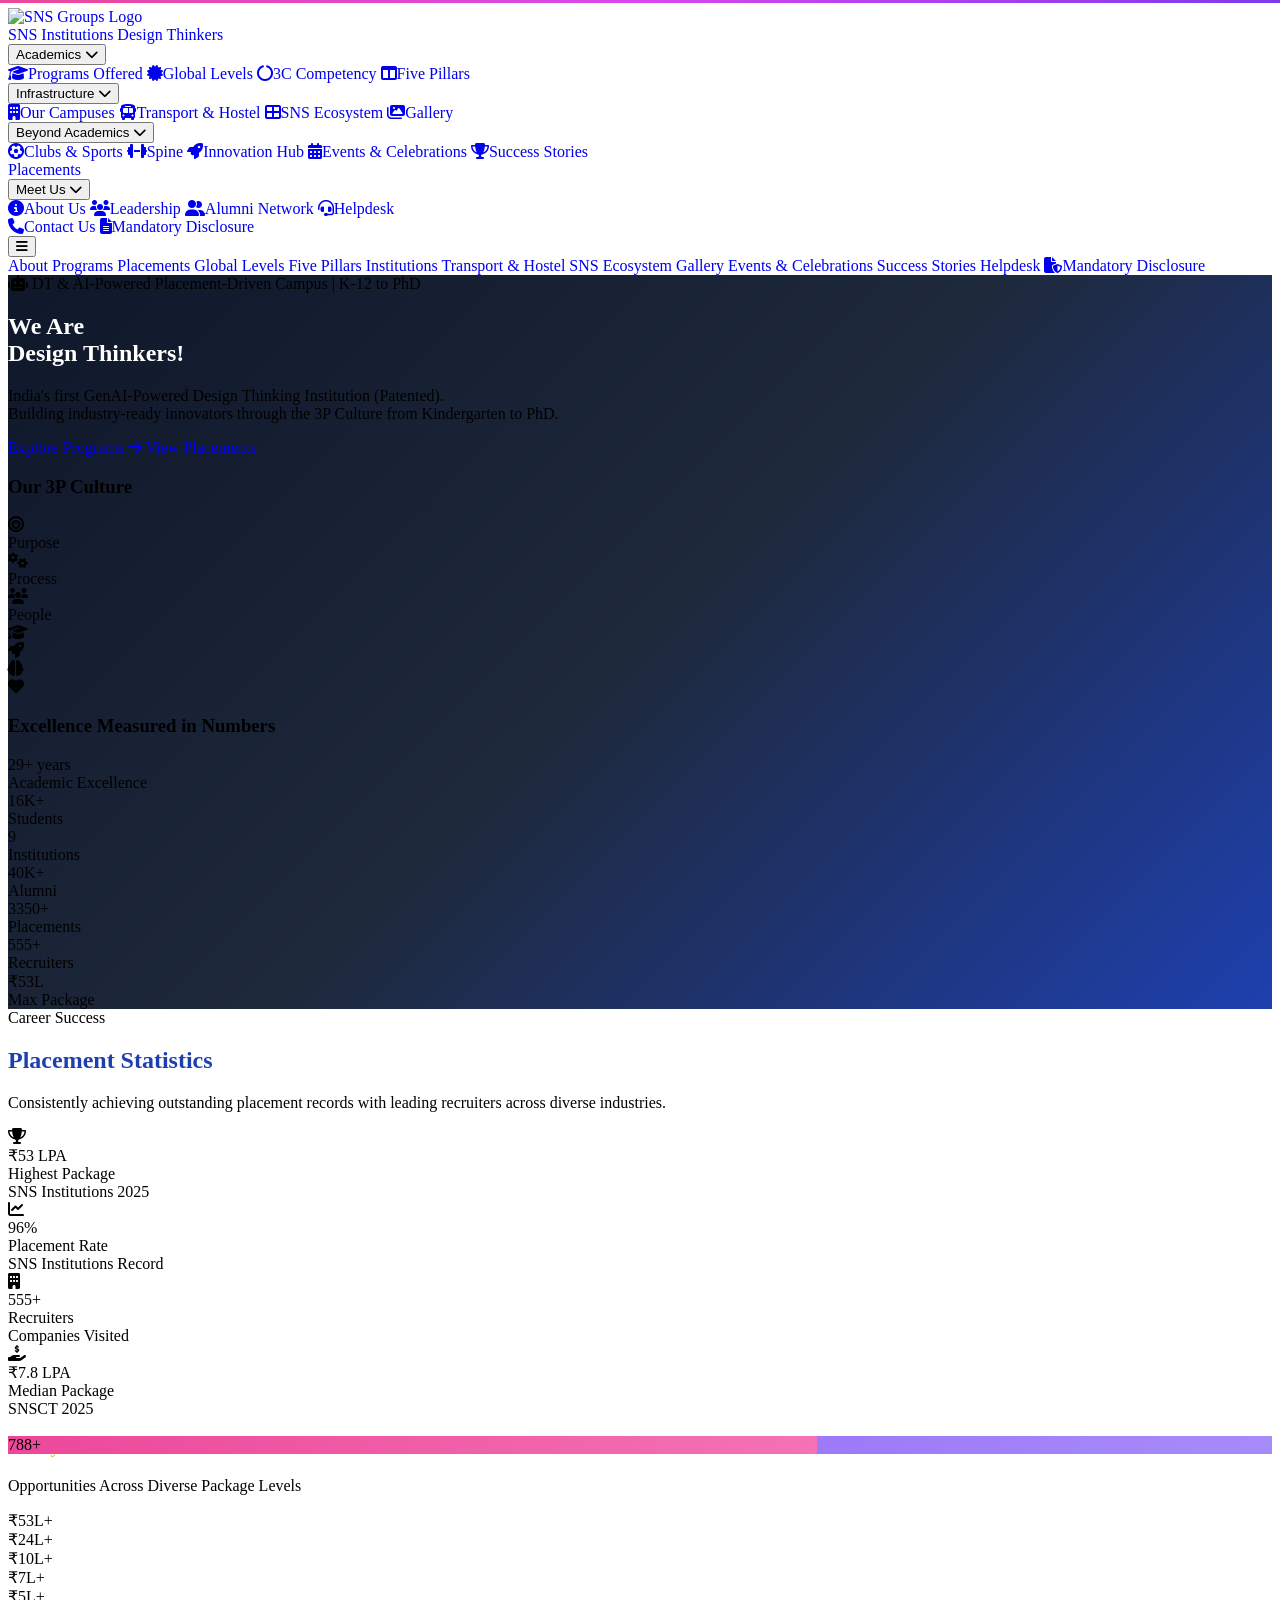
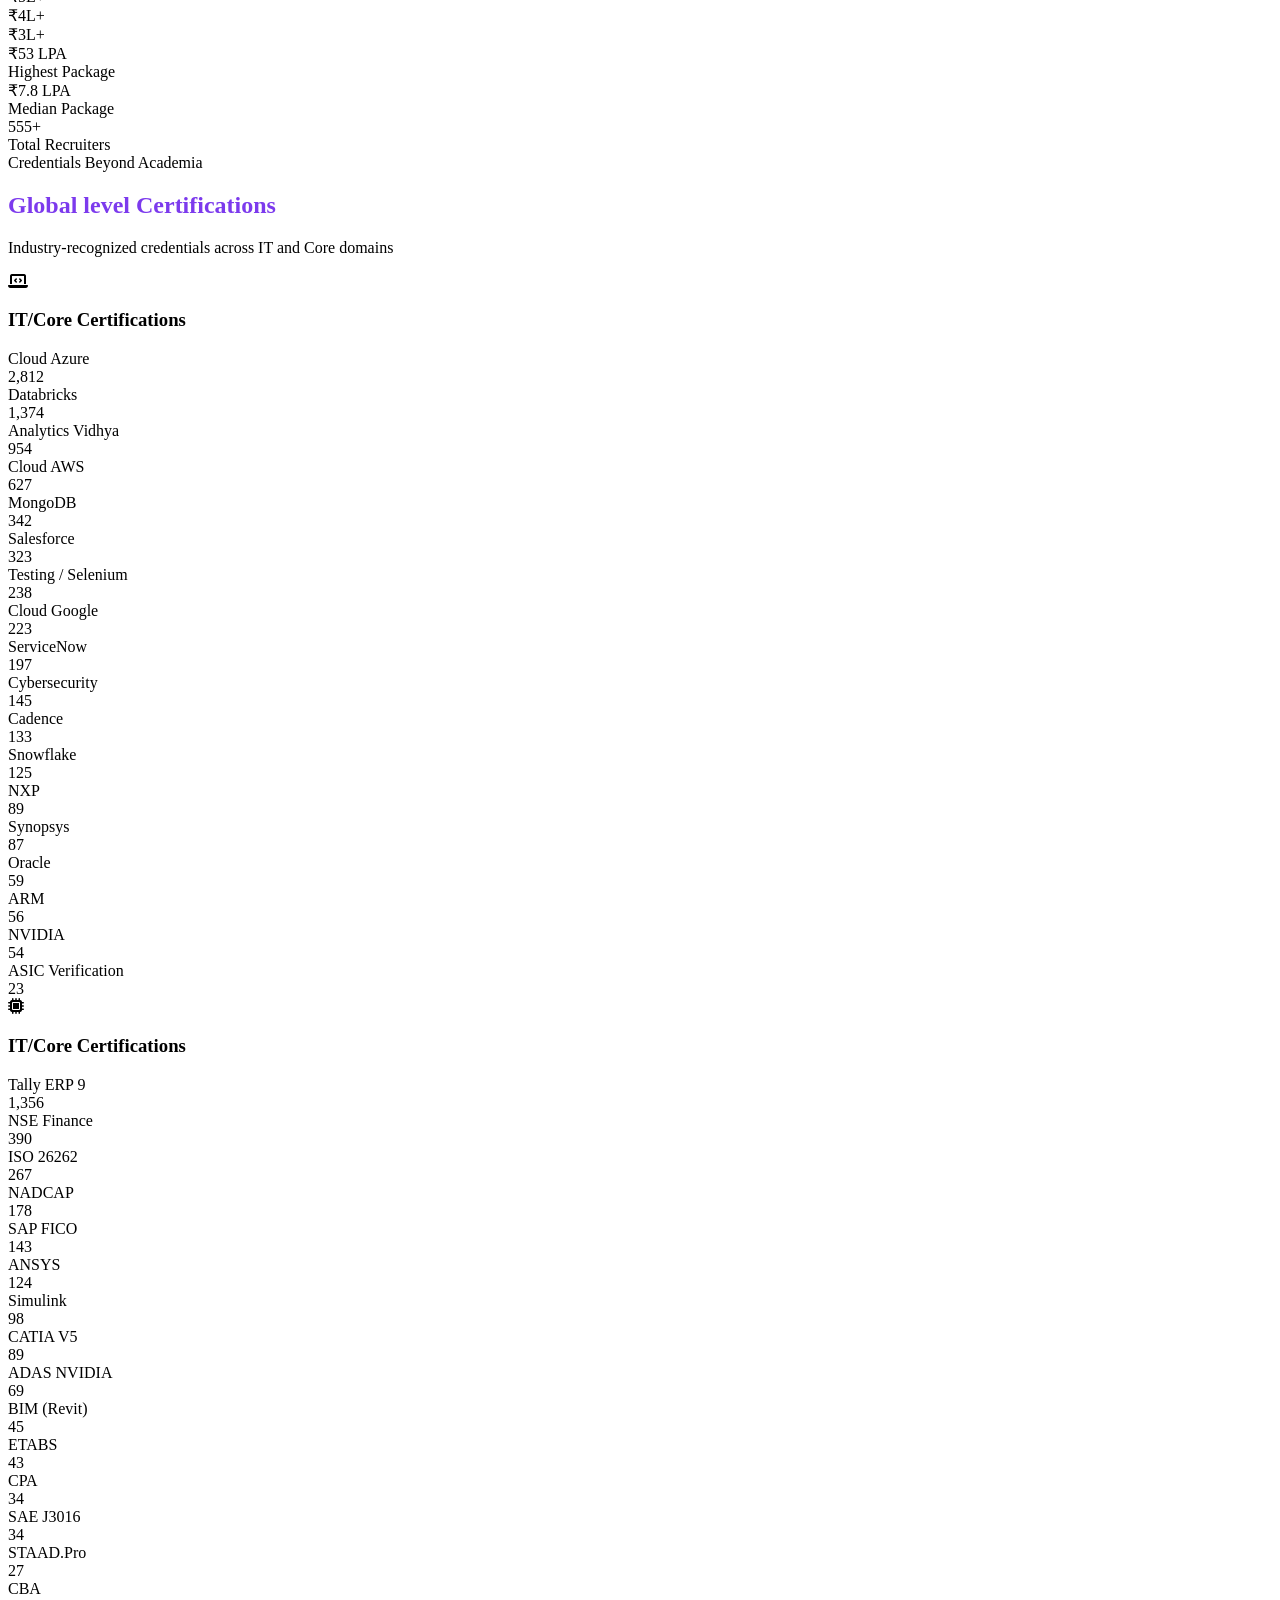
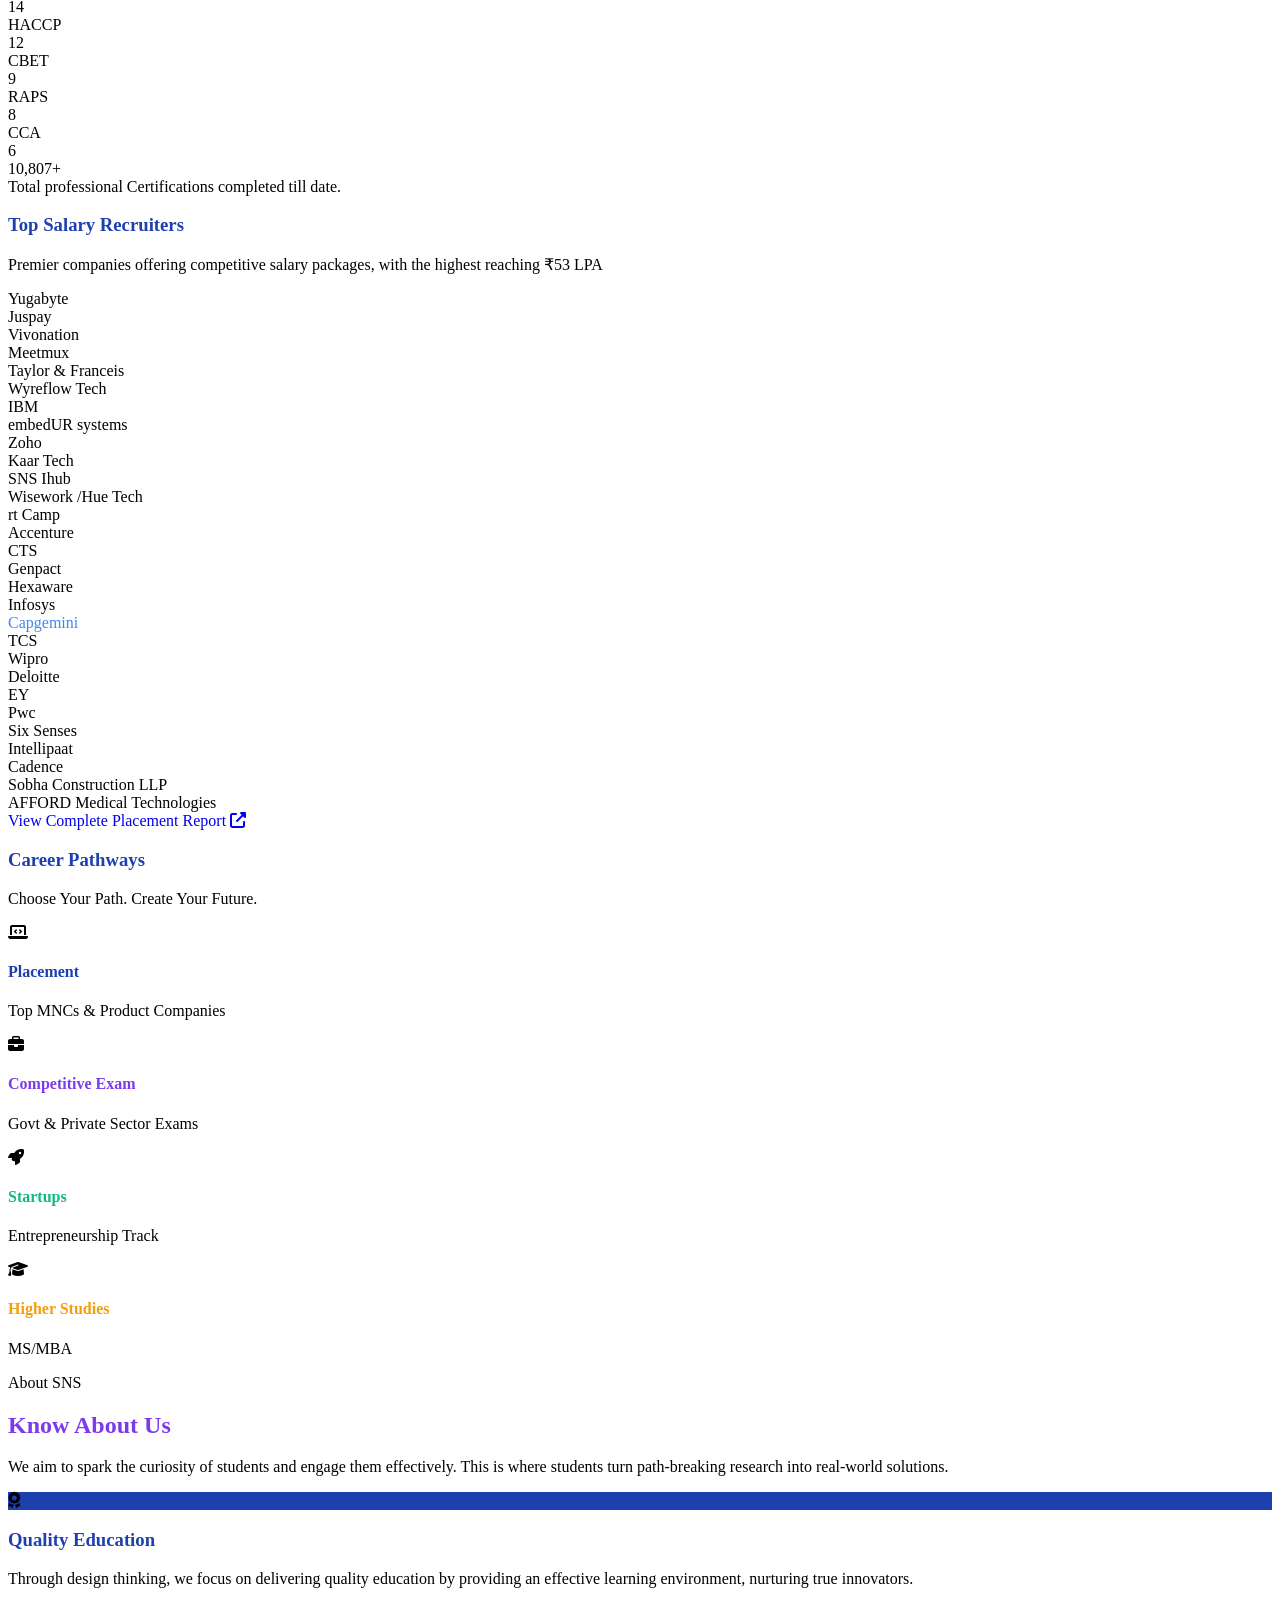
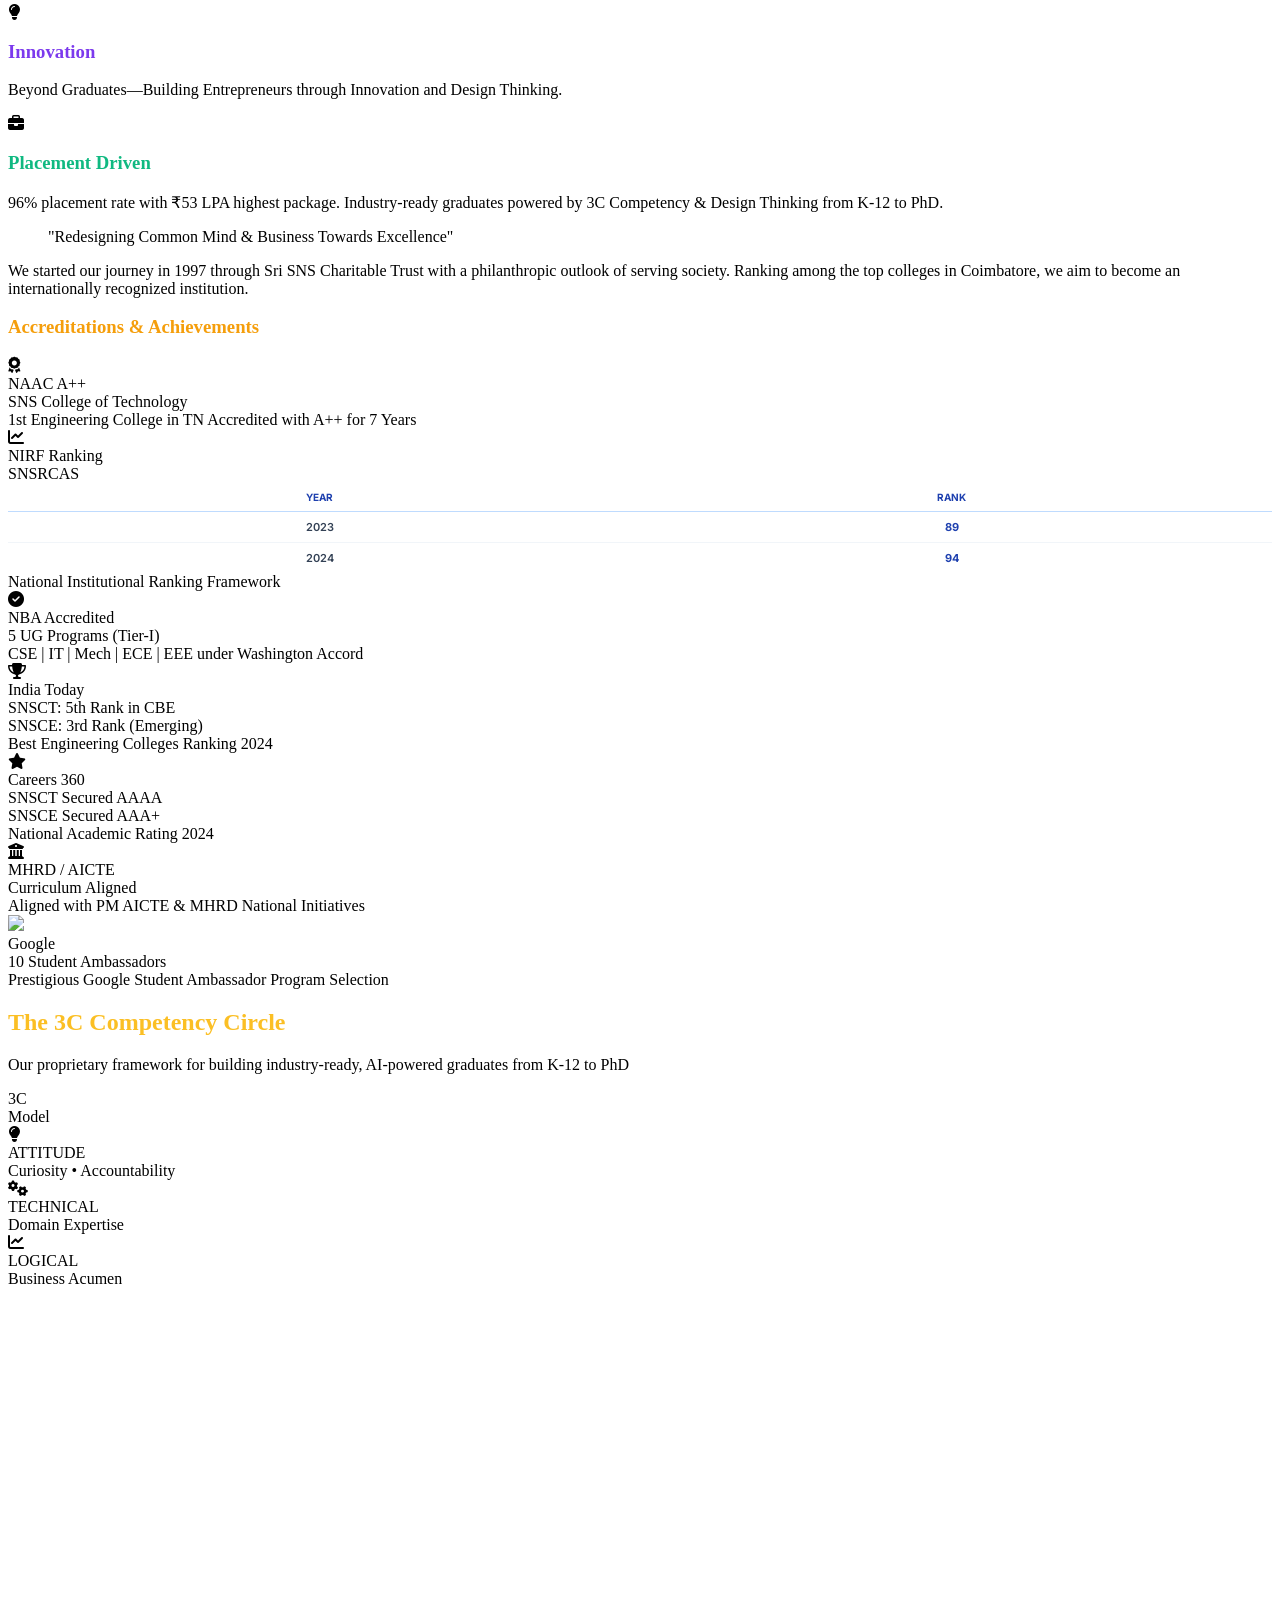
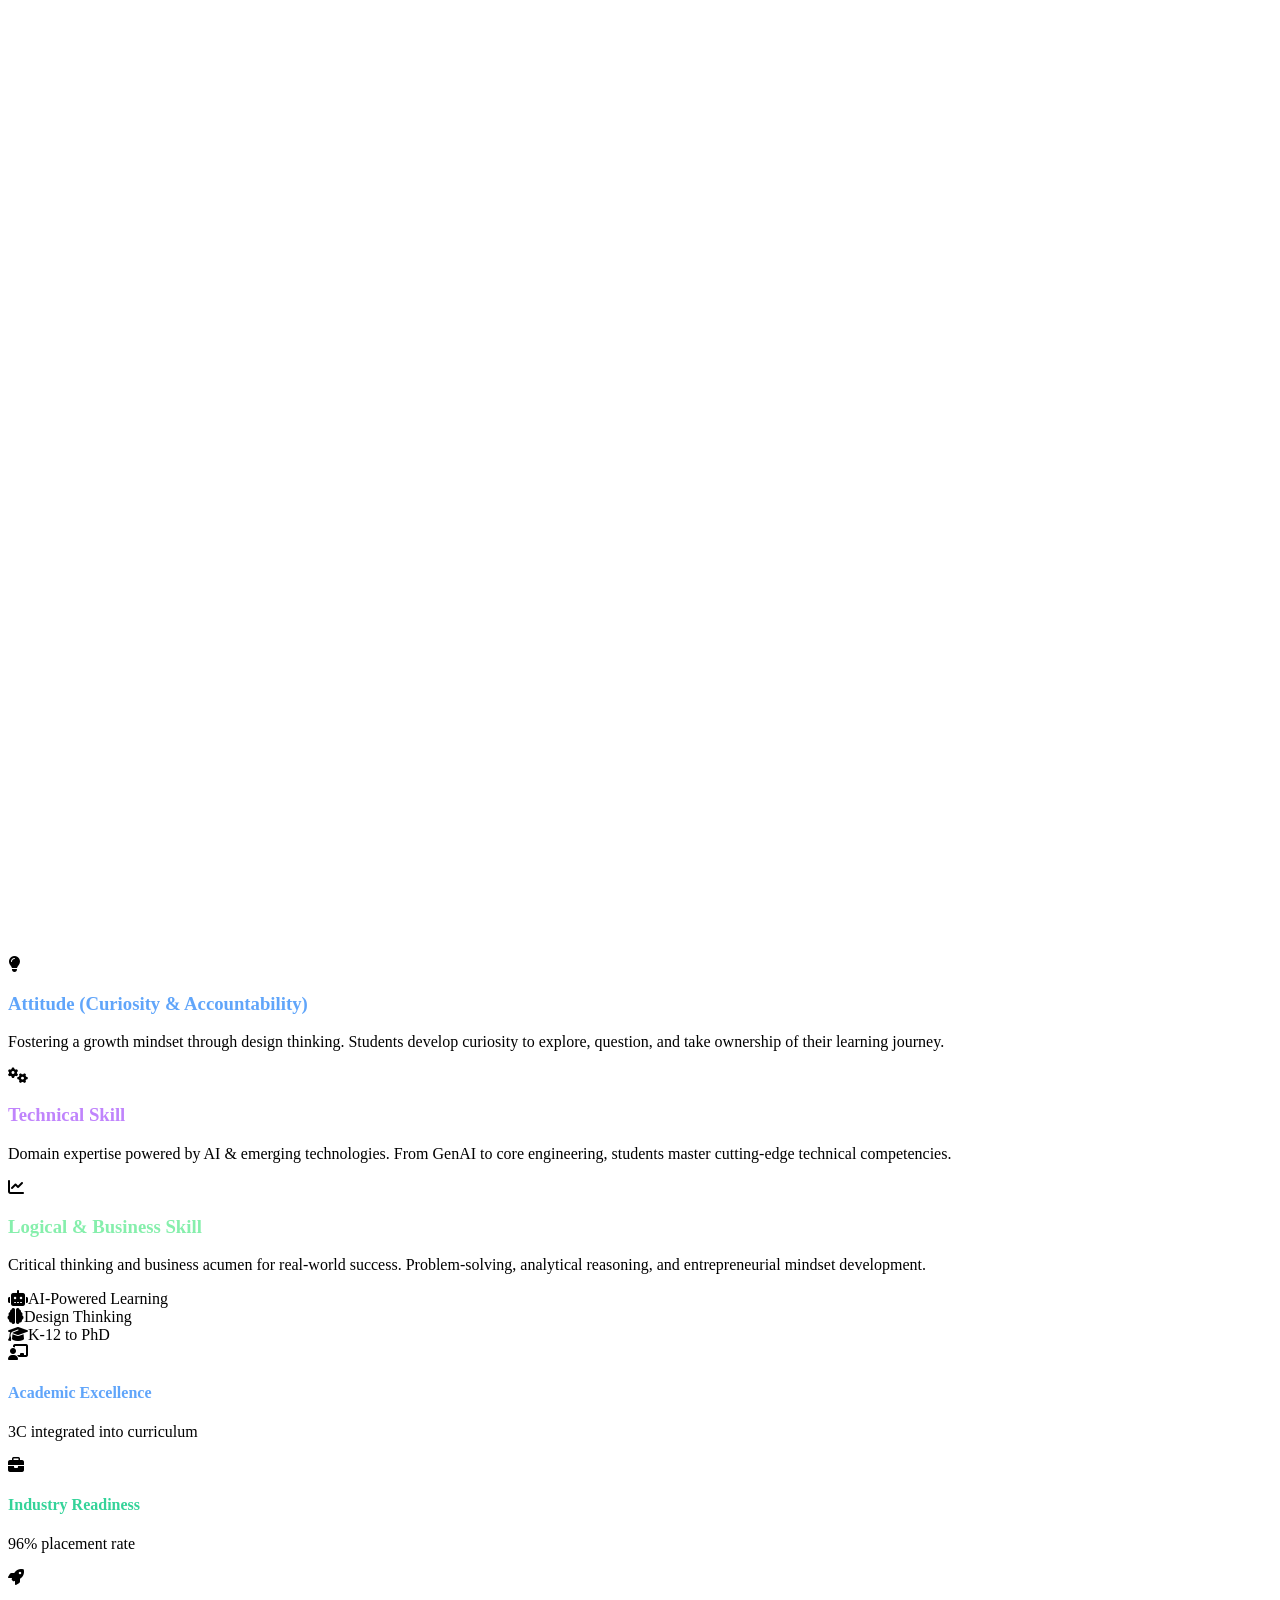
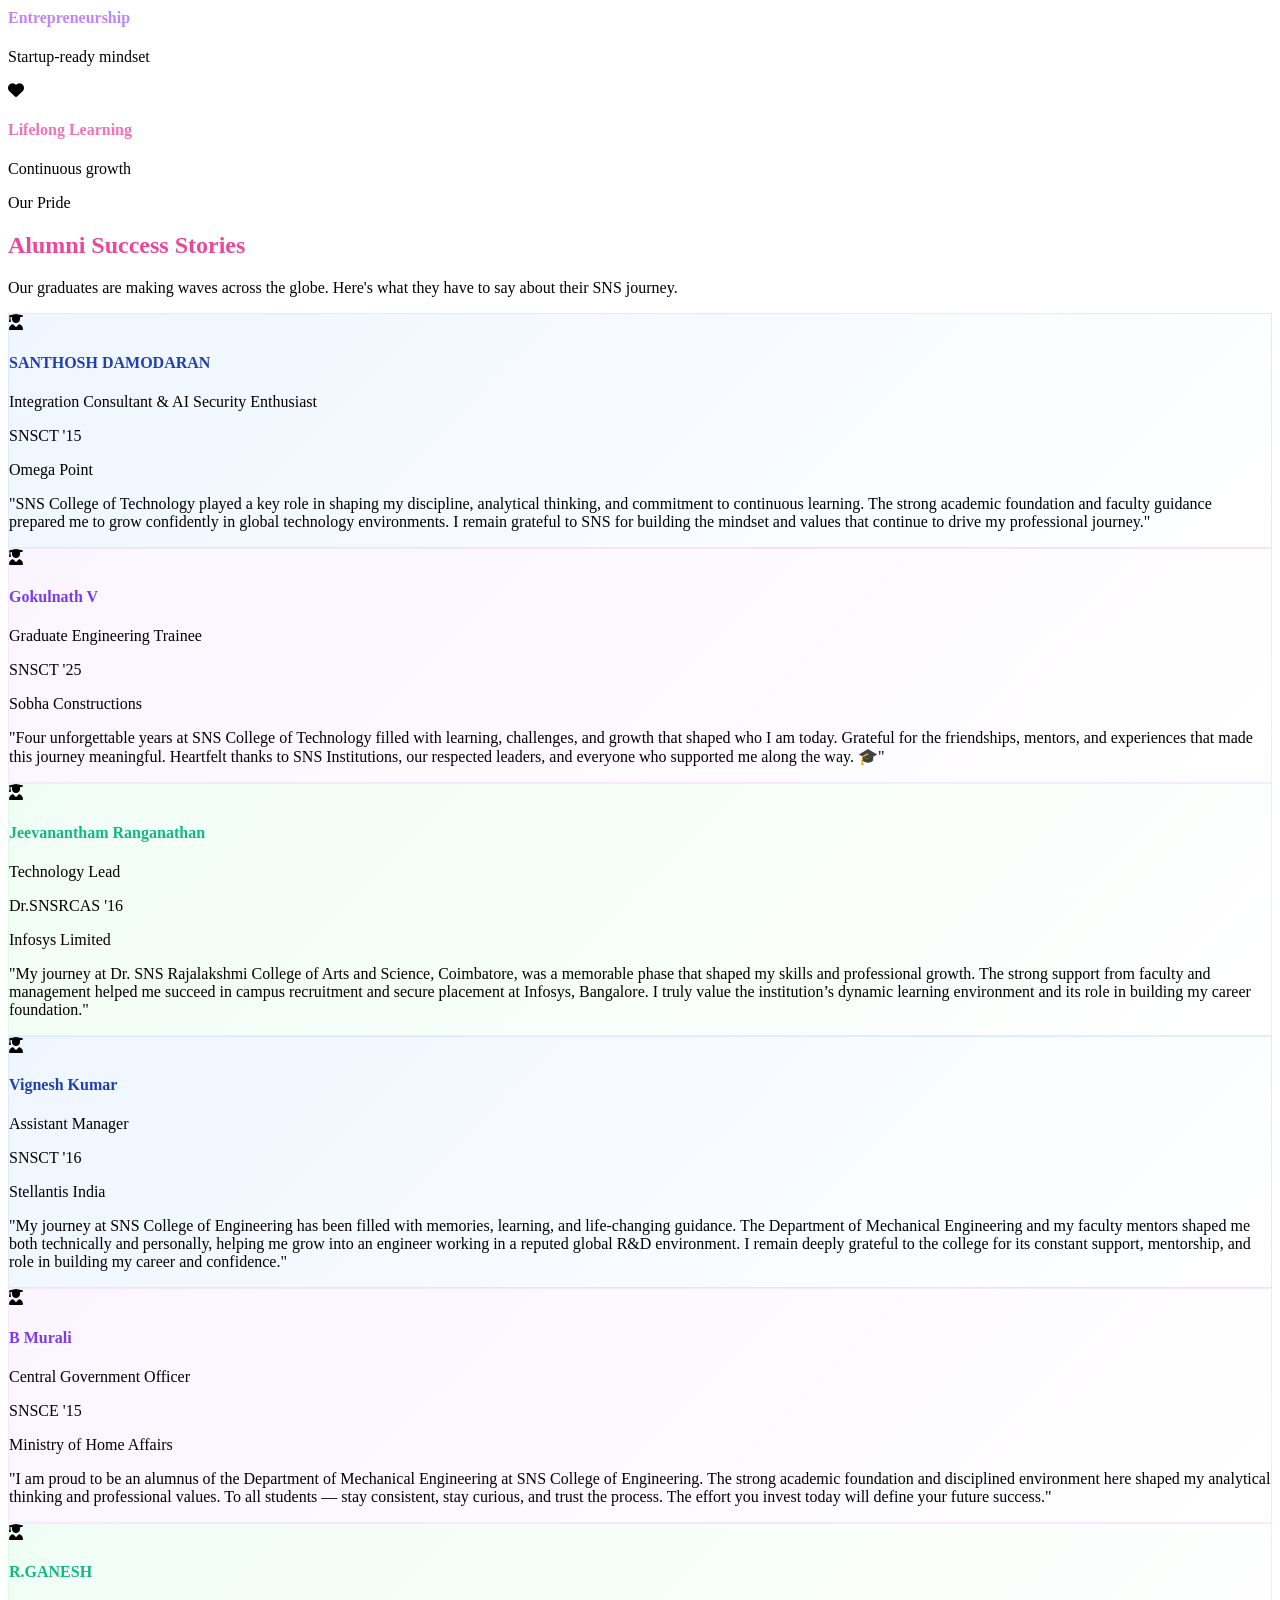
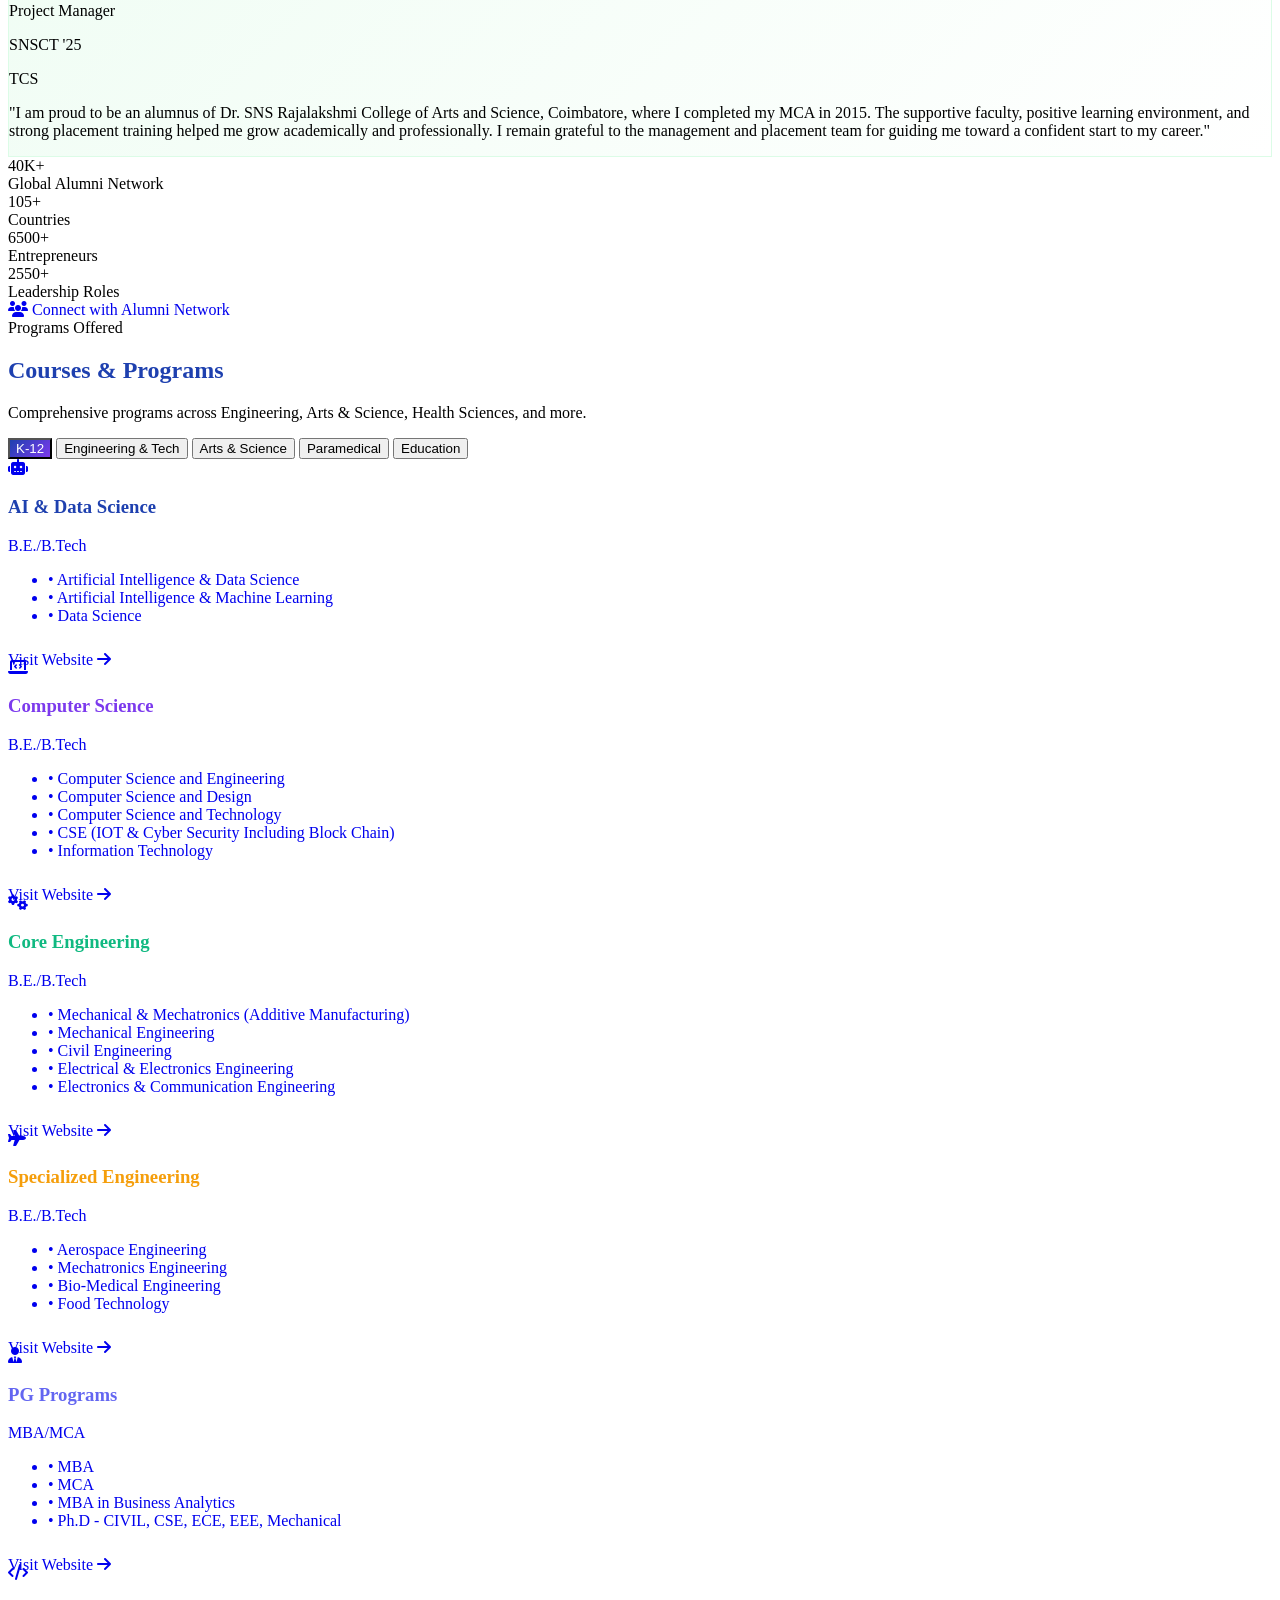
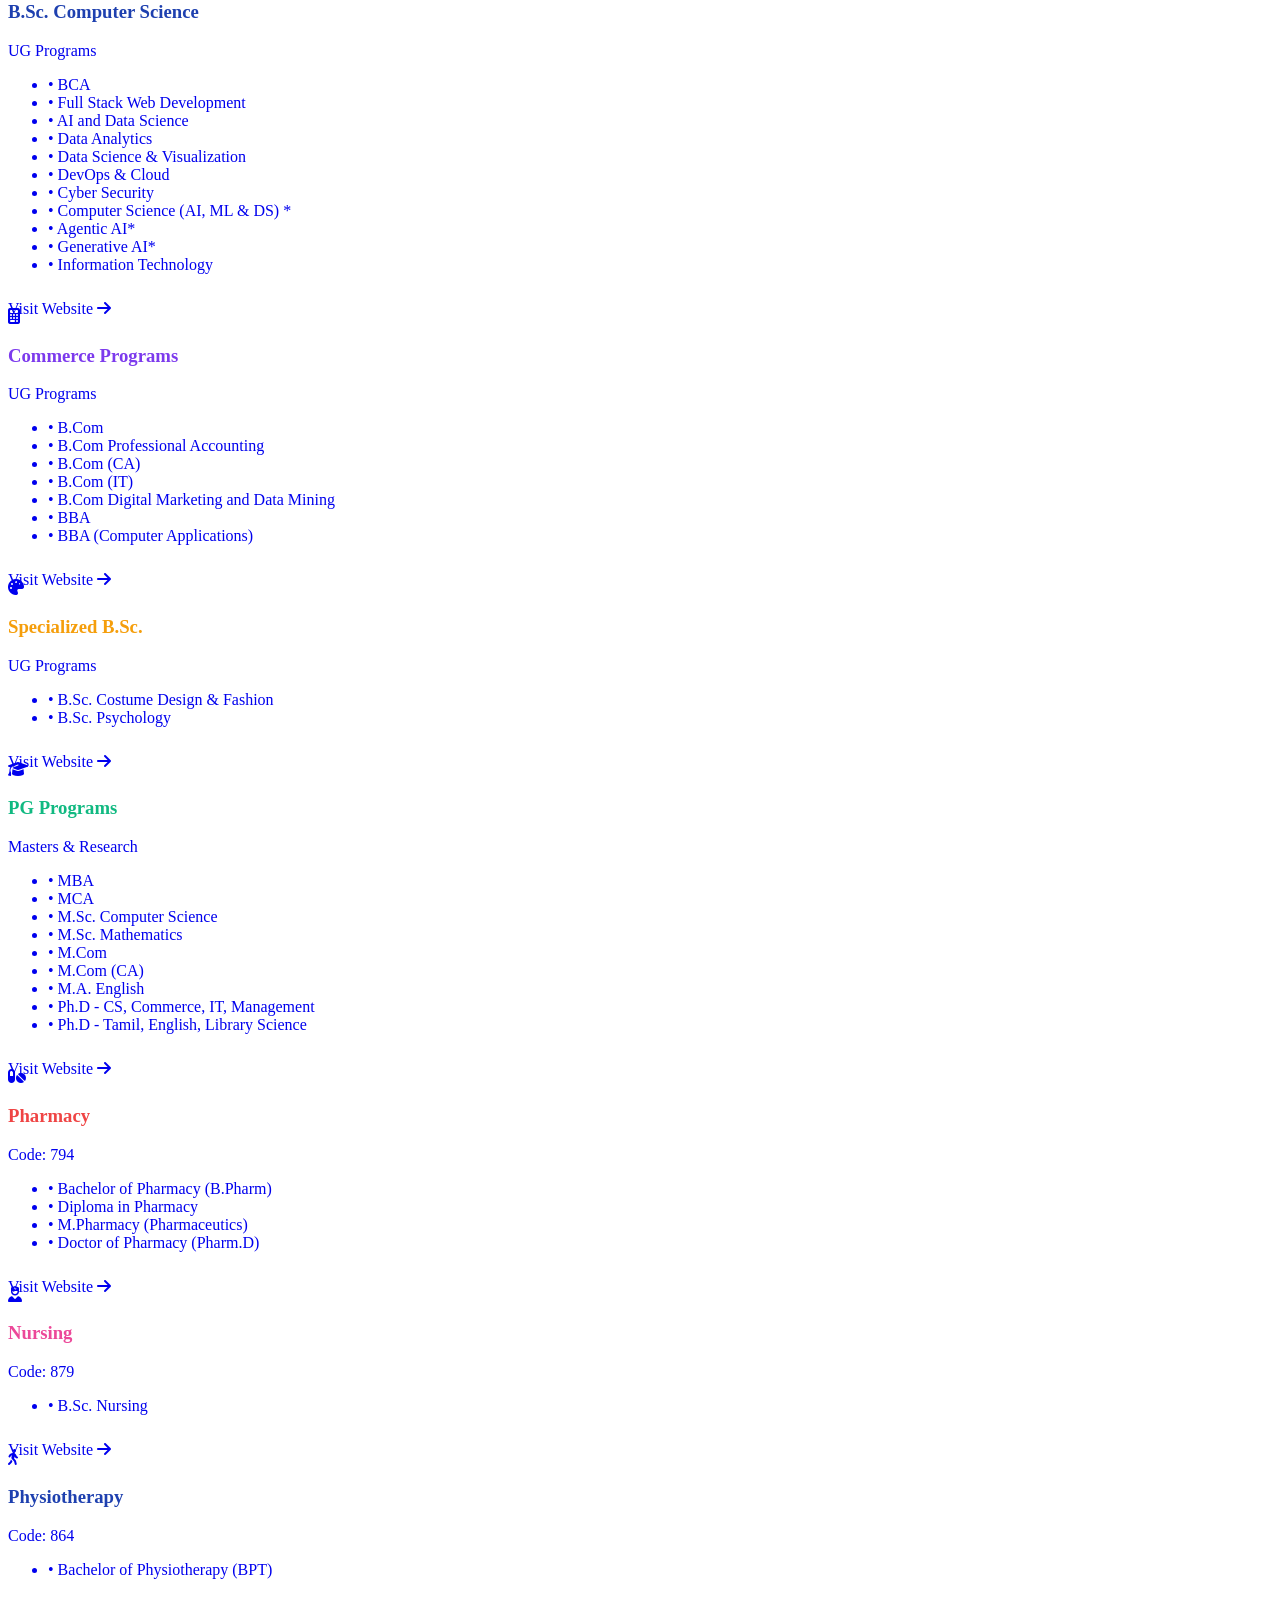
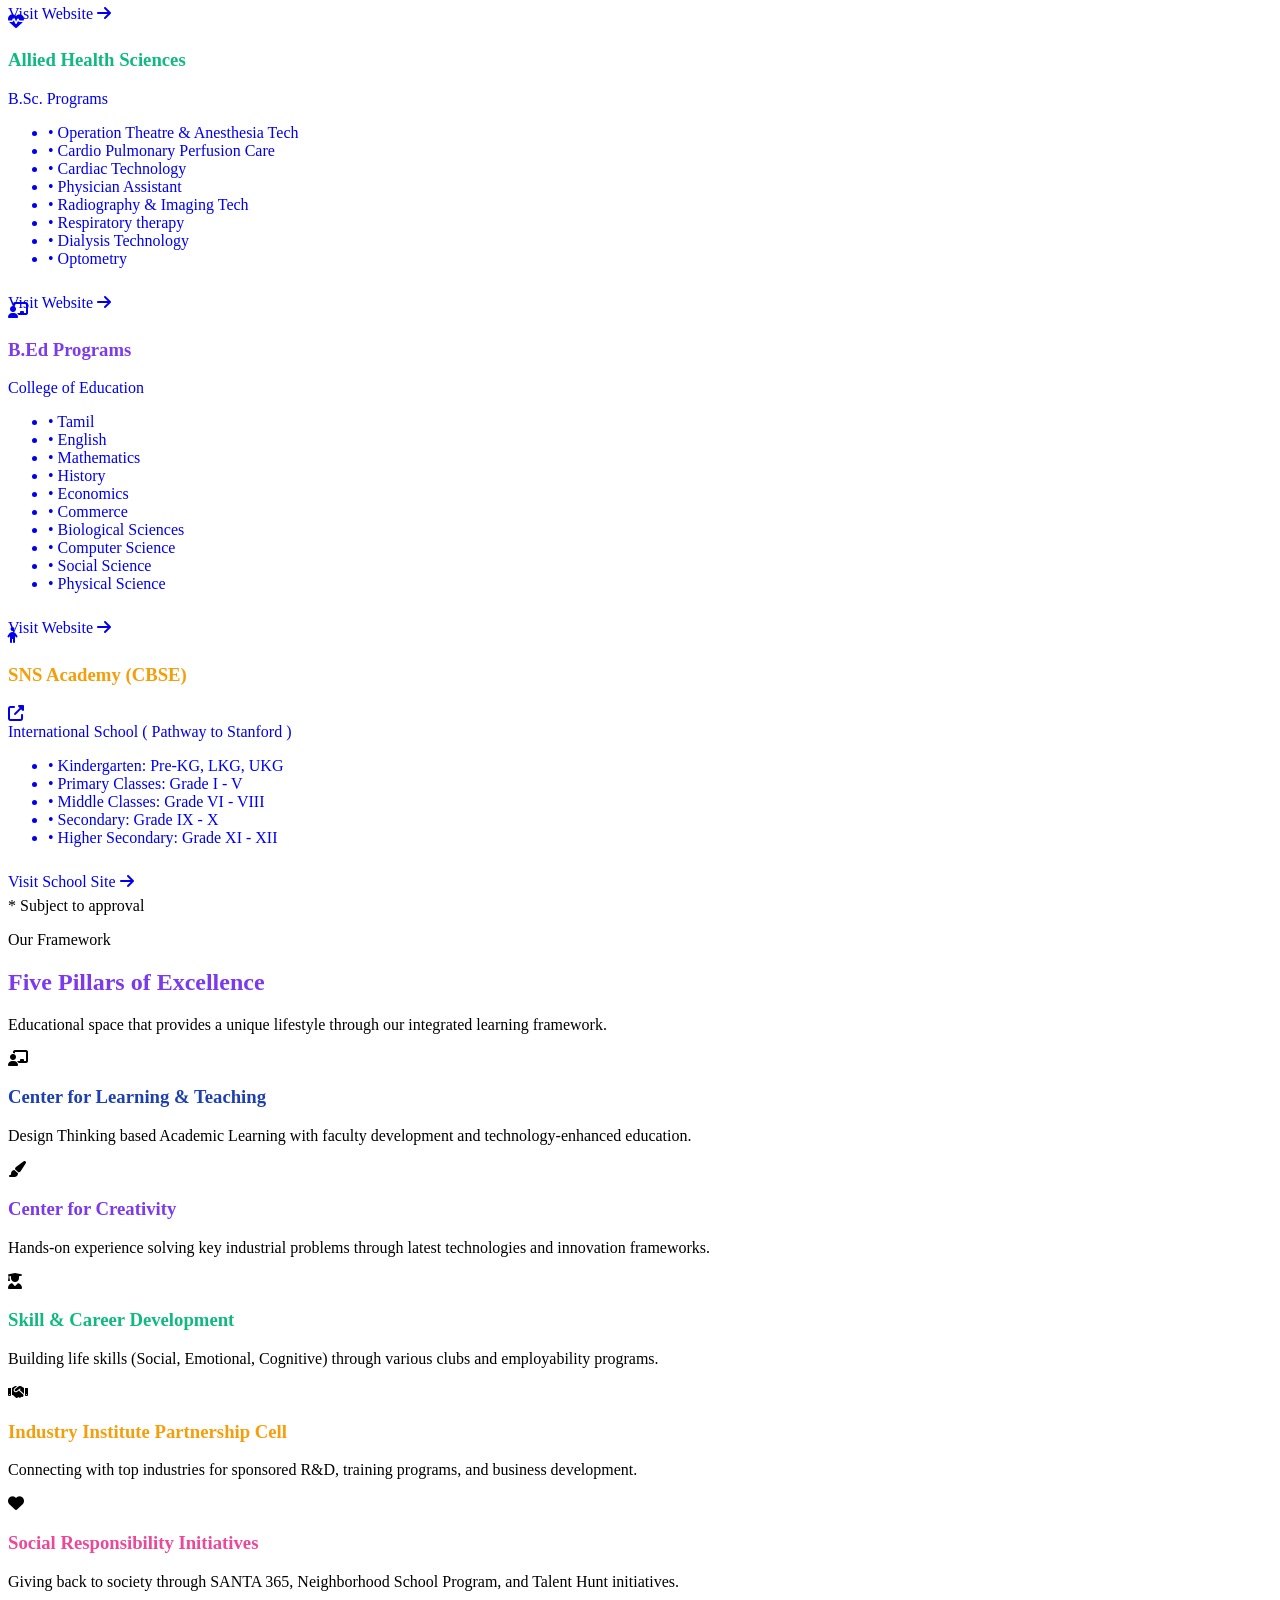
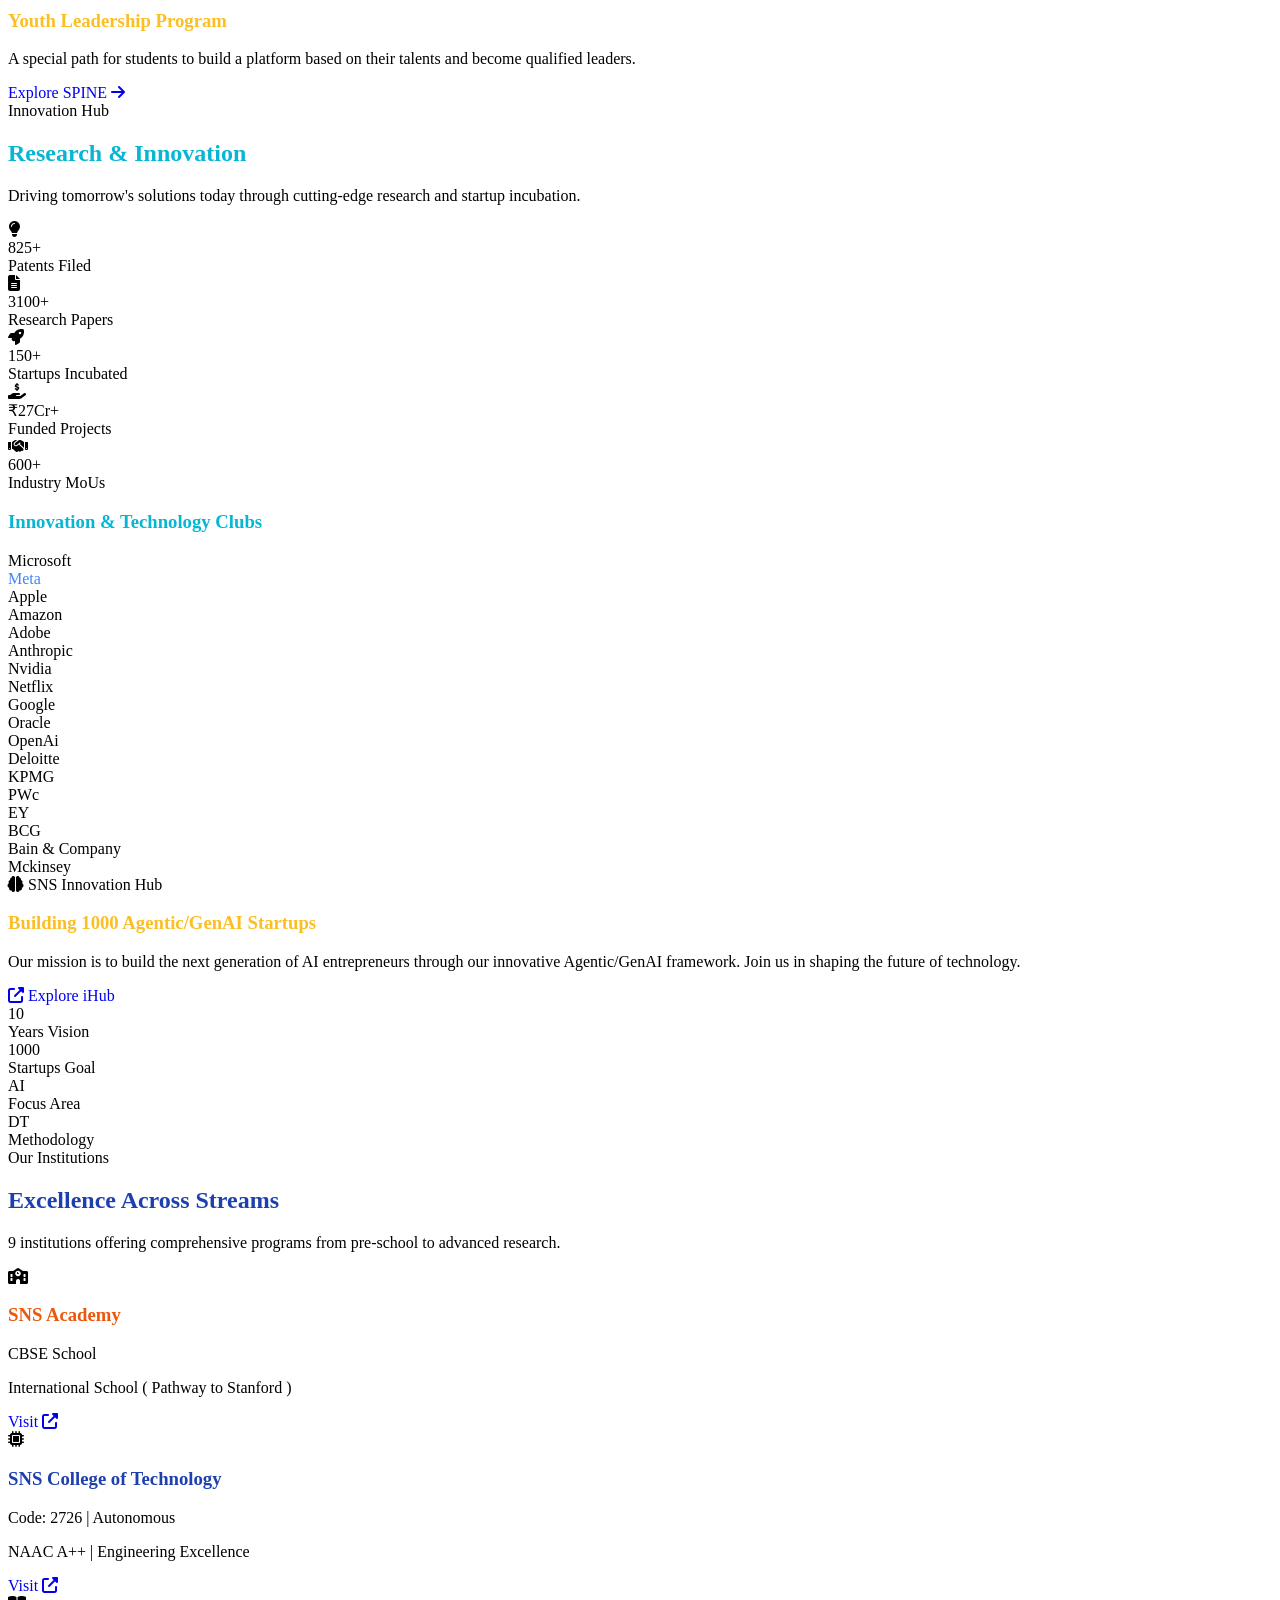
==== index.html @ fbd5adae "FOOTBALL EVENT UPDATE" ====
<!DOCTYPE html>
<html lang="en">

<head>
  <meta charset="UTF-8">
  <meta name="viewport" content="width=device-width, initial-scale=1.0">
  <title>SNS Institutions | Autonomous Colleges in Coimbatore</title>
  <meta name="description"
    content="SNS Institutions is a premier Autonomous Colleges in Coimbatore focusing on Design Thinking, AI-powered learning, and holistic student development.">
  <link rel="icon" type="image/png" href="https://www.snsgroups.com/sns.png">

  <!-- Tailwind CSS (used by Desktop view) -->
  <script src="https://cdn.tailwindcss.com"></script>

  <!-- FontAwesome (used by both views) -->
  <link href="https://cdn.jsdelivr.net/npm/@fortawesome/fontawesome-free@6.4.0/css/all.min.css" rel="stylesheet">

  <!-- Google Fonts: Inter (both) + Material Symbols Rounded (Mobile) -->
  <link rel="preconnect" href="https://fonts.googleapis.com">
  <link rel="preconnect" href="https://fonts.gstatic.com" crossorigin>
  <link href="https://fonts.googleapis.com/css2?family=Inter:wght@300;400;500;600;700;800;900&display=swap"
    rel="stylesheet">
  <link
    href="https://fonts.googleapis.com/css2?family=Material+Symbols+Rounded:opsz,wght,FILL,GRAD@20..48,100..700,0..1,-50..200"
    rel="stylesheet">

  <!-- Tailwind Config -->
  <script>
    tailwind.config = {
      theme: {
        extend: {
          fontFamily: { sans: ['Inter', 'sans-serif'] },
          maxWidth: {
            'xl': '45rem', '2xl': '52.5rem',
            '4xl': '70rem', '7xl': '100rem'
          },
          colors: {
            sns: {
              primary: '#1e40af', secondary: '#7c3aed',
              accent: '#f59e0b', dark: '#0f172a', light: '#f8fafc'
            }
          }
        }
      }
    }
  </script>

  <style>
    /* ==============================================================
           RESPONSIVE VIEW SWITCH
           ≥ 1024px  →  show desktop view
           < 1024px  →  show mobile view
           ============================================================== */
    #desktop-view {
      display: block;
    }

    #mobile-view {
      display: none;
    }

    @media (max-width: 1023px) {
      #desktop-view {
        display: none;
      }

      #mobile-view {
        display: block;
      }
    }

    /* ==============================================================
           DESKTOP STYLES  (verbatim from Desktop.html)
           ============================================================== */

    html {
      scroll-behavior: smooth;
    }

    a,
    a:hover {
      text-decoration: none !important;
    }

    .gradient-text {
      background: linear-gradient(135deg, #1e40af 0%, #7c3aed 50%, #f59e0b 100%);
      -webkit-background-clip: text;
      -webkit-text-fill-color: transparent;
      background-clip: text;
    }

    .hero-gradient {
      background: linear-gradient(135deg, #0f172a 0%, #1e293b 50%, #1e40af 100%);
    }

    .pillar-card:hover {
      transform: translateY(-8px);
      box-shadow: 0 25px 50px -12px rgba(0, 0, 0, 0.25);
    }

    .animate-float {
      animation: float 6s ease-in-out infinite;
    }

    @keyframes float {

      0%,
      100% {
        transform: translateY(0px);
      }

      50% {
        transform: translateY(-20px);
      }
    }

    .scroll-animate {
      opacity: 1;
      transform: translateY(0);
      transition: all 0.6s ease-out;
    }

    .scroll-animate.visible {
      opacity: 1;
      transform: translateY(0);
    }

    .tab-btn.active {
      background: linear-gradient(135deg, #1e40af 0%, #7c3aed 100%);
      color: white;
    }

    .program-card:hover {
      transform: translateY(-8px);
      box-shadow: 0 20px 25px -5px rgba(0, 0, 0, 0.1), 0 10px 10px -5px rgba(0, 0, 0, 0.04);
    }

    .group:hover .visit-link {
      opacity: 1 !important;
      transform: translateY(0) !important;
    }

    .group:hover .visit-link i {
      transform: translateX(4px);
    }

    .visit-link {
      transform: translateY(10px);
      transition: all 0.3s ease;
    }

    .visit-link i {
      transition: transform 0.3s ease;
    }

    .quick-link:hover {
      transform: translateY(-4px);
    }

    /* Resilient Submenu Hover */
    .group:hover>.nav-dropdown-content {
      opacity: 1 !important;
      visibility: visible !important;
      display: block !important;
    }

    section[id] {
      scroll-margin-top: 100px;
    }

    /* Nested Submenu support */
    .group\/submenu:hover>.nested-dropdown {
      opacity: 1 !important;
      visibility: visible !important;
      display: block !important;
    }

    .carousel-container {
      display: flex;
      overflow-x: auto;
      scroll-snap-type: x mandatory;
      scrollbar-width: none;
      -ms-overflow-style: none;
      gap: 1.5rem;
      padding: 1rem 0;
    }

    .carousel-container::-webkit-scrollbar {
      display: none;
    }

    .carousel-item {
      flex: 0 0 100%;
      scroll-snap-align: start;
      transition: all 0.3s ease;
    }

    @media (min-width: 768px) {
      .carousel-item {
        flex: 0 0 calc(50% - 0.75rem);
      }
    }

    @media (min-width: 1024px) {
      .carousel-item {
        flex: 0 0 calc(33.333% - 1rem);
      }
    }

    /* Salary Distribution Component Styles */
    .salary-fill-bar {
      transition: width 1.2s cubic-bezier(0.34, 1.56, 0.64, 1), opacity 0.4s ease-out;
      width: 0 !important;
      position: absolute;
      left: 0;
      top: 0;
    }


    /* ==============================================================
           MOBILE STYLES  (from mobile.html — prefixed with #mobile-view)
           ============================================================== */

    #mobile-view {
      --primary: #1e40af;
      --secondary: #7c3aed;
      --accent: #f59e0b;
      --dark: #0f172a;
      --light: #f8fafc;
      --blue-600: #2563eb;
      --blue-700: #1d4ed8;
      --purple-700: #6d28d9;
      --green-600: #16a34a;
      --amber-400: #fbbf24;
      --amber-600: #d97706;
      --pink-400: #f472b6;
      --pink-600: #db2777;
      --cyan-400: #22d3ee;
      --red-600: #dc2626;
      --text-primary: #1f2937;
      --text-secondary: #6b7280;
      --text-light: #fff;
      --radius-sm: 8px;
      --radius-md: 12px;
      --radius-lg: 16px;
      --radius-xl: 20px;
      --shadow-sm: 0 1px 2px 0 rgba(0, 0, 0, .05);
      --shadow-md: 0 4px 6px -1px rgba(0, 0, 0, .1);
      --shadow-lg: 0 10px 15px -3px rgba(0, 0, 0, .1);
      --shadow-xl: 0 20px 25px -5px rgba(0, 0, 0, .1)
    }

    #mobile-view * {
      margin: 0;
      padding: 0;
      box-sizing: border-box
    }

    #mobile-view {
      font-family: Inter, -apple-system, BlinkMacSystemFont, Segoe UI, Roboto, sans-serif;
      background-color: var(--light);
      color: var(--text-primary);
      line-height: 1.6;
      overflow-x: hidden;
      -webkit-font-smoothing: antialiased;
      -moz-osx-font-smoothing: grayscale
    }

    #mobile-view .material-symbols-rounded {
      font-variation-settings: 'FILL' 0, 'wght' 400, 'GRAD' 0, 'opsz' 24
    }

    #mobile-view .bottom-nav {
      position: fixed;
      bottom: 0;
      left: 0;
      right: 0;
      background: #fff;
      display: flex;
      justify-content: space-around;
      padding: 8px;
      box-shadow: 0 -4px 20px rgba(0, 0, 0, .08);
      z-index: 1000;
      border-top: 1px solid rgba(0, 0, 0, .05)
    }

    #mobile-view .nav-item {
      display: flex;
      flex-direction: column;
      align-items: center;
      gap: 4px;
      padding: 8px 12px;
      background: 0 0;
      border: none;
      border-radius: var(--radius-md);
      cursor: pointer;
      transition: all .2s ease;
      color: var(--text-secondary)
    }

    #mobile-view .nav-item.active {
      background: rgba(30, 64, 175, .1);
      color: var(--primary)
    }

    #mobile-view .nav-item .material-symbols-rounded {
      font-size: 24px
    }

    #mobile-view .nav-label {
      font-size: 10px;
      font-weight: 500
    }

    #mobile-view .nav-item.active .nav-label {
      font-weight: 600
    }

    #mobile-view .nav-item:hover {
      transform: translateY(-2px)
    }

    #mobile-view #mainContent {
      padding-bottom: 50px;
    }

    #mobile-view .page {
      display: none;
      animation: fadeIn .3s ease
    }

    #mobile-view .page.active {
      display: block
    }

    @keyframes fadeIn {
      from {
        opacity: 0;
        transform: translateY(10px)
      }

      to {
        opacity: 1;
        transform: translateY(0)
      }
    }

    #mobile-view .hero-section {
      background: linear-gradient(135deg, #0f172a 0, #1e293b 50%, #1e40af 100%);
      padding: 20px 20px 32px;
      color: #fff
    }

    #mobile-view .brand-header {
      display: flex;
      align-items: center;
      gap: 12px;
      margin-bottom: 32px
    }

    #mobile-view .logo-box {
      width: 44px;
      height: 44px;
      background: linear-gradient(135deg, var(--primary), var(--secondary));
      border-radius: var(--radius-md);
      display: flex;
      align-items: center;
      justify-content: center;
      font-size: 22px;
      font-weight: 800;
      color: #fff;
      box-shadow: 0 4px 12px rgba(124, 58, 237, .3)
    }

    #mobile-view .brand-name {
      font-size: 22px;
      font-weight: 700
    }

    #mobile-view .hero-badge {
      display: inline-block;
      padding: 6px 12px;
      background: rgba(255, 255, 255, .15);
      border: 1px solid rgba(255, 255, 255, .3);
      border-radius: 20px;
      font-size: 11px;
      font-weight: 500;
      margin-bottom: 24px;
      backdrop-filter: blur(10px)
    }

    #mobile-view .hero-title {
      font-size: 28px;
      font-weight: 800;
      line-height: 1.2;
      margin-bottom: 8px
    }

    #mobile-view .gradient-text {
      background: linear-gradient(90deg, #fbbf24, #c084fc, #60a5fa);
      -webkit-background-clip: text;
      -webkit-text-fill-color: transparent;
      background-clip: text
    }

    #mobile-view .hero-patent {
      font-size: 14px;
      font-weight: 500;
      color: rgba(255, 255, 255, .7);
      margin-bottom: 16px
    }

    #mobile-view .hero-subtitle {
      font-size: 15px;
      font-weight: 400;
      color: rgba(255, 255, 255, .85);
      line-height: 1.5;
      margin-bottom: 28px
    }

    #mobile-view .three-c-circles {
      display: flex;
      justify-content: center;
      gap: 16px;
      margin-bottom: 28px
    }

    #mobile-view .c-circle {
      width: 80px;
      height: 80px;
      border-radius: 50%;
      display: flex;
      align-items: center;
      justify-content: center;
      font-size: 11px;
      font-weight: 600;
      text-align: center;
      padding: 8px;
      box-shadow: 0 8px 20px rgba(0, 0, 0, .2);
      transition: transform .3s ease
    }

    #mobile-view .c-circle:hover {
      transform: scale(1.1)
    }

    #mobile-view .c-circle.purple {
      background: linear-gradient(135deg, var(--secondary), var(--purple-700))
    }

    #mobile-view .c-circle.blue {
      background: linear-gradient(135deg, var(--primary), var(--blue-700))
    }

    #mobile-view .c-circle.amber {
      background: linear-gradient(135deg, var(--accent), var(--amber-600))
    }

    #mobile-view .hero-buttons {
      display: flex;
      gap: 12px
    }

    #mobile-view .btn {
      flex: 1;
      display: flex;
      align-items: center;
      justify-content: center;
      gap: 8px;
      padding: 14px 24px;
      border-radius: 10px;
      font-size: 14px;
      font-weight: 600;
      border: none;
      cursor: pointer;
      transition: all .3s ease
    }

    #mobile-view .btn .material-symbols-rounded {
      font-size: 18px
    }

    #mobile-view .btn-primary {
      background: #fff;
      color: var(--primary)
    }

    #mobile-view .btn-primary:hover {
      transform: translateY(-2px);
      box-shadow: 0 8px 16px rgba(0, 0, 0, .2)
    }

    #mobile-view .btn-outline {
      background: 0 0;
      color: #fff;
      border: 2px solid rgba(255, 255, 255, .4)
    }

    #mobile-view .btn-outline:hover {
      background: rgba(255, 255, 255, .1);
      border-color: #fff
    }

    #mobile-view .hot-event-banner {
      margin: 16px;
      padding: 20px;
      background: linear-gradient(135deg, #9333ea, #db2777, #f59e0b);
      border-radius: var(--radius-xl);
      box-shadow: 0 8px 20px rgba(124, 58, 237, .4);
      position: relative;
      overflow: hidden;
      color: #fff
    }

    #mobile-view .event-decoration {
      position: absolute;
      border-radius: 50%;
      background: rgba(255, 255, 255, .1)
    }

    #mobile-view .event-decoration-1 {
      width: 100px;
      height: 100px;
      top: -20px;
      right: -20px
    }

    #mobile-view .event-decoration-2 {
      width: 80px;
      height: 80px;
      bottom: -30px;
      left: -30px;
      background: rgba(255, 255, 255, .05)
    }

    #mobile-view .event-content {
      position: relative;
      z-index: 1
    }

    #mobile-view .event-badges {
      display: flex;
      gap: 10px;
      margin-bottom: 16px
    }

    #mobile-view .hot-badge {
      display: flex;
      align-items: center;
      gap: 4px;
      padding: 5px 10px;
      background: #fff;
      color: #dc2626;
      border-radius: var(--radius-md);
      font-size: 11px;
      font-weight: 800;
      animation: pulse 2s cubic-bezier(.4, 0, .6, 1) infinite
    }

    #mobile-view .hot-badge .material-symbols-rounded {
      font-size: 16px;
      color: #dc2626
    }

    #mobile-view .date-badge {
      display: flex;
      align-items: center;
      gap: 4px;
      padding: 5px 10px;
      background: rgba(255, 255, 255, .2);
      border-radius: var(--radius-md);
      font-size: 11px;
      font-weight: 700;
      backdrop-filter: blur(10px)
    }

    #mobile-view .date-badge .material-symbols-rounded {
      font-size: 12px
    }

    #mobile-view .event-header {
      display: flex;
      align-items: center;
      gap: 10px;
      margin-bottom: 8px
    }

    #mobile-view .event-icon {
      font-size: 28px
    }

    #mobile-view .event-header h3 {
      font-size: 22px;
      font-weight: 800
    }

    #mobile-view .event-tagline {
      font-size: 14px;
      font-weight: 500;
      margin-bottom: 12px
    }

    #mobile-view .event-description {
      font-size: 13px;
      font-weight: 400;
      color: rgba(255, 255, 255, .85);
      line-height: 1.4;
      margin-bottom: 16px
    }

    #mobile-view .event-tags {
      display: flex;
      flex-wrap: wrap;
      gap: 8px;
      margin-bottom: 18px
    }

    #mobile-view .event-tag {
      display: flex;
      align-items: center;
      gap: 6px;
      padding: 6px 12px;
      background: rgba(255, 255, 255, .2);
      border: 1px solid rgba(255, 255, 255, .3);
      border-radius: 20px;
      font-size: 11px;
      font-weight: 600;
      backdrop-filter: blur(10px)
    }

    #mobile-view .event-tag .material-symbols-rounded {
      font-size: 14px
    }

    #mobile-view .btn-event {
      width: 100%;
      background: #fff;
      color: var(--secondary)
    }

    #mobile-view .btn-event:hover {
      transform: translateY(-2px);
      box-shadow: 0 8px 16px rgba(0, 0, 0, .3)
    }

    #mobile-view .stats-section {
      background: var(--dark);
      padding: 24px 16px
    }

    #mobile-view .stats-grid {
      display: grid;
      grid-template-columns: repeat(3, 1fr);
      gap: 10px
    }

    #mobile-view .stat-card {
      background: rgba(255, 255, 255, .05);
      padding: 16px;
      border-radius: var(--radius-md);
      text-align: center;
      border: 1px solid rgba(255, 255, 255, .1);
      transition: transform .3s ease
    }

    #mobile-view .stat-card:hover {
      transform: translateY(-4px)
    }

    #mobile-view .stat-value {
      font-size: 24px;
      font-weight: 800;
      margin-bottom: 4px
    }

    #mobile-view .portal-card:last-child {
      margin-bottom: 0
    }

    #mobile-view .stat-label {
      font-size: 11px;
      font-weight: 500;
      color: rgba(255, 255, 255, .7)
    }

    #mobile-view .stat-card.amber .stat-value {
      color: var(--amber-400)
    }

    #mobile-view .stat-card.purple .stat-value {
      color: var(--secondary)
    }

    #mobile-view .stat-card.blue .stat-value {
      color: var(--blue-600)
    }

    #mobile-view .stat-card.green .stat-value {
      color: var(--green-600)
    }

    #mobile-view .stat-card.pink .stat-value {
      color: var(--pink-400)
    }

    #mobile-view .stat-card.cyan .stat-value {
      color: var(--cyan-400)
    }

    #mobile-view .section-light {
      background: var(--light);
      padding: 20px 16px
    }

    #mobile-view .section-white {
      background: #fff;
      padding: 20px 16px
    }

    #mobile-view .section-header {
      text-align: center;
      margin-bottom: 16px
    }

    #mobile-view .section-badge {
      display: inline-block;
      padding: 6px 12px;
      border-radius: 20px;
      font-size: 11px;
      font-weight: 600;
      margin-bottom: 12px
    }

    #mobile-view .section-badge.blue {
      background: #dbeafe;
      color: var(--primary)
    }

    #mobile-view .section-badge.amber {
      background: #fef3c7;
      color: #b45309
    }

    #mobile-view .section-badge.purple {
      background: #ede9fe;
      color: var(--purple-700)
    }

    #mobile-view .section-title {
      font-size: 24px;
      font-weight: 700;
      color: var(--text-primary);
      margin-bottom: 8px
    }

    #mobile-view .section-subtitle {
      font-size: 14px;
      font-weight: 400;
      color: var(--text-secondary);
      line-height: 1.6
    }

    #mobile-view .three-c-visual {
      background: linear-gradient(135deg, #0f172a, #1e3a8a);
      padding: 24px;
      border-radius: var(--radius-xl);
      text-align: center
    }

    #mobile-view .three-c-items {
      display: flex;
      justify-content: space-evenly;
      margin-bottom: 20px
    }

    #mobile-view .three-c-item {
      display: flex;
      flex-direction: column;
      align-items: center;
      gap: 10px
    }

    #mobile-view .three-c-icon {
      width: 64px;
      height: 64px;
      border-radius: 50%;
      display: flex;
      align-items: center;
      justify-content: center;
      box-shadow: 0 4px 16px rgba(0, 0, 0, .3)
    }

    #mobile-view .three-c-icon.amber {
      background: linear-gradient(135deg, var(--accent), var(--amber-600))
    }

    #mobile-view .three-c-icon.purple {
      background: linear-gradient(135deg, var(--secondary), var(--purple-700))
    }

    #mobile-view .three-c-icon.blue {
      background: linear-gradient(135deg, var(--blue-600), var(--blue-700))
    }

    #mobile-view .three-c-icon .material-symbols-rounded {
      font-size: 24px;
      color: #fff
    }

    #mobile-view .three-c-label {
      font-size: 13px;
      font-weight: 700;
      color: #fff;
      text-transform: uppercase;
      letter-spacing: 1px
    }

    #mobile-view .three-c-desc {
      font-size: 10px;
      font-weight: 400;
      color: rgba(255, 255, 255, .8);
      line-height: 1.3;
      max-width: 90px;
      margin-top: -4px
    }

    #mobile-view .three-c-range {
      font-size: 14px;
      font-weight: 600;
      color: rgba(255, 255, 255, .9);
      margin-top: 10px
    }

    #mobile-view .pillars-grid {
      display: grid;
      grid-template-columns: repeat(2, 1fr);
      gap: 16px;
      padding: 4px;
    }

    #mobile-view .pillar-card {
      background: #fff;
      padding: 24px 16px;
      border-radius: var(--radius-xl);
      text-align: left;
      transition: all .3s ease;
      box-shadow: 0 4px 20px rgba(0, 0, 0, 0.05);
      display: flex;
      flex-direction: column;
      gap: 16px;
      height: 100%;
    }

    #mobile-view .pillar-icon-box {
      width: 48px;
      height: 48px;
      border-radius: var(--radius-md);
      display: flex;
      align-items: center;
      justify-content: center;
      flex-shrink: 0;
      box-shadow: 0 4px 12px rgba(0, 0, 0, 0.1);
    }

    #mobile-view .pillar-card.blue .pillar-icon-box {
      background: #2563eb;
    }

    #mobile-view .pillar-card.purple .pillar-icon-box {
      background: #7c3aed;
    }

    #mobile-view .pillar-card.green .pillar-icon-box {
      background: #16a34a;
    }

    #mobile-view .pillar-card.amber .pillar-icon-box {
      background: #f59e0b;
    }

    #mobile-view .pillar-card.pink .pillar-icon-box {
      background: #db2777;
    }

    #mobile-view .pillar-card.dark {
      background: #111827;
      color: #fff;
    }

    #mobile-view .pillar-icon {
      font-size: 24px !important;
      color: #fff;
    }

    #mobile-view .pillar-title {
      font-size: 15px;
      font-weight: 700;
      line-height: 1.3;
    }

    #mobile-view .pillar-card.blue .pillar-title {
      color: #1e40af;
    }

    #mobile-view .pillar-card.purple .pillar-title {
      color: #7c3aed;
    }

    #mobile-view .pillar-card.green .pillar-title {
      color: #16a34a;
    }

    #mobile-view .pillar-card.amber .pillar-title {
      color: #d97706;
    }

    #mobile-view .pillar-card.pink .pillar-title {
      color: #db2777;
    }

    #mobile-view .pillar-card.dark .pillar-title {
      color: #fbbf24;
    }

    #mobile-view .pillar-description {
      font-size: 11px;
      font-weight: 400;
      line-height: 1.4;
      color: #64748b;
    }

    #mobile-view .pillar-card.dark .pillar-description {
      color: rgba(255, 255, 255, 0.8);
    }

    #mobile-view .explore-link {
      display: flex;
      align-items: center;
      gap: 6px;
      font-size: 11px;
      font-weight: 600;
      color: #fbbf24;
      text-decoration: none;
      margin-top: auto;
    }

    #mobile-view .about-text {
      font-size: 14px;
      font-weight: 400;
      color: var(--text-secondary);
      line-height: 1.6;
      margin-bottom: 20px
    }

    #mobile-view .quote-box {
      background: linear-gradient(135deg, var(--primary), var(--secondary));
      padding: 20px;
      border-radius: var(--radius-lg);
      display: flex;
      align-items: center;
      gap: 12px;
      margin-bottom: 16px
    }

    #mobile-view .quote-icon {
      font-size: 32px;
      color: #fff
    }

    #mobile-view .quote-text {
      font-size: 15px;
      font-weight: 600;
      color: #fff;
      font-style: italic
    }

    #mobile-view .page-header {
      padding: 24px 16px 16px;
      text-align: center;
      background: #fff
    }

    #mobile-view .page-title {
      font-size: 28px;
      font-weight: 800;
      line-height: .9;
      margin-bottom: 4px
    }

    #mobile-view .page-subtitle {
      font-size: 14px;
      font-weight: 400;
      color: var(--text-secondary)
    }

    #mobile-view .placement-stats {
      display: grid;
      grid-template-columns: repeat(2, 1fr);
      gap: 12px;
      padding: 16px;
      background: #fff
    }

    #mobile-view .placement-stat-card {
      background: var(--light);
      padding: 20px;
      border-radius: var(--radius-lg);
      text-align: center;
      transition: transform .3s ease
    }

    #mobile-view .placement-stat-card:hover {
      transform: translateY(-4px)
    }

    #mobile-view .placement-stat-icon {
      width: 48px;
      height: 48px;
      margin: 0 auto 12px;
      border-radius: 50%;
      display: flex;
      align-items: center;
      justify-content: center
    }

    #mobile-view .placement-stat-icon.blue {
      background: linear-gradient(135deg, var(--primary), var(--blue-700))
    }

    #mobile-view .placement-stat-icon.green {
      background: linear-gradient(135deg, var(--green-600), #15803d)
    }

    #mobile-view .placement-stat-icon.purple {
      background: linear-gradient(135deg, var(--secondary), var(--purple-700))
    }

    #mobile-view .placement-stat-icon.amber {
      background: linear-gradient(135deg, var(--accent), var(--amber-600))
    }

    #mobile-view .placement-stat-icon .material-symbols-rounded {
      font-size: 24px;
      color: #fff
    }

    #mobile-view .placement-stat-value {
      font-size: 24px;
      font-weight: 800;
      color: var(--text-primary);
      margin-bottom: 4px
    }

    #mobile-view .placement-stat-label {
      font-size: 12px;
      font-weight: 500;
      color: var(--text-secondary)
    }

    #mobile-view .recruiters-grid {
      display: grid;
      grid-template-columns: repeat(3, 1fr);
      gap: 12px
    }

    #mobile-view .recruiter-card {
      background: var(--light);
      padding: 12px 8px;
      border-radius: var(--radius-md);
      text-align: center;
      font-size: 13px;
      font-weight: 700;
      color: var(--text-primary);
      transition: all .3s ease;
      display: flex;
      align-items: center;
      justify-content: center;
      min-height: 54px;
      border: 1px solid rgba(0, 0, 0, 0.03);
      box-shadow: 0 2px 4px rgba(0, 0, 0, 0.02)
    }

    #mobile-view .recruiter-card:hover {
      transform: scale(1.05)
    }

    #mobile-view .tracks-grid {
      display: grid;
      grid-template-columns: repeat(2, 1fr);
      gap: 12px
    }

    #mobile-view .track-card {
      padding: 20px;
      border-radius: var(--radius-lg);
      text-align: center;
      transition: transform .3s ease
    }

    #mobile-view .track-card:hover {
      transform: translateY(-4px)
    }

    #mobile-view .track-card.blue {
      background: linear-gradient(135deg, rgba(37, 99, 235, .1), rgba(37, 99, 235, .05));
      border: 1px solid rgba(37, 99, 235, .2)
    }

    #mobile-view .track-card.green {
      background: linear-gradient(135deg, rgba(22, 163, 74, .1), rgba(22, 163, 74, .05));
      border: 1px solid rgba(22, 163, 74, .2)
    }

    #mobile-view .track-card.purple {
      background: linear-gradient(135deg, rgba(124, 58, 237, .1), rgba(124, 58, 237, .05));
      border: 1px solid rgba(124, 58, 237, .2)
    }

    #mobile-view .track-card.amber {
      background: linear-gradient(135deg, rgba(245, 158, 11, .1), rgba(245, 158, 11, .05));
      border: 1px solid rgba(245, 158, 11, .2)
    }

    #mobile-view .track-icon {
      font-size: 32px;
      margin-bottom: 12px
    }

    #mobile-view .track-card.blue .track-icon {
      color: var(--blue-600)
    }

    #mobile-view .track-card.green .track-icon {
      color: var(--green-600)
    }

    #mobile-view .track-card.purple .track-icon {
      color: var(--secondary)
    }

    #mobile-view .track-card.amber .track-icon {
      color: var(--accent)
    }

    #mobile-view .track-title {
      font-size: 16px;
      font-weight: 600;
      color: var(--text-primary);
      margin-bottom: 6px
    }

    #mobile-view .track-description {
      font-size: 12px;
      font-weight: 400;
      color: var(--text-secondary)
    }

    #mobile-view .programs-section {
      padding: 16px
    }

    #mobile-view .program-category {
      background: #fff;
      border-radius: var(--radius-lg);
      overflow: hidden;
      margin-bottom: 16px;
      box-shadow: var(--shadow-sm)
    }

    #mobile-view .program-category-header {
      padding: 16px;
      display: flex;
      align-items: center;
      gap: 12px;
      color: #fff
    }

    #mobile-view .program-category-header.blue {
      background: linear-gradient(135deg, var(--primary), var(--blue-700))
    }

    #mobile-view .program-category-header.purple {
      background: linear-gradient(135deg, var(--secondary), var(--purple-700))
    }

    #mobile-view .program-category-header.red {
      background: linear-gradient(135deg, var(--red-600), #b91c1c)
    }

    #mobile-view .program-category-header.green {
      background: linear-gradient(135deg, var(--green-600), #15803d)
    }

    #mobile-view .program-category-header.amber {
      background: linear-gradient(135deg, var(--accent), var(--amber-600))
    }

    #mobile-view .program-category-header .material-symbols-rounded {
      font-size: 28px
    }

    #mobile-view .program-category-header h3 {
      font-size: 18px;
      font-weight: 700
    }

    #mobile-view .program-list {
      padding: 16px;
      display: flex;
      flex-wrap: wrap;
      gap: 8px
    }

    #mobile-view .program-item {
      padding: 8px 16px;
      background: var(--light);
      border-radius: 20px;
      font-size: 13px;
      font-weight: 500;
      color: var(--text-primary)
    }

    #mobile-view .innovation-stats {
      display: grid;
      grid-template-columns: repeat(2, 1fr);
      gap: 12px;
      padding: 16px;
      background: #fff
    }

    #mobile-view .innovation-stat-card {
      padding: 24px;
      border-radius: var(--radius-lg);
      text-align: center;
      transition: transform .3s ease
    }

    #mobile-view .innovation-stat-card:hover {
      transform: translateY(-4px)
    }

    #mobile-view .innovation-stat-card.amber {
      background: linear-gradient(135deg, rgba(245, 158, 11, .1), rgba(245, 158, 11, .05));
      border: 2px solid var(--accent)
    }

    #mobile-view .innovation-stat-card.dark {
      background: #111827;
      color: #fff;
      border: none;
      display: flex;
      flex-direction: column;
      justify-content: flex-start;
      align-items: flex-start;
      text-decoration: none;
      text-align: left;
      padding: 24px 20px;
    }

    #mobile-view .innovation-stat-card.dark .innovation-stat-value {
      color: #fbbf24;
      font-size: 16px;
      font-weight: 700;
      margin-bottom: 8px;
      text-align: left;
    }

    #mobile-view .innovation-stat-card.dark .innovation-stat-label {
      color: rgba(255, 255, 255, 0.8);
      font-size: 11px;
      line-height: 1.4;
      text-align: left;
      margin-bottom: 16px;
    }

    #mobile-view .innovation-stat-card.blue {
      background: linear-gradient(135deg, rgba(37, 99, 235, .1), rgba(37, 99, 235, .05));
      border: 2px solid var(--blue-600)
    }

    #mobile-view .innovation-stat-card.purple {
      background: linear-gradient(135deg, rgba(124, 58, 237, .1), rgba(124, 58, 237, .05));
      border: 2px solid var(--secondary)
    }

    #mobile-view .innovation-stat-card.green {
      background: linear-gradient(135deg, rgba(22, 163, 74, .1), rgba(22, 163, 74, .05));
      border: 2px solid var(--green-600)
    }

    #mobile-view .innovation-stat-value {
      font-size: 32px;
      font-weight: 800;
      margin-bottom: 8px
    }

    #mobile-view .innovation-stat-card.amber .innovation-stat-value {
      color: var(--accent)
    }

    #mobile-view .innovation-stat-card.blue .innovation-stat-value {
      color: var(--blue-600)
    }

    #mobile-view .innovation-stat-card.purple .innovation-stat-value {
      color: var(--secondary)
    }

    #mobile-view .innovation-stat-card.green .innovation-stat-value {
      color: var(--green-600)
    }

    #mobile-view .innovation-stat-label {
      font-size: 13px;
      font-weight: 500;
      color: var(--text-secondary)
    }

    #mobile-view .mission-card {
      background: linear-gradient(135deg, var(--primary), var(--secondary));
      padding: 24px;
      border-radius: var(--radius-xl);
      text-align: center;
      color: #fff
    }

    #mobile-view .mission-icon {
      width: 64px;
      height: 64px;
      margin: 0 auto 16px;
      background: rgba(255, 255, 255, .2);
      border-radius: 50%;
      display: flex;
      align-items: center;
      justify-content: center
    }

    #mobile-view .mission-icon .material-symbols-rounded {
      font-size: 32px
    }

    #mobile-view .mission-title {
      font-size: 20px;
      font-weight: 700;
      margin-bottom: 12px
    }

    #mobile-view .mission-description {
      font-size: 14px;
      font-weight: 400;
      line-height: 1.6;
      color: rgba(255, 255, 255, .9)
    }

    #mobile-view .focus-areas {
      display: grid;
      grid-template-columns: repeat(2, 1fr);
      gap: 12px
    }

    #mobile-view .focus-card {
      background: #fff;
      padding: 24px;
      border-radius: var(--radius-lg);
      text-align: center;
      box-shadow: var(--shadow-sm);
      transition: transform .3s ease
    }

    #mobile-view .focus-card:hover {
      transform: translateY(-4px);
      box-shadow: var(--shadow-md)
    }

    #mobile-view .focus-card .material-symbols-rounded {
      font-size: 40px;
      color: var(--primary);
      margin-bottom: 12px
    }

    #mobile-view .focus-card h4 {
      font-size: 14px;
      font-weight: 600;
      color: var(--text-primary)
    }

    #mobile-view .portals-section {
      padding: 16px
    }

    #mobile-view .portal-card {
      background: #fff;
      padding: 20px;
      border-radius: var(--radius-lg);
      margin-bottom: 16px;
      box-shadow: var(--shadow-sm);
      transition: transform .3s ease;
      cursor: pointer
    }

    #mobile-view .portal-card:hover {
      transform: translateY(-4px);
      box-shadow: var(--shadow-md)
    }

    #mobile-view .portal-header {
      display: flex;
      align-items: center;
      gap: 12px;
      margin-bottom: 12px
    }

    #mobile-view .portal-icon {
      width: 48px;
      height: 48px;
      border-radius: 50%;
      display: flex;
      align-items: center;
      justify-content: center
    }

    #mobile-view .portal-icon .material-symbols-rounded {
      font-size: 24px;
      color: #fff
    }

    #mobile-view .portal-info h3 {
      font-size: 16px;
      font-weight: 700;
      color: var(--text-primary);
      margin-bottom: 2px
    }

    #mobile-view .portal-subtitle {
      font-size: 12px;
      font-weight: 500;
      color: var(--text-secondary)
    }

    #mobile-view .portal-description {
      font-size: 13px;
      font-weight: 400;
      color: var(--text-secondary);
      line-height: 1.5
    }

    #mobile-view .tabs-container {
      display: flex;
      gap: 8px;
      padding: 16px;
      overflow-x: auto;
      background: #f1f5f9;
      margin-bottom: 24px;
      scrollbar-width: none;
      -ms-overflow-style: none;
      border-radius: var(--radius-lg);
      margin: 16px
    }

    #mobile-view .tabs-container::-webkit-scrollbar {
      display: none
    }

    #mobile-view .tab-trigger {
      flex: 0 0 auto;
      padding: 10px 20px;
      background: #fff;
      color: var(--text-secondary);
      border-radius: 30px;
      font-size: 13px;
      font-weight: 600;
      border: 1px solid #e2e8f0;
      cursor: pointer;
      transition: all .3s ease;
      white-space: nowrap
    }

    #mobile-view .tab-trigger.active {
      background: var(--secondary);
      color: #fff;
      border-color: var(--secondary);
      box-shadow: 0 4px 12px rgba(124, 58, 237, .3)
    }

    #mobile-view .tab-page {
      display: none;
      animation: fadeIn .4s ease
    }

    #mobile-view .tab-page.active {
      display: block
    }

    #mobile-view .program-card {
      background: #fff;
      border-radius: var(--radius-xl);
      padding: 24px;
      margin-bottom: 20px;
      box-shadow: 0 10px 25px -5px rgba(0, 0, 0, .05);
      border: 1px solid rgba(0, 0, 0, .03);
      transition: transform .3s ease
    }

    #mobile-view .program-card-header {
      display: flex;
      align-items: center;
      gap: 16px;
      margin-bottom: 20px
    }

    #mobile-view .program-icon-box {
      width: 48px;
      height: 48px;
      border-radius: 12px;
      display: flex;
      align-items: center;
      justify-content: center;
      background: #f8fafc
    }

    #mobile-view .program-icon-box.blue {
      background: #eff6ff;
      color: #2563eb
    }

    #mobile-view .program-icon-box.purple {
      background: #f5f3ff;
      color: #7c3aed
    }

    #mobile-view .program-icon-box.green {
      background: #f0fdf4;
      color: #16a34a
    }

    #mobile-view .program-icon-box.amber {
      background: #fffbeb;
      color: #d97706
    }

    #mobile-view .program-icon-box.pink {
      background: #fdf2f8;
      color: #db2777
    }

    #mobile-view .program-info-header h3 {
      font-size: 16px;
      font-weight: 700;
      color: var(--primary);
      margin-bottom: 2px
    }

    #mobile-view .program-info-header .program-code {
      font-size: 11px;
      font-weight: 600;
      color: var(--text-secondary);
      text-transform: uppercase
    }

    #mobile-view .program-card-list {
      list-style: none;
      padding: 0;
      margin: 0
    }

    #mobile-view .program-card-item {
      display: flex;
      align-items: flex-start;
      gap: 10px;
      font-size: 13px;
      color: var(--text-secondary);
      margin-bottom: 8px;
      line-height: 1.4
    }

    #mobile-view .program-card-item::before {
      content: "";
      width: 6px;
      height: 6px;
      background: #cbd5e1;
      border-radius: 50%;
      margin-top: 6px;
      flex-shrink: 0
    }

    #mobile-view .approval-text {
      font-size: 11px;
      color: var(--text-secondary);
      text-align: center;
      margin: 12px 0;
      font-style: italic
    }

    @media (min-width:768px) {

      #mobile-view .stats-grid {
        grid-template-columns: repeat(6, 1fr)
      }

      #mobile-view .placement-stats {
        grid-template-columns: repeat(4, 1fr)
      }

      #mobile-view .recruiters-grid {
        grid-template-columns: repeat(6, 1fr)
      }

      #mobile-view .hero-title {
        font-size: 36px
      }

      #mobile-view .page-title {
        font-size: 40px
      }

    }

    @media (min-width:1024px) {

      #mobile-view #mainContent {
        max-width: 1500px;
        margin: 0 auto
      }

      #mobile-view .bottom-nav {
        max-width: 1500px;
        left: 50%;
        transform: translateX(-50%)
      }

    }

    #mobile-view .whatsapp-float {
      position: fixed;
      right: 16px;
      bottom: 80px;
      width: 50px;
      height: 50px;
      background-color: #25d366;
      color: #FFF;
      border-radius: 50%;
      display: flex;
      align-items: center;
      justify-content: center;
      box-shadow: 0 4px 12px rgba(0, 0, 0, .2);
      z-index: 1100;
      text-decoration: none;
      transition: transform .3s ease;
    }

    #mobile-view .whatsapp-float:active {
      transform: scale(0.9);
    }

    #mobile-view .whatsapp-float svg {
      width: 30px;
      height: 30px;
      fill: white;
    }

    #mobile-view .dna-float {
      position: fixed;
      right: 16px;
      bottom: 140px;
      width: 50px;
      height: 50px;
      background: linear-gradient(135deg, #1e40af 0%, #3b82f6 100%);
      color: #FFF;
      border-radius: 50%;
      display: flex;
      align-items: center;
      justify-content: center;
      box-shadow: 0 4px 12px rgba(0, 0, 0, .2);
      z-index: 1100;
      text-decoration: none;
      transition: all .3s cubic-bezier(0.175, 0.885, 0.32, 1.275);
    }

    #mobile-view .dna-label {
      position: absolute;
      right: 60px;
      background: #1e40af;
      color: white;
      padding: 4px 12px;
      border-radius: 20px;
      font-size: 12px;
      font-weight: 600;
      white-space: nowrap;
      opacity: 0;
      transform: translateX(10px);
      transition: all 0.3s ease;
      pointer-events: none;
      box-shadow: 0 2px 8px rgba(0, 0, 0, 0.1);
    }

    #mobile-view .dna-float:hover .dna-label {
      opacity: 1;
      transform: translateX(0);
    }

    #mobile-view .dna-float i {
      font-size: 22px;
    }

    #mobile-view .dna-float:active {
      transform: scale(0.9);
    }

    @keyframes pulse {

      0%,
      100% {
        opacity: 1
      }

      50% {
        opacity: .5
      }
    }

    /* Global Certifications Section */
    #mobile-view .cert-section {
      background: var(--light);
      padding: 32px 16px;
    }

    #mobile-view .cert-section-label {
      text-align: center;
      font-size: 11px;
      font-weight: 700;
      text-transform: uppercase;
      letter-spacing: 2px;
      color: #94a3b8;
      margin-bottom: 6px;
    }

    #mobile-view .cert-section-title {
      text-align: center;
      font-size: 22px;
      font-weight: 800;
      color: #fff;
      margin-bottom: 4px;
      line-height: 1.2;
    }

    #mobile-view .cert-section-subtitle {
      text-align: center;
      font-size: 13px;
      color: #94a3b8;
      margin-bottom: 20px;
    }

    #mobile-view .cert-cards-wrapper {
      display: flex;
      flex-direction: column;
      gap: 16px;
    }

    #mobile-view .cert-card {
      background: #fff;
      border: 1px solid #e2e8f0;
      border-radius: 16px;
      padding: 18px 16px;
      box-shadow: 0 4px 6px -1px rgba(0, 0, 0, 0.05);
    }

    #mobile-view .cert-card-header {
      display: flex;
      align-items: center;
      gap: 10px;
      margin-bottom: 16px;
    }

    #mobile-view .cert-card-icon {
      width: 36px;
      height: 36px;
      border-radius: 10px;
      display: flex;
      align-items: center;
      justify-content: center;
      font-size: 18px;
      flex-shrink: 0;
    }

    #mobile-view .cert-card-icon.it {
      background: rgba(59, 130, 246, 0.2);
      color: #60a5fa;
    }

    #mobile-view .cert-card-icon.core {
      background: rgba(16, 185, 129, 0.2);
      color: #34d399;
    }

    #mobile-view .cert-card-title {
      font-size: 15px;
      font-weight: 700;
      color: #1f2937;
    }

    #mobile-view .cert-bar-row {
      display: flex;
      align-items: center;
      gap: 10px;
      margin-bottom: 10px;
    }

    #mobile-view .cert-bar-label {
      width: 100px;
      font-size: 12px;
      font-weight: 600;
      color: #475569;
      text-align: right;
      flex-shrink: 0;
      line-height: 1.3;
    }

    #mobile-view .cert-bar-track {
      flex: 1;
      height: 22px;
      background: #f1f5f9;
      border-radius: 6px;
      position: relative;
      overflow: hidden;
    }

    #mobile-view .cert-bar-fill {
      height: 100%;
      border-radius: 6px;
      display: flex;
      align-items: center;
      justify-content: flex-end;
      padding-right: 8px;
      font-size: 11px;
      font-weight: 700;
      color: #fff;
      min-width: 36px;
      transition: width 1.2s cubic-bezier(0.25, 0.46, 0.45, 0.94);
      width: 0 !important;
    }

    #mobile-view .cert-bar-fill.animated {
      opacity: 1;
    }

    #mobile-view .cert-bar-suffix {
      font-size: 10px;
      font-weight: 600;
      color: #64748b;
      flex-shrink: 0;
      white-space: nowrap;
    }

    #mobile-view .cert-total-box {
      margin-top: 16px;
      background: #f8fafc;
      border: 1px solid #e2e8f0;
      border-radius: 12px;
      padding: 14px 16px;
      display: flex;
      align-items: center;
      gap: 12px;
    }

    #mobile-view .cert-total-number {
      font-size: 28px;
      font-weight: 800;
      color: #1e40af;
      flex-shrink: 0;
    }

    #mobile-view .cert-total-text {
      font-size: 13px;
      color: #64748b;
      line-height: 1.4;
    }

    /* Clickable program cards */
    #mobile-view a.program-card-link {
      display: block;
      text-decoration: none;
      color: inherit;
    }

    #mobile-view a.program-card-link .program-card {
      cursor: pointer;
      transition: transform 0.2s ease, box-shadow 0.2s ease, border-color 0.2s ease;
      position: relative;
    }

    #mobile-view a.program-card-link .program-card:active {
      transform: scale(0.98);
    }

    #mobile-view a.program-card-link .program-card::after {
      content: "Visit Website →";
      display: block;
      margin-top: 10px;
      font-size: 12px;
      font-weight: 600;
      color: var(--primary);
      opacity: 0.8;
    }
  </style>
</head>

<body>

  <!-- ================================================================
         DESKTOP VIEW  (visible on screens ≥ 1024px)
         ================================================================ -->
  <div id="desktop-view">

    <div id="global-header"></div>

    <!-- Hero Section -->
    <section id="hero" class="hero-gradient min-h-screen flex items-center pt-[118px]">
      <div class="max-w-7xl mx-auto px-4 sm:px-6 lg:px-8 py-20">
        <div class="grid lg:grid-cols-2 gap-12 items-center">
          <div class="text-white">
            <div
              class="inline-flex items-center gap-2 px-4 py-2 rounded-full bg-white/10 backdrop-blur-sm border border-white/20 mb-6">
              <i class="fas fa-robot text-amber-400"></i>
              <span class="text-sm font-medium">DT & AI-Powered Placement-Driven Campus | K-12 to PhD</span>
            </div>
            <h1 class="text-4xl md:text-5xl lg:text-6xl font-bold leading-tight mb-6"
              style="color: #ffffff; font-weight: 800; max-width: 100%;">
              We Are<br>
              <span class="text-transparent bg-clip-text bg-gradient-to-r from-amber-400 via-purple-400 to-blue-400">
                Design Thinkers!
              </span>
            </h1>
            <p class="text-lg md:text-xl text-gray-300 mb-8 leading-relaxed max-w-xl">
              India's first GenAI-Powered Design Thinking Institution (Patented). <br>Building industry-ready
              innovators
              through the 3P Culture from Kindergarten to PhD.
            </p>
            <div class="flex flex-wrap gap-4">
              <a href="#programs"
                class="inline-flex items-center gap-2 px-6 py-3 bg-white text-blue-700 rounded-lg font-semibold hover:bg-gray-100 transition-all shadow-lg hover:shadow-xl">
                <span>Explore Programs</span>
                <i class="fas fa-arrow-right"></i>
              </a>
              <a href="https://iipc.snsgroups.com/" target="_blank"
                class="inline-flex items-center gap-2 px-6 py-3 border-2 border-white/30 text-white rounded-lg font-semibold hover:bg-white/10 transition-all">
                <span>View Placements</span>
              </a>
            </div>

            <!-- 3P Framework -->
            <div class="mt-12">
              <h3 class="text-xl font-bold text-white mb-4 flex items-center gap-2">
                <span class="w-8 h-1 bg-amber-400 rounded-full"></span>
                Our 3P Culture
              </h3>
              <div class="grid grid-cols-3 gap-4">
                <div class="text-center p-4 rounded-xl bg-white/5 backdrop-blur-sm border border-white/10">
                  <i class="fas fa-bullseye text-2xl text-amber-400 mb-2"></i>
                  <div class="font-bold text-white">Purpose</div>
                </div>
                <div class="text-center p-4 rounded-xl bg-white/5 backdrop-blur-sm border border-white/10">
                  <i class="fas fa-cogs text-2xl text-purple-400 mb-2"></i>
                  <div class="font-bold text-white">Process</div>
                </div>
                <div class="text-center p-4 rounded-xl bg-white/5 backdrop-blur-sm border border-white/10">
                  <i class="fas fa-users text-2xl text-blue-400 mb-2"></i>
                  <div class="font-bold text-white">People</div>
                </div>
              </div>
            </div>
          </div>

          <div class="relative hidden lg:block">
            <div class="animate-float">
              <div class="relative">
                <div class="w-80 h-80 mx-auto relative">
                  <div
                    class="absolute inset-0 bg-gradient-to-br from-blue-500/30 to-purple-500/30 rounded-full blur-3xl">
                  </div>
                  <div
                    class="absolute inset-8 bg-gradient-to-br from-amber-500/20 to-blue-500/20 rounded-full blur-2xl">
                  </div>
                  <div class="absolute inset-0 flex items-center justify-center">
                    <div class="grid grid-cols-2 gap-4">
                      <div
                        class="w-28 h-28 rounded-2xl bg-white/10 backdrop-blur-sm border border-white/20 flex items-center justify-center">
                        <i class="fas fa-graduation-cap text-4xl text-white"></i>
                      </div>
                      <div
                        class="w-28 h-28 rounded-2xl bg-white/10 backdrop-blur-sm border border-white/20 flex items-center justify-center">
                        <i class="fas fa-rocket text-4xl text-amber-400"></i>
                      </div>
                      <div
                        class="w-28 h-28 rounded-2xl bg-white/10 backdrop-blur-sm border border-white/20 flex items-center justify-center">
                        <i class="fas fa-brain text-4xl text-purple-400"></i>
                      </div>
                      <div
                        class="w-28 h-28 rounded-2xl bg-white/10 backdrop-blur-sm border border-white/20 flex items-center justify-center">
                        <i class="fas fa-heart text-4xl text-pink-400"></i>
                      </div>
                    </div>
                  </div>
                </div>
              </div>
            </div>
          </div>
        </div>

        <!-- Quick Stats Bar -->
        <div class="mt-16">
          <h3 class="text-xl font-bold text-white mb-4 flex items-center gap-2">
            <span class="w-8 h-1 bg-amber-400 rounded-full"></span>
            Excellence Measured in Numbers
          </h3>
          <div class="grid grid-cols-2 md:grid-cols-6 gap-4">
            <div class="bg-white/10 backdrop-blur-sm rounded-xl p-4 text-center border border-white/10">
              <div class="text-2xl font-bold text-amber-400">29+ years</div>
              <div class="text-gray-300 text-sm">Academic Excellence</div>
            </div>


            <div class="bg-white/10 backdrop-blur-sm rounded-xl p-4 text-center border border-white/10">
              <div class="text-2xl font-bold text-amber-400">16K+</div>
              <div class="text-gray-300 text-sm">Students</div>
            </div>

            <div class="bg-white/10 backdrop-blur-sm rounded-xl p-4 text-center border border-white/10">
              <div class="text-2xl font-bold text-purple-400">9</div>
              <div class="text-gray-300 text-sm">Institutions</div>
            </div>
            <div class="bg-white/10 backdrop-blur-sm rounded-xl p-4 text-center border border-white/10">
              <div class="text-2xl font-bold text-blue-400">40K+</div>
              <div class="text-gray-300 text-sm">Alumni</div>
            </div>
            <div class="bg-white/10 backdrop-blur-sm rounded-xl p-4 text-center border border-white/10">
              <div class="text-2xl font-bold text-green-400">3350+</div>
              <div class="text-gray-300 text-sm">Placements</div>
            </div>
            <div class="bg-white/10 backdrop-blur-sm rounded-xl p-4 text-center border border-white/10">
              <div class="text-2xl font-bold text-pink-400">555+</div>
              <div class="text-gray-300 text-sm">Recruiters</div>
            </div>
            <div class="bg-white/10 backdrop-blur-sm rounded-xl p-4 text-center border border-white/10">
              <div class="text-2xl font-bold text-cyan-400">₹53L</div>
              <div class="text-gray-300 text-sm">Max Package</div>
            </div>
          </div>
        </div>
      </div>
    </section>

    <!-- Placements Section -->
    <section id="placements" class="py-24 bg-white">
      <div class="max-w-7xl mx-auto px-4 sm:px-6 lg:px-8">
        <div class="text-center mb-16 scroll-animate">
          <span
            class="inline-block px-4 py-2 bg-green-100 text-green-700 rounded-full text-sm font-semibold mb-4">Career
            Success</span>
          <h2 class="text-3xl md:text-4xl font-bold text-gray-900 mb-4"
            style="color: #1e40af; font-weight: 700; max-width: 100%;">Placement Statistics</h2>
          <p class="text-gray-600 max-w-4xl mx-auto text-lg">
            Consistently achieving outstanding placement records with leading recruiters across diverse
            industries.
          </p>
        </div>

        <!-- Placement Stats Grid -->
        <div class="grid md:grid-cols-2 lg:grid-cols-4 gap-6 mb-12">
          <div
            class="scroll-animate bg-blue-50 border border-blue-100 rounded-2xl p-6 text-center hover:shadow-lg transition-all duration-300">
            <i class="fas fa-trophy text-4xl text-blue-600 mb-4"></i>
            <div class="text-4xl font-bold mb-2 text-blue-900">₹53 LPA</div>
            <div class="text-blue-700 font-medium text-lg">Highest Package</div>
            <div class="text-xs text-blue-500 mt-2">SNS Institutions 2025</div>
          </div>

          <div
            class="scroll-animate bg-purple-50 border border-purple-100 rounded-2xl p-6 text-center hover:shadow-lg transition-all duration-300"
            style="transition-delay: 0.1s">
            <i class="fas fa-chart-line text-4xl text-purple-600 mb-4"></i>
            <div class="text-4xl font-bold mb-2 text-purple-900">96%</div>
            <div class="text-purple-700 font-medium text-lg">Placement Rate</div>
            <div class="text-xs text-purple-500 mt-2">SNS Institutions Record</div>
          </div>

          <div
            class="scroll-animate bg-green-50 border border-green-100 rounded-2xl p-6 text-center hover:shadow-lg transition-all duration-300"
            style="transition-delay: 0.2s">
            <i class="fas fa-building text-4xl text-green-600 mb-4"></i>
            <div class="text-4xl font-bold mb-2 text-green-900">555+</div>
            <div class="text-green-700 font-medium text-lg">Recruiters</div>
            <div class="text-xs text-green-500 mt-2">Companies Visited</div>
          </div>

          <div
            class="scroll-animate bg-amber-50 border border-amber-100 rounded-2xl p-6 text-center hover:shadow-lg transition-all duration-300"
            style="transition-delay: 0.3s">
            <i class="fas fa-hand-holding-dollar text-4xl text-amber-600 mb-4"></i>
            <div class="text-4xl font-bold mb-2 text-amber-900">₹7.8 LPA</div>
            <div class="text-amber-700 font-medium text-lg">Median Package</div>
            <div class="text-xs text-amber-500 mt-2">SNSCT 2025</div>
          </div>
        </div>

        <!-- Salary Bands Breakdown -->
        <div class="scroll-animate bg-gradient-to-br from-slate-900 to-blue-900 rounded-2xl p-8 mb-8">
          <h3 class="text-xl font-bold text-white mb-2 text-center"
            style="color: #fbbf24; font-weight: 700; max-width: 100%;">Salary Distribution</h3>
          <p class="text-gray-400 text-sm text-center mb-8">Opportunities Across Diverse Package Levels</p>

          <div id="salary-distribution-root" class="space-y-6 max-w-4xl mx-auto py-4">
            <!-- Dynamically rendered by SalaryBandsComponent -->
            <div class="flex items-center justify-center p-12">
              <div class="animate-spin rounded-full h-8 w-8 border-b-2 border-amber-400"></div>
            </div>
          </div>

          <div class="mt-6 pt-6 border-t border-white/10 flex justify-center gap-8 text-center">
            <div>
              <div class="text-2xl font-bold text-white">₹53 LPA</div>
              <div class="text-xs text-gray-400">Highest Package</div>
            </div>
            <div>
              <div class="text-2xl font-bold text-white">₹7.8 LPA</div>
              <div class="text-xs text-gray-400">Median Package</div>
            </div>
            <div>
              <div class="text-2xl font-bold text-white">555+</div>
              <div class="text-xs text-gray-400">Total Recruiters</div>
            </div>
          </div>
        </div>

        <!-- Global Certifications Section -->
        <div id="certifications" class="mt-20 mb-20">
          <div class="text-center mb-12 scroll-animate">
            <span
              class="inline-block px-4 py-2 bg-indigo-100 text-indigo-700 rounded-full text-sm font-semibold mb-4">Credentials
              Beyond Academia</span>
            <h2 class="text-3xl md:text-4xl font-bold text-gray-900 mb-4"
              style="color: #7c3aed; font-weight: 700; max-width: 100%;">Global level Certifications</h2>
            <p class="text-slate-500 max-w-2xl mx-auto text-lg leading-relaxed">
              Industry-recognized credentials across IT and Core domains
            </p>
          </div>

          <div class="grid lg:grid-cols-2 gap-12">
            <!-- IT Section -->
            <div class="scroll-animate bg-gradient-to-br from-slate-900 to-blue-900 rounded-2xl p-8 shadow-xl">
              <div class="flex items-center gap-3 mb-8">
                <div class="w-10 h-10 rounded-lg bg-blue-500/20 flex items-center justify-center">
                  <i class="fas fa-laptop-code text-blue-400"></i>
                </div>
                <h3 class="text-xl font-bold text-white">IT/Core Certifications</h3>
              </div>

              <div class="space-y-4">
                <!-- Cloud Azure -->
                <div class="flex items-center gap-4">
                  <div class="w-28 md:w-32 text-right"><span class="text-blue-400 font-bold text-xs md:text-sm">Cloud
                      Azure</span></div>
                  <div class="flex-1 bg-white/10 rounded-full h-8 overflow-hidden">
                    <div
                      class="salary-bar bg-gradient-to-r from-blue-500 to-blue-400 h-full rounded-full flex items-center justify-end pr-3 transition-all duration-1000 ease-out min-w-[45px]"
                      style="width: 0%" data-width="100%"><span class="text-[10px] font-bold text-white">2,812</span>
                    </div>
                  </div>

                </div>
                <!-- Databricks -->
                <div class="flex items-center gap-4">
                  <div class="w-28 md:w-32 text-right"><span
                      class="text-red-400 font-bold text-xs md:text-sm">Databricks</span></div>
                  <div class="flex-1 bg-white/10 rounded-full h-8 overflow-hidden">
                    <div
                      class="salary-bar bg-gradient-to-r from-red-500 to-red-400 h-full rounded-full flex items-center justify-end pr-3 transition-all duration-1000 ease-out min-w-[45px]"
                      style="width: 0%" data-width="49%"><span class="text-[10px] font-bold text-white">1,374</span>
                    </div>
                  </div>

                </div>
                <!-- Analytics Vidhya -->
                <div class="flex items-center gap-4">
                  <div class="w-28 md:w-32 text-right"><span
                      class="text-cyan-400 font-bold text-xs md:text-sm">Analytics Vidhya</span></div>
                  <div class="flex-1 bg-white/10 rounded-full h-8 overflow-hidden">
                    <div
                      class="salary-bar bg-gradient-to-r from-cyan-500 to-cyan-400 h-full rounded-full flex items-center justify-end pr-3 transition-all duration-1000 ease-out min-w-[45px]"
                      style="width: 0%" data-width="34%"><span class="text-[10px] font-bold text-white">954</span></div>
                  </div>

                </div>
                <!-- Cloud AWS -->
                <div class="flex items-center gap-4">
                  <div class="w-28 md:w-32 text-right"><span class="text-orange-400 font-bold text-xs md:text-sm">Cloud
                      AWS</span></div>
                  <div class="flex-1 bg-white/10 rounded-full h-8 overflow-hidden">
                    <div
                      class="salary-bar bg-gradient-to-r from-orange-500 to-orange-400 h-full rounded-full flex items-center justify-end pr-3 transition-all duration-1000 ease-out min-w-[45px]"
                      style="width: 0%" data-width="22%"><span class="text-[10px] font-bold text-white">627</span></div>
                  </div>

                </div>
                <!-- MongoDB -->
                <div class="flex items-center gap-4">
                  <div class="w-28 md:w-32 text-right"><span
                      class="text-green-400 font-bold text-xs md:text-sm">MongoDB</span></div>
                  <div class="flex-1 bg-white/10 rounded-full h-8 overflow-hidden">
                    <div
                      class="salary-bar bg-gradient-to-r from-green-500 to-green-400 h-full rounded-full flex items-center justify-end pr-3 transition-all duration-1000 ease-out min-w-[45px]"
                      style="width: 0%" data-width="12%"><span class="text-[10px] font-bold text-white">342</span></div>
                  </div>

                </div>
                <!-- Salesforce -->
                <div class="flex items-center gap-4">
                  <div class="w-28 md:w-32 text-right"><span
                      class="text-blue-300 font-bold text-xs md:text-sm">Salesforce</span></div>
                  <div class="flex-1 bg-white/10 rounded-full h-8 overflow-hidden">
                    <div
                      class="salary-bar bg-gradient-to-r from-blue-400 to-blue-300 h-full rounded-full flex items-center justify-end pr-3 transition-all duration-1000 ease-out min-w-[45px]"
                      style="width: 0%" data-width="11%"><span class="text-[10px] font-bold text-white">323</span></div>
                  </div>

                </div>
                <!-- Testing / Selenium -->
                <div class="flex items-center gap-4">
                  <div class="w-28 md:w-32 text-right"><span
                      class="text-indigo-400 font-bold text-xs md:text-sm">Testing / Selenium</span>
                  </div>
                  <div class="flex-1 bg-white/10 rounded-full h-8 overflow-hidden">
                    <div
                      class="salary-bar bg-gradient-to-r from-indigo-500 to-indigo-400 h-full rounded-full flex items-center justify-end pr-3 transition-all duration-1000 ease-out min-w-[45px]"
                      style="width: 0%" data-width="8%"><span class="text-[10px] font-bold text-white">238</span></div>
                  </div>

                </div>
                <!-- Cloud Google -->
                <div class="flex items-center gap-4">
                  <div class="w-28 md:w-32 text-right"><span class="text-amber-300 font-bold text-xs md:text-sm">Cloud
                      Google</span></div>
                  <div class="flex-1 bg-white/10 rounded-full h-8 overflow-hidden">
                    <div
                      class="salary-bar bg-gradient-to-r from-amber-500 to-amber-400 h-full rounded-full flex items-center justify-end pr-3 transition-all duration-1000 ease-out min-w-[45px]"
                      style="width: 0%" data-width="8%"><span class="text-[10px] font-bold text-white">223</span></div>
                  </div>

                </div>
                <!-- ServiceNow -->
                <div class="flex items-center gap-4">
                  <div class="w-28 md:w-32 text-right"><span
                      class="text-purple-400 font-bold text-xs md:text-sm">ServiceNow</span></div>
                  <div class="flex-1 bg-white/10 rounded-full h-8 overflow-hidden">
                    <div
                      class="salary-bar bg-gradient-to-r from-purple-500 to-purple-400 h-full rounded-full flex items-center justify-end pr-3 transition-all duration-1000 ease-out min-w-[45px]"
                      style="width: 0%" data-width="7%"><span class="text-[10px] font-bold text-white">197</span></div>
                  </div>

                </div>
                <!-- Cybersecurity -->
                <div class="flex items-center gap-4">
                  <div class="w-28 md:w-32 text-right"><span
                      class="text-rose-400 font-bold text-xs md:text-sm">Cybersecurity</span></div>
                  <div class="flex-1 bg-white/10 rounded-full h-8 overflow-hidden">
                    <div
                      class="salary-bar bg-gradient-to-r from-rose-500 to-rose-400 h-full rounded-full flex items-center justify-end pr-3 transition-all duration-1000 ease-out min-w-[45px]"
                      style="width: 0%" data-width="5%"><span class="text-[10px] font-bold text-white">145</span></div>
                  </div>

                </div>
                <!-- Cadence -->
                <div class="flex items-center gap-4">
                  <div class="w-28 md:w-32 text-right"><span
                      class="text-pink-400 font-bold text-xs md:text-sm">Cadence</span></div>
                  <div class="flex-1 bg-white/10 rounded-full h-8 overflow-hidden">
                    <div
                      class="salary-bar bg-gradient-to-r from-pink-500 to-pink-400 h-full rounded-full flex items-center justify-end pr-3 transition-all duration-1000 ease-out min-w-[45px]"
                      style="width: 0%" data-width="5%"><span class="text-[10px] font-bold text-white">133</span></div>
                  </div>

                </div>
                <!-- Snowflake -->
                <div class="flex items-center gap-4">
                  <div class="w-28 md:w-32 text-right"><span
                      class="text-cyan-400 font-bold text-xs md:text-sm">Snowflake</span></div>
                  <div class="flex-1 bg-white/10 rounded-full h-8 overflow-hidden">
                    <div
                      class="salary-bar bg-gradient-to-r from-cyan-500 to-cyan-400 h-full rounded-full flex items-center justify-end pr-3 transition-all duration-1000 ease-out min-w-[45px]"
                      style="width: 0%" data-width="4%"><span class="text-[10px] font-bold text-white">125</span></div>
                  </div>

                </div>
                <!-- NXP -->
                <div class="flex items-center gap-4">
                  <div class="w-28 md:w-32 text-right"><span
                      class="text-emerald-400 font-bold text-xs md:text-sm">NXP</span></div>
                  <div class="flex-1 bg-white/10 rounded-full h-8 overflow-hidden">
                    <div
                      class="salary-bar bg-gradient-to-r from-emerald-500 to-emerald-400 h-full rounded-full flex items-center justify-end pr-3 transition-all duration-1000 ease-out min-w-[45px]"
                      style="width: 0%" data-width="3%"><span class="text-[10px] font-bold text-white">89</span></div>
                  </div>

                </div>
                <!-- Synopsys -->
                <div class="flex items-center gap-4">
                  <div class="w-28 md:w-32 text-right"><span
                      class="text-slate-400 font-bold text-xs md:text-sm">Synopsys</span></div>
                  <div class="flex-1 bg-white/10 rounded-full h-8 overflow-hidden">
                    <div
                      class="salary-bar bg-gradient-to-r from-slate-500 to-slate-400 h-full rounded-full flex items-center justify-end pr-3 transition-all duration-1000 ease-out min-w-[45px]"
                      style="width: 0%" data-width="3%"><span class="text-[10px] font-bold text-white">87</span></div>
                  </div>

                </div>
                <!-- Oracle -->
                <div class="flex items-center gap-4">
                  <div class="w-28 md:w-32 text-right"><span
                      class="text-rose-500 font-bold text-xs md:text-sm">Oracle</span></div>
                  <div class="flex-1 bg-white/10 rounded-full h-8 overflow-hidden">
                    <div
                      class="salary-bar bg-gradient-to-r from-rose-600 to-rose-500 h-full rounded-full flex items-center justify-end pr-3 transition-all duration-1000 ease-out min-w-[45px]"
                      style="width: 0%" data-width="2%"><span class="text-[10px] font-bold text-white">59</span></div>
                  </div>

                </div>
                <!-- ARM -->
                <div class="flex items-center gap-4">
                  <div class="w-28 md:w-32 text-right"><span
                      class="text-blue-500 font-bold text-xs md:text-sm">ARM</span></div>
                  <div class="flex-1 bg-white/10 rounded-full h-8 overflow-hidden">
                    <div
                      class="salary-bar bg-gradient-to-r from-blue-600 to-blue-500 h-full rounded-full flex items-center justify-end pr-3 transition-all duration-1000 ease-out min-w-[45px]"
                      style="width: 0%" data-width="2%"><span class="text-[10px] font-bold text-white">56</span></div>
                  </div>

                </div>
                <!-- NVIDIA -->
                <div class="flex items-center gap-4">
                  <div class="w-28 md:w-32 text-right"><span
                      class="text-green-500 font-bold text-xs md:text-sm">NVIDIA</span></div>
                  <div class="flex-1 bg-white/10 rounded-full h-8 overflow-hidden">
                    <div
                      class="salary-bar bg-gradient-to-r from-green-600 to-green-500 h-full rounded-full flex items-center justify-end pr-3 transition-all duration-1000 ease-out min-w-[45px]"
                      style="width: 0%" data-width="2%"><span class="text-[10px] font-bold text-white">54</span></div>
                  </div>

                </div>
                <!-- ASIC Verification (UVM) -->
                <div class="flex items-center gap-4">
                  <div class="w-28 md:w-32 text-right"><span class="text-amber-500 font-bold text-xs md:text-sm">ASIC
                      Verification</span>
                  </div>
                  <div class="flex-1 bg-white/10 rounded-full h-8 overflow-hidden">
                    <div
                      class="salary-bar bg-gradient-to-r from-amber-600 to-amber-500 h-full rounded-full flex items-center justify-end pr-3 transition-all duration-1000 ease-out min-w-[45px]"
                      style="width: 0%" data-width="1%"><span class="text-[10px] font-bold text-white">23</span></div>
                  </div>

                </div>
              </div>
            </div>

            <!-- Core (Non-IT) Section -->
            <div class="scroll-animate bg-gradient-to-br from-slate-800 to-emerald-900 rounded-2xl p-8 shadow-xl">
              <div class="flex items-center gap-3 mb-8">
                <div class="w-10 h-10 rounded-lg bg-emerald-500/20 flex items-center justify-center">
                  <i class="fas fa-microchip text-emerald-400"></i>
                </div>
                <h3 class="text-xl font-bold text-white">IT/Core Certifications</h3>
              </div>

              <div class="space-y-4">
                <!-- Tally ERP 9 with GST -->
                <div class="flex items-center gap-4">
                  <div class="w-28 md:w-32 text-right"><span class="text-blue-400 font-bold text-xs md:text-sm">Tally
                      ERP 9</span></div>
                  <div class="flex-1 bg-white/10 rounded-full h-8 overflow-hidden">
                    <div
                      class="salary-bar bg-gradient-to-r from-blue-500 to-blue-400 h-full rounded-full flex items-center justify-end pr-3 transition-all duration-1000 ease-out min-w-[45px]"
                      style="width: 0%" data-width="100%"><span class="text-[10px] font-bold text-white">1,356</span>
                    </div>
                  </div>

                </div>
                <!-- NSE -->
                <div class="flex items-center gap-4">
                  <div class="w-28 md:w-32 text-right"><span class="text-cyan-400 font-bold text-xs md:text-sm">NSE
                      Finance</span></div>
                  <div class="flex-1 bg-white/10 rounded-full h-8 overflow-hidden">
                    <div
                      class="salary-bar bg-gradient-to-r from-cyan-500 to-cyan-400 h-full rounded-full flex items-center justify-end pr-3 transition-all duration-1000 ease-out min-w-[45px]"
                      style="width: 0%" data-width="29%"><span class="text-[10px] font-bold text-white">390</span></div>
                  </div>

                </div>
                <!-- ISO 26262 -->
                <div class="flex items-center gap-4">
                  <div class="w-28 md:w-32 text-right"><span class="text-amber-400 font-bold text-xs md:text-sm">ISO
                      26262</span></div>
                  <div class="flex-1 bg-white/10 rounded-full h-8 overflow-hidden">
                    <div
                      class="salary-bar bg-gradient-to-r from-amber-500 to-amber-400 h-full rounded-full flex items-center justify-end pr-3 transition-all duration-1000 ease-out min-w-[45px]"
                      style="width: 0%" data-width="20%"><span class="text-[10px] font-bold text-white">267</span></div>
                  </div>

                </div>
                <!-- NADCAP -->
                <div class="flex items-center gap-4">
                  <div class="w-28 md:w-32 text-right"><span
                      class="text-indigo-400 font-bold text-xs md:text-sm">NADCAP</span></div>
                  <div class="flex-1 bg-white/10 rounded-full h-8 overflow-hidden">
                    <div
                      class="salary-bar bg-gradient-to-r from-indigo-500 to-indigo-400 h-full rounded-full flex items-center justify-end pr-3 transition-all duration-1000 ease-out min-w-[45px]"
                      style="width: 0%" data-width="13%"><span class="text-[10px] font-bold text-white">178</span></div>
                  </div>

                </div>
                <!-- SAP FICO -->
                <div class="flex items-center gap-4">
                  <div class="w-28 md:w-32 text-right"><span class="text-orange-400 font-bold text-xs md:text-sm">SAP
                      FICO</span></div>
                  <div class="flex-1 bg-white/10 rounded-full h-8 overflow-hidden">
                    <div
                      class="salary-bar bg-gradient-to-r from-orange-500 to-orange-400 h-full rounded-full flex items-center justify-end pr-3 transition-all duration-1000 ease-out min-w-[45px]"
                      style="width: 0%" data-width="11%"><span class="text-[10px] font-bold text-white">143</span></div>
                  </div>

                </div>
                <!-- ANSYS -->
                <div class="flex items-center gap-4">
                  <div class="w-28 md:w-32 text-right"><span
                      class="text-rose-400 font-bold text-xs md:text-sm">ANSYS</span></div>
                  <div class="flex-1 bg-white/10 rounded-full h-8 overflow-hidden">
                    <div
                      class="salary-bar bg-gradient-to-r from-rose-500 to-rose-400 h-full rounded-full flex items-center justify-end pr-3 transition-all duration-1000 ease-out min-w-[45px]"
                      style="width: 0%" data-width="9%"><span class="text-[10px] font-bold text-white">124</span></div>
                  </div>

                </div>
                <!-- Simulink -->
                <div class="flex items-center gap-4">
                  <div class="w-28 md:w-32 text-right"><span
                      class="text-purple-400 font-bold text-xs md:text-sm">Simulink</span></div>
                  <div class="flex-1 bg-white/10 rounded-full h-8 overflow-hidden">
                    <div
                      class="salary-bar bg-gradient-to-r from-purple-500 to-purple-400 h-full rounded-full flex items-center justify-end pr-3 transition-all duration-1000 ease-out min-w-[45px]"
                      style="width: 0%" data-width="7%"><span class="text-[10px] font-bold text-white">98</span></div>
                  </div>

                </div>
                <!-- CATIA V5 -->
                <div class="flex items-center gap-4">
                  <div class="w-28 md:w-32 text-right"><span class="text-emerald-400 font-bold text-xs md:text-sm">CATIA
                      V5</span></div>
                  <div class="flex-1 bg-white/10 rounded-full h-8 overflow-hidden">
                    <div
                      class="salary-bar bg-gradient-to-r from-emerald-500 to-emerald-400 h-full rounded-full flex items-center justify-end pr-3 transition-all duration-1000 ease-out min-w-[45px]"
                      style="width: 0%" data-width="7%"><span class="text-[10px] font-bold text-white">89</span></div>
                  </div>

                </div>
                <!-- ADAS NVIDIA -->
                <div class="flex items-center gap-4">
                  <div class="w-28 md:w-32 text-right"><span class="text-green-400 font-bold text-xs md:text-sm">ADAS
                      NVIDIA</span></div>
                  <div class="flex-1 bg-white/10 rounded-full h-8 overflow-hidden">
                    <div
                      class="salary-bar bg-gradient-to-r from-green-500 to-green-400 h-full rounded-full flex items-center justify-end pr-3 transition-all duration-1000 ease-out min-w-[45px]"
                      style="width: 0%" data-width="5%"><span class="text-[10px] font-bold text-white">69</span></div>
                  </div>

                </div>
                <!-- BIM (Autodesk Revit) -->
                <div class="flex items-center gap-4">
                  <div class="w-28 md:w-32 text-right"><span class="text-blue-500 font-bold text-xs md:text-sm">BIM
                      (Revit)</span></div>
                  <div class="flex-1 bg-white/10 rounded-full h-8 overflow-hidden">
                    <div
                      class="salary-bar bg-gradient-to-r from-blue-500 to-blue-400 h-full rounded-full flex items-center justify-end pr-3 transition-all duration-1000 ease-out min-w-[45px]"
                      style="width: 0%" data-width="3%"><span class="text-[10px] font-bold text-white">45</span></div>
                  </div>

                </div>
                <!-- ETABS -->
                <div class="flex items-center gap-4">
                  <div class="w-28 md:w-32 text-right"><span
                      class="text-red-400 font-bold text-xs md:text-sm">ETABS</span></div>
                  <div class="flex-1 bg-white/10 rounded-full h-8 overflow-hidden">
                    <div
                      class="salary-bar bg-gradient-to-r from-red-500 to-red-400 h-full rounded-full flex items-center justify-end pr-3 transition-all duration-1000 ease-out min-w-[45px]"
                      style="width: 0%" data-width="3%"><span class="text-[10px] font-bold text-white">43</span></div>
                  </div>

                </div>
                <!-- CPA -->
                <div class="flex items-center gap-4">
                  <div class="w-28 md:w-32 text-right"><span
                      class="text-pink-400 font-bold text-xs md:text-sm">CPA</span></div>
                  <div class="flex-1 bg-white/10 rounded-full h-8 overflow-hidden">
                    <div
                      class="salary-bar bg-gradient-to-r from-pink-500 to-pink-400 h-full rounded-full flex items-center justify-end pr-3 transition-all duration-1000 ease-out min-w-[45px]"
                      style="width: 0%" data-width="3%"><span class="text-[10px] font-bold text-white">34</span></div>
                  </div>

                </div>
                <!-- SAE J3016 -->
                <div class="flex items-center gap-4">
                  <div class="w-28 md:w-32 text-right"><span class="text-slate-400 font-bold text-xs md:text-sm">SAE
                      J3016</span></div>
                  <div class="flex-1 bg-white/10 rounded-full h-8 overflow-hidden">
                    <div
                      class="salary-bar bg-gradient-to-r from-slate-500 to-slate-400 h-full rounded-full flex items-center justify-end pr-3 transition-all duration-1000 ease-out min-w-[45px]"
                      style="width: 0%" data-width="3%"><span class="text-[10px] font-bold text-white">34</span></div>
                  </div>

                </div>
                <!-- STAAD.Pro -->
                <div class="flex items-center gap-4">
                  <div class="w-28 md:w-32 text-right"><span
                      class="text-cyan-300 font-bold text-xs md:text-sm">STAAD.Pro</span></div>
                  <div class="flex-1 bg-white/10 rounded-full h-8 overflow-hidden">
                    <div
                      class="salary-bar bg-gradient-to-r from-cyan-400 to-cyan-300 h-full rounded-full flex items-center justify-end pr-3 transition-all duration-1000 ease-out min-w-[45px]"
                      style="width: 0%" data-width="2%"><span class="text-[10px] font-bold text-white">27</span></div>
                  </div>

                </div>
                <!-- Certified Biomedical Auditor (CBA) -->
                <div class="flex items-center gap-4">
                  <div class="w-28 md:w-32 text-right"><span
                      class="text-indigo-400 font-bold text-xs md:text-sm">CBA</span></div>
                  <div class="flex-1 bg-white/10 rounded-full h-8 overflow-hidden">
                    <div
                      class="salary-bar bg-gradient-to-r from-indigo-500 to-indigo-400 h-full rounded-full flex items-center justify-end pr-3 transition-all duration-1000 ease-out min-w-[45px]"
                      style="width: 0%" data-width="1%"><span class="text-[10px] font-bold text-white">14</span></div>
                  </div>

                </div>
                <!-- HACCP -->
                <div class="flex items-center gap-4">
                  <div class="w-28 md:w-32 text-right"><span
                      class="text-rose-400 font-bold text-xs md:text-sm">HACCP</span></div>
                  <div class="flex-1 bg-white/10 rounded-full h-8 overflow-hidden">
                    <div
                      class="salary-bar bg-gradient-to-r from-rose-500 to-rose-400 h-full rounded-full flex items-center justify-end pr-3 transition-all duration-1000 ease-out min-w-[45px]"
                      style="width: 0%" data-width="1%"><span class="text-[10px] font-bold text-white">12</span></div>
                  </div>

                </div>
                <!-- CBET -->
                <div class="flex items-center gap-4">
                  <div class="w-28 md:w-32 text-right"><span
                      class="text-amber-400 font-bold text-xs md:text-sm">CBET</span></div>
                  <div class="flex-1 bg-white/10 rounded-full h-8 overflow-hidden">
                    <div
                      class="salary-bar bg-gradient-to-r from-amber-500 to-amber-400 h-full rounded-full flex items-center justify-end pr-3 transition-all duration-1000 ease-out min-w-[45px]"
                      style="width: 0%" data-width="1%"><span class="text-[10px] font-bold text-white">9</span></div>
                  </div>

                </div>
                <!-- RAPS -->
                <div class="flex items-center gap-4">
                  <div class="w-28 md:w-32 text-right"><span
                      class="text-blue-300 font-bold text-xs md:text-sm">RAPS</span></div>
                  <div class="flex-1 bg-white/10 rounded-full h-8 overflow-hidden">
                    <div
                      class="salary-bar bg-gradient-to-r from-blue-400 to-blue-300 h-full rounded-full flex items-center justify-end pr-3 transition-all duration-1000 ease-out min-w-[45px]"
                      style="width: 0%" data-width="1%"><span class="text-[10px] font-bold text-white">8</span></div>
                  </div>

                </div>
                <!-- Certified Crop Adviser (CCA) -->
                <div class="flex items-center gap-4">
                  <div class="w-28 md:w-32 text-right"><span
                      class="text-green-300 font-bold text-xs md:text-sm">CCA</span></div>
                  <div class="flex-1 bg-white/10 rounded-full h-8 overflow-hidden">
                    <div
                      class="salary-bar bg-gradient-to-r from-green-400 to-green-300 h-full rounded-full flex items-center justify-end pr-3 transition-all duration-1000 ease-out min-w-[45px]"
                      style="width: 0%" data-width="1%"><span class="text-[10px] font-bold text-white">6</span></div>
                  </div>

                </div>

                <div class="mt-8 p-6 bg-white/5 rounded-2xl border border-white/10">
                  <div class="flex items-center gap-4">
                    <div class="text-3xl font-bold text-white">10,807+</div>
                    <div class="text-gray-400 text-sm">Total professional Certifications completed till
                      date.</div>
                  </div>
                </div>
              </div>
            </div>
          </div>
        </div>

        <!-- Top Recruiters with Logos -->
        <div class="scroll-animate bg-gray-50 rounded-2xl p-8">
          <h3 class="text-xl font-bold text-gray-900 mb-2 text-center"
            style="color: #1e40af; font-weight: 700; max-width: 100%;">Top Salary Recruiters</h3>
          <p class="text-gray-500 text-sm text-center mb-8">Premier companies offering competitive salary
            packages, with
            the highest reaching ₹53 LPA</p>

          <!-- Logo Grid -->
          <div class="grid grid-cols-3 md:grid-cols-4 lg:grid-cols-6 gap-4 mb-8">
            <!-- Row 1 - Tech Giants -->
            <div
              class="bg-white rounded-xl p-4 shadow-sm hover:shadow-md transition-all flex items-center justify-center h-16 border border-gray-100">
              <span class="font-bold text-blue-600">Yugabyte</span>
            </div>
            <div
              class="bg-white rounded-xl p-4 shadow-sm hover:shadow-md transition-all flex items-center justify-center h-16 border border-gray-100">
              <span class="font-bold text-purple-600 text-sm">Juspay</span>
            </div>
            <div
              class="bg-white rounded-xl p-4 shadow-sm hover:shadow-md transition-all flex items-center justify-center h-16 border border-gray-100">
              <span class="font-bold text-blue-900">Vivonation</span>
            </div>
            <div
              class="bg-white rounded-xl p-4 shadow-sm hover:shadow-md transition-all flex items-center justify-center h-16 border border-gray-100">
              <span class="font-bold text-purple-600 text-sm">Meetmux</span>
            </div>
            <div
              class="bg-white rounded-xl p-4 shadow-sm hover:shadow-md transition-all flex items-center justify-center h-16 border border-gray-100">
              <span class="font-bold text-red-600">Taylor & Franceis </span>
            </div>
            <div
              class="bg-white rounded-xl p-4 shadow-sm hover:shadow-md transition-all flex items-center justify-center h-16 border border-gray-100">
              <span class="font-bold text-red-600">Wyreflow Tech </span>
            </div>

            <div
              class="bg-white rounded-xl p-4 shadow-sm hover:shadow-md transition-all flex items-center justify-center h-16 border border-gray-100">
              <span class="font-bold text-blue-600">IBM</span>
            </div>
            <div
              class="bg-white rounded-xl p-4 shadow-sm hover:shadow-md transition-all flex items-center justify-center h-16 border border-gray-100">
              <span class="font-bold text-blue-500">embedUR systems</span>
            </div>
            <div
              class="bg-white rounded-xl p-4 shadow-sm hover:shadow-md transition-all flex items-center justify-center h-16 border border-gray-100">
              <span class="font-bold text-purple-600">Zoho</span>
            </div>
            <div
              class="bg-white rounded-xl p-4 shadow-sm hover:shadow-md transition-all flex items-center justify-center h-16 border border-gray-100">
              <span class="font-bold text-blue-700">Kaar Tech</span>
            </div>
            <div
              class="bg-white rounded-xl p-4 shadow-sm hover:shadow-md transition-all flex items-center justify-center h-16 border border-gray-100">
              <span class="font-bold text-purple-700">SNS Ihub </span>
            </div>
            <div
              class="bg-white rounded-xl p-4 shadow-sm hover:shadow-md transition-all flex items-center justify-center h-16 border border-gray-100">
              <span class="font-bold text-green-600">Wisework /Hue Tech</span>
            </div>

            <!-- Row 2 - Consulting & Services -->
            <div
              class="bg-white rounded-xl p-4 shadow-sm hover:shadow-md transition-all flex items-center justify-center h-16 border border-gray-100">
              <span class="font-bold text-amber-600">rt Camp</span>
            </div>
            <div
              class="bg-white rounded-xl p-4 shadow-sm hover:shadow-md transition-all flex items-center justify-center h-16 border border-gray-100">
              <span class="font-bold text-blue-600">Accenture </span>
            </div>
            <div
              class="bg-white rounded-xl p-4 shadow-sm hover:shadow-md transition-all flex items-center justify-center h-16 border border-gray-100">
              <span class="font-bold text-blue-800">CTS</span>
            </div>
            <div
              class="bg-white rounded-xl p-4 shadow-sm hover:shadow-md transition-all flex items-center justify-center h-16 border border-gray-100">
              <span class="font-bold text-purple-600 text-sm">Genpact</span>
            </div>
            <div
              class="bg-white rounded-xl p-4 shadow-sm hover:shadow-md transition-all flex items-center justify-center h-16 border border-gray-100">
              <span class="font-bold text-blue-900">Hexaware</span>
            </div>
            <div
              class="bg-white rounded-xl p-4 shadow-sm hover:shadow-md transition-all flex items-center justify-center h-16 border border-gray-100">
              <span class="font-bold text-red-600">Infosys</span>
            </div>

            <!-- Row 4 - Product Companies & Others -->
            <div
              class="bg-white rounded-xl p-4 shadow-sm hover:shadow-md transition-all flex items-center justify-center h-16 border border-gray-100">
              <span class="font-bold" style="color: #4285F4">Capgemini</span>
            </div>
            <div
              class="bg-white rounded-xl p-4 shadow-sm hover:shadow-md transition-all flex items-center justify-center h-16 border border-gray-100">
              <span class="font-bold text-blue-500">TCS</span>
            </div>
            <div
              class="bg-white rounded-xl p-4 shadow-sm hover:shadow-md transition-all flex items-center justify-center h-16 border border-gray-100">
              <span class="font-bold text-blue-700">Wipro</span>
            </div>
            <div
              class="bg-white rounded-xl p-4 shadow-sm hover:shadow-md transition-all flex items-center justify-center h-16 border border-gray-100">
              <span class="font-bold text-red-600">Deloitte </span>
            </div>
            <div
              class="bg-white rounded-xl p-4 shadow-sm hover:shadow-md transition-all flex items-center justify-center h-16 border border-gray-100">
              <span class="font-bold text-cyan-600">EY </span>
            </div>

            <!-- Row 3 - Consulting & Services -->
            <div
              class="bg-white rounded-xl p-4 shadow-sm hover:shadow-md transition-all flex items-center justify-center h-16 border border-gray-100">
              <span class="font-bold text-blue-600">Pwc </span>
            </div>
            <div
              class="bg-white rounded-xl p-4 shadow-sm hover:shadow-md transition-all flex items-center justify-center h-16 border border-gray-100">
              <span class="font-bold text-yellow-600">Six Senses</span>
            </div>
            <div
              class="bg-white rounded-xl p-4 shadow-sm hover:shadow-md transition-all flex items-center justify-center h-16 border border-gray-100">
              <span class="font-bold text-green-600">Intellipaat</span>
            </div>
            <div
              class="bg-white rounded-xl p-4 shadow-sm hover:shadow-md transition-all flex items-center justify-center h-16 border border-gray-100">
              <span class="font-bold text-blue-600">Cadence</span>
            </div>
            <div
              class="bg-white rounded-xl p-4 shadow-sm hover:shadow-md transition-all flex items-center justify-center h-16 border border-gray-100">
              <span class="font-bold text-orange-600">Sobha Construction LLP </span>
            </div>
            <div
              class="bg-white rounded-xl p-4 shadow-sm hover:shadow-md transition-all flex items-center justify-center h-16 border border-gray-100">
              <span class="font-bold text-blue-600">AFFORD Medical Technologies</span>
            </div>
          </div>

          <div class="text-center">
            <a href="https://iipc.snsgroups.com" target="_blank"
              class="inline-flex items-center gap-2 text-white px-6 py-3 rounded-xl font-medium hover:bg-blue-700 transition-all">
              View Complete Placement Report <i class="fas fa-external-link-alt"></i>
            </a>
          </div>
        </div>

        <!-- Career Tracks -->
        <div class="mt-20 mb-12 text-center scroll-animate">
          <h3 class="text-2xl md:text-3xl font-bold text-gray-900 mb-4" style="color: #1e40af; font-weight: 700;">
            Career
            Pathways</h3>
          <p class="text-gray-600 max-w-xl mx-auto text-lg italic">Choose Your Path. Create Your Future.</p>
        </div>
        <div class="grid md:grid-cols-4 gap-6">
          <div class="scroll-animate text-center p-6 bg-blue-50 rounded-2xl">
            <i class="fas fa-laptop-code text-3xl text-blue-600 mb-3"></i>
            <h4 class="font-bold text-gray-900" style="color: #1e40af; font-weight: 600; max-width: 100%;">
              Placement
            </h4>
            <p class="text-sm text-gray-600 mt-2">Top MNCs & Product Companies</p>
          </div>
          <div class="scroll-animate text-center p-6 bg-purple-50 rounded-2xl" style="transition-delay: 0.1s">
            <i class="fas fa-briefcase text-3xl text-purple-600 mb-3"></i>
            <h4 class="font-bold text-gray-900" style="color: #7c3aed; font-weight: 600; max-width: 100%;">
              Competitive
              Exam</h4>
            <p class="text-sm text-gray-600 mt-2">Govt & Private Sector Exams</p>
          </div>
          <div class="scroll-animate text-center p-6 bg-green-50 rounded-2xl" style="transition-delay: 0.2s">
            <i class="fas fa-rocket text-3xl text-green-600 mb-3"></i>
            <h4 class="font-bold text-gray-900" style="color: #10b981; font-weight: 600; max-width: 100%;">
              Startups</h4>
            <p class="text-sm text-gray-600 mt-2">Entrepreneurship Track</p>
          </div>
          <div class="scroll-animate text-center p-6 bg-amber-50 rounded-2xl" style="transition-delay: 0.3s">
            <i class="fas fa-graduation-cap text-3xl text-amber-600 mb-3"></i>
            <h4 class="font-bold text-gray-900" style="color: #f59e0b; font-weight: 600; max-width: 100%;">
              Higher Studies
            </h4>
            <p class="text-sm text-gray-600 mt-2">MS/MBA</p>
          </div>
        </div>
      </div>
    </section>

    <section id="about" class="py-24 bg-white">
      <div class="max-w-7xl mx-auto px-4 sm:px-6 lg:px-8">
        <div class="text-center mb-16 scroll-animate">
          <span class="inline-block px-4 py-2 bg-blue-100 text-blue-700 rounded-full text-sm font-semibold mb-4">About
            SNS</span>
          <h2 class="text-3xl md:text-4xl font-bold text-gray-900 mb-4"
            style="color: #7c3aed; font-weight: 700; max-width: 100%;">Know About Us</h2>
          <p class="text-gray-600 max-w-2xl mx-auto text-lg">
            We aim to spark the curiosity of students and engage them effectively. This is where students
            turn path-breaking research into real-world solutions.
          </p>
        </div>

        <div class="grid md:grid-cols-3 gap-8 mb-16">
          <div class="scroll-animate p-8 rounded-2xl bg-gradient-to-br from-blue-50 to-blue-100 border border-blue-200">
            <div class="w-14 h-14 rounded-xl bg-blue-700 flex items-center justify-center mb-6 shadow-md"
              style="background-color: #1e40af;">
              <i class="fas fa-award text-2xl text-white"></i>
            </div>
            <h3 class="text-xl font-bold text-gray-900 mb-3" style="color: #1e40af; font-weight: 600; max-width: 100%;">
              Quality Education</h3>
            <p class="text-gray-600 leading-relaxed">
              Through design thinking, we focus on delivering quality education by providing an effective
              learning
              environment, nurturing true innovators.
            </p>
          </div>

          <div
            class="scroll-animate p-8 rounded-2xl bg-gradient-to-br from-purple-50 to-purple-100 border border-purple-200"
            style="transition-delay: 0.1s">
            <div class="w-14 h-14 rounded-xl bg-purple-600 flex items-center justify-center mb-6">
              <i class="fas fa-lightbulb text-2xl text-white"></i>
            </div>
            <h3 class="text-xl font-bold text-gray-900 mb-3" style="color: #7c3aed; font-weight: 600; max-width: 100%;">
              Innovation</h3>
            <p class="text-gray-600 leading-relaxed">
              Beyond Graduates—Building Entrepreneurs through Innovation and Design Thinking.
            </p>
          </div>

          <div
            class="scroll-animate p-8 rounded-2xl bg-gradient-to-br from-green-50 to-green-100 border border-green-200"
            style="transition-delay: 0.2s">
            <div class="w-14 h-14 rounded-xl bg-green-600 flex items-center justify-center mb-6">
              <i class="fas fa-briefcase text-2xl text-white"></i>
            </div>
            <h3 class="text-xl font-bold text-gray-900 mb-3" style="color: #10b981; font-weight: 600; max-width: 100%;">
              Placement Driven</h3>
            <p class="text-gray-600 leading-relaxed">
              96% placement rate with ₹53 LPA highest package. Industry-ready graduates powered by 3C
              Competency & Design
              Thinking from K-12 to PhD.
            </p>
          </div>
        </div>

        <!-- Vision Statement -->
        <div class="scroll-animate bg-gradient-to-r from-slate-900 to-blue-900 rounded-3xl p-8 md:p-12 text-white">
          <div class="max-w-4xl mx-auto text-center">
            <blockquote class="text-2xl md:text-3xl font-medium leading-relaxed mb-6">
              "Redesigning Common Mind & Business Towards Excellence"
            </blockquote>
            <p class="text-gray-300 text-lg leading-relaxed">
              We started our journey in 1997 through Sri SNS Charitable Trust with a philanthropic outlook of
              serving
              society. Ranking among the top colleges in Coimbatore, we aim to become an internationally
              recognized
              institution.
            </p>
          </div>
        </div>

        <!-- Accreditations & Achievements -->
        <div class="mt-16 scroll-animate">
          <h3 class="text-center text-xl font-bold text-gray-900 mb-8"
            style="color: #f59e0b; font-weight: 700; max-width: 100%;">Accreditations & Achievements</h3>
          <div
            class="flex flex-wrap justify-center gap-6 [&>div]:w-full sm:[&>div]:w-[calc(50%-12px)] lg:[&>div]:w-[calc(25%-18px)]">
            <!-- NAAC A++ -->
            <div
              class="bg-gradient-to-br from-amber-50 to-amber-100 rounded-xl p-6 text-center border border-amber-200 hover:shadow-lg transition-all">
              <div class="w-12 h-12 mx-auto mb-4 rounded-full bg-amber-500 flex items-center justify-center">
                <i class="fas fa-award text-white text-lg"></i>
              </div>
              <div class="text-lg font-bold text-amber-900 mb-2">NAAC A++</div>
              <div class="text-xs text-amber-800 font-bold mb-1">SNS College of Technology</div>
              <div class="text-[10px] text-gray-600 leading-relaxed font-semibold">1st Engineering College in
                TN
                Accredited with A++ for 7 Years</div>
            </div>

            <!-- NIRF Ranking -->
            <div
              class="bg-gradient-to-br from-blue-50 to-blue-100 rounded-xl p-6 text-center border border-blue-200 hover:shadow-lg transition-all">
              <div class="w-12 h-12 mx-auto mb-4 rounded-full bg-blue-500 flex items-center justify-center">
                <i class="fas fa-chart-line text-white text-lg"></i>
              </div>
              <div class="text-lg font-bold text-blue-900 mb-2">NIRF Ranking</div>
              <div class="text-sm text-blue-800 font-bold mb-2 text-center uppercase tracking-wider">SNSRCAS
              </div>
              <div
                class="bg-white/50 rounded-lg overflow-hidden border border-blue-200 shadow-sm mx-auto max-w-[140px]">
                <table style="width: 100%; border-collapse: collapse; font-family: 'Inter', sans-serif;">
                  <thead>
                    <tr class="bg-blue-100/50">
                      <th
                        style="padding: 8px 4px; text-align: center; font-size: 10px; font-weight: 700; color: #1e40af; border-bottom: 1px solid #bfdbfe; text-transform: uppercase;">
                        Year
                      </th>
                      <th
                        style="padding: 8px 4px; text-align: center; font-size: 10px; font-weight: 700; color: #1e40af; border-bottom: 1px solid #bfdbfe; text-transform: uppercase;">
                        Rank
                      </th>
                    </tr>
                  </thead>
                  <tbody>
                    <tr>
                      <td
                        style="padding: 8px 4px; text-align: center; font-size: 11px; font-weight: 600; color: #334155; border-bottom: 1px solid #f1f5f9;">
                        2023</td>
                      <td
                        style="padding: 8px 4px; text-align: center; font-size: 11px; font-weight: 700; color: #1e40af; border-bottom: 1px solid #f1f5f9;">
                        89
                      </td>
                    </tr>
                    <tr>
                      <td
                        style="padding: 8px 4px; text-align: center; font-size: 11px; font-weight: 600; color: #334155;">
                        2024
                      </td>
                      <td
                        style="padding: 8px 4px; text-align: center; font-size: 11px; font-weight: 700; color: #1e40af;">
                        94</td>
                    </tr>
                  </tbody>
                </table>
              </div>
              <div class="text-[10px] text-gray-600 mt-3 font-semibold">National Institutional Ranking
                Framework</div>
            </div>

            <!-- NBA Accredited -->
            <div
              class="bg-gradient-to-br from-green-50 to-green-100 rounded-xl p-6 text-center border border-green-200 hover:shadow-lg transition-all">
              <div class="w-12 h-12 mx-auto mb-4 rounded-full bg-green-500 flex items-center justify-center">
                <i class="fas fa-check-circle text-white text-lg"></i>
              </div>
              <div class="text-lg font-bold text-green-900 mb-2">NBA Accredited</div>
              <div class="text-xs text-green-800 font-bold mb-1">5 UG Programs (Tier-I)</div>
              <div class="text-[10px] text-gray-600 mt-1 font-semibold leading-relaxed">CSE | IT | Mech | ECE
                | EEE under
                Washington Accord</div>
            </div>

            <!-- India Today -->
            <div
              class="bg-gradient-to-br from-rose-50 to-rose-100 rounded-xl p-6 text-center border border-rose-200 hover:shadow-lg transition-all">
              <div class="w-12 h-12 mx-auto mb-4 rounded-full bg-rose-500 flex items-center justify-center">
                <i class="fas fa-trophy text-white text-lg"></i>
              </div>
              <div class="text-lg font-bold text-rose-900 mb-2">India Today</div>
              <div class="text-xs text-rose-800 font-bold mb-1">SNSCT: 5th Rank in CBE</div>
              <div class="text-xs text-rose-800 font-bold">SNSCE: 3rd Rank (Emerging)</div>
              <div class="text-[10px] text-gray-600 mt-2 font-semibold">Best Engineering Colleges Ranking 2024
              </div>
            </div>

            <!-- Careers 360 -->
            <div
              class="bg-gradient-to-br from-cyan-50 to-cyan-100 rounded-xl p-6 text-center border border-cyan-200 hover:shadow-lg transition-all">
              <div class="w-12 h-12 mx-auto mb-4 rounded-full bg-cyan-500 flex items-center justify-center">
                <i class="fas fa-star text-white text-lg"></i>
              </div>
              <div class="text-lg font-bold text-cyan-900 mb-2">Careers 360</div>
              <div class="text-xs text-cyan-800 font-bold mb-1">SNSCT Secured AAAA</div>
              <div class="text-xs text-cyan-800 font-bold">SNSCE Secured AAA+</div>
              <div class="text-[10px] text-gray-600 mt-2 font-semibold">National Academic Rating 2024</div>
            </div>

            <!-- MHRD/AICTE -->
            <div
              class="bg-gradient-to-br from-indigo-50 to-indigo-100 rounded-xl p-6 text-center border border-indigo-200 hover:shadow-lg transition-all">
              <div class="w-12 h-12 mx-auto mb-4 rounded-full bg-indigo-500 flex items-center justify-center">
                <i class="fas fa-university text-white text-lg"></i>
              </div>
              <div class="text-lg font-bold text-indigo-900 mb-2">MHRD / AICTE</div>
              <div class="text-xs text-indigo-800 font-bold mb-1">Curriculum Aligned</div>
              <div class="text-[10px] text-gray-600 leading-relaxed font-semibold">Aligned with PM AICTE &
                MHRD National
                Initiatives</div>
            </div>

            <!-- Google Ambassador -->
            <div
              class="bg-gradient-to-br from-slate-50 to-slate-100 rounded-xl p-6 text-center border border-slate-200 hover:shadow-lg transition-all">
              <div
                class="w-12 h-12 mx-auto mb-4 rounded-full bg-white border border-gray-100 shadow-sm flex items-center justify-center overflow-hidden">
                <img
                  src="https://upload.wikimedia.org/wikipedia/commons/thumb/3/3c/Google_Favicon_2025.svg/330px-Google_Favicon_2025.svg.png"
                  class="w-6 h-6">
              </div>
              <div class="text-lg font-bold text-slate-900 mb-2">Google</div>
              <div class="text-xs text-slate-800 font-bold mb-1">10 Student Ambassadors</div>
              <div class="text-[10px] text-gray-600 leading-relaxed font-semibold">Prestigious Google Student
                Ambassador
                Program Selection</div>
            </div>

          </div>
        </div>
      </div>
    </section>

    <!-- 3C Competency Circle Section -->
    <section id="3c-model" class="py-24 bg-gradient-to-br from-slate-900 via-blue-900 to-purple-900 text-white">

      <div class="max-w-7xl mx-auto px-4 sm:px-6 lg:px-8">
        <div class="text-center mb-12 scroll-animate">
          <h2 class="text-3xl md:text-4xl font-bold mb-4" style="color: #fbbf24; font-weight: 800; max-width: 100%;">The
            3C Competency Circle</h2>
          <p class="text-gray-300 max-w-2xl mx-auto text-lg">
            Our proprietary framework for building industry-ready, AI-powered graduates from K-12 to PhD
          </p>
        </div>

        <div class="grid lg:grid-cols-2 gap-12 items-center">
          <!-- 3C Visual Circle -->
          <div class="scroll-animate">
            <div class="relative w-80 h-80 mx-auto">
              <!-- Outer glow -->
              <div class="absolute inset-0 bg-gradient-to-br from-blue-500/20 to-purple-500/20 rounded-full blur-2xl">
              </div>

              <!-- Center circle -->
              <div class="absolute inset-0 flex items-center justify-center">
                <div
                  class="w-32 h-32 rounded-full bg-[#f5f8fb] flex items-center justify-center shadow-lg shadow-black/10 z-10 border border-gray-200">
                  <div class="text-center text-[#0f172a]">
                    <div class="text-4xl font-bold">3C</div>
                    <div class="text-xs font-bold opacity-80">Model</div>
                  </div>
                </div>
              </div>

              <!-- Attitude Circle (Top) -->
              <div class="absolute top-0 left-1/2 -translate-x-1/2 -translate-y-2">
                <div
                  class="w-28 h-28 rounded-full bg-gradient-to-br from-blue-500 to-blue-700 flex items-center justify-center shadow-lg shadow-blue-500/30 transform hover:scale-110 transition-all cursor-pointer group">
                  <div class="text-center p-2">
                    <i class="fas fa-lightbulb text-xl mb-1 text-amber-300"></i>
                    <div class="text-xs font-bold leading-tight">ATTITUDE</div>
                    <div class="text-[9px] opacity-70 group-hover:opacity-100">Curiosity •
                      Accountability</div>
                  </div>
                </div>
              </div>

              <!-- Technical Skill Circle (Bottom Left) -->
              <div class="absolute bottom-4 left-4">
                <div
                  class="w-28 h-28 rounded-full bg-gradient-to-br from-purple-500 to-purple-700 flex items-center justify-center shadow-lg shadow-purple-500/30 transform hover:scale-110 transition-all cursor-pointer group">
                  <div class="text-center p-2">
                    <i class="fas fa-cogs text-xl mb-1 text-amber-300"></i>
                    <div class="text-xs font-bold leading-tight">TECHNICAL</div>
                    <div class="text-[9px] opacity-70 group-hover:opacity-100">Domain Expertise</div>
                  </div>
                </div>
              </div>

              <!-- Logical & Business Skill Circle (Bottom Right) -->
              <div class="absolute bottom-4 right-4">
                <div
                  class="w-28 h-28 rounded-full bg-gradient-to-br from-green-500 to-green-700 flex items-center justify-center shadow-lg shadow-green-500/30 transform hover:scale-110 transition-all cursor-pointer group">
                  <div class="text-center p-2">
                    <i class="fas fa-chart-line text-xl mb-1 text-amber-300"></i>
                    <div class="text-xs font-bold leading-tight">LOGICAL</div>
                    <div class="text-[9px] opacity-70 group-hover:opacity-100">Business Acumen</div>
                  </div>
                </div>
              </div>

              <!-- Connecting lines (SVG) -->
              <svg class="absolute inset-0 w-full h-full" viewBox="0 0 320 320">
                <line x1="160" y1="100" x2="100" y2="220" stroke="rgba(255,255,255,0.2)" stroke-width="2"
                  stroke-dasharray="5,5" />
                <line x1="160" y1="100" x2="220" y2="220" stroke="rgba(255,255,255,0.2)" stroke-width="2"
                  stroke-dasharray="5,5" />
                <line x1="100" y1="220" x2="220" y2="220" stroke="rgba(255,255,255,0.2)" stroke-width="2"
                  stroke-dasharray="5,5" />
              </svg>
            </div>
          </div>

          <!-- 3C Description -->
          <div class="scroll-animate" style="transition-delay: 0.2s">
            <div class="space-y-6">
              <div
                class="bg-white/10 backdrop-blur-sm rounded-xl p-6 border border-white/10 hover:border-blue-400/50 transition-all">
                <div class="flex items-start gap-4">
                  <div class="w-12 h-12 rounded-lg bg-blue-500/20 flex items-center justify-center flex-shrink-0">
                    <i class="fas fa-lightbulb text-xl text-blue-400"></i>
                  </div>
                  <div>
                    <h3 class="font-bold text-lg mb-2 text-blue-300"
                      style="color: #60a5fa; font-weight: 700; max-width: 100%;">Attitude (Curiosity &
                      Accountability)
                    </h3>
                    <p class="text-gray-300 text-sm leading-relaxed">
                      Fostering a growth mindset through design thinking. Students develop curiosity
                      to explore, question,
                      and take ownership of their learning journey.
                    </p>
                  </div>
                </div>
              </div>

              <div
                class="bg-white/10 backdrop-blur-sm rounded-xl p-6 border border-white/10 hover:border-purple-400/50 transition-all">
                <div class="flex items-start gap-4">
                  <div class="w-12 h-12 rounded-lg bg-purple-500/20 flex items-center justify-center flex-shrink-0">
                    <i class="fas fa-cogs text-xl text-purple-400"></i>
                  </div>
                  <div>
                    <h3 class="font-bold text-lg mb-2 text-purple-300"
                      style="color: #c084fc; font-weight: 700; max-width: 100%;">Technical Skill</h3>
                    <p class="text-gray-300 text-sm leading-relaxed">
                      Domain expertise powered by AI & emerging technologies. From GenAI to core
                      engineering, students
                      master cutting-edge technical competencies.
                    </p>
                  </div>
                </div>
              </div>

              <div
                class="bg-white/10 backdrop-blur-sm rounded-xl p-6 border border-white/10 hover:border-green-400/50 transition-all">
                <div class="flex items-start gap-4">
                  <div class="w-12 h-12 rounded-lg bg-green-500/20 flex items-center justify-center flex-shrink-0">
                    <i class="fas fa-chart-line text-xl text-green-400"></i>
                  </div>
                  <div>
                    <h3 class="font-bold text-lg mb-2 text-green-300"
                      style="color: #86efac; font-weight: 700; max-width: 100%;">Logical & Business
                      Skill</h3>
                    <p class="text-gray-300 text-sm leading-relaxed">
                      Critical thinking and business acumen for real-world success. Problem-solving,
                      analytical reasoning,
                      and entrepreneurial mindset development.
                    </p>
                  </div>
                </div>
              </div>
            </div>

            <div class="mt-8 flex flex-wrap gap-3">
              <div class="px-4 py-2 bg-white/10 rounded-full text-sm border border-white/10">
                <i class="fas fa-robot text-amber-400 mr-2"></i>AI-Powered Learning
              </div>
              <div class="px-4 py-2 bg-white/10 rounded-full text-sm border border-white/10">
                <i class="fas fa-brain text-purple-400 mr-2"></i>Design Thinking
              </div>
              <div class="px-4 py-2 bg-white/10 rounded-full text-sm border border-white/10">
                <i class="fas fa-graduation-cap text-blue-400 mr-2"></i>K-12 to PhD
              </div>
            </div>
          </div>
        </div>

        <!-- 3C Implementation Areas -->
        <div class="mt-16 grid md:grid-cols-4 gap-6">
          <div class="scroll-animate bg-white/5 backdrop-blur-sm rounded-xl p-6 text-center border border-white/10">
            <i class="fas fa-chalkboard-teacher text-3xl text-blue-400 mb-3"></i>
            <h4 class="font-bold text-white" style="color: #60a5fa; font-weight: 600; max-width: 100%;">Academic
              Excellence</h4>
            <p class="text-gray-400 text-sm mt-2">3C integrated into curriculum</p>
          </div>
          <div class="scroll-animate bg-white/5 backdrop-blur-sm rounded-xl p-6 text-center border border-white/10"
            style="transition-delay: 0.1s">
            <i class="fas fa-briefcase text-3xl text-green-400 mb-3"></i>
            <h4 class="font-bold text-white" style="color: #34d399; font-weight: 600; max-width: 100%;">Industry
              Readiness
            </h4>
            <p class="text-gray-400 text-sm mt-2">96% placement rate</p>
          </div>
          <div class="scroll-animate bg-white/5 backdrop-blur-sm rounded-xl p-6 text-center border border-white/10"
            style="transition-delay: 0.2s">
            <i class="fas fa-rocket text-3xl text-purple-400 mb-3"></i>
            <h4 class="font-bold text-white" style="color: #c084fc; font-weight: 600; max-width: 100%;">
              Entrepreneurship
            </h4>
            <p class="text-gray-400 text-sm mt-2">Startup-ready mindset</p>
          </div>
          <div class="scroll-animate bg-white/5 backdrop-blur-sm rounded-xl p-6 text-center border border-white/10"
            style="transition-delay: 0.3s">
            <i class="fas fa-heart text-3xl text-pink-400 mb-3"></i>
            <h4 class="font-bold text-white" style="color: #f472b6; font-weight: 600; max-width: 100%;">Lifelong
              Learning
            </h4>
            <p class="text-gray-400 text-sm mt-2">Continuous growth</p>
          </div>
        </div>
      </div>
    </section>

    <!-- Alumni Success Stories Section -->
    <section id="alumni-stories" class="py-24 bg-white" style="display: block; opacity: 1 !important;">
      <div class="max-w-7xl mx-auto px-4 sm:px-6 lg:px-8">
        <div class="text-center mb-16"
          style="opacity: 1 !important; visibility: visible !important; transform: none !important; width: 100%;">
          <span class="inline-block px-4 py-2 bg-amber-100 text-amber-700 rounded-full text-sm font-semibold mb-4">Our
            Pride</span>
          <h2 class="text-3xl md:text-4xl font-bold text-gray-900 mb-4"
            style="color: #ec4899; font-weight: 700; max-width: 100%;">Alumni Success Stories</h2>
          <p class="text-gray-600 max-w-2xl mx-auto text-lg">
            Our graduates are making waves across the globe. Here's what they have to say about their SNS
            journey.
          </p>
        </div>

        <!-- Alumni Cards Grid (3x2) -->
        <div class="grid grid-cols-1 md:grid-cols-2 lg:grid-cols-3 gap-8 mb-12">
          <!-- Alumni 1 -->
          <div class="rounded-2xl p-6 hover:shadow-lg transition-all text-left"
            style="background: linear-gradient(135deg, #eff6ff 0%, #ffffff 100%); border: 1px solid #dbeafe;">
            <div class="flex items-center gap-4 mb-4">
              <div
                class="w-16 h-16 rounded-full bg-gradient-to-br from-blue-500 to-blue-600 flex items-center justify-center text-white text-2xl">
                <i class="fas fa-user-graduate"></i>
              </div>
              <div>
                <h4 class="font-bold text-gray-900" style="color: #1e40af; font-weight: 600;">SANTHOSH
                  DAMODARAN</h4>
                <p class="text-sm text-blue-600 font-medium">Integration Consultant & AI Security Enthusiast
                </p>
                <p class="text-xs text-gray-500">SNSCT '15</p>
              </div>
            </div>
            <div class="mb-4">
              <span
                class="inline-flex items-center gap-1 px-3 py-1 bg-blue-100 text-blue-700 rounded-full text-xs font-medium">
                Omega Point
              </span>
            </div>
            <p class="text-gray-600 text-sm italic leading-relaxed">
              "SNS College of Technology played a key role in shaping my discipline, analytical thinking, and
              commitment
              to continuous learning. The strong academic foundation and faculty guidance prepared me to grow
              confidently in global technology environments. I remain grateful to SNS for building the mindset
              and
              values that continue to drive my professional journey."
            </p>
          </div>

          <!-- Alumni 2 -->
          <div class="rounded-2xl p-6 hover:shadow-lg transition-all text-left"
            style="background: linear-gradient(135deg, #faf5ff 0%, #ffffff 100%); border: 1px solid #f3e8ff;">
            <div class="flex items-center gap-4 mb-4">
              <div
                class="w-16 h-16 rounded-full bg-gradient-to-br from-purple-500 to-purple-600 flex items-center justify-center text-white text-2xl">
                <i class="fas fa-user-graduate"></i>
              </div>
              <div>
                <h4 class="font-bold text-gray-900" style="color: #7c3aed; font-weight: 600;">Gokulnath V
                </h4>
                <p class="text-sm text-purple-600 font-medium">Graduate Engineering Trainee</p>
                <p class="text-xs text-gray-500">SNSCT '25</p>
              </div>
            </div>
            <div class="mb-4">
              <span
                class="inline-flex items-center gap-1 px-3 py-1 bg-purple-100 text-purple-700 rounded-full text-xs font-medium">
                Sobha Constructions
              </span>
            </div>
            <p class="text-gray-600 text-sm italic leading-relaxed">
              "Four unforgettable years at SNS College of Technology filled with learning, challenges, and
              growth
              that shaped who I am today. Grateful for the friendships, mentors, and experiences that made
              this journey
              meaningful. Heartfelt thanks to SNS Institutions, our respected leaders, and everyone who
              supported me
              along the way. 🎓"
            </p>
          </div>

          <!-- Alumni 3 -->
          <div class="rounded-2xl p-6 hover:shadow-lg transition-all text-left"
            style="background: linear-gradient(135deg, #f0fdf4 0%, #ffffff 100%); border: 1px solid #dcfce7;">
            <div class="flex items-center gap-4 mb-4">
              <div
                class="w-16 h-16 rounded-full bg-gradient-to-br from-green-500 to-green-600 flex items-center justify-center text-white text-2xl">
                <i class="fas fa-user-graduate"></i>
              </div>
              <div>
                <h4 class="font-bold text-gray-900" style="color: #10b981; font-weight: 600;">Jeevanantham
                  Ranganathan
                </h4>
                <p class="text-sm text-green-600 font-medium">Technology Lead</p>
                <p class="text-xs text-gray-500">Dr.SNSRCAS '16</p>
              </div>
            </div>
            <div class="mb-4">
              <span
                class="inline-flex items-center gap-1 px-3 py-1 bg-green-100 text-green-700 rounded-full text-xs font-medium">
                Infosys Limited
              </span>
            </div>
            <p class="text-gray-600 text-sm italic leading-relaxed">
              "My journey at Dr. SNS Rajalakshmi College of Arts and Science, Coimbatore, was a memorable
              phase that
              shaped my skills and professional growth. The strong support from faculty and management helped
              me
              succeed in campus recruitment and secure placement at Infosys, Bangalore. I truly value the
              institution’s dynamic learning environment and its role in building my career foundation."
            </p>
          </div>

          <!-- Alumni 4 (Repeating to fill 3x2 grid) -->
          <div class="rounded-2xl p-6 hover:shadow-lg transition-all text-left"
            style="background: linear-gradient(135deg, #eff6ff 0%, #ffffff 100%); border: 1px solid #dbeafe;">
            <div class="flex items-center gap-4 mb-4">
              <div
                class="w-16 h-16 rounded-full bg-gradient-to-br from-blue-500 to-blue-600 flex items-center justify-center text-white text-2xl">
                <i class="fas fa-user-graduate"></i>
              </div>
              <div>
                <h4 class="font-bold text-gray-900" style="color: #1e40af; font-weight: 600;">Vignesh Kumar
                </h4>
                <p class="text-sm text-blue-600 font-medium">Assistant Manager</p>
                <p class="text-xs text-gray-500">SNSCT '16</p>
              </div>
            </div>
            <div class="mb-4">
              <span
                class="inline-flex items-center gap-1 px-3 py-1 bg-blue-100 text-blue-700 rounded-full text-xs font-medium">
                Stellantis India
              </span>
            </div>
            <p class="text-gray-600 text-sm italic leading-relaxed">
              "My journey at SNS College of Engineering has been filled with memories, learning, and
              life-changing
              guidance. The Department of Mechanical Engineering and my faculty mentors shaped me both
              technically and
              personally, helping me grow into an engineer working in a reputed global R&D environment. I
              remain deeply
              grateful to the college for its constant support, mentorship, and role in building my career and
              confidence."
            </p>
          </div>

          <!-- Alumni 5 (Repeating to fill 3x2 grid) -->
          <div class="rounded-2xl p-6 hover:shadow-lg transition-all text-left"
            style="background: linear-gradient(135deg, #faf5ff 0%, #ffffff 100%); border: 1px solid #f3e8ff;">
            <div class="flex items-center gap-4 mb-4">
              <div
                class="w-16 h-16 rounded-full bg-gradient-to-br from-purple-500 to-purple-600 flex items-center justify-center text-white text-2xl">
                <i class="fas fa-user-graduate"></i>
              </div>
              <div>
                <h4 class="font-bold text-gray-900" style="color: #7c3aed; font-weight: 600;">B Murali</h4>
                <p class="text-sm text-purple-600 font-medium">Central Government Officer</p>
                <p class="text-xs text-gray-500">SNSCE '15</p>
              </div>
            </div>
            <div class="mb-4">
              <span
                class="inline-flex items-center gap-1 px-3 py-1 bg-purple-100 text-purple-700 rounded-full text-xs font-medium">
                Ministry of Home Affairs
              </span>
            </div>
            <p class="text-gray-600 text-sm italic leading-relaxed">
              "I am proud to be an alumnus of the Department of Mechanical Engineering
              at SNS College of Engineering. The strong academic foundation and
              disciplined environment here shaped my analytical thinking and
              professional values.
              To all students — stay consistent, stay curious, and trust the process. The
              effort you invest today will define your future success."
            </p>
          </div>

          <!-- Alumni 6 (Repeating to fill 3x2 grid) -->
          <div class="rounded-2xl p-6 hover:shadow-lg transition-all text-left"
            style="background: linear-gradient(135deg, #f0fdf4 0%, #ffffff 100%); border: 1px solid #dcfce7;">
            <div class="flex items-center gap-4 mb-4">
              <div
                class="w-16 h-16 rounded-full bg-gradient-to-br from-green-500 to-green-600 flex items-center justify-center text-white text-2xl">
                <i class="fas fa-user-graduate"></i>
              </div>
              <div>
                <h4 class="font-bold text-gray-900" style="color: #10b981; font-weight: 600;">R.GANESH
                </h4>
                <p class="text-sm text-green-600 font-medium">Project Manager </p>
                <p class="text-xs text-gray-500">SNSCT '25</p>
              </div>
            </div>
            <div class="mb-4">
              <span
                class="inline-flex items-center gap-1 px-3 py-1 bg-green-100 text-green-700 rounded-full text-xs font-medium">
                TCS
              </span>
            </div>
            <p class="text-gray-600 text-sm italic leading-relaxed">
              "I am proud to be an alumnus of Dr. SNS Rajalakshmi College of Arts and Science, Coimbatore,
              where I
              completed my MCA in 2015. The supportive faculty, positive learning environment, and strong
              placement
              training helped me grow academically and professionally. I remain grateful to the management and
              placement
              team for guiding me toward a confident start to my career."
            </p>
          </div>
        </div>

        <!-- Alumni Stats & CTA -->
        <div class="scroll-animate bg-gradient-to-r from-slate-900 to-blue-900 rounded-2xl p-8 text-center">
          <div class="flex flex-wrap justify-center gap-12 mb-8">
            <div>
              <div class="text-4xl font-bold text-amber-400">40K+</div>
              <div class="text-gray-300 text-sm">Global Alumni Network</div>
            </div>
            <div>
              <div class="text-4xl font-bold text-green-400">105+</div>
              <div class="text-gray-300 text-sm">Countries</div>
            </div>
            <div>
              <div class="text-4xl font-bold text-blue-400">6500+</div>
              <div class="text-gray-300 text-sm">Entrepreneurs</div>
            </div>
            <div>
              <div class="text-4xl font-bold text-purple-400">2550+</div>
              <div class="text-gray-300 text-sm">Leadership Roles</div>
            </div>
          </div>
          <a href="https://snsalumni.in" target="_blank"
            class="inline-flex items-center gap-2 bg-white text-slate-900 px-8 py-3 rounded-xl font-medium hover:bg-gray-100 transition-all">
            <i class="fas fa-users"></i> Connect with Alumni Network
          </a>
        </div>
      </div>
    </section>

    <!-- Programs Section -->
    <section id="programs" class="py-24 bg-gray-50">
      <div class="max-w-7xl mx-auto px-4 sm:px-6 lg:px-8">
        <div class="text-center mb-12 scroll-animate">
          <span
            class="inline-block px-4 py-2 bg-purple-100 text-purple-700 rounded-full text-sm font-semibold mb-4">Programs
            Offered</span>
          <h2 class="text-3xl md:text-4xl font-bold text-gray-900 mb-4"
            style="color: #1e40af; font-weight: 700; max-width: 100%;">Courses & Programs</h2>
          <p class="text-gray-600 max-w-2xl mx-auto text-lg">
            Comprehensive programs across Engineering, Arts & Science, Health Sciences, and more.
          </p>
        </div>

        <!-- Program Tabs -->
        <div class="flex flex-wrap justify-center gap-2 mb-8">
          <button class="tab-btn active px-6 py-3 rounded-full font-medium transition-all"
            data-tab="academy">K-12</button>
          <button class="tab-btn px-6 py-3 rounded-full font-medium bg-gray-200 hover:bg-gray-300 transition-all"
            data-tab="engineering">Engineering & Tech</button>
          <button class="tab-btn px-6 py-3 rounded-full font-medium bg-gray-200 hover:bg-gray-300 transition-all"
            data-tab="arts">Arts & Science</button>
          <button class="tab-btn px-6 py-3 rounded-full font-medium bg-gray-200 hover:bg-gray-300 transition-all"
            data-tab="health">Paramedical</button>
          <button class="tab-btn px-6 py-3 rounded-full font-medium bg-gray-200 hover:bg-gray-300 transition-all"
            data-tab="education">Education</button>
        </div>

        <!-- Engineering Tab -->
        <div id="engineering-tab" class="tab-content hidden">
          <div class="grid md:grid-cols-2 lg:grid-cols-3 gap-6">
            <a href="https://snsct.org/" target="_blank" class="block group">
              <div
                class="scroll-animate program-card bg-white rounded-2xl p-6 shadow-lg border border-gray-100 transition-all hover:border-blue-400 h-full flex flex-col">
                <div class="flex items-center gap-3 mb-4">
                  <div class="w-12 h-12 rounded-xl bg-blue-100 flex items-center justify-center">
                    <i class="fas fa-robot text-xl text-blue-600"></i>
                  </div>
                  <div>
                    <h3 class="font-bold text-gray-900 group-hover:text-blue-600 transition-colors"
                      style="color: #1e40af; font-weight: 600; max-width: 100%;">AI & Data
                      Science</h3>
                    <span class="text-xs text-gray-500">B.E./B.Tech</span>
                  </div>
                </div>
                <ul class="text-sm text-gray-600 space-y-1 flex-grow">
                  <li>• Artificial Intelligence & Data Science</li>
                  <li>• Artificial Intelligence & Machine Learning</li>
                  <li>• Data Science</li>
                </ul>
                <div
                  class="mt-4 pt-4 border-t border-gray-50 flex items-center text-blue-600 text-xs font-bold uppercase tracking-wider opacity-0 visit-link transition-all">
                  Visit Website <i class="fas fa-arrow-right ml-2 transition-transform"></i>
                </div>
              </div>
            </a>

            <a href="https://snsct.org/" target="_blank" class="block group">
              <div
                class="scroll-animate program-card bg-white rounded-2xl p-6 shadow-lg border border-gray-100 transition-all hover:border-purple-400 h-full flex flex-col"
                style="transition-delay: 0.1s">
                <div class="flex items-center gap-3 mb-4">
                  <div class="w-12 h-12 rounded-xl bg-purple-100 flex items-center justify-center">
                    <i class="fas fa-laptop-code text-xl text-purple-600"></i>
                  </div>
                  <div>
                    <h3 class="font-bold text-gray-900 group-hover:text-purple-600 transition-colors"
                      style="color: #7c3aed; font-weight: 600; max-width: 100%;">Computer
                      Science</h3>
                    <span class="text-xs text-gray-500">B.E./B.Tech</span>
                  </div>
                </div>
                <ul class="text-sm text-gray-600 space-y-1 flex-grow">
                  <li>• Computer Science and Engineering</li>
                  <li>• Computer Science and Design</li>
                  <li>• Computer Science and Technology</li>
                  <li>• CSE (IOT & Cyber Security Including Block Chain)</li>
                  <li>• Information Technology</li>
                </ul>
                <div
                  class="mt-4 pt-4 border-t border-gray-50 flex items-center text-purple-600 text-xs font-bold uppercase tracking-wider opacity-0 visit-link transition-all">
                  Visit Website <i class="fas fa-arrow-right ml-2 transition-transform"></i>
                </div>
              </div>
            </a>

            <a href="https://snsct.org/" target="_blank" class="block group">
              <div
                class="scroll-animate program-card bg-white rounded-2xl p-6 shadow-lg border border-gray-100 transition-all hover:border-emerald-400 h-full flex flex-col"
                style="transition-delay: 0.2s">
                <div class="flex items-center gap-3 mb-4">
                  <div class="w-12 h-12 rounded-xl bg-amber-100 flex items-center justify-center">
                    <i class="fas fa-cogs text-xl text-amber-600"></i>
                  </div>
                  <div>
                    <h3 class="font-bold text-gray-900 group-hover:text-emerald-600 transition-colors"
                      style="color: #10b981; font-weight: 600; max-width: 100%;">Core
                      Engineering</h3>
                    <span class="text-xs text-gray-500">B.E./B.Tech</span>
                  </div>
                </div>
                <ul class="text-sm text-gray-600 space-y-1 flex-grow">
                  <li>• Mechanical & Mechatronics (Additive Manufacturing)</li>
                  <li>• Mechanical Engineering</li>
                  <li>• Civil Engineering</li>
                  <li>• Electrical & Electronics Engineering</li>
                  <li>• Electronics & Communication Engineering</li>
                </ul>
                <div
                  class="mt-4 pt-4 border-t border-gray-50 flex items-center text-emerald-600 text-xs font-bold uppercase tracking-wider opacity-0 visit-link transition-all">
                  Visit Website <i class="fas fa-arrow-right ml-2 transition-transform"></i>
                </div>
              </div>
            </a>

            <a href="https://snsct.org/" target="_blank" class="block group">
              <div
                class="scroll-animate program-card bg-white rounded-2xl p-6 shadow-lg border border-gray-100 transition-all hover:border-amber-400 h-full flex flex-col"
                style="transition-delay: 0.3s">
                <div class="flex items-center gap-3 mb-4">
                  <div class="w-12 h-12 rounded-xl bg-green-100 flex items-center justify-center">
                    <i class="fas fa-plane text-xl text-green-600"></i>
                  </div>
                  <div class="flex-grow">
                    <h3 class="font-bold text-gray-900 group-hover:text-amber-600 transition-colors"
                      style="color: #f59e0b; font-weight: 600; max-width: 100%;">
                      Specialized Engineering</h3>
                    <span class="text-xs text-gray-500">B.E./B.Tech</span>
                  </div>
                </div>
                <ul class="text-sm text-gray-600 space-y-1 flex-grow">
                  <li>• Aerospace Engineering</li>
                  <li>• Mechatronics Engineering</li>
                  <li>• Bio-Medical Engineering</li>
                  <li>• Food Technology</li>
                </ul>
                <div
                  class="mt-4 pt-4 border-t border-gray-50 flex items-center text-amber-600 text-xs font-bold uppercase tracking-wider opacity-0 visit-link transition-all">
                  Visit Website <i class="fas fa-arrow-right ml-2 transition-transform"></i>
                </div>
              </div>
            </a>

            <a href="https://snsct.org/" target="_blank" class="block group">
              <div
                class="scroll-animate program-card bg-white rounded-2xl p-6 shadow-lg border border-gray-100 transition-all hover:border-indigo-400 h-full flex flex-col"
                style="transition-delay: 0.5s">
                <div class="flex items-center gap-3 mb-4">
                  <div class="w-12 h-12 rounded-xl bg-indigo-100 flex items-center justify-center">
                    <i class="fas fa-user-tie text-xl text-indigo-600"></i>
                  </div>
                  <div>
                    <h3 class="font-bold text-gray-900 group-hover:text-indigo-600 transition-colors"
                      style="color: #6366f1; font-weight: 600; max-width: 100%;">PG
                      Programs</h3>
                    <span class="text-xs text-gray-500">MBA/MCA</span>
                  </div>
                </div>
                <ul class="text-sm text-gray-600 space-y-1 flex-grow">
                  <li>• MBA</li>
                  <li>• MCA</li>
                  <li>• MBA in Business Analytics</li>
                  <li>• Ph.D - CIVIL, CSE, ECE, EEE, Mechanical</li>
                </ul>
                <div
                  class="mt-4 pt-4 border-t border-gray-50 flex items-center text-indigo-600 text-xs font-bold uppercase tracking-wider opacity-0 visit-link transition-all">
                  Visit Website <i class="fas fa-arrow-right ml-2 transition-transform"></i>
                </div>
              </div>
            </a>
          </div>
        </div>

        <!-- Arts & Science Tab -->
        <div id="arts-tab" class="tab-content hidden">
          <div class="grid md:grid-cols-2 lg:grid-cols-3 gap-6">
            <a href="https://drsnsrcas.ac.in/" target="_blank" class="block group">
              <div
                class="scroll-animate program-card bg-white rounded-2xl p-6 shadow-lg border border-gray-100 transition-all hover:border-blue-400 h-full flex flex-col">
                <div class="flex items-center gap-3 mb-4">
                  <div class="w-12 h-12 rounded-xl bg-blue-100 flex items-center justify-center">
                    <i class="fas fa-code text-xl text-blue-600"></i>
                  </div>
                  <div>
                    <h3 class="font-bold text-gray-900 group-hover:text-blue-600 transition-colors"
                      style="color: #1e40af; font-weight: 600; max-width: 100%;">B.Sc.
                      Computer Science</h3>
                    <span class="text-xs text-gray-500">UG Programs</span>
                  </div>
                </div>
                <ul class="text-sm text-gray-600 space-y-1 flex-grow">
                  <li>• BCA</li>
                  <li>• Full Stack Web Development</li>
                  <li>• AI and Data Science</li>
                  <li>• Data Analytics</li>
                  <li>• Data Science & Visualization</li>
                  <li>• DevOps & Cloud</li>
                  <li>• Cyber Security</li>
                  <li>• Computer Science (AI, ML & DS) *</li>
                  <li>• Agentic AI*</li>
                  <li>• Generative AI*</li>
                  <li>• Information Technology</li>
                </ul>
                <div
                  class="mt-4 pt-4 border-t border-gray-50 flex items-center text-blue-600 text-xs font-bold uppercase tracking-wider opacity-0 visit-link transition-all">
                  Visit Website <i class="fas fa-arrow-right ml-2 transition-transform"></i>
                </div>
              </div>
            </a>

            <a href="https://drsnsrcas.ac.in/" target="_blank" class="block group">
              <div
                class="scroll-animate program-card bg-white rounded-2xl p-6 shadow-lg border border-gray-100 transition-all hover:border-purple-400 h-full flex flex-col"
                style="transition-delay: 0.1s">
                <div class="flex items-center gap-3 mb-4">
                  <div class="w-12 h-12 rounded-xl bg-purple-100 flex items-center justify-center">
                    <i class="fas fa-calculator text-xl text-purple-600"></i>
                  </div>
                  <div>
                    <h3 class="font-bold text-gray-900 group-hover:text-purple-600 transition-colors"
                      style="color: #7c3aed; font-weight: 600; max-width: 100%;">Commerce
                      Programs</h3>
                    <span class="text-xs text-gray-500">UG Programs</span>
                  </div>
                </div>
                <ul class="text-sm text-gray-600 space-y-1 flex-grow">
                  <li>• B.Com</li>
                  <li>• B.Com Professional Accounting</li>
                  <li>• B.Com (CA)</li>
                  <li>• B.Com (IT)</li>
                  <li>• B.Com Digital Marketing and Data Mining</li>
                  <li>• BBA</li>
                  <li>• BBA (Computer Applications)</li>
                </ul>
                <div
                  class="mt-4 pt-4 border-t border-gray-50 flex items-center text-purple-600 text-xs font-bold uppercase tracking-wider opacity-0 visit-link transition-all">
                  Visit Website <i class="fas fa-arrow-right ml-2 transition-transform"></i>
                </div>
              </div>
            </a>

            <a href="https://drsnsrcas.ac.in/" target="_blank" class="block group">
              <div
                class="scroll-animate program-card bg-white rounded-2xl p-6 shadow-lg border border-gray-100 transition-all hover:border-amber-400 h-full flex flex-col"
                style="transition-delay: 0.2s">
                <div class="flex items-center gap-3 mb-4">
                  <div class="w-12 h-12 rounded-xl bg-amber-100 flex items-center justify-center">
                    <i class="fas fa-palette text-xl text-amber-600"></i>
                  </div>
                  <div>
                    <h3 class="font-bold text-gray-900 group-hover:text-amber-600 transition-colors"
                      style="color: #f59e0b; font-weight: 600; max-width: 100%;">
                      Specialized B.Sc.</h3>
                    <span class="text-xs text-gray-500">UG Programs</span>
                  </div>
                </div>
                <ul class="text-sm text-gray-600 space-y-1 flex-grow">
                  <li>• B.Sc. Costume Design & Fashion</li>
                  <li>• B.Sc. Psychology</li>
                </ul>
                <div
                  class="mt-4 pt-4 border-t border-gray-50 flex items-center text-amber-600 text-xs font-bold uppercase tracking-wider opacity-0 visit-link transition-all">
                  Visit Website <i class="fas fa-arrow-right ml-2 transition-transform"></i>
                </div>
              </div>
            </a>

            <a href="https://drsnsrcas.ac.in/" target="_blank" class="block group">
              <div
                class="scroll-animate program-card bg-white rounded-2xl p-6 shadow-lg border border-gray-100 transition-all hover:border-emerald-400 h-full flex flex-col"
                style="transition-delay: 0.3s">
                <div class="flex items-center gap-3 mb-4">
                  <div class="w-12 h-12 rounded-xl bg-green-100 flex items-center justify-center">
                    <i class="fas fa-graduation-cap text-xl text-green-600"></i>
                  </div>
                  <div>
                    <h3 class="font-bold text-gray-900 group-hover:text-emerald-600 transition-colors"
                      style="color: #10b981; font-weight: 600; max-width: 100%;">PG
                      Programs</h3>
                    <span class="text-xs text-gray-500">Masters & Research</span>
                  </div>
                </div>
                <ul class="text-sm text-gray-600 space-y-1 flex-grow">
                  <li>• MBA </li>
                  <li>• MCA</li>
                  <li>• M.Sc. Computer Science</li>
                  <li>• M.Sc. Mathematics</li>
                  <li>• M.Com</li>
                  <li>• M.Com (CA)</li>
                  <li>• M.A. English</li>
                  <li>• Ph.D - CS, Commerce, IT, Management</li>
                  <li>• Ph.D - Tamil, English, Library Science</li>
                </ul>
                <div
                  class="mt-4 pt-4 border-t border-gray-50 flex items-center text-emerald-600 text-xs font-bold uppercase tracking-wider opacity-0 visit-link transition-all">
                  Visit Website <i class="fas fa-arrow-right ml-2 transition-transform"></i>
                </div>
              </div>
            </a>
          </div>
        </div>

        <!-- Health Sciences Tab -->
        <div id="health-tab" class="tab-content hidden">
          <div class="grid md:grid-cols-2 lg:grid-cols-3 gap-6">
            <a href="https://snscphs.org/" target="_blank" class="block group">
              <div
                class="scroll-animate program-card bg-white rounded-2xl p-6 shadow-lg border border-gray-100 transition-all hover:border-red-400 h-full flex flex-col">
                <div class="flex items-center gap-3 mb-4">
                  <div class="w-12 h-12 rounded-xl bg-red-100 flex items-center justify-center">
                    <i class="fas fa-pills text-xl text-red-600"></i>
                  </div>
                  <div>
                    <h3 class="font-bold text-gray-900 group-hover:text-red-600 transition-colors"
                      style="color: #ef4444; font-weight: 600; max-width: 100%;">Pharmacy
                    </h3>
                    <span class="text-xs text-gray-500">Code: 794</span>
                  </div>
                </div>
                <ul class="text-sm text-gray-600 space-y-1 flex-grow">
                  <li>• Bachelor of Pharmacy (B.Pharm)</li>
                  <li>• Diploma in Pharmacy</li>
                  <li>• M.Pharmacy (Pharmaceutics)</li>
                  <li>• Doctor of Pharmacy (Pharm.D)</li>
                </ul>
                <div
                  class="mt-4 pt-4 border-t border-gray-50 flex items-center text-red-600 text-xs font-bold uppercase tracking-wider opacity-0 visit-link transition-all">
                  Visit Website <i class="fas fa-arrow-right ml-2 transition-transform"></i>
                </div>
              </div>
            </a>

            <a href="https://snscnursing.org/" target="_blank" class="block group">
              <div
                class="scroll-animate program-card bg-white rounded-2xl p-6 shadow-lg border border-gray-100 transition-all hover:border-pink-400 h-full flex flex-col"
                style="transition-delay: 0.1s">
                <div class="flex items-center gap-3 mb-4">
                  <div class="w-12 h-12 rounded-xl bg-pink-100 flex items-center justify-center">
                    <i class="fas fa-user-nurse text-xl text-pink-600"></i>
                  </div>
                  <div>
                    <h3 class="font-bold text-gray-900 group-hover:text-pink-600 transition-colors"
                      style="color: #ec4899; font-weight: 600; max-width: 100%;">Nursing
                    </h3>
                    <span class="text-xs text-gray-500">Code: 879</span>
                  </div>
                </div>
                <ul class="text-sm text-gray-600 space-y-1 flex-grow">
                  <li>• B.Sc. Nursing</li>
                </ul>
                <div
                  class="mt-4 pt-4 border-t border-gray-50 flex items-center text-pink-600 text-xs font-bold uppercase tracking-wider opacity-0 visit-link transition-all">
                  Visit Website <i class="fas fa-arrow-right ml-2 transition-transform"></i>
                </div>
              </div>
            </a>

            <a href="https://snscphysio.org/" target="_blank" class="block group">
              <div
                class="scroll-animate program-card bg-white rounded-2xl p-6 shadow-lg border border-gray-100 transition-all hover:border-blue-400 h-full flex flex-col"
                style="transition-delay: 0.2s">
                <div class="flex items-center gap-3 mb-4">
                  <div class="w-12 h-12 rounded-xl bg-blue-100 flex items-center justify-center">
                    <i class="fas fa-person-walking text-xl text-blue-600"></i>
                  </div>
                  <div>
                    <h3 class="font-bold text-gray-900 group-hover:text-blue-600 transition-colors"
                      style="color: #1e40af; font-weight: 600; max-width: 100%;">
                      Physiotherapy</h3>
                    <span class="text-xs text-gray-500">Code: 864</span>
                  </div>
                </div>
                <ul class="text-sm text-gray-600 space-y-1 flex-grow">
                  <li>• Bachelor of Physiotherapy (BPT)</li>
                </ul>
                <div
                  class="mt-4 pt-4 border-t border-gray-50 flex items-center text-blue-600 text-xs font-bold uppercase tracking-wider opacity-0 visit-link transition-all">
                  Visit Website <i class="fas fa-arrow-right ml-2 transition-transform"></i>
                </div>
              </div>
            </a>

            <a href="https://snscahs.org/" target="_blank" class="block group">
              <div
                class="scroll-animate program-card bg-white rounded-2xl p-6 shadow-lg border border-gray-100 transition-all hover:border-emerald-400 h-full flex flex-col"
                style="transition-delay: 0.3s">
                <div class="flex items-center gap-3 mb-4">
                  <div class="w-12 h-12 rounded-xl bg-green-100 flex items-center justify-center">
                    <i class="fas fa-heartbeat text-xl text-green-600"></i>
                  </div>
                  <div>
                    <h3 class="font-bold text-gray-900 group-hover:text-emerald-600 transition-colors"
                      style="color: #10b981; font-weight: 600; max-width: 100%;">Allied
                      Health Sciences</h3>
                    <span class="text-xs text-gray-500">B.Sc. Programs</span>
                  </div>
                </div>
                <ul class="text-sm text-gray-600 space-y-1 flex-grow">
                  <li>• Operation Theatre & Anesthesia Tech</li>
                  <li>• Cardio Pulmonary Perfusion Care</li>
                  <li>• Cardiac Technology</li>
                  <li>• Physician Assistant</li>
                  <li>• Radiography & Imaging Tech</li>
                  <li>• Respiratory therapy</li>
                  <li>• Dialysis Technology</li>
                  <li>• Optometry</li>
                </ul>
                <div
                  class="mt-4 pt-4 border-t border-gray-50 flex items-center text-emerald-600 text-xs font-bold uppercase tracking-wider opacity-0 visit-link transition-all">
                  Visit Website <i class="fas fa-arrow-right ml-2 transition-transform"></i>
                </div>
              </div>
            </a>
          </div>
        </div>

        <!-- Education Tab -->
        <div id="education-tab" class="tab-content hidden">
          <div class="grid md:grid-cols-2 lg:grid-cols-3 gap-6">
            <a href="https://drsnsce.edu.in/" target="_blank" class="block group">
              <div
                class="scroll-animate program-card bg-white rounded-2xl p-6 shadow-lg border border-gray-100 transition-all hover:border-purple-400 h-full flex flex-col">
                <div class="flex items-center gap-3 mb-4">
                  <div class="w-12 h-12 rounded-xl bg-purple-100 flex items-center justify-center">
                    <i class="fas fa-chalkboard-teacher text-xl text-purple-600"></i>
                  </div>
                  <div>
                    <h3 class="font-bold text-gray-900 group-hover:text-purple-600 transition-colors"
                      style="color: #7c3aed; font-weight: 600; max-width: 100%;">B.Ed
                      Programs</h3>
                    <span class="text-xs text-gray-500">College of Education</span>
                  </div>
                </div>
                <ul class="text-sm text-gray-600 space-y-1 flex-grow">
                  <li>• Tamil</li>
                  <li>• English</li>
                  <li>• Mathematics</li>
                  <li>• History</li>
                  <li>• Economics</li>
                  <li>• Commerce</li>
                  <li>• Biological Sciences</li>
                  <li>• Computer Science</li>
                  <li>• Social Science</li>
                  <li>• Physical Science</li>
                </ul>
                <div
                  class="mt-4 pt-4 border-t border-gray-50 flex items-center text-purple-600 text-xs font-bold uppercase tracking-wider opacity-0 visit-link transition-all">
                  Visit Website <i class="fas fa-arrow-right ml-2 transition-transform"></i>
                </div>
              </div>
            </a>
          </div>
        </div>

        <!-- SNS Academy Tab -->
        <div id="academy-tab" class="tab-content">
          <div class="grid md:grid-cols-2 lg:grid-cols-3 gap-6">
            <a href="https://snsacademy.org" target="_blank"
              class="block scroll-animate program-card bg-white rounded-2xl p-6 shadow-lg border border-gray-100 transition-all hover:border-amber-400 group">
              <div class="flex items-center gap-3 mb-4">
                <div class="w-12 h-12 rounded-xl bg-amber-100 flex items-center justify-center">
                  <i class="fas fa-child text-xl text-amber-600"></i>
                </div>
                <div>
                  <div class="flex items-center gap-2">
                    <h3 class="font-bold text-gray-900 group-hover:text-amber-600 transition-colors"
                      style="color: #f59e0b; font-weight: 600; max-width: 100%;">SNS Academy (CBSE)
                    </h3>
                    <i
                      class="fas fa-external-link-alt text-[10px] text-amber-400 opacity-0 group-hover:opacity-100 transition-all"></i>
                  </div>
                  <span class="text-xs text-gray-500">International School ( Pathway to Stanford )</span>
                </div>
              </div>
              <ul class="text-sm text-gray-600 space-y-1">
                <li>• Kindergarten: Pre-KG, LKG, UKG</li>
                <li>• Primary Classes: Grade I - V</li>
                <li>• Middle Classes: Grade VI - VIII</li>
                <li>• Secondary: Grade IX - X</li>
                <li>• Higher Secondary: Grade XI - XII</li>
              </ul>
              <div
                class="mt-4 pt-4 border-t border-gray-50 flex items-center text-amber-600 text-xs font-bold uppercase tracking-wider opacity-0 visit-link transition-all">
                Visit School Site <i class="fas fa-arrow-right ml-2 transition-transform"></i>
              </div>
            </a>
          </div>
        </div>

        <p class="text-center text-gray-500 text-sm mt-8">* Subject to approval</p>
      </div>
    </section>

    <!-- Five Pillars Section -->
    <section id="pillars" class="py-24 bg-gray-50">
      <div class="max-w-7xl mx-auto px-4 sm:px-6 lg:px-8">
        <div class="text-center mb-16 scroll-animate">
          <span class="inline-block px-4 py-2 bg-purple-100 text-purple-700 rounded-full text-sm font-semibold mb-4">Our
            Framework</span>
          <h2 class="text-3xl md:text-4xl font-bold text-gray-900 mb-4"
            style="color: #7c3aed; font-weight: 700; max-width: 100%;">Five Pillars of Excellence</h2>
          <p class="text-gray-600 max-w-2xl mx-auto text-lg">
            Educational space that provides a unique lifestyle through our integrated learning framework.
          </p>
        </div>

        <div class="grid md:grid-cols-2 lg:grid-cols-3 gap-6">
          <div
            class="scroll-animate pillar-card bg-white rounded-2xl p-8 shadow-lg border border-gray-100 transition-all duration-300">
            <div
              class="w-16 h-16 rounded-2xl bg-gradient-to-br from-blue-500 to-blue-700 flex items-center justify-center mb-6 shadow-lg shadow-blue-500/30">
              <i class="fas fa-chalkboard-teacher text-2xl text-white"></i>
            </div>
            <h3 class="text-xl font-bold text-gray-900 mb-2" style="color: #1e40af; font-weight: 700; max-width: 100%;">
              Center for Learning & Teaching</h3>
            <p class="text-gray-600 text-sm">Design Thinking based Academic Learning with faculty development
              and
              technology-enhanced education.</p>
          </div>

          <div
            class="scroll-animate pillar-card bg-white rounded-2xl p-8 shadow-lg border border-gray-100 transition-all duration-300"
            style="transition-delay: 0.1s">
            <div
              class="w-16 h-16 rounded-2xl bg-gradient-to-br from-purple-500 to-purple-700 flex items-center justify-center mb-6 shadow-lg shadow-purple-500/30">
              <i class="fas fa-paint-brush text-2xl text-white"></i>
            </div>
            <h3 class="text-xl font-bold text-gray-900 mb-2" style="color: #7c3aed; font-weight: 700; max-width: 100%;">
              Center for Creativity</h3>
            <p class="text-gray-600 text-sm">Hands-on experience solving key industrial problems through latest
              technologies and innovation frameworks.</p>
          </div>

          <div
            class="scroll-animate pillar-card bg-white rounded-2xl p-8 shadow-lg border border-gray-100 transition-all duration-300"
            style="transition-delay: 0.2s">
            <div
              class="w-16 h-16 rounded-2xl bg-gradient-to-br from-green-500 to-green-700 flex items-center justify-center mb-6 shadow-lg shadow-green-500/30">
              <i class="fas fa-user-graduate text-2xl text-white"></i>
            </div>
            <h3 class="text-xl font-bold text-gray-900 mb-2" style="color: #10b981; font-weight: 700; max-width: 100%;">
              Skill & Career Development</h3>
            <p class="text-gray-600 text-sm">Building life skills (Social, Emotional, Cognitive) through various
              clubs and
              employability programs.</p>
          </div>

          <div
            class="scroll-animate pillar-card bg-white rounded-2xl p-8 shadow-lg border border-gray-100 transition-all duration-300"
            style="transition-delay: 0.3s">
            <div
              class="w-16 h-16 rounded-2xl bg-gradient-to-br from-amber-500 to-amber-700 flex items-center justify-center mb-6 shadow-lg shadow-amber-500/30">
              <i class="fas fa-handshake text-2xl text-white"></i>
            </div>
            <h3 class="text-xl font-bold text-gray-900 mb-2" style="color: #f59e0b; font-weight: 700; max-width: 100%;">
              Industry Institute Partnership Cell</h3>
            <p class="text-gray-600 text-sm">Connecting with top industries for sponsored R&D, training
              programs, and
              business development.</p>
          </div>

          <div
            class="scroll-animate pillar-card bg-white rounded-2xl p-8 shadow-lg border border-gray-100 transition-all duration-300"
            style="transition-delay: 0.4s">
            <div
              class="w-16 h-16 rounded-2xl bg-gradient-to-br from-pink-500 to-pink-700 flex items-center justify-center mb-6 shadow-lg shadow-pink-500/30">
              <i class="fas fa-heart text-2xl text-white"></i>
            </div>
            <h3 class="text-xl font-bold text-gray-900 mb-2" style="color: #ec4899; font-weight: 700; max-width: 100%;">
              Social Responsibility Initiatives</h3>
            <p class="text-gray-600 text-sm">Giving back to society through SANTA 365, Neighborhood School
              Program, and
              Talent Hunt initiatives.</p>
          </div>

          <div class="scroll-animate bg-gradient-to-br from-slate-900 to-blue-900 rounded-2xl p-8 text-white"
            style="transition-delay: 0.5s">
            <h3 class="text-xl font-bold mb-4" style="color: #fbbf24; font-weight: 700; max-width: 100%;">Youth
              Leadership
              Program</h3>
            <p class="text-gray-300 text-sm mb-4">A special path for students to build a platform based on their
              talents
              and become qualified leaders.</p>
            <a href="https://snsspine.in" target="_blank"
              class="inline-flex items-center text-amber-400 text-sm font-medium">
              Explore SPINE <i class="fas fa-arrow-right ml-2"></i>
            </a>
          </div>
        </div>
      </div>
    </section>

    <!-- Research & Innovation Section -->
    <section id="research" class="py-24 bg-white">
      <div class="max-w-7xl mx-auto px-4 sm:px-6 lg:px-8">
        <div class="text-center mb-16 scroll-animate">
          <span
            class="inline-block px-4 py-2 bg-cyan-100 text-cyan-700 rounded-full text-sm font-semibold mb-4">Innovation
            Hub</span>
          <h2 class="text-3xl md:text-4xl font-bold text-gray-900 mb-4"
            style="color: #06b6d4; font-weight: 700; max-width: 100%;">Research & Innovation</h2>
          <p class="text-gray-600 max-w-2xl mx-auto text-lg">
            Driving tomorrow's solutions today through cutting-edge research and startup incubation.
          </p>
        </div>

        <!-- Innovation Metrics -->
        <div class="grid grid-cols-2 md:grid-cols-3 lg:grid-cols-5 gap-6 mb-12">
          <div
            class="scroll-animate bg-blue-50 border border-blue-100 rounded-2xl p-6 text-center hover:shadow-lg transition-all duration-300">
            <i class="fas fa-lightbulb text-3xl mb-3 text-blue-600"></i>
            <div class="text-3xl font-bold text-blue-900">825+</div>
            <div class="text-blue-700 text-sm font-medium">Patents Filed</div>
          </div>

          <div
            class="scroll-animate bg-purple-50 border border-purple-100 rounded-2xl p-6 text-center hover:shadow-lg transition-all duration-300"
            style="transition-delay: 0.1s">
            <i class="fas fa-file-alt text-3xl mb-3 text-purple-600"></i>
            <div class="text-3xl font-bold text-purple-900">3100+</div>
            <div class="text-purple-700 text-sm font-medium">Research Papers</div>
          </div>

          <div
            class="scroll-animate bg-green-50 border border-green-100 rounded-2xl p-6 text-center hover:shadow-lg transition-all duration-300"
            style="transition-delay: 0.2s">
            <i class="fas fa-rocket text-3xl mb-3 text-green-600"></i>
            <div class="text-3xl font-bold text-green-900">150+</div>
            <div class="text-green-700 text-sm font-medium">Startups Incubated</div>
          </div>

          <div
            class="scroll-animate bg-amber-50 border border-amber-100 rounded-2xl p-6 text-center hover:shadow-lg transition-all duration-300"
            style="transition-delay: 0.3s">
            <i class="fas fa-hand-holding-dollar text-3xl mb-3 text-amber-600"></i>
            <div class="text-3xl font-bold text-amber-900">₹27Cr+</div>
            <div class="text-amber-700 text-sm font-medium">Funded Projects</div>
          </div>

          <div
            class="scroll-animate bg-pink-50 border border-pink-100 rounded-2xl p-6 text-center hover:shadow-lg transition-all duration-300"
            style="transition-delay: 0.4s">
            <i class="fas fa-handshake text-3xl mb-3 text-pink-600"></i>
            <div class="text-3xl font-bold text-pink-900">600+</div>
            <div class="text-pink-700 text-sm font-medium">Industry MoUs</div>
          </div>
        </div>

        <!-- Innovation Clubs -->
        <div class="scroll-animate bg-gray-50 rounded-2xl p-8 mb-8">
          <h3 class="text-lg font-bold text-gray-900 mb-6 text-center"
            style="color: #06b6d4; font-weight: 700; max-width: 100%;">Innovation & Technology Clubs</h3>
          <div class="grid grid-cols-3 md:grid-cols-6 gap-4">
            <div
              class="bg-white rounded-xl p-4 flex items-center justify-center h-16 border border-gray-100 hover:shadow-md transition-all">
              <span class="font-bold text-orange-500">Microsoft</span>
            </div>
            <div
              class="bg-white rounded-xl p-4 flex items-center justify-center h-16 border border-gray-100 hover:shadow-md transition-all">
              <span class="font-bold" style="color: #4285F4">Meta</span>
            </div>
            <div
              class="bg-white rounded-xl p-4 flex items-center justify-center h-16 border border-gray-100 hover:shadow-md transition-all">
              <span class="font-bold text-blue-500">Apple</span>
            </div>
            <div
              class="bg-white rounded-xl p-4 flex items-center justify-center h-16 border border-gray-100 hover:shadow-md transition-all">
              <span class="font-bold text-black-600">Amazon</span>
            </div>
            <div
              class="bg-white rounded-xl p-4 flex items-center justify-center h-16 border border-gray-100 hover:shadow-md transition-all">
              <span class="font-bold text-red-600">Adobe</span>
            </div>
            <div
              class="bg-white rounded-xl p-4 flex items-center justify-center h-16 border border-gray-100 hover:shadow-md transition-all">
              <span class="font-bold text-red-600">Anthropic</span>
            </div>
            <div
              class="bg-white rounded-xl p-4 flex items-center justify-center h-16 border border-gray-100 hover:shadow-md transition-all">
              <span class="font-bold text-red-800">Nvidia</span>
            </div>
            <div
              class="bg-white rounded-xl p-4 flex items-center justify-center h-16 border border-gray-100 hover:shadow-md transition-all">
              <span class="font-bold text-red-800">Netflix</span>
            </div>
            <div
              class="bg-white rounded-xl p-4 flex items-center justify-center h-16 border border-gray-100 hover:shadow-md transition-all">
              <span class="font-bold text-blue-800">Google</span>
            </div>
            <div
              class="bg-white rounded-xl p-4 flex items-center justify-center h-16 border border-gray-100 hover:shadow-md transition-all">
              <span class="font-bold text-red-800">Oracle</span>
            </div>
            <div
              class="bg-white rounded-xl p-4 flex items-center justify-center h-16 border border-gray-100 hover:shadow-md transition-all">
              <span class="font-bold text-blue-800">OpenAi</span>
            </div>
            <div
              class="bg-white rounded-xl p-4 flex items-center justify-center h-16 border border-gray-100 hover:shadow-md transition-all">
              <span class="font-bold text-green-800">Deloitte</span>
            </div>
            <div
              class="bg-white rounded-xl p-4 flex items-center justify-center h-16 border border-gray-100 hover:shadow-md transition-all">
              <span class="font-bold text-blue-800">KPMG</span>
            </div>
            <div
              class="bg-white rounded-xl p-4 flex items-center justify-center h-16 border border-gray-100 hover:shadow-md transition-all">
              <span class="font-bold text-orange-800">PWc</span>
            </div>
            <div
              class="bg-white rounded-xl p-4 flex items-center justify-center h-16 border border-gray-100 hover:shadow-md transition-all">
              <span class="font-bold text-yellow-800">EY</span>
            </div>
            <div
              class="bg-white rounded-xl p-4 flex items-center justify-center h-16 border border-gray-100 hover:shadow-md transition-all">
              <span class="font-bold text-blue-800">BCG</span>
            </div>
            <div
              class="bg-white rounded-xl p-4 flex items-center justify-center h-16 border border-gray-100 hover:shadow-md transition-all">
              <span class="font-bold text-red-800">Bain & Company</span>
            </div>
            <div
              class="bg-white rounded-xl p-4 flex items-center justify-center h-16 border border-gray-100 hover:shadow-md transition-all">
              <span class="font-bold text-blue-800">Mckinsey</span>
            </div>
          </div>
        </div>

        <!-- iHub Feature Card -->
        <div class="scroll-animate bg-gradient-to-r from-cyan-600 to-blue-600 rounded-2xl p-8 text-white">
          <div class="flex flex-col md:flex-row items-center gap-8">
            <div class="flex-1">
              <div class="inline-flex items-center gap-2 bg-white/20 px-4 py-2 rounded-full text-sm mb-4">
                <i class="fas fa-brain"></i> SNS Innovation Hub
              </div>
              <h3 class="text-2xl font-bold mb-4" style="color: #fbbf24; font-weight: 700; max-width: 100%;">
                Building 1000
                Agentic/GenAI Startups</h3>
              <p class="text-cyan-100 mb-6">
                Our mission is to build the next generation of AI entrepreneurs through our innovative
                Agentic/GenAI
                framework. Join us in shaping the future of technology.
              </p>
              <div class="flex flex-wrap gap-3">
                <a href="https://snsihub.ai" target="_blank"
                  class="inline-flex items-center gap-2 bg-white text-cyan-700 px-6 py-3 rounded-xl font-medium hover:bg-gray-100 transition-all">
                  <i class="fas fa-external-link-alt"></i> Explore iHub
                </a>
              </div>
            </div>
            <div class="w-full md:w-auto">
              <div class="grid grid-cols-2 gap-4">
                <div class="bg-white/10 rounded-xl p-4 text-center backdrop-blur-sm">
                  <div class="text-2xl font-bold">10</div>
                  <div class="text-xs text-cyan-100">Years Vision</div>
                </div>
                <div class="bg-white/10 rounded-xl p-4 text-center backdrop-blur-sm">
                  <div class="text-2xl font-bold">1000</div>
                  <div class="text-xs text-cyan-100">Startups Goal</div>
                </div>
                <div class="bg-white/10 rounded-xl p-4 text-center backdrop-blur-sm">
                  <div class="text-2xl font-bold">AI</div>
                  <div class="text-xs text-cyan-100">Focus Area</div>
                </div>
                <div class="bg-white/10 rounded-xl p-4 text-center backdrop-blur-sm">
                  <div class="text-2xl font-bold">DT</div>
                  <div class="text-xs text-cyan-100">Methodology</div>
                </div>
              </div>
            </div>
          </div>
        </div>
      </div>
    </section>

    <!-- Institutions Section -->
    <section id="institutions" class="py-24 bg-white">
      <div class="max-w-7xl mx-auto px-4 sm:px-6 lg:px-8">
        <div class="text-center mb-16 scroll-animate">
          <span class="inline-block px-4 py-2 bg-blue-100 text-blue-700 rounded-full text-sm font-semibold mb-4">Our
            Institutions</span>
          <h2 class="text-3xl md:text-4xl font-bold text-gray-900 mb-4"
            style="color: #1e40af; font-weight: 700; max-width: 100%;">Excellence Across Streams</h2>
          <p class="text-gray-600 max-w-2xl mx-auto text-lg">
            9 institutions offering comprehensive programs from pre-school to advanced research.
          </p>
        </div>

        <div class="grid grid-cols-1 md:grid-cols-2 lg:grid-cols-3 gap-8">
          <!-- SNS Academy -->
          <div
            class="scroll-animate bg-white rounded-2xl p-6 shadow-lg border border-gray-100 hover:border-orange-400 transition-all">
            <div class="w-12 h-12 rounded-xl bg-orange-100 flex items-center justify-center mb-4">
              <i class="fas fa-school text-xl text-orange-600"></i>
            </div>
            <h3 class="font-bold text-gray-900 mb-1" style="color: #ea580c; font-weight: 700; max-width: 100%;">
              SNS
              Academy</h3>
            <p class="text-xs text-gray-500 mb-2">CBSE School</p>
            <p class="text-gray-600 text-sm">International School ( Pathway to Stanford )</p>
            <a href="https://snsacademy.org" target="_blank"
              class="mt-3 inline-flex items-center text-orange-600 text-sm font-medium">
              Visit <i class="fas fa-external-link-alt ml-2"></i>
            </a>
          </div>

          <div
            class="scroll-animate bg-white rounded-2xl p-6 shadow-lg border border-gray-100 hover:border-blue-300 transition-all"
            style="transition-delay: 0.1s">
            <div class="w-12 h-12 rounded-xl bg-blue-100 flex items-center justify-center mb-4">
              <i class="fas fa-microchip text-xl text-blue-600"></i>
            </div>
            <h3 class="font-bold text-gray-900 mb-1" style="color: #1e40af; font-weight: 700; max-width: 100%;">
              SNS
              College of Technology</h3>
            <p class="text-xs text-gray-500 mb-2">Code: 2726 | Autonomous</p>
            <p class="text-gray-600 text-sm">NAAC A++ | Engineering Excellence</p>
            <a href="https://snsct.org" target="_blank"
              class="mt-3 inline-flex items-center text-blue-600 text-sm font-medium">
              Visit <i class="fas fa-external-link-alt ml-2"></i>
            </a>
          </div>

          <div
            class="scroll-animate bg-white rounded-2xl p-6 shadow-lg border border-gray-100 hover:border-amber-300 transition-all"
            style="transition-delay: 0.2s">
            <div class="w-12 h-12 rounded-xl bg-amber-100 flex items-center justify-center mb-4">
              <i class="fas fa-book-open text-xl text-amber-600"></i>
            </div>
            <h3 class="font-bold text-gray-900 mb-1" style="color: #10b981; font-weight: 700; max-width: 100%;">
              Dr.SNS
              Rajalakshmi College Arts and Science</h3>
            <p class="text-xs text-gray-500 mb-2">Code: 326 | Autonomous</p>
            <p class="text-gray-600 text-sm">Arts, Science & Management</p>
            <a href="http://drsnsrcas.ac.in" target="_blank"
              class="mt-3 inline-flex items-center text-amber-600 text-sm font-medium">
              Visit <i class="fas fa-external-link-alt ml-2"></i>
            </a>
          </div>

          <div
            class="scroll-animate bg-white rounded-2xl p-6 shadow-lg border border-gray-100 hover:border-green-300 transition-all"
            style="transition-delay: 0.3s">
            <div class="w-12 h-12 rounded-xl bg-green-100 flex items-center justify-center mb-4">
              <i class="fas fa-pills text-xl text-green-600"></i>
            </div>
            <h3 class="font-bold text-gray-900 mb-1" style="color: #ef4444; font-weight: 700; max-width: 100%;">
              SNS
              College of Pharmacy and Health Sciences</h3>
            <p class="text-xs text-gray-500 mb-2">Code: 794</p>
            <p class="text-gray-600 text-sm">Pharmacy & Health Sciences</p>
            <a href="https://snscphs.org" target="_blank"
              class="mt-3 inline-flex items-center text-green-600 text-sm font-medium">
              Visit <i class="fas fa-external-link-alt ml-2"></i>
            </a>
          </div>

          <div
            class="scroll-animate bg-white rounded-2xl p-6 shadow-lg border border-gray-100 hover:border-pink-300 transition-all"
            style="transition-delay: 0.4s">
            <div class="w-12 h-12 rounded-xl bg-pink-100 flex items-center justify-center mb-4">
              <i class="fas fa-user-nurse text-xl text-pink-600"></i>
            </div>
            <h3 class="font-bold text-gray-900 mb-1" style="color: #ec4899; font-weight: 700; max-width: 100%;">
              SNS
              College of Nursing</h3>
            <p class="text-xs text-gray-500 mb-2">Code: 879</p>
            <p class="text-gray-600 text-sm">B.Sc. Nursing Programs</p>
            <a href="https://snscnursing.org" target="_blank"
              class="mt-3 inline-flex items-center text-pink-600 text-sm font-medium">
              Visit <i class="fas fa-external-link-alt ml-2"></i>
            </a>
          </div>

          <div
            class="scroll-animate bg-white rounded-2xl p-6 shadow-lg border border-gray-100 hover:border-cyan-300 transition-all"
            style="transition-delay: 0.5s">
            <div class="w-12 h-12 rounded-xl bg-cyan-100 flex items-center justify-center mb-4">
              <i class="fas fa-person-walking text-xl text-cyan-600"></i>
            </div>
            <h3 class="font-bold text-gray-900 mb-1" style="color: #06b6d4; font-weight: 700; max-width: 100%;">
              SNS
              College of Physiotherapy</h3>
            <p class="text-xs text-gray-500 mb-2">Code: 864</p>
            <p class="text-gray-600 text-sm">BPT Programs</p>
            <a href="https://snscphysio.org" target="_blank"
              class="mt-3 inline-flex items-center text-cyan-600 text-sm font-medium">
              Visit <i class="fas fa-external-link-alt ml-2"></i>
            </a>
          </div>

          <div
            class="scroll-animate bg-white rounded-2xl p-6 shadow-lg border border-gray-100 hover:border-indigo-300 transition-all"
            style="transition-delay: 0.6s">
            <div class="w-12 h-12 rounded-xl bg-indigo-100 flex items-center justify-center mb-4">
              <i class="fas fa-heartbeat text-xl text-indigo-600"></i>
            </div>
            <h3 class="font-bold text-gray-900 mb-1" style="color: #1e40af; font-weight: 700; max-width: 100%;">
              SNS College of Allied
              Health Science</h3>
            <p class="text-gray-600 text-sm">Allied Health Programs</p>
            <a href="https://snscahs.org" target="_blank"
              class="mt-3 inline-flex items-center text-indigo-600 text-sm font-medium">
              Visit <i class="fas fa-external-link-alt ml-2"></i>
            </a>
          </div>

          <div
            class="scroll-animate bg-white rounded-2xl p-6 shadow-lg border border-gray-100 hover:border-red-300 transition-all"
            style="transition-delay: 0.7s">
            <div class="w-12 h-12 rounded-xl bg-red-100 flex items-center justify-center mb-4">
              <i class="fas fa-user-tie text-xl text-red-600"></i>
            </div>
            <h3 class="font-bold text-gray-900 mb-1" style="color: #f59e0b; font-weight: 700; max-width: 100%;">
              SNS
              B-SPINE</h3>
            <p class="text-xs text-gray-500 mb-2">Autonomous</p>
            <p class="text-gray-600 text-sm">Experiential B-School</p>
            <a href="https://snsbschool.in" target="_blank"
              class="mt-3 inline-flex items-center text-red-600 text-sm font-medium">
              Visit <i class="fas fa-external-link-alt ml-2"></i>
            </a>
          </div>

          <div
            class="scroll-animate bg-white rounded-2xl p-6 shadow-lg border border-gray-100 hover:border-purple-300 transition-all"
            style="transition-delay: 0.8s">
            <div class="w-12 h-12 rounded-xl bg-purple-100 flex items-center justify-center mb-4">
              <i class="fas fa-graduation-cap text-xl text-purple-600"></i>
            </div>
            <h3 class="font-bold text-gray-900 mb-1" style="color: #6366f1; font-weight: 700; max-width: 100%;">
              Dr.SNS
              College of Education</h3>
            <p class="text-gray-600 text-sm">Nurturing Future Educators</p>
            <a href="https://drsnsce.edu.in" target="_blank"
              class="mt-3 inline-flex items-center text-purple-600 text-sm font-medium">
              Visit <i class="fas fa-external-link-alt ml-2"></i>
            </a>
          </div>
        </div>

        <!-- Virtual Campus Tour CTA -->
        <div
          class="scroll-animate mt-12 bg-gradient-to-r from-blue-600 to-purple-600 rounded-2xl p-8 text-center text-white">
          <div class="flex flex-col md:flex-row items-center justify-center gap-6">
            <div class="flex-1 text-center md:text-left">
              <h3 class="text-2xl font-bold mb-2" style="color: #fbbf24; font-weight: 700; max-width: 100%;">
                Experience
                Our Campus Virtually</h3>
              <p class="text-blue-100">Take a 360° tour of our world-class facilities, labs, libraries, and
                campus life.
              </p>
            </div>
            <div class="flex gap-4">
              <a href="https://www.youtube.com/watch?v=_s82cBsir_E" target="_blank"
                class="inline-flex items-center gap-2 bg-white text-blue-600 px-6 py-3 rounded-xl font-medium hover:bg-gray-100 transition-all">
                <i class="fas fa-vr-cardboard"></i> Virtual Tour
              </a>
            </div>
          </div>
        </div>
      </div>
    </section>

    <!-- Upcoming Events Section -->
    <section id="events" class="py-24 bg-white">
      <div class="max-w-7xl mx-auto px-4 sm:px-6 lg:px-8">
        <div class="text-center mb-16 scroll-animate">
          <span class="inline-block px-4 py-2 bg-rose-100 text-rose-700 rounded-full text-sm font-semibold mb-4">What's
            Happening</span>
          <h2 class="text-3xl md:text-4xl font-bold text-gray-900 mb-4"
            style="color: #ec4899; font-weight: 700; max-width: 100%;">Events & Celebrations</h2>
          <p class="text-gray-600 max-w-2xl mx-auto text-lg">
            Stay updated with the latest happenings across our vibrant campus community.
          </p>
        </div>


        <!-- =========================
     EVENTS GRID
========================= -->
        <div class="grid md:grid-cols-2 gap-6 mb-12">

        
          <!-- =========================================================
            EVENT 1 — MEGA ALUMNI MEET 2026
          ========================================================= -->
          <div
            class="scroll-animate bg-white rounded-2xl border border-gray-200 overflow-hidden hover:shadow-lg transition-all flex flex-col h-full"
            style="transition-delay: 0.1s">

            <div class="h-3 bg-gradient-to-r from-amber-400 via-yellow-500 to-blue-900"></div>

            <div class="p-6 flex flex-col flex-grow">

              <div class="flex items-center gap-2 mb-4">
                <span class="px-3 py-1 bg-amber-100 text-amber-800 rounded-full text-xs font-semibold">
                  Alumni Meet • SNSCT
                </span>
                <span class="px-3 py-1 bg-blue-100 text-blue-800 rounded-full text-xs font-semibold">
                  Alumni Meet • SNSCE
                </span>
                <span
                  class="inline-flex items-center gap-1 px-3 py-1 bg-blue-600 text-white rounded-full text-xs font-bold">
                  <i class="fas fa-hourglass-half"></i>
                  Upcoming
                </span>
              </div>

              <div class="flex items-center gap-3 mb-4">
                <div class="text-center bg-amber-50 rounded-xl p-3 min-w-[70px] shrink-0">
                  <div class="text-2xl font-bold text-amber-600">Oct 31</div>
                  <div class="text-xs text-amber-500">2026</div>
                </div>
                <div class="min-w-0">
                  <h3 class="text-xl font-bold text-blue-900">
                    Mega Alumni Meet 2026
                  </h3>
                  <p class="text-gray-500 text-sm">
                    நட்பே இணைந்திடு • Reconnect, Relive, Rebuild
                  </p>
                </div>
              </div>

              <p class="text-gray-600 text-sm mb-4">
                SNS College of Technology and SNS College of Engineering invite all alumni to the
                <strong>Mega Alumni Meet 2026</strong> on Saturday, 31 October 2026
                at their respective campus venues. Come together to celebrate the journey, share memories
                and strengthen the bond of our SNS family.
              </p>

              <div class="mb-4 rounded-xl border border-gray-200 overflow-hidden text-sm">
                <div class="grid grid-cols-1 md:grid-cols-2">
                  <div class="p-3 bg-amber-50 border-b md:border-b-0 md:border-r border-gray-200">
                    <div class="font-semibold text-amber-800 mb-1">SNS College of Technology</div>
                    <div class="text-gray-700">RNG Hall</div>
                  </div>
                  <div class="p-3 bg-blue-50">
                    <div class="font-semibold text-blue-800 mb-1">SNS College of Engineering</div>
                    <div class="text-gray-700">RM Hall</div>
                  </div>
                </div>
              </div>

              <div class="mb-4">
                <h4 class="text-sm font-semibold text-gray-900 mb-1">Event Highlights</h4>
                <p class="text-sm text-gray-700">
                  🤝 Reconnect with batchmates and faculty<br>
                  📸 Relive campus memories<br>
                  🌱 Rebuild the SNS alumni network<br>
                  🎓 Organised by the 2025 &amp; 2027 batches<br>
                  🏫 Same Campus • New Stories • Forever Connected
                </p>
              </div>

              <div class="flex flex-wrap gap-2 mb-4">
                <span class="px-2 py-1 bg-gray-100 rounded-full text-xs text-gray-600">Alumni Meet</span>
                <span class="px-2 py-1 bg-gray-100 rounded-full text-xs text-gray-600">SNSCT</span>
                <span class="px-2 py-1 bg-gray-100 rounded-full text-xs text-gray-600">SNSCE</span>
                <span class="px-2 py-1 bg-gray-100 rounded-full text-xs text-gray-600">RNG Hall</span>
                <span class="px-2 py-1 bg-gray-100 rounded-full text-xs text-gray-600">RM Hall</span>
                <span class="px-2 py-1 bg-gray-100 rounded-full text-xs text-gray-600">SNS Family</span>
              </div>

              <div class="mb-4 bg-amber-50 rounded-xl p-3 border border-amber-100">
                <h4 class="text-sm font-semibold text-gray-900 mb-2">Scan to Register</h4>
                <div class="grid grid-cols-1 sm:grid-cols-2 gap-3">
                  <div class="bg-white rounded-xl p-3 border border-amber-100 text-center">
                    <div class="text-xs font-semibold text-amber-700 mb-2">SNSCT • RNG Hall</div>
                    <img src="images/qr-alumni-meet-register.png" alt="Scan to register for SNS College of Technology alumni meet"
                      class="w-28 h-28 mx-auto object-contain bg-white">
                  </div>
                  <div class="bg-white rounded-xl p-3 border border-blue-100 text-center">
                    <div class="text-xs font-semibold text-blue-700 mb-2">SNSCE • RM Hall</div>
                    <img src="images/qr-alumni-meet-register-snsce.png" alt="Scan to register for SNS College of Engineering alumni meet"
                      class="w-28 h-28 mx-auto object-contain bg-white">
                  </div>
                </div>
              </div>

              <div class="mt-auto">
                <div class="text-sm text-gray-500 font-medium border-t pt-4 flex flex-col gap-2">
                  <div class="flex items-center justify-between">
                    <span><i class="far fa-calendar-alt mr-1"></i>31 October 2026 • Saturday</span>
                    <span><i class="far fa-clock mr-1"></i>10:00 AM onwards</span>
                  </div>
                  <div class="flex items-center justify-between">
                    <span><i class="fas fa-map-marker-alt mr-1"></i>RNG Hall, SNS College of Technology</span>
                    <span class="shrink-0"><i class="fas fa-location-dot mr-1"></i>Coimbatore</span>
                  </div>
                  <div class="flex items-center justify-between">
                    <span><i class="fas fa-map-marker-alt mr-1"></i>RM Hall, SNS College of Engineering</span>
                    <span class="shrink-0"><i class="fas fa-location-dot mr-1"></i>Coimbatore</span>
                  </div>
                  <div class="flex items-center justify-between">
                    <span><i class="fas fa-users mr-1"></i>SNSCT &amp; SNSCE Alumni</span>
                    <span><i class="fas fa-user-graduate mr-1"></i>2025 &amp; 2027 Batch</span>
                  </div>
                </div>
              </div>

            </div>
          </div>

          <!-- =========================================================
            EVENT 2 — 5S FOOTBALL TOURNAMENT
          ========================================================= -->
          <div
            class="scroll-animate bg-white rounded-2xl border border-gray-200 overflow-hidden hover:shadow-lg transition-all flex flex-col h-full"
            style="transition-delay: 0.2s">

            <div class="h-3 bg-gradient-to-r from-amber-500 via-yellow-400 to-amber-700"></div>

            <div class="p-6 flex flex-col flex-grow">

              <div class="flex items-center gap-2 mb-4">
                <span class="px-3 py-1 bg-amber-100 text-amber-800 rounded-full text-xs font-semibold">
                  Football Tournament • SNSCT
                </span>
                <span class="px-3 py-1 bg-yellow-100 text-yellow-800 rounded-full text-xs font-semibold">
                  MK Sports &amp; Organization
                </span>
                <span
                  class="inline-flex items-center gap-1 px-3 py-1 bg-blue-600 text-white rounded-full text-xs font-bold">
                  <i class="fas fa-hourglass-half"></i>
                  Upcoming
                </span>
              </div>

              <div class="flex items-center gap-3 mb-4">
                <div class="text-center bg-amber-50 rounded-xl p-3 min-w-[70px] shrink-0 border border-amber-200">
                  <div class="text-2xl font-bold text-amber-600 leading-none">14–15</div>
                  <div class="text-xs text-amber-600 mt-1 font-semibold">Nov 2026</div>
                </div>
                <div class="min-w-0">
                  <h3 class="text-xl font-bold text-amber-900">
                    5s Football Tournament
                  </h3>
                  <p class="text-gray-500 text-sm">
                    Let's Play, Compete &amp; Grow Together • See You on the Field!
                  </p>
                </div>
              </div>

              <p class="text-gray-600 text-sm mb-4">
                SNS Institutions in association with MK Sports &amp; Organization presents the thrilling
                <strong>5s Football Tournament</strong> (Knockout format) at the SNS College of Technology
                campus ground. Teams compete across U-12 and U-14 age categories with trophies, medals,
                individual honours, and participation certificates for all players.
              </p>

              <div class="mb-4 rounded-xl border border-gray-200 overflow-hidden text-sm">
                <div class="grid grid-cols-1 md:grid-cols-2">
                  <div class="p-3 bg-amber-50 border-b md:border-b-0 md:border-r border-gray-200">
                    <div class="font-semibold text-amber-800 mb-1">
                      <i class="fas fa-futbol mr-1 text-amber-600"></i> U-12 Category (Born 2015 – 2016)
                    </div>
                    <div class="text-gray-700 text-xs">
                      Tournament Date: <strong class="text-amber-900 font-bold">14 November 2026</strong>
                    </div>
                  </div>
                  <div class="p-3 bg-yellow-50">
                    <div class="font-semibold text-yellow-800 mb-1">
                      <i class="fas fa-futbol mr-1 text-yellow-600"></i> U-14 Category (Born 2013 – 2014)
                    </div>
                    <div class="text-gray-700 text-xs">
                      Tournament Date: <strong class="text-yellow-900 font-bold">15 November 2026</strong>
                    </div>
                  </div>
                </div>
              </div>

              <div class="grid sm:grid-cols-2 gap-3 mb-4">
                <div class="bg-amber-50 rounded-xl p-3 border border-amber-100 h-full">
                  <h4 class="text-sm font-semibold text-gray-900 mb-2">
                    <i class="fas fa-trophy mr-1 text-amber-600"></i> Tournament Details
                  </h4>
                  <p class="text-sm text-gray-700 leading-6">
                    ⚽ <strong>Format:</strong> Knockout Tournament<br>
                    👥 <strong>Squad:</strong> 5 Players + 5 Substitutes<br>
                    💰 <strong>Entry Fee:</strong> ₹1,600 per team<br>
                    💳 <strong>Advance:</strong> ₹1,000 only<br>
                    🚫 <strong>Rule:</strong> No offside rule (5s football)<br>
                    ⏱️ <strong>Reporting:</strong> Strictly on time
                  </p>
                </div>
                <div class="bg-amber-50 rounded-xl p-3 border border-amber-100 h-full">
                  <h4 class="text-sm font-semibold text-gray-900 mb-2">
                    <i class="fas fa-award mr-1 text-amber-600"></i> Prizes &amp; Awards
                  </h4>
                  <p class="text-sm text-gray-700 leading-6">
                    🏆 <strong>1st, 2nd &amp; 3rd Place</strong> Trophies<br>
                    🥇 <strong>Medals</strong> for all winning teams<br>
                    📜 <strong>Certificates</strong> for all players<br>
                    ⭐ <strong>Best Player</strong> Award<br>
                    🛡️ <strong>Best Defender</strong> Award<br>
                    🧤 <strong>Best Goalkeeper</strong> Award
                  </p>
                </div>
              </div>

              <div class="mb-4 bg-gray-50 rounded-xl p-3 border border-gray-200 text-xs text-gray-700">
                <div class="flex items-center justify-between mb-1">
                  <span class="font-semibold text-gray-900">
                    <i class="fas fa-clipboard-list text-amber-600 mr-1"></i> Key Regulations
                  </span>
                  <span class="text-gray-500">12 Official Rules</span>
                </div>
                <p class="leading-5 text-gray-600">
                  Proper kit required (jersey, shorts, stockings) • Throw-ins, corners &amp; free kicks as per official rules • Yellow/red cards at referee's discretion • Referee &amp; Committee decision is final.
                </p>
                <div class="mt-2.5 pt-2 border-t border-gray-200 flex flex-wrap gap-3">
                  <a href="images/football-tournament-2026-poster.jpg" target="_blank" rel="noopener noreferrer"
                    class="inline-flex items-center text-amber-700 hover:text-amber-800 font-semibold hover:underline">
                    <i class="fas fa-image mr-1 text-amber-600"></i> View Event Poster
                  </a>
                  <a href="images/football-tournament-2026-rules.jpg" target="_blank" rel="noopener noreferrer"
                    class="inline-flex items-center text-amber-700 hover:text-amber-800 font-semibold hover:underline">
                    <i class="fas fa-file-lines mr-1 text-amber-600"></i> View Rules &amp; Regulations Poster
                  </a>
                </div>
              </div>

              <div class="flex flex-wrap gap-2 mb-4">
                <span class="px-2 py-1 bg-gray-100 rounded-full text-xs text-gray-600">5s Football</span>
                <span class="px-2 py-1 bg-gray-100 rounded-full text-xs text-gray-600">Knockout Tournament</span>
                <span class="px-2 py-1 bg-gray-100 rounded-full text-xs text-gray-600">U-12 &amp; U-14</span>
                <span class="px-2 py-1 bg-gray-100 rounded-full text-xs text-gray-600">SNSCT Campus</span>
                <span class="px-2 py-1 bg-gray-100 rounded-full text-xs text-gray-600">MK Sports</span>
                <span class="px-2 py-1 bg-gray-100 rounded-full text-xs text-gray-600">Coimbatore</span>
              </div>

              <div class="mb-4 bg-amber-50 rounded-xl p-3 border border-amber-100">
                <h4 class="text-sm font-semibold text-gray-900 mb-2">Scan QR Codes</h4>
                <div class="grid grid-cols-1 sm:grid-cols-2 gap-3">
                  <a href="https://docs.google.com/forms/d/e/1FAIpQLScwL6G2Xw-Fkqc6Nirq3HbRHsoVnjZfnHwJVP5uJkJvsnKivw/viewform"
                    target="_blank" rel="noopener noreferrer"
                    class="bg-white rounded-xl p-3 border border-amber-200 text-center hover:border-amber-400 hover:shadow-sm transition-all block">
                    <div class="text-xs font-semibold text-amber-800 mb-2">
                      <i class="fas fa-qrcode mr-1"></i> Scan to Register
                    </div>
                    <img src="images/qr-football-register.png" alt="Scan to register for 5s Football Tournament"
                      class="w-28 h-28 mx-auto object-contain bg-white">
                    <div class="text-xs text-amber-700 mt-2 font-medium hover:underline">
                      Open Registration Form &rarr;
                    </div>
                  </a>
                  <a href="https://q.me-qr.com/8pvt82fq" target="_blank" rel="noopener noreferrer"
                    class="bg-white rounded-xl p-3 border border-amber-200 text-center hover:border-amber-400 hover:shadow-sm transition-all block">
                    <div class="text-xs font-semibold text-amber-800 mb-2">
                      <i class="fas fa-location-dot mr-1"></i> Scan for Location
                    </div>
                    <img src="images/qr-football-location.png" alt="Scan for SNS College of Technology venue location"
                      class="w-28 h-28 mx-auto object-contain bg-white">
                    <div class="text-xs text-amber-700 mt-2 font-medium hover:underline">
                      Open Google Maps &rarr;
                    </div>
                  </a>
                </div>
              </div>

              <div class="mt-auto">
                <div class="mb-4 grid grid-cols-1 sm:grid-cols-2 gap-2">
                  <a href="https://docs.google.com/forms/d/e/1FAIpQLScwL6G2Xw-Fkqc6Nirq3HbRHsoVnjZfnHwJVP5uJkJvsnKivw/viewform"
                    target="_blank" rel="noopener noreferrer"
                    class="inline-flex items-center justify-center w-full px-4 py-2.5 bg-amber-600 text-white rounded-lg hover:bg-amber-700 transition-colors text-sm font-semibold shadow-sm">
                    <i class="fas fa-pen-to-square mr-2"></i> Register Now
                    <i class="fas fa-external-link-alt ml-2 text-xs"></i>
                  </a>
                  <a href="https://q.me-qr.com/8pvt82fq" target="_blank" rel="noopener noreferrer"
                    class="inline-flex items-center justify-center w-full px-4 py-2.5 bg-white border border-amber-500 text-amber-800 rounded-lg hover:bg-amber-50 transition-colors text-sm font-semibold">
                    <i class="fas fa-map-location-dot mr-2"></i> View Location
                    <i class="fas fa-external-link-alt ml-2 text-xs"></i>
                  </a>
                </div>
                <div class="text-sm text-gray-500 font-medium border-t pt-4 flex flex-col gap-2">
                  <div class="flex items-center justify-between gap-3">
                    <span><i class="far fa-calendar-alt mr-1"></i>14–15 November 2026 • Sat &amp; Sun</span>
                    <span class="shrink-0"><i class="fas fa-futbol mr-1"></i>Knockout Format</span>
                  </div>
                  <div class="flex items-center justify-between gap-3">
                    <span class="truncate"><i class="fas fa-map-marker-alt mr-1"></i>SNS College of Technology</span>
                    <span class="shrink-0"><i class="fas fa-location-dot mr-1"></i>Coimbatore</span>
                  </div>
                  <div class="flex items-center justify-between gap-3">
                    <a href="tel:7708106898" class="text-amber-800 hover:underline"><i class="fas fa-phone mr-1"></i>77081 06898</a>
                    <a href="tel:9629937861" class="text-amber-800 hover:underline shrink-0"><i class="fas fa-phone mr-1"></i>96299 37861</a>
                  </div>
                  <div class="flex items-center justify-between gap-3">
                    <span><i class="fas fa-handshake mr-1"></i>SNS Institutions &amp; MK Sports</span>
                    <span class="text-amber-800 font-semibold"><i class="fas fa-indian-rupee-sign mr-1"></i>₹1600 / Team</span>
                  </div>
                </div>
              </div>

            </div>
          </div>

          <!-- =========================================================
            EVENT 3 — ICAIDIET'26
          ========================================================= -->
          <div
            class="scroll-animate bg-white rounded-2xl border border-gray-200 overflow-hidden hover:shadow-lg transition-all flex flex-col h-full"
            style="transition-delay: 0.3s">

            <div class="h-3 bg-gradient-to-r from-indigo-600 via-blue-500 to-cyan-400"></div>

            <div class="p-6 flex flex-col flex-grow">

              <div class="flex items-center gap-2 mb-4">
                <span class="px-3 py-1 bg-indigo-100 text-indigo-700 rounded-full text-xs font-semibold">
                  International Conference • Hybrid
                </span>
                <span
                  class="inline-flex items-center gap-1 px-3 py-1 bg-blue-600 text-white rounded-full text-xs font-bold">
                  <i class="fas fa-hourglass-half"></i>
                  Upcoming
                </span>
              </div>

              <div class="flex items-center gap-3 mb-4">
                <div class="text-center bg-indigo-50 rounded-xl p-3 min-w-[70px] shrink-0">
                  <div class="text-2xl font-bold text-indigo-600 leading-none">20–21</div>
                  <div class="text-xs text-indigo-500 mt-1">Nov 2026</div>
                </div>
                <div class="min-w-0">
                  <h3 class="text-xl font-bold text-indigo-700">
                    ICAIDIET'26
                  </h3>
                  <p class="text-gray-500 text-sm">
                    AI-Driven Innovation in Engineering and Technology
                  </p>
                </div>
              </div>

              <p class="text-gray-600 text-sm mb-4">
                SNS College of Technology hosts
                <strong>ICAIDIET'26</strong> with Yorkville University, Canada,
                on 20 and 21 November 2026 at the SNS AI Campus. The conference
                includes an opening keynote, paper presentations, discussions and
                networking, on campus or online.
              </p>

              <div class="grid sm:grid-cols-2 gap-3 mb-4">
                <div class="bg-indigo-50 rounded-xl p-3 border border-indigo-100 h-full">
                  <h4 class="text-sm font-semibold text-gray-900 mb-2">Conference Tracks</h4>
                  <p class="text-sm text-gray-700 leading-6">
                    🤖 Artificial Intelligence<br>
                    📊 Machine Learning<br>
                    📈 Data Science<br>
                    📡 IoT &amp; Edge Computing<br>
                    📶 Communication Systems<br>
                    🔐 Cybersecurity<br>
                    🦾 Robotics &amp; Smart Industry<br>
                    ✨ Emerging Technologies
                  </p>
                </div>
                <div class="bg-indigo-50 rounded-xl p-3 border border-indigo-100 h-full">
                  <h4 class="text-sm font-semibold text-gray-900 mb-2">Registration</h4>
                  <p class="text-sm text-gray-700 leading-6">
                    ⏳ Late registration until 20 October 2026<br>
                    🇮🇳 Indian authors, conference: ₹2,500<br>
                    📚 Indian authors, with Scopus: ₹12,000<br>
                    🌍 Foreign authors, with Scopus: $500<br>
                    🏢 Industry, conference: ₹3,000<br>
                    📝 Final manuscript: 2 November 2026<br>
                    📘 Published with Wiley<br>
                    🔎 Indexed in Scopus
                  </p>
                </div>
              </div>

              <div class="flex flex-wrap gap-2 mb-4">
                <span class="px-2 py-1 bg-gray-100 rounded-full text-xs text-gray-600">ICAIDIET'26</span>
                <span class="px-2 py-1 bg-gray-100 rounded-full text-xs text-gray-600">Hybrid</span>
                <span class="px-2 py-1 bg-gray-100 rounded-full text-xs text-gray-600">SNS AI Campus</span>
                <span class="px-2 py-1 bg-gray-100 rounded-full text-xs text-gray-600">Yorkville University</span>
                <span class="px-2 py-1 bg-gray-100 rounded-full text-xs text-gray-600">Wiley</span>
                <span class="px-2 py-1 bg-gray-100 rounded-full text-xs text-gray-600">Scopus</span>
              </div>

              <div class="mt-auto">
                <div class="mb-4">
                  <a href="https://user.icaidiet26.tech/" target="_blank" rel="noopener noreferrer"
                    class="inline-flex items-center justify-center w-full px-4 py-2 bg-blue-600 text-white rounded-lg hover:bg-blue-700 transition-colors text-sm font-semibold">
                    Register Now
                    <i class="fas fa-external-link-alt ml-2"></i>
                  </a>
                </div>
                <div class="text-sm text-gray-500 font-medium border-t pt-4 flex flex-col gap-2">
                  <div class="flex items-center justify-between gap-3">
                    <span><i class="far fa-calendar-alt mr-1"></i>20–21 November 2026</span>
                    <span class="shrink-0"><i class="fas fa-laptop mr-1"></i>Hybrid Mode</span>
                  </div>
                  <div class="flex items-center justify-between gap-3">
                    <span><i class="fas fa-map-marker-alt mr-1"></i>SNS AI Campus, SNSCT</span>
                    <span class="shrink-0"><i class="fas fa-location-dot mr-1"></i>Coimbatore</span>
                  </div>
                  <div class="flex items-center justify-between gap-3">
                    <span><i class="fas fa-phone mr-1"></i>+91 89034 44955</span>
                    <span class="shrink-0"><i class="fas fa-phone mr-1"></i>+91 84282 60671</span>
                  </div>
                  <div class="flex items-center justify-between gap-3">
                    <a href="https://icaidiet26.tech/" target="_blank" rel="noopener noreferrer"
                      class="text-indigo-700 hover:underline">
                      <i class="fas fa-globe mr-1"></i>icaidiet26.tech
                    </a>
                    <a href="mailto:icaidiet26@gmail.com" class="text-indigo-700 hover:underline shrink-0">
                      icaidiet26@gmail.com
                    </a>
                  </div>
                </div>
              </div>

            </div>
          </div>

          <!-- =========================================================
            EVENT 4 — BRAINFEST '26 — COMPLETED
          ========================================================= -->
          <div
            class="scroll-animate bg-white rounded-2xl border border-gray-200 overflow-hidden hover:shadow-lg transition-all flex flex-col h-full"
            style="transition-delay: 0.4s">

          <div class="h-3 bg-gradient-to-r from-lime-500 via-green-500 to-emerald-600"></div>

          <div class="p-6 flex flex-col flex-grow">

            <div class="flex items-center gap-2 mb-4">
              <span class="px-3 py-1 bg-lime-100 text-lime-800 rounded-full text-xs font-semibold">
                Interschool Competition • World Students' Day
              </span>
              <span
              class="inline-flex items-center gap-1 px-3 py-1 bg-green-600 text-white rounded-full text-xs font-bold">
              <i class="fas fa-check"></i>
              Completed
            </span>
            </div>

            <div class="flex items-center gap-3 mb-4">
              <div class="text-center bg-lime-50 rounded-xl p-3 min-w-[70px] shrink-0">
                <div class="text-2xl font-bold text-lime-700">Oct 15</div>
                <div class="text-xs text-lime-600">2026</div>
              </div>
              <div class="min-w-0">
                <h3 class="text-xl font-bold text-lime-800">
                  Brainfest '26
                </h3>
                <p class="text-gray-500 text-sm">
                  Celebrating World Students' Day • Where Young Minds Shine
                </p>
              </div>
            </div>

            <p class="text-gray-600 text-sm mb-4">
              Dr. SNS Rajalakshmi College of Arts and Science presents
              <strong>Brainfest '26</strong>, an interschool competition on
              Thursday, 15 October 2026 at the Dr. SNSRCAS Campus.
              Report at 9:00 AM for registration. The programme begins at 10:00 AM.
            </p>

            <div class="mb-4">
              <h4 class="text-sm font-semibold text-gray-900 mb-1">Competitions</h4>
              <p class="text-sm text-gray-700">
                💃 Group Dance • 4 Members<br>
                🎤 Solo Singing • 1 Member<br>
                🗺️ Treasure Hunt • 3 Members<br>
                💻 Hackathon • 3 Members<br>
                🌀 Illusion Game • 4 Members<br>
                🔗 Connection • 2 Members<br>
                ♻️ Art from Waste • 1 Member<br>
                🔄 Round Table • 4 Members<br>
                👗 Fashion Show • 1 Member<br>
                🥕 Carving • 1 Member
              </p>
            </div>

            <div class="mb-4">
              <h4 class="text-sm font-semibold text-gray-900 mb-1">On the Day</h4>
              <p class="text-sm text-gray-700">
                Carry your ID card or bonafide. Prizes and e-certificates for participants.
                The judge's decision is final.
              </p>
            </div>

            <div class="flex flex-wrap gap-2 mb-4">
              <span class="px-2 py-1 bg-gray-100 rounded-full text-xs text-gray-600">Brainfest '26</span>
              <span class="px-2 py-1 bg-gray-100 rounded-full text-xs text-gray-600">World Students' Day</span>
              <span class="px-2 py-1 bg-gray-100 rounded-full text-xs text-gray-600">Interschool</span>
              <span class="px-2 py-1 bg-gray-100 rounded-full text-xs text-gray-600">Dr. SNSRCAS</span>
              <span class="px-2 py-1 bg-gray-100 rounded-full text-xs text-gray-600">E-Certificates</span>
            </div>

            <div class="mb-4 bg-lime-50 rounded-xl p-3 border border-lime-100">
              <h4 class="text-sm font-semibold text-gray-900 mb-2">Scan to Register</h4>
              <div class="bg-white rounded-xl p-3 border border-lime-100 text-center">
                <img src="images/qr-brainfest-register.png" alt="Scan to register for Brainfest '26"
                  class="w-28 h-32 mx-auto object-contain bg-white">
                <div class="text-xs font-semibold text-lime-800 mt-2">Scan to Register</div>
              </div>
              <span
              class="inline-flex items-center justify-center w-full px-4 py-2 bg-gray-400 text-white rounded-lg text-sm font-semibold cursor-default">

              Event Completed
              <i class="fas fa-check ml-2"></i>

            </span>
            </div>

            <div class="mt-auto">
              <div class="text-sm text-gray-500 font-medium border-t pt-4 flex flex-col gap-2">
                <div class="flex items-center justify-between">
                  <span><i class="far fa-calendar-alt mr-1"></i>15 October 2026 • Thursday</span>
                  <span><i class="far fa-clock mr-1"></i>10:00 AM</span>
                </div>
                <div class="flex items-center justify-between">
                  <span><i class="fas fa-map-marker-alt mr-1"></i>Dr. SNSRCAS Campus</span>
                  <span><i class="fas fa-location-dot mr-1"></i>Coimbatore</span>
                </div>
                <div class="flex items-center justify-between">
                  <span><i class="fas fa-phone mr-1"></i>97918 13355</span>
                  <a href="mailto:brainfest26@drsnsrcas.ac.in" class="text-lime-800 hover:underline">
                    brainfest26@drsnsrcas.ac.in
                  </a>
                  
                </div>
                <div class="flex items-center justify-between">
                  <span><i class="fas fa-phone mr-1"></i>98430 55546</span>
                  <span class="text-rose-700">
                    <i class="fas fa-check-circle mr-1"></i>
                    Completed
                  </span>
                </div>
              </div>
            </div>

          </div>
        </div>

        </div>


        <!-- Past Events Highlight -->
        <div class="scroll-animate bg-gray-50 rounded-2xl p-8">
          <h3 class="text-lg font-bold text-gray-900 mb-6 text-center"
            style="color: #7c3aed; font-weight: 700; max-width: 100%;">Recent Highlights</h3>
          <div class="grid grid-cols-2 md:grid-cols-4 gap-4 text-center">
            <div class="bg-white rounded-xl p-4 border border-gray-100">
              <div class="text-2xl font-bold text-blue-600">200+</div>
              <div class="text-gray-600 text-sm">Events in 2025</div>
            </div>
            <div class="bg-white rounded-xl p-4 border border-gray-100">
              <div class="text-2xl font-bold text-purple-600">20K+</div>
              <div class="text-gray-600 text-sm">Participants</div>
            </div>
            <div class="bg-white rounded-xl p-4 border border-gray-100">
              <div class="text-2xl font-bold text-green-600">100+</div>
              <div class="text-gray-600 text-sm">Industry Partners</div>
            </div>
            <div class="bg-white rounded-xl p-4 border border-gray-100">
              <div class="text-2xl font-bold text-amber-600">₹50L+</div>
              <div class="text-gray-600 text-sm">Prize Pool</div>
            </div>
          </div>
        </div>
      </div>
    </section>

    <!-- SNS Ecosystem Section -->
    <section id="ecosystem" class="py-24 bg-gray-50">
      <div class="max-w-7xl mx-auto px-4 sm:px-6 lg:px-8">
        <div class="text-center mb-16 scroll-animate">
          <span class="inline-block px-4 py-2 bg-gray-100 text-gray-600 rounded-full text-sm font-semibold mb-4">SNS
            Ecosystem</span>
          <h2 class="text-3xl md:text-4xl font-bold text-gray-900 mb-4"
            style="color: #7c3aed; font-weight: 700; max-width: 100%;">Quick Links & Portals</h2>
          <p class="text-gray-600 max-w-2xl mx-auto text-lg">
            Access our various platforms for alumni, internships, learning resources, and innovation.
          </p>
        </div>

        <div class="grid md:grid-cols-2 lg:grid-cols-3 gap-6">
          <!-- Alumni -->
          <a href="https://snsalumni.in" target="_blank"
            class="scroll-animate quick-link bg-white rounded-2xl p-6 border border-gray-200 hover:border-blue-300 hover:shadow-lg transition-all group">
            <div class="flex items-center gap-4 mb-4">
              <div
                class="w-14 h-14 rounded-xl bg-blue-50 flex items-center justify-center group-hover:bg-blue-100 transition-colors">
                <i class="fas fa-user-friends text-2xl text-blue-600"></i>
              </div>
              <div>
                <h3 class="text-xl font-bold text-gray-900" style="color: #1e40af; font-weight: 700; max-width: 100%;">
                  Alumni Network</h3>
                <p class="text-gray-500 text-sm">snsalumni.in</p>
              </div>
            </div>
            <p class="text-gray-600 text-sm">Connect with 40K+ alumni worldwide. Networking, mentorship, and
              career
              opportunities.</p>
            <div class="mt-4 flex items-center text-blue-600 font-medium group-hover:text-blue-700">
              Visit Portal <i class="fas fa-arrow-right ml-2 group-hover:translate-x-1 transition-transform"></i>
            </div>
          </a>

          <!-- Internships -->
          <a href="placement-internships/" target="_blank"
            class="scroll-animate quick-link bg-white rounded-2xl p-6 border border-gray-200 hover:border-purple-300 hover:shadow-lg transition-all group"
            style="transition-delay: 0.1s">
            <div class="flex items-center gap-4 mb-4">
              <div
                class="w-14 h-14 rounded-xl bg-purple-50 flex items-center justify-center group-hover:bg-purple-100 transition-colors">
                <i class="fas fa-briefcase text-2xl text-purple-600"></i>
              </div>
              <div>
                <h3 class="text-xl font-bold text-gray-900" style="color: #10b981; font-weight: 700; max-width: 100%;">
                  Internships & Jobs</h3>
                <p class="text-gray-500 text-sm">Career Opportunities</p>
              </div>
            </div>
            <p class="text-gray-600 text-sm">Find internships and job opportunities with top companies.
              Work-while-learn
              programs available.</p>
            <div class="mt-4 flex items-center text-purple-600 font-medium group-hover:text-purple-700">
              Explore Opportunities <i
                class="fas fa-arrow-right ml-2 group-hover:translate-x-1 transition-transform"></i>
            </div>
          </a>

          <!-- Learning Community -->
          <a href="https://snscourseware.org" target="_blank"
            class="scroll-animate quick-link bg-white rounded-2xl p-6 border border-gray-200 hover:border-emerald-300 hover:shadow-lg transition-all group"
            style="transition-delay: 0.2s">
            <div class="flex items-center gap-4 mb-4">
              <div
                class="w-14 h-14 rounded-xl bg-emerald-50 flex items-center justify-center group-hover:bg-emerald-100 transition-colors">
                <i class="fas fa-book-reader text-2xl text-emerald-600"></i>
              </div>
              <div>
                <h3 class="text-xl font-bold text-gray-900" style="color: #7c3aed; font-weight: 700; max-width: 100%;">
                  Learning Community</h3>
                <p class="text-gray-500 text-sm">snscourseware.org</p>
              </div>
            </div>
            <p class="text-gray-600 text-sm">Access course materials, resources, and online learning content.
              Continuous
              learning platform.</p>
            <div class="mt-4 flex items-center text-emerald-600 font-medium group-hover:text-emerald-700">
              Start Learning <i class="fas fa-arrow-right ml-2 group-hover:translate-x-1 transition-transform"></i>
            </div>
          </a>

          <!-- SPINE -->
          <a href="https://snsspine.in" target="_blank"
            class="scroll-animate quick-link bg-white rounded-2xl p-6 border border-gray-200 hover:border-amber-300 hover:shadow-lg transition-all group"
            style="transition-delay: 0.3s">
            <div class="flex items-center gap-4 mb-4">
              <div
                class="w-14 h-14 rounded-xl bg-amber-50 flex items-center justify-center group-hover:bg-amber-100 transition-colors">
                <i class="fas fa-star text-2xl text-amber-600"></i>
              </div>
              <div>
                <h3 class="text-xl font-bold text-gray-900" style="color: #ec4899; font-weight: 700; max-width: 100%;">
                  SPINE</h3>
                <p class="text-gray-500 text-sm">snsspine.in</p>
              </div>
            </div>
            <p class="text-gray-600 text-sm">Student Activity Center. Youth leadership, clubs, events, and
              extracurricular
              activities hub.</p>
            <div class="mt-4 flex items-center text-amber-600 font-medium group-hover:text-amber-700">
              Join Activities <i class="fas fa-arrow-right ml-2 group-hover:translate-x-1 transition-transform"></i>
            </div>
          </a>

          <!-- Innovation Hub -->
          <a href="https://snsihub.ai" target="_blank"
            class="scroll-animate quick-link bg-white rounded-2xl p-6 border border-gray-200 hover:border-rose-300 hover:shadow-lg transition-all group"
            style="transition-delay: 0.4s">
            <div class="flex items-center gap-4 mb-4">
              <div
                class="w-14 h-14 rounded-xl bg-rose-50 flex items-center justify-center group-hover:bg-rose-100 transition-colors">
                <i class="fas fa-rocket text-2xl text-rose-600"></i>
              </div>
              <div>
                <h3 class="text-xl font-bold text-gray-900" style="color: #f59e0b; font-weight: 700; max-width: 100%;">
                  SNS
                  iHub</h3>
                <p class="text-gray-500 text-sm">snsihub.ai</p>
              </div>
            </div>
            <p class="text-gray-600 text-sm">Innovation & Incubation Hub. Startup support, AI/GenAI initiatives,
              and
              entrepreneurship ecosystem.</p>
            <div class="mt-4 flex items-center text-rose-600 font-medium group-hover:text-rose-700">
              Innovate Now <i class="fas fa-arrow-right ml-2 group-hover:translate-x-1 transition-transform"></i>
            </div>
          </a>

          <!-- IIPC Placements -->
          <a href="https://iipc.snsgroups.com" target="_blank"
            class="scroll-animate quick-link bg-white rounded-2xl p-6 border border-gray-200 hover:border-slate-400 hover:shadow-lg transition-all group"
            style="transition-delay: 0.5s">
            <div class="flex items-center gap-4 mb-4">
              <div
                class="w-14 h-14 rounded-xl bg-slate-100 flex items-center justify-center group-hover:bg-slate-200 transition-colors">
                <i class="fas fa-handshake text-2xl text-slate-600"></i>
              </div>
              <div>
                <h3 class="text-xl font-bold text-gray-900" style="color: #06b6d4; font-weight: 700; max-width: 100%;">
                  IIPC Portal</h3>
                <p class="text-gray-500 text-sm">iipc.snsgroups.com</p>
              </div>
            </div>
            <p class="text-gray-600 text-sm">Industry partnerships, placement records, and corporate
              connections. Training
              & development programs.</p>
            <div class="mt-4 flex items-center text-slate-600 font-medium group-hover:text-slate-700">
              View Placements <i class="fas fa-arrow-right ml-2 group-hover:translate-x-1 transition-transform"></i>
            </div>
          </a>

          <!-- Certificate Verification Unified Card -->
          <div
            class="scroll-animate bg-white rounded-2xl p-6 border border-gray-200 shadow-sm md:col-span-1 lg:col-span-1"
            style="transition-delay: 0.6s">
            <h3 class="text-xl font-bold text-gray-900 mb-2" style="color: #0891b2; font-weight: 700;">
              Certificate Verification
            </h3>
            <p class="text-gray-600 text-sm mb-6">
              Verify student certificates issued by SNS Institutions.
            </p>

            <div class="space-y-4">
              <!-- SNSCT -->
              <div
                class="flex items-center justify-between p-3 hover:bg-gray-50 rounded-xl transition-colors border border-transparent hover:border-gray-100 group">
                <div class="flex items-center gap-4">
                  <div
                    class="w-10 h-10 rounded-lg bg-red-50 flex items-center justify-center group-hover:bg-red-100 transition-colors">
                    <i class="fas fa-certificate text-lg text-red-600"></i>
                  </div>
                  <h4 class="font-bold text-gray-800 text-sm md:text-base">SNS College of Technology</h4>
                </div>
                <a href="https://snsinstitutions.directverify.in/" target="_blank"
                  class="text-red-600 font-medium group-hover:text-red-700 flex items-center text-sm md:text-base whitespace-nowrap ml-4">
                  Verify Now <i class="fas fa-arrow-right ml-2 group-hover:translate-x-1 transition-transform"></i>
                </a>
              </div>

              <!-- SNSCE -->
              <div
                class="flex items-center justify-between p-3 hover:bg-gray-50 rounded-xl transition-colors border border-transparent hover:border-gray-100 group">
                <div class="flex items-center gap-4">
                  <div
                    class="w-10 h-10 rounded-lg bg-amber-50 flex items-center justify-center group-hover:bg-amber-100 transition-colors">
                    <i class="fas fa-certificate text-lg text-amber-600"></i>
                  </div>
                  <h4 class="font-bold text-gray-800 text-sm md:text-base">SNS College of Engineering</h4>
                </div>
                <a href="mailto:office@snsce.ac.in" target="_blank"
                  class="text-amber-600 hover:text-amber-700 font-medium transition-colors text-sm md:text-base whitespace-nowrap ml-4">
                  Verify Now <i class="fas fa-arrow-right ml-2 group-hover:translate-x-1 transition-transform"></i>
                </a>
              </div>

              <!-- Arts -->
              <div
                class="flex items-center justify-between p-3 hover:bg-gray-50 rounded-xl transition-colors border border-transparent hover:border-gray-100 group">
                <div class="flex items-center gap-4">
                  <div
                    class="w-10 h-10 rounded-lg bg-green-50 flex items-center justify-center group-hover:bg-green-100 transition-colors">
                    <i class="fas fa-certificate text-lg text-green-600"></i>
                  </div>
                  <h4 class="font-bold text-gray-800 text-sm md:text-base">Dr. SNS Rajalakshmi College of Arts & Science
                  </h4>
                </div>
                <a href="https://drsnsrcas.directverify.in" target="_blank"
                  class="text-green-600 font-medium group-hover:text-green-700 flex items-center text-sm md:text-base whitespace-nowrap ml-4">
                  Verify Now <i class="fas fa-arrow-right ml-2 group-hover:translate-x-1 transition-transform"></i>
                </a>
              </div>

              <!-- Paramedical -->
              <div
                class="flex items-center justify-between p-3 hover:bg-gray-50 rounded-xl transition-colors border border-transparent hover:border-gray-100 group">
                <div class="flex items-center gap-4">
                  <div
                    class="w-10 h-10 rounded-lg bg-cyan-50 flex items-center justify-center group-hover:bg-cyan-100 transition-colors">
                    <i class="fas fa-certificate text-lg text-cyan-600"></i>
                  </div>
                  <h4 class="font-bold text-gray-800 text-sm md:text-base">Paramedical (TNMGRMU)</h4>
                </div>
                <a href="https://www.tnmgrmu.ac.in/index.php/apply-online.html" target="_blank"
                  class="text-cyan-600 font-medium group-hover:text-cyan-700 flex items-center text-sm md:text-base whitespace-nowrap ml-4">
                  Verify Now <i class="fas fa-arrow-right ml-2 group-hover:translate-x-1 transition-transform"></i>
                </a>
              </div>
            </div>
          </div>

          <!-- Right Column Group: Helpdesk & SNS DNA (stacked) -->
          <div class="md:col-span-1 lg:col-span-2 flex flex-col gap-6">
            <!-- Helpdesk Portal -->
            <a href="https://helpdesk.snsgroups.com" target="_blank"
              class="scroll-animate quick-link bg-white rounded-2xl p-6 border border-gray-200 hover:border-indigo-300 hover:shadow-lg transition-all group h-full flex flex-col justify-center"
              style="transition-delay: 0.9s">
              <div class="flex items-center gap-4 mb-4">
                <div
                  class="w-14 h-14 rounded-xl bg-indigo-50 flex items-center justify-center group-hover:bg-indigo-100 transition-colors">
                  <i class="fas fa-headset text-2xl text-indigo-600"></i>
                </div>
                <div>
                  <h3 class="text-xl font-bold text-gray-900"
                    style="color: #6366f1; font-weight: 700; max-width: 100%;">
                    Helpdesk Portal</h3>
                  <p class="text-gray-500 text-sm">helpdesk.snsgroups.com</p>
                </div>
              </div>
              <p class="text-gray-600 text-sm">Centralized support system for managing queries, resolving issues, and
                providing quick assistance across all SNS platforms.</p>
              <div class="mt-4 flex items-center text-indigo-600 font-medium group-hover:text-indigo-700">
                Get Support <i class="fas fa-arrow-right ml-2 group-hover:translate-x-1 transition-transform"></i>
              </div>
            </a>

            <!-- SNS DNA -->
            <a href="https://dna.snsgroups.com/" target="_blank"
              class="scroll-animate quick-link bg-white rounded-2xl p-6 border border-gray-200 hover:border-amber-300 hover:shadow-lg transition-all group h-full flex flex-col justify-center"
              style="transition-delay: 1.0s">
              <div class="flex items-center gap-4 mb-4">
                <div
                  class="w-14 h-14 rounded-xl bg-amber-50 flex items-center justify-center group-hover:bg-amber-100 transition-colors">
                  <i class="fas fa-dna text-2xl text-amber-600"></i>
                </div>
                <div>
                  <h3 class="text-xl font-bold text-gray-900"
                    style="color: #f59e0b; font-weight: 700; max-width: 100%;">
                    SNS DNA</h3>
                  <p class="text-gray-500 text-sm">dna.snsgroups.com</p>
                </div>
              </div>
              <p class="text-gray-600 text-sm">A dedicated digital hub for Design Thinking, Innovation, and
                Entrepreneurship at SNS Institutions. Explore student projects and creative labs.</p>
              <div class="mt-4 flex items-center text-amber-600 font-medium group-hover:text-amber-700">
                Visit SNS DNA <i class="fas fa-arrow-right ml-2 group-hover:translate-x-1 transition-transform"></i>
              </div>
            </a>
          </div>

        </div>

      </div>
    </section>

    <!-- Leaders Section -->
    <section id="leaders" class="py-24 bg-white">
      <div class="max-w-7xl mx-auto px-4 sm:px-6 lg:px-8">
        <div class="text-center mb-16 scroll-animate">
          <span class="inline-block text-orange-600 text-xs font-bold uppercase tracking-[0.2em] mb-3">Our
            Leadership</span>
          <h2 class="text-3xl md:text-5xl font-extrabold text-slate-900 mb-6">Visionaries Behind SNS</h2>
          <p class="text-slate-500 max-w-2xl mx-auto text-lg leading-relaxed">
            Guiding the institution with wisdom, innovation, and a commitment to excellence.
          </p>
        </div>

        <div class="grid md:grid-cols-3 gap-8 max-w-7xl mx-auto px-4">
          <!-- Leader 1 -->
          <div
            class="scroll-animate bg-slate-50/50 rounded-3xl p-8 border border-slate-100 hover:shadow-xl hover:shadow-slate-200/50 transition-all duration-300">
            <div class="flex items-center gap-5 mb-8">
              <div class="relative flex-shrink-0">
                <div class="w-20 h-20 rounded-full overflow-hidden border-4 border-white shadow-md">
                  <img src="https://snssquare.com/images/leadership/chairman.png" alt="Dr. S.N. Subbramanian"
                    class="w-full h-full object-cover">
                </div>
              </div>
              <div>
                <p class="text-slate-900 font-bold text-sm mb-0.5">Deiva Thiru</p>
                <h3 class="text-xl font-extrabold text-slate-900 mb-1 leading-tight">Dr. S.N. Subbramanian
                </h3>
                <p class="text-orange-600 text-sm font-bold">Founder Chairman</p>
              </div>
            </div>
            <p class="text-slate-600 text-[15px] leading-relaxed italic border-l-2 border-orange-200 pl-4">
              "We believe that every child is a design thinker. Through our unique Design Thinking framework
              and 3P
              Culture, we prepare students not just for exams, but for life."
            </p>
          </div>

          <!-- Leader 2 -->
          <div
            class="scroll-animate bg-slate-50/50 rounded-3xl p-8 border border-slate-100 hover:shadow-xl hover:shadow-slate-200/50 transition-all duration-300"
            style="transition-delay: 0.1s">
            <div class="flex items-center gap-5 mb-8">
              <div class="relative flex-shrink-0">
                <div class="w-20 h-20 rounded-full overflow-hidden border-4 border-white shadow-md">
                  <img src="https://snssquare.com/images/leadership/correspondent.png" alt="Dr. S. Rajalakshmi"
                    class="w-full h-full object-cover">
                </div>
              </div>
              <div>
                <h3 class="text-xl font-extrabold text-slate-900 mb-1 leading-tight">Dr. S. Rajalakshmi</h3>
                <p class="text-orange-600 text-sm font-bold">Chairman / Correspondent</p>
              </div>
            </div>
            <p class="text-slate-600 text-[15px] leading-relaxed italic border-l-2 border-orange-200 pl-4">
              "We focus on holistic development through our 5 Pillars Mission. Our experienced faculty
              nurtures each
              child's unique potential, preparing them for global opportunities."
            </p>
          </div>

          <!-- Leader 3 -->
          <div
            class="scroll-animate bg-slate-50/50 rounded-3xl p-8 border border-slate-100 hover:shadow-xl hover:shadow-slate-200/50 transition-all duration-300"
            style="transition-delay: 0.2s">
            <div class="flex items-center gap-5 mb-8">
              <div class="relative flex-shrink-0">
                <div class="w-20 h-20 rounded-full overflow-hidden border-4 border-white shadow-md">
                  <img src="https://www.snssquare.com/images/About_us/TD_Sir.png" alt="Nalin SNS"
                    class="w-full h-full object-cover object-top" style="object-position: center top;">
                </div>
              </div>
              <div>
                <h3 class="text-xl font-extrabold text-slate-900 mb-1 leading-tight">Nalin SNS</h3>
                <p class="text-orange-600 text-sm font-bold">Technical Director</p>
              </div>
            </div>
            <p class="text-slate-600 text-[15px] leading-relaxed italic border-l-2 border-orange-200 pl-4">
              "We aim to build <strong class="text-slate-900">1000 AI startups in 10 years</strong>. SNS iHub
              serves as
              India's Y-Combinator, focused on SHAAARP industries and RADICAL technologies."
            </p>
          </div>
        </div>
      </div>
    </section>

    <!-- FAQ Section -->
    <section id="faq" class="py-24 bg-gray-50">
      <div class="max-w-4xl mx-auto px-4 sm:px-6 lg:px-8">
        <div class="text-center mb-16 scroll-animate">
          <span class="inline-block px-4 py-2 bg-indigo-100 text-indigo-700 rounded-full text-sm font-semibold mb-4">Got
            Questions?</span>
          <h2 class="text-3xl md:text-4xl font-bold text-gray-900 mb-4"
            style="color: #10b981; font-weight: 700; max-width: 100%;">Frequently Asked Questions</h2>
          <p class="text-gray-600 max-w-2xl mx-auto text-lg">
            Find quick answers to common questions about admissions, programs, and campus life.
          </p>
        </div>

        <!-- FAQ Accordion -->
        <div class="space-y-4">
          <!-- FAQ 1 -->
          <div class="scroll-animate bg-white rounded-2xl border border-gray-200 overflow-hidden">
            <button
              class="faq-toggle w-full px-6 py-5 flex items-center justify-between text-left hover:bg-gray-50 transition-colors"
              onclick="toggleFaq(this)">
              <span class="font-semibold text-gray-900">What makes SNS different from other
                institutions?</span>
              <i class="fas fa-chevron-down text-gray-400 transition-transform duration-300"></i>
            </button>
            <div class="faq-content hidden px-6 pb-5">
              <p class="text-gray-600 leading-relaxed">
                SNS is India's first GenAI-Powered Design Thinking Institution (Patented). Our unique
                <strong>3P Culture
                  Framework</strong> (Purpose, Process, People) combined with the <strong>3C Competency
                  Circle</strong>
                (Attitude, Technical Skill, Logical & Business Skill) ensures holistic development from K-12
                to PhD. We
                focus on building entrepreneurial mindsets, not just degrees.
              </p>
            </div>
          </div>

          <!-- FAQ 2 -->
          <div class="scroll-animate bg-white rounded-2xl border border-gray-200 overflow-hidden"
            style="transition-delay: 0.1s">
            <button
              class="faq-toggle w-full px-6 py-5 flex items-center justify-between text-left hover:bg-gray-50 transition-colors"
              onclick="toggleFaq(this)">
              <span class="font-semibold text-gray-900">What is the 3C Competency Framework?</span>
              <i class="fas fa-chevron-down text-gray-400 transition-transform duration-300"></i>
            </button>
            <div class="faq-content hidden px-6 pb-5">
              <p class="text-gray-600 leading-relaxed">
                The 3C Competency Circle is our proprietary framework that develops:<br><br>
                <strong>1. Attitude</strong> - Curiosity, accountability, and growth mindset<br>
                <strong>2. Technical Skill</strong> - Domain expertise and hands-on knowledge<br>
                <strong>3. Logical & Business Skill</strong> - Problem-solving, business acumen, and
                analytical
                thinking<br><br>
                This framework is integrated across all our programs, ensuring graduates are truly
                industry-ready.
              </p>
            </div>
          </div>

          <!-- FAQ 3 -->
          <div class="scroll-animate bg-white rounded-2xl border border-gray-200 overflow-hidden"
            style="transition-delay: 0.2s">
            <button
              class="faq-toggle w-full px-6 py-5 flex items-center justify-between text-left hover:bg-gray-50 transition-colors"
              onclick="toggleFaq(this)">
              <span class="font-semibold text-gray-900">What are the placement statistics?</span>
              <i class="fas fa-chevron-down text-gray-400 transition-transform duration-300"></i>
            </button>
            <div class="faq-content hidden px-6 pb-5">
              <p class="text-gray-600 leading-relaxed">
                We're proud of our consistent placement records:<br><br>
                • <strong>96% Placement Rate</strong> at SNSCT<br>
                • <strong>₹53 LPA Highest Package</strong> (2026)<br>
                • <strong>₹7.8 LPA Median Package</strong><br>
                • <strong>555+ Recruiters</strong> visit our campus<br>
                • <strong>2200+ Students Placed</strong> annually<br><br>
                Top recruiters include TCS, Infosys, Wipro, Cognizant, Google, Amazon, Microsoft, and Zoho.
              </p>
            </div>
          </div>

          <!-- FAQ 4 -->
          <div class="scroll-animate bg-white rounded-2xl border border-gray-200 overflow-hidden"
            style="transition-delay: 0.3s">
            <button
              class="faq-toggle w-full px-6 py-5 flex items-center justify-between text-left hover:bg-gray-50 transition-colors"
              onclick="toggleFaq(this)">
              <span class="font-semibold text-gray-900">How do I apply for admission?</span>
              <i class="fas fa-chevron-down text-gray-400 transition-transform duration-300"></i>
            </button>
            <div class="faq-content hidden px-6 pb-5">
              <p class="text-gray-600 leading-relaxed">
                Admission to SNS institutions is through multiple pathways:<br><br>
                • <strong>Engineering Programs:</strong> TNEA Counselling (Codes: SNSCT-2726)<br>
                • <strong>B-School:</strong> TANCET/CAT/MAT scores<br>
                • <strong>Health Sciences:</strong> State counselling<br>
                • <strong>Direct Admission:</strong> Management quota available<br><br>
                Contact our admission helpline: <strong>90036 55855</strong> or WhatsApp: <strong>+91
                  9566423456</strong>
              </p>
            </div>
          </div>

          <!-- FAQ 5 -->
          <div class="scroll-animate bg-white rounded-2xl border border-gray-200 overflow-hidden"
            style="transition-delay: 0.4s">
            <button
              class="faq-toggle w-full px-6 py-5 flex items-center justify-between text-left hover:bg-gray-50 transition-colors"
              onclick="toggleFaq(this)">
              <span class="font-semibold text-gray-900">Are scholarships available?</span>
              <i class="fas fa-chevron-down text-gray-400 transition-transform duration-300"></i>
            </button>
            <div class="faq-content hidden px-6 pb-5">
              <p class="text-gray-600 leading-relaxed">
                Yes, SNS offers various scholarship programs:<br><br>
                • <strong>Merit Scholarships:</strong> Based on academic performance<br>
                • <strong>Sports Scholarships:</strong> For outstanding athletes<br>
                • <strong>Need-based Aid:</strong> For economically disadvantaged students<br>
                • <strong>Talent Hunt:</strong> Special scholarships through our outreach programs<br><br>
                Contact the admission office for detailed eligibility criteria and application process.
              </p>
            </div>
          </div>

          <!-- FAQ 6 -->
          <div class="scroll-animate bg-white rounded-2xl border border-gray-200 overflow-hidden"
            style="transition-delay: 0.5s">
            <button
              class="faq-toggle w-full px-6 py-5 flex items-center justify-between text-left hover:bg-gray-50 transition-colors"
              onclick="toggleFaq(this)">
              <span class="font-semibold text-gray-900">What courses are offered?</span>
              <i class="fas fa-chevron-down text-gray-400 transition-transform duration-300"></i>
            </button>
            <div class="faq-content hidden px-6 pb-5">
              <p class="text-gray-600 leading-relaxed">
                SNS offers comprehensive programs across multiple disciplines:<br><br>
                • <strong>Engineering & Technology:</strong> AI, Data Science, Computer Science, ECE,
                Mechanical, Civil,
                and more<br>
                • <strong>Arts & Science:</strong> B.Sc., M.Sc., BCA, MCA programs<br>
                • <strong>Health Sciences:</strong> Pharmacy, Nursing, Physiotherapy, Allied Health
                Sciences<br>
                • <strong>Management:</strong> MBA, BBA at SNS B-SPINE<br>
                • <strong>Education:</strong> B.Ed programs, K-12 education at SNS Academy<br><br>
                Visit our <a href="#programs" class="text-blue-600 hover:underline">Programs Page</a> for
                complete
                details.
              </p>
            </div>
          </div>
        </div>

        <!-- Contact CTA -->
        <div class="scroll-animate mt-12 text-center">
          <p class="text-gray-600 mb-4">Still have questions?</p>
          <div class="flex flex-wrap justify-center gap-4">
            <a href="tel:9003655855"
              class="inline-flex items-center gap-2 text-slate-600 px-4 py-3 font-medium hover:text-blue-600 transition-all">
              <i class="fas fa-phone"></i> Call Us: 90036 55855
            </a>
            <a href="https://wa.me/919566423456" target="_blank"
              class="inline-flex items-center gap-2 bg-green-600 text-white px-6 py-3 rounded-xl font-medium hover:bg-green-700 transition-all">
              <i class="fab fa-whatsapp"></i> WhatsApp Us
            </a>
          </div>
        </div>
      </div>
    </section>

    <!-- CTA Section -->
    <section class="py-24 bg-gradient-to-br from-slate-900 via-blue-900 to-purple-900">
      <div class="max-w-4xl mx-auto px-4 sm:px-6 lg:px-8 text-center">
        <div class="scroll-animate">
          <h2 class="text-3xl md:text-4xl font-bold text-white mb-6">
            Build an Entrepreneurial Mindset through<br>
            <span class="text-transparent bg-clip-text bg-gradient-to-r from-amber-400 to-purple-400">Design
              Thinking
              Framework</span>
          </h2>
          <p class="text-gray-300 text-lg mb-8 max-w-2xl mx-auto">
            Join SNS Institutions and be part of a community that transforms ideas into reality.
          </p>
          <div class="flex flex-wrap justify-center gap-4">
            <a href="#programs"
              class="inline-flex items-center gap-2 px-8 py-4 bg-white text-blue-700 rounded-xl font-semibold hover:bg-gray-100 transition-all shadow-lg">
              <i class="fas fa-graduation-cap"></i>
              <span>Explore Programs</span>
            </a>
            <a href="tel:9003655855"
              class="inline-flex items-center gap-2 px-8 py-4 border-2 border-white/30 text-white rounded-xl font-semibold hover:bg-white/10 transition-all">
              <i class="fas fa-phone"></i>
              <span>Call: 90036 55855</span>
            </a>
          </div>
        </div>
      </div>
    </section>

    <!-- Floating Action Buttons -->
    <div class="fixed right-4 bottom-24 z-50 flex flex-col gap-3">
      <!-- WhatsApp -->
      <a href="https://wa.me/919566423456" target="_blank"
        class="group relative w-12 h-12 rounded-full bg-green-500 shadow-lg flex items-center justify-center hover:scale-110 hover:shadow-xl hover:bg-green-600 transition-all"
        title="Chat on WhatsApp">
        <i class="fab fa-whatsapp text-white text-xl"></i>
        <span
          class="absolute right-full mr-3 px-3 py-1.5 bg-gray-900 text-white text-xs font-medium rounded-lg opacity-0 group-hover:opacity-100 transition-opacity whitespace-nowrap">
          WhatsApp
        </span>
      </a>
      <!-- Brochure -->
      <a href="brochure/" target="_blank"
        class="group relative w-12 h-12 rounded-full bg-white shadow-lg border border-gray-200 flex items-center justify-center hover:scale-110 hover:shadow-xl transition-all"
        title="SNS Brochure">
        <i class="fas fa-book-open text-blue-600"></i>
        <span
          class="absolute right-full mr-3 px-3 py-1.5 bg-gray-900 text-white text-xs font-medium rounded-lg opacity-0 group-hover:opacity-100 transition-opacity whitespace-nowrap">
          Brochure
        </span>
      </a>
      <!-- Newsletter -->
      <a href="newsletter/" target="_blank"
        class="group relative w-12 h-12 rounded-full bg-white shadow-lg border border-gray-200 flex items-center justify-center hover:scale-110 hover:shadow-xl transition-all"
        title="SNS Newsletter">
        <i class="fas fa-newspaper text-purple-600"></i>
        <span
          class="absolute right-full mr-3 px-3 py-1.5 bg-gray-900 text-white text-xs font-medium rounded-lg opacity-0 group-hover:opacity-100 transition-opacity whitespace-nowrap">
          Newsletter
        </span>
      </a>
      <!-- SNS DNA -->
      <a href="https://dna.snsgroups.com/" target="_blank"
        class="group relative w-12 h-12 rounded-full bg-amber-50 shadow-lg border border-amber-200 flex items-center justify-center hover:scale-110 hover:shadow-xl hover:bg-amber-100 transition-all"
        title="SNS DNA">
        <i class="fas fa-dna text-amber-600"></i>
        <span
          class="absolute right-full mr-3 px-3 py-1.5 bg-gray-900 text-white text-xs font-medium rounded-lg opacity-0 group-hover:opacity-100 transition-opacity whitespace-nowrap">
          SNS DNA
        </span>
      </a>
    </div>

    <!-- Footer -->
    <div id="global-footer"></div>
    <script src="./components/loader.js?v=5"></script>



  </div>

  <!-- ================================================================
         MOBILE VIEW  (visible on screens < 1024px)
         ================================================================ -->
  <div id="mobile-view">

    <nav class="bottom-nav" id="bottomNav">
      <button class="nav-item active" data-page="home"><span class="material-symbols-rounded">home</span><span
          class="nav-label">Home</span></button>
      <button class="nav-item" data-page="placements"><span class="material-symbols-rounded">trending_up</span><span
          class="nav-label">Placements</span></button>
      <button class="nav-item" data-page="programs"><span class="material-symbols-rounded">school</span><span
          class="nav-label">Programs</span></button>
      <button class="nav-item" data-page="innovation"><span class="material-symbols-rounded">lightbulb</span><span
          class="nav-label">Innovation</span></button>
      <button class="nav-item" data-page="portals"><span class="material-symbols-rounded">apps</span><span
          class="nav-label">Portals</span></button>
    </nav>
    <main id="mainContent">
      <div class="page active" id="homePage">
        <section class="hero-section">
          <div class="hero-content">
            <a href="https://www.snsgroups.com" class="brand-header"
              style="text-decoration: none; display: flex; align-items: center; gap: 12px; margin-bottom: 32px;">
              <img src="https://www.snsgroups.com/sns.png" alt="SNS Groups Logo"
                style="height: 52px; width: auto; object-fit: contain;">
              <div style="display: flex; flex-direction: column; gap: 2px;">
                <h1 class="brand-name"
                  style="font-size: 26px; font-weight: 800; color: #fff; margin: 0; line-height: 1.1;">SNS
                  Institutions</h1>
                <p
                  style="font-size: 11px; font-weight: 600; color: var(--amber-400); margin: 0; text-transform: uppercase; letter-spacing: 1.5px;">
                  Design Thinkers</p>
              </div>
            </a>
            <div class="hero-badge">DT & AI-Powered Placement-Driven Campus | K-12 to PhD</div>
            <h2 class="hero-title gradient-text"
              style="font-size:28px;font-weight:800;line-height:1.2;margin-bottom:8px;">India's first
              GenAI-Powered Design Thinking Institution</h2>
            <p class="hero-patent">(Patented)</p>
            <p class="hero-subtitle">Building industry-ready innovators through the 3P Culture Model from
              Kindergarten to PhD.</p>
            <div class="three-c-circles">
              <div class="c-circle purple"><span>Purpose</span></div>
              <div class="c-circle blue"><span>Process</span></div>
              <div class="c-circle amber"><span>People</span></div>
            </div>
            <div class="hero-buttons">
              <button class="btn btn-primary" data-navigate="programs"><span
                  class="material-symbols-rounded">explore</span>Explore Programs</button>
              <button class="btn btn-outline" onclick="window.open('https://iipc.snsgroups.com/', '_blank')"><span
                  class="material-symbols-rounded">trending_up</span>Placements</button>
            </div>
          </div>
        </section>
        <section class="stats-section">
          <div class="stats-grid">
            <div class="stat-card amber">
              <div class="stat-value">16K+</div>
              <div class="stat-label">Students</div>
            </div>
            <div class="stat-card purple">
              <div class="stat-value">9</div>
              <div class="stat-label">Institutions</div>
            </div>
            <div class="stat-card blue">
              <div class="stat-value">40K+</div>
              <div class="stat-label">Alumni</div>
            </div>
            <div class="stat-card green">
              <div class="stat-value">3350+</div>
              <div class="stat-label">Placements</div>
            </div>
            <div class="stat-card pink">
              <div class="stat-value">555+</div>
              <div class="stat-label">Recruiters</div>
            </div>
            <div class="stat-card cyan">
              <div class="stat-value">₹53L</div>
              <div class="stat-label">Max Package</div>
            </div>
          </div>
        </section>
        <section class="section-light">
          <div class="section-header">
            <h2 class="section-title" style="font-size:24px;font-weight:700;color:#1f2937;margin-bottom:8px;">
              The 3C Competency Circle</h2>
            <p class="section-subtitle">Our proprietary framework for building industry-ready, AI-powered
              graduates</p>
          </div>
          <div class="three-c-visual">
            <div class="three-c-items">
              <div class="three-c-item">
                <div class="three-c-icon amber"><span class="material-symbols-rounded">psychology</span>
                </div><span class="three-c-label">Attitude</span>
                <span class="three-c-desc">Curiosity • Accountability</span>
              </div>
              <div class="three-c-item">
                <div class="three-c-icon purple"><span class="material-symbols-rounded">favorite</span>
                </div><span class="three-c-label">Technical</span>
                <span class="three-c-desc">Domain Expertise</span>
              </div>
              <div class="three-c-item">
                <div class="three-c-icon blue"><span class="material-symbols-rounded">lightbulb</span></div>
                <span class="three-c-label">Logical</span>
                <span class="three-c-desc">Business Acumen</span>
              </div>
            </div>
          </div>
        </section>
        <section class="section-white">
          <div class="section-header">
            <div class="section-badge amber">Our Framework</div>
            <h2 class="section-title" style="font-size:24px;font-weight:700;color:#1f2937;margin-bottom:8px;">
              Five Pillars of Excellence</h2>
            <p class="section-subtitle">Educational space that provides a unique lifestyle</p>
          </div>
          <div class="pillars-grid">
            <div class="pillar-card blue">
              <div class="pillar-icon-box">
                <span class="material-symbols-rounded pillar-icon">co_present</span>
              </div>
              <h3 class="pillar-title">Center for Learning & Teaching</h3>
              <p class="pillar-description">Design Thinking based Academic Learning with faculty development
                and technology-enhanced education.</p>
            </div>
            <div class="pillar-card purple">
              <div class="pillar-icon-box">
                <span class="material-symbols-rounded pillar-icon">edit</span>
              </div>
              <h3 class="pillar-title">Center for Creativity</h3>
              <p class="pillar-description">Hands-on experience solving key industrial problems through latest
                technologies and innovation frameworks.</p>
            </div>
            <div class="pillar-card green">
              <div class="pillar-icon-box">
                <span class="material-symbols-rounded pillar-icon">school</span>
              </div>
              <h3 class="pillar-title">Skill & Career Development</h3>
              <p class="pillar-description">Building life skills (Social, Emotional, Cognitive) through
                various clubs and employability programs.</p>
            </div>
            <div class="pillar-card amber">
              <div class="pillar-icon-box">
                <span class="material-symbols-rounded pillar-icon">handshake</span>
              </div>
              <h3 class="pillar-title">Industry Institute Partnership Cell</h3>
              <p class="pillar-description">Connecting with top industries for sponsored R&D, training
                programs, and business development.</p>
            </div>
            <div class="pillar-card pink">
              <div class="pillar-icon-box">
                <span class="material-symbols-rounded pillar-icon">favorite</span>
              </div>
              <h3 class="pillar-title">Social Responsibility Initiatives</h3>
              <p class="pillar-description">Giving back to society through SANTA 365, Neighborhood School
                Program, and Talent Hunt initiatives.</p>
            </div>
            <div class="pillar-card dark">
              <h3 class="pillar-title">Youth Leadership Program</h3>
              <p class="pillar-description">A special path for students to build a platform based on their
                talents and become qualified leaders.</p>
              <a href="https://snsspine.in/" class="explore-link">Explore SPINE <span class="material-symbols-rounded"
                  style="font-size: 14px;">arrow_forward</span></a>
            </div>
          </div>
        </section>
        <section class="section-light">
          <div class="section-header">
            <div class="section-badge purple">About SNS</div>
            <h2 class="section-title" style="font-size:24px;font-weight:700;color:#1f2937;margin-bottom:8px;">
              Know About Us</h2>
          </div>
          <p class="about-text">We aim to spark the curiosity of students and engage them effectively. This is
            where students turn path-breaking research into real-world solutions.</p>
          <div class="quote-box"><span class="material-symbols-rounded quote-icon">format_quote</span>
            <p class="quote-text">"Redesigning Common Mind & Business Towards Excellence"</p>
          </div>
          <p class="about-text">We started our journey in 1997 through Sri SNS Charitable Trust with a
            philanthropic outlook of serving society. Ranking among the top colleges in Coimbatore, we aim to
            become an internationally recognized institution.</p>
        </section>
      </div>
      <div class="page" id="placementsPage">
        <div class="page-header">
          <h1 class="page-title gradient-text" style="font-size:32px;font-weight:800;margin-bottom:8px;">Placement
            Excellence</h1>
          <p class="page-subtitle">Building careers, shaping futures</p>
        </div>
        <section class="placement-stats">
          <div class="placement-stat-card">
            <div class="placement-stat-icon blue"><span class="material-symbols-rounded">trending_up</span>
            </div>
            <div class="placement-stat-value">₹53 LPA</div>
            <div class="placement-stat-label">Highest Package</div>
          </div>
          <div class="placement-stat-card">
            <div class="placement-stat-icon green"><span class="material-symbols-rounded">verified</span></div>
            <div class="placement-stat-value">96%</div>
            <div class="placement-stat-label">Placement Rate</div>
          </div>
          <div class="placement-stat-card">
            <div class="placement-stat-icon purple"><span class="material-symbols-rounded">business</span></div>
            <div class="placement-stat-value">555+</div>
            <div class="placement-stat-label">Recruiters Visited</div>
          </div>
          <div class="placement-stat-card">
            <div class="placement-stat-icon amber"><span class="material-symbols-rounded">payments</span></div>
            <div class="placement-stat-value">₹7.8 LPA</div>
            <div class="placement-stat-label">Median Package</div>
          </div>
        </section>
        <section class="section-white">
          <div class="section-header">
            <div class="section-badge blue">Our Partners</div>
            <h2 class="section-title" style="font-size:24px;font-weight:700;color:#1f2937;margin-bottom:8px;">
              Top Salary Recruiters</h2>
            <p class="section-subtitle">Leading companies trust SNS graduates</p>
          </div>
          <div class="recruiters-grid" id="recruitersGrid"></div>
        </section>
        <!-- Global Certifications Section -->
        <section class="cert-section">
          <div class="section-header">
            <div class="section-badge blue">Credentials Beyond Academia</div>
            <h2 class="section-title" style="font-size:24px;font-weight:700;color:#1f2937;margin-bottom:8px;">
              Global level Certifications</h2>
            <p class="section-subtitle">Industry-recognized credentials across IT and Core domains</p>
          </div>
          <div class="cert-cards-wrapper">
            <!-- IT Certifications -->
            <div class="cert-card">
              <div class="cert-card-header">
                <div class="cert-card-icon it"><span class="material-symbols-rounded"
                    style="font-size:20px;">computer</span></div>
                <span class="cert-card-title">IT Certifications</span>
              </div>
              <div class="cert-bar-row">
                <span class="cert-bar-label">Cloud Azure</span>
                <div class="cert-bar-track">
                  <div class="cert-bar-fill" style="width:100%;background:linear-gradient(90deg,#3b82f6,#60a5fa);">2,812
                  </div>
                </div>
                <span class="cert-bar-suffix">Certificates</span>
              </div>
              <div class="cert-bar-row">
                <span class="cert-bar-label">Databricks</span>
                <div class="cert-bar-track">
                  <div class="cert-bar-fill" style="width:48.8%;background:linear-gradient(90deg,#ef4444,#f87171);">
                    1,374</div>
                </div>
                <span class="cert-bar-suffix">Certificates</span>
              </div>
              <div class="cert-bar-row">
                <span class="cert-bar-label">Analytics Vidhya</span>
                <div class="cert-bar-track">
                  <div class="cert-bar-fill" style="width:34%;background:linear-gradient(90deg,#06b6d4,#22d3ee);">954
                  </div>
                </div>
                <span class="cert-bar-suffix">Certificates</span>
              </div>
              <div class="cert-bar-row">
                <span class="cert-bar-label">Cloud AWS</span>
                <div class="cert-bar-track">
                  <div class="cert-bar-fill" style="width:22.3%;background:linear-gradient(90deg,#f97316,#fb923c);">627
                  </div>
                </div>
                <span class="cert-bar-suffix">Certificates</span>
              </div>
              <div class="cert-bar-row">
                <span class="cert-bar-label">MongoDB</span>
                <div class="cert-bar-track">
                  <div class="cert-bar-fill" style="width:12.1%;background:linear-gradient(90deg,#10b981,#34d399);">342
                  </div>
                </div>
                <span class="cert-bar-suffix">Certificates</span>
              </div>
              <div class="cert-bar-row">
                <span class="cert-bar-label">Salesforce</span>
                <div class="cert-bar-track">
                  <div class="cert-bar-fill" style="width:11.5%;background:linear-gradient(90deg,#0ea5e9,#38bdf8);">323
                  </div>
                </div>
                <span class="cert-bar-suffix">Certificates</span>
              </div>
              <div class="cert-bar-row">
                <span class="cert-bar-label">Testing / Selenium</span>
                <div class="cert-bar-track">
                  <div class="cert-bar-fill" style="width:8.5%;background:linear-gradient(90deg,#8b5cf6,#a78bfa);">238
                  </div>
                </div>
                <span class="cert-bar-suffix">Certificates</span>
              </div>
              <div class="cert-bar-row">
                <span class="cert-bar-label">Cloud Google</span>
                <div class="cert-bar-track">
                  <div class="cert-bar-fill" style="width:7.9%;background:linear-gradient(90deg,#ec4899,#f472b6);">223
                  </div>
                </div>
                <span class="cert-bar-suffix">Certificates</span>
              </div>
              <div class="cert-bar-row">
                <span class="cert-bar-label">ServiceNow</span>
                <div class="cert-bar-track">
                  <div class="cert-bar-fill" style="width:7%;background:linear-gradient(90deg,#f59e0b,#fbbf24);">197
                  </div>
                </div>
                <span class="cert-bar-suffix">Certificates</span>
              </div>
              <div class="cert-bar-row">
                <span class="cert-bar-label">Cybersecurity</span>
                <div class="cert-bar-track">
                  <div class="cert-bar-fill" style="width:5.1%;background:linear-gradient(90deg,#ef4444,#f87171);">145
                  </div>
                </div>
                <span class="cert-bar-suffix">Certificates</span>
              </div>
              <div class="cert-bar-row">
                <span class="cert-bar-label">Cadence</span>
                <div class="cert-bar-track">
                  <div class="cert-bar-fill" style="width:4.7%;background:linear-gradient(90deg,#d946ef,#e879f9);">133
                  </div>
                </div>
                <span class="cert-bar-suffix">Certificates</span>
              </div>
              <div class="cert-bar-row">
                <span class="cert-bar-label">Snowflake</span>
                <div class="cert-bar-track">
                  <div class="cert-bar-fill" style="width:4.4%;background:linear-gradient(90deg,#06b6d4,#22d3ee);">125
                  </div>
                </div>
                <span class="cert-bar-suffix">Certificates</span>
              </div>
              <div class="cert-bar-row">
                <span class="cert-bar-label">NXP</span>
                <div class="cert-bar-track">
                  <div class="cert-bar-fill" style="width:3.1%;background:linear-gradient(90deg,#10b981,#34d399);">89
                  </div>
                </div>
                <span class="cert-bar-suffix">Certificates</span>
              </div>
              <div class="cert-bar-row">
                <span class="cert-bar-label">Synopsys</span>
                <div class="cert-bar-track">
                  <div class="cert-bar-fill" style="width:3.1%;background:linear-gradient(90deg,#64748b,#94a3b8);">87
                  </div>
                </div>
                <span class="cert-bar-suffix">Certificates</span>
              </div>
              <div class="cert-bar-row">
                <span class="cert-bar-label">Oracle</span>
                <div class="cert-bar-track">
                  <div class="cert-bar-fill" style="width:2.1%;background:linear-gradient(90deg,#f43f5e,#fb7185);">59
                  </div>
                </div>
                <span class="cert-bar-suffix">Certificates</span>
              </div>
              <div class="cert-bar-row">
                <span class="cert-bar-label">ARM</span>
                <div class="cert-bar-track">
                  <div class="cert-bar-fill" style="width:2%;background:linear-gradient(90deg,#2563eb,#60a5fa);">56
                  </div>
                </div>
                <span class="cert-bar-suffix">Certificates</span>
              </div>
              <div class="cert-bar-row">
                <span class="cert-bar-label">NVIDIA</span>
                <div class="cert-bar-track">
                  <div class="cert-bar-fill" style="width:1.9%;background:linear-gradient(90deg,#16a34a,#4ade80);">54
                  </div>
                </div>
                <span class="cert-bar-suffix">Certificates</span>
              </div>
              <div class="cert-bar-row">
                <span class="cert-bar-label">ASIC Verification</span>
                <div class="cert-bar-track">
                  <div class="cert-bar-fill" style="width:1%;background:linear-gradient(90deg,#d97706,#fbbf24);">23
                  </div>
                </div>
                <span class="cert-bar-suffix">Certificates</span>
              </div>
            </div>
            <!-- Core (Non-IT) Certifications -->
            <div class="cert-card">
              <div class="cert-card-header">
                <div class="cert-card-icon core"><span class="material-symbols-rounded"
                    style="font-size:20px;">precision_manufacturing</span></div>
                <span class="cert-card-title">Core (Non-IT) Certifications</span>
              </div>
              <div class="cert-bar-row">
                <span class="cert-bar-label">Tally ERP 9</span>
                <div class="cert-bar-track">
                  <div class="cert-bar-fill" style="width:100%;background:linear-gradient(90deg,#3b82f6,#60a5fa);">1,356
                  </div>
                </div>
                <span class="cert-bar-suffix">Certificates</span>
              </div>
              <div class="cert-bar-row">
                <span class="cert-bar-label">NSE Finance</span>
                <div class="cert-bar-track">
                  <div class="cert-bar-fill" style="width:29%;background:linear-gradient(90deg,#06b6d4,#22d3ee);">390
                  </div>
                </div>
                <span class="cert-bar-suffix">Certificates</span>
              </div>
              <div class="cert-bar-row">
                <span class="cert-bar-label">ISO 26262</span>
                <div class="cert-bar-track">
                  <div class="cert-bar-fill" style="width:20%;background:linear-gradient(90deg,#f59e0b,#fbbf24);">267
                  </div>
                </div>
                <span class="cert-bar-suffix">Certificates</span>
              </div>
              <div class="cert-bar-row">
                <span class="cert-bar-label">NADCAP</span>
                <div class="cert-bar-track">
                  <div class="cert-bar-fill" style="width:13%;background:linear-gradient(90deg,#6366f1,#818cf8);">178
                  </div>
                </div>
                <span class="cert-bar-suffix">Certificates</span>
              </div>
              <div class="cert-bar-row">
                <span class="cert-bar-label">SAP FICO</span>
                <div class="cert-bar-track">
                  <div class="cert-bar-fill" style="width:11%;background:linear-gradient(90deg,#f97316,#fb923c);">143
                  </div>
                </div>
                <span class="cert-bar-suffix">Certificates</span>
              </div>
              <div class="cert-bar-row">
                <span class="cert-bar-label">ANSYS</span>
                <div class="cert-bar-track">
                  <div class="cert-bar-fill" style="width:9%;background:linear-gradient(90deg,#f43f5e,#fb7185);">124
                  </div>
                </div>
                <span class="cert-bar-suffix">Certificates</span>
              </div>
              <div class="cert-bar-row">
                <span class="cert-bar-label">Simulink</span>
                <div class="cert-bar-track">
                  <div class="cert-bar-fill" style="width:7%;background:linear-gradient(90deg,#a855f7,#c084fc);">98
                  </div>
                </div>
                <span class="cert-bar-suffix">Certificates</span>
              </div>
              <div class="cert-bar-row">
                <span class="cert-bar-label">CATIA V5</span>
                <div class="cert-bar-track">
                  <div class="cert-bar-fill" style="width:7%;background:linear-gradient(90deg,#10b981,#34d399);">89
                  </div>
                </div>
                <span class="cert-bar-suffix">Certificates</span>
              </div>
              <div class="cert-bar-row">
                <span class="cert-bar-label">ADAS NVIDIA</span>
                <div class="cert-bar-track">
                  <div class="cert-bar-fill" style="width:5%;background:linear-gradient(90deg,#22c55e,#4ade80);">69
                  </div>
                </div>
                <span class="cert-bar-suffix">Certificates</span>
              </div>
              <div class="cert-bar-row">
                <span class="cert-bar-label">BIM (Revit)</span>
                <div class="cert-bar-track">
                  <div class="cert-bar-fill" style="width:3%;background:linear-gradient(90deg,#3b82f6,#60a5fa);">45
                  </div>
                </div>
                <span class="cert-bar-suffix">Certificates</span>
              </div>
              <div class="cert-bar-row">
                <span class="cert-bar-label">ETABS</span>
                <div class="cert-bar-track">
                  <div class="cert-bar-fill" style="width:3%;background:linear-gradient(90deg,#ef4444,#f87171);">43
                  </div>
                </div>
                <span class="cert-bar-suffix">Certificates</span>
              </div>
              <div class="cert-bar-row">
                <span class="cert-bar-label">CPA</span>
                <div class="cert-bar-track">
                  <div class="cert-bar-fill" style="width:3%;background:linear-gradient(90deg,#ec4899,#f472b6);">34
                  </div>
                </div>
                <span class="cert-bar-suffix">Certificates</span>
              </div>
              <div class="cert-bar-row">
                <span class="cert-bar-label">SAE J3016</span>
                <div class="cert-bar-track">
                  <div class="cert-bar-fill" style="width:3%;background:linear-gradient(90deg,#64748b,#94a3b8);">34
                  </div>
                </div>
                <span class="cert-bar-suffix">Certificates</span>
              </div>
              <div class="cert-bar-row">
                <span class="cert-bar-label">STAAD.Pro</span>
                <div class="cert-bar-track">
                  <div class="cert-bar-fill" style="width:2%;background:linear-gradient(90deg,#06b6d4,#22d3ee);">27
                  </div>
                </div>
                <span class="cert-bar-suffix">Certificates</span>
              </div>
              <div class="cert-bar-row">
                <span class="cert-bar-label">CBA</span>
                <div class="cert-bar-track">
                  <div class="cert-bar-fill" style="width:1%;background:linear-gradient(90deg,#6366f1,#818cf8);">14
                  </div>
                </div>
                <span class="cert-bar-suffix">Certificates</span>
              </div>
              <div class="cert-bar-row">
                <span class="cert-bar-label">HACCP</span>
                <div class="cert-bar-track">
                  <div class="cert-bar-fill" style="width:1%;background:linear-gradient(90deg,#f43f5e,#fb7185);">12
                  </div>
                </div>
                <span class="cert-bar-suffix">Certificates</span>
              </div>
              <div class="cert-bar-row">
                <span class="cert-bar-label">CBET</span>
                <div class="cert-bar-track">
                  <div class="cert-bar-fill" style="width:1%;background:linear-gradient(90deg,#f59e0b,#fbbf24);">9</div>
                </div>
                <span class="cert-bar-suffix">Certificates</span>
              </div>
              <div class="cert-bar-row">
                <span class="cert-bar-label">RAPS</span>
                <div class="cert-bar-track">
                  <div class="cert-bar-fill" style="width:1%;background:linear-gradient(90deg,#3b82f6,#60a5fa);">8</div>
                </div>
                <span class="cert-bar-suffix">Certificates</span>
              </div>
              <div class="cert-bar-row">
                <span class="cert-bar-label">CCA</span>
                <div class="cert-bar-track">
                  <div class="cert-bar-fill" style="width:1%;background:linear-gradient(90deg,#22c55e,#4ade80);">6</div>
                </div>
                <span class="cert-bar-suffix">Certificates</span>
              </div>
              <div class="cert-total-box">
                <span class="cert-total-number">10,807+</span>
                <span class="cert-total-text">Total professional certifications completed till date.</span>
              </div>
            </div>
          </div>
        </section>
        <section class="section-light">
          <div class="section-header">
            <h2 class="section-title" style="font-size:24px;font-weight:700;color:#1f2937;margin-bottom:8px;">
              Career Paths</h2>
          </div>
          <div class="tracks-grid">
            <div class="track-card blue"><span class="material-symbols-rounded track-icon">engineering</span>
              <h3 class="track-title" style="font-size:16px;font-weight:600;color:#1f2937;margin-bottom:6px;">
                Placement Tracks</h3>
              <p class="track-description">Top MNCs & Product Companies</p>
            </div>
            <div class="track-card green"><span class="material-symbols-rounded track-icon">history_edu</span>
              <h3 class="track-title" style="font-size:16px;font-weight:600;color:#1f2937;margin-bottom:6px;">
                Competitive Exams</h3>
              <p class="track-description">Government & Private Sector Exams</p>
            </div>
            <div class="track-card purple"><span class="material-symbols-rounded track-icon">rocket_launch</span>
              <h3 class="track-title" style="font-size:16px;font-weight:600;color:#1f2937;margin-bottom:6px;">
                Startups</h3>
              <p class="track-description">Entrepreneurship Track</p>
            </div>
            <div class="track-card amber"><span class="material-symbols-rounded track-icon">school</span>
              <h3 class="track-title" style="font-size:16px;font-weight:600;color:#1f2937;margin-bottom:6px;">
                Higher Studies</h3>
              <p class="track-description">MS/MBA</p>
            </div>
          </div>
        </section>
      </div>
      <div class="page" id="programsPage">
        <div class="page-header">
          <h1 class="page-title gradient-text" style="font-size:32px;font-weight:800;margin-bottom:8px;">Academic
            Programs</h1>
          <p class="page-subtitle">From K-12 to PhD - Comprehensive education ecosystem</p>
        </div>

        <div class="tabs-container">
          <button class="tab-trigger active" data-tab="eng">Engineering & Tech</button>
          <button class="tab-trigger" data-tab="arts">Arts & Science</button>
          <button class="tab-trigger" data-tab="health">Paramedical</button>
          <button class="tab-trigger" data-tab="edu">Education</button>
          <button class="tab-trigger" data-tab="k12">K-12</button>
        </div>

        <section class="programs-section">
          <!-- Engineering Tab -->
          <div class="tab-page active" id="eng-tab">
            <!-- AI & Data Science -->
            <a href="https://snsct.org/" target="_blank" class="program-card-link">
              <div class="program-card">
                <div class="program-card-header">
                  <div class="program-icon-box blue"><span class="material-symbols-rounded">smart_toy</span>
                  </div>
                  <div class="program-info-header">
                    <h3>AI & Data Science</h3>
                    <div class="program-code">B.E./B.Tech</div>
                  </div>
                </div>
                <ul class="program-card-list">
                  <li class="program-card-item">Artificial Intelligence & Data Science</li>
                  <li class="program-card-item">Artificial Intelligence & Machine Learning</li>
                  <li class="program-card-item">Data Science *</li>
                </ul>
              </div>
            </a>

            <!-- Computer Science -->
            <a href="https://snsct.org/" target="_blank" class="program-card-link">
              <div class="program-card">
                <div class="program-card-header">
                  <div class="program-icon-box purple"><span class="material-symbols-rounded">computer</span>
                  </div>
                  <div class="program-info-header">
                    <h3>Computer Science</h3>
                    <div class="program-code">B.E./B.Tech</div>
                  </div>
                </div>
                <ul class="program-card-list">
                  <li class="program-card-item">Computer Science and Engineering</li>
                  <li class="program-card-item">Computer Science and Design</li>
                  <li class="program-card-item">Computer Science and Technology</li>
                  <li class="program-card-item">CSE (IOT & Cyber Security Including Block Chain)</li>
                  <li class="program-card-item">Information Technology</li>
                </ul>
              </div>
            </a>

            <!-- Core Engineering -->
            <a href="https://snsct.org/" target="_blank" class="program-card-link">
              <div class="program-card">
                <div class="program-card-header">
                  <div class="program-icon-box green"><span class="material-symbols-rounded">settings</span>
                  </div>
                  <div class="program-info-header">
                    <h3>Core Engineering</h3>
                    <div class="program-code">B.E./B.Tech</div>
                  </div>
                </div>
                <ul class="program-card-list">
                  <li class="program-card-item">Mechanical & Mechatronics (Additive Manufacturing)</li>
                  <li class="program-card-item">Mechanical Engineering</li>
                  <li class="program-card-item">Civil Engineering</li>
                  <li class="program-card-item">Electrical & Electronics Engineering</li>
                  <li class="program-card-item">Electronics & Communication Engineering</li>
                </ul>
              </div>
            </a>

            <!-- Specialized Engineering -->
            <a href="https://snsct.org/" target="_blank" class="program-card-link">
              <div class="program-card">
                <div class="program-card-header">
                  <div class="program-icon-box amber"><span class="material-symbols-rounded">rocket_launch</span></div>
                  <div class="program-info-header">
                    <h3>Specialized Engineering</h3>
                    <div class="program-code">B.E./B.Tech</div>
                  </div>
                </div>
                <ul class="program-card-list">
                  <li class="program-card-item">Aerospace Engineering</li>
                  <li class="program-card-item">Mechatronics Engineering</li>
                  <li class="program-card-item">Bio-Medical Engineering</li>
                  <li class="program-card-item">Food Technology</li>
                </ul>
              </div>
            </a>

            <!-- PG Programs -->
            <a href="https://snsct.org/" target="_blank" class="program-card-link">
              <div class="program-card">
                <div class="program-card-header">
                  <div class="program-icon-box blue"><span class="material-symbols-rounded">school</span>
                  </div>
                  <div class="program-info-header">
                    <h3>PG Programs</h3>
                    <div class="program-code">MBA/MCA</div>
                  </div>
                </div>
                <ul class="program-card-list">
                  <li class="program-card-item">MBA / MCA</li>
                  <li class="program-card-item">MBA in Business Analytics</li>
                  <li class="program-card-item">Ph.D - CIVIL, CSE, ECE, EEE, Mechanical</li>
                </ul>
              </div>
          </div>

          <!-- Arts & Science Tab -->
          <div class="tab-page" id="arts-tab">
            <!-- B.Sc. Computer Science -->
            <a href="https://drsnsrcas.ac.in/" target="_blank" class="program-card-link">
              <div class="program-card">
                <div class="program-card-header">
                  <div class="program-icon-box blue"><span class="material-symbols-rounded">code</span>
                  </div>
                  <div class="program-info-header">
                    <h3>B.Sc. Computer Science</h3>
                    <div class="program-code">UG Programs</div>
                  </div>
                </div>
                <ul class="program-card-list">
                  <li class="program-card-item">BSA</li>
                  <li class="program-card-item">Full Stack Web Development</li>
                  <li class="program-card-item">AI and Data Science</li>
                  <li class="program-card-item">Data Analytics</li>
                  <li class="program-card-item">Data Science & Visualization</li>
                  <li class="program-card-item">DevOps & Cloud</li>
                  <li class="program-card-item">Cyber Security</li>
                  <li class="program-card-item">Computer Science (AI, ML & DS) *</li>
                  <li class="program-card-item">Agentic AI*</li>
                  <li class="program-card-item">Generative AI *</li>
                  <li class="program-card-item">Information Technology</li>
                </ul>
              </div>
            </a>

            <!-- Commerce Programs -->
            <a href="https://drsnsrcas.ac.in/" target="_blank" class="program-card-link">
              <div class="program-card">
                <div class="program-card-header">
                  <div class="program-icon-box purple"><span class="material-symbols-rounded">payments</span>
                  </div>
                  <div class="program-info-header">
                    <h3>Commerce Programs</h3>
                    <div class="program-code">UG Programs</div>
                  </div>
                </div>
                <ul class="program-card-list">
                  <li class="program-card-item">B.Com</li>
                  <li class="program-card-item">B.Com Professional Accounting</li>
                  <li class="program-card-item">B.Com (CA)</li>
                  <li class="program-card-item">B.Com (IT)</li>
                  <li class="program-card-item">B.Com Digital Marketing and Data Mining</li>
                  <li class="program-card-item">BBA</li>
                  <li class="program-card-item">BBA (Computer Applications)</li>
                </ul>
              </div>
            </a>

            <!-- Specialized B.Sc. -->
            <a href="https://drsnsrcas.ac.in/" target="_blank" class="program-card-link">
              <div class="program-card">
                <div class="program-card-header">
                  <div class="program-icon-box amber"><span class="material-symbols-rounded">palette</span>
                  </div>
                  <div class="program-info-header">
                    <h3>Specialized B.Sc.</h3>
                    <div class="program-code">UG Programs</div>
                  </div>
                </div>
                <ul class="program-card-list">
                  <li class="program-card-item">B.Sc. Costume Design & Fashion</li>
                  <li class="program-card-item">B.Sc. Psychology</li>
                </ul>
              </div>
            </a>

            <!-- PG Programs -->
            <a href="https://drsnsrcas.ac.in/" target="_blank" class="program-card-link">
              <div class="program-card">
                <div class="program-card-header">
                  <div class="program-icon-box green"><span class="material-symbols-rounded">school</span>
                  </div>
                  <div class="program-info-header">
                    <h3>PG Programs</h3>
                    <div class="program-code">Masters & Research</div>
                  </div>
                </div>
                <ul class="program-card-list">
                  <li class="program-card-item">MBA / MCA</li>
                  <li class="program-card-item">M.Sc. Computer Science</li>
                  <li class="program-card-item">M.Sc. Mathematics</li>
                  <li class="program-card-item">M.Com</li>
                  <li class="program-card-item">M.Com (CA)</li>
                  <li class="program-card-item">M.A. English</li>
                  <li class="program-card-item">Ph.D - CS, Commerce, IT, Management</li>
                  <li class="program-card-item">Ph.D - Tamil, English, Library Science</li>
                </ul>
              </div>
          </div>

          <!-- Paramedical Tab -->
          <div class="tab-page" id="health-tab">
            <a href="https://snscphs.org/" target="_blank" class="program-card-link">
              <div class="program-card">
                <div class="program-card-header">
                  <div class="program-icon-box pink"><span class="material-symbols-rounded">pill</span>
                  </div>
                  <div class="program-info-header">
                    <h3>Pharmacy</h3>
                    <div class="program-code">Code: 794</div>
                  </div>
                </div>
                <ul class="program-card-list">
                  <li class="program-card-item">Bachelor of Pharmacy (B.Pharm)</li>
                  <li class="program-card-item">Diploma in Pharmacy</li>
                  <li class="program-card-item">M.Pharmacy (Pharmaceutics)</li>
                  <li class="program-card-item">Doctor of Pharmacy (Pharm.D)</li>
                </ul>
              </div>
            </a>

            <a href="https://snscnursing.org/" target="_blank" class="program-card-link">
              <div class="program-card">
                <div class="program-card-header">
                  <div class="program-icon-box purple"><span class="material-symbols-rounded">medical_services</span>
                  </div>
                  <div class="program-info-header">
                    <h3>Nursing</h3>
                    <div class="program-code">Code: 879</div>
                  </div>
                </div>
                <ul class="program-card-list">
                  <li class="program-card-item">B.Sc. Nursing</li>
                </ul>
              </div>
            </a>

            <a href="https://snscphysio.org/" target="_blank" class="program-card-link">
              <div class="program-card">
                <div class="program-card-header">
                  <div class="program-icon-box blue"><span class="material-symbols-rounded">physical_therapy</span>
                  </div>
                  <div class="program-info-header">
                    <h3>Physiotherapy</h3>
                    <div class="program-code">Code: 864</div>
                  </div>
                </div>
                <ul class="program-card-list">
                  <li class="program-card-item">Bachelor of Physiotherapy (BPT)</li>
                </ul>
              </div>
            </a>

            <a href="https://snscahs.org/" target="_blank" class="program-card-link">
              <div class="program-card">
                <div class="program-card-header">
                  <div class="program-icon-box green"><span class="material-symbols-rounded">health_and_safety</span>
                  </div>
                  <div class="program-info-header">
                    <h3>Allied Health Sciences</h3>
                    <div class="program-code">B.Sc. Programs</div>
                  </div>
                </div>
                <ul class="program-card-list">
                  <li class="program-card-item">Operation Theatre & Anesthesia Tech</li>
                  <li class="program-card-item">Cardio Pulmonary Perfusion Care</li>
                  <li class="program-card-item">Cardiac Technology</li>
                  <li class="program-card-item">Physician Assistant</li>
                  <li class="program-card-item">Radiography & Imaging Tech</li>
                  <li class="program-card-item">Optometry</li>
                  <li class="program-card-item">Dialysis</li>
                  <li class="program-card-item">Respiratory Therapy *</li>
                </ul>
              </div>
            </a>
          </div>

          <!-- Education Tab -->
          <div class="tab-page" id="edu-tab">
            <a href="https://drsnsce.edu.in/" target="_blank" class="program-card-link">
              <div class="program-card">
                <div class="program-card-header">
                  <div class="program-icon-box purple"><span class="material-symbols-rounded">school</span>
                  </div>
                  <div class="program-info-header">
                    <h3>B.Ed Programs</h3>
                    <div class="program-code">College of Education</div>
                  </div>
                </div>
                <ul class="program-card-list">
                  <li class="program-card-item">Tamil</li>
                  <li class="program-card-item">English</li>
                  <li class="program-card-item">Mathematics</li>
                  <li class="program-card-item">History</li>
                  <li class="program-card-item">Economics</li>
                  <li class="program-card-item">Commerce</li>
                  <li class="program-card-item">Biological Sciences</li>
                  <li class="program-card-item">Computer Science</li>
                  <li class="program-card-item">Social Science</li>
                  <li class="program-card-item">Physical Science</li>
                </ul>
              </div>
            </a>
          </div>

          <!-- K-12 Tab -->
          <div class="tab-page" id="k12-tab">
            <a href="https://snsacademy.org/" target="_blank" class="program-card-link">
              <div class="program-card">
                <div class="program-card-header">
                  <div class="program-icon-box amber"><span class="material-symbols-rounded">child_care</span>
                  </div>
                  <div class="program-info-header">
                    <h3>SNS Academy (CBSE)</h3>
                    <div class="program-code">International School ( Pathway to Stanford )</div>
                  </div>
                </div>
                <ul class="program-card-list">
                  <li class="program-card-item">Kindergarten: Pre-KG, LKG, UKG</li>
                  <li class="program-card-item">Primary Classes: Grade I - V</li>
                  <li class="program-card-item">Middle Classes: Grade VI - VIII</li>
                  <li class="program-card-item">Secondary: Grade IX - X</li>
                  <li class="program-card-item">Higher Secondary: Grade XI - XII</li>
                </ul>
              </div>
            </a>
          </div>

          <p class="approval-text">* Subject to approval</p>
        </section>
      </div>
      <div class="page" id="innovationPage">
        <div class="page-header">
          <h1 class="page-title gradient-text" style="font-size:32px;font-weight:800;margin-bottom:8px;">SNS
            iNNovation Hub</h1>
          <p class="page-subtitle">Creating 1000 Agentic/GenAI Startups</p>
        </div>
        <section class="innovation-stats">
          <div class="innovation-stat-card amber">
            <div class="innovation-stat-value">825+</div>
            <div class="innovation-stat-label">Patents Filed</div>
          </div>
          <div class="innovation-stat-card blue">
            <div class="innovation-stat-value">3100+</div>
            <div class="innovation-stat-label">Research Papers</div>
          </div>
          <div class="innovation-stat-card purple">
            <div class="innovation-stat-value">150+</div>
            <div class="innovation-stat-label">Startups Incubated</div>
          </div>
          <div class="innovation-stat-card green">
            <div class="innovation-stat-value">₹27Cr+</div>
            <div class="innovation-stat-label">Funded Projects</div>
          </div>
          <div class="innovation-stat-card amber">
            <div class="innovation-stat-value">600+</div>
            <div class="innovation-stat-label">Industry MoUs</div>
          </div>
          <div class="innovation-stat-card dark" onclick="window.open('https://snsihub.ai/','_blank')"
            style="cursor: pointer;">
            <h3 class="innovation-stat-value">Visit SNS iHub</h3>
            <p class="innovation-stat-label">Innovation & Incubation Hub. Startup support, AI/GenAI initiatives,
              and entrepreneurship ecosystem.</p>
            <div class="explore-link">snsihub.ai <span class="material-symbols-rounded"
                style="font-size: 14px;">arrow_forward</span></div>
          </div>

        </section>
        <section class="section-white">
          <div class="section-header">
            <div class="section-badge purple">Our Mission</div>
            <h2 class="section-title" style="font-size:24px;font-weight:700;color:#1f2937;margin-bottom:8px;">
              Building the Next Generation of AI Entrepreneurs</h2>
            <p class="section-subtitle">Our mission is to build the next generation of AI entrepreneurs through
              our innovative Agentic/GenAI framework.</p>
          </div>
          <div class="mission-card">
            <div class="mission-icon"><span class="material-symbols-rounded">smart_toy</span></div>
            <h3 class="mission-title" style="font-size:20px;font-weight:700;margin-bottom:12px;color:#fff;">
              10-Year Vision</h3>
            <p class="mission-description">Creating 1000 Agentic/GenAI startups through our innovative
              Agentic/GenAI framework, focusing on AI and Design Thinking methodology.</p>
          </div>
        </section>
        <section class="section-light">
          <div class="section-header">
            <div class="section-badge blue">Innovation Areas</div>
            <h2 class="section-title" style="font-size:24px;font-weight:700;color:#1f2937;margin-bottom:8px;">
              Focus Areas</h2>
          </div>
          <div class="focus-areas">
            <div class="focus-card"><span class="material-symbols-rounded">psychology</span>
              <h4 style="font-size:14px;font-weight:600;color:#1f2937;">Artificial Intelligence</h4>
            </div>
            <div class="focus-card"><span class="material-symbols-rounded">lightbulb</span>
              <h4 style="font-size:14px;font-weight:600;color:#1f2937;">Design Thinking</h4>
            </div>
            <div class="focus-card"><span class="material-symbols-rounded">rocket_launch</span>
              <h4 style="font-size:14px;font-weight:600;color:#1f2937;">Startup Incubation</h4>
            </div>
          </div>
        </section>
      </div>
      <div class="page" id="portalsPage">
        <div class="page-header">
          <h1 class="page-title gradient-text" style="font-size:32px;font-weight:800;margin-bottom:8px;">Quick
            Links & Portals</h1>
          <p class="page-subtitle">Access all SNS ecosystem services</p>
        </div>
        <section class="portals-section" id="portalsSection"></section>
      </div>
    </main>

    <!-- Floating SNS DNA -->
    <a href="https://dna.snsgroups.com/" class="dna-float" target="_blank">
      <span class="dna-label">SNS DNA</span>
      <i class="fa-solid fa-dna"></i>
    </a>
    <!-- Floating WhatsApp -->
    <a href="https://wa.me/919566423456" class="whatsapp-float" target="_blank">
      <svg viewBox="0 0 24 24">
        <path
          d="M17.472 14.382c-.297-.149-1.758-.867-2.03-.967-.273-.099-.471-.148-.67.15-.197.297-.767.966-.94 1.164-.173.199-.347.223-.644.075-.297-.15-1.255-.463-2.39-1.475-.883-.788-1.48-1.761-1.653-2.059-.173-.297-.018-.458.13-.606.134-.133.298-.347.446-.52.149-.174.198-.298.298-.497.099-.198.05-.371-.025-.52-.075-.149-.669-1.612-.916-2.207-.242-.579-.487-.5-.669-.51-.173-.008-.371-.01-.57-.01-.198 0-.52.074-.792.372-.272.297-1.04 1.016-1.04 2.479 0 1.462 1.065 2.875 1.213 3.074.149.198 2.096 3.2 5.077 4.487.709.306 1.262.489 1.694.625.712.227 1.36.195 1.871.118.571-.085 1.758-.719 2.006-1.412.248-.694.248-1.289.173-1.413-.074-.124-.272-.198-.57-.347m-5.421 7.403h-.004a9.87 9.87 0 01-5.031-1.378l-.361-.214-3.741.982.998-3.648-.235-.374a9.86 9.86 0 01-1.51-5.26c.001-5.45 4.436-9.884 9.888-9.884 2.64 0 5.122 1.03 6.988 2.898a9.825 9.825 0 012.893 6.994c-.003 5.45-4.437 9.884-9.885 9.884m8.413-18.297A11.815 11.815 0 0012.05 0C5.495 0 .16 5.335.157 11.892c0 2.096.547 4.142 1.588 5.945L.057 24l6.305-1.654a11.882 11.882 0 005.683 1.448h.005c6.554 0 11.89-5.335 11.893-11.893a11.821 11.821 0 00-3.48-8.413Z" />
      </svg>
    </a>

  </div>

  <!-- Desktop JavaScript -->
  <script>

    // Alumni Carousel Navigation
    function scrollAlumni(direction) {
      const carousel = document.getElementById('alumniCarousel');
      const scrollAmount = carousel.offsetWidth;
      carousel.scrollBy({
        left: direction === 'left' ? -scrollAmount : scrollAmount,
        behavior: 'smooth'
      });
    }

    // FAQ Toggle Function
    function toggleFaq(button) {
      const content = button.nextElementSibling;
      const icon = button.querySelector('i');
      const allContents = document.querySelectorAll('.faq-content');
      const allIcons = document.querySelectorAll('.faq-toggle i');

      // Close all other FAQs
      allContents.forEach(c => {
        if (c !== content) {
          c.classList.add('hidden');
        }
      });
      allIcons.forEach(i => {
        if (i !== icon) {
          i.style.transform = 'rotate(0deg)';
        }
      });

      // Toggle current FAQ
      content.classList.toggle('hidden');
      icon.style.transform = content.classList.contains('hidden') ? 'rotate(0deg)' : 'rotate(180deg)';
    }

    function closeBanner() {
      const banner = document.getElementById('announcementBanner');
      const nav = document.getElementById('mainNav');
      if (!banner || !nav) return;
      banner.style.transform = 'translateY(-100%)';
      banner.style.opacity = '0';
      setTimeout(() => {
        banner.style.display = 'none';
        nav.style.top = '0';
      }, 300);
    }

    // Mobile Menu Toggle (Protected)
    const mobileMenuBtn = document.getElementById('mobileMenuBtn');
    const mobileMenu = document.getElementById('mobileMenu');

    if (mobileMenuBtn && mobileMenu) {
      mobileMenuBtn.addEventListener('click', () => {
        mobileMenu.classList.toggle('hidden');
      });

      mobileMenu.querySelectorAll('a').forEach(link => {
        link.addEventListener('click', () => {
          mobileMenu.classList.add('hidden');
        });
      });
    }

    // Scroll Animation
    const scrollAnimateElements = document.querySelectorAll('.scroll-animate');

    const observer = new IntersectionObserver((entries) => {
      entries.forEach(entry => {
        if (entry.isIntersecting) {
          entry.target.classList.add('visible');
        }
      });
    }, { threshold: 0.1 });

    scrollAnimateElements.forEach(el => observer.observe(el));

  </script>

  <!-- Salary Distribution Component Isolated -->
  <script>
    class SalaryDistributionComponent {
      constructor(containerId) {
        this.container = document.getElementById(containerId);
        this.data = [
          { range: '₹53L+', count: '1', width: '8%', color1: '#f43f5e', color2: '#fb7185', labelClass: 'text-rose-400' },
          { range: '₹24L+', count: '1', width: '8%', color1: '#06b6d4', color2: '#22d3ee', labelClass: 'text-cyan-400' },
          { range: '₹10L+', count: '160+', width: '12%', color1: '#f59e0b', color2: '#fbbf24', labelClass: 'text-amber-400' },
          { range: '₹7L+', count: '400+', width: '31%', color1: '#10b981', color2: '#34d399', labelClass: 'text-green-400' },
          { range: '₹5L+', count: '700+', width: '54%', color1: '#3b82f6', color2: '#60a5fa', labelClass: 'text-blue-400' },
          { range: '₹4L+', count: '1300+', width: '100%', color1: '#8b5cf6', color2: '#a78bfa', labelClass: 'text-purple-400' },
          { range: '₹3L+', count: '788+', width: '64%', color1: '#ec4899', color2: '#f472b6', labelClass: 'text-pink-400' }
        ];
        if (this.container) {
          try {
            this.render();
            // Start observer immediately, it will trigger animation on scroll
            this.initAnimation();
          } catch (e) { console.error('SalaryDist error:', e); }
        }
      }

      render() {
        this.container.innerHTML = this.data.map(item => `
          <div class="flex items-center gap-4 group mb-4">
            <div class="w-20 md:w-24 text-right shrink-0">
              <span class="${item.labelClass} font-bold text-sm md:text-base tracking-tight transition-transform group-hover:scale-105 inline-block origin-right">${item.range}</span>
            </div>
            <div class="flex-1 bg-white/10 backdrop-blur-md rounded-full h-9 overflow-hidden relative border border-white/5 shadow-[inset_0_2px_4px_rgba(0,0,0,0.3)]">
              <div class="salary-fill-bar absolute left-0 top-0 h-full rounded-full flex items-center justify-end pr-4 shadow-xl"
                   style="width: 0%; background: linear-gradient(to right, ${item.color1}, ${item.color2}); transition: width 1.2s cubic-bezier(0.34, 1.56, 0.64, 1);" 
                   data-final-width="${item.width}">
                <span class="text-[10px] md:text-xs font-black text-white drop-shadow-md opacity-0 transition-opacity duration-300">${item.count}</span>
              </div>
            </div>
            <div class="w-20 md:w-24 text-gray-400 text-[10px] md:text-xs font-semibold uppercase tracking-widest shrink-0 opacity-50 group-hover:opacity-100 transition-opacity"></div>
          </div>
        `).join('');
      }

      initAnimation() {
        const obs = new IntersectionObserver((entries) => {
          entries.forEach(entry => {
            if (entry.isIntersecting) {
              const fills = entry.target.querySelectorAll('.salary-fill-bar');
              fills.forEach((fill, idx) => {
                setTimeout(() => {
                  if (fill.dataset.finalWidth) {
                    fill.style.setProperty('width', fill.dataset.finalWidth, 'important');
                    const label = fill.querySelector('span');
                    if (label) label.style.opacity = '1';
                  }
                }, idx * 100);
              });
              obs.unobserve(entry.target);
            }
          });
        }, { threshold: 0.1 });
        obs.observe(this.container);
      }
    }

    // Auto-init on various events to ensure it runs
    (function () {
      const initComp = () => new SalaryDistributionComponent('salary-distribution-root');
      if (document.readyState === 'loading') {
        document.addEventListener('DOMContentLoaded', initComp);
      } else {
        initComp();
      }
    })();
  </script>

  <script>

    // Salary Bar Animation (Legacy handler for other sections if any)
    const otherSalaryBars = document.querySelectorAll('.salary-bar:not(.salary-fill-bar)');
    if (otherSalaryBars.length > 0) {
      const salaryObserver = new IntersectionObserver((entries) => {
        entries.forEach(entry => {
          if (entry.isIntersecting) {
            const target = entry.target;
            const width = target.getAttribute('data-width');
            target.style.setProperty('width', '0', 'important');
            setTimeout(() => {
              void target.offsetWidth;
              target.style.setProperty('width', width, 'important');
            }, 100);
            salaryObserver.unobserve(target);
          }
        });
      }, { threshold: 0.1 });
      otherSalaryBars.forEach(bar => salaryObserver.observe(bar));
    }

    // Program Tabs
    const tabBtns = document.querySelectorAll('.tab-btn');
    const tabContents = document.querySelectorAll('.tab-content');

    tabBtns.forEach(btn => {
      btn.addEventListener('click', () => {
        const tab = btn.dataset.tab;

        // Update button styles
        tabBtns.forEach(b => {
          b.classList.remove('active');
          b.classList.add('bg-gray-200', 'hover:bg-gray-300');
        });
        btn.classList.add('active');
        btn.classList.remove('bg-gray-200', 'hover:bg-gray-300');

        // Show/hide content
        tabContents.forEach(content => {
          content.classList.add('hidden');
        });
        document.getElementById(tab + '-tab').classList.remove('hidden');

        // Re-trigger animations
        document.getElementById(tab + '-tab').querySelectorAll('.scroll-animate').forEach(el => {
          el.classList.remove('visible');
          setTimeout(() => el.classList.add('visible'), 50);
        });
      });
    });

    // Navbar background on scroll
    window.addEventListener('scroll', () => {
      const nav = document.querySelector('nav');
      if (window.scrollY > 50) {
        nav.classList.add('shadow-md');
      } else {
        nav.classList.remove('shadow-md');
      }
    });

    // Robust Hash Link Handler for Bitrix
    document.querySelectorAll('a[href^="#"]').forEach(anchor => {
      anchor.addEventListener('click', function (e) {
        const targetId = this.getAttribute('href').substring(1);
        const targetElement = document.getElementById(targetId);

        if (targetElement) {
          e.preventDefault();
          const offset = 100; // Offset for fixed header
          const targetPosition = targetElement.getBoundingClientRect().top + window.pageYOffset - offset;

          window.scrollTo({
            top: targetPosition,
            behavior: 'smooth'
          });

          // Close mobile menu if open
          if (mobileMenu) mobileMenu.classList.add('hidden');
        }
      });
    });

  </script>

  <!-- Mobile JavaScript -->
  <script>

    const navItems = document.querySelectorAll('.nav-item');
    const pages = document.querySelectorAll('.page');

    function navigateToPage(pageId) {
      navItems.forEach(item => {
        item.dataset.page === pageId ? item.classList.add('active') : item.classList.remove('active');
      });
      pages.forEach(page => {
        page.id === `${pageId}Page` ? page.classList.add('active') : page.classList.remove('active');
      });
      window.scrollTo({ top: 0, behavior: 'smooth' });
    }

    navItems.forEach(item => {
      item.addEventListener('click', () => {
        navigateToPage(item.dataset.page);
      });
    });

    document.addEventListener('click', e => {
      const target = e.target.closest('[data-navigate]');
      if (target) {
        navigateToPage(target.dataset.navigate);
      }
    });

    const recruiters = [
      { name: 'Yugabyte', bg: '#eff6ff', color: '#1e40af' },
      { name: 'Juspay', bg: '#fff7ed', color: '#ea580c' },
      { name: 'Vivonation', bg: '#fef2f2', color: '#dc2626' },
      { name: 'Meetmux', bg: '#eff6ff', color: '#1d4ed8' },
      { name: 'Taylor & Franceis', bg: '#f0f9ff', color: '#0369a1' },
      { name: 'Wyreflow Tech', bg: '#f5f3ff', color: '#7c3aed' },
      { name: 'IBM', bg: '#eff6ff', color: '#1e40af' },
      { name: 'embedUR systems', bg: '#f5f3ff', color: '#6d28d9' },
      { name: 'Zoho', bg: '#ecfeff', color: '#0891b2' },
      { name: 'Kaar Tech', bg: '#fef2f2', color: '#dc2626' },
      { name: 'SNS Ihub', bg: '#ecfeff', color: '#0891b2' },
      { name: 'Wisework /Hue Tech', bg: '#f0fdf4', color: '#15803d' },
      { name: 'rt Camp', bg: '#f5f3ff', color: '#6d28d9' },
      { name: 'Accenture', bg: '#eff6ff', color: '#2563eb' },
      { name: 'CTS', bg: '#f8fafc', color: '#1e3a8a' },
      { name: 'Genpact', bg: '#eff6ff', color: '#1e40af' },
      { name: 'Hexaware', bg: '#f0fdf4', color: '#15803d' },
      { name: 'Infosys', bg: '#f5f3ff', color: '#7c3aed' },
      { name: 'Capgemini', bg: '#eff6ff', color: '#1d4ed8' },
      { name: 'TCS', bg: '#f8fafc', color: '#1e3a8a' },
      { name: 'Wipro', bg: '#fff7ed', color: '#ea580c' },
      { name: 'Deloitte', bg: '#fef2f2', color: '#dc2626' },
      { name: 'EY', bg: '#eff6ff', color: '#4285F4' },
      { name: 'Pwc', bg: '#f0f9ff', color: '#0284c7' },
      { name: 'Six Senses', bg: '#ecfeff', color: '#0891b2' },
      { name: 'Intellipaat', bg: '#eff6ff', color: '#1d4ed8' },
      { name: 'Cadence', bg: '#f0f9ff', color: '#0284c7' },
      { name: 'Sobha Construction LLP', bg: '#fffbeb', color: '#b45309' },
      { name: 'AFFORD Medical Technologies', bg: '#fef2f2', color: '#dc2626' }
    ];

    const portals = [
      { title: 'SNS DNA', subtitle: 'DESIGN THINKING LAB', description: 'A dedicated digital hub for Design Thinking, Innovation, and Entrepreneurship at SNS Institutions. Explore student projects, innovation showcases, creative labs, and design thinking applications across the SNS ecosystem.', url: 'https://dna.snsgroups.com/', icon: 'fa-solid fa-dna', color: '#d97706', bg: '#fffbeb' },
      { title: 'Alumni Network', subtitle: 'snsalumni.in', description: 'Connect with 40K+ alumni worldwide. Networking, mentorship, and career opportunities.', url: 'https://snsalumni.in/', icon: 'school', color: '#7c3aed', bg: '#f5f3ff' },
      { title: 'Internships & Jobs', subtitle: 'Career Opportunities', description: 'Find internships and job opportunities with top companies. Work-while-learn programs available.', url: 'https://main.snsgroups.com/internship-jobs/', icon: 'work', color: '#16a34a', bg: '#f0fdf4' },
      { title: 'Learning Community', subtitle: 'snscourseware.org', description: 'Access course materials, resources, and online learning content. Continuous learning platform.', url: 'https://snscourseware.org/', icon: 'menu_book', color: '#2563eb', bg: '#eff6ff' },
      { title: 'SPINE', subtitle: 'snsspine.in', description: 'Student Activity Center. Youth leadership, clubs, events, and extracurricular activities hub.', url: 'https://snsspine.in/', icon: 'people', color: '#ec4899', bg: '#fdf2f8' },
      { title: 'SNS iHub', subtitle: 'snsihub.ai', description: 'Innovation & Incubation Hub. Startup support, AI/GenAI initiatives, and entrepreneurship ecosystem.', url: 'https://snsihub.ai/', icon: 'lightbulb', color: '#f59e0b', bg: '#fffbeb' },
      { title: 'IIPC Portal', subtitle: 'iipc.snsgroups.com', description: 'Industry partnerships, placement records, and corporate connections. Training & development programs.', url: 'https://iipc.snsgroups.com/', icon: 'business', color: '#06b6d4', bg: '#ecfeff' },
      { title: 'Helpdesk Portal', subtitle: 'helpdesk.snsgroups.com', description: 'Centralized support system for managing queries, resolving issues, and providing quick assistance across all SNS platforms.', url: 'https://helpdesk.snsgroups.com/', icon: 'fa-solid fa-headset', color: '#6366f1', bg: '#e0e7ff', actionText: 'Get Support' },
      { title: 'Mandatory Disclosure', subtitle: 'Transparency & Compliance', description: 'Official documents, legal information, and mandatory public disclosures as per CBSE / AICTE norms.', url: '#', icon: 'file_copy', color: '#b45309', bg: '#fffbeb', isDisclosure: true }
    ];

    function renderRecruiters() {
      const container = document.getElementById('recruitersGrid');
      if (container) {
        container.innerHTML = recruiters.map(r => `
                    <div class="recruiter-card" style="background:${r.bg}; color:${r.color}; border: 1px solid ${r.color}15;">
                        ${r.name}
                    </div>
                `).join('');
      }
    }

    function renderPortals() {
      const container = document.getElementById('portalsSection');
      if (container) {
        container.innerHTML = portals.map(p => {
          const isFontAwesome = p.icon.startsWith('fa-');
          const iconHtml = isFontAwesome
            ? `<i class="${p.icon}" style="font-size: 24px; color:${p.color};"></i>`
            : `<span class="material-symbols-rounded" style="color:${p.color};">${p.icon}</span>`;

          const onClickAction = p.isDisclosure ? `showDisclosure(event)` : `window.open('${p.url}','_blank')`;

          return `
                        <div class="portal-card" onclick="${onClickAction}">
                            <div class="portal-header">
                                <div class="portal-icon" style="background:${p.bg}; color:${p.color};">
                                    ${iconHtml}
                                </div>
                                <div class="portal-info">
                                    <h3 style="font-size:16px;font-weight:700;color:#1f2937;margin-bottom:2px;">${p.title}</h3>
                                    <div class="portal-subtitle" style="text-transform: uppercase; font-size: 10px; letter-spacing: 0.5px; font-weight: 700; color: #64748b;">${p.subtitle}</div>
                                </div>
                            </div>
                            <p class="portal-description">${p.description}</p>
                            <div style="margin-top: 16px; display: flex; align-items: center; gap: 4px; font-size: 12px; font-weight: 700; color: ${p.color};">
                                ${p.actionText || 'Visit ' + p.title} <span class="material-symbols-rounded" style="font-size: 18px;">arrow_forward</span>
                            </div>
                        </div>
                    `;
        }).join('');

        container.innerHTML += `
          <div class="portal-card" style="padding-bottom: 12px;">
            <div class="portal-header" style="margin-bottom: 12px;">
              <div class="portal-icon" style="background:#ecfeff; color:#0891b2;">
                <i class="fa-solid fa-certificate" style="font-size: 24px;"></i>
              </div>
              <div class="portal-info">
                <h3 style="font-size:16px;font-weight:700;color:#1f2937;margin-bottom:2px;">Certificate Verification</h3>
                <div class="portal-subtitle" style="text-transform: uppercase; font-size: 10px; letter-spacing: 0.5px; font-weight: 700; color: #64748b;">Verify student certificates</div>
              </div>
            </div>
            <div style="display: flex; flex-direction: column; gap: 8px; margin-top: 12px; border-top: 1px solid #f1f5f9; padding-top: 12px;">
              <div onclick="window.open('https://snsinstitutions.directverify.in/','_blank')" style="display: flex; align-items: center; justify-content: space-between; padding: 12px; background: #f8fafc; border-radius: 12px; transition: all 0.2s ease; cursor: pointer;">
                <div style="display: flex; align-items: center; gap: 10px;">
                  <div style="width: 28px; height: 28px; border-radius: 6px; background: #fef2f2; color: #dc2626; display: flex; align-items: center; justify-content: center;"><i class="fa-solid fa-certificate" style="font-size: 12px;"></i></div>
                  <div style="font-size: 13px; font-weight: 700; color: #1e293b;">SNSCT</div>
                </div>
                <div style="font-size: 12px; font-weight: 700; color: #dc2626; display: flex; align-items: center; gap: 4px;">Verify Now <span class="material-symbols-rounded" style="font-size: 16px;">arrow_forward</span></div>
              </div>
              <div onclick="window.open('mailto:office@snsce.ac.in','_blank')" style="display: flex; align-items: center; justify-content: space-between; padding: 12px; background: #f8fafc; border-radius: 12px; transition: all 0.2s ease; cursor: pointer;">
                <div style="display: flex; align-items: center; gap: 10px;">
                  <div style="width: 28px; height: 28px; border-radius: 6px; background: #fffbeb; color: #d97706; display: flex; align-items: center; justify-content: center;"><i class="fa-solid fa-certificate" style="font-size: 12px;"></i></div>
                  <div style="font-size: 13px; font-weight: 700; color: #1e293b;">SNSCE</div>
                </div>
                <div style="font-size: 12px; font-weight: 700; color: #d97706; display: flex; align-items: center; gap: 4px;">Verify Now <span class="material-symbols-rounded" style="font-size: 16px;">arrow_forward</span></div>
              </div>
              <div onclick="window.open('https://drsnsrcas.directverify.in','_blank')" style="display: flex; align-items: center; justify-content: space-between; padding: 12px; background: #f8fafc; border-radius: 12px; transition: all 0.2s ease; cursor: pointer;">
                <div style="display: flex; align-items: center; gap: 10px;">
                  <div style="width: 28px; height: 28px; border-radius: 6px; background: #f0fdf4; color: #16a34a; display: flex; align-items: center; justify-content: center;"><i class="fa-solid fa-certificate" style="font-size: 12px;"></i></div>
                  <div style="font-size: 13px; font-weight: 700; color: #1e293b;">Arts</div>
                </div>
                <div style="font-size: 12px; font-weight: 700; color: #16a34a; display: flex; align-items: center; gap: 4px;">Verify Now <span class="material-symbols-rounded" style="font-size: 16px;">arrow_forward</span></div>
              </div>
              <div onclick="window.open('https://www.tnmgrmu.ac.in/index.php/apply-online.html','_blank')" style="display: flex; align-items: center; justify-content: space-between; padding: 12px; background: #f8fafc; border-radius: 12px; transition: all 0.2s ease; cursor: pointer;">
                <div style="display: flex; align-items: center; gap: 10px;">
                  <div style="width: 28px; height: 28px; border-radius: 6px; background: #ecfeff; color: #0891b2; display: flex; align-items: center; justify-content: center;"><i class="fa-solid fa-certificate" style="font-size: 12px;"></i></div>
                  <div style="font-size: 13px; font-weight: 700; color: #1e293b;">Paramedical</div>
                </div>
                <div style="font-size: 12px; font-weight: 700; color: #0891b2; display: flex; align-items: center; gap: 4px;">Verify Now <span class="material-symbols-rounded" style="font-size: 16px;">arrow_forward</span></div>
              </div>
            </div>
          </div>
        `;
      }
    }

    function initScrollAnimations() {
      const observer = new IntersectionObserver(entries => {
        entries.forEach(entry => {
          if (entry.isIntersecting) {
            entry.target.style.opacity = '1';
            entry.target.style.transform = 'translateY(0)';
          }
        });
      }, { threshold: .1, rootMargin: '0px 0px -50px 0px' });

      document.querySelectorAll('.stat-card, .pillar-card, .track-card, .portal-card, .program-category, .focus-card').forEach(card => {
        card.style.opacity = '0';
        card.style.transform = 'translateY(20px)';
        card.style.transition = 'opacity 0.5s ease, transform 0.5s ease';
        observer.observe(card);
      });
    }

    document.querySelectorAll('a[href^="#"]').forEach(anchor => {
      anchor.addEventListener('click', function (e) {
        e.preventDefault();
        const target = document.querySelector(this.getAttribute('href'));
        if (target) target.scrollIntoView({ behavior: 'smooth', block: 'start' });
      });
    });

    function createRipple(e) {
      const target = e.currentTarget;
      const ripple = document.createElement('span');
      const size = Math.max(target.clientWidth, target.clientHeight);
      const radius = size / 2;
      ripple.style.width = ripple.style.height = `${size}px`;
      ripple.style.left = `${e.clientX - target.offsetLeft - radius}px`;
      ripple.style.top = `${e.clientY - target.offsetTop - radius}px`;
      ripple.classList.add('ripple');
      const oldRipple = target.getElementsByClassName('ripple')[0];
      if (oldRipple) oldRipple.remove();
      target.appendChild(ripple);
    }

    const rippleStyle = document.createElement('style');
    rippleStyle.textContent = `.btn,.nav-item{position:relative;overflow:hidden}.ripple{position:absolute;border-radius:50%;background:rgba(255,255,255,.6);transform:scale(0);animation:ripple-animation .6s ease-out;pointer-events:none}@keyframes ripple-animation{to{transform:scale(4);opacity:0}}`;
    document.head.appendChild(rippleStyle);
    document.querySelectorAll('.btn, .nav-item').forEach(el => el.addEventListener('click', createRipple));

    function init3CCircles() {
      document.querySelectorAll('.c-circle, .three-c-icon').forEach(circle => {
        circle.addEventListener('mouseenter', function () { this.style.transform = 'scale(1.1) rotate(5deg)'; });
        circle.addEventListener('mouseleave', function () { this.style.transform = 'scale(1) rotate(0deg)'; });
      });
    }

    function initFloatingAnimation() {
      const banner = document.querySelector('.hot-event-banner');
      if (!banner) return;
      let angle = 0;
      setInterval(() => {
        angle += .5;
        const y = 3 * Math.sin(.05 * angle);
        banner.style.transform = `translateY(${y}px)`;
      }, 50);
    }

    function createParticles() {
      const hero = document.querySelector('.hero-section');
      if (!hero) return;
      for (let i = 0; i < 20; i++) {
        const particle = document.createElement('div');
        particle.className = 'particle';
        particle.style.cssText = `position:absolute;width:${2 + 4 * Math.random()}px;height:${2 + 4 * Math.random()}px;background:rgba(255,255,255,${.2 + .5 * Math.random()});border-radius:50%;left:${100 * Math.random()}%;top:${100 * Math.random()}%;animation:float ${10 + 10 * Math.random()}s infinite ease-in-out;pointer-events:none`;
        hero.appendChild(particle);
      }
      const particleStyle = document.createElement('style');
      particleStyle.textContent = `@keyframes float{0%,100%{transform:translateY(0) translateX(0);opacity:0}10%{opacity:1}90%{opacity:1}50%{transform:translateY(-100px) translateX(${100 * Math.random() - 50}px)}}`;
      document.head.appendChild(particleStyle);
    }

    function initProgramTabs() {
      const triggers = document.querySelectorAll('.tab-trigger');
      const pages = document.querySelectorAll('.tab-page');
      triggers.forEach(trigger => {
        trigger.addEventListener('click', () => {
          triggers.forEach(t => t.classList.remove('active'));
          trigger.classList.add('active');
          pages.forEach(p => p.id === `${trigger.dataset.tab}-tab` ? p.classList.add('active') : p.classList.remove('active'));
          // Re-trigger bar animations if we switched to a tab containing the bars
          setTimeout(initCertAnimations, 100);
        });
      });
    }

    function initCertAnimations() {
      const fills = document.querySelectorAll('.cert-bar-fill');
      const observer = new IntersectionObserver((entries) => {
        entries.forEach(entry => {
          if (entry.isIntersecting) {
            const fill = entry.target;
            // Extract width from style attribute if it exists
            const targetWidth = fill.getAttribute('data-width') || fill.style.width;
            if (targetWidth) {
              fill.setAttribute('data-width', targetWidth);
              fill.style.width = '0';
              // Force reflow
              fill.offsetHeight;
              fill.style.setProperty('width', targetWidth, 'important');
              fill.classList.add('animated');
            }
            observer.unobserve(fill);
          }
        });
      }, { threshold: 0.1 });

      fills.forEach(fill => {
        // Store initial width if not already stored
        if (!fill.getAttribute('data-width')) {
          fill.setAttribute('data-width', fill.style.width);
        }
        fill.style.setProperty('width', '0', 'important');
        observer.observe(fill);
      });
    }

    function init() {
      document.body.style.opacity = '0';
      setTimeout(() => {
        document.body.style.transition = 'opacity 0.5s ease';
        document.body.style.opacity = '1';
      }, 100);
      renderRecruiters();
      renderPortals();
      initScrollAnimations();
      init3CCircles();
      initFloatingAnimation();
      createParticles();
      initProgramTabs();
      initCertAnimations();
    }

    'loading' === document.readyState ? document.addEventListener('DOMContentLoaded', init) : init();

    let lastTouchEnd = 0;
    document.addEventListener('touchend', e => {
      const t = Date.now();
      t - lastTouchEnd <= 300 && e.preventDefault();
      lastTouchEnd = t;
    }, !1);

    document.addEventListener('keydown', e => {
      const active = document.querySelector('.nav-item.active');
      if ('ArrowLeft' === e.key || 'ArrowRight' === e.key) {
        const items = Array.from(navItems);
        const idx = items.indexOf(active);
        let next;
        next = 'ArrowLeft' === e.key ? (idx > 0 ? idx - 1 : items.length - 1) : (idx < items.length - 1 ? idx + 1 : 0);
        items[next].click();
      }
    });

    window.SNSApp = { navigateToPage, renderRecruiters, renderPortals };



    function switchParaTab(subKey) {
      document.querySelectorAll('.para-sub-btn').forEach(btn => {
        const isActive = btn.getAttribute('onclick') && btn.getAttribute('onclick').includes(subKey);
        if (isActive) {
          btn.style.backgroundColor = '#3b82f6';
          btn.style.color = 'white';
          btn.classList.add('active');
          btn.classList.add('shadow-md');
        } else {
          btn.style.backgroundColor = '#eff6ff';
          btn.style.color = '#1e40af';
          btn.classList.remove('active');
          btn.classList.remove('shadow-md');
        }
      });
      document.querySelectorAll('.para-content').forEach(c => c.style.display = 'none');
      const activeContent = document.getElementById('para-' + subKey);
      if (activeContent) activeContent.style.display = 'block';
    }

  </script>


  <!-- ================================================================
         MANDATORY DISCLOSURE OVERLAY
         Shown when user clicks any "Mandatory Disclosure" link.
         Hidden by default; toggled via showDisclosure() / hideDisclosure()
         ================================================================ -->
  <div id="disclosure-overlay"
    style="display: none; position: fixed; top: 0; left: 0; right: 0; bottom: 0; z-index: 9999; background: #ffffff; overflow-y: auto;">
    <div class="overlay-homepage-style">


      <!-- Custom Header for Overlay -->
      <div
        style="position: fixed; top: 0; left: 0; right: 0; z-index: 10001; background: #fff; box-shadow: 0 2px 10px rgba(0,0,0,0.1); padding: 12px 20px; display: flex; align-items: center; justify-content: space-between;">
        <div style="display: flex; align-items: center; gap: 12px;">
          <img src="https://www.snsgroups.com/sns.png" alt="SNS Groups Logo"
            style="height: 40px; width: auto; object-fit: contain;">
          <div style="display: flex; flex-direction: column; gap: 2px;">
            <span style="font-size: 18px; font-weight: 800; color: #1e293b; margin: 0; line-height: 1.1;">SNS
              Institutions</span>
            <span
              style="font-size: 9px; font-weight: 700; color: #f59e0b; margin: 0; text-transform: uppercase; letter-spacing: 1.5px;">Design
              Thinkers</span>
          </div>
        </div>
        <button onclick="hideDisclosure()"
          style="background: #f1f5f9; border: none; font-size: 20px; color: #1e293b; cursor: pointer; padding: 8px 12px; border-radius: 8px; display: flex; align-items: center; gap: 6px;">
          <i class="fas fa-times"></i> <span style="font-size: 14px; font-weight: 600;">Close</span>
        </button>
      </div>
      <div style="padding-top: 80px;">
        <section class="py-16 bg-gray-50">
          <div class="max-w-7xl mx-auto px-4 sm:px-6 lg:px-8">
            <div class="flex flex-wrap justify-center gap-3 mb-12">
              <button onclick="switchDiscTab('k12')"
                class="disc-tab-btn active px-6 py-3 rounded-full font-bold text-sm"
                style="background-color: #3b82f6; color: white;">K-12</button>
              <button onclick="switchDiscTab('engineering')"
                class="disc-tab-btn px-6 py-3 rounded-full font-bold text-sm"
                style="background-color: #f1f5f9; color: #475569;">Engineering &amp; Tech</button>
              <button onclick="switchDiscTab('arts')" class="disc-tab-btn px-6 py-3 rounded-full font-bold text-sm"
                style="background-color: #f1f5f9; color: #475569;">Arts &amp; Science</button>
              <button onclick="switchDiscTab('paramedical')"
                class="disc-tab-btn px-6 py-3 rounded-full font-bold text-sm"
                style="background-color: #f1f5f9; color: #475569;">Paramedical</button>
              <button onclick="switchDiscTab('education')" class="disc-tab-btn px-6 py-3 rounded-full font-bold text-sm"
                style="background-color: #f1f5f9; color: #475569;">Education</button>
            </div>
            <div id="m-tabs-container">

              <div id="tab-k12" class="m-tab-content scroll-animate" style="">
                <h3 class="disc-section-title">A. General Information - SNS ACADEMY</h3>
                <div class="disc-table-container">
                  <table class="disc-table">
                    <thead>
                      <tr>
                        <th>SL NO.</th>
                        <th>INFORMATION</th>
                        <th>DETAILS</th>
                      </tr>
                    </thead>
                    <tbody>
                      <tr>
                        <td>1</td>
                        <td>NAME OF THE SCHOOL</td>
                        <td>SNS ACADEMY</td>
                      </tr>
                      <tr>
                        <td>2</td>
                        <td>AFFILIATION NO.</td>
                        <td>1930610</td>
                      </tr>
                      <tr>
                        <td>3</td>
                        <td>SCHOOL CODE</td>
                        <td>55513</td>
                      </tr>
                      <tr>
                        <td>4</td>
                        <td>COMPLETE ADDRESS</td>
                        <td>538, Thudiyalur-Saravanampatti Road, Vellakinar Post, Coimbatore - 641029, Tamil Nadu</td>
                      </tr>
                      <tr>
                        <td>5</td>
                        <td>PRINCIPAL NAME</td>
                        <td>Sri Vidhya Prince</td>
                      </tr>
                      <tr>
                        <td>6</td>
                        <td>PRINCIPAL QUALIFICATION</td>
                        <td>M.Sc, M.Ed, M.Phil</td>
                      </tr>
                      <tr>
                        <td>7</td>
                        <td>SCHOOL EMAIL ID</td>
                        <td>office@snsacademy.org</td>
                      </tr>
                      <tr>
                        <td>8</td>
                        <td>CONTACT DETAILS</td>
                        <td>90036 55855</td>
                      </tr>
                    </tbody>
                  </table>
                </div>

                <h3 class="disc-section-title" style="border-left-color: #1e40af;">B. Documents and Information</h3>
                <div class="disc-table-container">
                  <table class="disc-table">
                    <thead>
                      <tr>
                        <th>SL NO.</th>
                        <th>DOCUMENTS/INFORMATION</th>
                        <th>LINKS</th>
                      </tr>
                    </thead>
                    <tbody>
                      <tr>
                        <td>1</td>
                        <td>COPIES OF AFFILIATION/UPGRADATION LETTER AND RECENT EXTENSION OF AFFILIATION</td>
                        <td><a href="https://cbse.snsacademy.org/cbse%20affiliation.PDF" target="_blank" rel="noopener noreferrer"
                            class="disc-link"><i class="fas fa-file-pdf text-red-600"></i> View Document</a></td>
                      </tr>
                      <tr>
                        <td>2</td>
                        <td>COPY OF NO OBJECTION CERTIFICATE (NOC) ISSUED BY STATE GOVT.</td>
                        <td><a href="https://cbse.snsacademy.org/COPY%20OF%20NO%20OBJECTION%20CERTIFICATE%20(NOC)%20ISSUED,%20IF%20APPLICABLE,%20BY%20THE%20STATE%20GOVT.UT.PDF" target="_blank" rel="noopener noreferrer"
                            class="disc-link"><i class="fas fa-file-pdf text-red-600"></i> View Document</a></td>
                      </tr>
                      <tr>
                        <td>3</td>
                        <td>COPIES OF RECOGNITION CERTIFICATE UNDER RTE ACT, 2009</td>
                        <td><a href="https://cbse.snsacademy.org/COPIES%20OF%20RECOGNITION%20CERTIFICATE%20UNDER%20RTE%20ACT,%202009,%20AND%20IT%20S%20RENEWAL%20IF%20APPLICABLE.PDF" target="_blank" rel="noopener noreferrer"
                            class="disc-link"><i class="fas fa-file-pdf text-red-600"></i> View Document</a></td>
                      </tr>
                      <tr>
                        <td>4</td>
                        <td>COPY OF VALID BUILDING SAFETY CERTIFICATE</td>
                        <td><a href="https://cbse.snsacademy.org/Building%20Safety%20certificate.pdf" target="_blank" rel="noopener noreferrer"
                            class="disc-link"><i class="fas fa-file-pdf text-red-600"></i> View Document</a></td>
                      </tr>
                      <tr>
                        <td>5</td>
                        <td>COPY OF VALID FIRE SAFETY CERTIFICATE</td>
                        <td><a href="https://cbse.snsacademy.org/fire%20NOC.PDF" target="_blank" rel="noopener noreferrer"
                            class="disc-link"><i class="fas fa-file-pdf text-red-600"></i> View Document</a></td>
                      </tr>
                      <tr>
                        <td>6</td>
                        <td>COPY OF DEO CERTIFICATE / SELF CERTIFICATE</td>
                        <td><a href="https://cbse.snsacademy.org/deo.PDF" target="_blank" rel="noopener noreferrer"
                            class="disc-link"><i class="fas fa-file-pdf text-red-600"></i> View Document</a></td>
                      </tr>
                      <tr>
                        <td>7</td>
                        <td>COPIES OF VALID WATER, HEALTH AND SANITATION CERTIFICATES</td>
                        <td><a href="https://cbse.snsacademy.org/sanitary.PDF" target="_blank" rel="noopener noreferrer"
                            class="disc-link"><i class="fas fa-file-pdf text-red-600"></i> View Document</a></td>
                      </tr>
                    </tbody>
                  </table>
                </div>

                <div class="mt-4 mb-8 bg-amber-50 border-l-4 border-amber-500 p-4 rounded-r-xl">
                  <p class="text-sm text-amber-900 leading-relaxed">
                    <strong>NOTE:</strong> The school uploads self-attested copies of above listed documents by Chairman/Manager/Secretary and Principal. If it is noticed at a later stage that uploaded documents are not genuine, the school shall be liable for action as per norms.
                  </p>
                </div>

                <h3 class="disc-section-title" style="border-left-color: #1e40af;">C. Result and Academics</h3>
                <div class="disc-table-container">
                  <table class="disc-table">
                    <thead>
                      <tr>
                        <th>SL NO.</th>
                        <th>DOCUMENTS/INFORMATION</th>
                        <th>LINKS</th>
                      </tr>
                    </thead>
                    <tbody>
                      <tr>
                        <td>1</td>
                        <td>FEE STRUCTURE OF THE SCHOOL</td>
                        <td><a href="https://cbse.snsacademy.org/FEE%20STRUCTURE%202025-26.JPG" target="_blank" rel="noopener noreferrer"
                            class="disc-link"><i class="fas fa-file-image text-amber-600"></i> View Document</a></td>
                      </tr>
                      <tr>
                        <td>2</td>
                        <td>ANNUAL ACADEMIC CALENDAR</td>
                        <td><a href="https://cbse.snsacademy.org/EVENTFUL%20DAYS%202025.pdf" target="_blank" rel="noopener noreferrer"
                            class="disc-link"><i class="fas fa-file-pdf text-red-600"></i> View Document</a></td>
                      </tr>
                      <tr>
                        <td>3</td>
                        <td>LIST OF SCHOOL MANAGEMENT COMMITTEE (SMC)</td>
                        <td><a href="https://cbse.snsacademy.org/SMC.PDF" target="_blank" rel="noopener noreferrer"
                            class="disc-link"><i class="fas fa-file-pdf text-red-600"></i> View Document</a></td>
                      </tr>
                      <tr>
                        <td>4</td>
                        <td>LIST OF PARENTS TEACHERS ASSOCIATION (PTA) MEMBERS</td>
                        <td><a href="https://cbse.snsacademy.org/PTA%202025-26.JPG" target="_blank" rel="noopener noreferrer"
                            class="disc-link"><i class="fas fa-file-image text-amber-600"></i> View Document</a></td>
                      </tr>
                      <tr>
                        <td>5</td>
                        <td>LAST THREE-YEAR RESULT OF BOARD EXAMINATION</td>
                        <td><a href="https://cbse.snsacademy.org/RESULTS%202023-2025.JPG" target="_blank" rel="noopener noreferrer"
                            class="disc-link"><i class="fas fa-file-image text-amber-600"></i> View Document</a></td>
                      </tr>
                    </tbody>
                  </table>
                </div>
              </div>
              <div id="tab-engineering" class="m-tab-content scroll-animate" style="display: none;">
                <h3 class="text-2xl font-bold mb-6 text-gray-800 border-l-4 border-blue-600 pl-4">A. General Information
                  - SNS COLLEGE OF TECHNOLOGY (AUTONOMOUS)</h3>
                <div class="disc-table-container">
                  <table class="disc-table">
                    <thead>
                      <tr>
                        <th>SL NO.
                        </th>
                        <th>INFORMATION
                        </th>
                        <th>DETAILS</th>
                      </tr>
                    </thead>
                    <tbody>
                      <tr>
                        <td>1</td>
                        <td>NAME</td>
                        <td>SNS COLLEGE OF TECHNOLOGY (AUTONOMOUS)</td>
                      </tr>
                      <tr>
                        <td>2</td>
                        <td>AFFILIATION</td>
                        <td>Anna University, Chennai</td>
                      </tr>
                      <tr>
                        <td>3</td>
                        <td>CODE</td>
                        <td>Approved by AICTE</td>
                      </tr>
                      <tr>
                        <td>4</td>
                        <td>ADDRESS</td>
                        <td>SNS Kalvi Nagar, Sathy Main Road, Saravanampatti - Post,
                          Coimbatore - 641 035, Tamil Nadu</td>
                      </tr>
                      <tr>
                        <td>5</td>
                        <td>PRINCIPAL</td>
                        <td>Dr. S. Charles</td>
                      </tr>
                      <tr>
                        <td>6</td>
                        <td>QUALIFICATION</td>
                        <td>M.E., Ph.D.</td>
                      </tr>
                      <tr>
                        <td>7</td>
                        <td>EMAIL</td>
                        <td>snsct@snsgroups.com</td>
                      </tr>
                      <tr>
                        <td>8</td>
                        <td>CONTACT</td>
                        <td>90036 55855</td>
                      </tr>
                    </tbody>
                  </table>
                </div>

                <h3 class="disc-section-title" style="border-left-color: #1e40af;">B. Documents and Information</h3>
                <div class="disc-table-container">
                  <table class="disc-table">
                    <thead>
                      <tr>
                        <th>SL NO.</th>
                        <th>DOCUMENTS/INFORMATION</th>
                        <th>LINKS</th>
                      </tr>
                    </thead>
                    <tbody>
                      <tr>
                        <td>1</td>
                        <td>COPIES OF AFFILIATION/UPGRADATION LETTER</td>
                        <td><a href="#" target="_blank" class="disc-link"><i class="fas fa-file-pdf"></i> View
                            Document</a></td>
                      </tr>
                      <tr>
                        <td>2</td>
                        <td>COPIES OF TRUST REGISTRATION/RENEWAL</td>
                        <td><a href="#" target="_blank" class="disc-link"><i class="fas fa-file-pdf"></i> View
                            Document</a></td>
                      </tr>
                      <tr>
                        <td>3</td>
                        <td>COPY OF NO OBJECTION CERTIFICATE (NOC)</td>
                        <td><a href="#" target="_blank" class="disc-link"><i class="fas fa-file-pdf"></i> View
                            Document</a></td>
                      </tr>
                      <tr>
                        <td>4</td>
                        <td>COPIES OF RECOGNITION CERTIFICATE (RTE)</td>
                        <td><a href="#" target="_blank" class="disc-link"><i class="fas fa-file-pdf"></i> View
                            Document</a></td>
                      </tr>
                      <tr>
                        <td>5</td>
                        <td>COPY OF VALID BUILDING SAFETY CERTIFICATE</td>
                        <td><a href="#" target="_blank" class="disc-link"><i class="fas fa-file-pdf"></i> View
                            Document</a></td>
                      </tr>
                      <tr>
                        <td>6</td>
                        <td>COPY OF VALID FIRE SAFETY CERTIFICATE</td>
                        <td><a href="#" target="_blank" class="disc-link"><i class="fas fa-file-pdf"></i> View
                            Document</a></td>
                      </tr>
                      <tr>
                        <td>7</td>
                        <td>COPY OF DEO CERTIFICATE / SELF CERTIFICATE</td>
                        <td><a href="#" target="_blank" class="disc-link"><i class="fas fa-file-pdf"></i> View
                            Document</a></td>
                      </tr>
                      <tr>
                        <td>8</td>
                        <td>COPIES OF VALID WATER, HEALTH AND SANITATION</td>
                        <td><a href="#" target="_blank" class="disc-link"><i class="fas fa-file-pdf"></i> View
                            Document</a></td>
                      </tr>
                      <tr>
                        <td>9</td>
                        <td>FULL POLICY BOOK</td>
                        <td><a href="Tech/Full Policy.pdf" target="_blank" class="disc-link"><i
                              class="fas fa-file-pdf"></i> View Document</a></td>
                      </tr>
                      <tr>
                        <td>10</td>
                        <td>ORGANIZATIONAL CHART</td>
                        <td><a href="Tech/Organizational Chart.pdf" target="_blank" class="disc-link"><i
                              class="fas fa-file-pdf"></i> View Document</a></td>
                      </tr>
                      <tr>
                        <td>11</td>
                        <td>STRATEGY PLAN</td>
                        <td><a href="Tech/Strategy Plan.pdf" target="_blank" class="disc-link"><i
                              class="fas fa-file-pdf"></i> View Document</a></td>
                      </tr>
                    </tbody>
                  </table>
                </div>
              </div>

              <div id="tab-arts" class="m-tab-content scroll-animate" style="display: none;">
                <h3 class="text-2xl font-bold mb-6 text-gray-800 border-l-4 border-blue-600 pl-4">A. General Information
                  - Dr. SNS RAJALAKSHMI COLLEGE OF ARTS AND SCIENCE (AUTONOMOUS)</h3>
                <div class="disc-table-container">
                  <table class="disc-table">
                    <thead>
                      <tr>
                        <th>SL NO.
                        </th>
                        <th>INFORMATION
                        </th>
                        <th>DETAILS</th>
                      </tr>
                    </thead>
                    <tbody>
                      <tr>
                        <td>1</td>
                        <td>NAME</td>
                        <td>Dr. SNS RAJALAKSHMI COLLEGE OF ARTS AND SCIENCE (AUTONOMOUS)</td>
                      </tr>
                      <tr>
                        <td>2</td>
                        <td>AFFILIATION</td>
                        <td>Bharathiar University, Coimbatore</td>
                      </tr>
                      <tr>
                        <td>3</td>
                        <td>CODE</td>
                        <td>Approved by UGC / AICTE</td>
                      </tr>
                      <tr>
                        <td>4</td>
                        <td>ADDRESS</td>
                        <td>486, Thudiyalur - Saravanampatti Road, Saravanampatti Post,
                          Coimbatore - 641 049, Tamil Nadu</td>
                      </tr>
                      <tr>
                        <td>5</td>
                        <td>PRINCIPAL</td>
                        <td>Dr.R.Anitha Maniarasan</td>
                      </tr>
                      <tr>
                        <td>6</td>
                        <td>QUALIFICATION</td>
                        <td>M.A., M.Phil., Ph.D.</td>
                      </tr>
                      <tr>
                        <td>7</td>
                        <td>EMAIL</td>
                        <td>office@snsrcas.ac.in</td>
                      </tr>
                      <tr>
                        <td>8</td>
                        <td>CONTACT</td>
                        <td>90036 55855</td>
                      </tr>
                    </tbody>
                  </table>
                </div>

                <h3 class="disc-section-title" style="border-left-color: #1e40af;">B. Documents and Information</h3>
                <div class="disc-table-container">
                  <table class="disc-table">
                    <thead>
                      <tr>
                        <th>SL NO.</th>
                        <th>DOCUMENTS/INFORMATION</th>
                        <th>LINKS</th>
                      </tr>
                    </thead>
                    <tbody>
                      <tr>
                        <td>1</td>
                        <td>COPIES OF AFFILIATION/UPGRADATION LETTER</td>
                        <td><a href="Arts-Science/Mandatory Disclosure Document.pdf" target="_blank"
                            class="disc-link"><i class="fas fa-file-pdf"></i> View Document</a></td>
                      </tr>
                      <tr>
                        <td>2</td>
                        <td>COPIES OF TRUST REGISTRATION/RENEWAL</td>
                        <td><a href="Arts-Science/Mandatory Disclosure Document.pdf" target="_blank"
                            class="disc-link"><i class="fas fa-file-pdf"></i> View Document</a></td>
                      </tr>
                      <tr>
                        <td>3</td>
                        <td>COPY OF NO OBJECTION CERTIFICATE (NOC)</td>
                        <td><a href="Arts-Science/Mandatory Disclosure Document.pdf" target="_blank"
                            class="disc-link"><i class="fas fa-file-pdf"></i> View Document</a></td>
                      </tr>
                      <tr>
                        <td>4</td>
                        <td>COPIES OF RECOGNITION CERTIFICATE (RTE)</td>
                        <td><a href="Arts-Science/Mandatory Disclosure Document.pdf" target="_blank"
                            class="disc-link"><i class="fas fa-file-pdf"></i> View Document</a></td>
                      </tr>
                      <tr>
                        <td>5</td>
                        <td>COPY OF VALID BUILDING SAFETY CERTIFICATE</td>
                        <td><a href="Arts-Science/Mandatory Disclosure Document.pdf" target="_blank"
                            class="disc-link"><i class="fas fa-file-pdf"></i> View Document</a></td>
                      </tr>
                      <tr>
                        <td>6</td>
                        <td>COPY OF VALID FIRE SAFETY CERTIFICATE</td>
                        <td><a href="Arts-Science/Mandatory Disclosure Document.pdf" target="_blank"
                            class="disc-link"><i class="fas fa-file-pdf"></i> View Document</a></td>
                      </tr>
                      <tr>
                        <td>7</td>
                        <td>COPY OF DEO CERTIFICATE / SELF CERTIFICATE</td>
                        <td><a href="Arts-Science/Mandatory Disclosure Document.pdf" target="_blank"
                            class="disc-link"><i class="fas fa-file-pdf"></i> View Document</a></td>
                      </tr>
                      <tr>
                        <td>8</td>
                        <td>COPIES OF VALID WATER, HEALTH AND SANITATION</td>
                        <td><a href="Arts-Science/Mandatory Disclosure Document.pdf" target="_blank"
                            class="disc-link"><i class="fas fa-file-pdf"></i> View Document</a></td>
                      </tr>
                    </tbody>
                  </table>
                </div>
              </div>

              <div id="tab-paramedical" class="m-tab-content scroll-animate" style="display: none;">
                <!-- Sub Tabs for Paramedical colleges -->
                <div
                  class="flex flex-wrap justify-center gap-2 mb-8 bg-blue-50/50 p-4 rounded-3xl border border-blue-100 shadow-sm">
                  <button onclick="switchParaTab('pharmacy')" style="background: #1e40af; color: white;"
                    class="para-sub-btn active px-4 py-2 rounded-xl text-xs font-bold transition-all shadow-md">Pharmacy</button>
                  <button onclick="switchParaTab('nursing')"
                    class="para-sub-btn px-4 py-2 rounded-xl text-xs font-bold transition-all bg-white text-blue-600 border border-blue-200 hover:bg-blue-50">Nursing</button>
                  <button onclick="switchParaTab('allied')"
                    class="para-sub-btn px-4 py-2 rounded-xl text-xs font-bold transition-all bg-white text-blue-600 border border-blue-200 hover:bg-blue-50">Allied
                    Health</button>
                  <button onclick="switchParaTab('physio')"
                    class="para-sub-btn px-4 py-2 rounded-xl text-xs font-bold transition-all bg-white text-blue-600 border border-blue-200 hover:bg-blue-50">Physiotherapy</button>
                </div>
                <div id="para-sub-container">

                  <div id="para-pharmacy" class="para-content" style="">
                    <h3 class="disc-section-title">SNS COLLEGE OF PHARMACY AND HEALTH SCIENCES</h3>
                    <div class="disc-table-container">
                      <table class="disc-table">
                        <thead>
                          <tr>
                            <th>SL NO.</th>
                            <th>INFORMATION</th>
                            <th>DETAILS</th>
                          </tr>
                        </thead>
                        <tbody>
                          <tr>
                            <td>1</td>
                            <td>NAME OF THE INSTITUTION</td>
                            <td>SNS COLLEGE OF PHARMACY AND HEALTH SCIENCES</td>
                          </tr>
                          <tr>
                            <td>2</td>
                            <td>AFFILIATION</td>
                            <td>The Tamil Nadu Dr.M.G.R Medical University, Chennai</td>
                          </tr>
                          <tr>
                            <td>3</td>
                            <td>MGR University Institution code</td>
                            <td>817</td>
                          </tr>
                          <tr>
                            <td>4</td>
                            <td>COMPLETE ADDRESS</td>
                            <td>SNS Kalvi Nagar, Sathy Main Road (NH-209), Coimbatore - 641035, Tamil Nadu</td>
                          </tr>
                          <tr>
                            <td>5</td>
                            <td>PRINCIPAL / DEAN</td>
                            <td>Dr.S.Sathesh Kumar</td>
                          </tr>
                          <tr>
                            <td>6</td>
                            <td>QUALIFICATION</td>
                            <td>Ph.D., M.Sc., (Relevant Clinical Domain)</td>
                          </tr>
                          <tr>
                            <td>7</td>
                            <td>OFFICE EMAIL ID</td>
                            <td>office@snscphs.org</td>
                          </tr>
                          <tr>
                            <td>8</td>
                            <td>CONTACT DETAILS</td>
                            <td>90036 55855</td>
                          </tr>
                        </tbody>
                      </table>
                    </div>

                    <h3 class="disc-section-title">B. DOCUMENTS AND INFORMATION</h3>
                    <div class="disc-table-container">
                      <table class="disc-table">
                        <thead>
                          <tr>
                            <th>SL NO.</th>
                            <th>DOCUMENTS/INFORMATION</th>
                            <th>LINKS</th>
                          </tr>
                        </thead>
                        <tbody>
                          <tr>
                            <td>1</td>
                            <td>Copies of Affiliation/Upgradation Letter and Recent Extension of Affiliation</td>
                            <td><a href="https://snscphs.org/mandatory-disclosure/" target="_blank" class="disc-link"><i
                                  class="fas fa-file-pdf"></i> View Document</a></td>
                          </tr>
                          <tr>
                            <td>2</td>
                            <td>Copy of Valid Fire Safety Certificate</td>
                            <td><a href="https://snscphs.org/mandatory-disclosure/" target="_blank" class="disc-link"><i
                                  class="fas fa-file-pdf"></i> View Document</a></td>
                          </tr>
                        </tbody>
                      </table>
                    </div>
                  </div>

                  <div id="para-nursing" class="para-content" style="display: none;">
                    <h3 class="disc-section-title">SNS COLLEGE OF NURSING</h3>
                    <div class="disc-table-container">
                      <table class="disc-table">
                        <thead>
                          <tr>
                            <th>SL NO.</th>
                            <th>INFORMATION</th>
                            <th>DETAILS</th>
                          </tr>
                        </thead>
                        <tbody>
                          <tr>
                            <td>1</td>
                            <td>NAME OF THE INSTITUTION</td>
                            <td>SNS COLLEGE OF NURSING</td>
                          </tr>
                          <tr>
                            <td>2</td>
                            <td>AFFILIATION</td>
                            <td>The Tamil Nadu Dr. M.G.R. Medical University, Chennai</td>
                          </tr>
                          <tr>
                            <td>3</td>
                            <td>MGR UNIVERSITY INSTITUTION CODE</td>
                            <td>879</td>
                          </tr>
                          <tr>
                            <td>4</td>
                            <td>COMPLETE ADDRESS</td>
                            <td>SNS Kalvi Nagar, Sathy Main Road (NH-209), Saravanampatti Post, Coimbatore - 641 035,
                              Tamil Nadu</td>
                          </tr>
                          <tr>
                            <td>5</td>
                            <td>PRINCIPAL</td>
                            <td>Dr. Leena</td>
                          </tr>
                          <tr>
                            <td>6</td>
                            <td>QUALIFICATION</td>
                            <td>M.sc.(N).,Ph.D.(N)</td>
                          </tr>
                          <tr>
                            <td>7</td>
                            <td>OFFICE EMAIL ID</td>
                            <td>snsnursing@snsgroups.com</td>
                          </tr>
                          <tr>
                            <td>8</td>
                            <td>CONTACT DETAILS</td>
                            <td>90036 55855</td>
                          </tr>
                        </tbody>
                      </table>
                    </div>

                    <h3 class="disc-section-title">B. DOCUMENTS AND INFORMATION</h3>
                    <div class="disc-table-container">
                      <table class="disc-table">
                        <thead>
                          <tr>
                            <th>SL NO.</th>
                            <th>DOCUMENTS/INFORMATION</th>
                            <th>LINKS</th>
                          </tr>
                        </thead>
                        <tbody>
                          <tr>
                            <td>1</td>
                            <td>Valid Fire Safety Certificate 2024-2025</td>
                            <td><a href="https://snscnursing.org/pages/mandatory-disclosure.html" target="_blank"
                                class="disc-link"><i class="fas fa-file-pdf"></i> View Document</a></td>
                          </tr>
                          <tr>
                            <td>2</td>
                            <td>Building Stability Certificate</td>
                            <td><a href="https://snscnursing.org/pages/mandatory-disclosure.html" target="_blank"
                                class="disc-link"><i class="fas fa-file-pdf"></i> View Document</a></td>
                          </tr>
                          <tr>
                            <td>3</td>
                            <td>Building Completion Certificate</td>
                            <td><a href="https://snscnursing.org/pages/mandatory-disclosure.html" target="_blank"
                                class="disc-link"><i class="fas fa-file-pdf"></i> View Document</a></td>
                          </tr>
                          <tr>
                            <td>4</td>
                            <td>Fire Safety Renewal Certificate</td>
                            <td><a href="https://snscnursing.org/pages/mandatory-disclosure.html" target="_blank"
                                class="disc-link"><i class="fas fa-file-pdf"></i> View Document</a></td>
                          </tr>
                          <tr>
                            <td>5</td>
                            <td>Health and Sanitary Certificate</td>
                            <td><a href="https://snscnursing.org/pages/mandatory-disclosure.html" target="_blank"
                                class="disc-link"><i class="fas fa-file-pdf"></i> View Document</a></td>
                          </tr>
                          <tr>
                            <td>6</td>
                            <td>Indian Nursing Council (INC) Recognition 2025-2026</td>
                            <td><a href="https://snscnursing.org/pages/mandatory-disclosure.html" target="_blank"
                                class="disc-link"><i class="fas fa-file-pdf"></i> View Document</a></td>
                          </tr>
                          <tr>
                            <td>7</td>
                            <td>Tamil Nadu Nurses and Midwives Council (TNNMC) Recognition 2025-2026</td>
                            <td><a href="https://snscnursing.org/pages/mandatory-disclosure.html" target="_blank"
                                class="disc-link"><i class="fas fa-file-pdf"></i> View Document</a></td>
                          </tr>
                          <tr>
                            <td>8</td>
                            <td>TNMGRMU Certificate of Registration (COR)</td>
                            <td><a href="https://snscnursing.org/pages/mandatory-disclosure.html" target="_blank"
                                class="disc-link"><i class="fas fa-file-pdf"></i> View Document</a></td>
                          </tr>
                        </tbody>
                      </table>
                    </div>
                  </div>

                  <div id="para-allied" class="para-content" style="display: none;">
                    <h3 class="disc-section-title">SNS College of Allied Health Science</h3>
                    <div class="disc-table-container">
                      <table class="disc-table">
                        <thead>
                          <tr>
                            <th>SL NO.</th>
                            <th>INFORMATION</th>
                            <th>DETAILS</th>
                          </tr>
                        </thead>
                        <tbody>
                          <tr>
                            <td>1</td>
                            <td>NAME OF THE INSTITUTION</td>
                            <td>SNS College of Allied Health Science</td>
                          </tr>
                          <tr>
                            <td>2</td>
                            <td>AFFILIATION</td>
                            <td>The Tamil Nadu Dr.MGR Medical University, Chennai</td>
                          </tr>
                          <tr>
                            <td>3</td>
                            <td>MGR University Institution code</td>
                            <td>A0701</td>
                          </tr>
                          <tr>
                            <td>4</td>
                            <td>COMPLETE ADDRESS</td>
                            <td>SNS Kalvi Nagar, Sathy Main Road (NH-209), Coimbatore - 641035, Tamil Nadu</td>
                          </tr>
                          <tr>
                            <td>5</td>
                            <td>PRINCIPAL / DEAN</td>
                            <td>Prof. Sumathy R</td>
                          </tr>
                          <tr>
                            <td>6</td>
                            <td>QUALIFICATION</td>
                            <td>M.Sc.,</td>
                          </tr>
                          <tr>
                            <td>7</td>
                            <td>OFFICE EMAIL ID</td>
                            <td>office@snscahs.org</td>
                          </tr>
                          <tr>
                            <td>8</td>
                            <td>CONTACT DETAILS</td>
                            <td>90036 55855</td>
                          </tr>
                        </tbody>
                      </table>
                    </div>

                    <h3 class="disc-section-title">B. DOCUMENTS AND INFORMATION</h3>
                    <div class="disc-table-container">
                      <table class="disc-table">
                        <thead>
                          <tr>
                            <th>SL NO.</th>
                            <th>DOCUMENTS/INFORMATION</th>
                            <th>LINKS</th>
                          </tr>
                        </thead>
                        <tbody>
                          <tr>
                            <td>1</td>
                            <td>Copies of Affiliation/Upgradation Letter and Recent Extension of Affiliation</td>
                            <td><a href="https://snscahs.org/pages/mandatory-disclosure.html" target="_blank"
                                class="disc-link"><i class="fas fa-file-pdf"></i> View Document</a></td>
                          </tr>
                          <tr>
                            <td>2</td>
                            <td>Copy of Valid Building Safety Certificate</td>
                            <td><a href="https://snscahs.org/pages/mandatory-disclosure.html" target="_blank"
                                class="disc-link"><i class="fas fa-file-pdf"></i> View Document</a></td>
                          </tr>
                          <tr>
                            <td>3</td>
                            <td>Copy of Valid Fire Safety Certificate</td>
                            <td><a href="https://snscahs.org/pages/mandatory-disclosure.html" target="_blank"
                                class="disc-link"><i class="fas fa-file-pdf"></i> View Document</a></td>
                          </tr>
                          <tr>
                            <td>4</td>
                            <td>Copy of structural stability certificate</td>
                            <td><a href="https://snscahs.org/pages/mandatory-disclosure.html" target="_blank"
                                class="disc-link"><i class="fas fa-file-pdf"></i> View Document</a></td>
                          </tr>
                          <tr>
                            <td>5</td>
                            <td>Copies of Valid Water, Health and Sanitation Certificates</td>
                            <td><a href="https://snscahs.org/pages/mandatory-disclosure.html" target="_blank"
                                class="disc-link"><i class="fas fa-file-pdf"></i> View Document</a></td>
                          </tr>
                        </tbody>
                      </table>
                    </div>
                  </div>

                  <div id="para-physio" class="para-content" style="display: none;">
                    <h3 class="disc-section-title">SNS COLLEGE OF PHYSIOTHERAPY</h3>
                    <div class="disc-table-container">
                      <table class="disc-table">
                        <thead>
                          <tr>
                            <th>SL NO.</th>
                            <th>INFORMATION</th>
                            <th>DETAILS</th>
                          </tr>
                        </thead>
                        <tbody>
                          <tr>
                            <td>1</td>
                            <td>NAME OF THE INSTITUTION</td>
                            <td>SNS COLLEGE OF PHYSIOTHERAPY</td>
                          </tr>
                          <tr>
                            <td>2</td>
                            <td>AFFILIATION</td>
                            <td>The Tamil Nadu Dr.MGR Medical University, Chennai</td>
                          </tr>
                          <tr>
                            <td>3</td>
                            <td>COLLEGE CODE</td>
                            <td>864</td>
                          </tr>
                          <tr>
                            <td>4</td>
                            <td>COMPLETE ADDRESS</td>
                            <td>SNS Kalvi Nagar, Sathy Main Road (NH-209), Kurumbapalayam (Po), Coimbatore – 641 107,
                              Tamil Nadu</td>
                          </tr>
                          <tr>
                            <td>5</td>
                            <td>PRINCIPAL / DEAN</td>
                            <td>Abia Christy Emmanuvel</td>
                          </tr>
                          <tr>
                            <td>6</td>
                            <td>QUALIFICATION</td>
                            <td>M.P.T.</td>
                          </tr>
                          <tr>
                            <td>7</td>
                            <td>OFFICE EMAIL ID</td>
                            <td>snsphysio@gmail.com</td>
                          </tr>
                          <tr>
                            <td>8</td>
                            <td>CONTACT DETAILS</td>
                            <td>90036 55855</td>
                          </tr>
                        </tbody>
                      </table>
                    </div>

                    <h3 class="disc-section-title">B. DOCUMENTS AND INFORMATION</h3>
                    <div class="disc-table-container">
                      <table class="disc-table">
                        <thead>
                          <tr>
                            <th>SL NO.</th>
                            <th>DOCUMENTS/INFORMATION</th>
                            <th>LINKS</th>
                          </tr>
                        </thead>
                        <tbody>
                          <tr>
                            <td>1</td>
                            <td>Copy of Certified Public Accountant 2024-25</td>
                            <td><a href="https://snscphysio.org/mandatory-disclosure/" target="_blank"
                                class="disc-link"><i class="fas fa-file-pdf"></i> View Document</a></td>
                          </tr>
                          <tr>
                            <td>2</td>
                            <td>Copy of Valid Fire Safety Certificate</td>
                            <td><a href="https://snscphysio.org/mandatory-disclosure/" target="_blank"
                                class="disc-link"><i class="fas fa-file-pdf"></i> View Document</a></td>
                          </tr>
                          <tr>
                            <td>3</td>
                            <td>Copy of Valid Sanitary Certificate</td>
                            <td><a href="https://snscphysio.org/mandatory-disclosure/" target="_blank"
                                class="disc-link"><i class="fas fa-file-pdf"></i> View Document</a></td>
                          </tr>
                          <tr>
                            <td>4</td>
                            <td>Copy of Building License</td>
                            <td><a href="https://snscphysio.org/mandatory-disclosure/" target="_blank"
                                class="disc-link"><i class="fas fa-file-pdf"></i> View Document</a></td>
                          </tr>
                          <tr>
                            <td>5</td>
                            <td>Copy of FORM-D License</td>
                            <td><a href="https://snscphysio.org/mandatory-disclosure/" target="_blank"
                                class="disc-link"><i class="fas fa-file-pdf"></i> View Document</a></td>
                          </tr>
                          <tr>
                            <td>6</td>
                            <td>Copy of Health and Family Welfare</td>
                            <td><a href="https://snscphysio.org/mandatory-disclosure/" target="_blank"
                                class="disc-link"><i class="fas fa-file-pdf"></i> View Document</a></td>
                          </tr>
                        </tbody>
                      </table>
                    </div>
                  </div>
                </div>
              </div>
              <div id="tab-education" class="m-tab-content scroll-animate" style="display: none;">
                <h3 class="disc-section-title">A. GENERAL INFORMATION - Dr. SNS COLLEGE OF EDUCATION</h3>
                <div class="disc-table-container">
                  <table class="disc-table">
                    <thead>
                      <tr>
                        <th>SL NO.</th>
                        <th>INFORMATION</th>
                        <th>DETAILS</th>
                      </tr>
                    </thead>
                    <tbody>
                      <tr>
                        <td>1</td>
                        <td>NAME OF THE COLLEGE</td>
                        <td>Dr. SNS COLLEGE OF EDUCATION</td>
                      </tr>
                      <tr>
                        <td>2</td>
                        <td>AFFILIATION NO.</td>
                        <td>1930610</td>
                      </tr>
                      <tr>
                        <td>3</td>
                        <td>COLLEGE CODE</td>
                        <td>55513</td>
                      </tr>
                      <tr>
                        <td>4</td>
                        <td>COMPLETE ADDRESS</td>
                        <td>538, Thudiyalur-Saravanampatti Road, Vellakinar Post, Coimbatore - 641029, Tamil Nadu</td>
                      </tr>
                      <tr>
                        <td>5</td>
                        <td>PRINCIPAL NAME</td>
                        <td>Dr. A. Mary Noya Leena</td>
                      </tr>
                      <tr>
                        <td>6</td>
                        <td>PRINCIPAL QUALIFICATION</td>
                        <td>M.Sc., M.Ed., Ph.D.</td>
                      </tr>
                      <tr>
                        <td>7</td>
                        <td>COLLEGE EMAIL ID</td>
                        <td>principal@drsnsce.edu.in</td>
                      </tr>
                      <tr>
                        <td>8</td>
                        <td>CONTACT DETAILS</td>
                        <td>90036 55855</td>
                      </tr>
                    </tbody>
                  </table>
                </div>

                <h3 class="disc-section-title">B. DOCUMENTS AND INFORMATION</h3>
                <div class="disc-table-container">
                  <table class="disc-table">
                    <thead>
                      <tr>
                        <th>SL NO.</th>
                        <th>DOCUMENTS/INFORMATION</th>
                        <th>LINKS</th>
                      </tr>
                    </thead>
                    <tbody>
                      <tr>
                        <td>1</td>
                        <td>Copy of First Order Of Recognition</td>
                        <td><a href="https://drsnsce.edu.in/mandatory-disclosure/" target="_blank" class="disc-link"><i
                              class="fas fa-file-pdf"></i> View Document</a></td>
                      </tr>
                      <tr>
                        <td>2</td>
                        <td>Copy of First Affiliation Order – Bharathiar University</td>
                        <td><a href="https://drsnsce.edu.in/mandatory-disclosure/" target="_blank" class="disc-link"><i
                              class="fas fa-file-pdf"></i> View Document</a></td>
                      </tr>
                      <tr>
                        <td>3</td>
                        <td>Copy of Revised Recognition Order (As per NCTE 2014 Norms)</td>
                        <td><a href="https://drsnsce.edu.in/mandatory-disclosure/" target="_blank" class="disc-link"><i
                              class="fas fa-file-pdf"></i> View Document</a></td>
                      </tr>
                      <tr>
                        <td>4</td>
                        <td>Copy of First Affiliation Order – Tamil Nadu Teachers Education University</td>
                        <td><a href="https://drsnsce.edu.in/mandatory-disclosure/" target="_blank" class="disc-link"><i
                              class="fas fa-file-pdf"></i> View Document</a></td>
                      </tr>
                      <tr>
                        <td>5</td>
                        <td>Copy of Continuous Provisional Affiliation Orders – TNTEU</td>
                        <td><a href="https://drsnsce.edu.in/mandatory-disclosure/" target="_blank" class="disc-link"><i
                              class="fas fa-file-pdf"></i> View Document</a></td>
                      </tr>
                      <tr>
                        <td>6</td>
                        <td>Copy of Recognition under Section 2(f) of UGC Act, 1956</td>
                        <td><a href="https://drsnsce.edu.in/mandatory-disclosure/" target="_blank" class="disc-link"><i
                              class="fas fa-file-pdf"></i> View Document</a></td>
                      </tr>
                      <tr>
                        <td>7</td>
                        <td>Copy of Accreditation Certificate</td>
                        <td><a href="https://drsnsce.edu.in/mandatory-disclosure/" target="_blank" class="disc-link"><i
                              class="fas fa-file-pdf"></i> View Document</a></td>
                      </tr>
                      <tr>
                        <td>8</td>
                        <td>Copy of Fire Safety Certificate / NOC</td>
                        <td><a href="https://drsnsce.edu.in/mandatory-disclosure/" target="_blank" class="disc-link"><i
                              class="fas fa-file-pdf"></i> View Document</a></td>
                      </tr>
                      <tr>
                        <td>9</td>
                        <td>Copy of Sanitary Certificate</td>
                        <td><a href="https://drsnsce.edu.in/mandatory-disclosure/" target="_blank" class="disc-link"><i
                              class="fas fa-file-pdf"></i> View Document</a></td>
                      </tr>
                    </tbody>
                  </table>
                </div>
              </div>
            </div>
          </div>
        </section>
      </div>
    </div>
    </section>

    <!-- CTA Section -->
    <section class="py-24 bg-gradient-to-br from-slate-900 via-blue-900 to-purple-900">
      <div class="max-w-4xl mx-auto px-4 sm:px-6 lg:px-8 text-center">
        <div class="scroll-animate">
          <h2 class="text-3xl md:text-4xl font-bold text-white mb-6">
            Build an Entrepreneurial Mindset through<br>
            <span class="text-transparent bg-clip-text bg-gradient-to-r from-amber-400 to-purple-400">Design
              Thinking
              Framework</span>
          </h2>
          <p class="text-gray-300 text-lg mb-8 max-w-2xl mx-auto">
            Join SNS Institutions and be part of a community that transforms ideas into reality.
          </p>
          <div class="flex flex-wrap justify-center gap-4">
            <a onclick="hideDisclosure()" href="#programs"
              class="inline-flex items-center gap-2 px-8 py-4 bg-white text-blue-700 rounded-xl font-semibold hover:bg-gray-100 transition-all shadow-lg">
              <i class="fas fa-graduation-cap"></i>
              <span>Explore Programs</span>
            </a>
            <a href="tel:9003655855"
              class="inline-flex items-center gap-2 px-8 py-4 border-2 border-white/30 text-white rounded-xl font-semibold hover:bg-white/10 transition-all">
              <i class="fas fa-phone"></i>
              <span>Call: 90036 55855</span>
            </a>
          </div>
        </div>
      </div>
    </section>

    <!-- Floating Action Buttons -->
    <div class="fixed right-4 bottom-24 z-50 flex flex-col gap-3">
      <!-- WhatsApp -->
      <a href="https://wa.me/919566423456" target="_blank"
        class="group relative w-12 h-12 rounded-full bg-green-500 shadow-lg flex items-center justify-center hover:scale-110 hover:shadow-xl hover:bg-green-600 transition-all"
        title="Chat on WhatsApp">
        <i class="fab fa-whatsapp text-white text-xl"></i>
        <span
          class="absolute right-full mr-3 px-3 py-1.5 bg-gray-900 text-white text-xs font-medium rounded-lg opacity-0 group-hover:opacity-100 transition-opacity whitespace-nowrap">
          WhatsApp
        </span>
      </a>
      <!-- Brochure -->
      <a href="brochure/" target="_blank"
        class="group relative w-12 h-12 rounded-full bg-white shadow-lg border border-gray-200 flex items-center justify-center hover:scale-110 hover:shadow-xl transition-all"
        title="SNS Brochure">
        <i class="fas fa-book-open text-blue-600"></i>
        <span
          class="absolute right-full mr-3 px-3 py-1.5 bg-gray-900 text-white text-xs font-medium rounded-lg opacity-0 group-hover:opacity-100 transition-opacity whitespace-nowrap">
          Brochure
        </span>
      </a>
      <!-- Newsletter -->
      <a href="newsletter/" target="_blank"
        class="group relative w-12 h-12 rounded-full bg-white shadow-lg border border-gray-200 flex items-center justify-center hover:scale-110 hover:shadow-xl transition-all"
        title="SNS Newsletter">
        <i class="fas fa-newspaper text-purple-600"></i>
        <span
          class="absolute right-full mr-3 px-3 py-1.5 bg-gray-900 text-white text-xs font-medium rounded-lg opacity-0 group-hover:opacity-100 transition-opacity whitespace-nowrap">
          Newsletter
        </span>
      </a>
      <!-- SNS DNA -->
      <a href="https://dna.snsgroups.com/" target="_blank"
        class="group relative w-12 h-12 rounded-full bg-amber-50 shadow-lg border border-amber-200 flex items-center justify-center hover:scale-110 hover:shadow-xl hover:bg-amber-100 transition-all"
        title="SNS DNA">
        <i class="fas fa-dna text-amber-600"></i>
        <span
          class="absolute right-full mr-3 px-3 py-1.5 bg-gray-900 text-white text-xs font-medium rounded-lg opacity-0 group-hover:opacity-100 transition-opacity whitespace-nowrap">
          SNS DNA
        </span>
      </a>
    </div>

    <!-- Footer -->
    <footer class="bg-slate-900 text-white py-16">
      <div class="max-w-7xl mx-auto px-4 sm:px-6 lg:px-8">
        <div class="grid md:grid-cols-4 gap-8 mb-12">
          <div>
            <div class="flex items-center gap-3 mb-6 group">
              <div class="bg-white rounded-lg p-2 transition-transform duration-300 group-hover:scale-105">
                <img src="https://www.snsgroups.com/sns.png" alt="SNS Groups Logo" class="h-20 w-auto">
              </div>
              <div class="flex flex-col">
                <span class="font-bold text-3xl text-white tracking-tight leading-none">SNS Groups</span>
                <span class="text-[12px] text-blue-400 font-bold tracking-[0.2em] uppercase mt-1">Design
                  Thinkers</span>
              </div>
            </div>
            <p class="text-gray-400 text-sm leading-relaxed mb-4">
              Sri SNS Charitable Trust - Serving society since 1997 in Education, Technology, and Social
              Welfare.
            </p>
            <div class="flex gap-3">
              <a href="https://www.facebook.com/snsinstitutions" target="_blank"
                class="w-10 h-10 rounded-lg bg-white/10 flex items-center justify-center hover:bg-white/20 transition-colors">
                <i class="fab fa-facebook-f text-white"></i>
              </a>
              <a href="https://www.instagram.com/snsinstitutions/" target="_blank"
                class="w-10 h-10 rounded-lg bg-white/10 flex items-center justify-center hover:bg-pink-600 transition-colors">
                <i class="fab fa-instagram text-white"></i>
              </a>
              <a href="https://x.com/snsinstitutions" target="_blank"
                class="w-10 h-10 rounded-lg bg-white/10 flex items-center justify-center hover:bg-black transition-colors">
                <svg class="w-4 h-4 text-white fill-current" viewBox="0 0 24 24" aria-hidden="true">
                  <path
                    d="M18.901 1.153h3.68l-8.04 9.19L24 22.846h-7.406l-5.8-7.584-6.638 7.584H.474l8.6-9.83L0 1.154h7.594l5.243 6.932 6.064-6.932zm-1.292 19.494h2.039L6.486 3.24H4.298l13.311 17.407z">
                  </path>
                </svg>
              </a>
              <a href="https://www.linkedin.com/school/snsinstitutions/" target="_blank"
                class="w-10 h-10 rounded-lg bg-white/10 flex items-center justify-center hover:bg-blue-700 transition-colors">
                <i class="fab fa-linkedin-in text-white"></i>
              </a>
              <a href="https://www.youtube.com/@snsinstitutions" target="_blank"
                class="w-10 h-10 rounded-lg bg-white/10 flex items-center justify-center hover:bg-red-600 transition-colors">
                <i class="fab fa-youtube text-white"></i>
              </a>
            </div>
          </div>

          <div>
            <h3 class="font-bold mb-4" style="color: #1e40af; font-weight: 700; max-width: 100%;">Quick Links
            </h3>
            <ul class="space-y-2 text-gray-400 text-sm">
              <li><a onclick="hideDisclosure()" href="#about" class="hover:text-white transition-colors">About Us</a>
              </li>
              <li><a onclick="hideDisclosure()" href="#programs" class="hover:text-white transition-colors">Programs</a>
              </li>
              <li><a target="_blank" href="https://iipc.snsgroups.com/"
                  class="hover:text-white transition-colors">Placements</a></li>
              <li><a href="brochure/" target="_blank" class="hover:text-white transition-colors"><i
                    class="fas fa-book mr-1"></i>Brochure</a>
              </li>
              <li><a href="newsletter/" target="_blank" class="hover:text-white transition-colors"><i
                    class="fas fa-newspaper mr-1"></i>Newsletter</a></li>
              <li><a onclick="hideDisclosure()" href="#" class="hover:text-white transition-colors"><i
                    class="fas fa-file-shield mr-1"></i>Mandatory Disclosure</a></li>
            </ul>
          </div>

          <div>
            <h3 class="font-bold mb-4" style="color: #10b981; font-weight: 700; max-width: 100%;">Ecosystem</h3>
            <ul class="space-y-2 text-gray-400 text-sm">
              <li><a href="https://snsihub.ai" target="_blank" class="hover:text-white transition-colors">SNS
                  iHub</a>
              </li>
              <li><a href="https://snsspine.in" target="_blank" class="hover:text-white transition-colors">SPINE</a>
              </li>
              <li><a href="https://snscourseware.org" target="_blank"
                  class="hover:text-white transition-colors">Learning
                  Community</a></li>
              <li><a href="https://snsalumni.in" target="_blank" class="hover:text-white transition-colors">Alumni
                  Network</a></li>
            </ul>
          </div>

          <div id="footer-contact">
            <h3 class="font-bold mb-4" style="color: #f59e0b; font-weight: 700; max-width: 100%;">Contact</h3>
            <ul class="space-y-3 text-gray-400 text-sm">
              <li class="flex items-start gap-3">
                <i class="fas fa-map-marker-alt mt-1 text-blue-400"></i>
                <span>536, Thudiyalur - Saravanampatti Road,<br>Coimbatore - 641 029, Tamil Nadu</span>
              </li>
              <li class="flex items-center gap-3">
                <i class="fas fa-phone text-green-400"></i>
                <span>95664 23456</span>
              </li>
              <li class="flex items-center gap-3">
                <i class="fas fa-headset text-amber-400"></i>
                <span>Admissions: 90036 55855</span>
              </li>
              <li class="flex items-center gap-3">
                <i class="fas fa-envelope text-pink-400"></i>
                <span>director.iipc.sns@gmail.com</span>
              </li>
              <li class="flex items-center gap-3">
                <i class="fas fa-briefcase text-purple-400"></i>
                <span>For Careers: job@snsgroups.com</span>
              </li>
            </ul>
          </div>
        </div>

        <style>
          .disc-table-container {
            background: white;
            border-radius: 16px;
            overflow: hidden;
            border: 1px solid #e2e8f0;
            box-shadow: 0 4px 6px -1px rgba(0, 0, 0, 0.05);
            margin-bottom: 2rem;
          }

          .disc-table {
            width: 100%;
            border-collapse: collapse;
            font-family: 'Inter', sans-serif;
          }

          .disc-table th {
            background: #1e40af;
            color: white;
            text-align: left;
            padding: 16px 24px;
            font-size: 14px;
            font-weight: 700;
            text-transform: uppercase;
            letter-spacing: 0.05em;
          }

          .disc-table td {
            padding: 20px 24px;
            border-bottom: 1px solid #f1f5f9;
            font-size: 15px;
            color: #334155;
            line-height: 1.5;
          }

          .disc-table tr:last-child td {
            border-bottom: none;
          }

          .disc-table tr:hover {
            background-color: #f8fafc;
          }

          .disc-link {
            color: #1e40af;
            font-weight: 700;
            text-decoration: none;
            transition: all 0.2s;
            display: inline-flex;
            align-items: center;
            gap: 6px;
          }

          .disc-link:hover {
            color: #1d4ed8;
            text-decoration: underline;
          }

          .disc-section-title {
            font-size: 24px;
            font-weight: 800;
            color: #1e293b;
            margin-bottom: 1.5rem;
            border-left: 5px solid #1e40af;
            padding-left: 1rem;
          }
        </style>

        <script>
          function showDisclosure(e) {
            if (e) e.preventDefault();
            window.location.href = 'mandatory-disclosure/index.html';
          }
          function hideDisclosure() {
            // Not used anymore since we redirect, but kept for compatibility
            document.getElementById('disclosure-overlay').style.display = 'none';
            document.body.style.overflow = 'auto';
          }

          function switchDiscTab(tabKey) {
            const btns = document.querySelectorAll('.disc-tab-btn');
            btns.forEach(btn => {
              const isTab = btn.getAttribute('onclick') && btn.getAttribute('onclick').includes(tabKey);
              if (isTab) {
                btn.style.backgroundColor = '#3b82f6';
                btn.style.color = 'white';
                btn.classList.add('active');
              } else {
                btn.style.backgroundColor = '#f1f5f9';
                btn.style.color = '#475569';
                btn.classList.remove('active');
              }
            });
            document.querySelectorAll('.m-tab-content').forEach(c => c.style.display = 'none');
            const target = document.getElementById('tab-' + tabKey);
            if (target) target.style.display = 'block';
          }
          function closeBanner() {
            const banner = document.getElementById('announcementBanner');
            const nav = document.getElementById('mainNav');
            if (banner) banner.style.display = 'none';
            if (nav) nav.style.top = '0';
          }
        </script>
</body>

</html>
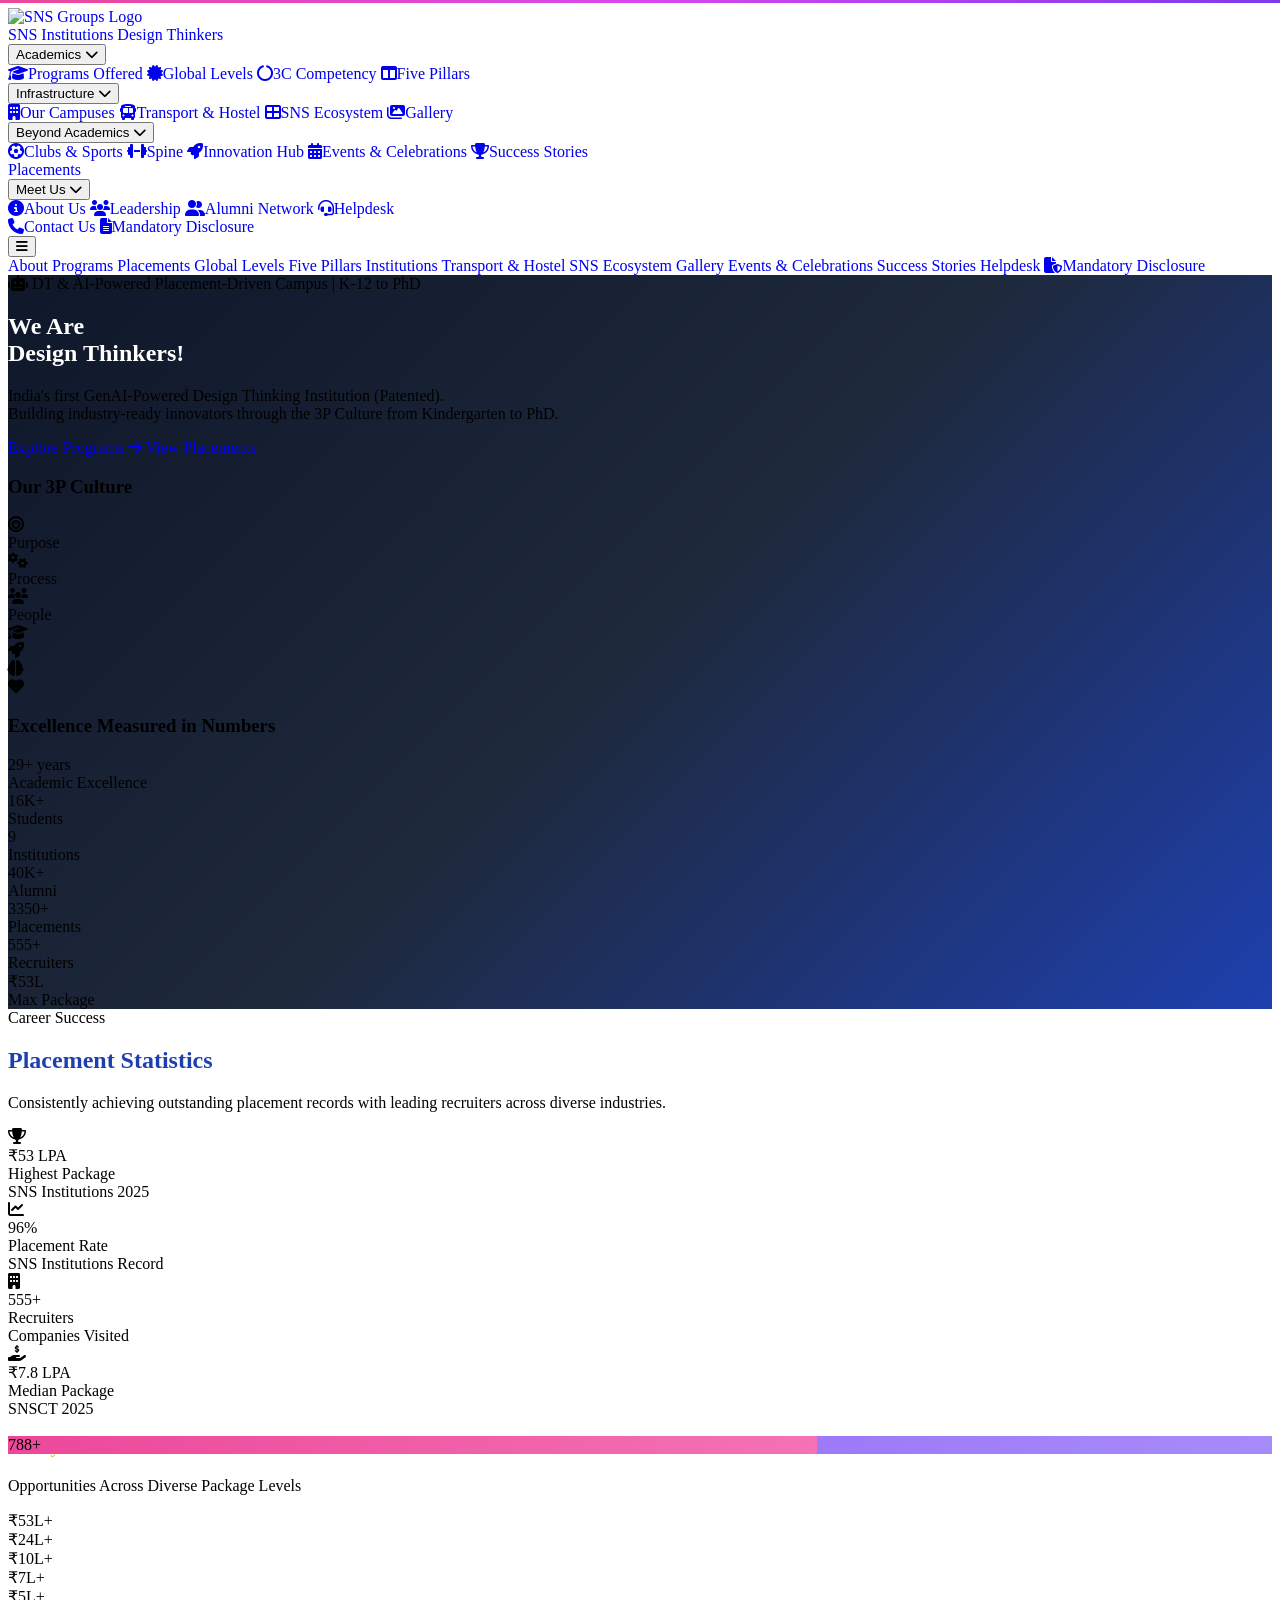
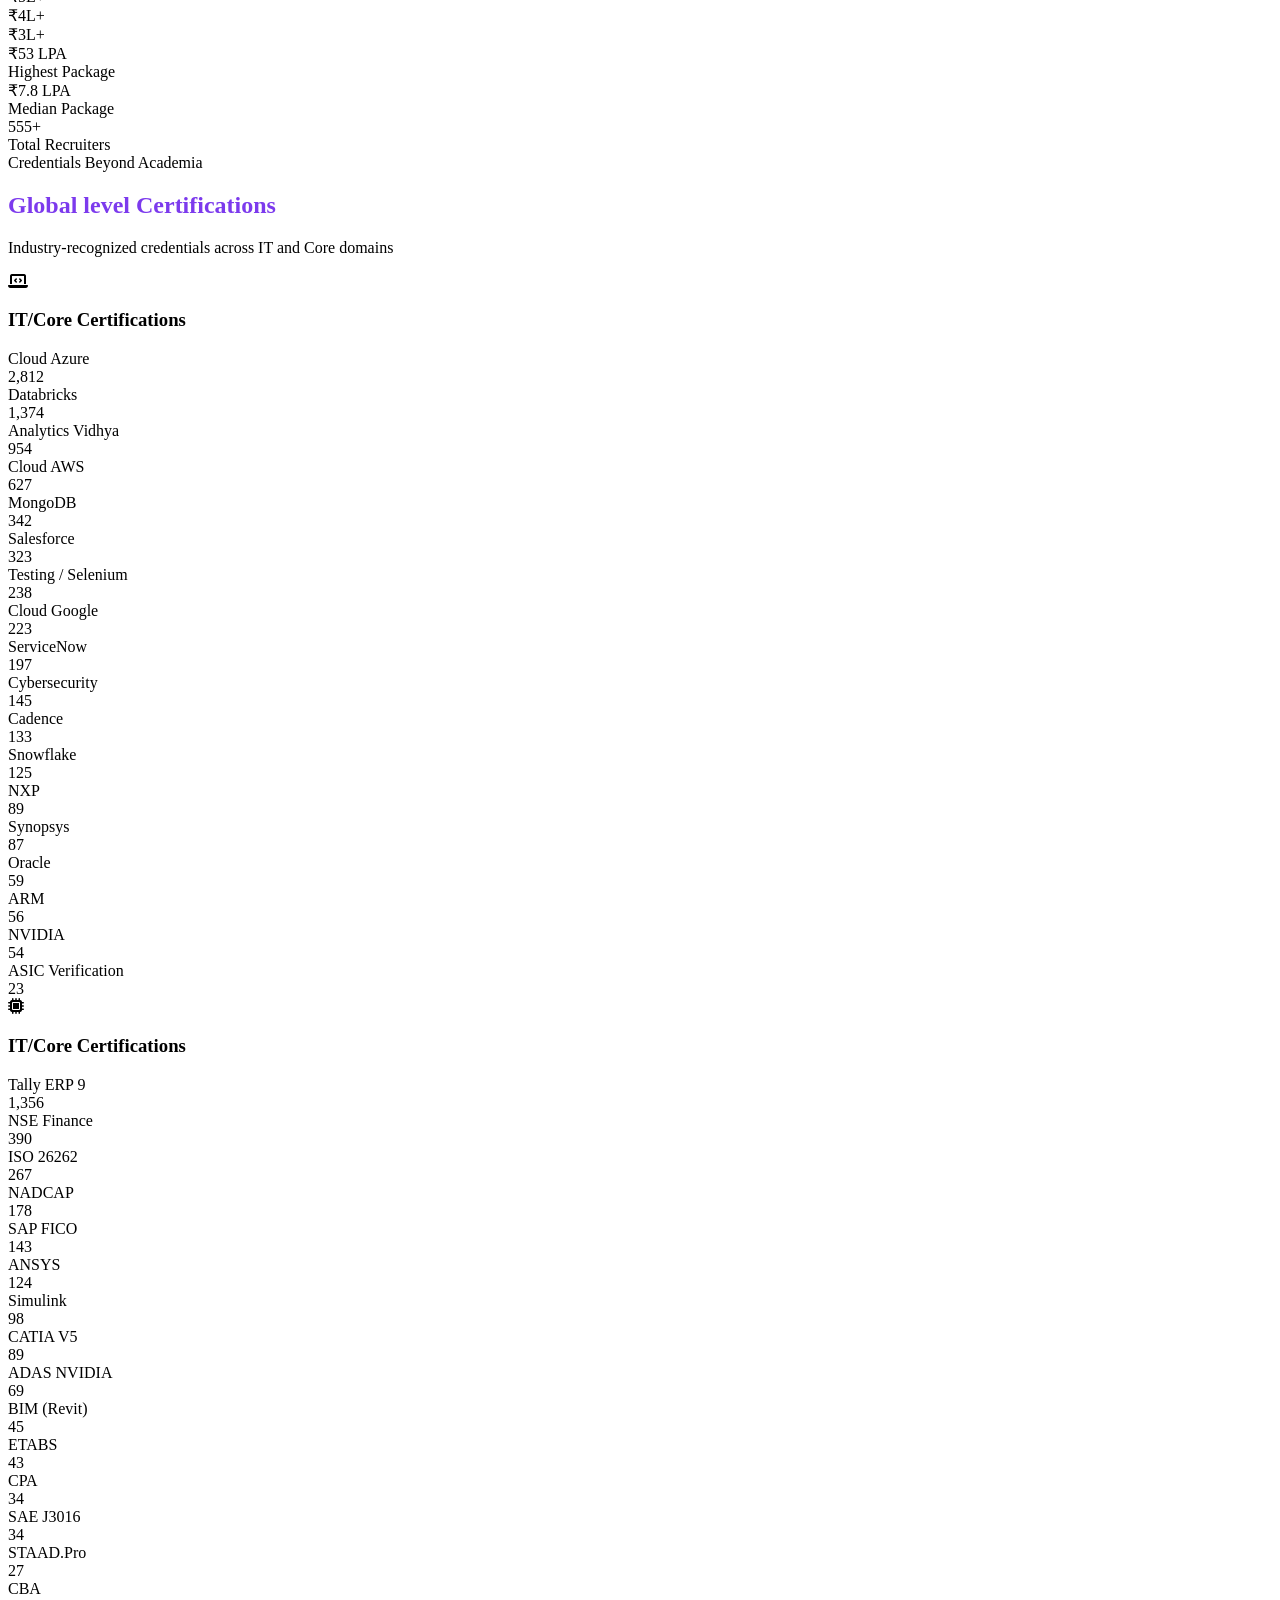
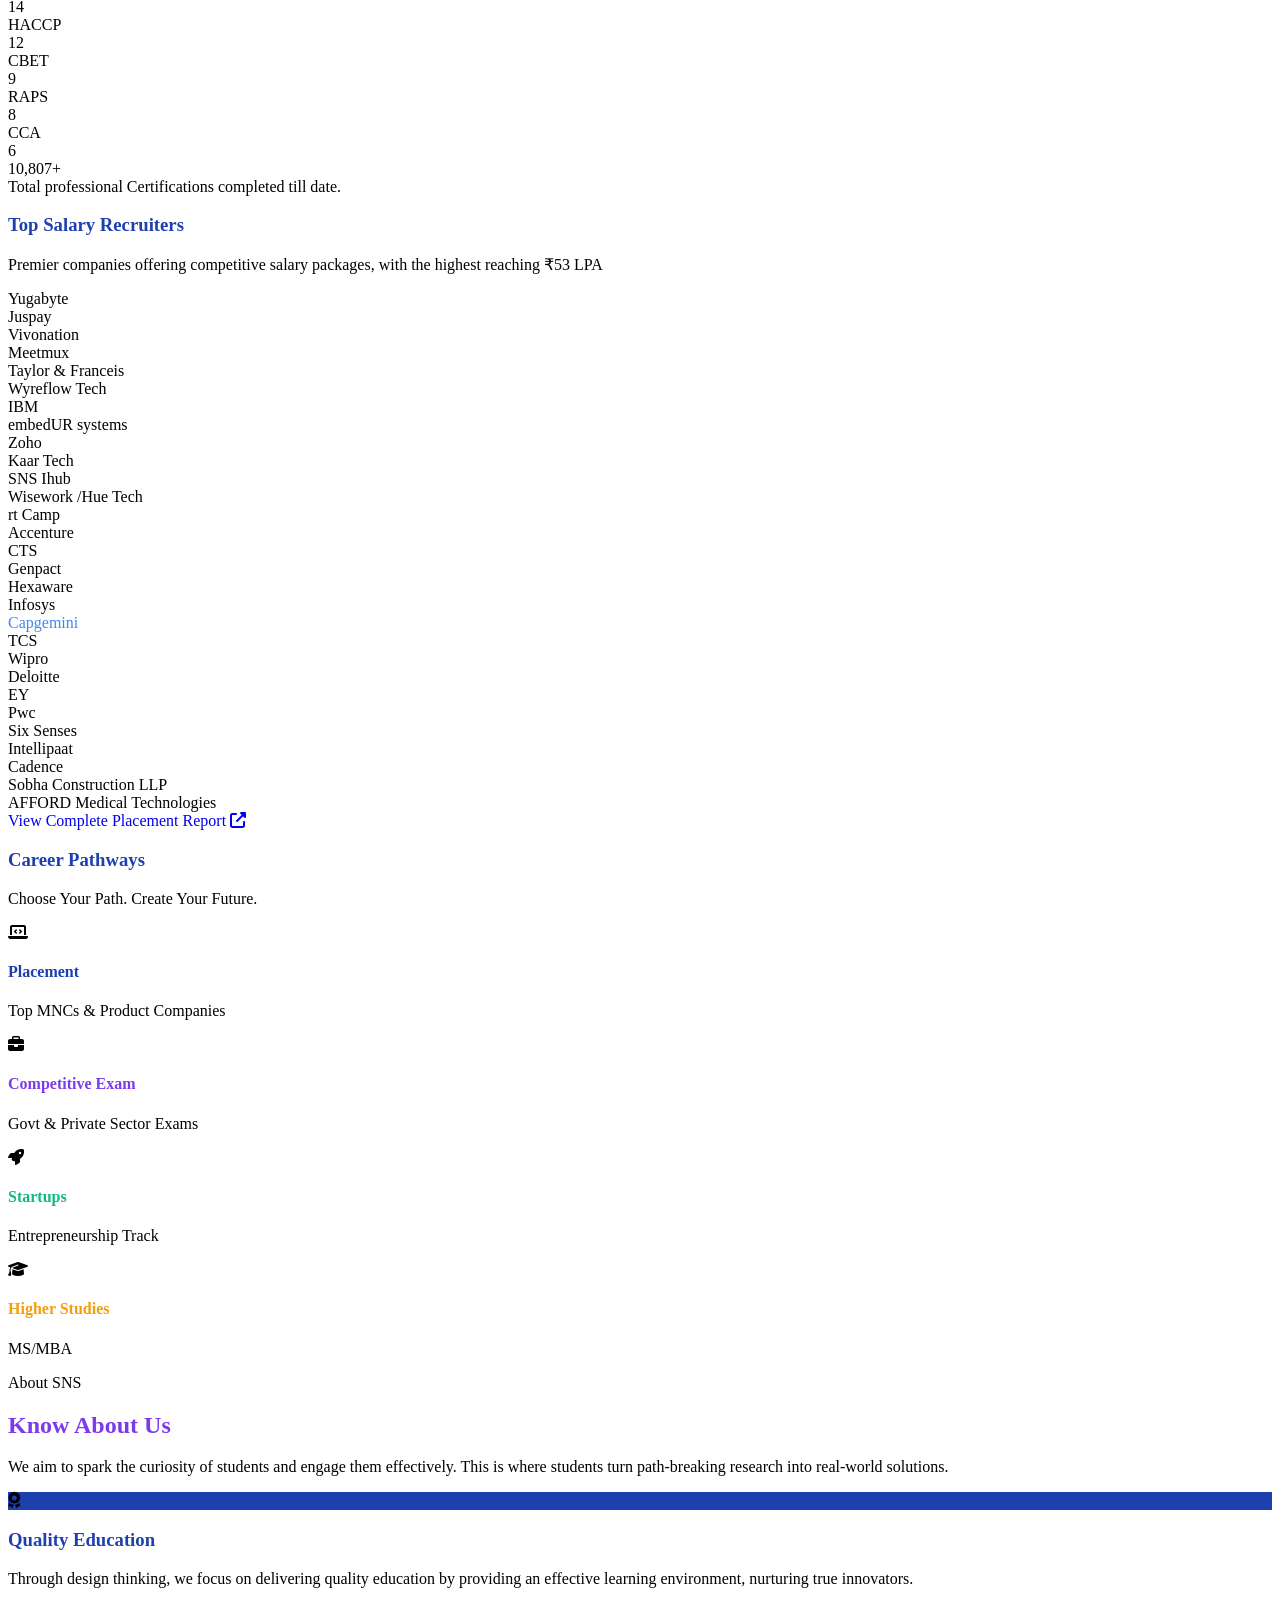
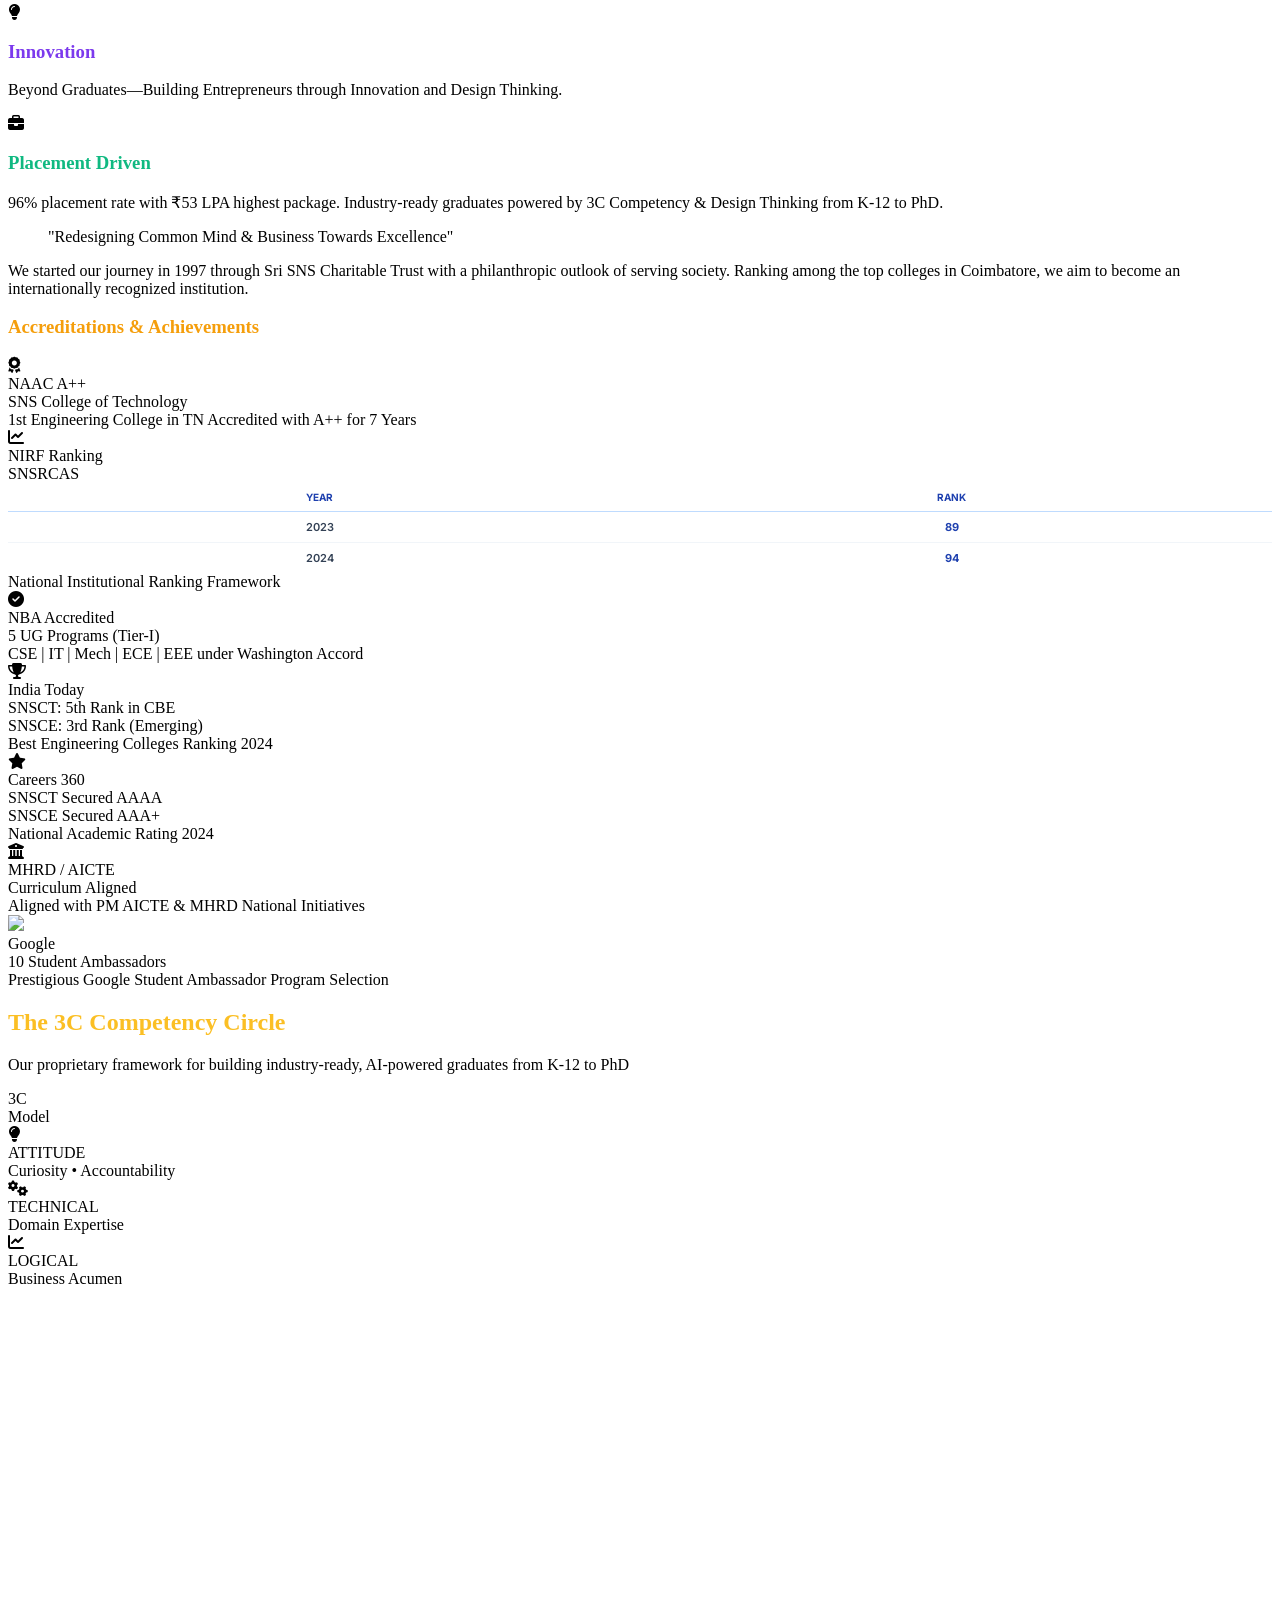
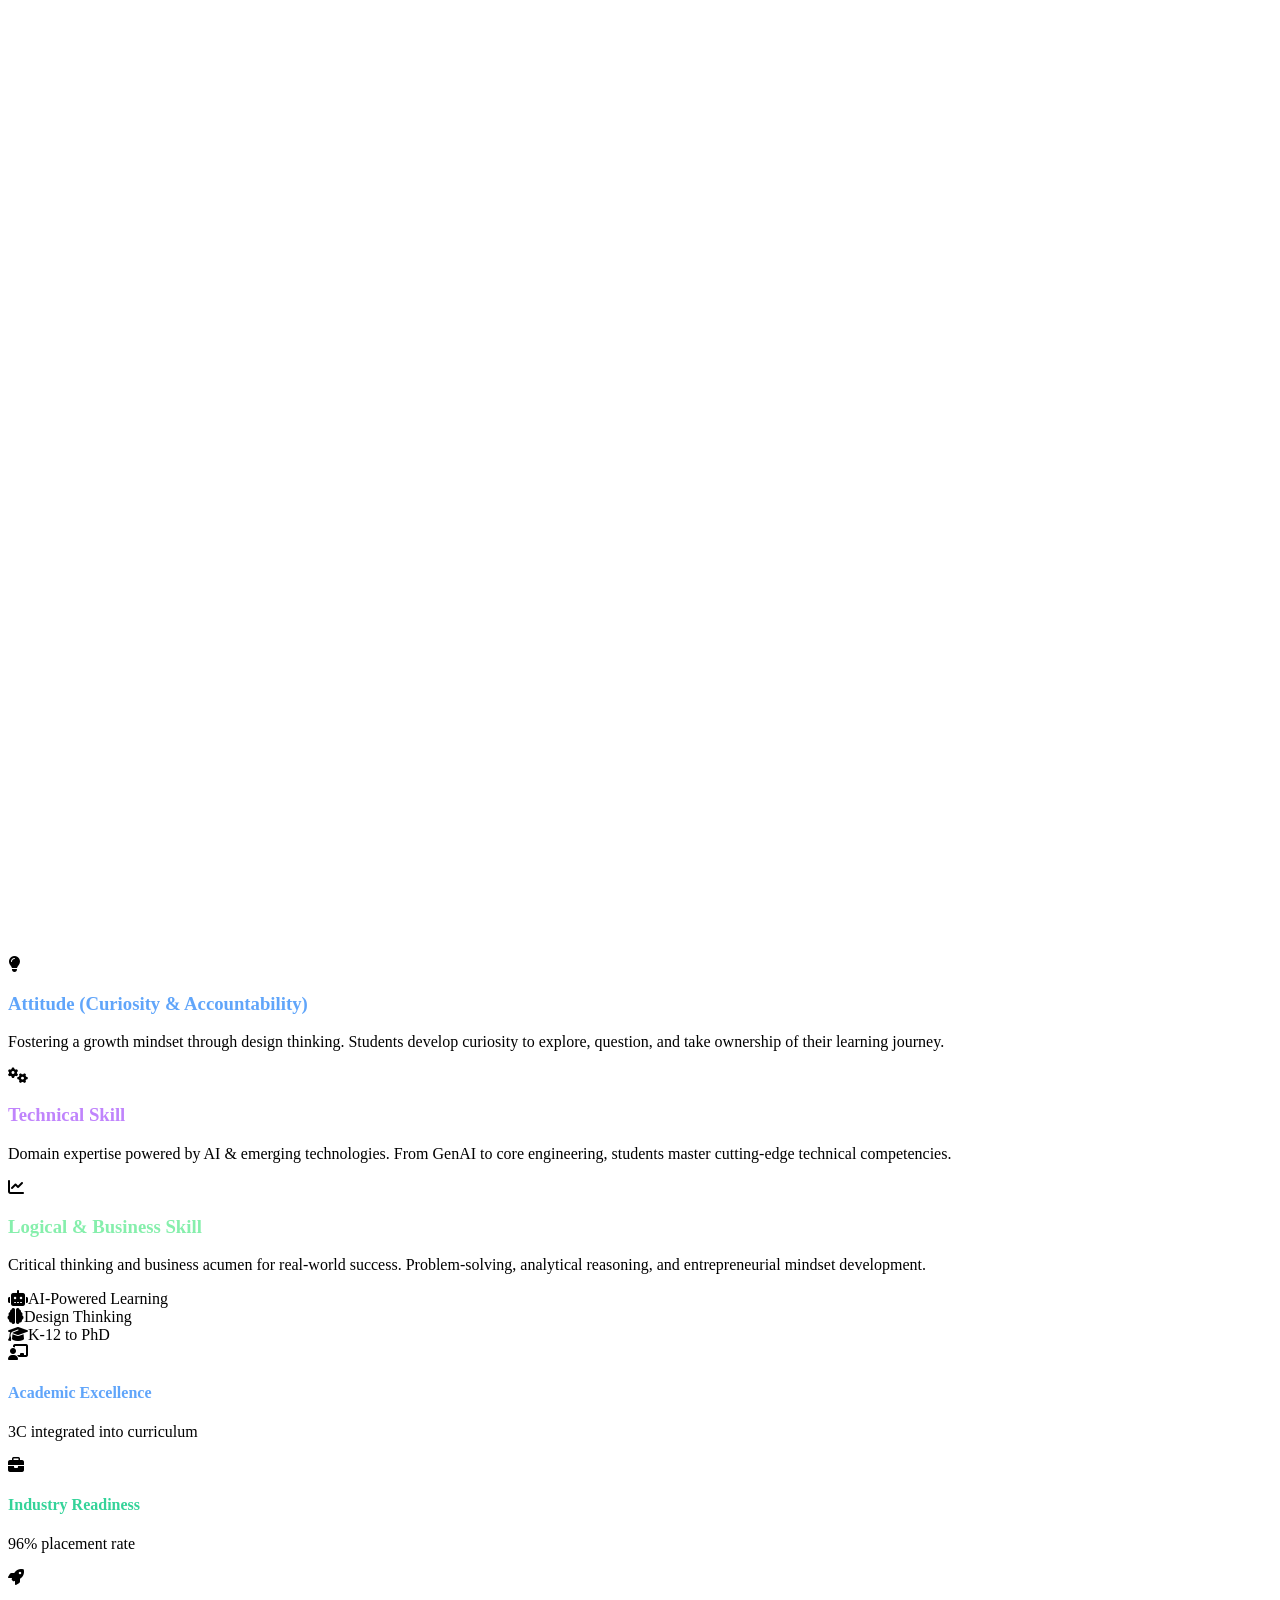
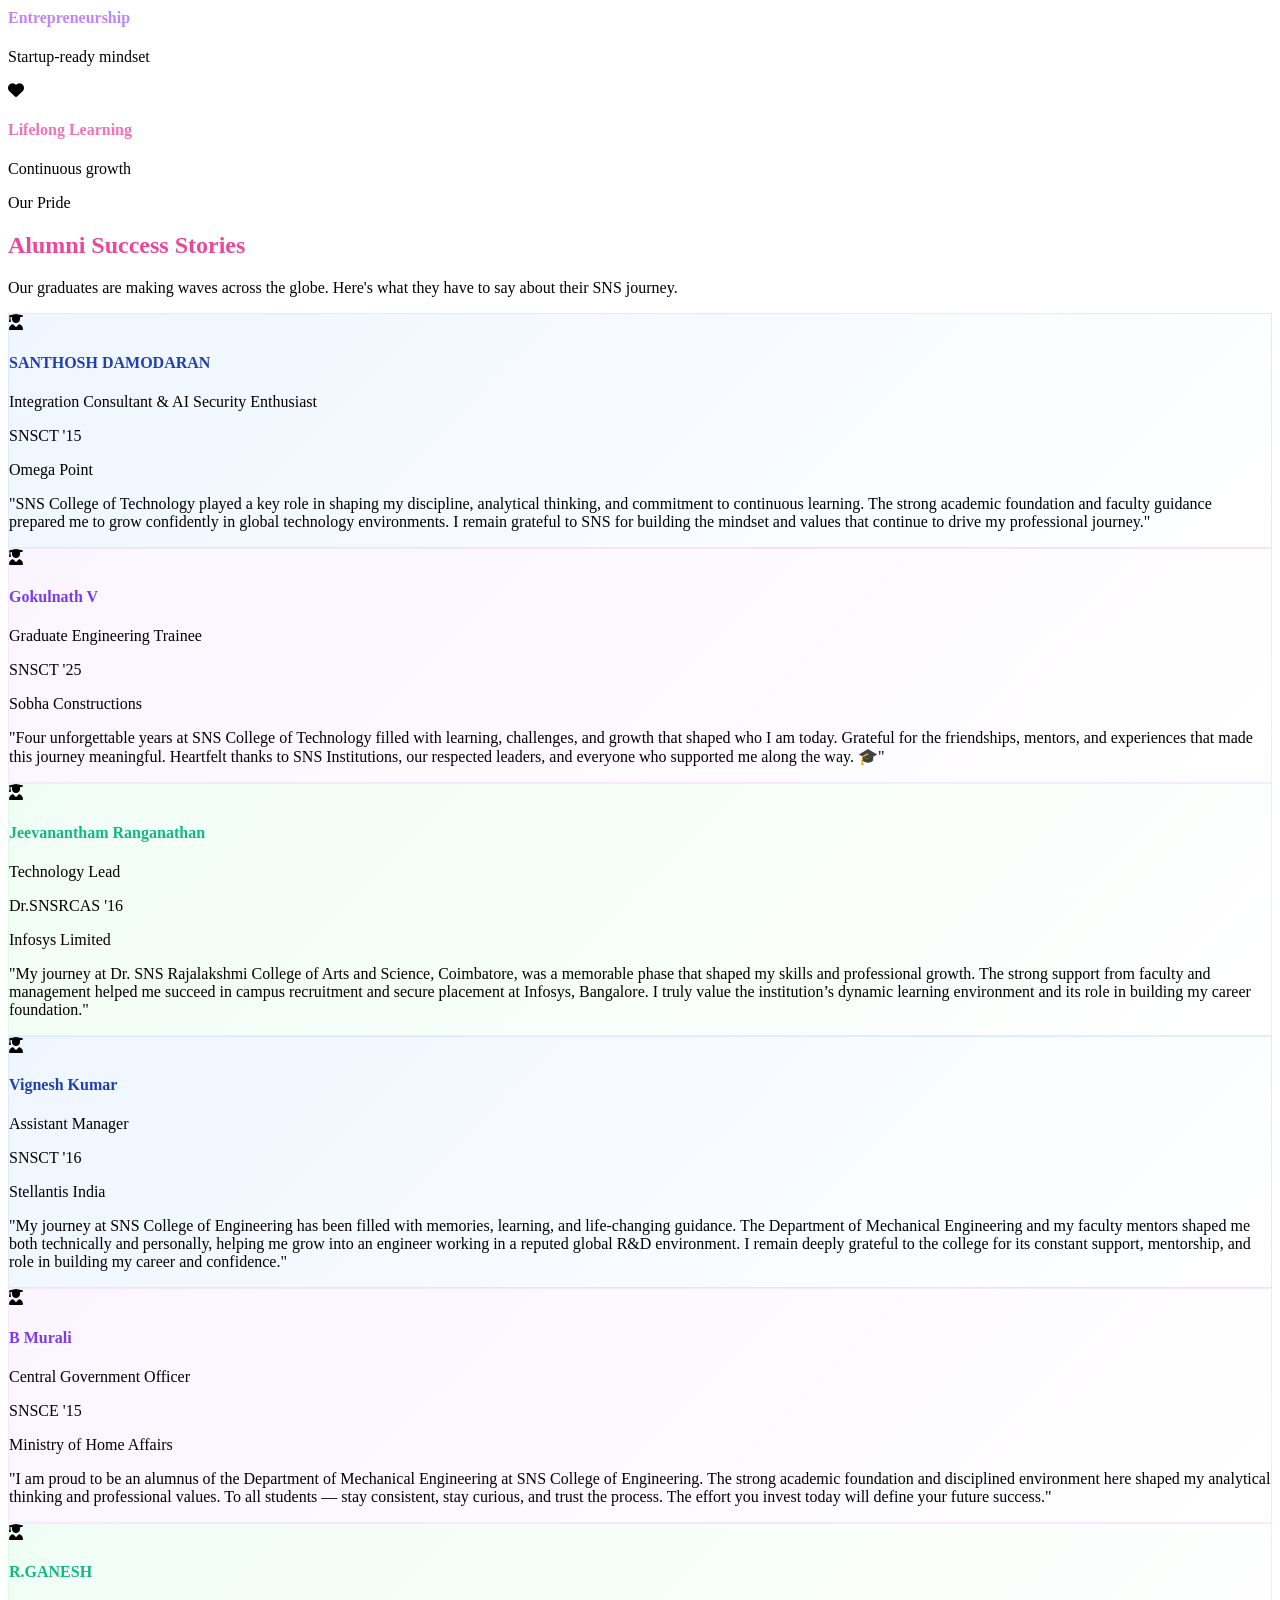
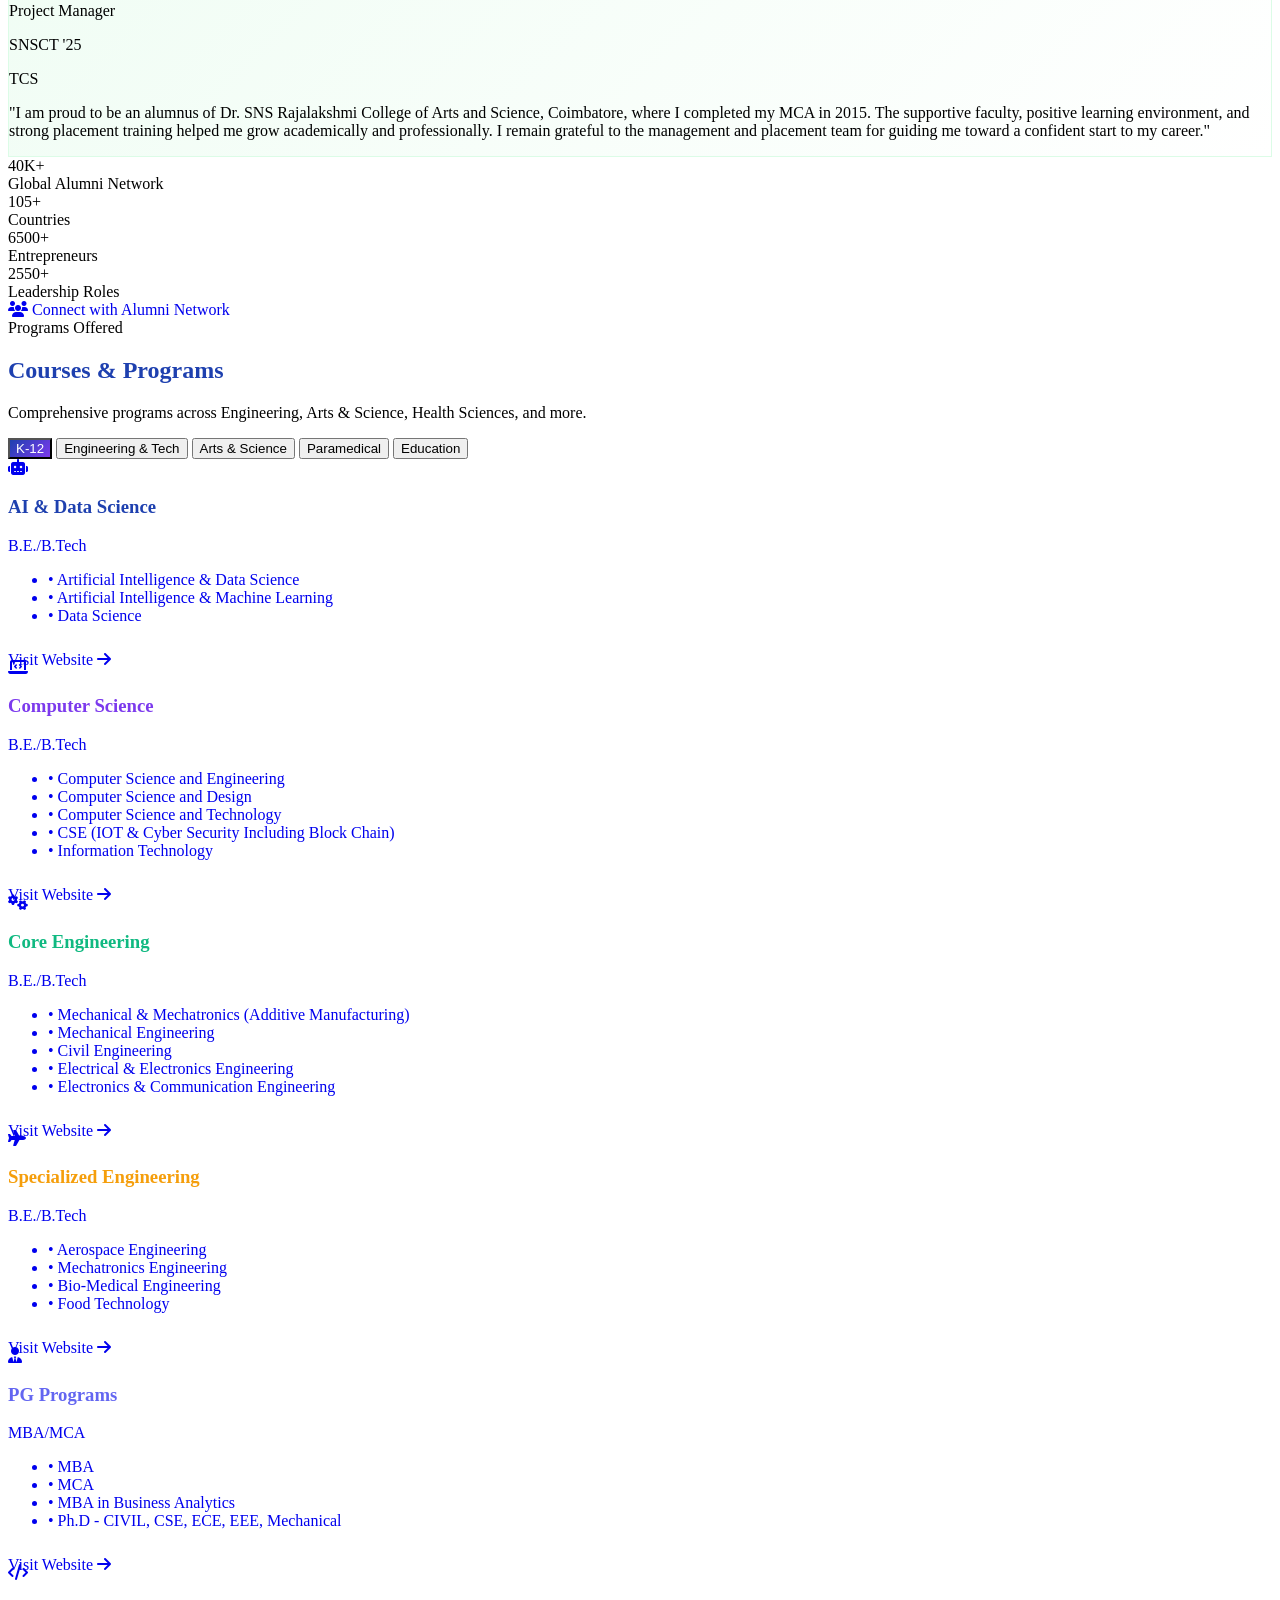
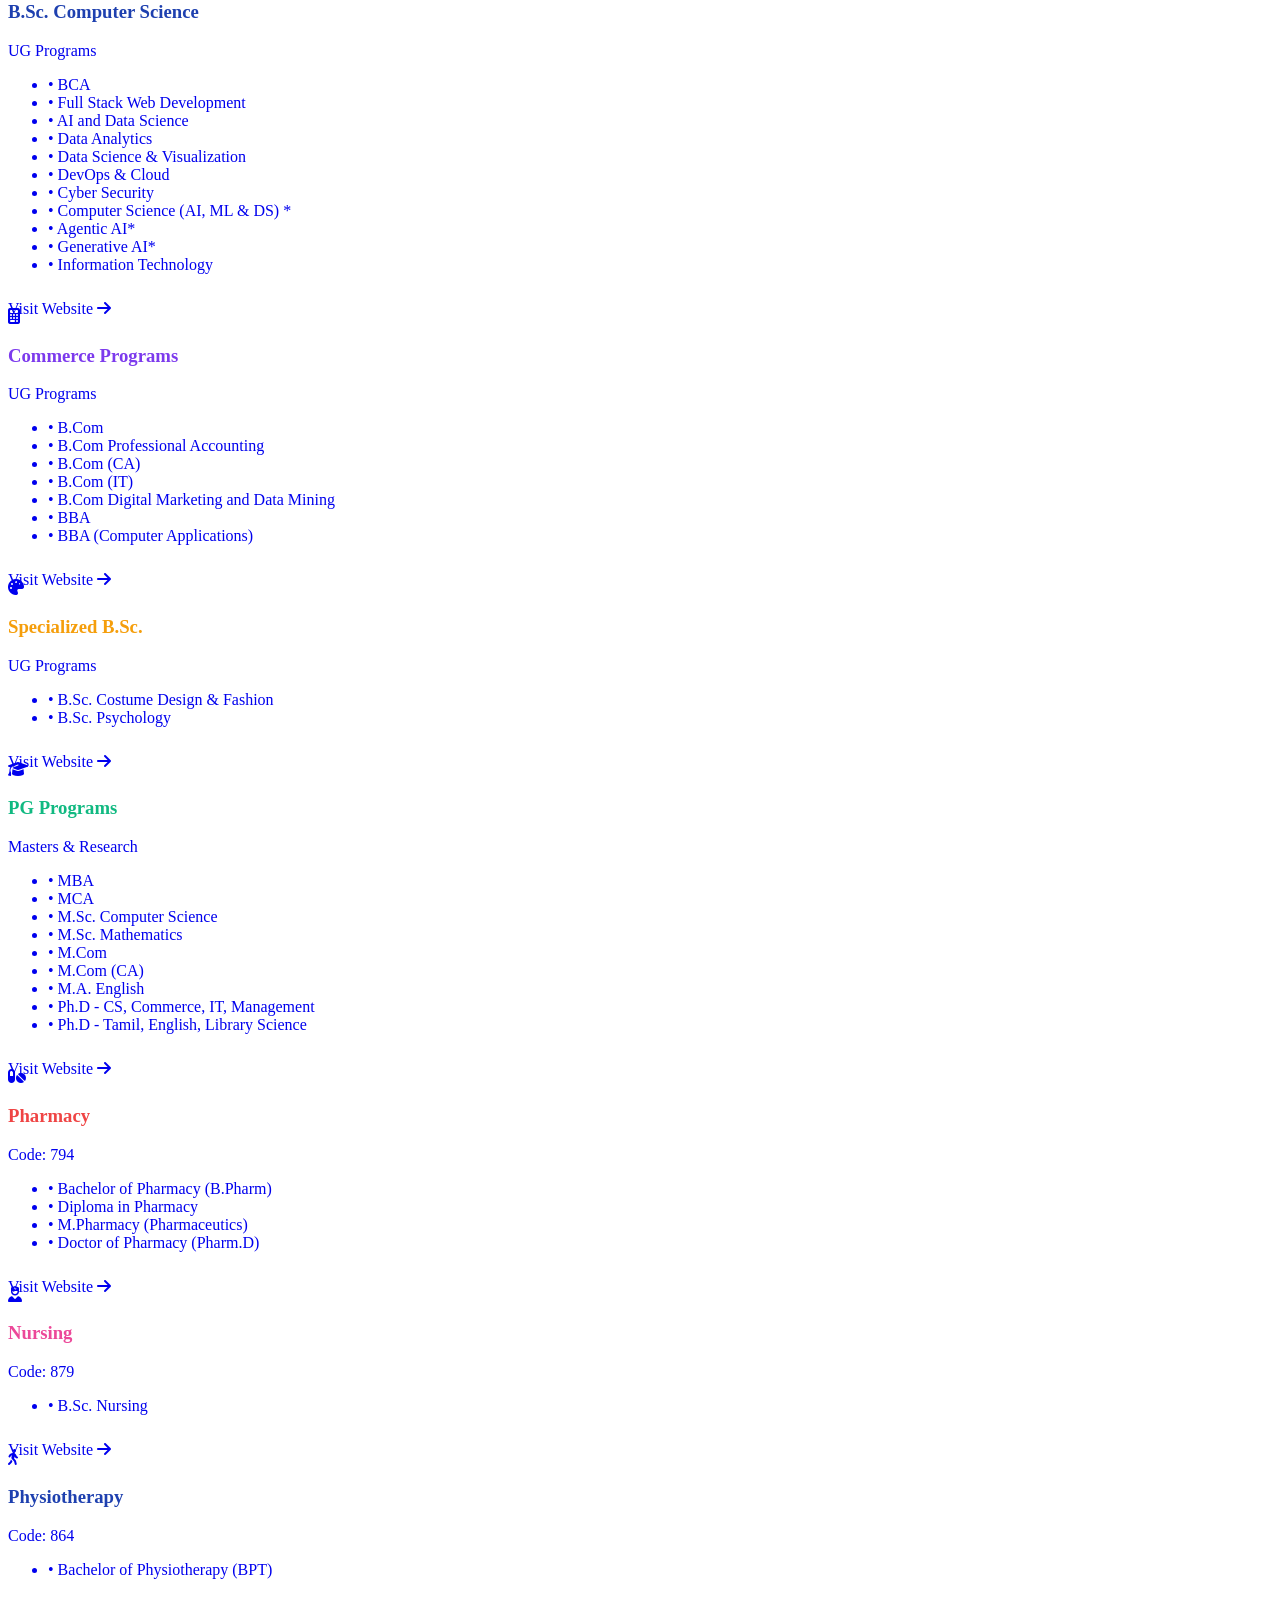
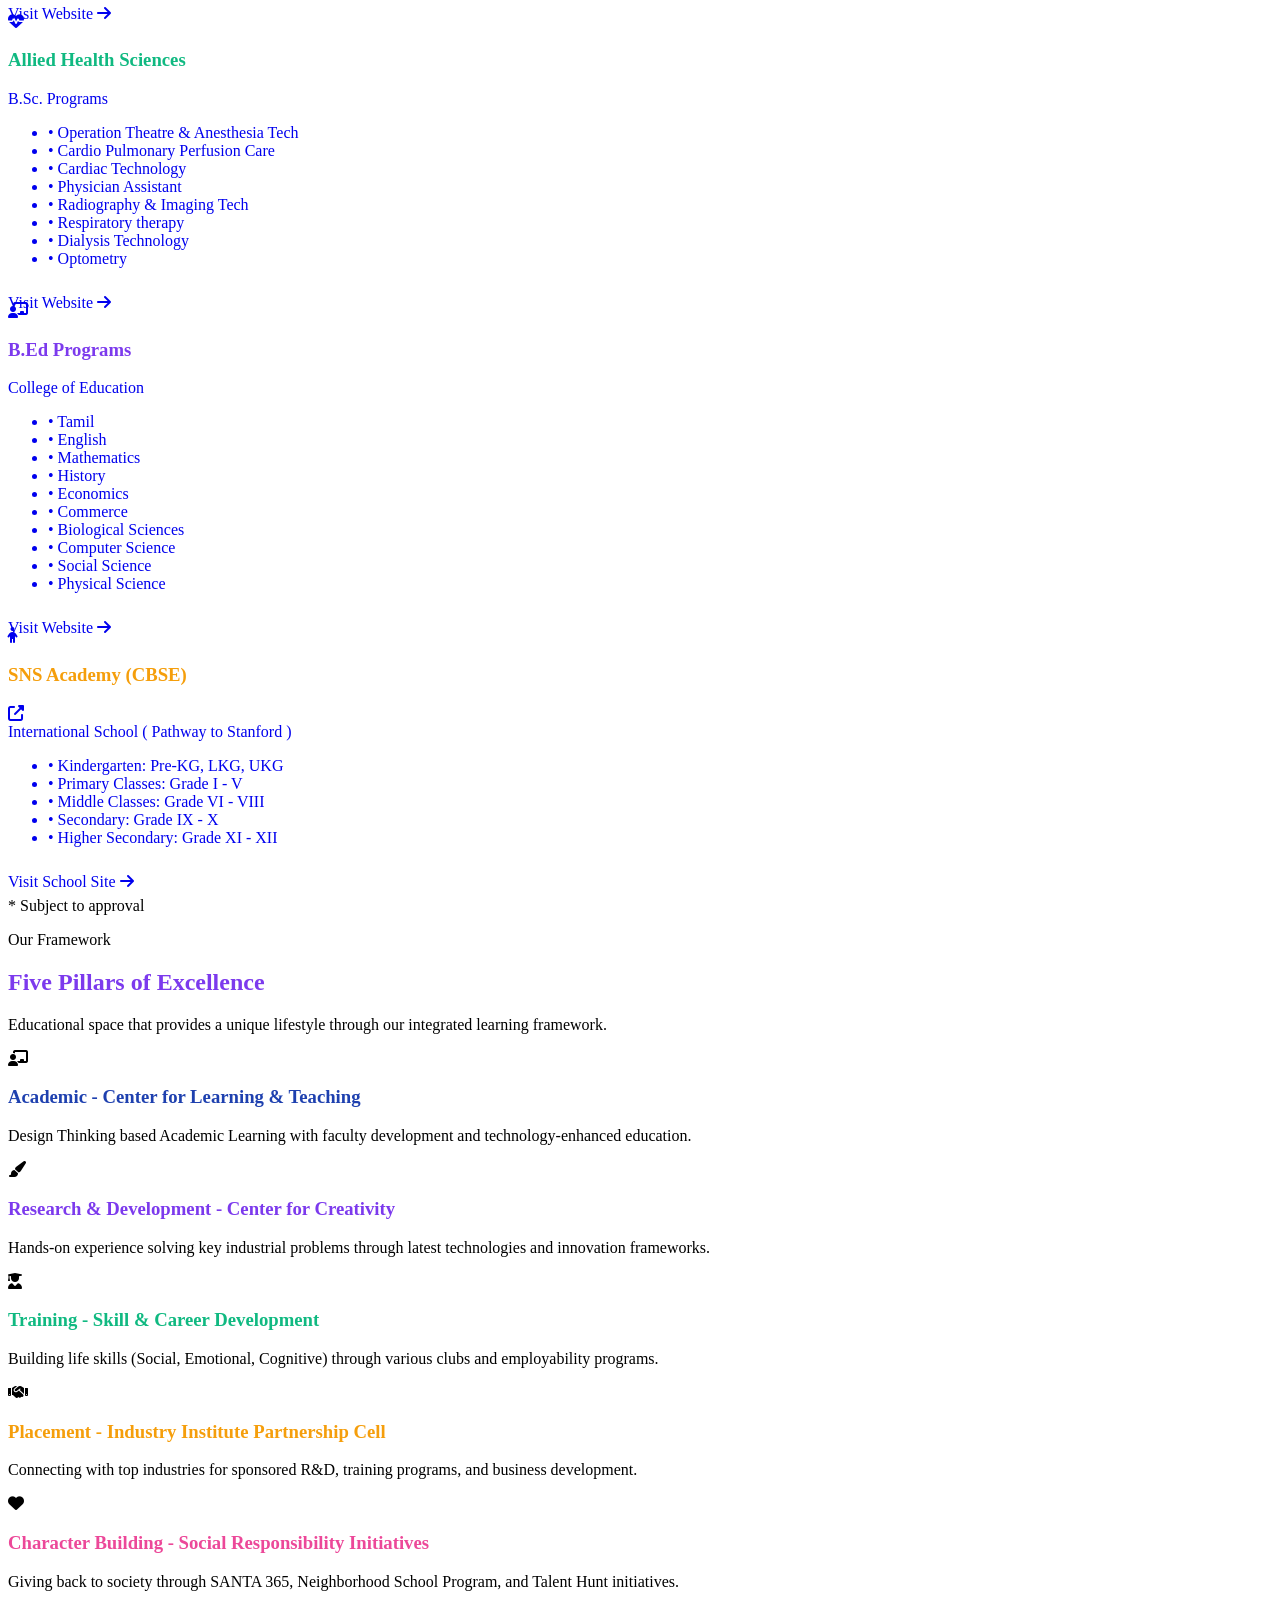
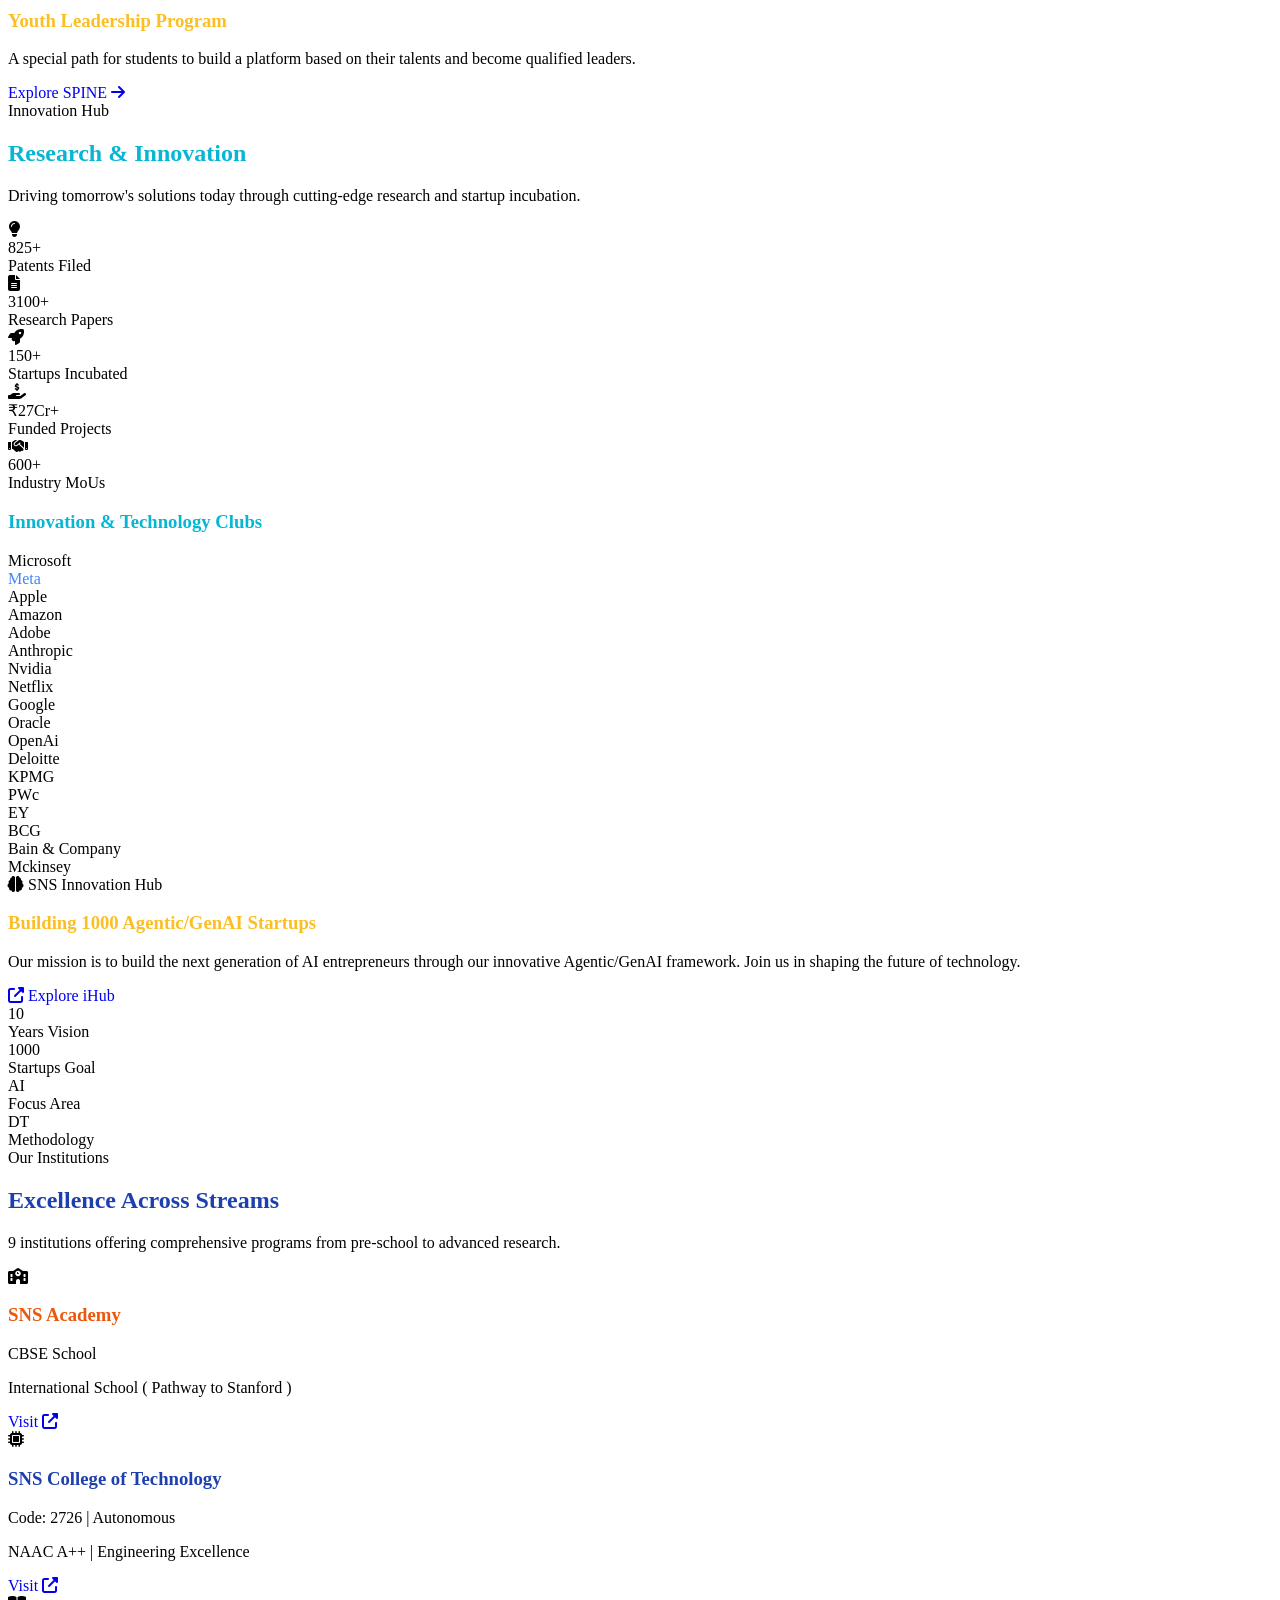
==== commit b8d32725: "demo" ====
--- a/index.html
+++ b/index.html
@@ -3932,7 +3932,7 @@
               <i class="fas fa-chalkboard-teacher text-2xl text-white"></i>
             </div>
             <h3 class="text-xl font-bold text-gray-900 mb-2" style="color: #1e40af; font-weight: 700; max-width: 100%;">
-              Center for Learning & Teaching</h3>
+             Academic - Center for Learning & Teaching</h3>
             <p class="text-gray-600 text-sm">Design Thinking based Academic Learning with faculty development
               and
               technology-enhanced education.</p>
@@ -3946,7 +3946,7 @@
               <i class="fas fa-paint-brush text-2xl text-white"></i>
             </div>
             <h3 class="text-xl font-bold text-gray-900 mb-2" style="color: #7c3aed; font-weight: 700; max-width: 100%;">
-              Center for Creativity</h3>
+              Research & Development - Center for Creativity</h3>
             <p class="text-gray-600 text-sm">Hands-on experience solving key industrial problems through latest
               technologies and innovation frameworks.</p>
           </div>
@@ -3959,7 +3959,7 @@
               <i class="fas fa-user-graduate text-2xl text-white"></i>
             </div>
             <h3 class="text-xl font-bold text-gray-900 mb-2" style="color: #10b981; font-weight: 700; max-width: 100%;">
-              Skill & Career Development</h3>
+              Training - Skill & Career Development</h3>
             <p class="text-gray-600 text-sm">Building life skills (Social, Emotional, Cognitive) through various
               clubs and
               employability programs.</p>
@@ -3973,7 +3973,7 @@
               <i class="fas fa-handshake text-2xl text-white"></i>
             </div>
             <h3 class="text-xl font-bold text-gray-900 mb-2" style="color: #f59e0b; font-weight: 700; max-width: 100%;">
-              Industry Institute Partnership Cell</h3>
+              Placement - Industry Institute Partnership Cell</h3>
             <p class="text-gray-600 text-sm">Connecting with top industries for sponsored R&D, training
               programs, and
               business development.</p>
@@ -3987,7 +3987,7 @@
               <i class="fas fa-heart text-2xl text-white"></i>
             </div>
             <h3 class="text-xl font-bold text-gray-900 mb-2" style="color: #ec4899; font-weight: 700; max-width: 100%;">
-              Social Responsibility Initiatives</h3>
+              Character Building - Social Responsibility Initiatives</h3>
             <p class="text-gray-600 text-sm">Giving back to society through SANTA 365, Neighborhood School
               Program, and
               Talent Hunt initiatives.</p>
@@ -4402,128 +4402,9 @@
         <div class="grid md:grid-cols-2 gap-6 mb-12">
 
         
+          
           <!-- =========================================================
-            EVENT 1 — MEGA ALUMNI MEET 2026
-          ========================================================= -->
-          <div
-            class="scroll-animate bg-white rounded-2xl border border-gray-200 overflow-hidden hover:shadow-lg transition-all flex flex-col h-full"
-            style="transition-delay: 0.1s">
-
-            <div class="h-3 bg-gradient-to-r from-amber-400 via-yellow-500 to-blue-900"></div>
-
-            <div class="p-6 flex flex-col flex-grow">
-
-              <div class="flex items-center gap-2 mb-4">
-                <span class="px-3 py-1 bg-amber-100 text-amber-800 rounded-full text-xs font-semibold">
-                  Alumni Meet • SNSCT
-                </span>
-                <span class="px-3 py-1 bg-blue-100 text-blue-800 rounded-full text-xs font-semibold">
-                  Alumni Meet • SNSCE
-                </span>
-                <span
-                  class="inline-flex items-center gap-1 px-3 py-1 bg-blue-600 text-white rounded-full text-xs font-bold">
-                  <i class="fas fa-hourglass-half"></i>
-                  Upcoming
-                </span>
-              </div>
-
-              <div class="flex items-center gap-3 mb-4">
-                <div class="text-center bg-amber-50 rounded-xl p-3 min-w-[70px] shrink-0">
-                  <div class="text-2xl font-bold text-amber-600">Oct 31</div>
-                  <div class="text-xs text-amber-500">2026</div>
-                </div>
-                <div class="min-w-0">
-                  <h3 class="text-xl font-bold text-blue-900">
-                    Mega Alumni Meet 2026
-                  </h3>
-                  <p class="text-gray-500 text-sm">
-                    நட்பே இணைந்திடு • Reconnect, Relive, Rebuild
-                  </p>
-                </div>
-              </div>
-
-              <p class="text-gray-600 text-sm mb-4">
-                SNS College of Technology and SNS College of Engineering invite all alumni to the
-                <strong>Mega Alumni Meet 2026</strong> on Saturday, 31 October 2026
-                at their respective campus venues. Come together to celebrate the journey, share memories
-                and strengthen the bond of our SNS family.
-              </p>
-
-              <div class="mb-4 rounded-xl border border-gray-200 overflow-hidden text-sm">
-                <div class="grid grid-cols-1 md:grid-cols-2">
-                  <div class="p-3 bg-amber-50 border-b md:border-b-0 md:border-r border-gray-200">
-                    <div class="font-semibold text-amber-800 mb-1">SNS College of Technology</div>
-                    <div class="text-gray-700">RNG Hall</div>
-                  </div>
-                  <div class="p-3 bg-blue-50">
-                    <div class="font-semibold text-blue-800 mb-1">SNS College of Engineering</div>
-                    <div class="text-gray-700">RM Hall</div>
-                  </div>
-                </div>
-              </div>
-
-              <div class="mb-4">
-                <h4 class="text-sm font-semibold text-gray-900 mb-1">Event Highlights</h4>
-                <p class="text-sm text-gray-700">
-                  🤝 Reconnect with batchmates and faculty<br>
-                  📸 Relive campus memories<br>
-                  🌱 Rebuild the SNS alumni network<br>
-                  🎓 Organised by the 2025 &amp; 2027 batches<br>
-                  🏫 Same Campus • New Stories • Forever Connected
-                </p>
-              </div>
-
-              <div class="flex flex-wrap gap-2 mb-4">
-                <span class="px-2 py-1 bg-gray-100 rounded-full text-xs text-gray-600">Alumni Meet</span>
-                <span class="px-2 py-1 bg-gray-100 rounded-full text-xs text-gray-600">SNSCT</span>
-                <span class="px-2 py-1 bg-gray-100 rounded-full text-xs text-gray-600">SNSCE</span>
-                <span class="px-2 py-1 bg-gray-100 rounded-full text-xs text-gray-600">RNG Hall</span>
-                <span class="px-2 py-1 bg-gray-100 rounded-full text-xs text-gray-600">RM Hall</span>
-                <span class="px-2 py-1 bg-gray-100 rounded-full text-xs text-gray-600">SNS Family</span>
-              </div>
-
-              <div class="mb-4 bg-amber-50 rounded-xl p-3 border border-amber-100">
-                <h4 class="text-sm font-semibold text-gray-900 mb-2">Scan to Register</h4>
-                <div class="grid grid-cols-1 sm:grid-cols-2 gap-3">
-                  <div class="bg-white rounded-xl p-3 border border-amber-100 text-center">
-                    <div class="text-xs font-semibold text-amber-700 mb-2">SNSCT • RNG Hall</div>
-                    <img src="images/qr-alumni-meet-register.png" alt="Scan to register for SNS College of Technology alumni meet"
-                      class="w-28 h-28 mx-auto object-contain bg-white">
-                  </div>
-                  <div class="bg-white rounded-xl p-3 border border-blue-100 text-center">
-                    <div class="text-xs font-semibold text-blue-700 mb-2">SNSCE • RM Hall</div>
-                    <img src="images/qr-alumni-meet-register-snsce.png" alt="Scan to register for SNS College of Engineering alumni meet"
-                      class="w-28 h-28 mx-auto object-contain bg-white">
-                  </div>
-                </div>
-              </div>
-
-              <div class="mt-auto">
-                <div class="text-sm text-gray-500 font-medium border-t pt-4 flex flex-col gap-2">
-                  <div class="flex items-center justify-between">
-                    <span><i class="far fa-calendar-alt mr-1"></i>31 October 2026 • Saturday</span>
-                    <span><i class="far fa-clock mr-1"></i>10:00 AM onwards</span>
-                  </div>
-                  <div class="flex items-center justify-between">
-                    <span><i class="fas fa-map-marker-alt mr-1"></i>RNG Hall, SNS College of Technology</span>
-                    <span class="shrink-0"><i class="fas fa-location-dot mr-1"></i>Coimbatore</span>
-                  </div>
-                  <div class="flex items-center justify-between">
-                    <span><i class="fas fa-map-marker-alt mr-1"></i>RM Hall, SNS College of Engineering</span>
-                    <span class="shrink-0"><i class="fas fa-location-dot mr-1"></i>Coimbatore</span>
-                  </div>
-                  <div class="flex items-center justify-between">
-                    <span><i class="fas fa-users mr-1"></i>SNSCT &amp; SNSCE Alumni</span>
-                    <span><i class="fas fa-user-graduate mr-1"></i>2025 &amp; 2027 Batch</span>
-                  </div>
-                </div>
-              </div>
-
-            </div>
-          </div>
-
-          <!-- =========================================================
-            EVENT 2 — 5S FOOTBALL TOURNAMENT
+            EVENT 1 — 5S FOOTBALL TOURNAMENT
           ========================================================= -->
           <div
             class="scroll-animate bg-white rounded-2xl border border-gray-200 overflow-hidden hover:shadow-lg transition-all flex flex-col h-full"
@@ -4717,7 +4598,7 @@
           </div>
 
           <!-- =========================================================
-            EVENT 3 — ICAIDIET'26
+            EVENT 2 — ICAIDIET'26
           ========================================================= -->
           <div
             class="scroll-animate bg-white rounded-2xl border border-gray-200 overflow-hidden hover:shadow-lg transition-all flex flex-col h-full"
@@ -4828,6 +4709,128 @@
                     <a href="mailto:icaidiet26@gmail.com" class="text-indigo-700 hover:underline shrink-0">
                       icaidiet26@gmail.com
                     </a>
+                  </div>
+                </div>
+              </div>
+
+            </div>
+          </div>
+<!-- =========================================================
+            EVENT 3 — MEGA ALUMNI MEET 2026
+          ========================================================= -->
+          <div
+            class="scroll-animate bg-white rounded-2xl border border-gray-200 overflow-hidden hover:shadow-lg transition-all flex flex-col h-full"
+            style="transition-delay: 0.1s">
+
+            <div class="h-3 bg-gradient-to-r from-amber-400 via-yellow-500 to-blue-900"></div>
+
+            <div class="p-6 flex flex-col flex-grow">
+
+              <div class="flex items-center gap-2 mb-4">
+                <span class="px-3 py-1 bg-amber-100 text-amber-800 rounded-full text-xs font-semibold">
+                  Alumni Meet • SNSCT
+                </span>
+                <span class="px-3 py-1 bg-blue-100 text-blue-800 rounded-full text-xs font-semibold">
+                  Alumni Meet • SNSCE
+                </span>
+                <span
+              class="inline-flex items-center gap-1 px-3 py-1 bg-green-600 text-white rounded-full text-xs font-bold">
+              <i class="fas fa-check"></i>
+              Completed
+            </span>
+              </div>
+
+              <div class="flex items-center gap-3 mb-4">
+                <div class="text-center bg-amber-50 rounded-xl p-3 min-w-[70px] shrink-0">
+                  <div class="text-2xl font-bold text-amber-600">Oct 31</div>
+                  <div class="text-xs text-amber-500">2026</div>
+                </div>
+                <div class="min-w-0">
+                  <h3 class="text-xl font-bold text-blue-900">
+                    Mega Alumni Meet 2026
+                  </h3>
+                  <p class="text-gray-500 text-sm">
+                    நட்பே இணைந்திடு • Reconnect, Relive, Rebuild
+                  </p>
+                </div>
+              </div>
+
+              <p class="text-gray-600 text-sm mb-4">
+                SNS College of Technology and SNS College of Engineering invite all alumni to the
+                <strong>Mega Alumni Meet 2026</strong> on Saturday, 31 October 2026
+                at their respective campus venues. Come together to celebrate the journey, share memories
+                and strengthen the bond of our SNS family.
+              </p>
+
+              <div class="mb-4 rounded-xl border border-gray-200 overflow-hidden text-sm">
+                <div class="grid grid-cols-1 md:grid-cols-2">
+                  <div class="p-3 bg-amber-50 border-b md:border-b-0 md:border-r border-gray-200">
+                    <div class="font-semibold text-amber-800 mb-1">SNS College of Technology</div>
+                    <div class="text-gray-700">RNG Hall</div>
+                  </div>
+                  <div class="p-3 bg-blue-50">
+                    <div class="font-semibold text-blue-800 mb-1">SNS College of Engineering</div>
+                    <div class="text-gray-700">RM Hall</div>
+                  </div>
+                </div>
+              </div>
+
+              <div class="mb-4">
+                <h4 class="text-sm font-semibold text-gray-900 mb-1">Event Highlights</h4>
+                <p class="text-sm text-gray-700">
+                  🤝 Reconnect with batchmates and faculty<br>
+                  📸 Relive campus memories<br>
+                  🌱 Rebuild the SNS alumni network<br>
+                  🎓 Organised by the 2025 &amp; 2027 batches<br>
+                  🏫 Same Campus • New Stories • Forever Connected
+                </p>
+              </div>
+
+              <div class="flex flex-wrap gap-2 mb-4">
+                <span class="px-2 py-1 bg-gray-100 rounded-full text-xs text-gray-600">Alumni Meet</span>
+                <span class="px-2 py-1 bg-gray-100 rounded-full text-xs text-gray-600">SNSCT</span>
+                <span class="px-2 py-1 bg-gray-100 rounded-full text-xs text-gray-600">SNSCE</span>
+                <span class="px-2 py-1 bg-gray-100 rounded-full text-xs text-gray-600">RNG Hall</span>
+                <span class="px-2 py-1 bg-gray-100 rounded-full text-xs text-gray-600">RM Hall</span>
+                <span class="px-2 py-1 bg-gray-100 rounded-full text-xs text-gray-600">SNS Family</span>
+              </div>
+
+              <div class="mb-4 bg-amber-50 rounded-xl p-3 border border-amber-100">
+                <h4 class="text-sm font-semibold text-gray-900 mb-2">Scan to Register</h4>
+                <div class="grid grid-cols-1 sm:grid-cols-2 gap-3">
+                  <div class="bg-white rounded-xl p-3 border border-amber-100 text-center">
+                    <div class="text-xs font-semibold text-amber-700 mb-2">SNSCT • RNG Hall</div>
+                    <img src="images/qr-alumni-meet-register.png" alt="Scan to register for SNS College of Technology alumni meet"
+                      class="w-28 h-28 mx-auto object-contain bg-white">
+                  </div>
+                  <div class="bg-white rounded-xl p-3 border border-blue-100 text-center">
+                    <div class="text-xs font-semibold text-blue-700 mb-2">SNSCE • RM Hall</div>
+                    <img src="images/qr-alumni-meet-register-snsce.png" alt="Scan to register for SNS College of Engineering alumni meet"
+                      class="w-28 h-28 mx-auto object-contain bg-white">
+                  </div>
+                </div>
+              </div>
+
+              <div class="mt-auto">
+                <div class="text-sm text-gray-500 font-medium border-t pt-4 flex flex-col gap-2">
+                  <div class="flex items-center justify-between">
+                    <span><i class="far fa-calendar-alt mr-1"></i>31 October 2026 • Saturday</span>
+                    <span><i class="far fa-clock mr-1"></i>10:00 AM onwards</span>
+                  </div>
+                  <div class="flex items-center justify-between">
+                    <span><i class="fas fa-map-marker-alt mr-1"></i>RNG Hall, SNS College of Technology</span>
+                    <span class="shrink-0"><i class="fas fa-location-dot mr-1"></i>Coimbatore</span>
+                  </div>
+                  <div class="flex items-center justify-between">
+                    <span><i class="fas fa-map-marker-alt mr-1"></i>RM Hall, SNS College of Engineering</span>
+                    <span class="shrink-0"><i class="fas fa-location-dot mr-1"></i>Coimbatore</span>
+                  </div>
+                  <div class="flex items-center justify-between">
+                    <span><i class="fas fa-users mr-1"></i>SNSCT &amp; SNSCE Alumni</span>
+                     <span class="text-rose-700">
+                    <i class="fas fa-check-circle mr-1"></i>
+                    Completed
+                  </span>
                   </div>
                 </div>
               </div>
@@ -5354,6 +5357,21 @@
               India's Y-Combinator, focused on SHAAARP industries and RADICAL technologies."
             </p>
           </div>
+        </div>
+
+        <div class="mt-14 max-w-4xl mx-auto">
+          <a href="governing-council/" class="group flex flex-col gap-5 rounded-3xl border border-orange-100 bg-gradient-to-br from-orange-50 via-white to-amber-50 p-6 shadow-sm transition hover:-translate-y-1 hover:shadow-lg sm:flex-row sm:items-center sm:justify-between sm:p-8">
+            <div class="flex items-start gap-4">
+              <span class="flex h-12 w-12 shrink-0 items-center justify-center rounded-2xl bg-orange-100 text-orange-700"><i class="fas fa-landmark text-lg"></i></span>
+              <div>
+                <span class="text-xs font-bold uppercase tracking-[0.18em] text-orange-600">Governance</span>
+                <h3 class="mt-1 text-xl font-extrabold text-slate-900">Governing Council</h3>
+                <p class="mt-1 text-sm text-slate-600">Meet the external experts and representatives guiding our institutions.</p>
+              </div>
+            </div>
+            <span class="inline-flex items-center gap-2 whitespace-nowrap rounded-full bg-slate-900 px-5 py-3 text-sm font-bold text-white transition group-hover:bg-orange-600">Explore Council <i class="fas fa-arrow-right"></i></span>
+          </a>
+        </div>
         </div>
       </div>
     </section>
@@ -5730,7 +5748,7 @@
               <div class="pillar-icon-box">
                 <span class="material-symbols-rounded pillar-icon">co_present</span>
               </div>
-              <h3 class="pillar-title">Center for Learning & Teaching</h3>
+              <h3 class="pillar-title">Academic - Center for Learning & Teaching</h3>
               <p class="pillar-description">Design Thinking based Academic Learning with faculty development
                 and technology-enhanced education.</p>
             </div>
@@ -5738,7 +5756,7 @@
               <div class="pillar-icon-box">
                 <span class="material-symbols-rounded pillar-icon">edit</span>
               </div>
-              <h3 class="pillar-title">Center for Creativity</h3>
+              <h3 class="pillar-title">Research & Development - Center for Creativity</h3>
               <p class="pillar-description">Hands-on experience solving key industrial problems through latest
                 technologies and innovation frameworks.</p>
             </div>
@@ -5746,7 +5764,7 @@
               <div class="pillar-icon-box">
                 <span class="material-symbols-rounded pillar-icon">school</span>
               </div>
-              <h3 class="pillar-title">Skill & Career Development</h3>
+              <h3 class="pillar-title">Training - Skill & Career Development</h3>
               <p class="pillar-description">Building life skills (Social, Emotional, Cognitive) through
                 various clubs and employability programs.</p>
             </div>
@@ -5754,7 +5772,7 @@
               <div class="pillar-icon-box">
                 <span class="material-symbols-rounded pillar-icon">handshake</span>
               </div>
-              <h3 class="pillar-title">Industry Institute Partnership Cell</h3>
+              <h3 class="pillar-title">Placement - Industry Institute Partnership Cell</h3>
               <p class="pillar-description">Connecting with top industries for sponsored R&D, training
                 programs, and business development.</p>
             </div>
@@ -5762,7 +5780,7 @@
               <div class="pillar-icon-box">
                 <span class="material-symbols-rounded pillar-icon">favorite</span>
               </div>
-              <h3 class="pillar-title">Social Responsibility Initiatives</h3>
+              <h3 class="pillar-title">Character Building - Social Responsibility Initiatives</h3>
               <p class="pillar-description">Giving back to society through SANTA 365, Neighborhood School
                 Program, and Talent Hunt initiatives.</p>
             </div>
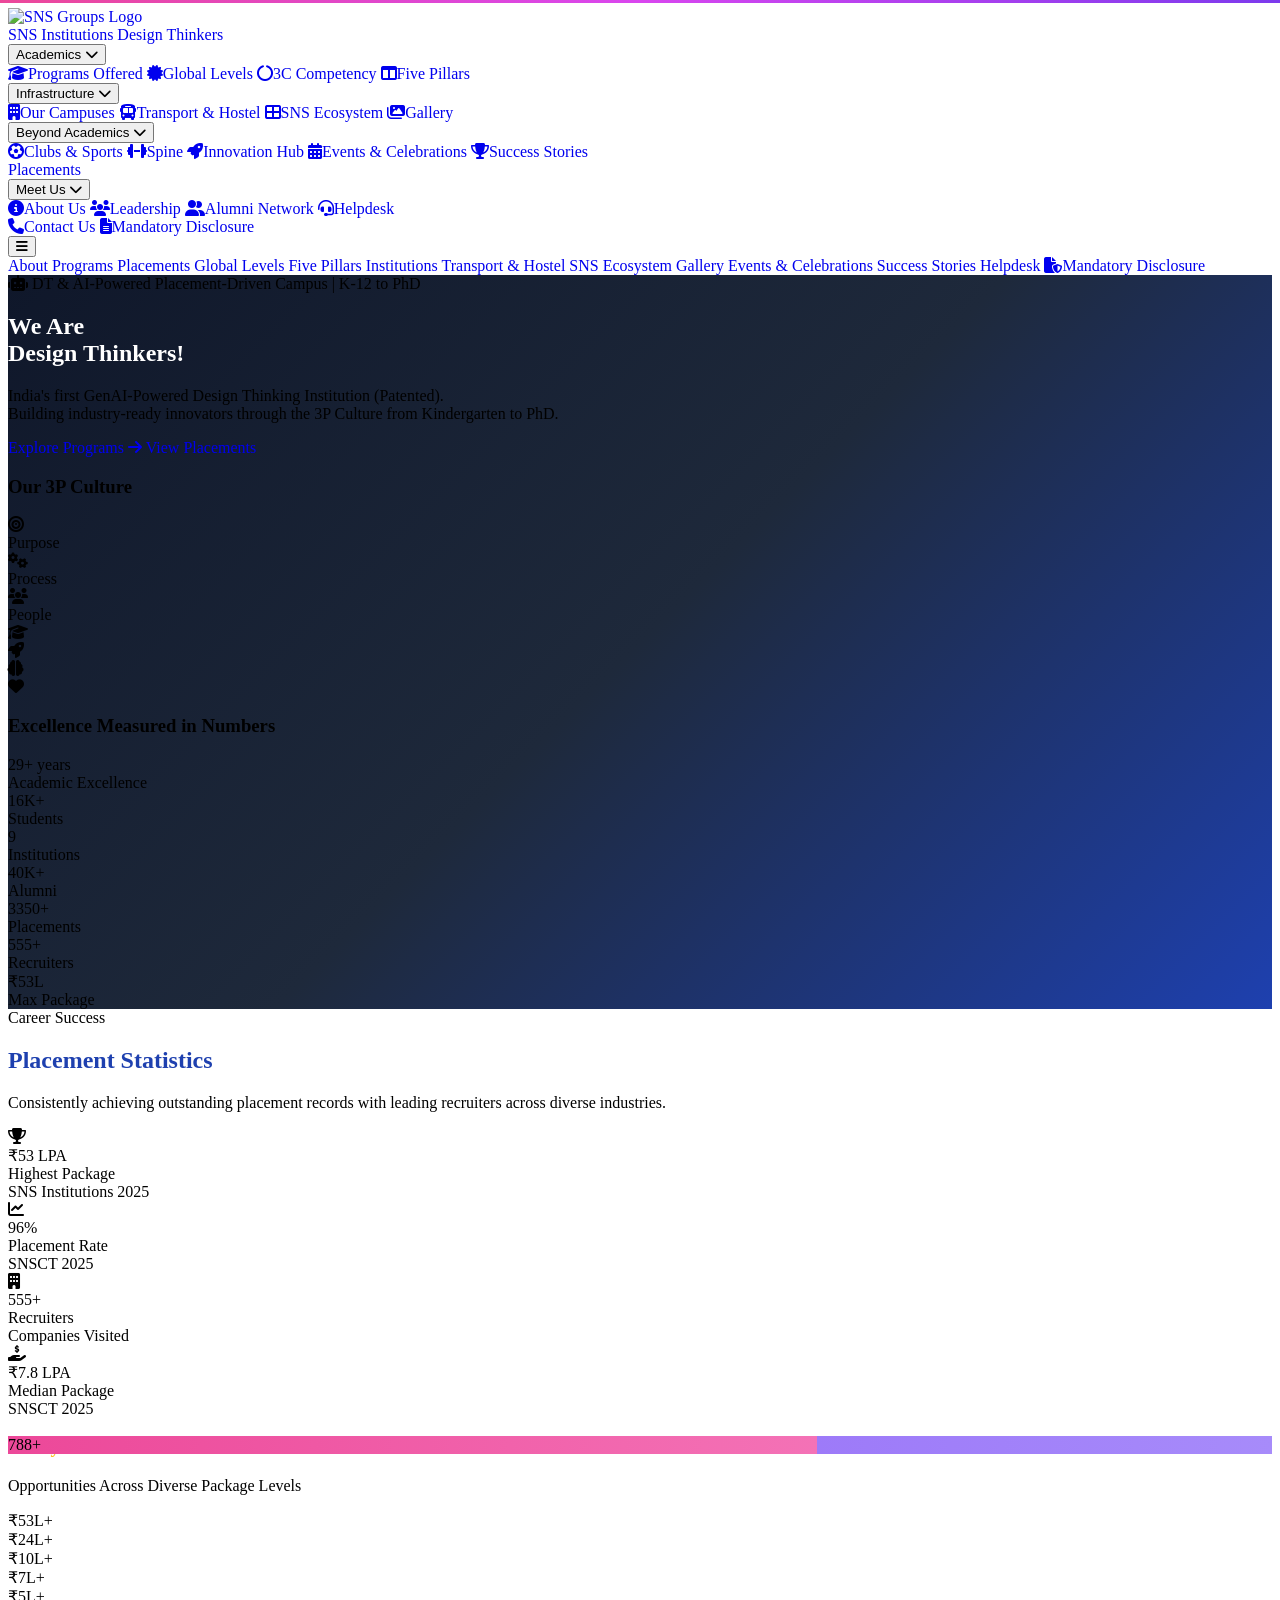
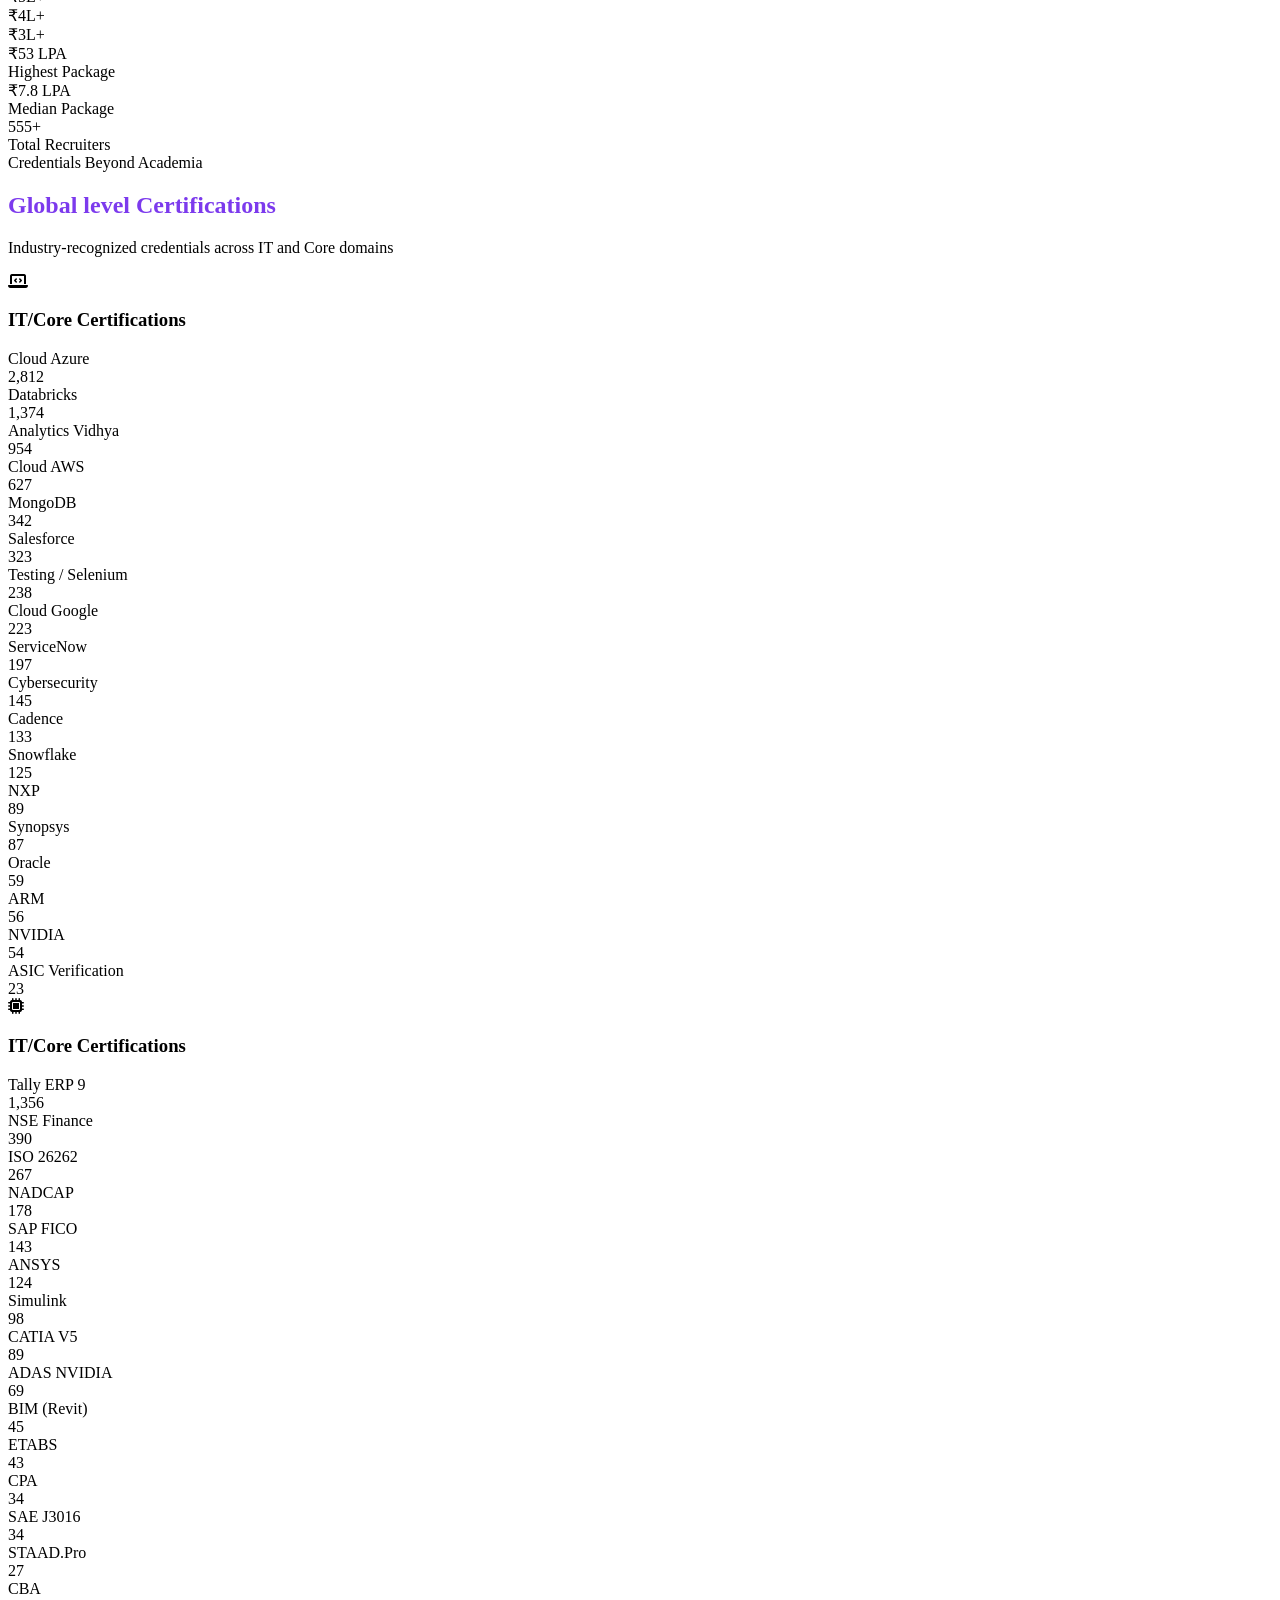
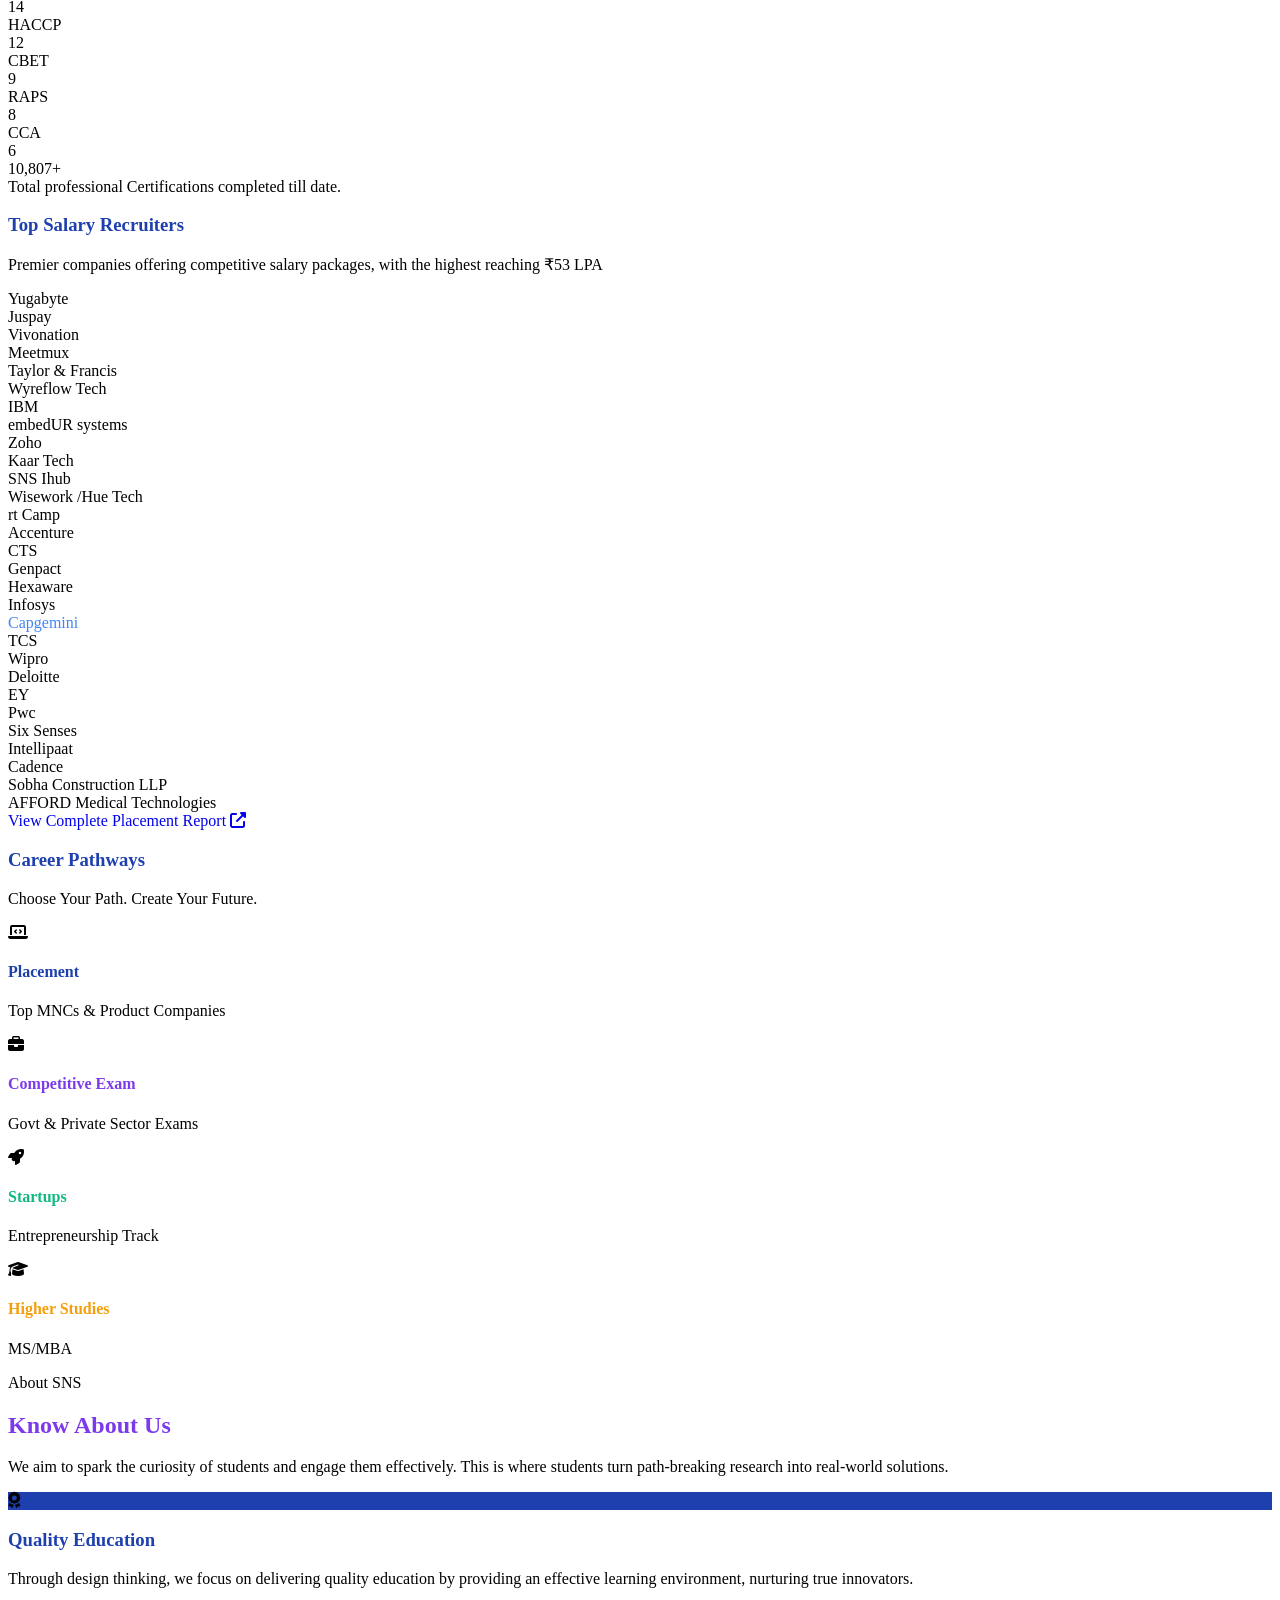
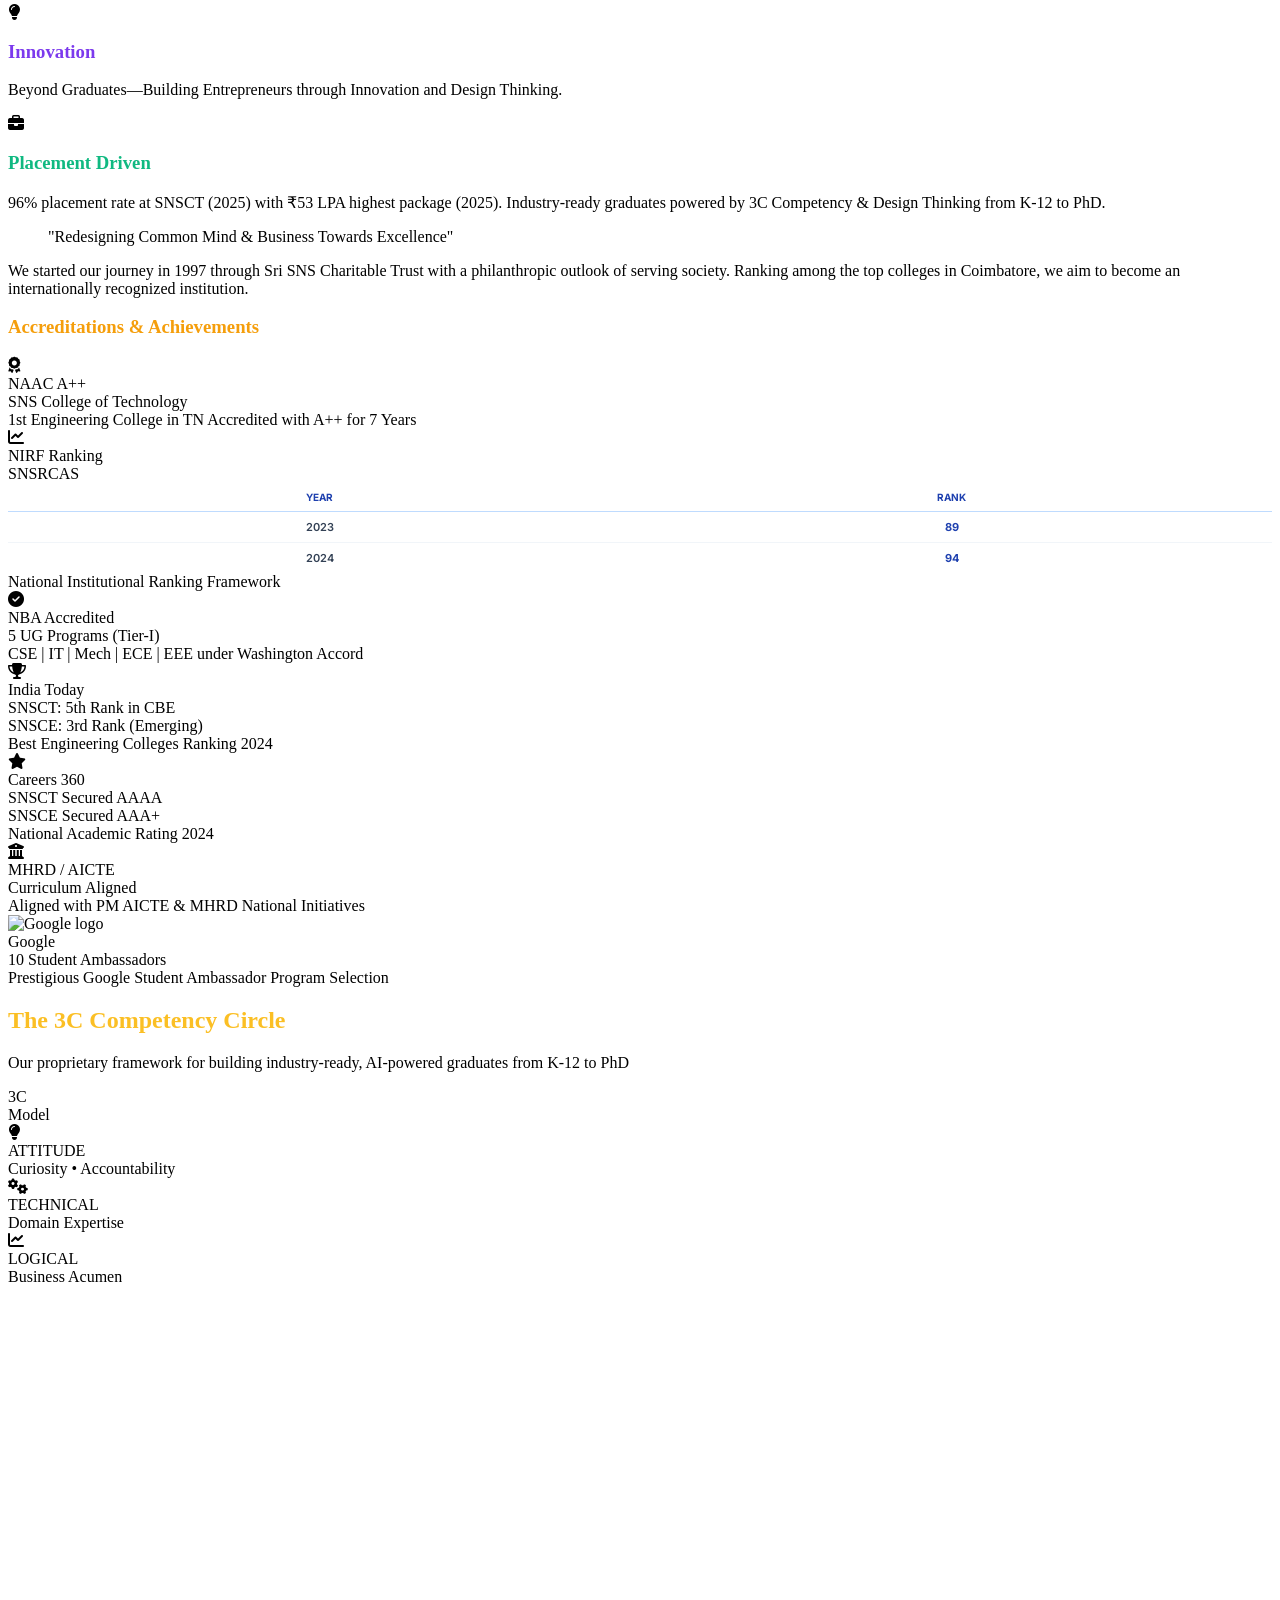
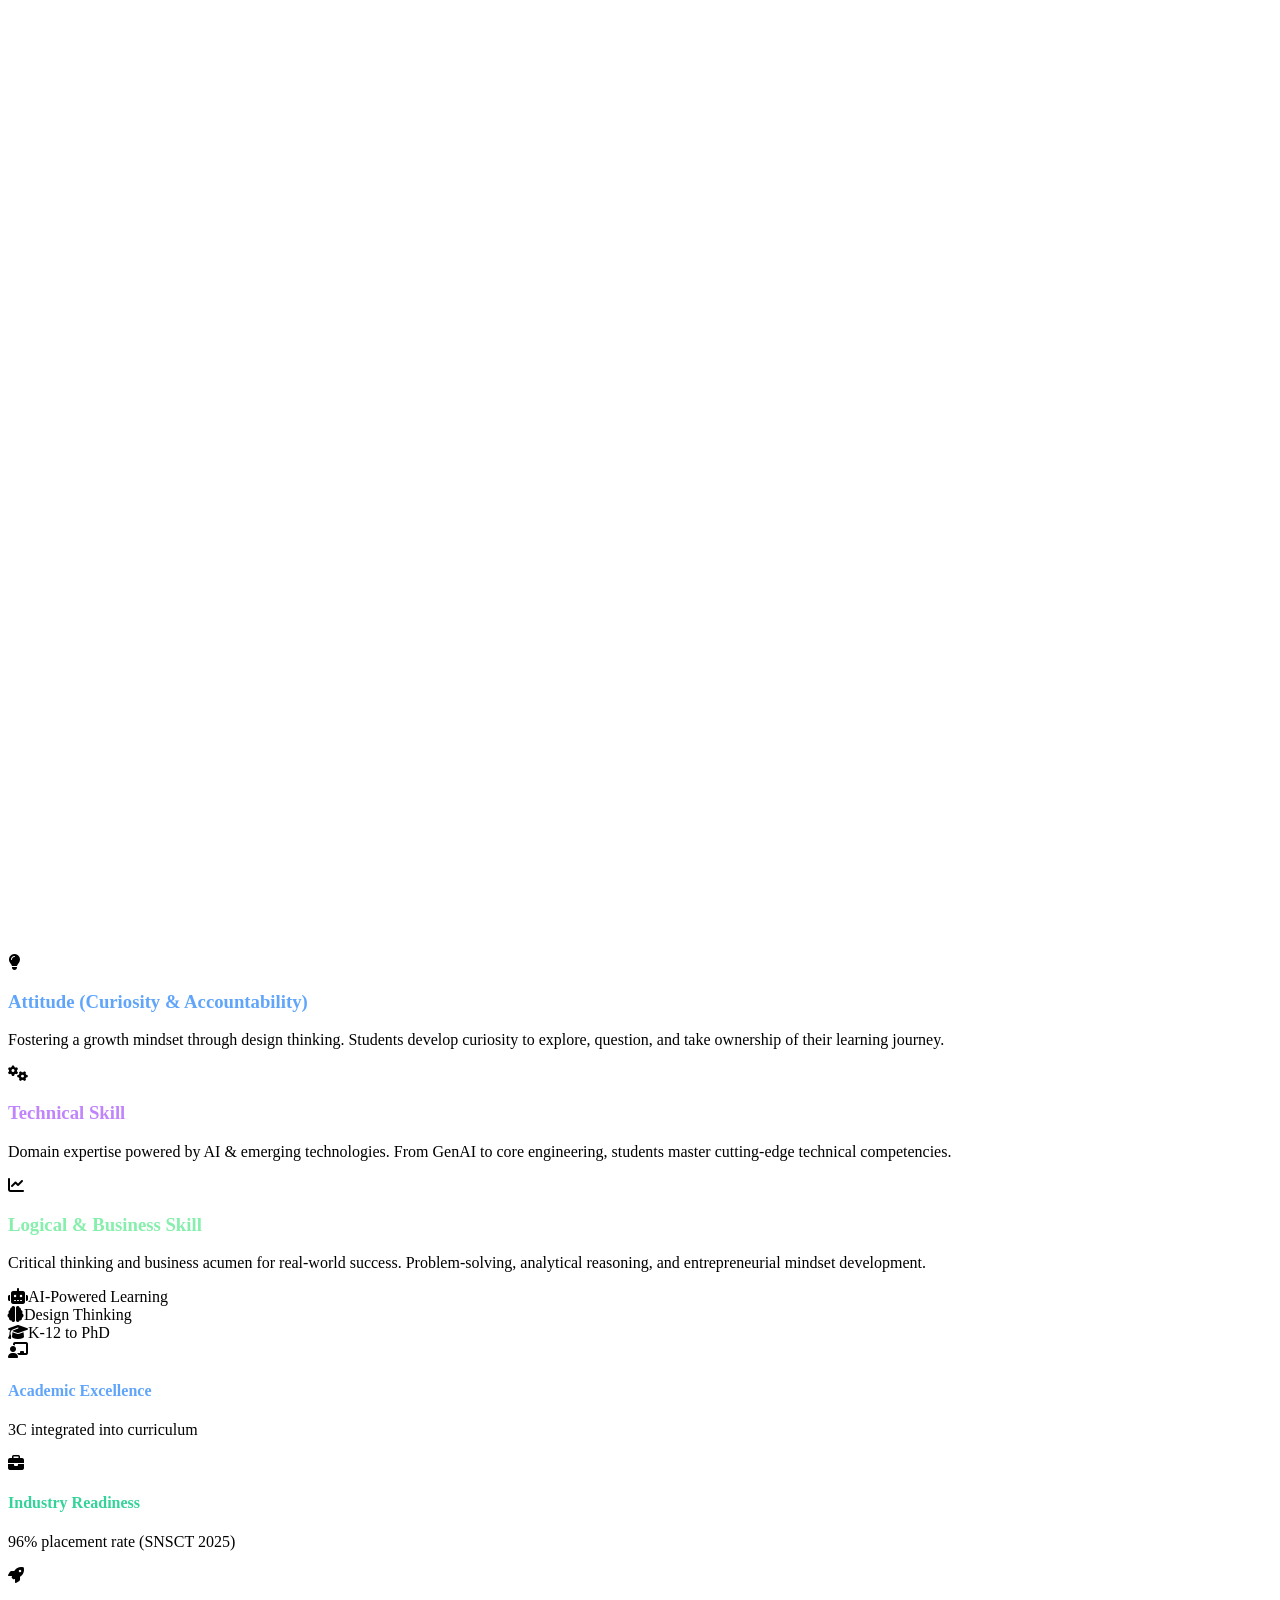
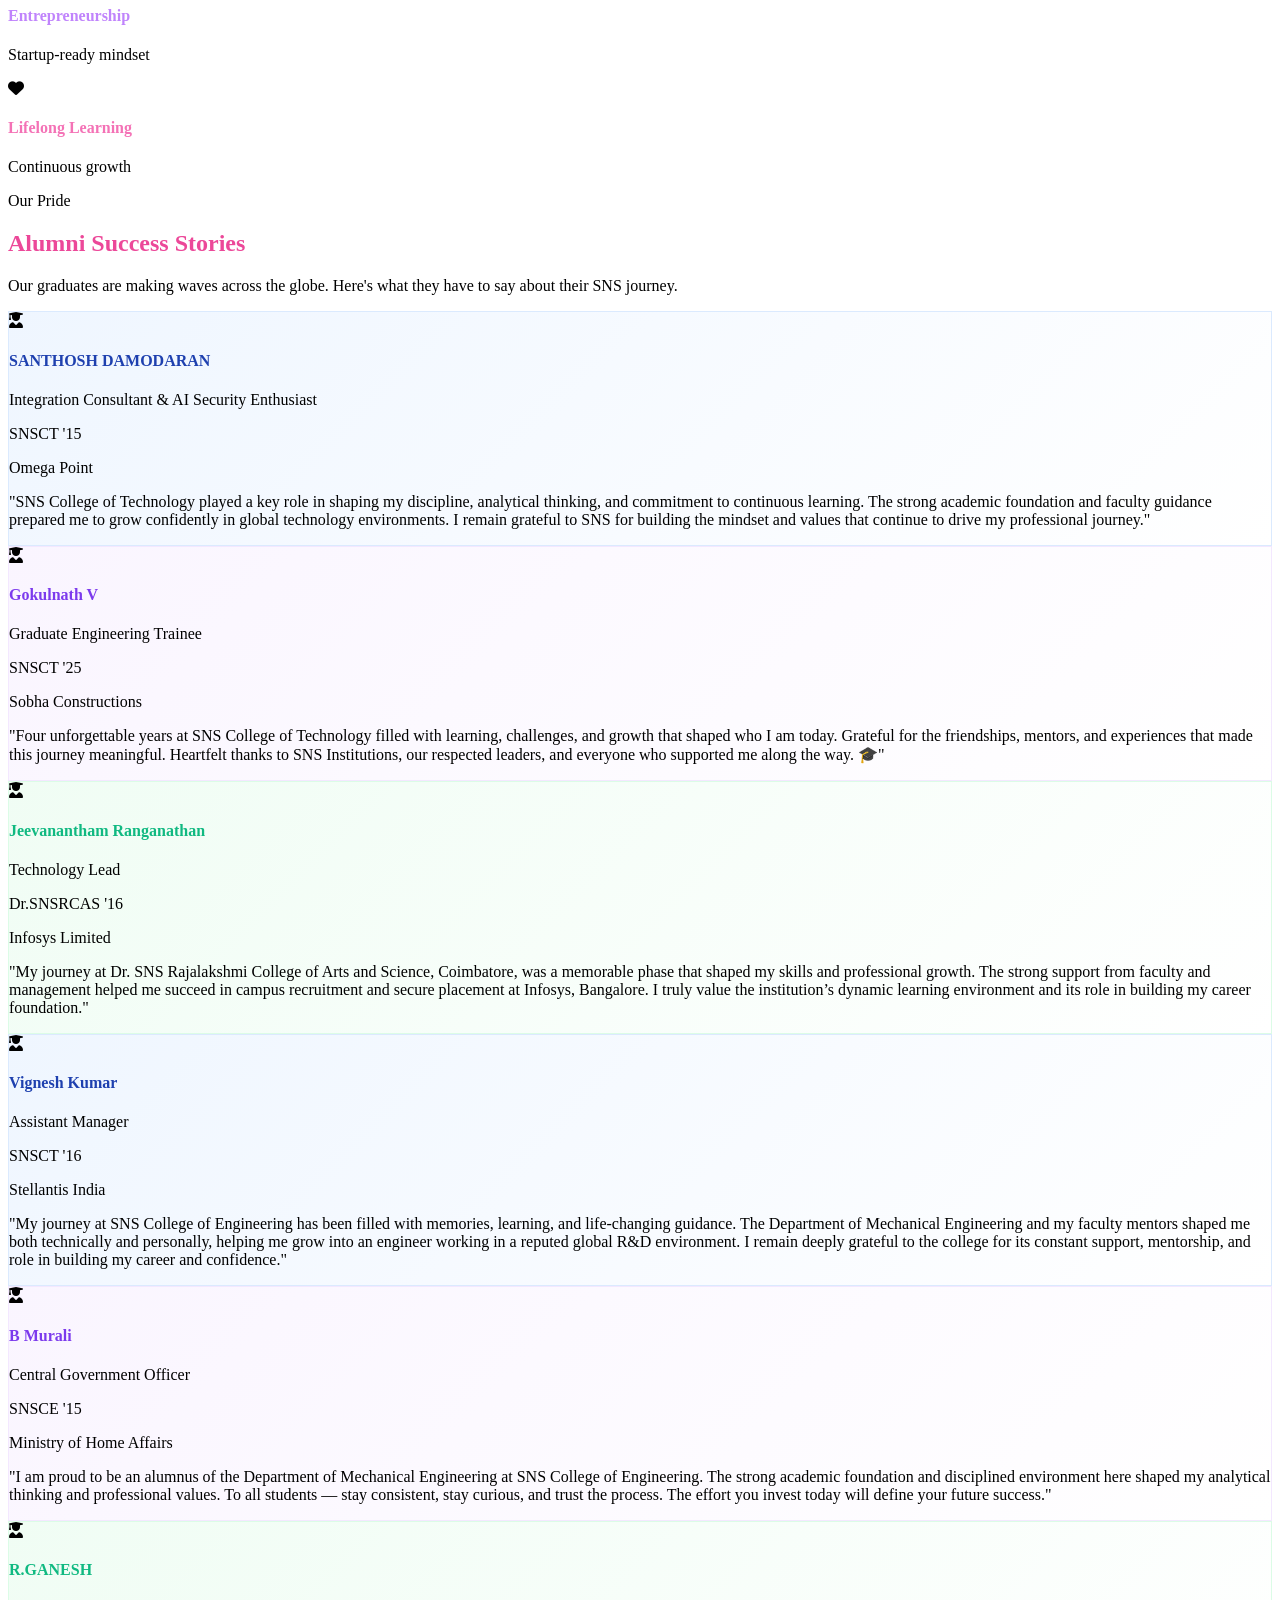
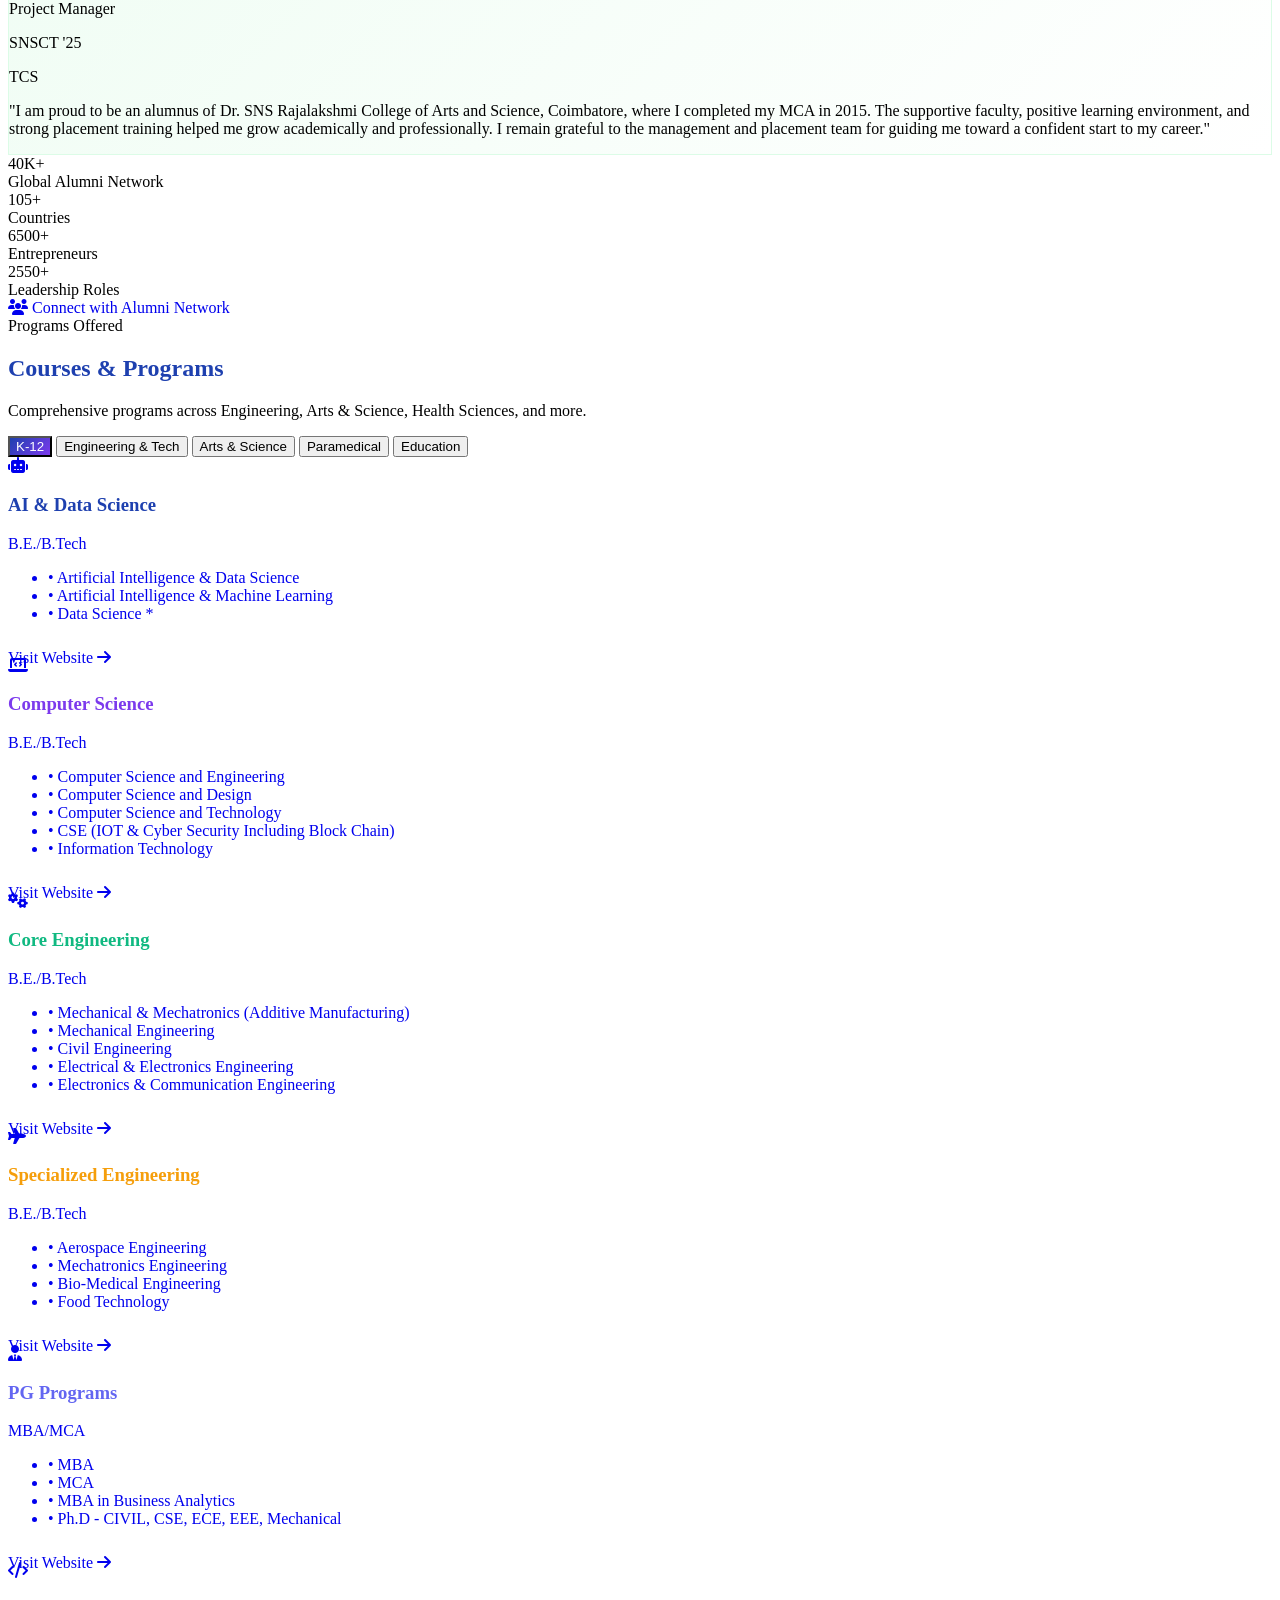
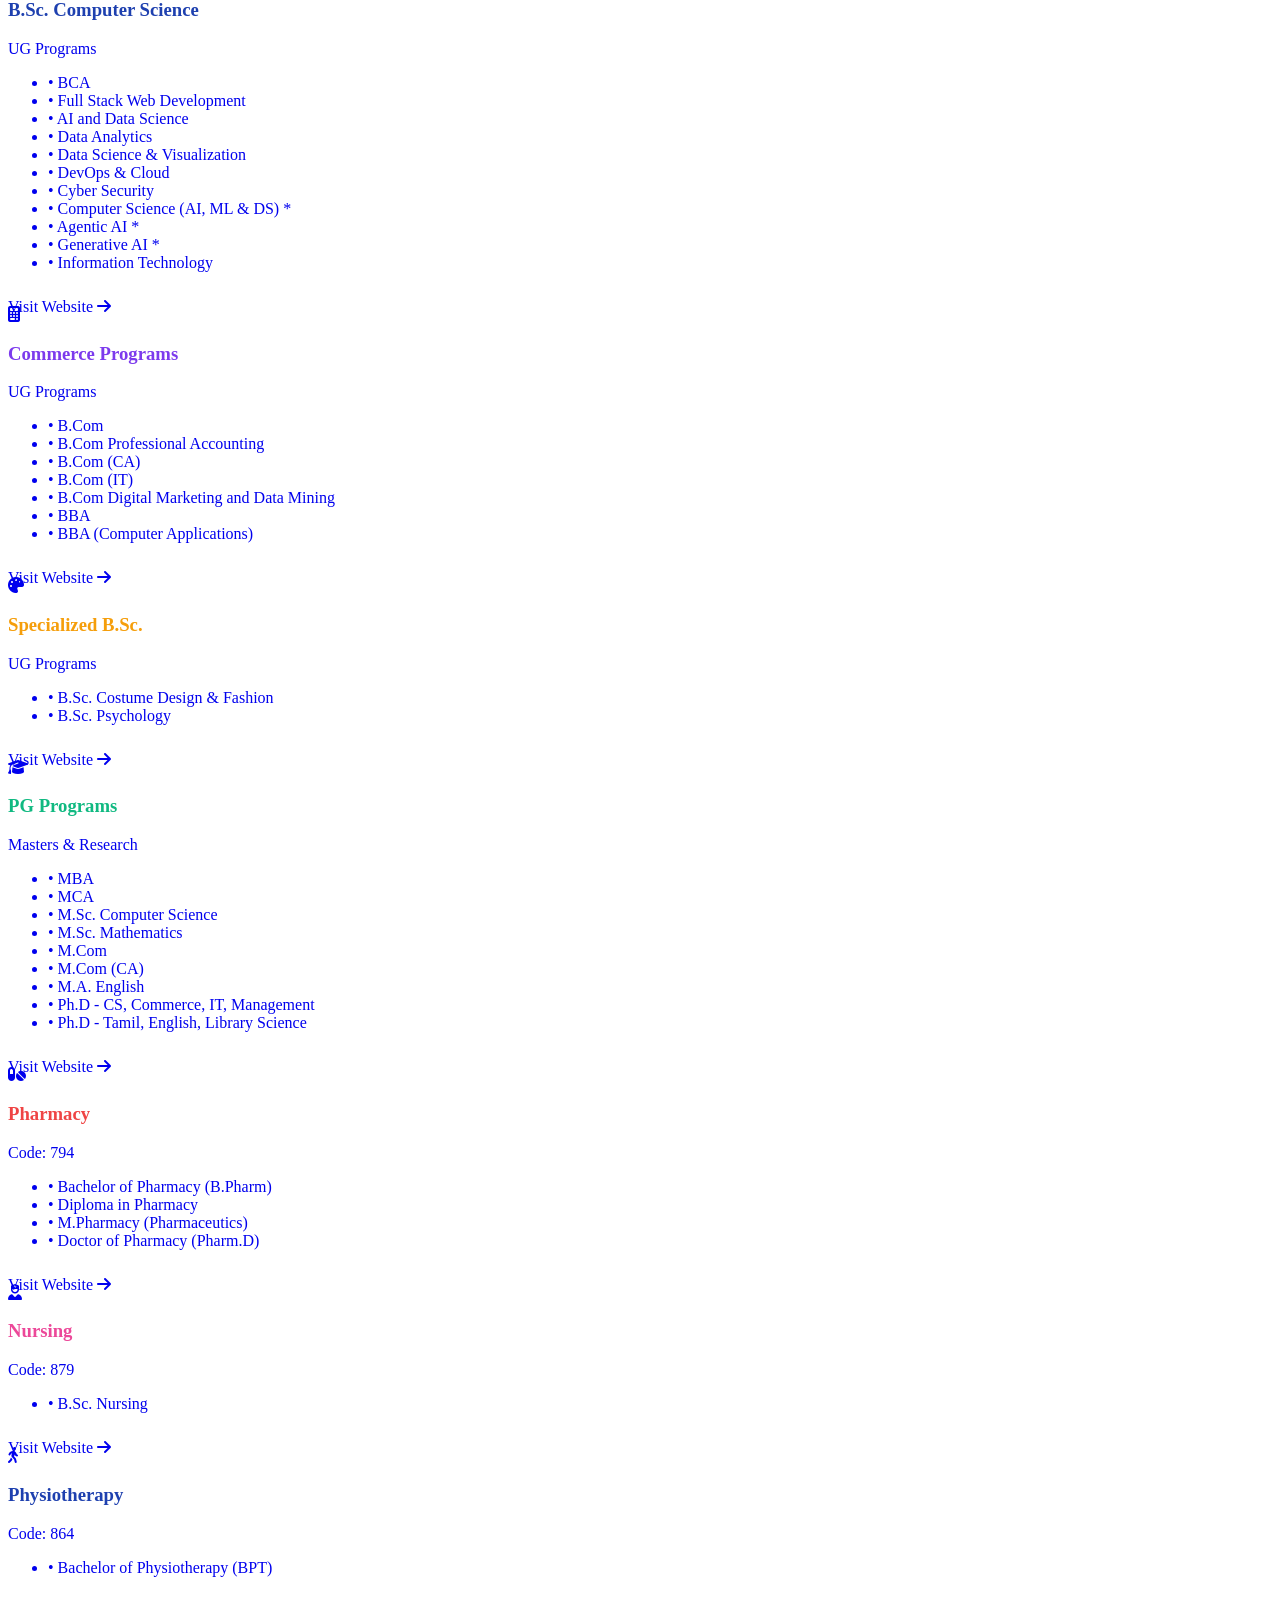
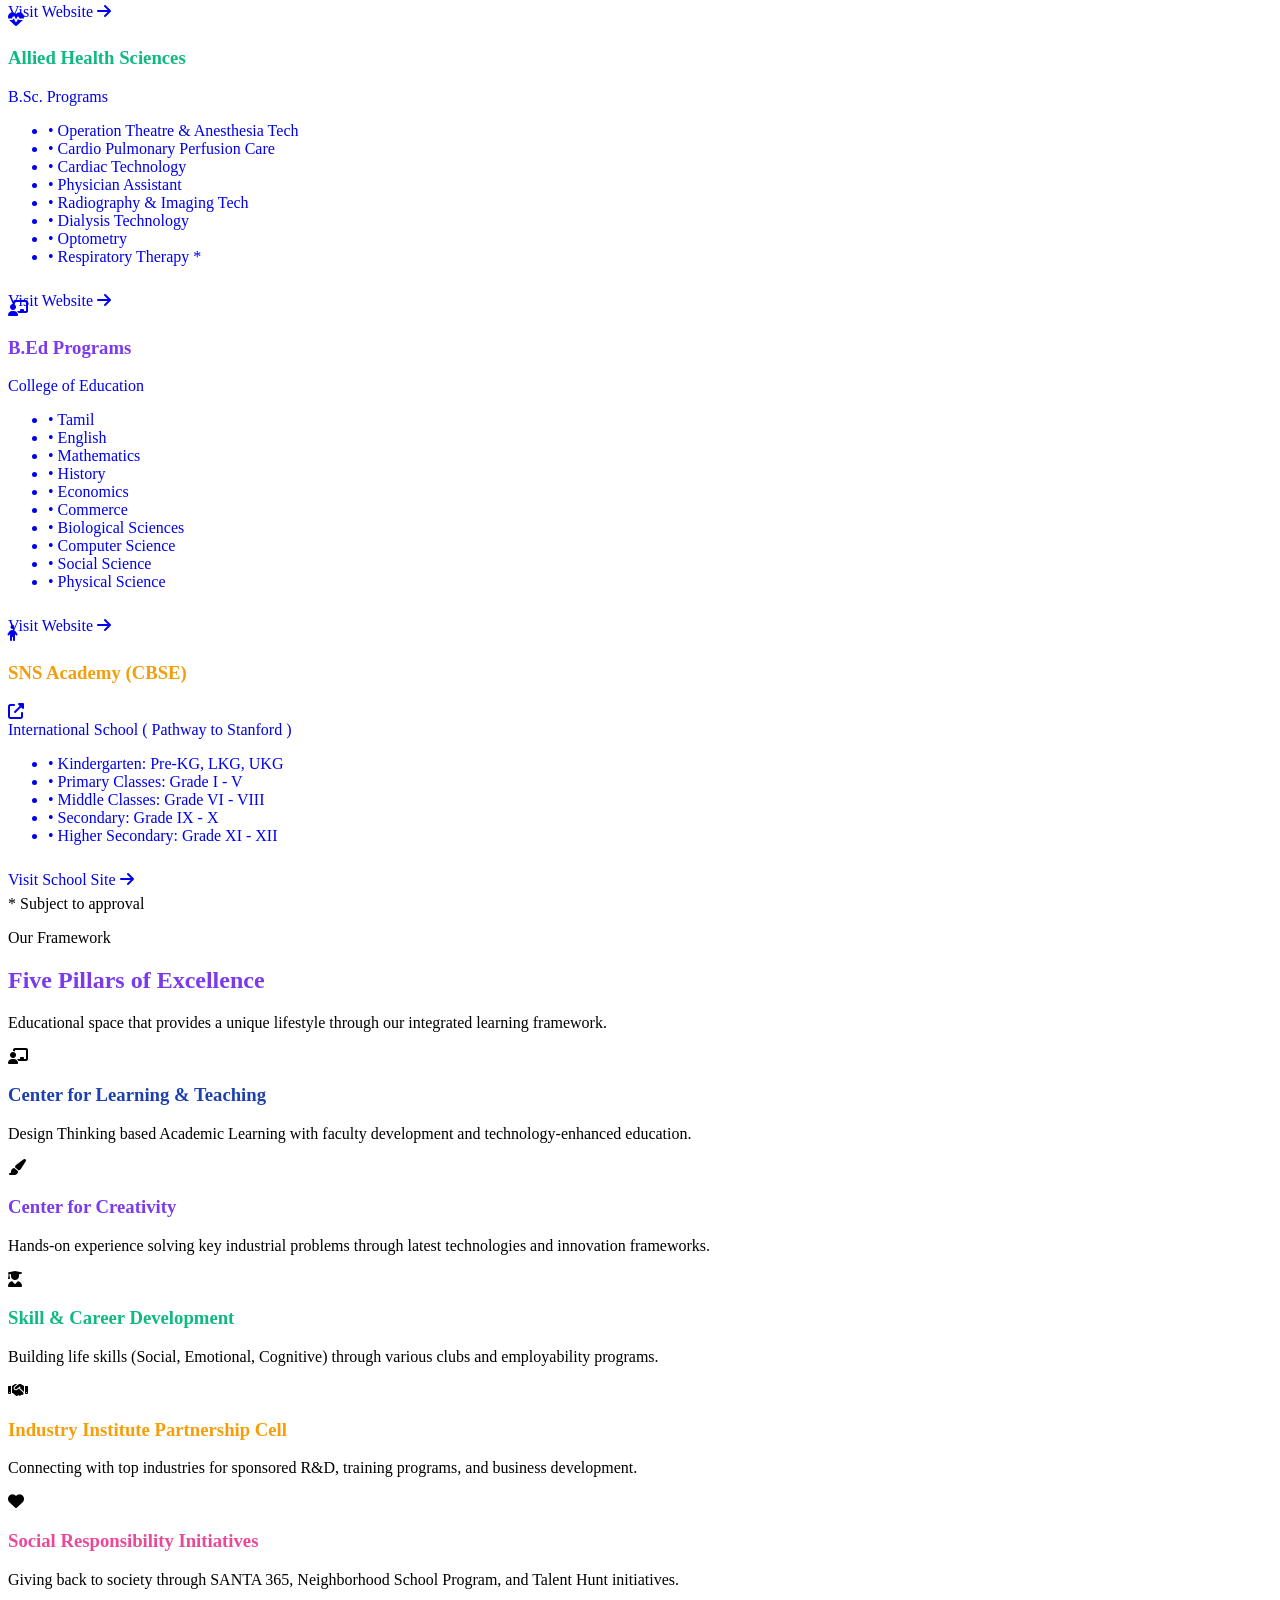
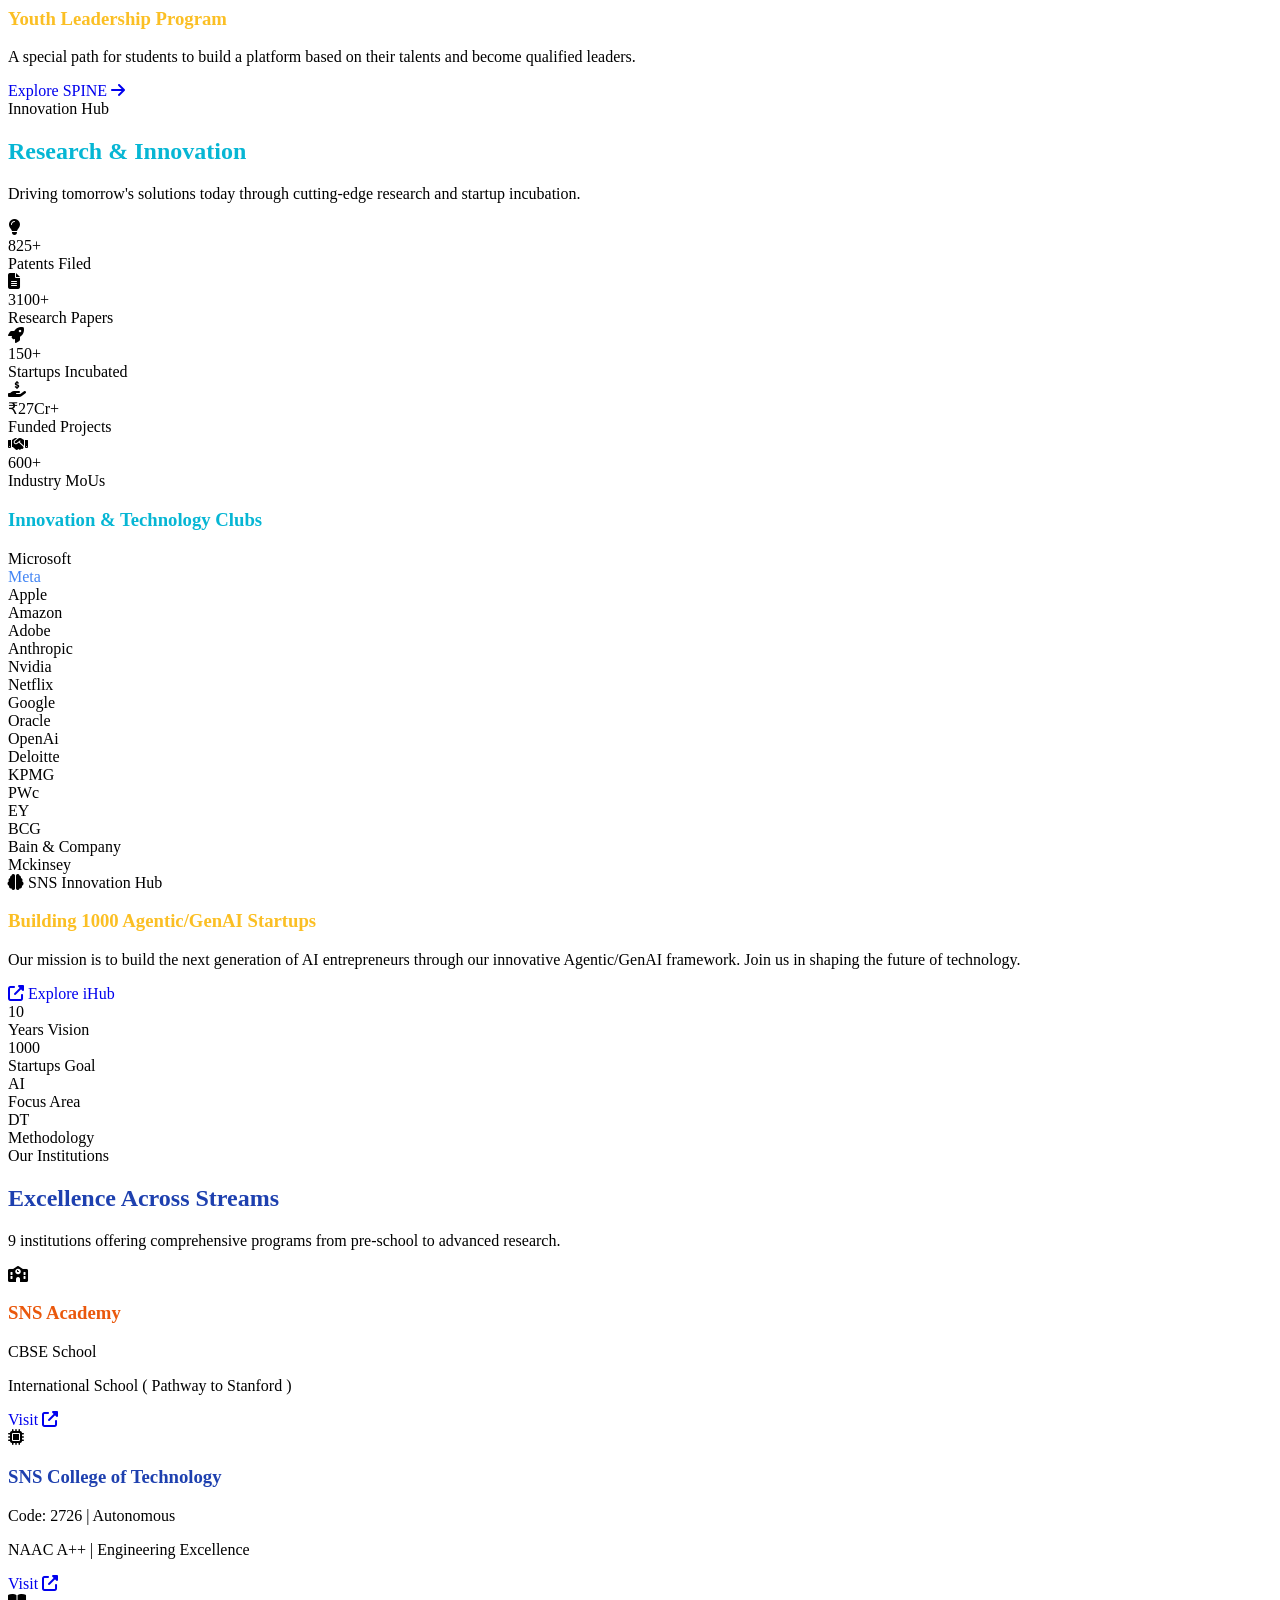
==== commit 794077c4: "Updated SNS Groups website" ====
--- a/index.html
+++ b/index.html
@@ -6,16 +6,48 @@
   <meta name="viewport" content="width=device-width, initial-scale=1.0">
   <title>SNS Institutions | Autonomous Colleges in Coimbatore</title>
   <meta name="description"
-    content="SNS Institutions is a premier Autonomous Colleges in Coimbatore focusing on Design Thinking, AI-powered learning, and holistic student development.">
+    content="SNS Institutions, Coimbatore: 9 institutions from CBSE school to PhD, incl. NAAC A++ SNS College of Technology. 96% placement rate at SNSCT (2025), ₹53 LPA top offer.">
   <link rel="icon" type="image/png" href="https://www.snsgroups.com/sns.png">
-
-  <!-- Tailwind CSS (used by Desktop view) -->
+  <link rel="canonical" href="https://main.snsgroups.com/">
+  <meta name="robots" content="index, follow, max-image-preview:large, max-snippet:-1, max-video-preview:-1">
+  <meta name="google-site-verification" content="foMg4XuRq7bHBfqXstCcadf22FB9WmxIwtToInVwaHA" />
+  <meta name="author" content="SNS Institutions (Sri SNS Charitable Trust)">
+  <meta name="theme-color" content="#1e40af">
+  <link rel="apple-touch-icon" href="https://www.snsgroups.com/sns.png">
+
+  <!-- AI-readable summary of the site -->
+  <link rel="alternate" type="text/markdown" title="LLM summary" href="https://main.snsgroups.com/llms.txt">
+
+  <!-- Open Graph -->
+  <meta property="og:type" content="website">
+  <meta property="og:site_name" content="SNS Institutions">
+  <meta property="og:locale" content="en_IN">
+  <meta property="og:url" content="https://main.snsgroups.com/">
+  <meta property="og:title" content="SNS Institutions Coimbatore | K-12 to PhD, Design Thinking Campus">
+  <meta property="og:description"
+    content="9 institutions in Coimbatore run by Sri SNS Charitable Trust since 1997. NAAC A++ SNS College of Technology, 96% placement rate at SNSCT (2025), ₹53 LPA highest package.">
+  <!-- Replace with a 1200x630 campus/brand image when available -->
+  <meta property="og:image" content="https://www.snsgroups.com/sns.png">
+  <meta property="og:image:alt" content="SNS Institutions logo">
+
+  <!-- Twitter / X -->
+  <meta name="twitter:card" content="summary_large_image">
+  <meta name="twitter:site" content="@snsinstitutions">
+  <meta name="twitter:title" content="SNS Institutions Coimbatore | K-12 to PhD, Design Thinking Campus">
+  <meta name="twitter:description"
+    content="9 institutions in Coimbatore. NAAC A++ SNS College of Technology, 96% placement rate at SNSCT (2025), ₹53 LPA highest package.">
+  <meta name="twitter:image" content="https://www.snsgroups.com/sns.png">
+
+  <!-- Structured data: organization, website, FAQ, upcoming events, 60 programs.
+       Programs marked * 'Subject to approval' are left out on purpose: Data Science (B.E.),
+       Computer Science (AI, ML & DS), Agentic AI, Generative AI, Respiratory Therapy. -->
+  <script type="application/ld+json">
+{"@context":"https://schema.org","@graph":[{"@type":["EducationalOrganization","Organization"],"@id":"https://main.snsgroups.com/#organization","name":"SNS Institutions","alternateName":["SNS Institutions Coimbatore"],"url":"https://main.snsgroups.com/","logo":{"@type":"ImageObject","url":"https://www.snsgroups.com/sns.png"},"description":"SNS Institutions is a group of nine educational institutions in Coimbatore, Tamil Nadu, India, run by Sri SNS Charitable Trust since 1997. It offers education from kindergarten to PhD across engineering, arts and science, management, pharmacy, nursing, physiotherapy, allied health sciences and teacher education, built on a Design Thinking and AI-powered learning model.","slogan":"Redesigning Common Mind & Business Towards Excellence","foundingDate":"1997","founder":{"@type":"Person","name":"Dr. S.N. Subbramanian","jobTitle":"Founder Chairman"},"parentOrganization":[{"@type":"Organization","name":"Sri SNS Charitable Trust"},{"@type":"Organization","@id":"https://www.snsgroups.com/#organization","name":"SNS Groups","url":"https://www.snsgroups.com/"}],"address":{"@type":"PostalAddress","streetAddress":"536, Thudiyalur - Saravanampatti Road","addressLocality":"Coimbatore","addressRegion":"Tamil Nadu","postalCode":"641029","addressCountry":"IN"},"areaServed":"India","telephone":"+91-95664-23456","contactPoint":[{"@type":"ContactPoint","contactType":"admissions","telephone":"+91-90036-55855","areaServed":"IN","availableLanguage":["English","Tamil"]},{"@type":"ContactPoint","contactType":"customer support","telephone":"+91-95664-23456","url":"https://wa.me/919566423456","areaServed":"IN"},{"@type":"ContactPoint","contactType":"careers","email":"job@snsgroups.com"}],"sameAs":["https://www.facebook.com/snsinstitutions","https://www.instagram.com/snsinstitutions/","https://x.com/snsinstitutions","https://www.linkedin.com/school/snsinstitutions/","https://www.youtube.com/@snsinstitutions"],"knowsAbout":["Design Thinking","Artificial Intelligence","Generative AI","Engineering Education","Arts and Science Education","Health Sciences Education","Entrepreneurship and Startup Incubation"],"subOrganization":[{"@type":"School","@id":"https://snsacademy.org/#org","name":"SNS Academy (CBSE)","url":"https://snsacademy.org/","address":{"@type":"PostalAddress","streetAddress":"538, Thudiyalur-Saravanampatti Road, Vellakinar Post","addressLocality":"Coimbatore","addressRegion":"Tamil Nadu","postalCode":"641029","addressCountry":"IN"}},{"@type":"CollegeOrUniversity","@id":"https://snsct.org/#org","name":"SNS College of Technology (Autonomous)","alternateName":"SNSCT","url":"https://snsct.org/","description":"Autonomous engineering college affiliated to Anna University, approved by AICTE, accredited NAAC A++. TNEA code 2726.","address":{"@type":"PostalAddress","streetAddress":"SNS Kalvi Nagar, Sathy Main Road, Saravanampatti Post","addressLocality":"Coimbatore","addressRegion":"Tamil Nadu","postalCode":"641035","addressCountry":"IN"}},{"@type":"CollegeOrUniversity","@id":"https://drsnsrcas.ac.in/#org","name":"Dr. SNS Rajalakshmi College of Arts and Science (Autonomous)","alternateName":"Dr. SNSRCAS","url":"https://drsnsrcas.ac.in/","description":"Autonomous arts and science college affiliated to Bharathiar University. NIRF rank 89 (2023) and 94 (2024).","address":{"@type":"PostalAddress","streetAddress":"486, Thudiyalur - Saravanampatti Road, Saravanampatti Post","addressLocality":"Coimbatore","addressRegion":"Tamil Nadu","postalCode":"641049","addressCountry":"IN"}},{"@type":"CollegeOrUniversity","@id":"https://snscphs.org/#org","name":"SNS College of Pharmacy and Health Sciences","url":"https://snscphs.org/"},{"@type":"CollegeOrUniversity","@id":"https://snscnursing.org/#org","name":"SNS College of Nursing","url":"https://snscnursing.org/"},{"@type":"CollegeOrUniversity","@id":"https://snscphysio.org/#org","name":"SNS College of Physiotherapy","url":"https://snscphysio.org/"},{"@type":"CollegeOrUniversity","@id":"https://snscahs.org/#org","name":"SNS College of Allied Health Science","url":"https://snscahs.org/"},{"@type":"CollegeOrUniversity","@id":"https://snsbschool.in/#org","name":"SNS B-SPINE","url":"https://snsbschool.in/","description":"Autonomous experiential business school."},{"@type":"CollegeOrUniversity","@id":"https://drsnsce.edu.in/#org","name":"Dr. SNS College of Education","url":"https://drsnsce.edu.in/"}]},{"@type":"WebSite","@id":"https://main.snsgroups.com/#website","url":"https://main.snsgroups.com/","name":"SNS Institutions","inLanguage":"en-IN","publisher":{"@id":"https://main.snsgroups.com/#organization"}},{"@type":"WebPage","@id":"https://main.snsgroups.com/#webpage","url":"https://main.snsgroups.com/","name":"SNS Institutions | Autonomous Colleges in Coimbatore","isPartOf":{"@id":"https://main.snsgroups.com/#website"},"about":{"@id":"https://main.snsgroups.com/#organization"},"inLanguage":"en-IN","dateModified":"2026-11-17","hasPart":{"@id":"https://main.snsgroups.com/#programs"},"mainEntity":{"@id":"https://main.snsgroups.com/#organization"}},{"@type":"FAQPage","@id":"https://main.snsgroups.com/#faq","mainEntity":[{"@type":"Question","name":"What makes SNS different from other institutions?","acceptedAnswer":{"@type":"Answer","text":"SNS calls itself India's first GenAI-powered Design Thinking institution (patented). Its 3P Culture (Purpose, Process, People) and 3C Competency Circle (Attitude, Technical Skill, Logical and Business Skill) guide learning from K-12 to PhD, with a focus on entrepreneurial mindsets as well as degrees."}},{"@type":"Question","name":"What is the 3C Competency Framework?","acceptedAnswer":{"@type":"Answer","text":"The 3C Competency Circle is SNS's framework for industry-ready graduates. It develops three things: Attitude (curiosity, accountability and a growth mindset), Technical Skill (domain expertise and hands-on knowledge), and Logical and Business Skill (problem-solving, business acumen and analytical thinking). It is built into every SNS program."}},{"@type":"Question","name":"What are the placement statistics at SNS Institutions?","acceptedAnswer":{"@type":"Answer","text":"SNS College of Technology reports a 96% placement rate and a median package of ₹7.8 LPA for the 2025 season, with 1,438+ students placed. Across SNS Institutions, 3,350+ students were placed with 555+ recruiters, and the highest package was ₹53 LPA (2025). Recruiters include TCS, Infosys, Wipro, Accenture, Cognizant, IBM, Capgemini, Deloitte and Zoho."}},{"@type":"Question","name":"How do I apply for admission to SNS Institutions?","acceptedAnswer":{"@type":"Answer","text":"Engineering admission is through TNEA counselling (SNS College of Technology code 2726). The B-School accepts TANCET, CAT or MAT scores. Health sciences admission is through state counselling, and management-quota direct admission is available. Call the admission helpline on 90036 55855 or WhatsApp +91 95664 23456."}},{"@type":"Question","name":"Are scholarships available at SNS Institutions?","acceptedAnswer":{"@type":"Answer","text":"Yes. SNS offers merit scholarships based on academic performance, sports scholarships for outstanding athletes, need-based aid for economically disadvantaged students, and Talent Hunt scholarships through its outreach programs. Contact the admission office for eligibility and the application process."}},{"@type":"Question","name":"What courses are offered at SNS Institutions?","acceptedAnswer":{"@type":"Answer","text":"SNS offers engineering and technology (AI, Data Science, Computer Science, ECE, Mechanical, Civil, Aerospace and more), arts and science (B.Sc., BCA, B.Com, BBA, M.Sc., MCA), health sciences (Pharmacy, Nursing, Physiotherapy, Allied Health Sciences), management (MBA, BBA), education (B.Ed) and CBSE schooling from Pre-KG to Grade XII at SNS Academy."}},{"@type":"Question","name":"Where is SNS Institutions located?","acceptedAnswer":{"@type":"Answer","text":"SNS Institutions is in Coimbatore, Tamil Nadu, India. The main campuses are on Thudiyalur - Saravanampatti Road and at SNS Kalvi Nagar on Sathy Main Road (NH-209), Saravanampatti."}},{"@type":"Question","name":"Is SNS College of Technology autonomous and NAAC accredited?","acceptedAnswer":{"@type":"Answer","text":"Yes. SNS College of Technology is an autonomous college affiliated to Anna University and approved by AICTE. It is accredited NAAC A++ for 7 years, the first engineering college in Tamil Nadu to receive it, and five UG programs (CSE, IT, Mechanical, ECE, EEE) are NBA accredited (Tier-I)."}}]},{"@type":"Event","@id":"https://main.snsgroups.com/#icaidiet26","name":"ICAIDIET'26 - International Conference on AI-Driven Innovation in Engineering and Technology","description":"Hybrid international conference hosted by SNS College of Technology with Yorkville University, Canada, on 20 and 21 November 2026. Featuring research presentations and discussions on AI, machine learning, data science and emerging technologies.","startDate":"2026-11-20","endDate":"2026-11-21","eventStatus":"https://schema.org/EventScheduled","eventAttendanceMode":"https://schema.org/MixedEventAttendanceMode","location":[{"@type":"Place","name":"SNS AI Campus, SNS College of Technology","address":{"@type":"PostalAddress","streetAddress":"Sathy Main Road, SNS Kalvi Nagar, Saravanampatti","addressLocality":"Coimbatore","addressRegion":"Tamil Nadu","postalCode":"641035","addressCountry":"IN"}},{"@type":"VirtualLocation","url":"https://icaidiet26.tech/"}],"organizer":[{"@id":"https://snsct.org/#org"},{"@type":"Organization","name":"Yorkville University","url":"https://www.yorkvilleu.ca/"}],"offers":[{"@type":"Offer","name":"Indian Authors - Conference","price":"2500","priceCurrency":"INR","url":"https://icaidiet26.tech/","availability":"https://schema.org/InStock"},{"@type":"Offer","name":"Indian Authors - With Scopus","price":"12000","priceCurrency":"INR","url":"https://icaidiet26.tech/","availability":"https://schema.org/InStock"},{"@type":"Offer","name":"Foreign Authors - With Scopus","price":"500","priceCurrency":"USD","url":"https://icaidiet26.tech/","availability":"https://schema.org/InStock"},{"@type":"Offer","name":"Industry - Conference","price":"3000","priceCurrency":"INR","url":"https://icaidiet26.tech/","availability":"https://schema.org/InStock"}],"url":"https://icaidiet26.tech/"},{"@type":"ItemList","@id":"https://main.snsgroups.com/#programs","name":"Courses and programs at SNS Institutions, Coimbatore","description":"Engineering, arts and science, health sciences, education and CBSE school programs from K-12 to PhD offered across SNS Institutions in Coimbatore, Tamil Nadu.","url":"https://main.snsgroups.com/#programs","numberOfItems":60,"itemListElement":[{"@type":"ListItem","position":1,"item":{"@type":"EducationalOccupationalProgram","name":"Artificial Intelligence and Data Science","educationalProgramMode":"full-time","programType":"Undergraduate","educationalCredentialAwarded":"B.E./B.Tech","occupationalCategory":"Engineering and Technology","url":"https://snsct.org/","provider":{"@id":"https://snsct.org/#org"}}},{"@type":"ListItem","position":2,"item":{"@type":"EducationalOccupationalProgram","name":"Artificial Intelligence and Machine Learning","educationalProgramMode":"full-time","programType":"Undergraduate","educationalCredentialAwarded":"B.E./B.Tech","occupationalCategory":"Engineering and Technology","url":"https://snsct.org/","provider":{"@id":"https://snsct.org/#org"}}},{"@type":"ListItem","position":3,"item":{"@type":"EducationalOccupationalProgram","name":"Computer Science and Engineering","educationalProgramMode":"full-time","programType":"Undergraduate","educationalCredentialAwarded":"B.E./B.Tech","occupationalCategory":"Engineering and Technology","url":"https://snsct.org/","provider":{"@id":"https://snsct.org/#org"}}},{"@type":"ListItem","position":4,"item":{"@type":"EducationalOccupationalProgram","name":"Computer Science and Design","educationalProgramMode":"full-time","programType":"Undergraduate","educationalCredentialAwarded":"B.E./B.Tech","occupationalCategory":"Engineering and Technology","url":"https://snsct.org/","provider":{"@id":"https://snsct.org/#org"}}},{"@type":"ListItem","position":5,"item":{"@type":"EducationalOccupationalProgram","name":"Computer Science and Technology","educationalProgramMode":"full-time","programType":"Undergraduate","educationalCredentialAwarded":"B.E./B.Tech","occupationalCategory":"Engineering and Technology","url":"https://snsct.org/","provider":{"@id":"https://snsct.org/#org"}}},{"@type":"ListItem","position":6,"item":{"@type":"EducationalOccupationalProgram","name":"CSE (IoT and Cyber Security including Block Chain)","educationalProgramMode":"full-time","programType":"Undergraduate","educationalCredentialAwarded":"B.E./B.Tech","occupationalCategory":"Engineering and Technology","url":"https://snsct.org/","provider":{"@id":"https://snsct.org/#org"}}},{"@type":"ListItem","position":7,"item":{"@type":"EducationalOccupationalProgram","name":"Information Technology","educationalProgramMode":"full-time","programType":"Undergraduate","educationalCredentialAwarded":"B.E./B.Tech","occupationalCategory":"Engineering and Technology","url":"https://snsct.org/","provider":{"@id":"https://snsct.org/#org"}}},{"@type":"ListItem","position":8,"item":{"@type":"EducationalOccupationalProgram","name":"Mechanical and Mechatronics (Additive Manufacturing)","educationalProgramMode":"full-time","programType":"Undergraduate","educationalCredentialAwarded":"B.E./B.Tech","occupationalCategory":"Engineering and Technology","url":"https://snsct.org/","provider":{"@id":"https://snsct.org/#org"}}},{"@type":"ListItem","position":9,"item":{"@type":"EducationalOccupationalProgram","name":"Mechanical Engineering","educationalProgramMode":"full-time","programType":"Undergraduate","educationalCredentialAwarded":"B.E./B.Tech","occupationalCategory":"Engineering and Technology","url":"https://snsct.org/","provider":{"@id":"https://snsct.org/#org"}}},{"@type":"ListItem","position":10,"item":{"@type":"EducationalOccupationalProgram","name":"Civil Engineering","educationalProgramMode":"full-time","programType":"Undergraduate","educationalCredentialAwarded":"B.E./B.Tech","occupationalCategory":"Engineering and Technology","url":"https://snsct.org/","provider":{"@id":"https://snsct.org/#org"}}},{"@type":"ListItem","position":11,"item":{"@type":"EducationalOccupationalProgram","name":"Electrical and Electronics Engineering","educationalProgramMode":"full-time","programType":"Undergraduate","educationalCredentialAwarded":"B.E./B.Tech","occupationalCategory":"Engineering and Technology","url":"https://snsct.org/","provider":{"@id":"https://snsct.org/#org"}}},{"@type":"ListItem","position":12,"item":{"@type":"EducationalOccupationalProgram","name":"Electronics and Communication Engineering","educationalProgramMode":"full-time","programType":"Undergraduate","educationalCredentialAwarded":"B.E./B.Tech","occupationalCategory":"Engineering and Technology","url":"https://snsct.org/","provider":{"@id":"https://snsct.org/#org"}}},{"@type":"ListItem","position":13,"item":{"@type":"EducationalOccupationalProgram","name":"Aerospace Engineering","educationalProgramMode":"full-time","programType":"Undergraduate","educationalCredentialAwarded":"B.E./B.Tech","occupationalCategory":"Engineering and Technology","url":"https://snsct.org/","provider":{"@id":"https://snsct.org/#org"}}},{"@type":"ListItem","position":14,"item":{"@type":"EducationalOccupationalProgram","name":"Mechatronics Engineering","educationalProgramMode":"full-time","programType":"Undergraduate","educationalCredentialAwarded":"B.E./B.Tech","occupationalCategory":"Engineering and Technology","url":"https://snsct.org/","provider":{"@id":"https://snsct.org/#org"}}},{"@type":"ListItem","position":15,"item":{"@type":"EducationalOccupationalProgram","name":"Bio-Medical Engineering","educationalProgramMode":"full-time","programType":"Undergraduate","educationalCredentialAwarded":"B.E./B.Tech","occupationalCategory":"Engineering and Technology","url":"https://snsct.org/","provider":{"@id":"https://snsct.org/#org"}}},{"@type":"ListItem","position":16,"item":{"@type":"EducationalOccupationalProgram","name":"Food Technology","educationalProgramMode":"full-time","programType":"Undergraduate","educationalCredentialAwarded":"B.E./B.Tech","occupationalCategory":"Engineering and Technology","url":"https://snsct.org/","provider":{"@id":"https://snsct.org/#org"}}},{"@type":"ListItem","position":17,"item":{"@type":"EducationalOccupationalProgram","name":"MBA","educationalProgramMode":"full-time","programType":"Postgraduate","educationalCredentialAwarded":"MBA","occupationalCategory":"Engineering and Technology","url":"https://snsct.org/","provider":{"@id":"https://snsct.org/#org"}}},{"@type":"ListItem","position":18,"item":{"@type":"EducationalOccupationalProgram","name":"MBA in Business Analytics","educationalProgramMode":"full-time","programType":"Postgraduate","educationalCredentialAwarded":"MBA","occupationalCategory":"Engineering and Technology","url":"https://snsct.org/","provider":{"@id":"https://snsct.org/#org"}}},{"@type":"ListItem","position":19,"item":{"@type":"EducationalOccupationalProgram","name":"MCA","educationalProgramMode":"full-time","programType":"Postgraduate","educationalCredentialAwarded":"MCA","occupationalCategory":"Engineering and Technology","url":"https://snsct.org/","provider":{"@id":"https://snsct.org/#org"}}},{"@type":"ListItem","position":20,"item":{"@type":"EducationalOccupationalProgram","name":"Ph.D. in Civil, CSE, ECE, EEE and Mechanical Engineering","educationalProgramMode":"full-time","programType":"Doctoral","educationalCredentialAwarded":"Ph.D.","occupationalCategory":"Engineering and Technology","url":"https://snsct.org/","provider":{"@id":"https://snsct.org/#org"}}},{"@type":"ListItem","position":21,"item":{"@type":"EducationalOccupationalProgram","name":"BCA","educationalProgramMode":"full-time","programType":"Undergraduate","educationalCredentialAwarded":"BCA","occupationalCategory":"Arts and Science","url":"https://drsnsrcas.ac.in/","provider":{"@id":"https://drsnsrcas.ac.in/#org"}}},{"@type":"ListItem","position":22,"item":{"@type":"EducationalOccupationalProgram","name":"B.Sc. Computer Science (Full Stack Web Development)","educationalProgramMode":"full-time","programType":"Undergraduate","educationalCredentialAwarded":"B.Sc.","occupationalCategory":"Arts and Science","url":"https://drsnsrcas.ac.in/","provider":{"@id":"https://drsnsrcas.ac.in/#org"}}},{"@type":"ListItem","position":23,"item":{"@type":"EducationalOccupationalProgram","name":"B.Sc. AI and Data Science","educationalProgramMode":"full-time","programType":"Undergraduate","educationalCredentialAwarded":"B.Sc.","occupationalCategory":"Arts and Science","url":"https://drsnsrcas.ac.in/","provider":{"@id":"https://drsnsrcas.ac.in/#org"}}},{"@type":"ListItem","position":24,"item":{"@type":"EducationalOccupationalProgram","name":"B.Sc. Data Analytics","educationalProgramMode":"full-time","programType":"Undergraduate","educationalCredentialAwarded":"B.Sc.","occupationalCategory":"Arts and Science","url":"https://drsnsrcas.ac.in/","provider":{"@id":"https://drsnsrcas.ac.in/#org"}}},{"@type":"ListItem","position":25,"item":{"@type":"EducationalOccupationalProgram","name":"B.Sc. Data Science and Visualization","educationalProgramMode":"full-time","programType":"Undergraduate","educationalCredentialAwarded":"B.Sc.","occupationalCategory":"Arts and Science","url":"https://drsnsrcas.ac.in/","provider":{"@id":"https://drsnsrcas.ac.in/#org"}}},{"@type":"ListItem","position":26,"item":{"@type":"EducationalOccupationalProgram","name":"B.Sc. DevOps and Cloud","educationalProgramMode":"full-time","programType":"Undergraduate","educationalCredentialAwarded":"B.Sc.","occupationalCategory":"Arts and Science","url":"https://drsnsrcas.ac.in/","provider":{"@id":"https://drsnsrcas.ac.in/#org"}}},{"@type":"ListItem","position":27,"item":{"@type":"EducationalOccupationalProgram","name":"B.Sc. Cyber Security","educationalProgramMode":"full-time","programType":"Undergraduate","educationalCredentialAwarded":"B.Sc.","occupationalCategory":"Arts and Science","url":"https://drsnsrcas.ac.in/","provider":{"@id":"https://drsnsrcas.ac.in/#org"}}},{"@type":"ListItem","position":28,"item":{"@type":"EducationalOccupationalProgram","name":"B.Sc. Information Technology","educationalProgramMode":"full-time","programType":"Undergraduate","educationalCredentialAwarded":"B.Sc.","occupationalCategory":"Arts and Science","url":"https://drsnsrcas.ac.in/","provider":{"@id":"https://drsnsrcas.ac.in/#org"}}},{"@type":"ListItem","position":29,"item":{"@type":"EducationalOccupationalProgram","name":"B.Sc. Costume Design and Fashion","educationalProgramMode":"full-time","programType":"Undergraduate","educationalCredentialAwarded":"B.Sc.","occupationalCategory":"Arts and Science","url":"https://drsnsrcas.ac.in/","provider":{"@id":"https://drsnsrcas.ac.in/#org"}}},{"@type":"ListItem","position":30,"item":{"@type":"EducationalOccupationalProgram","name":"B.Sc. Psychology","educationalProgramMode":"full-time","programType":"Undergraduate","educationalCredentialAwarded":"B.Sc.","occupationalCategory":"Arts and Science","url":"https://drsnsrcas.ac.in/","provider":{"@id":"https://drsnsrcas.ac.in/#org"}}},{"@type":"ListItem","position":31,"item":{"@type":"EducationalOccupationalProgram","name":"B.Com","educationalProgramMode":"full-time","programType":"Undergraduate","educationalCredentialAwarded":"B.Com","occupationalCategory":"Arts and Science","url":"https://drsnsrcas.ac.in/","provider":{"@id":"https://drsnsrcas.ac.in/#org"}}},{"@type":"ListItem","position":32,"item":{"@type":"EducationalOccupationalProgram","name":"B.Com Professional Accounting","educationalProgramMode":"full-time","programType":"Undergraduate","educationalCredentialAwarded":"B.Com","occupationalCategory":"Arts and Science","url":"https://drsnsrcas.ac.in/","provider":{"@id":"https://drsnsrcas.ac.in/#org"}}},{"@type":"ListItem","position":33,"item":{"@type":"EducationalOccupationalProgram","name":"B.Com (Computer Applications)","educationalProgramMode":"full-time","programType":"Undergraduate","educationalCredentialAwarded":"B.Com","occupationalCategory":"Arts and Science","url":"https://drsnsrcas.ac.in/","provider":{"@id":"https://drsnsrcas.ac.in/#org"}}},{"@type":"ListItem","position":34,"item":{"@type":"EducationalOccupationalProgram","name":"B.Com (Information Technology)","educationalProgramMode":"full-time","programType":"Undergraduate","educationalCredentialAwarded":"B.Com","occupationalCategory":"Arts and Science","url":"https://drsnsrcas.ac.in/","provider":{"@id":"https://drsnsrcas.ac.in/#org"}}},{"@type":"ListItem","position":35,"item":{"@type":"EducationalOccupationalProgram","name":"B.Com Digital Marketing and Data Mining","educationalProgramMode":"full-time","programType":"Undergraduate","educationalCredentialAwarded":"B.Com","occupationalCategory":"Arts and Science","url":"https://drsnsrcas.ac.in/","provider":{"@id":"https://drsnsrcas.ac.in/#org"}}},{"@type":"ListItem","position":36,"item":{"@type":"EducationalOccupationalProgram","name":"BBA","educationalProgramMode":"full-time","programType":"Undergraduate","educationalCredentialAwarded":"BBA","occupationalCategory":"Arts and Science","url":"https://drsnsrcas.ac.in/","provider":{"@id":"https://drsnsrcas.ac.in/#org"}}},{"@type":"ListItem","position":37,"item":{"@type":"EducationalOccupationalProgram","name":"BBA (Computer Applications)","educationalProgramMode":"full-time","programType":"Undergraduate","educationalCredentialAwarded":"BBA","occupationalCategory":"Arts and Science","url":"https://drsnsrcas.ac.in/","provider":{"@id":"https://drsnsrcas.ac.in/#org"}}},{"@type":"ListItem","position":38,"item":{"@type":"EducationalOccupationalProgram","name":"MBA","educationalProgramMode":"full-time","programType":"Postgraduate","educationalCredentialAwarded":"Master's degree","occupationalCategory":"Arts and Science","url":"https://drsnsrcas.ac.in/","provider":{"@id":"https://drsnsrcas.ac.in/#org"}}},{"@type":"ListItem","position":39,"item":{"@type":"EducationalOccupationalProgram","name":"MCA","educationalProgramMode":"full-time","programType":"Postgraduate","educationalCredentialAwarded":"Master's degree","occupationalCategory":"Arts and Science","url":"https://drsnsrcas.ac.in/","provider":{"@id":"https://drsnsrcas.ac.in/#org"}}},{"@type":"ListItem","position":40,"item":{"@type":"EducationalOccupationalProgram","name":"M.Sc. Computer Science","educationalProgramMode":"full-time","programType":"Postgraduate","educationalCredentialAwarded":"Master's degree","occupationalCategory":"Arts and Science","url":"https://drsnsrcas.ac.in/","provider":{"@id":"https://drsnsrcas.ac.in/#org"}}},{"@type":"ListItem","position":41,"item":{"@type":"EducationalOccupationalProgram","name":"M.Sc. Mathematics","educationalProgramMode":"full-time","programType":"Postgraduate","educationalCredentialAwarded":"Master's degree","occupationalCategory":"Arts and Science","url":"https://drsnsrcas.ac.in/","provider":{"@id":"https://drsnsrcas.ac.in/#org"}}},{"@type":"ListItem","position":42,"item":{"@type":"EducationalOccupationalProgram","name":"M.Com","educationalProgramMode":"full-time","programType":"Postgraduate","educationalCredentialAwarded":"Master's degree","occupationalCategory":"Arts and Science","url":"https://drsnsrcas.ac.in/","provider":{"@id":"https://drsnsrcas.ac.in/#org"}}},{"@type":"ListItem","position":43,"item":{"@type":"EducationalOccupationalProgram","name":"M.Com (Computer Applications)","educationalProgramMode":"full-time","programType":"Postgraduate","educationalCredentialAwarded":"Master's degree","occupationalCategory":"Arts and Science","url":"https://drsnsrcas.ac.in/","provider":{"@id":"https://drsnsrcas.ac.in/#org"}}},{"@type":"ListItem","position":44,"item":{"@type":"EducationalOccupationalProgram","name":"M.A. English","educationalProgramMode":"full-time","programType":"Postgraduate","educationalCredentialAwarded":"Master's degree","occupationalCategory":"Arts and Science","url":"https://drsnsrcas.ac.in/","provider":{"@id":"https://drsnsrcas.ac.in/#org"}}},{"@type":"ListItem","position":45,"item":{"@type":"EducationalOccupationalProgram","name":"Ph.D. in Computer Science, Commerce, IT, Management, Tamil, English and Library Science","educationalProgramMode":"full-time","programType":"Doctoral","educationalCredentialAwarded":"Ph.D.","occupationalCategory":"Arts and Science","url":"https://drsnsrcas.ac.in/","provider":{"@id":"https://drsnsrcas.ac.in/#org"}}},{"@type":"ListItem","position":46,"item":{"@type":"EducationalOccupationalProgram","name":"Bachelor of Pharmacy (B.Pharm)","educationalProgramMode":"full-time","programType":"Undergraduate","educationalCredentialAwarded":"Pharmacy degree","occupationalCategory":"Health Sciences","url":"https://snscphs.org/","provider":{"@id":"https://snscphs.org/#org"}}},{"@type":"ListItem","position":47,"item":{"@type":"EducationalOccupationalProgram","name":"Doctor of Pharmacy (Pharm.D)","educationalProgramMode":"full-time","programType":"Undergraduate","educationalCredentialAwarded":"Pharmacy degree","occupationalCategory":"Health Sciences","url":"https://snscphs.org/","provider":{"@id":"https://snscphs.org/#org"}}},{"@type":"ListItem","position":48,"item":{"@type":"EducationalOccupationalProgram","name":"Diploma in Pharmacy (D.Pharm)","educationalProgramMode":"full-time","programType":"Diploma","educationalCredentialAwarded":"Diploma","occupationalCategory":"Health Sciences","url":"https://snscphs.org/","provider":{"@id":"https://snscphs.org/#org"}}},{"@type":"ListItem","position":49,"item":{"@type":"EducationalOccupationalProgram","name":"M.Pharm (Pharmaceutics)","educationalProgramMode":"full-time","programType":"Postgraduate","educationalCredentialAwarded":"M.Pharm","occupationalCategory":"Health Sciences","url":"https://snscphs.org/","provider":{"@id":"https://snscphs.org/#org"}}},{"@type":"ListItem","position":50,"item":{"@type":"EducationalOccupationalProgram","name":"B.Sc. Nursing","educationalProgramMode":"full-time","programType":"Undergraduate","educationalCredentialAwarded":"B.Sc. Nursing","occupationalCategory":"Health Sciences","url":"https://snscnursing.org/","provider":{"@id":"https://snscnursing.org/#org"}}},{"@type":"ListItem","position":51,"item":{"@type":"EducationalOccupationalProgram","name":"Bachelor of Physiotherapy (BPT)","educationalProgramMode":"full-time","programType":"Undergraduate","educationalCredentialAwarded":"BPT","occupationalCategory":"Health Sciences","url":"https://snscphysio.org/","provider":{"@id":"https://snscphysio.org/#org"}}},{"@type":"ListItem","position":52,"item":{"@type":"EducationalOccupationalProgram","name":"B.Sc. Operation Theatre and Anaesthesia Technology","educationalProgramMode":"full-time","programType":"Undergraduate","educationalCredentialAwarded":"B.Sc.","occupationalCategory":"Health Sciences","url":"https://snscahs.org/","provider":{"@id":"https://snscahs.org/#org"}}},{"@type":"ListItem","position":53,"item":{"@type":"EducationalOccupationalProgram","name":"B.Sc. Cardio Pulmonary Perfusion Care","educationalProgramMode":"full-time","programType":"Undergraduate","educationalCredentialAwarded":"B.Sc.","occupationalCategory":"Health Sciences","url":"https://snscahs.org/","provider":{"@id":"https://snscahs.org/#org"}}},{"@type":"ListItem","position":54,"item":{"@type":"EducationalOccupationalProgram","name":"B.Sc. Cardiac Technology","educationalProgramMode":"full-time","programType":"Undergraduate","educationalCredentialAwarded":"B.Sc.","occupationalCategory":"Health Sciences","url":"https://snscahs.org/","provider":{"@id":"https://snscahs.org/#org"}}},{"@type":"ListItem","position":55,"item":{"@type":"EducationalOccupationalProgram","name":"B.Sc. Physician Assistant","educationalProgramMode":"full-time","programType":"Undergraduate","educationalCredentialAwarded":"B.Sc.","occupationalCategory":"Health Sciences","url":"https://snscahs.org/","provider":{"@id":"https://snscahs.org/#org"}}},{"@type":"ListItem","position":56,"item":{"@type":"EducationalOccupationalProgram","name":"B.Sc. Radiography and Imaging Technology","educationalProgramMode":"full-time","programType":"Undergraduate","educationalCredentialAwarded":"B.Sc.","occupationalCategory":"Health Sciences","url":"https://snscahs.org/","provider":{"@id":"https://snscahs.org/#org"}}},{"@type":"ListItem","position":57,"item":{"@type":"EducationalOccupationalProgram","name":"B.Sc. Dialysis Technology","educationalProgramMode":"full-time","programType":"Undergraduate","educationalCredentialAwarded":"B.Sc.","occupationalCategory":"Health Sciences","url":"https://snscahs.org/","provider":{"@id":"https://snscahs.org/#org"}}},{"@type":"ListItem","position":58,"item":{"@type":"EducationalOccupationalProgram","name":"B.Sc. Optometry","educationalProgramMode":"full-time","programType":"Undergraduate","educationalCredentialAwarded":"B.Sc.","occupationalCategory":"Health Sciences","url":"https://snscahs.org/","provider":{"@id":"https://snscahs.org/#org"}}},{"@type":"ListItem","position":59,"item":{"@type":"EducationalOccupationalProgram","name":"B.Ed (Tamil, English, Mathematics, History, Economics, Commerce, Biological Sciences, Computer Science, Social Science, Physical Science)","educationalProgramMode":"full-time","programType":"Undergraduate","educationalCredentialAwarded":"B.Ed","occupationalCategory":"Education","url":"https://drsnsce.edu.in/","provider":{"@id":"https://drsnsce.edu.in/#org"}}},{"@type":"ListItem","position":60,"item":{"@type":"EducationalOccupationalProgram","name":"CBSE Schooling: Pre-KG to Grade XII","educationalProgramMode":"full-time","programType":"School","educationalCredentialAwarded":"CBSE (Grades Pre-KG to XII)","occupationalCategory":"K-12","url":"https://snsacademy.org/","provider":{"@id":"https://snsacademy.org/#org"}}}]}]}
+  </script>
+
+  <!-- Tailwind CSS (play CDN: replace with a built stylesheet later) -->
   <script src="https://cdn.tailwindcss.com"></script>
-
-  <!-- FontAwesome (used by both views) -->
   <link href="https://cdn.jsdelivr.net/npm/@fortawesome/fontawesome-free@6.4.0/css/all.min.css" rel="stylesheet">
-
-  <!-- Google Fonts: Inter (both) + Material Symbols Rounded (Mobile) -->
   <link rel="preconnect" href="https://fonts.googleapis.com">
   <link rel="preconnect" href="https://fonts.gstatic.com" crossorigin>
   <link href="https://fonts.googleapis.com/css2?family=Inter:wght@300;400;500;600;700;800;900&display=swap"
@@ -23,1892 +55,23 @@
   <link
     href="https://fonts.googleapis.com/css2?family=Material+Symbols+Rounded:opsz,wght,FILL,GRAD@20..48,100..700,0..1,-50..200"
     rel="stylesheet">
-
-  <!-- Tailwind Config -->
   <script>
     tailwind.config = {
       theme: {
         extend: {
           fontFamily: { sans: ['Inter', 'sans-serif'] },
-          maxWidth: {
-            'xl': '45rem', '2xl': '52.5rem',
-            '4xl': '70rem', '7xl': '100rem'
-          },
-          colors: {
-            sns: {
-              primary: '#1e40af', secondary: '#7c3aed',
-              accent: '#f59e0b', dark: '#0f172a', light: '#f8fafc'
-            }
-          }
+          maxWidth: { 'xl': '45rem', '2xl': '52.5rem', '4xl': '70rem', '7xl': '100rem' },
+          colors: { sns: { primary: '#1e40af', secondary: '#7c3aed', accent: '#f59e0b', dark: '#0f172a', light: '#f8fafc' } }
         }
       }
     }
   </script>
-
-  <style>
-    /* ==============================================================
-           RESPONSIVE VIEW SWITCH
-           ≥ 1024px  →  show desktop view
-           < 1024px  →  show mobile view
-           ============================================================== */
-    #desktop-view {
-      display: block;
-    }
-
-    #mobile-view {
-      display: none;
-    }
-
-    @media (max-width: 1023px) {
-      #desktop-view {
-        display: none;
-      }
-
-      #mobile-view {
-        display: block;
-      }
-    }
-
-    /* ==============================================================
-           DESKTOP STYLES  (verbatim from Desktop.html)
-           ============================================================== */
-
-    html {
-      scroll-behavior: smooth;
-    }
-
-    a,
-    a:hover {
-      text-decoration: none !important;
-    }
-
-    .gradient-text {
-      background: linear-gradient(135deg, #1e40af 0%, #7c3aed 50%, #f59e0b 100%);
-      -webkit-background-clip: text;
-      -webkit-text-fill-color: transparent;
-      background-clip: text;
-    }
-
-    .hero-gradient {
-      background: linear-gradient(135deg, #0f172a 0%, #1e293b 50%, #1e40af 100%);
-    }
-
-    .pillar-card:hover {
-      transform: translateY(-8px);
-      box-shadow: 0 25px 50px -12px rgba(0, 0, 0, 0.25);
-    }
-
-    .animate-float {
-      animation: float 6s ease-in-out infinite;
-    }
-
-    @keyframes float {
-
-      0%,
-      100% {
-        transform: translateY(0px);
-      }
-
-      50% {
-        transform: translateY(-20px);
-      }
-    }
-
-    .scroll-animate {
-      opacity: 1;
-      transform: translateY(0);
-      transition: all 0.6s ease-out;
-    }
-
-    .scroll-animate.visible {
-      opacity: 1;
-      transform: translateY(0);
-    }
-
-    .tab-btn.active {
-      background: linear-gradient(135deg, #1e40af 0%, #7c3aed 100%);
-      color: white;
-    }
-
-    .program-card:hover {
-      transform: translateY(-8px);
-      box-shadow: 0 20px 25px -5px rgba(0, 0, 0, 0.1), 0 10px 10px -5px rgba(0, 0, 0, 0.04);
-    }
-
-    .group:hover .visit-link {
-      opacity: 1 !important;
-      transform: translateY(0) !important;
-    }
-
-    .group:hover .visit-link i {
-      transform: translateX(4px);
-    }
-
-    .visit-link {
-      transform: translateY(10px);
-      transition: all 0.3s ease;
-    }
-
-    .visit-link i {
-      transition: transform 0.3s ease;
-    }
-
-    .quick-link:hover {
-      transform: translateY(-4px);
-    }
-
-    /* Resilient Submenu Hover */
-    .group:hover>.nav-dropdown-content {
-      opacity: 1 !important;
-      visibility: visible !important;
-      display: block !important;
-    }
-
-    section[id] {
-      scroll-margin-top: 100px;
-    }
-
-    /* Nested Submenu support */
-    .group\/submenu:hover>.nested-dropdown {
-      opacity: 1 !important;
-      visibility: visible !important;
-      display: block !important;
-    }
-
-    .carousel-container {
-      display: flex;
-      overflow-x: auto;
-      scroll-snap-type: x mandatory;
-      scrollbar-width: none;
-      -ms-overflow-style: none;
-      gap: 1.5rem;
-      padding: 1rem 0;
-    }
-
-    .carousel-container::-webkit-scrollbar {
-      display: none;
-    }
-
-    .carousel-item {
-      flex: 0 0 100%;
-      scroll-snap-align: start;
-      transition: all 0.3s ease;
-    }
-
-    @media (min-width: 768px) {
-      .carousel-item {
-        flex: 0 0 calc(50% - 0.75rem);
-      }
-    }
-
-    @media (min-width: 1024px) {
-      .carousel-item {
-        flex: 0 0 calc(33.333% - 1rem);
-      }
-    }
-
-    /* Salary Distribution Component Styles */
-    .salary-fill-bar {
-      transition: width 1.2s cubic-bezier(0.34, 1.56, 0.64, 1), opacity 0.4s ease-out;
-      width: 0 !important;
-      position: absolute;
-      left: 0;
-      top: 0;
-    }
-
-
-    /* ==============================================================
-           MOBILE STYLES  (from mobile.html — prefixed with #mobile-view)
-           ============================================================== */
-
-    #mobile-view {
-      --primary: #1e40af;
-      --secondary: #7c3aed;
-      --accent: #f59e0b;
-      --dark: #0f172a;
-      --light: #f8fafc;
-      --blue-600: #2563eb;
-      --blue-700: #1d4ed8;
-      --purple-700: #6d28d9;
-      --green-600: #16a34a;
-      --amber-400: #fbbf24;
-      --amber-600: #d97706;
-      --pink-400: #f472b6;
-      --pink-600: #db2777;
-      --cyan-400: #22d3ee;
-      --red-600: #dc2626;
-      --text-primary: #1f2937;
-      --text-secondary: #6b7280;
-      --text-light: #fff;
-      --radius-sm: 8px;
-      --radius-md: 12px;
-      --radius-lg: 16px;
-      --radius-xl: 20px;
-      --shadow-sm: 0 1px 2px 0 rgba(0, 0, 0, .05);
-      --shadow-md: 0 4px 6px -1px rgba(0, 0, 0, .1);
-      --shadow-lg: 0 10px 15px -3px rgba(0, 0, 0, .1);
-      --shadow-xl: 0 20px 25px -5px rgba(0, 0, 0, .1)
-    }
-
-    #mobile-view * {
-      margin: 0;
-      padding: 0;
-      box-sizing: border-box
-    }
-
-    #mobile-view {
-      font-family: Inter, -apple-system, BlinkMacSystemFont, Segoe UI, Roboto, sans-serif;
-      background-color: var(--light);
-      color: var(--text-primary);
-      line-height: 1.6;
-      overflow-x: hidden;
-      -webkit-font-smoothing: antialiased;
-      -moz-osx-font-smoothing: grayscale
-    }
-
-    #mobile-view .material-symbols-rounded {
-      font-variation-settings: 'FILL' 0, 'wght' 400, 'GRAD' 0, 'opsz' 24
-    }
-
-    #mobile-view .bottom-nav {
-      position: fixed;
-      bottom: 0;
-      left: 0;
-      right: 0;
-      background: #fff;
-      display: flex;
-      justify-content: space-around;
-      padding: 8px;
-      box-shadow: 0 -4px 20px rgba(0, 0, 0, .08);
-      z-index: 1000;
-      border-top: 1px solid rgba(0, 0, 0, .05)
-    }
-
-    #mobile-view .nav-item {
-      display: flex;
-      flex-direction: column;
-      align-items: center;
-      gap: 4px;
-      padding: 8px 12px;
-      background: 0 0;
-      border: none;
-      border-radius: var(--radius-md);
-      cursor: pointer;
-      transition: all .2s ease;
-      color: var(--text-secondary)
-    }
-
-    #mobile-view .nav-item.active {
-      background: rgba(30, 64, 175, .1);
-      color: var(--primary)
-    }
-
-    #mobile-view .nav-item .material-symbols-rounded {
-      font-size: 24px
-    }
-
-    #mobile-view .nav-label {
-      font-size: 10px;
-      font-weight: 500
-    }
-
-    #mobile-view .nav-item.active .nav-label {
-      font-weight: 600
-    }
-
-    #mobile-view .nav-item:hover {
-      transform: translateY(-2px)
-    }
-
-    #mobile-view #mainContent {
-      padding-bottom: 50px;
-    }
-
-    #mobile-view .page {
-      display: none;
-      animation: fadeIn .3s ease
-    }
-
-    #mobile-view .page.active {
-      display: block
-    }
-
-    @keyframes fadeIn {
-      from {
-        opacity: 0;
-        transform: translateY(10px)
-      }
-
-      to {
-        opacity: 1;
-        transform: translateY(0)
-      }
-    }
-
-    #mobile-view .hero-section {
-      background: linear-gradient(135deg, #0f172a 0, #1e293b 50%, #1e40af 100%);
-      padding: 20px 20px 32px;
-      color: #fff
-    }
-
-    #mobile-view .brand-header {
-      display: flex;
-      align-items: center;
-      gap: 12px;
-      margin-bottom: 32px
-    }
-
-    #mobile-view .logo-box {
-      width: 44px;
-      height: 44px;
-      background: linear-gradient(135deg, var(--primary), var(--secondary));
-      border-radius: var(--radius-md);
-      display: flex;
-      align-items: center;
-      justify-content: center;
-      font-size: 22px;
-      font-weight: 800;
-      color: #fff;
-      box-shadow: 0 4px 12px rgba(124, 58, 237, .3)
-    }
-
-    #mobile-view .brand-name {
-      font-size: 22px;
-      font-weight: 700
-    }
-
-    #mobile-view .hero-badge {
-      display: inline-block;
-      padding: 6px 12px;
-      background: rgba(255, 255, 255, .15);
-      border: 1px solid rgba(255, 255, 255, .3);
-      border-radius: 20px;
-      font-size: 11px;
-      font-weight: 500;
-      margin-bottom: 24px;
-      backdrop-filter: blur(10px)
-    }
-
-    #mobile-view .hero-title {
-      font-size: 28px;
-      font-weight: 800;
-      line-height: 1.2;
-      margin-bottom: 8px
-    }
-
-    #mobile-view .gradient-text {
-      background: linear-gradient(90deg, #fbbf24, #c084fc, #60a5fa);
-      -webkit-background-clip: text;
-      -webkit-text-fill-color: transparent;
-      background-clip: text
-    }
-
-    #mobile-view .hero-patent {
-      font-size: 14px;
-      font-weight: 500;
-      color: rgba(255, 255, 255, .7);
-      margin-bottom: 16px
-    }
-
-    #mobile-view .hero-subtitle {
-      font-size: 15px;
-      font-weight: 400;
-      color: rgba(255, 255, 255, .85);
-      line-height: 1.5;
-      margin-bottom: 28px
-    }
-
-    #mobile-view .three-c-circles {
-      display: flex;
-      justify-content: center;
-      gap: 16px;
-      margin-bottom: 28px
-    }
-
-    #mobile-view .c-circle {
-      width: 80px;
-      height: 80px;
-      border-radius: 50%;
-      display: flex;
-      align-items: center;
-      justify-content: center;
-      font-size: 11px;
-      font-weight: 600;
-      text-align: center;
-      padding: 8px;
-      box-shadow: 0 8px 20px rgba(0, 0, 0, .2);
-      transition: transform .3s ease
-    }
-
-    #mobile-view .c-circle:hover {
-      transform: scale(1.1)
-    }
-
-    #mobile-view .c-circle.purple {
-      background: linear-gradient(135deg, var(--secondary), var(--purple-700))
-    }
-
-    #mobile-view .c-circle.blue {
-      background: linear-gradient(135deg, var(--primary), var(--blue-700))
-    }
-
-    #mobile-view .c-circle.amber {
-      background: linear-gradient(135deg, var(--accent), var(--amber-600))
-    }
-
-    #mobile-view .hero-buttons {
-      display: flex;
-      gap: 12px
-    }
-
-    #mobile-view .btn {
-      flex: 1;
-      display: flex;
-      align-items: center;
-      justify-content: center;
-      gap: 8px;
-      padding: 14px 24px;
-      border-radius: 10px;
-      font-size: 14px;
-      font-weight: 600;
-      border: none;
-      cursor: pointer;
-      transition: all .3s ease
-    }
-
-    #mobile-view .btn .material-symbols-rounded {
-      font-size: 18px
-    }
-
-    #mobile-view .btn-primary {
-      background: #fff;
-      color: var(--primary)
-    }
-
-    #mobile-view .btn-primary:hover {
-      transform: translateY(-2px);
-      box-shadow: 0 8px 16px rgba(0, 0, 0, .2)
-    }
-
-    #mobile-view .btn-outline {
-      background: 0 0;
-      color: #fff;
-      border: 2px solid rgba(255, 255, 255, .4)
-    }
-
-    #mobile-view .btn-outline:hover {
-      background: rgba(255, 255, 255, .1);
-      border-color: #fff
-    }
-
-    #mobile-view .hot-event-banner {
-      margin: 16px;
-      padding: 20px;
-      background: linear-gradient(135deg, #9333ea, #db2777, #f59e0b);
-      border-radius: var(--radius-xl);
-      box-shadow: 0 8px 20px rgba(124, 58, 237, .4);
-      position: relative;
-      overflow: hidden;
-      color: #fff
-    }
-
-    #mobile-view .event-decoration {
-      position: absolute;
-      border-radius: 50%;
-      background: rgba(255, 255, 255, .1)
-    }
-
-    #mobile-view .event-decoration-1 {
-      width: 100px;
-      height: 100px;
-      top: -20px;
-      right: -20px
-    }
-
-    #mobile-view .event-decoration-2 {
-      width: 80px;
-      height: 80px;
-      bottom: -30px;
-      left: -30px;
-      background: rgba(255, 255, 255, .05)
-    }
-
-    #mobile-view .event-content {
-      position: relative;
-      z-index: 1
-    }
-
-    #mobile-view .event-badges {
-      display: flex;
-      gap: 10px;
-      margin-bottom: 16px
-    }
-
-    #mobile-view .hot-badge {
-      display: flex;
-      align-items: center;
-      gap: 4px;
-      padding: 5px 10px;
-      background: #fff;
-      color: #dc2626;
-      border-radius: var(--radius-md);
-      font-size: 11px;
-      font-weight: 800;
-      animation: pulse 2s cubic-bezier(.4, 0, .6, 1) infinite
-    }
-
-    #mobile-view .hot-badge .material-symbols-rounded {
-      font-size: 16px;
-      color: #dc2626
-    }
-
-    #mobile-view .date-badge {
-      display: flex;
-      align-items: center;
-      gap: 4px;
-      padding: 5px 10px;
-      background: rgba(255, 255, 255, .2);
-      border-radius: var(--radius-md);
-      font-size: 11px;
-      font-weight: 700;
-      backdrop-filter: blur(10px)
-    }
-
-    #mobile-view .date-badge .material-symbols-rounded {
-      font-size: 12px
-    }
-
-    #mobile-view .event-header {
-      display: flex;
-      align-items: center;
-      gap: 10px;
-      margin-bottom: 8px
-    }
-
-    #mobile-view .event-icon {
-      font-size: 28px
-    }
-
-    #mobile-view .event-header h3 {
-      font-size: 22px;
-      font-weight: 800
-    }
-
-    #mobile-view .event-tagline {
-      font-size: 14px;
-      font-weight: 500;
-      margin-bottom: 12px
-    }
-
-    #mobile-view .event-description {
-      font-size: 13px;
-      font-weight: 400;
-      color: rgba(255, 255, 255, .85);
-      line-height: 1.4;
-      margin-bottom: 16px
-    }
-
-    #mobile-view .event-tags {
-      display: flex;
-      flex-wrap: wrap;
-      gap: 8px;
-      margin-bottom: 18px
-    }
-
-    #mobile-view .event-tag {
-      display: flex;
-      align-items: center;
-      gap: 6px;
-      padding: 6px 12px;
-      background: rgba(255, 255, 255, .2);
-      border: 1px solid rgba(255, 255, 255, .3);
-      border-radius: 20px;
-      font-size: 11px;
-      font-weight: 600;
-      backdrop-filter: blur(10px)
-    }
-
-    #mobile-view .event-tag .material-symbols-rounded {
-      font-size: 14px
-    }
-
-    #mobile-view .btn-event {
-      width: 100%;
-      background: #fff;
-      color: var(--secondary)
-    }
-
-    #mobile-view .btn-event:hover {
-      transform: translateY(-2px);
-      box-shadow: 0 8px 16px rgba(0, 0, 0, .3)
-    }
-
-    #mobile-view .stats-section {
-      background: var(--dark);
-      padding: 24px 16px
-    }
-
-    #mobile-view .stats-grid {
-      display: grid;
-      grid-template-columns: repeat(3, 1fr);
-      gap: 10px
-    }
-
-    #mobile-view .stat-card {
-      background: rgba(255, 255, 255, .05);
-      padding: 16px;
-      border-radius: var(--radius-md);
-      text-align: center;
-      border: 1px solid rgba(255, 255, 255, .1);
-      transition: transform .3s ease
-    }
-
-    #mobile-view .stat-card:hover {
-      transform: translateY(-4px)
-    }
-
-    #mobile-view .stat-value {
-      font-size: 24px;
-      font-weight: 800;
-      margin-bottom: 4px
-    }
-
-    #mobile-view .portal-card:last-child {
-      margin-bottom: 0
-    }
-
-    #mobile-view .stat-label {
-      font-size: 11px;
-      font-weight: 500;
-      color: rgba(255, 255, 255, .7)
-    }
-
-    #mobile-view .stat-card.amber .stat-value {
-      color: var(--amber-400)
-    }
-
-    #mobile-view .stat-card.purple .stat-value {
-      color: var(--secondary)
-    }
-
-    #mobile-view .stat-card.blue .stat-value {
-      color: var(--blue-600)
-    }
-
-    #mobile-view .stat-card.green .stat-value {
-      color: var(--green-600)
-    }
-
-    #mobile-view .stat-card.pink .stat-value {
-      color: var(--pink-400)
-    }
-
-    #mobile-view .stat-card.cyan .stat-value {
-      color: var(--cyan-400)
-    }
-
-    #mobile-view .section-light {
-      background: var(--light);
-      padding: 20px 16px
-    }
-
-    #mobile-view .section-white {
-      background: #fff;
-      padding: 20px 16px
-    }
-
-    #mobile-view .section-header {
-      text-align: center;
-      margin-bottom: 16px
-    }
-
-    #mobile-view .section-badge {
-      display: inline-block;
-      padding: 6px 12px;
-      border-radius: 20px;
-      font-size: 11px;
-      font-weight: 600;
-      margin-bottom: 12px
-    }
-
-    #mobile-view .section-badge.blue {
-      background: #dbeafe;
-      color: var(--primary)
-    }
-
-    #mobile-view .section-badge.amber {
-      background: #fef3c7;
-      color: #b45309
-    }
-
-    #mobile-view .section-badge.purple {
-      background: #ede9fe;
-      color: var(--purple-700)
-    }
-
-    #mobile-view .section-title {
-      font-size: 24px;
-      font-weight: 700;
-      color: var(--text-primary);
-      margin-bottom: 8px
-    }
-
-    #mobile-view .section-subtitle {
-      font-size: 14px;
-      font-weight: 400;
-      color: var(--text-secondary);
-      line-height: 1.6
-    }
-
-    #mobile-view .three-c-visual {
-      background: linear-gradient(135deg, #0f172a, #1e3a8a);
-      padding: 24px;
-      border-radius: var(--radius-xl);
-      text-align: center
-    }
-
-    #mobile-view .three-c-items {
-      display: flex;
-      justify-content: space-evenly;
-      margin-bottom: 20px
-    }
-
-    #mobile-view .three-c-item {
-      display: flex;
-      flex-direction: column;
-      align-items: center;
-      gap: 10px
-    }
-
-    #mobile-view .three-c-icon {
-      width: 64px;
-      height: 64px;
-      border-radius: 50%;
-      display: flex;
-      align-items: center;
-      justify-content: center;
-      box-shadow: 0 4px 16px rgba(0, 0, 0, .3)
-    }
-
-    #mobile-view .three-c-icon.amber {
-      background: linear-gradient(135deg, var(--accent), var(--amber-600))
-    }
-
-    #mobile-view .three-c-icon.purple {
-      background: linear-gradient(135deg, var(--secondary), var(--purple-700))
-    }
-
-    #mobile-view .three-c-icon.blue {
-      background: linear-gradient(135deg, var(--blue-600), var(--blue-700))
-    }
-
-    #mobile-view .three-c-icon .material-symbols-rounded {
-      font-size: 24px;
-      color: #fff
-    }
-
-    #mobile-view .three-c-label {
-      font-size: 13px;
-      font-weight: 700;
-      color: #fff;
-      text-transform: uppercase;
-      letter-spacing: 1px
-    }
-
-    #mobile-view .three-c-desc {
-      font-size: 10px;
-      font-weight: 400;
-      color: rgba(255, 255, 255, .8);
-      line-height: 1.3;
-      max-width: 90px;
-      margin-top: -4px
-    }
-
-    #mobile-view .three-c-range {
-      font-size: 14px;
-      font-weight: 600;
-      color: rgba(255, 255, 255, .9);
-      margin-top: 10px
-    }
-
-    #mobile-view .pillars-grid {
-      display: grid;
-      grid-template-columns: repeat(2, 1fr);
-      gap: 16px;
-      padding: 4px;
-    }
-
-    #mobile-view .pillar-card {
-      background: #fff;
-      padding: 24px 16px;
-      border-radius: var(--radius-xl);
-      text-align: left;
-      transition: all .3s ease;
-      box-shadow: 0 4px 20px rgba(0, 0, 0, 0.05);
-      display: flex;
-      flex-direction: column;
-      gap: 16px;
-      height: 100%;
-    }
-
-    #mobile-view .pillar-icon-box {
-      width: 48px;
-      height: 48px;
-      border-radius: var(--radius-md);
-      display: flex;
-      align-items: center;
-      justify-content: center;
-      flex-shrink: 0;
-      box-shadow: 0 4px 12px rgba(0, 0, 0, 0.1);
-    }
-
-    #mobile-view .pillar-card.blue .pillar-icon-box {
-      background: #2563eb;
-    }
-
-    #mobile-view .pillar-card.purple .pillar-icon-box {
-      background: #7c3aed;
-    }
-
-    #mobile-view .pillar-card.green .pillar-icon-box {
-      background: #16a34a;
-    }
-
-    #mobile-view .pillar-card.amber .pillar-icon-box {
-      background: #f59e0b;
-    }
-
-    #mobile-view .pillar-card.pink .pillar-icon-box {
-      background: #db2777;
-    }
-
-    #mobile-view .pillar-card.dark {
-      background: #111827;
-      color: #fff;
-    }
-
-    #mobile-view .pillar-icon {
-      font-size: 24px !important;
-      color: #fff;
-    }
-
-    #mobile-view .pillar-title {
-      font-size: 15px;
-      font-weight: 700;
-      line-height: 1.3;
-    }
-
-    #mobile-view .pillar-card.blue .pillar-title {
-      color: #1e40af;
-    }
-
-    #mobile-view .pillar-card.purple .pillar-title {
-      color: #7c3aed;
-    }
-
-    #mobile-view .pillar-card.green .pillar-title {
-      color: #16a34a;
-    }
-
-    #mobile-view .pillar-card.amber .pillar-title {
-      color: #d97706;
-    }
-
-    #mobile-view .pillar-card.pink .pillar-title {
-      color: #db2777;
-    }
-
-    #mobile-view .pillar-card.dark .pillar-title {
-      color: #fbbf24;
-    }
-
-    #mobile-view .pillar-description {
-      font-size: 11px;
-      font-weight: 400;
-      line-height: 1.4;
-      color: #64748b;
-    }
-
-    #mobile-view .pillar-card.dark .pillar-description {
-      color: rgba(255, 255, 255, 0.8);
-    }
-
-    #mobile-view .explore-link {
-      display: flex;
-      align-items: center;
-      gap: 6px;
-      font-size: 11px;
-      font-weight: 600;
-      color: #fbbf24;
-      text-decoration: none;
-      margin-top: auto;
-    }
-
-    #mobile-view .about-text {
-      font-size: 14px;
-      font-weight: 400;
-      color: var(--text-secondary);
-      line-height: 1.6;
-      margin-bottom: 20px
-    }
-
-    #mobile-view .quote-box {
-      background: linear-gradient(135deg, var(--primary), var(--secondary));
-      padding: 20px;
-      border-radius: var(--radius-lg);
-      display: flex;
-      align-items: center;
-      gap: 12px;
-      margin-bottom: 16px
-    }
-
-    #mobile-view .quote-icon {
-      font-size: 32px;
-      color: #fff
-    }
-
-    #mobile-view .quote-text {
-      font-size: 15px;
-      font-weight: 600;
-      color: #fff;
-      font-style: italic
-    }
-
-    #mobile-view .page-header {
-      padding: 24px 16px 16px;
-      text-align: center;
-      background: #fff
-    }
-
-    #mobile-view .page-title {
-      font-size: 28px;
-      font-weight: 800;
-      line-height: .9;
-      margin-bottom: 4px
-    }
-
-    #mobile-view .page-subtitle {
-      font-size: 14px;
-      font-weight: 400;
-      color: var(--text-secondary)
-    }
-
-    #mobile-view .placement-stats {
-      display: grid;
-      grid-template-columns: repeat(2, 1fr);
-      gap: 12px;
-      padding: 16px;
-      background: #fff
-    }
-
-    #mobile-view .placement-stat-card {
-      background: var(--light);
-      padding: 20px;
-      border-radius: var(--radius-lg);
-      text-align: center;
-      transition: transform .3s ease
-    }
-
-    #mobile-view .placement-stat-card:hover {
-      transform: translateY(-4px)
-    }
-
-    #mobile-view .placement-stat-icon {
-      width: 48px;
-      height: 48px;
-      margin: 0 auto 12px;
-      border-radius: 50%;
-      display: flex;
-      align-items: center;
-      justify-content: center
-    }
-
-    #mobile-view .placement-stat-icon.blue {
-      background: linear-gradient(135deg, var(--primary), var(--blue-700))
-    }
-
-    #mobile-view .placement-stat-icon.green {
-      background: linear-gradient(135deg, var(--green-600), #15803d)
-    }
-
-    #mobile-view .placement-stat-icon.purple {
-      background: linear-gradient(135deg, var(--secondary), var(--purple-700))
-    }
-
-    #mobile-view .placement-stat-icon.amber {
-      background: linear-gradient(135deg, var(--accent), var(--amber-600))
-    }
-
-    #mobile-view .placement-stat-icon .material-symbols-rounded {
-      font-size: 24px;
-      color: #fff
-    }
-
-    #mobile-view .placement-stat-value {
-      font-size: 24px;
-      font-weight: 800;
-      color: var(--text-primary);
-      margin-bottom: 4px
-    }
-
-    #mobile-view .placement-stat-label {
-      font-size: 12px;
-      font-weight: 500;
-      color: var(--text-secondary)
-    }
-
-    #mobile-view .recruiters-grid {
-      display: grid;
-      grid-template-columns: repeat(3, 1fr);
-      gap: 12px
-    }
-
-    #mobile-view .recruiter-card {
-      background: var(--light);
-      padding: 12px 8px;
-      border-radius: var(--radius-md);
-      text-align: center;
-      font-size: 13px;
-      font-weight: 700;
-      color: var(--text-primary);
-      transition: all .3s ease;
-      display: flex;
-      align-items: center;
-      justify-content: center;
-      min-height: 54px;
-      border: 1px solid rgba(0, 0, 0, 0.03);
-      box-shadow: 0 2px 4px rgba(0, 0, 0, 0.02)
-    }
-
-    #mobile-view .recruiter-card:hover {
-      transform: scale(1.05)
-    }
-
-    #mobile-view .tracks-grid {
-      display: grid;
-      grid-template-columns: repeat(2, 1fr);
-      gap: 12px
-    }
-
-    #mobile-view .track-card {
-      padding: 20px;
-      border-radius: var(--radius-lg);
-      text-align: center;
-      transition: transform .3s ease
-    }
-
-    #mobile-view .track-card:hover {
-      transform: translateY(-4px)
-    }
-
-    #mobile-view .track-card.blue {
-      background: linear-gradient(135deg, rgba(37, 99, 235, .1), rgba(37, 99, 235, .05));
-      border: 1px solid rgba(37, 99, 235, .2)
-    }
-
-    #mobile-view .track-card.green {
-      background: linear-gradient(135deg, rgba(22, 163, 74, .1), rgba(22, 163, 74, .05));
-      border: 1px solid rgba(22, 163, 74, .2)
-    }
-
-    #mobile-view .track-card.purple {
-      background: linear-gradient(135deg, rgba(124, 58, 237, .1), rgba(124, 58, 237, .05));
-      border: 1px solid rgba(124, 58, 237, .2)
-    }
-
-    #mobile-view .track-card.amber {
-      background: linear-gradient(135deg, rgba(245, 158, 11, .1), rgba(245, 158, 11, .05));
-      border: 1px solid rgba(245, 158, 11, .2)
-    }
-
-    #mobile-view .track-icon {
-      font-size: 32px;
-      margin-bottom: 12px
-    }
-
-    #mobile-view .track-card.blue .track-icon {
-      color: var(--blue-600)
-    }
-
-    #mobile-view .track-card.green .track-icon {
-      color: var(--green-600)
-    }
-
-    #mobile-view .track-card.purple .track-icon {
-      color: var(--secondary)
-    }
-
-    #mobile-view .track-card.amber .track-icon {
-      color: var(--accent)
-    }
-
-    #mobile-view .track-title {
-      font-size: 16px;
-      font-weight: 600;
-      color: var(--text-primary);
-      margin-bottom: 6px
-    }
-
-    #mobile-view .track-description {
-      font-size: 12px;
-      font-weight: 400;
-      color: var(--text-secondary)
-    }
-
-    #mobile-view .programs-section {
-      padding: 16px
-    }
-
-    #mobile-view .program-category {
-      background: #fff;
-      border-radius: var(--radius-lg);
-      overflow: hidden;
-      margin-bottom: 16px;
-      box-shadow: var(--shadow-sm)
-    }
-
-    #mobile-view .program-category-header {
-      padding: 16px;
-      display: flex;
-      align-items: center;
-      gap: 12px;
-      color: #fff
-    }
-
-    #mobile-view .program-category-header.blue {
-      background: linear-gradient(135deg, var(--primary), var(--blue-700))
-    }
-
-    #mobile-view .program-category-header.purple {
-      background: linear-gradient(135deg, var(--secondary), var(--purple-700))
-    }
-
-    #mobile-view .program-category-header.red {
-      background: linear-gradient(135deg, var(--red-600), #b91c1c)
-    }
-
-    #mobile-view .program-category-header.green {
-      background: linear-gradient(135deg, var(--green-600), #15803d)
-    }
-
-    #mobile-view .program-category-header.amber {
-      background: linear-gradient(135deg, var(--accent), var(--amber-600))
-    }
-
-    #mobile-view .program-category-header .material-symbols-rounded {
-      font-size: 28px
-    }
-
-    #mobile-view .program-category-header h3 {
-      font-size: 18px;
-      font-weight: 700
-    }
-
-    #mobile-view .program-list {
-      padding: 16px;
-      display: flex;
-      flex-wrap: wrap;
-      gap: 8px
-    }
-
-    #mobile-view .program-item {
-      padding: 8px 16px;
-      background: var(--light);
-      border-radius: 20px;
-      font-size: 13px;
-      font-weight: 500;
-      color: var(--text-primary)
-    }
-
-    #mobile-view .innovation-stats {
-      display: grid;
-      grid-template-columns: repeat(2, 1fr);
-      gap: 12px;
-      padding: 16px;
-      background: #fff
-    }
-
-    #mobile-view .innovation-stat-card {
-      padding: 24px;
-      border-radius: var(--radius-lg);
-      text-align: center;
-      transition: transform .3s ease
-    }
-
-    #mobile-view .innovation-stat-card:hover {
-      transform: translateY(-4px)
-    }
-
-    #mobile-view .innovation-stat-card.amber {
-      background: linear-gradient(135deg, rgba(245, 158, 11, .1), rgba(245, 158, 11, .05));
-      border: 2px solid var(--accent)
-    }
-
-    #mobile-view .innovation-stat-card.dark {
-      background: #111827;
-      color: #fff;
-      border: none;
-      display: flex;
-      flex-direction: column;
-      justify-content: flex-start;
-      align-items: flex-start;
-      text-decoration: none;
-      text-align: left;
-      padding: 24px 20px;
-    }
-
-    #mobile-view .innovation-stat-card.dark .innovation-stat-value {
-      color: #fbbf24;
-      font-size: 16px;
-      font-weight: 700;
-      margin-bottom: 8px;
-      text-align: left;
-    }
-
-    #mobile-view .innovation-stat-card.dark .innovation-stat-label {
-      color: rgba(255, 255, 255, 0.8);
-      font-size: 11px;
-      line-height: 1.4;
-      text-align: left;
-      margin-bottom: 16px;
-    }
-
-    #mobile-view .innovation-stat-card.blue {
-      background: linear-gradient(135deg, rgba(37, 99, 235, .1), rgba(37, 99, 235, .05));
-      border: 2px solid var(--blue-600)
-    }
-
-    #mobile-view .innovation-stat-card.purple {
-      background: linear-gradient(135deg, rgba(124, 58, 237, .1), rgba(124, 58, 237, .05));
-      border: 2px solid var(--secondary)
-    }
-
-    #mobile-view .innovation-stat-card.green {
-      background: linear-gradient(135deg, rgba(22, 163, 74, .1), rgba(22, 163, 74, .05));
-      border: 2px solid var(--green-600)
-    }
-
-    #mobile-view .innovation-stat-value {
-      font-size: 32px;
-      font-weight: 800;
-      margin-bottom: 8px
-    }
-
-    #mobile-view .innovation-stat-card.amber .innovation-stat-value {
-      color: var(--accent)
-    }
-
-    #mobile-view .innovation-stat-card.blue .innovation-stat-value {
-      color: var(--blue-600)
-    }
-
-    #mobile-view .innovation-stat-card.purple .innovation-stat-value {
-      color: var(--secondary)
-    }
-
-    #mobile-view .innovation-stat-card.green .innovation-stat-value {
-      color: var(--green-600)
-    }
-
-    #mobile-view .innovation-stat-label {
-      font-size: 13px;
-      font-weight: 500;
-      color: var(--text-secondary)
-    }
-
-    #mobile-view .mission-card {
-      background: linear-gradient(135deg, var(--primary), var(--secondary));
-      padding: 24px;
-      border-radius: var(--radius-xl);
-      text-align: center;
-      color: #fff
-    }
-
-    #mobile-view .mission-icon {
-      width: 64px;
-      height: 64px;
-      margin: 0 auto 16px;
-      background: rgba(255, 255, 255, .2);
-      border-radius: 50%;
-      display: flex;
-      align-items: center;
-      justify-content: center
-    }
-
-    #mobile-view .mission-icon .material-symbols-rounded {
-      font-size: 32px
-    }
-
-    #mobile-view .mission-title {
-      font-size: 20px;
-      font-weight: 700;
-      margin-bottom: 12px
-    }
-
-    #mobile-view .mission-description {
-      font-size: 14px;
-      font-weight: 400;
-      line-height: 1.6;
-      color: rgba(255, 255, 255, .9)
-    }
-
-    #mobile-view .focus-areas {
-      display: grid;
-      grid-template-columns: repeat(2, 1fr);
-      gap: 12px
-    }
-
-    #mobile-view .focus-card {
-      background: #fff;
-      padding: 24px;
-      border-radius: var(--radius-lg);
-      text-align: center;
-      box-shadow: var(--shadow-sm);
-      transition: transform .3s ease
-    }
-
-    #mobile-view .focus-card:hover {
-      transform: translateY(-4px);
-      box-shadow: var(--shadow-md)
-    }
-
-    #mobile-view .focus-card .material-symbols-rounded {
-      font-size: 40px;
-      color: var(--primary);
-      margin-bottom: 12px
-    }
-
-    #mobile-view .focus-card h4 {
-      font-size: 14px;
-      font-weight: 600;
-      color: var(--text-primary)
-    }
-
-    #mobile-view .portals-section {
-      padding: 16px
-    }
-
-    #mobile-view .portal-card {
-      background: #fff;
-      padding: 20px;
-      border-radius: var(--radius-lg);
-      margin-bottom: 16px;
-      box-shadow: var(--shadow-sm);
-      transition: transform .3s ease;
-      cursor: pointer
-    }
-
-    #mobile-view .portal-card:hover {
-      transform: translateY(-4px);
-      box-shadow: var(--shadow-md)
-    }
-
-    #mobile-view .portal-header {
-      display: flex;
-      align-items: center;
-      gap: 12px;
-      margin-bottom: 12px
-    }
-
-    #mobile-view .portal-icon {
-      width: 48px;
-      height: 48px;
-      border-radius: 50%;
-      display: flex;
-      align-items: center;
-      justify-content: center
-    }
-
-    #mobile-view .portal-icon .material-symbols-rounded {
-      font-size: 24px;
-      color: #fff
-    }
-
-    #mobile-view .portal-info h3 {
-      font-size: 16px;
-      font-weight: 700;
-      color: var(--text-primary);
-      margin-bottom: 2px
-    }
-
-    #mobile-view .portal-subtitle {
-      font-size: 12px;
-      font-weight: 500;
-      color: var(--text-secondary)
-    }
-
-    #mobile-view .portal-description {
-      font-size: 13px;
-      font-weight: 400;
-      color: var(--text-secondary);
-      line-height: 1.5
-    }
-
-    #mobile-view .tabs-container {
-      display: flex;
-      gap: 8px;
-      padding: 16px;
-      overflow-x: auto;
-      background: #f1f5f9;
-      margin-bottom: 24px;
-      scrollbar-width: none;
-      -ms-overflow-style: none;
-      border-radius: var(--radius-lg);
-      margin: 16px
-    }
-
-    #mobile-view .tabs-container::-webkit-scrollbar {
-      display: none
-    }
-
-    #mobile-view .tab-trigger {
-      flex: 0 0 auto;
-      padding: 10px 20px;
-      background: #fff;
-      color: var(--text-secondary);
-      border-radius: 30px;
-      font-size: 13px;
-      font-weight: 600;
-      border: 1px solid #e2e8f0;
-      cursor: pointer;
-      transition: all .3s ease;
-      white-space: nowrap
-    }
-
-    #mobile-view .tab-trigger.active {
-      background: var(--secondary);
-      color: #fff;
-      border-color: var(--secondary);
-      box-shadow: 0 4px 12px rgba(124, 58, 237, .3)
-    }
-
-    #mobile-view .tab-page {
-      display: none;
-      animation: fadeIn .4s ease
-    }
-
-    #mobile-view .tab-page.active {
-      display: block
-    }
-
-    #mobile-view .program-card {
-      background: #fff;
-      border-radius: var(--radius-xl);
-      padding: 24px;
-      margin-bottom: 20px;
-      box-shadow: 0 10px 25px -5px rgba(0, 0, 0, .05);
-      border: 1px solid rgba(0, 0, 0, .03);
-      transition: transform .3s ease
-    }
-
-    #mobile-view .program-card-header {
-      display: flex;
-      align-items: center;
-      gap: 16px;
-      margin-bottom: 20px
-    }
-
-    #mobile-view .program-icon-box {
-      width: 48px;
-      height: 48px;
-      border-radius: 12px;
-      display: flex;
-      align-items: center;
-      justify-content: center;
-      background: #f8fafc
-    }
-
-    #mobile-view .program-icon-box.blue {
-      background: #eff6ff;
-      color: #2563eb
-    }
-
-    #mobile-view .program-icon-box.purple {
-      background: #f5f3ff;
-      color: #7c3aed
-    }
-
-    #mobile-view .program-icon-box.green {
-      background: #f0fdf4;
-      color: #16a34a
-    }
-
-    #mobile-view .program-icon-box.amber {
-      background: #fffbeb;
-      color: #d97706
-    }
-
-    #mobile-view .program-icon-box.pink {
-      background: #fdf2f8;
-      color: #db2777
-    }
-
-    #mobile-view .program-info-header h3 {
-      font-size: 16px;
-      font-weight: 700;
-      color: var(--primary);
-      margin-bottom: 2px
-    }
-
-    #mobile-view .program-info-header .program-code {
-      font-size: 11px;
-      font-weight: 600;
-      color: var(--text-secondary);
-      text-transform: uppercase
-    }
-
-    #mobile-view .program-card-list {
-      list-style: none;
-      padding: 0;
-      margin: 0
-    }
-
-    #mobile-view .program-card-item {
-      display: flex;
-      align-items: flex-start;
-      gap: 10px;
-      font-size: 13px;
-      color: var(--text-secondary);
-      margin-bottom: 8px;
-      line-height: 1.4
-    }
-
-    #mobile-view .program-card-item::before {
-      content: "";
-      width: 6px;
-      height: 6px;
-      background: #cbd5e1;
-      border-radius: 50%;
-      margin-top: 6px;
-      flex-shrink: 0
-    }
-
-    #mobile-view .approval-text {
-      font-size: 11px;
-      color: var(--text-secondary);
-      text-align: center;
-      margin: 12px 0;
-      font-style: italic
-    }
-
-    @media (min-width:768px) {
-
-      #mobile-view .stats-grid {
-        grid-template-columns: repeat(6, 1fr)
-      }
-
-      #mobile-view .placement-stats {
-        grid-template-columns: repeat(4, 1fr)
-      }
-
-      #mobile-view .recruiters-grid {
-        grid-template-columns: repeat(6, 1fr)
-      }
-
-      #mobile-view .hero-title {
-        font-size: 36px
-      }
-
-      #mobile-view .page-title {
-        font-size: 40px
-      }
-
-    }
-
-    @media (min-width:1024px) {
-
-      #mobile-view #mainContent {
-        max-width: 1500px;
-        margin: 0 auto
-      }
-
-      #mobile-view .bottom-nav {
-        max-width: 1500px;
-        left: 50%;
-        transform: translateX(-50%)
-      }
-
-    }
-
-    #mobile-view .whatsapp-float {
-      position: fixed;
-      right: 16px;
-      bottom: 80px;
-      width: 50px;
-      height: 50px;
-      background-color: #25d366;
-      color: #FFF;
-      border-radius: 50%;
-      display: flex;
-      align-items: center;
-      justify-content: center;
-      box-shadow: 0 4px 12px rgba(0, 0, 0, .2);
-      z-index: 1100;
-      text-decoration: none;
-      transition: transform .3s ease;
-    }
-
-    #mobile-view .whatsapp-float:active {
-      transform: scale(0.9);
-    }
-
-    #mobile-view .whatsapp-float svg {
-      width: 30px;
-      height: 30px;
-      fill: white;
-    }
-
-    #mobile-view .dna-float {
-      position: fixed;
-      right: 16px;
-      bottom: 140px;
-      width: 50px;
-      height: 50px;
-      background: linear-gradient(135deg, #1e40af 0%, #3b82f6 100%);
-      color: #FFF;
-      border-radius: 50%;
-      display: flex;
-      align-items: center;
-      justify-content: center;
-      box-shadow: 0 4px 12px rgba(0, 0, 0, .2);
-      z-index: 1100;
-      text-decoration: none;
-      transition: all .3s cubic-bezier(0.175, 0.885, 0.32, 1.275);
-    }
-
-    #mobile-view .dna-label {
-      position: absolute;
-      right: 60px;
-      background: #1e40af;
-      color: white;
-      padding: 4px 12px;
-      border-radius: 20px;
-      font-size: 12px;
-      font-weight: 600;
-      white-space: nowrap;
-      opacity: 0;
-      transform: translateX(10px);
-      transition: all 0.3s ease;
-      pointer-events: none;
-      box-shadow: 0 2px 8px rgba(0, 0, 0, 0.1);
-    }
-
-    #mobile-view .dna-float:hover .dna-label {
-      opacity: 1;
-      transform: translateX(0);
-    }
-
-    #mobile-view .dna-float i {
-      font-size: 22px;
-    }
-
-    #mobile-view .dna-float:active {
-      transform: scale(0.9);
-    }
-
-    @keyframes pulse {
-
-      0%,
-      100% {
-        opacity: 1
-      }
-
-      50% {
-        opacity: .5
-      }
-    }
-
-    /* Global Certifications Section */
-    #mobile-view .cert-section {
-      background: var(--light);
-      padding: 32px 16px;
-    }
-
-    #mobile-view .cert-section-label {
-      text-align: center;
-      font-size: 11px;
-      font-weight: 700;
-      text-transform: uppercase;
-      letter-spacing: 2px;
-      color: #94a3b8;
-      margin-bottom: 6px;
-    }
-
-    #mobile-view .cert-section-title {
-      text-align: center;
-      font-size: 22px;
-      font-weight: 800;
-      color: #fff;
-      margin-bottom: 4px;
-      line-height: 1.2;
-    }
-
-    #mobile-view .cert-section-subtitle {
-      text-align: center;
-      font-size: 13px;
-      color: #94a3b8;
-      margin-bottom: 20px;
-    }
-
-    #mobile-view .cert-cards-wrapper {
-      display: flex;
-      flex-direction: column;
-      gap: 16px;
-    }
-
-    #mobile-view .cert-card {
-      background: #fff;
-      border: 1px solid #e2e8f0;
-      border-radius: 16px;
-      padding: 18px 16px;
-      box-shadow: 0 4px 6px -1px rgba(0, 0, 0, 0.05);
-    }
-
-    #mobile-view .cert-card-header {
-      display: flex;
-      align-items: center;
-      gap: 10px;
-      margin-bottom: 16px;
-    }
-
-    #mobile-view .cert-card-icon {
-      width: 36px;
-      height: 36px;
-      border-radius: 10px;
-      display: flex;
-      align-items: center;
-      justify-content: center;
-      font-size: 18px;
-      flex-shrink: 0;
-    }
-
-    #mobile-view .cert-card-icon.it {
-      background: rgba(59, 130, 246, 0.2);
-      color: #60a5fa;
-    }
-
-    #mobile-view .cert-card-icon.core {
-      background: rgba(16, 185, 129, 0.2);
-      color: #34d399;
-    }
-
-    #mobile-view .cert-card-title {
-      font-size: 15px;
-      font-weight: 700;
-      color: #1f2937;
-    }
-
-    #mobile-view .cert-bar-row {
-      display: flex;
-      align-items: center;
-      gap: 10px;
-      margin-bottom: 10px;
-    }
-
-    #mobile-view .cert-bar-label {
-      width: 100px;
-      font-size: 12px;
-      font-weight: 600;
-      color: #475569;
-      text-align: right;
-      flex-shrink: 0;
-      line-height: 1.3;
-    }
-
-    #mobile-view .cert-bar-track {
-      flex: 1;
-      height: 22px;
-      background: #f1f5f9;
-      border-radius: 6px;
-      position: relative;
-      overflow: hidden;
-    }
-
-    #mobile-view .cert-bar-fill {
-      height: 100%;
-      border-radius: 6px;
-      display: flex;
-      align-items: center;
-      justify-content: flex-end;
-      padding-right: 8px;
-      font-size: 11px;
-      font-weight: 700;
-      color: #fff;
-      min-width: 36px;
-      transition: width 1.2s cubic-bezier(0.25, 0.46, 0.45, 0.94);
-      width: 0 !important;
-    }
-
-    #mobile-view .cert-bar-fill.animated {
-      opacity: 1;
-    }
-
-    #mobile-view .cert-bar-suffix {
-      font-size: 10px;
-      font-weight: 600;
-      color: #64748b;
-      flex-shrink: 0;
-      white-space: nowrap;
-    }
-
-    #mobile-view .cert-total-box {
-      margin-top: 16px;
-      background: #f8fafc;
-      border: 1px solid #e2e8f0;
-      border-radius: 12px;
-      padding: 14px 16px;
-      display: flex;
-      align-items: center;
-      gap: 12px;
-    }
-
-    #mobile-view .cert-total-number {
-      font-size: 28px;
-      font-weight: 800;
-      color: #1e40af;
-      flex-shrink: 0;
-    }
-
-    #mobile-view .cert-total-text {
-      font-size: 13px;
-      color: #64748b;
-      line-height: 1.4;
-    }
-
-    /* Clickable program cards */
-    #mobile-view a.program-card-link {
-      display: block;
-      text-decoration: none;
-      color: inherit;
-    }
-
-    #mobile-view a.program-card-link .program-card {
-      cursor: pointer;
-      transition: transform 0.2s ease, box-shadow 0.2s ease, border-color 0.2s ease;
-      position: relative;
-    }
-
-    #mobile-view a.program-card-link .program-card:active {
-      transform: scale(0.98);
-    }
-
-    #mobile-view a.program-card-link .program-card::after {
-      content: "Visit Website →";
-      display: block;
-      margin-top: 10px;
-      font-size: 12px;
-      font-weight: 600;
-      color: var(--primary);
-      opacity: 0.8;
-    }
-  </style>
+  <link rel="stylesheet" href="/assets/site.css?v=20261117">
 </head>
 
 <body>
 
-  <!-- ================================================================
-         DESKTOP VIEW  (visible on screens ≥ 1024px)
-         ================================================================ -->
+  <!-- ================= DESKTOP VIEW (screens >= 1024px) ================= -->
   <div id="desktop-view">
 
     <div id="global-header"></div>
@@ -1926,20 +89,18 @@
             <h1 class="text-4xl md:text-5xl lg:text-6xl font-bold leading-tight mb-6"
               style="color: #ffffff; font-weight: 800; max-width: 100%;">
               We Are<br>
-              <span class="text-transparent bg-clip-text bg-gradient-to-r from-amber-400 via-purple-400 to-blue-400">
-                Design Thinkers!
-              </span>
+              <span
+                class="text-transparent bg-clip-text bg-gradient-to-r from-amber-400 via-purple-400 to-blue-400">Design
+                Thinkers!</span>
             </h1>
             <p class="text-lg md:text-xl text-gray-300 mb-8 leading-relaxed max-w-xl">
-              India's first GenAI-Powered Design Thinking Institution (Patented). <br>Building industry-ready
-              innovators
+              India's first GenAI-Powered Design Thinking Institution (Patented). <br>Building industry-ready innovators
               through the 3P Culture from Kindergarten to PhD.
             </p>
             <div class="flex flex-wrap gap-4">
               <a href="#programs"
                 class="inline-flex items-center gap-2 px-6 py-3 bg-white text-blue-700 rounded-lg font-semibold hover:bg-gray-100 transition-all shadow-lg hover:shadow-xl">
-                <span>Explore Programs</span>
-                <i class="fas fa-arrow-right"></i>
+                <span>Explore Programs</span> <i class="fas fa-arrow-right"></i>
               </a>
               <a href="https://iipc.snsgroups.com/" target="_blank"
                 class="inline-flex items-center gap-2 px-6 py-3 border-2 border-white/30 text-white rounded-lg font-semibold hover:bg-white/10 transition-all">
@@ -1949,21 +110,19 @@
 
             <!-- 3P Framework -->
             <div class="mt-12">
-              <h3 class="text-xl font-bold text-white mb-4 flex items-center gap-2">
-                <span class="w-8 h-1 bg-amber-400 rounded-full"></span>
-                Our 3P Culture
-              </h3>
+              <h3 class="text-xl font-bold text-white mb-4 flex items-center gap-2"><span
+                  class="w-8 h-1 bg-amber-400 rounded-full"></span>Our 3P Culture</h3>
               <div class="grid grid-cols-3 gap-4">
-                <div class="text-center p-4 rounded-xl bg-white/5 backdrop-blur-sm border border-white/10">
-                  <i class="fas fa-bullseye text-2xl text-amber-400 mb-2"></i>
+                <div class="text-center p-4 rounded-xl bg-white/5 backdrop-blur-sm border border-white/10"><i
+                    class="fas fa-bullseye text-2xl text-amber-400 mb-2"></i>
                   <div class="font-bold text-white">Purpose</div>
                 </div>
-                <div class="text-center p-4 rounded-xl bg-white/5 backdrop-blur-sm border border-white/10">
-                  <i class="fas fa-cogs text-2xl text-purple-400 mb-2"></i>
+                <div class="text-center p-4 rounded-xl bg-white/5 backdrop-blur-sm border border-white/10"><i
+                    class="fas fa-cogs text-2xl text-purple-400 mb-2"></i>
                   <div class="font-bold text-white">Process</div>
                 </div>
-                <div class="text-center p-4 rounded-xl bg-white/5 backdrop-blur-sm border border-white/10">
-                  <i class="fas fa-users text-2xl text-blue-400 mb-2"></i>
+                <div class="text-center p-4 rounded-xl bg-white/5 backdrop-blur-sm border border-white/10"><i
+                    class="fas fa-users text-2xl text-blue-400 mb-2"></i>
                   <div class="font-bold text-white">People</div>
                 </div>
               </div>
@@ -1984,20 +143,16 @@
                     <div class="grid grid-cols-2 gap-4">
                       <div
                         class="w-28 h-28 rounded-2xl bg-white/10 backdrop-blur-sm border border-white/20 flex items-center justify-center">
-                        <i class="fas fa-graduation-cap text-4xl text-white"></i>
-                      </div>
+                        <i class="fas fa-graduation-cap text-4xl text-white"></i></div>
                       <div
                         class="w-28 h-28 rounded-2xl bg-white/10 backdrop-blur-sm border border-white/20 flex items-center justify-center">
-                        <i class="fas fa-rocket text-4xl text-amber-400"></i>
-                      </div>
+                        <i class="fas fa-rocket text-4xl text-amber-400"></i></div>
                       <div
                         class="w-28 h-28 rounded-2xl bg-white/10 backdrop-blur-sm border border-white/20 flex items-center justify-center">
-                        <i class="fas fa-brain text-4xl text-purple-400"></i>
-                      </div>
+                        <i class="fas fa-brain text-4xl text-purple-400"></i></div>
                       <div
                         class="w-28 h-28 rounded-2xl bg-white/10 backdrop-blur-sm border border-white/20 flex items-center justify-center">
-                        <i class="fas fa-heart text-4xl text-pink-400"></i>
-                      </div>
+                        <i class="fas fa-heart text-4xl text-pink-400"></i></div>
                     </div>
                   </div>
                 </div>
@@ -2008,22 +163,17 @@
 
         <!-- Quick Stats Bar -->
         <div class="mt-16">
-          <h3 class="text-xl font-bold text-white mb-4 flex items-center gap-2">
-            <span class="w-8 h-1 bg-amber-400 rounded-full"></span>
-            Excellence Measured in Numbers
-          </h3>
+          <h3 class="text-xl font-bold text-white mb-4 flex items-center gap-2"><span
+              class="w-8 h-1 bg-amber-400 rounded-full"></span>Excellence Measured in Numbers</h3>
           <div class="grid grid-cols-2 md:grid-cols-6 gap-4">
             <div class="bg-white/10 backdrop-blur-sm rounded-xl p-4 text-center border border-white/10">
               <div class="text-2xl font-bold text-amber-400">29+ years</div>
               <div class="text-gray-300 text-sm">Academic Excellence</div>
             </div>
-
-
             <div class="bg-white/10 backdrop-blur-sm rounded-xl p-4 text-center border border-white/10">
               <div class="text-2xl font-bold text-amber-400">16K+</div>
               <div class="text-gray-300 text-sm">Students</div>
             </div>
-
             <div class="bg-white/10 backdrop-blur-sm rounded-xl p-4 text-center border border-white/10">
               <div class="text-2xl font-bold text-purple-400">9</div>
               <div class="text-gray-300 text-sm">Institutions</div>
@@ -2058,10 +208,8 @@
             Success</span>
           <h2 class="text-3xl md:text-4xl font-bold text-gray-900 mb-4"
             style="color: #1e40af; font-weight: 700; max-width: 100%;">Placement Statistics</h2>
-          <p class="text-gray-600 max-w-4xl mx-auto text-lg">
-            Consistently achieving outstanding placement records with leading recruiters across diverse
-            industries.
-          </p>
+          <p class="text-gray-600 max-w-4xl mx-auto text-lg">Consistently achieving outstanding placement records with
+            leading recruiters across diverse industries.</p>
         </div>
 
         <!-- Placement Stats Grid -->
@@ -2073,16 +221,14 @@
             <div class="text-blue-700 font-medium text-lg">Highest Package</div>
             <div class="text-xs text-blue-500 mt-2">SNS Institutions 2025</div>
           </div>
-
           <div
             class="scroll-animate bg-purple-50 border border-purple-100 rounded-2xl p-6 text-center hover:shadow-lg transition-all duration-300"
             style="transition-delay: 0.1s">
             <i class="fas fa-chart-line text-4xl text-purple-600 mb-4"></i>
             <div class="text-4xl font-bold mb-2 text-purple-900">96%</div>
             <div class="text-purple-700 font-medium text-lg">Placement Rate</div>
-            <div class="text-xs text-purple-500 mt-2">SNS Institutions Record</div>
-          </div>
-
+            <div class="text-xs text-purple-500 mt-2">SNSCT 2025</div>
+          </div>
           <div
             class="scroll-animate bg-green-50 border border-green-100 rounded-2xl p-6 text-center hover:shadow-lg transition-all duration-300"
             style="transition-delay: 0.2s">
@@ -2091,7 +237,6 @@
             <div class="text-green-700 font-medium text-lg">Recruiters</div>
             <div class="text-xs text-green-500 mt-2">Companies Visited</div>
           </div>
-
           <div
             class="scroll-animate bg-amber-50 border border-amber-100 rounded-2xl p-6 text-center hover:shadow-lg transition-all duration-300"
             style="transition-delay: 0.3s">
@@ -2107,14 +252,11 @@
           <h3 class="text-xl font-bold text-white mb-2 text-center"
             style="color: #fbbf24; font-weight: 700; max-width: 100%;">Salary Distribution</h3>
           <p class="text-gray-400 text-sm text-center mb-8">Opportunities Across Diverse Package Levels</p>
-
           <div id="salary-distribution-root" class="space-y-6 max-w-4xl mx-auto py-4">
-            <!-- Dynamically rendered by SalaryBandsComponent -->
             <div class="flex items-center justify-center p-12">
               <div class="animate-spin rounded-full h-8 w-8 border-b-2 border-amber-400"></div>
             </div>
           </div>
-
           <div class="mt-6 pt-6 border-t border-white/10 flex justify-center gap-8 text-center">
             <div>
               <div class="text-2xl font-bold text-white">₹53 LPA</div>
@@ -2139,23 +281,19 @@
               Beyond Academia</span>
             <h2 class="text-3xl md:text-4xl font-bold text-gray-900 mb-4"
               style="color: #7c3aed; font-weight: 700; max-width: 100%;">Global level Certifications</h2>
-            <p class="text-slate-500 max-w-2xl mx-auto text-lg leading-relaxed">
-              Industry-recognized credentials across IT and Core domains
-            </p>
+            <p class="text-slate-500 max-w-2xl mx-auto text-lg leading-relaxed">Industry-recognized credentials across
+              IT and Core domains</p>
           </div>
 
           <div class="grid lg:grid-cols-2 gap-12">
             <!-- IT Section -->
             <div class="scroll-animate bg-gradient-to-br from-slate-900 to-blue-900 rounded-2xl p-8 shadow-xl">
               <div class="flex items-center gap-3 mb-8">
-                <div class="w-10 h-10 rounded-lg bg-blue-500/20 flex items-center justify-center">
-                  <i class="fas fa-laptop-code text-blue-400"></i>
-                </div>
+                <div class="w-10 h-10 rounded-lg bg-blue-500/20 flex items-center justify-center"><i
+                    class="fas fa-laptop-code text-blue-400"></i></div>
                 <h3 class="text-xl font-bold text-white">IT/Core Certifications</h3>
               </div>
-
               <div class="space-y-4">
-                <!-- Cloud Azure -->
                 <div class="flex items-center gap-4">
                   <div class="w-28 md:w-32 text-right"><span class="text-blue-400 font-bold text-xs md:text-sm">Cloud
                       Azure</span></div>
@@ -2165,9 +303,7 @@
                       style="width: 0%" data-width="100%"><span class="text-[10px] font-bold text-white">2,812</span>
                     </div>
                   </div>
-
-                </div>
-                <!-- Databricks -->
+                </div>
                 <div class="flex items-center gap-4">
                   <div class="w-28 md:w-32 text-right"><span
                       class="text-red-400 font-bold text-xs md:text-sm">Databricks</span></div>
@@ -2177,9 +313,7 @@
                       style="width: 0%" data-width="49%"><span class="text-[10px] font-bold text-white">1,374</span>
                     </div>
                   </div>
-
-                </div>
-                <!-- Analytics Vidhya -->
+                </div>
                 <div class="flex items-center gap-4">
                   <div class="w-28 md:w-32 text-right"><span
                       class="text-cyan-400 font-bold text-xs md:text-sm">Analytics Vidhya</span></div>
@@ -2188,9 +322,7 @@
                       class="salary-bar bg-gradient-to-r from-cyan-500 to-cyan-400 h-full rounded-full flex items-center justify-end pr-3 transition-all duration-1000 ease-out min-w-[45px]"
                       style="width: 0%" data-width="34%"><span class="text-[10px] font-bold text-white">954</span></div>
                   </div>
-
-                </div>
-                <!-- Cloud AWS -->
+                </div>
                 <div class="flex items-center gap-4">
                   <div class="w-28 md:w-32 text-right"><span class="text-orange-400 font-bold text-xs md:text-sm">Cloud
                       AWS</span></div>
@@ -2199,9 +331,7 @@
                       class="salary-bar bg-gradient-to-r from-orange-500 to-orange-400 h-full rounded-full flex items-center justify-end pr-3 transition-all duration-1000 ease-out min-w-[45px]"
                       style="width: 0%" data-width="22%"><span class="text-[10px] font-bold text-white">627</span></div>
                   </div>
-
-                </div>
-                <!-- MongoDB -->
+                </div>
                 <div class="flex items-center gap-4">
                   <div class="w-28 md:w-32 text-right"><span
                       class="text-green-400 font-bold text-xs md:text-sm">MongoDB</span></div>
@@ -2210,9 +340,7 @@
                       class="salary-bar bg-gradient-to-r from-green-500 to-green-400 h-full rounded-full flex items-center justify-end pr-3 transition-all duration-1000 ease-out min-w-[45px]"
                       style="width: 0%" data-width="12%"><span class="text-[10px] font-bold text-white">342</span></div>
                   </div>
-
-                </div>
-                <!-- Salesforce -->
+                </div>
                 <div class="flex items-center gap-4">
                   <div class="w-28 md:w-32 text-right"><span
                       class="text-blue-300 font-bold text-xs md:text-sm">Salesforce</span></div>
@@ -2221,21 +349,16 @@
                       class="salary-bar bg-gradient-to-r from-blue-400 to-blue-300 h-full rounded-full flex items-center justify-end pr-3 transition-all duration-1000 ease-out min-w-[45px]"
                       style="width: 0%" data-width="11%"><span class="text-[10px] font-bold text-white">323</span></div>
                   </div>
-
-                </div>
-                <!-- Testing / Selenium -->
+                </div>
                 <div class="flex items-center gap-4">
                   <div class="w-28 md:w-32 text-right"><span
-                      class="text-indigo-400 font-bold text-xs md:text-sm">Testing / Selenium</span>
-                  </div>
+                      class="text-indigo-400 font-bold text-xs md:text-sm">Testing / Selenium</span></div>
                   <div class="flex-1 bg-white/10 rounded-full h-8 overflow-hidden">
                     <div
                       class="salary-bar bg-gradient-to-r from-indigo-500 to-indigo-400 h-full rounded-full flex items-center justify-end pr-3 transition-all duration-1000 ease-out min-w-[45px]"
                       style="width: 0%" data-width="8%"><span class="text-[10px] font-bold text-white">238</span></div>
                   </div>
-
-                </div>
-                <!-- Cloud Google -->
+                </div>
                 <div class="flex items-center gap-4">
                   <div class="w-28 md:w-32 text-right"><span class="text-amber-300 font-bold text-xs md:text-sm">Cloud
                       Google</span></div>
@@ -2244,9 +367,7 @@
                       class="salary-bar bg-gradient-to-r from-amber-500 to-amber-400 h-full rounded-full flex items-center justify-end pr-3 transition-all duration-1000 ease-out min-w-[45px]"
                       style="width: 0%" data-width="8%"><span class="text-[10px] font-bold text-white">223</span></div>
                   </div>
-
-                </div>
-                <!-- ServiceNow -->
+                </div>
                 <div class="flex items-center gap-4">
                   <div class="w-28 md:w-32 text-right"><span
                       class="text-purple-400 font-bold text-xs md:text-sm">ServiceNow</span></div>
@@ -2255,9 +376,7 @@
                       class="salary-bar bg-gradient-to-r from-purple-500 to-purple-400 h-full rounded-full flex items-center justify-end pr-3 transition-all duration-1000 ease-out min-w-[45px]"
                       style="width: 0%" data-width="7%"><span class="text-[10px] font-bold text-white">197</span></div>
                   </div>
-
-                </div>
-                <!-- Cybersecurity -->
+                </div>
                 <div class="flex items-center gap-4">
                   <div class="w-28 md:w-32 text-right"><span
                       class="text-rose-400 font-bold text-xs md:text-sm">Cybersecurity</span></div>
@@ -2266,9 +385,7 @@
                       class="salary-bar bg-gradient-to-r from-rose-500 to-rose-400 h-full rounded-full flex items-center justify-end pr-3 transition-all duration-1000 ease-out min-w-[45px]"
                       style="width: 0%" data-width="5%"><span class="text-[10px] font-bold text-white">145</span></div>
                   </div>
-
-                </div>
-                <!-- Cadence -->
+                </div>
                 <div class="flex items-center gap-4">
                   <div class="w-28 md:w-32 text-right"><span
                       class="text-pink-400 font-bold text-xs md:text-sm">Cadence</span></div>
@@ -2277,9 +394,7 @@
                       class="salary-bar bg-gradient-to-r from-pink-500 to-pink-400 h-full rounded-full flex items-center justify-end pr-3 transition-all duration-1000 ease-out min-w-[45px]"
                       style="width: 0%" data-width="5%"><span class="text-[10px] font-bold text-white">133</span></div>
                   </div>
-
-                </div>
-                <!-- Snowflake -->
+                </div>
                 <div class="flex items-center gap-4">
                   <div class="w-28 md:w-32 text-right"><span
                       class="text-cyan-400 font-bold text-xs md:text-sm">Snowflake</span></div>
@@ -2288,9 +403,7 @@
                       class="salary-bar bg-gradient-to-r from-cyan-500 to-cyan-400 h-full rounded-full flex items-center justify-end pr-3 transition-all duration-1000 ease-out min-w-[45px]"
                       style="width: 0%" data-width="4%"><span class="text-[10px] font-bold text-white">125</span></div>
                   </div>
-
-                </div>
-                <!-- NXP -->
+                </div>
                 <div class="flex items-center gap-4">
                   <div class="w-28 md:w-32 text-right"><span
                       class="text-emerald-400 font-bold text-xs md:text-sm">NXP</span></div>
@@ -2299,9 +412,7 @@
                       class="salary-bar bg-gradient-to-r from-emerald-500 to-emerald-400 h-full rounded-full flex items-center justify-end pr-3 transition-all duration-1000 ease-out min-w-[45px]"
                       style="width: 0%" data-width="3%"><span class="text-[10px] font-bold text-white">89</span></div>
                   </div>
-
-                </div>
-                <!-- Synopsys -->
+                </div>
                 <div class="flex items-center gap-4">
                   <div class="w-28 md:w-32 text-right"><span
                       class="text-slate-400 font-bold text-xs md:text-sm">Synopsys</span></div>
@@ -2310,9 +421,7 @@
                       class="salary-bar bg-gradient-to-r from-slate-500 to-slate-400 h-full rounded-full flex items-center justify-end pr-3 transition-all duration-1000 ease-out min-w-[45px]"
                       style="width: 0%" data-width="3%"><span class="text-[10px] font-bold text-white">87</span></div>
                   </div>
-
-                </div>
-                <!-- Oracle -->
+                </div>
                 <div class="flex items-center gap-4">
                   <div class="w-28 md:w-32 text-right"><span
                       class="text-rose-500 font-bold text-xs md:text-sm">Oracle</span></div>
@@ -2321,9 +430,7 @@
                       class="salary-bar bg-gradient-to-r from-rose-600 to-rose-500 h-full rounded-full flex items-center justify-end pr-3 transition-all duration-1000 ease-out min-w-[45px]"
                       style="width: 0%" data-width="2%"><span class="text-[10px] font-bold text-white">59</span></div>
                   </div>
-
-                </div>
-                <!-- ARM -->
+                </div>
                 <div class="flex items-center gap-4">
                   <div class="w-28 md:w-32 text-right"><span
                       class="text-blue-500 font-bold text-xs md:text-sm">ARM</span></div>
@@ -2332,9 +439,7 @@
                       class="salary-bar bg-gradient-to-r from-blue-600 to-blue-500 h-full rounded-full flex items-center justify-end pr-3 transition-all duration-1000 ease-out min-w-[45px]"
                       style="width: 0%" data-width="2%"><span class="text-[10px] font-bold text-white">56</span></div>
                   </div>
-
-                </div>
-                <!-- NVIDIA -->
+                </div>
                 <div class="flex items-center gap-4">
                   <div class="w-28 md:w-32 text-right"><span
                       class="text-green-500 font-bold text-xs md:text-sm">NVIDIA</span></div>
@@ -2343,19 +448,15 @@
                       class="salary-bar bg-gradient-to-r from-green-600 to-green-500 h-full rounded-full flex items-center justify-end pr-3 transition-all duration-1000 ease-out min-w-[45px]"
                       style="width: 0%" data-width="2%"><span class="text-[10px] font-bold text-white">54</span></div>
                   </div>
-
-                </div>
-                <!-- ASIC Verification (UVM) -->
+                </div>
                 <div class="flex items-center gap-4">
                   <div class="w-28 md:w-32 text-right"><span class="text-amber-500 font-bold text-xs md:text-sm">ASIC
-                      Verification</span>
-                  </div>
+                      Verification</span></div>
                   <div class="flex-1 bg-white/10 rounded-full h-8 overflow-hidden">
                     <div
                       class="salary-bar bg-gradient-to-r from-amber-600 to-amber-500 h-full rounded-full flex items-center justify-end pr-3 transition-all duration-1000 ease-out min-w-[45px]"
                       style="width: 0%" data-width="1%"><span class="text-[10px] font-bold text-white">23</span></div>
                   </div>
-
                 </div>
               </div>
             </div>
@@ -2363,14 +464,11 @@
             <!-- Core (Non-IT) Section -->
             <div class="scroll-animate bg-gradient-to-br from-slate-800 to-emerald-900 rounded-2xl p-8 shadow-xl">
               <div class="flex items-center gap-3 mb-8">
-                <div class="w-10 h-10 rounded-lg bg-emerald-500/20 flex items-center justify-center">
-                  <i class="fas fa-microchip text-emerald-400"></i>
-                </div>
+                <div class="w-10 h-10 rounded-lg bg-emerald-500/20 flex items-center justify-center"><i
+                    class="fas fa-microchip text-emerald-400"></i></div>
                 <h3 class="text-xl font-bold text-white">IT/Core Certifications</h3>
               </div>
-
               <div class="space-y-4">
-                <!-- Tally ERP 9 with GST -->
                 <div class="flex items-center gap-4">
                   <div class="w-28 md:w-32 text-right"><span class="text-blue-400 font-bold text-xs md:text-sm">Tally
                       ERP 9</span></div>
@@ -2380,9 +478,7 @@
                       style="width: 0%" data-width="100%"><span class="text-[10px] font-bold text-white">1,356</span>
                     </div>
                   </div>
-
-                </div>
-                <!-- NSE -->
+                </div>
                 <div class="flex items-center gap-4">
                   <div class="w-28 md:w-32 text-right"><span class="text-cyan-400 font-bold text-xs md:text-sm">NSE
                       Finance</span></div>
@@ -2391,9 +487,7 @@
                       class="salary-bar bg-gradient-to-r from-cyan-500 to-cyan-400 h-full rounded-full flex items-center justify-end pr-3 transition-all duration-1000 ease-out min-w-[45px]"
                       style="width: 0%" data-width="29%"><span class="text-[10px] font-bold text-white">390</span></div>
                   </div>
-
-                </div>
-                <!-- ISO 26262 -->
+                </div>
                 <div class="flex items-center gap-4">
                   <div class="w-28 md:w-32 text-right"><span class="text-amber-400 font-bold text-xs md:text-sm">ISO
                       26262</span></div>
@@ -2402,9 +496,7 @@
                       class="salary-bar bg-gradient-to-r from-amber-500 to-amber-400 h-full rounded-full flex items-center justify-end pr-3 transition-all duration-1000 ease-out min-w-[45px]"
                       style="width: 0%" data-width="20%"><span class="text-[10px] font-bold text-white">267</span></div>
                   </div>
-
-                </div>
-                <!-- NADCAP -->
+                </div>
                 <div class="flex items-center gap-4">
                   <div class="w-28 md:w-32 text-right"><span
                       class="text-indigo-400 font-bold text-xs md:text-sm">NADCAP</span></div>
@@ -2413,9 +505,7 @@
                       class="salary-bar bg-gradient-to-r from-indigo-500 to-indigo-400 h-full rounded-full flex items-center justify-end pr-3 transition-all duration-1000 ease-out min-w-[45px]"
                       style="width: 0%" data-width="13%"><span class="text-[10px] font-bold text-white">178</span></div>
                   </div>
-
-                </div>
-                <!-- SAP FICO -->
+                </div>
                 <div class="flex items-center gap-4">
                   <div class="w-28 md:w-32 text-right"><span class="text-orange-400 font-bold text-xs md:text-sm">SAP
                       FICO</span></div>
@@ -2424,9 +514,7 @@
                       class="salary-bar bg-gradient-to-r from-orange-500 to-orange-400 h-full rounded-full flex items-center justify-end pr-3 transition-all duration-1000 ease-out min-w-[45px]"
                       style="width: 0%" data-width="11%"><span class="text-[10px] font-bold text-white">143</span></div>
                   </div>
-
-                </div>
-                <!-- ANSYS -->
+                </div>
                 <div class="flex items-center gap-4">
                   <div class="w-28 md:w-32 text-right"><span
                       class="text-rose-400 font-bold text-xs md:text-sm">ANSYS</span></div>
@@ -2435,9 +523,7 @@
                       class="salary-bar bg-gradient-to-r from-rose-500 to-rose-400 h-full rounded-full flex items-center justify-end pr-3 transition-all duration-1000 ease-out min-w-[45px]"
                       style="width: 0%" data-width="9%"><span class="text-[10px] font-bold text-white">124</span></div>
                   </div>
-
-                </div>
-                <!-- Simulink -->
+                </div>
                 <div class="flex items-center gap-4">
                   <div class="w-28 md:w-32 text-right"><span
                       class="text-purple-400 font-bold text-xs md:text-sm">Simulink</span></div>
@@ -2446,9 +532,7 @@
                       class="salary-bar bg-gradient-to-r from-purple-500 to-purple-400 h-full rounded-full flex items-center justify-end pr-3 transition-all duration-1000 ease-out min-w-[45px]"
                       style="width: 0%" data-width="7%"><span class="text-[10px] font-bold text-white">98</span></div>
                   </div>
-
-                </div>
-                <!-- CATIA V5 -->
+                </div>
                 <div class="flex items-center gap-4">
                   <div class="w-28 md:w-32 text-right"><span class="text-emerald-400 font-bold text-xs md:text-sm">CATIA
                       V5</span></div>
@@ -2457,9 +541,7 @@
                       class="salary-bar bg-gradient-to-r from-emerald-500 to-emerald-400 h-full rounded-full flex items-center justify-end pr-3 transition-all duration-1000 ease-out min-w-[45px]"
                       style="width: 0%" data-width="7%"><span class="text-[10px] font-bold text-white">89</span></div>
                   </div>
-
-                </div>
-                <!-- ADAS NVIDIA -->
+                </div>
                 <div class="flex items-center gap-4">
                   <div class="w-28 md:w-32 text-right"><span class="text-green-400 font-bold text-xs md:text-sm">ADAS
                       NVIDIA</span></div>
@@ -2468,9 +550,7 @@
                       class="salary-bar bg-gradient-to-r from-green-500 to-green-400 h-full rounded-full flex items-center justify-end pr-3 transition-all duration-1000 ease-out min-w-[45px]"
                       style="width: 0%" data-width="5%"><span class="text-[10px] font-bold text-white">69</span></div>
                   </div>
-
-                </div>
-                <!-- BIM (Autodesk Revit) -->
+                </div>
                 <div class="flex items-center gap-4">
                   <div class="w-28 md:w-32 text-right"><span class="text-blue-500 font-bold text-xs md:text-sm">BIM
                       (Revit)</span></div>
@@ -2479,9 +559,7 @@
                       class="salary-bar bg-gradient-to-r from-blue-500 to-blue-400 h-full rounded-full flex items-center justify-end pr-3 transition-all duration-1000 ease-out min-w-[45px]"
                       style="width: 0%" data-width="3%"><span class="text-[10px] font-bold text-white">45</span></div>
                   </div>
-
-                </div>
-                <!-- ETABS -->
+                </div>
                 <div class="flex items-center gap-4">
                   <div class="w-28 md:w-32 text-right"><span
                       class="text-red-400 font-bold text-xs md:text-sm">ETABS</span></div>
@@ -2490,9 +568,7 @@
                       class="salary-bar bg-gradient-to-r from-red-500 to-red-400 h-full rounded-full flex items-center justify-end pr-3 transition-all duration-1000 ease-out min-w-[45px]"
                       style="width: 0%" data-width="3%"><span class="text-[10px] font-bold text-white">43</span></div>
                   </div>
-
-                </div>
-                <!-- CPA -->
+                </div>
                 <div class="flex items-center gap-4">
                   <div class="w-28 md:w-32 text-right"><span
                       class="text-pink-400 font-bold text-xs md:text-sm">CPA</span></div>
@@ -2501,9 +577,7 @@
                       class="salary-bar bg-gradient-to-r from-pink-500 to-pink-400 h-full rounded-full flex items-center justify-end pr-3 transition-all duration-1000 ease-out min-w-[45px]"
                       style="width: 0%" data-width="3%"><span class="text-[10px] font-bold text-white">34</span></div>
                   </div>
-
-                </div>
-                <!-- SAE J3016 -->
+                </div>
                 <div class="flex items-center gap-4">
                   <div class="w-28 md:w-32 text-right"><span class="text-slate-400 font-bold text-xs md:text-sm">SAE
                       J3016</span></div>
@@ -2512,9 +586,7 @@
                       class="salary-bar bg-gradient-to-r from-slate-500 to-slate-400 h-full rounded-full flex items-center justify-end pr-3 transition-all duration-1000 ease-out min-w-[45px]"
                       style="width: 0%" data-width="3%"><span class="text-[10px] font-bold text-white">34</span></div>
                   </div>
-
-                </div>
-                <!-- STAAD.Pro -->
+                </div>
                 <div class="flex items-center gap-4">
                   <div class="w-28 md:w-32 text-right"><span
                       class="text-cyan-300 font-bold text-xs md:text-sm">STAAD.Pro</span></div>
@@ -2523,9 +595,7 @@
                       class="salary-bar bg-gradient-to-r from-cyan-400 to-cyan-300 h-full rounded-full flex items-center justify-end pr-3 transition-all duration-1000 ease-out min-w-[45px]"
                       style="width: 0%" data-width="2%"><span class="text-[10px] font-bold text-white">27</span></div>
                   </div>
-
-                </div>
-                <!-- Certified Biomedical Auditor (CBA) -->
+                </div>
                 <div class="flex items-center gap-4">
                   <div class="w-28 md:w-32 text-right"><span
                       class="text-indigo-400 font-bold text-xs md:text-sm">CBA</span></div>
@@ -2534,9 +604,7 @@
                       class="salary-bar bg-gradient-to-r from-indigo-500 to-indigo-400 h-full rounded-full flex items-center justify-end pr-3 transition-all duration-1000 ease-out min-w-[45px]"
                       style="width: 0%" data-width="1%"><span class="text-[10px] font-bold text-white">14</span></div>
                   </div>
-
-                </div>
-                <!-- HACCP -->
+                </div>
                 <div class="flex items-center gap-4">
                   <div class="w-28 md:w-32 text-right"><span
                       class="text-rose-400 font-bold text-xs md:text-sm">HACCP</span></div>
@@ -2545,9 +613,7 @@
                       class="salary-bar bg-gradient-to-r from-rose-500 to-rose-400 h-full rounded-full flex items-center justify-end pr-3 transition-all duration-1000 ease-out min-w-[45px]"
                       style="width: 0%" data-width="1%"><span class="text-[10px] font-bold text-white">12</span></div>
                   </div>
-
-                </div>
-                <!-- CBET -->
+                </div>
                 <div class="flex items-center gap-4">
                   <div class="w-28 md:w-32 text-right"><span
                       class="text-amber-400 font-bold text-xs md:text-sm">CBET</span></div>
@@ -2556,9 +622,7 @@
                       class="salary-bar bg-gradient-to-r from-amber-500 to-amber-400 h-full rounded-full flex items-center justify-end pr-3 transition-all duration-1000 ease-out min-w-[45px]"
                       style="width: 0%" data-width="1%"><span class="text-[10px] font-bold text-white">9</span></div>
                   </div>
-
-                </div>
-                <!-- RAPS -->
+                </div>
                 <div class="flex items-center gap-4">
                   <div class="w-28 md:w-32 text-right"><span
                       class="text-blue-300 font-bold text-xs md:text-sm">RAPS</span></div>
@@ -2567,9 +631,7 @@
                       class="salary-bar bg-gradient-to-r from-blue-400 to-blue-300 h-full rounded-full flex items-center justify-end pr-3 transition-all duration-1000 ease-out min-w-[45px]"
                       style="width: 0%" data-width="1%"><span class="text-[10px] font-bold text-white">8</span></div>
                   </div>
-
-                </div>
-                <!-- Certified Crop Adviser (CCA) -->
+                </div>
                 <div class="flex items-center gap-4">
                   <div class="w-28 md:w-32 text-right"><span
                       class="text-green-300 font-bold text-xs md:text-sm">CCA</span></div>
@@ -2578,157 +640,113 @@
                       class="salary-bar bg-gradient-to-r from-green-400 to-green-300 h-full rounded-full flex items-center justify-end pr-3 transition-all duration-1000 ease-out min-w-[45px]"
                       style="width: 0%" data-width="1%"><span class="text-[10px] font-bold text-white">6</span></div>
                   </div>
-
-                </div>
-
+                </div>
                 <div class="mt-8 p-6 bg-white/5 rounded-2xl border border-white/10">
                   <div class="flex items-center gap-4">
                     <div class="text-3xl font-bold text-white">10,807+</div>
-                    <div class="text-gray-400 text-sm">Total professional Certifications completed till
-                      date.</div>
-                  </div>
-                </div>
-              </div>
-            </div>
-          </div>
-        </div>
-
-        <!-- Top Recruiters with Logos -->
+                    <div class="text-gray-400 text-sm">Total professional Certifications completed till date.</div>
+                  </div>
+                </div>
+              </div>
+            </div>
+          </div>
+        </div>
+
+        <!-- Top Recruiters -->
         <div class="scroll-animate bg-gray-50 rounded-2xl p-8">
           <h3 class="text-xl font-bold text-gray-900 mb-2 text-center"
             style="color: #1e40af; font-weight: 700; max-width: 100%;">Top Salary Recruiters</h3>
-          <p class="text-gray-500 text-sm text-center mb-8">Premier companies offering competitive salary
-            packages, with
+          <p class="text-gray-500 text-sm text-center mb-8">Premier companies offering competitive salary packages, with
             the highest reaching ₹53 LPA</p>
-
-          <!-- Logo Grid -->
           <div class="grid grid-cols-3 md:grid-cols-4 lg:grid-cols-6 gap-4 mb-8">
-            <!-- Row 1 - Tech Giants -->
             <div
               class="bg-white rounded-xl p-4 shadow-sm hover:shadow-md transition-all flex items-center justify-center h-16 border border-gray-100">
-              <span class="font-bold text-blue-600">Yugabyte</span>
-            </div>
+              <span class="font-bold text-blue-600">Yugabyte</span></div>
             <div
               class="bg-white rounded-xl p-4 shadow-sm hover:shadow-md transition-all flex items-center justify-center h-16 border border-gray-100">
-              <span class="font-bold text-purple-600 text-sm">Juspay</span>
-            </div>
+              <span class="font-bold text-purple-600 text-sm">Juspay</span></div>
             <div
               class="bg-white rounded-xl p-4 shadow-sm hover:shadow-md transition-all flex items-center justify-center h-16 border border-gray-100">
-              <span class="font-bold text-blue-900">Vivonation</span>
-            </div>
+              <span class="font-bold text-blue-900">Vivonation</span></div>
             <div
               class="bg-white rounded-xl p-4 shadow-sm hover:shadow-md transition-all flex items-center justify-center h-16 border border-gray-100">
-              <span class="font-bold text-purple-600 text-sm">Meetmux</span>
-            </div>
+              <span class="font-bold text-purple-600 text-sm">Meetmux</span></div>
             <div
               class="bg-white rounded-xl p-4 shadow-sm hover:shadow-md transition-all flex items-center justify-center h-16 border border-gray-100">
-              <span class="font-bold text-red-600">Taylor & Franceis </span>
-            </div>
+              <span class="font-bold text-red-600">Taylor &amp; Francis</span></div>
             <div
               class="bg-white rounded-xl p-4 shadow-sm hover:shadow-md transition-all flex items-center justify-center h-16 border border-gray-100">
-              <span class="font-bold text-red-600">Wyreflow Tech </span>
-            </div>
-
+              <span class="font-bold text-red-600">Wyreflow Tech</span></div>
             <div
               class="bg-white rounded-xl p-4 shadow-sm hover:shadow-md transition-all flex items-center justify-center h-16 border border-gray-100">
-              <span class="font-bold text-blue-600">IBM</span>
-            </div>
+              <span class="font-bold text-blue-600">IBM</span></div>
             <div
               class="bg-white rounded-xl p-4 shadow-sm hover:shadow-md transition-all flex items-center justify-center h-16 border border-gray-100">
-              <span class="font-bold text-blue-500">embedUR systems</span>
-            </div>
+              <span class="font-bold text-blue-500">embedUR systems</span></div>
             <div
               class="bg-white rounded-xl p-4 shadow-sm hover:shadow-md transition-all flex items-center justify-center h-16 border border-gray-100">
-              <span class="font-bold text-purple-600">Zoho</span>
-            </div>
+              <span class="font-bold text-purple-600">Zoho</span></div>
             <div
               class="bg-white rounded-xl p-4 shadow-sm hover:shadow-md transition-all flex items-center justify-center h-16 border border-gray-100">
-              <span class="font-bold text-blue-700">Kaar Tech</span>
-            </div>
+              <span class="font-bold text-blue-700">Kaar Tech</span></div>
             <div
               class="bg-white rounded-xl p-4 shadow-sm hover:shadow-md transition-all flex items-center justify-center h-16 border border-gray-100">
-              <span class="font-bold text-purple-700">SNS Ihub </span>
-            </div>
+              <span class="font-bold text-purple-700">SNS Ihub</span></div>
             <div
               class="bg-white rounded-xl p-4 shadow-sm hover:shadow-md transition-all flex items-center justify-center h-16 border border-gray-100">
-              <span class="font-bold text-green-600">Wisework /Hue Tech</span>
-            </div>
-
-            <!-- Row 2 - Consulting & Services -->
+              <span class="font-bold text-green-600">Wisework /Hue Tech</span></div>
             <div
               class="bg-white rounded-xl p-4 shadow-sm hover:shadow-md transition-all flex items-center justify-center h-16 border border-gray-100">
-              <span class="font-bold text-amber-600">rt Camp</span>
-            </div>
+              <span class="font-bold text-amber-600">rt Camp</span></div>
             <div
               class="bg-white rounded-xl p-4 shadow-sm hover:shadow-md transition-all flex items-center justify-center h-16 border border-gray-100">
-              <span class="font-bold text-blue-600">Accenture </span>
-            </div>
+              <span class="font-bold text-blue-600">Accenture</span></div>
             <div
               class="bg-white rounded-xl p-4 shadow-sm hover:shadow-md transition-all flex items-center justify-center h-16 border border-gray-100">
-              <span class="font-bold text-blue-800">CTS</span>
-            </div>
+              <span class="font-bold text-blue-800">CTS</span></div>
             <div
               class="bg-white rounded-xl p-4 shadow-sm hover:shadow-md transition-all flex items-center justify-center h-16 border border-gray-100">
-              <span class="font-bold text-purple-600 text-sm">Genpact</span>
-            </div>
+              <span class="font-bold text-purple-600 text-sm">Genpact</span></div>
             <div
               class="bg-white rounded-xl p-4 shadow-sm hover:shadow-md transition-all flex items-center justify-center h-16 border border-gray-100">
-              <span class="font-bold text-blue-900">Hexaware</span>
-            </div>
+              <span class="font-bold text-blue-900">Hexaware</span></div>
             <div
               class="bg-white rounded-xl p-4 shadow-sm hover:shadow-md transition-all flex items-center justify-center h-16 border border-gray-100">
-              <span class="font-bold text-red-600">Infosys</span>
-            </div>
-
-            <!-- Row 4 - Product Companies & Others -->
+              <span class="font-bold text-red-600">Infosys</span></div>
             <div
               class="bg-white rounded-xl p-4 shadow-sm hover:shadow-md transition-all flex items-center justify-center h-16 border border-gray-100">
-              <span class="font-bold" style="color: #4285F4">Capgemini</span>
-            </div>
+              <span class="font-bold" style="color: #4285F4">Capgemini</span></div>
             <div
               class="bg-white rounded-xl p-4 shadow-sm hover:shadow-md transition-all flex items-center justify-center h-16 border border-gray-100">
-              <span class="font-bold text-blue-500">TCS</span>
-            </div>
+              <span class="font-bold text-blue-500">TCS</span></div>
             <div
               class="bg-white rounded-xl p-4 shadow-sm hover:shadow-md transition-all flex items-center justify-center h-16 border border-gray-100">
-              <span class="font-bold text-blue-700">Wipro</span>
-            </div>
+              <span class="font-bold text-blue-700">Wipro</span></div>
             <div
               class="bg-white rounded-xl p-4 shadow-sm hover:shadow-md transition-all flex items-center justify-center h-16 border border-gray-100">
-              <span class="font-bold text-red-600">Deloitte </span>
-            </div>
+              <span class="font-bold text-red-600">Deloitte</span></div>
             <div
               class="bg-white rounded-xl p-4 shadow-sm hover:shadow-md transition-all flex items-center justify-center h-16 border border-gray-100">
-              <span class="font-bold text-cyan-600">EY </span>
-            </div>
-
-            <!-- Row 3 - Consulting & Services -->
+              <span class="font-bold text-cyan-600">EY</span></div>
             <div
               class="bg-white rounded-xl p-4 shadow-sm hover:shadow-md transition-all flex items-center justify-center h-16 border border-gray-100">
-              <span class="font-bold text-blue-600">Pwc </span>
-            </div>
+              <span class="font-bold text-blue-600">Pwc</span></div>
             <div
               class="bg-white rounded-xl p-4 shadow-sm hover:shadow-md transition-all flex items-center justify-center h-16 border border-gray-100">
-              <span class="font-bold text-yellow-600">Six Senses</span>
-            </div>
+              <span class="font-bold text-yellow-600">Six Senses</span></div>
             <div
               class="bg-white rounded-xl p-4 shadow-sm hover:shadow-md transition-all flex items-center justify-center h-16 border border-gray-100">
-              <span class="font-bold text-green-600">Intellipaat</span>
-            </div>
+              <span class="font-bold text-green-600">Intellipaat</span></div>
             <div
               class="bg-white rounded-xl p-4 shadow-sm hover:shadow-md transition-all flex items-center justify-center h-16 border border-gray-100">
-              <span class="font-bold text-blue-600">Cadence</span>
-            </div>
+              <span class="font-bold text-blue-600">Cadence</span></div>
             <div
               class="bg-white rounded-xl p-4 shadow-sm hover:shadow-md transition-all flex items-center justify-center h-16 border border-gray-100">
-              <span class="font-bold text-orange-600">Sobha Construction LLP </span>
-            </div>
+              <span class="font-bold text-orange-600">Sobha Construction LLP</span></div>
             <div
               class="bg-white rounded-xl p-4 shadow-sm hover:shadow-md transition-all flex items-center justify-center h-16 border border-gray-100">
-              <span class="font-bold text-blue-600">AFFORD Medical Technologies</span>
-            </div>
-          </div>
-
+              <span class="font-bold text-blue-600">AFFORD Medical Technologies</span></div>
+          </div>
           <div class="text-center">
             <a href="https://iipc.snsgroups.com" target="_blank"
               class="inline-flex items-center gap-2 text-white px-6 py-3 rounded-xl font-medium hover:bg-blue-700 transition-all">
@@ -2739,43 +757,39 @@
 
         <!-- Career Tracks -->
         <div class="mt-20 mb-12 text-center scroll-animate">
-          <h3 class="text-2xl md:text-3xl font-bold text-gray-900 mb-4" style="color: #1e40af; font-weight: 700;">
-            Career
+          <h3 class="text-2xl md:text-3xl font-bold text-gray-900 mb-4" style="color: #1e40af; font-weight: 700;">Career
             Pathways</h3>
           <p class="text-gray-600 max-w-xl mx-auto text-lg italic">Choose Your Path. Create Your Future.</p>
         </div>
         <div class="grid md:grid-cols-4 gap-6">
-          <div class="scroll-animate text-center p-6 bg-blue-50 rounded-2xl">
-            <i class="fas fa-laptop-code text-3xl text-blue-600 mb-3"></i>
-            <h4 class="font-bold text-gray-900" style="color: #1e40af; font-weight: 600; max-width: 100%;">
-              Placement
+          <div class="scroll-animate text-center p-6 bg-blue-50 rounded-2xl"><i
+              class="fas fa-laptop-code text-3xl text-blue-600 mb-3"></i>
+            <h4 class="font-bold text-gray-900" style="color: #1e40af; font-weight: 600; max-width: 100%;">Placement
             </h4>
             <p class="text-sm text-gray-600 mt-2">Top MNCs & Product Companies</p>
           </div>
-          <div class="scroll-animate text-center p-6 bg-purple-50 rounded-2xl" style="transition-delay: 0.1s">
-            <i class="fas fa-briefcase text-3xl text-purple-600 mb-3"></i>
-            <h4 class="font-bold text-gray-900" style="color: #7c3aed; font-weight: 600; max-width: 100%;">
-              Competitive
+          <div class="scroll-animate text-center p-6 bg-purple-50 rounded-2xl" style="transition-delay: 0.1s"><i
+              class="fas fa-briefcase text-3xl text-purple-600 mb-3"></i>
+            <h4 class="font-bold text-gray-900" style="color: #7c3aed; font-weight: 600; max-width: 100%;">Competitive
               Exam</h4>
             <p class="text-sm text-gray-600 mt-2">Govt & Private Sector Exams</p>
           </div>
-          <div class="scroll-animate text-center p-6 bg-green-50 rounded-2xl" style="transition-delay: 0.2s">
-            <i class="fas fa-rocket text-3xl text-green-600 mb-3"></i>
-            <h4 class="font-bold text-gray-900" style="color: #10b981; font-weight: 600; max-width: 100%;">
-              Startups</h4>
+          <div class="scroll-animate text-center p-6 bg-green-50 rounded-2xl" style="transition-delay: 0.2s"><i
+              class="fas fa-rocket text-3xl text-green-600 mb-3"></i>
+            <h4 class="font-bold text-gray-900" style="color: #10b981; font-weight: 600; max-width: 100%;">Startups</h4>
             <p class="text-sm text-gray-600 mt-2">Entrepreneurship Track</p>
           </div>
-          <div class="scroll-animate text-center p-6 bg-amber-50 rounded-2xl" style="transition-delay: 0.3s">
-            <i class="fas fa-graduation-cap text-3xl text-amber-600 mb-3"></i>
-            <h4 class="font-bold text-gray-900" style="color: #f59e0b; font-weight: 600; max-width: 100%;">
-              Higher Studies
-            </h4>
+          <div class="scroll-animate text-center p-6 bg-amber-50 rounded-2xl" style="transition-delay: 0.3s"><i
+              class="fas fa-graduation-cap text-3xl text-amber-600 mb-3"></i>
+            <h4 class="font-bold text-gray-900" style="color: #f59e0b; font-weight: 600; max-width: 100%;">Higher
+              Studies</h4>
             <p class="text-sm text-gray-600 mt-2">MS/MBA</p>
           </div>
         </div>
       </div>
     </section>
 
+    <!-- About Section -->
     <section id="about" class="py-24 bg-white">
       <div class="max-w-7xl mx-auto px-4 sm:px-6 lg:px-8">
         <div class="text-center mb-16 scroll-animate">
@@ -2783,69 +797,49 @@
             SNS</span>
           <h2 class="text-3xl md:text-4xl font-bold text-gray-900 mb-4"
             style="color: #7c3aed; font-weight: 700; max-width: 100%;">Know About Us</h2>
-          <p class="text-gray-600 max-w-2xl mx-auto text-lg">
-            We aim to spark the curiosity of students and engage them effectively. This is where students
-            turn path-breaking research into real-world solutions.
-          </p>
+          <p class="text-gray-600 max-w-2xl mx-auto text-lg">We aim to spark the curiosity of students and engage them
+            effectively. This is where students turn path-breaking research into real-world solutions.</p>
         </div>
 
         <div class="grid md:grid-cols-3 gap-8 mb-16">
           <div class="scroll-animate p-8 rounded-2xl bg-gradient-to-br from-blue-50 to-blue-100 border border-blue-200">
             <div class="w-14 h-14 rounded-xl bg-blue-700 flex items-center justify-center mb-6 shadow-md"
-              style="background-color: #1e40af;">
-              <i class="fas fa-award text-2xl text-white"></i>
-            </div>
+              style="background-color: #1e40af;"><i class="fas fa-award text-2xl text-white"></i></div>
             <h3 class="text-xl font-bold text-gray-900 mb-3" style="color: #1e40af; font-weight: 600; max-width: 100%;">
               Quality Education</h3>
-            <p class="text-gray-600 leading-relaxed">
-              Through design thinking, we focus on delivering quality education by providing an effective
-              learning
-              environment, nurturing true innovators.
-            </p>
-          </div>
-
+            <p class="text-gray-600 leading-relaxed">Through design thinking, we focus on delivering quality education
+              by providing an effective learning environment, nurturing true innovators.</p>
+          </div>
           <div
             class="scroll-animate p-8 rounded-2xl bg-gradient-to-br from-purple-50 to-purple-100 border border-purple-200"
             style="transition-delay: 0.1s">
-            <div class="w-14 h-14 rounded-xl bg-purple-600 flex items-center justify-center mb-6">
-              <i class="fas fa-lightbulb text-2xl text-white"></i>
-            </div>
+            <div class="w-14 h-14 rounded-xl bg-purple-600 flex items-center justify-center mb-6"><i
+                class="fas fa-lightbulb text-2xl text-white"></i></div>
             <h3 class="text-xl font-bold text-gray-900 mb-3" style="color: #7c3aed; font-weight: 600; max-width: 100%;">
               Innovation</h3>
-            <p class="text-gray-600 leading-relaxed">
-              Beyond Graduates—Building Entrepreneurs through Innovation and Design Thinking.
-            </p>
-          </div>
-
+            <p class="text-gray-600 leading-relaxed">Beyond Graduates—Building Entrepreneurs through Innovation and
+              Design Thinking.</p>
+          </div>
           <div
             class="scroll-animate p-8 rounded-2xl bg-gradient-to-br from-green-50 to-green-100 border border-green-200"
             style="transition-delay: 0.2s">
-            <div class="w-14 h-14 rounded-xl bg-green-600 flex items-center justify-center mb-6">
-              <i class="fas fa-briefcase text-2xl text-white"></i>
-            </div>
+            <div class="w-14 h-14 rounded-xl bg-green-600 flex items-center justify-center mb-6"><i
+                class="fas fa-briefcase text-2xl text-white"></i></div>
             <h3 class="text-xl font-bold text-gray-900 mb-3" style="color: #10b981; font-weight: 600; max-width: 100%;">
               Placement Driven</h3>
-            <p class="text-gray-600 leading-relaxed">
-              96% placement rate with ₹53 LPA highest package. Industry-ready graduates powered by 3C
-              Competency & Design
-              Thinking from K-12 to PhD.
-            </p>
+            <p class="text-gray-600 leading-relaxed">96% placement rate at SNSCT (2025) with ₹53 LPA highest package (2025). Industry-ready
+              graduates powered by 3C Competency & Design Thinking from K-12 to PhD.</p>
           </div>
         </div>
 
         <!-- Vision Statement -->
         <div class="scroll-animate bg-gradient-to-r from-slate-900 to-blue-900 rounded-3xl p-8 md:p-12 text-white">
           <div class="max-w-4xl mx-auto text-center">
-            <blockquote class="text-2xl md:text-3xl font-medium leading-relaxed mb-6">
-              "Redesigning Common Mind & Business Towards Excellence"
-            </blockquote>
-            <p class="text-gray-300 text-lg leading-relaxed">
-              We started our journey in 1997 through Sri SNS Charitable Trust with a philanthropic outlook of
-              serving
-              society. Ranking among the top colleges in Coimbatore, we aim to become an internationally
-              recognized
-              institution.
-            </p>
+            <blockquote class="text-2xl md:text-3xl font-medium leading-relaxed mb-6">"Redesigning Common Mind &
+              Business Towards Excellence"</blockquote>
+            <p class="text-gray-300 text-lg leading-relaxed">We started our journey in 1997 through Sri SNS Charitable
+              Trust with a philanthropic outlook of serving society. Ranking among the top colleges in Coimbatore, we
+              aim to become an internationally recognized institution.</p>
           </div>
         </div>
 
@@ -2855,28 +849,21 @@
             style="color: #f59e0b; font-weight: 700; max-width: 100%;">Accreditations & Achievements</h3>
           <div
             class="flex flex-wrap justify-center gap-6 [&>div]:w-full sm:[&>div]:w-[calc(50%-12px)] lg:[&>div]:w-[calc(25%-18px)]">
-            <!-- NAAC A++ -->
             <div
               class="bg-gradient-to-br from-amber-50 to-amber-100 rounded-xl p-6 text-center border border-amber-200 hover:shadow-lg transition-all">
-              <div class="w-12 h-12 mx-auto mb-4 rounded-full bg-amber-500 flex items-center justify-center">
-                <i class="fas fa-award text-white text-lg"></i>
-              </div>
+              <div class="w-12 h-12 mx-auto mb-4 rounded-full bg-amber-500 flex items-center justify-center"><i
+                  class="fas fa-award text-white text-lg"></i></div>
               <div class="text-lg font-bold text-amber-900 mb-2">NAAC A++</div>
               <div class="text-xs text-amber-800 font-bold mb-1">SNS College of Technology</div>
-              <div class="text-[10px] text-gray-600 leading-relaxed font-semibold">1st Engineering College in
-                TN
+              <div class="text-[10px] text-gray-600 leading-relaxed font-semibold">1st Engineering College in TN
                 Accredited with A++ for 7 Years</div>
             </div>
-
-            <!-- NIRF Ranking -->
             <div
               class="bg-gradient-to-br from-blue-50 to-blue-100 rounded-xl p-6 text-center border border-blue-200 hover:shadow-lg transition-all">
-              <div class="w-12 h-12 mx-auto mb-4 rounded-full bg-blue-500 flex items-center justify-center">
-                <i class="fas fa-chart-line text-white text-lg"></i>
-              </div>
+              <div class="w-12 h-12 mx-auto mb-4 rounded-full bg-blue-500 flex items-center justify-center"><i
+                  class="fas fa-chart-line text-white text-lg"></i></div>
               <div class="text-lg font-bold text-blue-900 mb-2">NIRF Ranking</div>
-              <div class="text-sm text-blue-800 font-bold mb-2 text-center uppercase tracking-wider">SNSRCAS
-              </div>
+              <div class="text-sm text-blue-800 font-bold mb-2 text-center uppercase tracking-wider">SNSRCAS</div>
               <div
                 class="bg-white/50 rounded-lg overflow-hidden border border-blue-200 shadow-sm mx-auto max-w-[140px]">
                 <table style="width: 100%; border-collapse: collapse; font-family: 'Inter', sans-serif;">
@@ -2884,12 +871,10 @@
                     <tr class="bg-blue-100/50">
                       <th
                         style="padding: 8px 4px; text-align: center; font-size: 10px; font-weight: 700; color: #1e40af; border-bottom: 1px solid #bfdbfe; text-transform: uppercase;">
-                        Year
-                      </th>
+                        Year</th>
                       <th
                         style="padding: 8px 4px; text-align: center; font-size: 10px; font-weight: 700; color: #1e40af; border-bottom: 1px solid #bfdbfe; text-transform: uppercase;">
-                        Rank
-                      </th>
+                        Rank</th>
                     </tr>
                   </thead>
                   <tbody>
@@ -2899,14 +884,12 @@
                         2023</td>
                       <td
                         style="padding: 8px 4px; text-align: center; font-size: 11px; font-weight: 700; color: #1e40af; border-bottom: 1px solid #f1f5f9;">
-                        89
-                      </td>
+                        89</td>
                     </tr>
                     <tr>
                       <td
                         style="padding: 8px 4px; text-align: center; font-size: 11px; font-weight: 600; color: #334155;">
-                        2024
-                      </td>
+                        2024</td>
                       <td
                         style="padding: 8px 4px; text-align: center; font-size: 11px; font-weight: 700; color: #1e40af;">
                         94</td>
@@ -2914,77 +897,57 @@
                   </tbody>
                 </table>
               </div>
-              <div class="text-[10px] text-gray-600 mt-3 font-semibold">National Institutional Ranking
-                Framework</div>
-            </div>
-
-            <!-- NBA Accredited -->
+              <div class="text-[10px] text-gray-600 mt-3 font-semibold">National Institutional Ranking Framework</div>
+            </div>
             <div
               class="bg-gradient-to-br from-green-50 to-green-100 rounded-xl p-6 text-center border border-green-200 hover:shadow-lg transition-all">
-              <div class="w-12 h-12 mx-auto mb-4 rounded-full bg-green-500 flex items-center justify-center">
-                <i class="fas fa-check-circle text-white text-lg"></i>
-              </div>
+              <div class="w-12 h-12 mx-auto mb-4 rounded-full bg-green-500 flex items-center justify-center"><i
+                  class="fas fa-check-circle text-white text-lg"></i></div>
               <div class="text-lg font-bold text-green-900 mb-2">NBA Accredited</div>
               <div class="text-xs text-green-800 font-bold mb-1">5 UG Programs (Tier-I)</div>
-              <div class="text-[10px] text-gray-600 mt-1 font-semibold leading-relaxed">CSE | IT | Mech | ECE
-                | EEE under
-                Washington Accord</div>
-            </div>
-
-            <!-- India Today -->
+              <div class="text-[10px] text-gray-600 mt-1 font-semibold leading-relaxed">CSE | IT | Mech | ECE | EEE
+                under Washington Accord</div>
+            </div>
             <div
               class="bg-gradient-to-br from-rose-50 to-rose-100 rounded-xl p-6 text-center border border-rose-200 hover:shadow-lg transition-all">
-              <div class="w-12 h-12 mx-auto mb-4 rounded-full bg-rose-500 flex items-center justify-center">
-                <i class="fas fa-trophy text-white text-lg"></i>
-              </div>
+              <div class="w-12 h-12 mx-auto mb-4 rounded-full bg-rose-500 flex items-center justify-center"><i
+                  class="fas fa-trophy text-white text-lg"></i></div>
               <div class="text-lg font-bold text-rose-900 mb-2">India Today</div>
               <div class="text-xs text-rose-800 font-bold mb-1">SNSCT: 5th Rank in CBE</div>
               <div class="text-xs text-rose-800 font-bold">SNSCE: 3rd Rank (Emerging)</div>
-              <div class="text-[10px] text-gray-600 mt-2 font-semibold">Best Engineering Colleges Ranking 2024
-              </div>
-            </div>
-
-            <!-- Careers 360 -->
+              <div class="text-[10px] text-gray-600 mt-2 font-semibold">Best Engineering Colleges Ranking 2024</div>
+            </div>
             <div
               class="bg-gradient-to-br from-cyan-50 to-cyan-100 rounded-xl p-6 text-center border border-cyan-200 hover:shadow-lg transition-all">
-              <div class="w-12 h-12 mx-auto mb-4 rounded-full bg-cyan-500 flex items-center justify-center">
-                <i class="fas fa-star text-white text-lg"></i>
-              </div>
+              <div class="w-12 h-12 mx-auto mb-4 rounded-full bg-cyan-500 flex items-center justify-center"><i
+                  class="fas fa-star text-white text-lg"></i></div>
               <div class="text-lg font-bold text-cyan-900 mb-2">Careers 360</div>
               <div class="text-xs text-cyan-800 font-bold mb-1">SNSCT Secured AAAA</div>
               <div class="text-xs text-cyan-800 font-bold">SNSCE Secured AAA+</div>
               <div class="text-[10px] text-gray-600 mt-2 font-semibold">National Academic Rating 2024</div>
             </div>
-
-            <!-- MHRD/AICTE -->
             <div
               class="bg-gradient-to-br from-indigo-50 to-indigo-100 rounded-xl p-6 text-center border border-indigo-200 hover:shadow-lg transition-all">
-              <div class="w-12 h-12 mx-auto mb-4 rounded-full bg-indigo-500 flex items-center justify-center">
-                <i class="fas fa-university text-white text-lg"></i>
-              </div>
+              <div class="w-12 h-12 mx-auto mb-4 rounded-full bg-indigo-500 flex items-center justify-center"><i
+                  class="fas fa-university text-white text-lg"></i></div>
               <div class="text-lg font-bold text-indigo-900 mb-2">MHRD / AICTE</div>
               <div class="text-xs text-indigo-800 font-bold mb-1">Curriculum Aligned</div>
-              <div class="text-[10px] text-gray-600 leading-relaxed font-semibold">Aligned with PM AICTE &
-                MHRD National
+              <div class="text-[10px] text-gray-600 leading-relaxed font-semibold">Aligned with PM AICTE & MHRD National
                 Initiatives</div>
             </div>
-
-            <!-- Google Ambassador -->
             <div
               class="bg-gradient-to-br from-slate-50 to-slate-100 rounded-xl p-6 text-center border border-slate-200 hover:shadow-lg transition-all">
               <div
                 class="w-12 h-12 mx-auto mb-4 rounded-full bg-white border border-gray-100 shadow-sm flex items-center justify-center overflow-hidden">
                 <img
                   src="https://upload.wikimedia.org/wikipedia/commons/thumb/3/3c/Google_Favicon_2025.svg/330px-Google_Favicon_2025.svg.png"
-                  class="w-6 h-6">
+                  alt="Google logo" class="w-6 h-6" loading="lazy">
               </div>
               <div class="text-lg font-bold text-slate-900 mb-2">Google</div>
               <div class="text-xs text-slate-800 font-bold mb-1">10 Student Ambassadors</div>
-              <div class="text-[10px] text-gray-600 leading-relaxed font-semibold">Prestigious Google Student
-                Ambassador
+              <div class="text-[10px] text-gray-600 leading-relaxed font-semibold">Prestigious Google Student Ambassador
                 Program Selection</div>
             </div>
-
           </div>
         </div>
       </div>
@@ -2992,25 +955,19 @@
 
     <!-- 3C Competency Circle Section -->
     <section id="3c-model" class="py-24 bg-gradient-to-br from-slate-900 via-blue-900 to-purple-900 text-white">
-
       <div class="max-w-7xl mx-auto px-4 sm:px-6 lg:px-8">
         <div class="text-center mb-12 scroll-animate">
           <h2 class="text-3xl md:text-4xl font-bold mb-4" style="color: #fbbf24; font-weight: 800; max-width: 100%;">The
             3C Competency Circle</h2>
-          <p class="text-gray-300 max-w-2xl mx-auto text-lg">
-            Our proprietary framework for building industry-ready, AI-powered graduates from K-12 to PhD
-          </p>
+          <p class="text-gray-300 max-w-2xl mx-auto text-lg">Our proprietary framework for building industry-ready,
+            AI-powered graduates from K-12 to PhD</p>
         </div>
 
         <div class="grid lg:grid-cols-2 gap-12 items-center">
-          <!-- 3C Visual Circle -->
           <div class="scroll-animate">
             <div class="relative w-80 h-80 mx-auto">
-              <!-- Outer glow -->
               <div class="absolute inset-0 bg-gradient-to-br from-blue-500/20 to-purple-500/20 rounded-full blur-2xl">
               </div>
-
-              <!-- Center circle -->
               <div class="absolute inset-0 flex items-center justify-center">
                 <div
                   class="w-32 h-32 rounded-full bg-[#f5f8fb] flex items-center justify-center shadow-lg shadow-black/10 z-10 border border-gray-200">
@@ -3020,45 +977,33 @@
                   </div>
                 </div>
               </div>
-
-              <!-- Attitude Circle (Top) -->
               <div class="absolute top-0 left-1/2 -translate-x-1/2 -translate-y-2">
                 <div
                   class="w-28 h-28 rounded-full bg-gradient-to-br from-blue-500 to-blue-700 flex items-center justify-center shadow-lg shadow-blue-500/30 transform hover:scale-110 transition-all cursor-pointer group">
-                  <div class="text-center p-2">
-                    <i class="fas fa-lightbulb text-xl mb-1 text-amber-300"></i>
+                  <div class="text-center p-2"><i class="fas fa-lightbulb text-xl mb-1 text-amber-300"></i>
                     <div class="text-xs font-bold leading-tight">ATTITUDE</div>
-                    <div class="text-[9px] opacity-70 group-hover:opacity-100">Curiosity •
-                      Accountability</div>
-                  </div>
-                </div>
-              </div>
-
-              <!-- Technical Skill Circle (Bottom Left) -->
+                    <div class="text-[9px] opacity-70 group-hover:opacity-100">Curiosity • Accountability</div>
+                  </div>
+                </div>
+              </div>
               <div class="absolute bottom-4 left-4">
                 <div
                   class="w-28 h-28 rounded-full bg-gradient-to-br from-purple-500 to-purple-700 flex items-center justify-center shadow-lg shadow-purple-500/30 transform hover:scale-110 transition-all cursor-pointer group">
-                  <div class="text-center p-2">
-                    <i class="fas fa-cogs text-xl mb-1 text-amber-300"></i>
+                  <div class="text-center p-2"><i class="fas fa-cogs text-xl mb-1 text-amber-300"></i>
                     <div class="text-xs font-bold leading-tight">TECHNICAL</div>
                     <div class="text-[9px] opacity-70 group-hover:opacity-100">Domain Expertise</div>
                   </div>
                 </div>
               </div>
-
-              <!-- Logical & Business Skill Circle (Bottom Right) -->
               <div class="absolute bottom-4 right-4">
                 <div
                   class="w-28 h-28 rounded-full bg-gradient-to-br from-green-500 to-green-700 flex items-center justify-center shadow-lg shadow-green-500/30 transform hover:scale-110 transition-all cursor-pointer group">
-                  <div class="text-center p-2">
-                    <i class="fas fa-chart-line text-xl mb-1 text-amber-300"></i>
+                  <div class="text-center p-2"><i class="fas fa-chart-line text-xl mb-1 text-amber-300"></i>
                     <div class="text-xs font-bold leading-tight">LOGICAL</div>
                     <div class="text-[9px] opacity-70 group-hover:opacity-100">Business Acumen</div>
                   </div>
                 </div>
               </div>
-
-              <!-- Connecting lines (SVG) -->
               <svg class="absolute inset-0 w-full h-full" viewBox="0 0 320 320">
                 <line x1="160" y1="100" x2="100" y2="220" stroke="rgba(255,255,255,0.2)" stroke-width="2"
                   stroke-dasharray="5,5" />
@@ -3070,111 +1015,85 @@
             </div>
           </div>
 
-          <!-- 3C Description -->
           <div class="scroll-animate" style="transition-delay: 0.2s">
             <div class="space-y-6">
               <div
                 class="bg-white/10 backdrop-blur-sm rounded-xl p-6 border border-white/10 hover:border-blue-400/50 transition-all">
                 <div class="flex items-start gap-4">
-                  <div class="w-12 h-12 rounded-lg bg-blue-500/20 flex items-center justify-center flex-shrink-0">
-                    <i class="fas fa-lightbulb text-xl text-blue-400"></i>
-                  </div>
+                  <div class="w-12 h-12 rounded-lg bg-blue-500/20 flex items-center justify-center flex-shrink-0"><i
+                      class="fas fa-lightbulb text-xl text-blue-400"></i></div>
                   <div>
                     <h3 class="font-bold text-lg mb-2 text-blue-300"
-                      style="color: #60a5fa; font-weight: 700; max-width: 100%;">Attitude (Curiosity &
-                      Accountability)
+                      style="color: #60a5fa; font-weight: 700; max-width: 100%;">Attitude (Curiosity & Accountability)
                     </h3>
-                    <p class="text-gray-300 text-sm leading-relaxed">
-                      Fostering a growth mindset through design thinking. Students develop curiosity
-                      to explore, question,
-                      and take ownership of their learning journey.
-                    </p>
-                  </div>
-                </div>
-              </div>
-
+                    <p class="text-gray-300 text-sm leading-relaxed">Fostering a growth mindset through design thinking.
+                      Students develop curiosity to explore, question, and take ownership of their learning journey.</p>
+                  </div>
+                </div>
+              </div>
               <div
                 class="bg-white/10 backdrop-blur-sm rounded-xl p-6 border border-white/10 hover:border-purple-400/50 transition-all">
                 <div class="flex items-start gap-4">
-                  <div class="w-12 h-12 rounded-lg bg-purple-500/20 flex items-center justify-center flex-shrink-0">
-                    <i class="fas fa-cogs text-xl text-purple-400"></i>
-                  </div>
+                  <div class="w-12 h-12 rounded-lg bg-purple-500/20 flex items-center justify-center flex-shrink-0"><i
+                      class="fas fa-cogs text-xl text-purple-400"></i></div>
                   <div>
                     <h3 class="font-bold text-lg mb-2 text-purple-300"
                       style="color: #c084fc; font-weight: 700; max-width: 100%;">Technical Skill</h3>
-                    <p class="text-gray-300 text-sm leading-relaxed">
-                      Domain expertise powered by AI & emerging technologies. From GenAI to core
-                      engineering, students
-                      master cutting-edge technical competencies.
+                    <p class="text-gray-300 text-sm leading-relaxed">Domain expertise powered by AI & emerging
+                      technologies. From GenAI to core engineering, students master cutting-edge technical competencies.
                     </p>
                   </div>
                 </div>
               </div>
-
               <div
                 class="bg-white/10 backdrop-blur-sm rounded-xl p-6 border border-white/10 hover:border-green-400/50 transition-all">
                 <div class="flex items-start gap-4">
-                  <div class="w-12 h-12 rounded-lg bg-green-500/20 flex items-center justify-center flex-shrink-0">
-                    <i class="fas fa-chart-line text-xl text-green-400"></i>
-                  </div>
+                  <div class="w-12 h-12 rounded-lg bg-green-500/20 flex items-center justify-center flex-shrink-0"><i
+                      class="fas fa-chart-line text-xl text-green-400"></i></div>
                   <div>
                     <h3 class="font-bold text-lg mb-2 text-green-300"
-                      style="color: #86efac; font-weight: 700; max-width: 100%;">Logical & Business
-                      Skill</h3>
-                    <p class="text-gray-300 text-sm leading-relaxed">
-                      Critical thinking and business acumen for real-world success. Problem-solving,
-                      analytical reasoning,
-                      and entrepreneurial mindset development.
-                    </p>
-                  </div>
-                </div>
-              </div>
-            </div>
-
+                      style="color: #86efac; font-weight: 700; max-width: 100%;">Logical & Business Skill</h3>
+                    <p class="text-gray-300 text-sm leading-relaxed">Critical thinking and business acumen for
+                      real-world success. Problem-solving, analytical reasoning, and entrepreneurial mindset
+                      development.</p>
+                  </div>
+                </div>
+              </div>
+            </div>
             <div class="mt-8 flex flex-wrap gap-3">
-              <div class="px-4 py-2 bg-white/10 rounded-full text-sm border border-white/10">
-                <i class="fas fa-robot text-amber-400 mr-2"></i>AI-Powered Learning
-              </div>
-              <div class="px-4 py-2 bg-white/10 rounded-full text-sm border border-white/10">
-                <i class="fas fa-brain text-purple-400 mr-2"></i>Design Thinking
-              </div>
-              <div class="px-4 py-2 bg-white/10 rounded-full text-sm border border-white/10">
-                <i class="fas fa-graduation-cap text-blue-400 mr-2"></i>K-12 to PhD
-              </div>
-            </div>
-          </div>
-        </div>
-
-        <!-- 3C Implementation Areas -->
+              <div class="px-4 py-2 bg-white/10 rounded-full text-sm border border-white/10"><i
+                  class="fas fa-robot text-amber-400 mr-2"></i>AI-Powered Learning</div>
+              <div class="px-4 py-2 bg-white/10 rounded-full text-sm border border-white/10"><i
+                  class="fas fa-brain text-purple-400 mr-2"></i>Design Thinking</div>
+              <div class="px-4 py-2 bg-white/10 rounded-full text-sm border border-white/10"><i
+                  class="fas fa-graduation-cap text-blue-400 mr-2"></i>K-12 to PhD</div>
+            </div>
+          </div>
+        </div>
+
         <div class="mt-16 grid md:grid-cols-4 gap-6">
-          <div class="scroll-animate bg-white/5 backdrop-blur-sm rounded-xl p-6 text-center border border-white/10">
-            <i class="fas fa-chalkboard-teacher text-3xl text-blue-400 mb-3"></i>
+          <div class="scroll-animate bg-white/5 backdrop-blur-sm rounded-xl p-6 text-center border border-white/10"><i
+              class="fas fa-chalkboard-teacher text-3xl text-blue-400 mb-3"></i>
             <h4 class="font-bold text-white" style="color: #60a5fa; font-weight: 600; max-width: 100%;">Academic
               Excellence</h4>
             <p class="text-gray-400 text-sm mt-2">3C integrated into curriculum</p>
           </div>
           <div class="scroll-animate bg-white/5 backdrop-blur-sm rounded-xl p-6 text-center border border-white/10"
-            style="transition-delay: 0.1s">
-            <i class="fas fa-briefcase text-3xl text-green-400 mb-3"></i>
+            style="transition-delay: 0.1s"><i class="fas fa-briefcase text-3xl text-green-400 mb-3"></i>
             <h4 class="font-bold text-white" style="color: #34d399; font-weight: 600; max-width: 100%;">Industry
-              Readiness
-            </h4>
-            <p class="text-gray-400 text-sm mt-2">96% placement rate</p>
+              Readiness</h4>
+            <p class="text-gray-400 text-sm mt-2">96% placement rate (SNSCT 2025)</p>
           </div>
           <div class="scroll-animate bg-white/5 backdrop-blur-sm rounded-xl p-6 text-center border border-white/10"
-            style="transition-delay: 0.2s">
-            <i class="fas fa-rocket text-3xl text-purple-400 mb-3"></i>
-            <h4 class="font-bold text-white" style="color: #c084fc; font-weight: 600; max-width: 100%;">
-              Entrepreneurship
+            style="transition-delay: 0.2s"><i class="fas fa-rocket text-3xl text-purple-400 mb-3"></i>
+            <h4 class="font-bold text-white" style="color: #c084fc; font-weight: 600; max-width: 100%;">Entrepreneurship
             </h4>
             <p class="text-gray-400 text-sm mt-2">Startup-ready mindset</p>
           </div>
           <div class="scroll-animate bg-white/5 backdrop-blur-sm rounded-xl p-6 text-center border border-white/10"
-            style="transition-delay: 0.3s">
-            <i class="fas fa-heart text-3xl text-pink-400 mb-3"></i>
+            style="transition-delay: 0.3s"><i class="fas fa-heart text-3xl text-pink-400 mb-3"></i>
             <h4 class="font-bold text-white" style="color: #f472b6; font-weight: 600; max-width: 100%;">Lifelong
-              Learning
-            </h4>
+              Learning</h4>
             <p class="text-gray-400 text-sm mt-2">Continuous growth</p>
           </div>
         </div>
@@ -3190,207 +1109,136 @@
             Pride</span>
           <h2 class="text-3xl md:text-4xl font-bold text-gray-900 mb-4"
             style="color: #ec4899; font-weight: 700; max-width: 100%;">Alumni Success Stories</h2>
-          <p class="text-gray-600 max-w-2xl mx-auto text-lg">
-            Our graduates are making waves across the globe. Here's what they have to say about their SNS
-            journey.
-          </p>
-        </div>
-
-        <!-- Alumni Cards Grid (3x2) -->
+          <p class="text-gray-600 max-w-2xl mx-auto text-lg">Our graduates are making waves across the globe. Here's
+            what they have to say about their SNS journey.</p>
+        </div>
         <div class="grid grid-cols-1 md:grid-cols-2 lg:grid-cols-3 gap-8 mb-12">
-          <!-- Alumni 1 -->
           <div class="rounded-2xl p-6 hover:shadow-lg transition-all text-left"
             style="background: linear-gradient(135deg, #eff6ff 0%, #ffffff 100%); border: 1px solid #dbeafe;">
             <div class="flex items-center gap-4 mb-4">
               <div
                 class="w-16 h-16 rounded-full bg-gradient-to-br from-blue-500 to-blue-600 flex items-center justify-center text-white text-2xl">
-                <i class="fas fa-user-graduate"></i>
-              </div>
+                <i class="fas fa-user-graduate"></i></div>
               <div>
-                <h4 class="font-bold text-gray-900" style="color: #1e40af; font-weight: 600;">SANTHOSH
-                  DAMODARAN</h4>
-                <p class="text-sm text-blue-600 font-medium">Integration Consultant & AI Security Enthusiast
-                </p>
-                <p class="text-xs text-gray-500">SNSCT '15</p>
-              </div>
-            </div>
-            <div class="mb-4">
-              <span
-                class="inline-flex items-center gap-1 px-3 py-1 bg-blue-100 text-blue-700 rounded-full text-xs font-medium">
-                Omega Point
-              </span>
-            </div>
-            <p class="text-gray-600 text-sm italic leading-relaxed">
-              "SNS College of Technology played a key role in shaping my discipline, analytical thinking, and
-              commitment
-              to continuous learning. The strong academic foundation and faculty guidance prepared me to grow
-              confidently in global technology environments. I remain grateful to SNS for building the mindset
-              and
-              values that continue to drive my professional journey."
-            </p>
-          </div>
-
-          <!-- Alumni 2 -->
+                <h4 class="font-bold text-gray-900" style="color: #1e40af; font-weight: 600;">SANTHOSH DAMODARAN</h4>
+                <p class="text-sm text-blue-600 font-medium">Integration Consultant &amp; AI Security Enthusiast</p>
+                <p class="text-xs text-gray-500">SNSCT &#x27;15</p>
+              </div>
+            </div>
+            <div class="mb-4"><span
+                class="inline-flex items-center gap-1 px-3 py-1 bg-blue-100 text-blue-700 rounded-full text-xs font-medium">Omega
+                Point</span></div>
+            <p class="text-gray-600 text-sm italic leading-relaxed">"SNS College of Technology played a key role in
+              shaping my discipline, analytical thinking, and commitment to continuous learning. The strong academic
+              foundation and faculty guidance prepared me to grow confidently in global technology environments. I
+              remain grateful to SNS for building the mindset and values that continue to drive my professional
+              journey."</p>
+          </div>
           <div class="rounded-2xl p-6 hover:shadow-lg transition-all text-left"
             style="background: linear-gradient(135deg, #faf5ff 0%, #ffffff 100%); border: 1px solid #f3e8ff;">
             <div class="flex items-center gap-4 mb-4">
               <div
                 class="w-16 h-16 rounded-full bg-gradient-to-br from-purple-500 to-purple-600 flex items-center justify-center text-white text-2xl">
-                <i class="fas fa-user-graduate"></i>
-              </div>
+                <i class="fas fa-user-graduate"></i></div>
               <div>
-                <h4 class="font-bold text-gray-900" style="color: #7c3aed; font-weight: 600;">Gokulnath V
-                </h4>
+                <h4 class="font-bold text-gray-900" style="color: #7c3aed; font-weight: 600;">Gokulnath V</h4>
                 <p class="text-sm text-purple-600 font-medium">Graduate Engineering Trainee</p>
-                <p class="text-xs text-gray-500">SNSCT '25</p>
-              </div>
-            </div>
-            <div class="mb-4">
-              <span
-                class="inline-flex items-center gap-1 px-3 py-1 bg-purple-100 text-purple-700 rounded-full text-xs font-medium">
-                Sobha Constructions
-              </span>
-            </div>
-            <p class="text-gray-600 text-sm italic leading-relaxed">
-              "Four unforgettable years at SNS College of Technology filled with learning, challenges, and
-              growth
-              that shaped who I am today. Grateful for the friendships, mentors, and experiences that made
-              this journey
-              meaningful. Heartfelt thanks to SNS Institutions, our respected leaders, and everyone who
-              supported me
-              along the way. 🎓"
-            </p>
-          </div>
-
-          <!-- Alumni 3 -->
+                <p class="text-xs text-gray-500">SNSCT &#x27;25</p>
+              </div>
+            </div>
+            <div class="mb-4"><span
+                class="inline-flex items-center gap-1 px-3 py-1 bg-purple-100 text-purple-700 rounded-full text-xs font-medium">Sobha
+                Constructions</span></div>
+            <p class="text-gray-600 text-sm italic leading-relaxed">"Four unforgettable years at SNS College of
+              Technology filled with learning, challenges, and growth that shaped who I am today. Grateful for the
+              friendships, mentors, and experiences that made this journey meaningful. Heartfelt thanks to SNS
+              Institutions, our respected leaders, and everyone who supported me along the way. 🎓"</p>
+          </div>
           <div class="rounded-2xl p-6 hover:shadow-lg transition-all text-left"
             style="background: linear-gradient(135deg, #f0fdf4 0%, #ffffff 100%); border: 1px solid #dcfce7;">
             <div class="flex items-center gap-4 mb-4">
               <div
                 class="w-16 h-16 rounded-full bg-gradient-to-br from-green-500 to-green-600 flex items-center justify-center text-white text-2xl">
-                <i class="fas fa-user-graduate"></i>
-              </div>
+                <i class="fas fa-user-graduate"></i></div>
               <div>
-                <h4 class="font-bold text-gray-900" style="color: #10b981; font-weight: 600;">Jeevanantham
-                  Ranganathan
+                <h4 class="font-bold text-gray-900" style="color: #10b981; font-weight: 600;">Jeevanantham Ranganathan
                 </h4>
                 <p class="text-sm text-green-600 font-medium">Technology Lead</p>
-                <p class="text-xs text-gray-500">Dr.SNSRCAS '16</p>
-              </div>
-            </div>
-            <div class="mb-4">
-              <span
-                class="inline-flex items-center gap-1 px-3 py-1 bg-green-100 text-green-700 rounded-full text-xs font-medium">
-                Infosys Limited
-              </span>
-            </div>
-            <p class="text-gray-600 text-sm italic leading-relaxed">
-              "My journey at Dr. SNS Rajalakshmi College of Arts and Science, Coimbatore, was a memorable
-              phase that
-              shaped my skills and professional growth. The strong support from faculty and management helped
-              me
-              succeed in campus recruitment and secure placement at Infosys, Bangalore. I truly value the
-              institution’s dynamic learning environment and its role in building my career foundation."
-            </p>
-          </div>
-
-          <!-- Alumni 4 (Repeating to fill 3x2 grid) -->
+                <p class="text-xs text-gray-500">Dr.SNSRCAS &#x27;16</p>
+              </div>
+            </div>
+            <div class="mb-4"><span
+                class="inline-flex items-center gap-1 px-3 py-1 bg-green-100 text-green-700 rounded-full text-xs font-medium">Infosys
+                Limited</span></div>
+            <p class="text-gray-600 text-sm italic leading-relaxed">"My journey at Dr. SNS Rajalakshmi College of Arts
+              and Science, Coimbatore, was a memorable phase that shaped my skills and professional growth. The strong
+              support from faculty and management helped me succeed in campus recruitment and secure placement at
+              Infosys, Bangalore. I truly value the institution’s dynamic learning environment and its role in building
+              my career foundation."</p>
+          </div>
           <div class="rounded-2xl p-6 hover:shadow-lg transition-all text-left"
             style="background: linear-gradient(135deg, #eff6ff 0%, #ffffff 100%); border: 1px solid #dbeafe;">
             <div class="flex items-center gap-4 mb-4">
               <div
                 class="w-16 h-16 rounded-full bg-gradient-to-br from-blue-500 to-blue-600 flex items-center justify-center text-white text-2xl">
-                <i class="fas fa-user-graduate"></i>
-              </div>
+                <i class="fas fa-user-graduate"></i></div>
               <div>
-                <h4 class="font-bold text-gray-900" style="color: #1e40af; font-weight: 600;">Vignesh Kumar
-                </h4>
+                <h4 class="font-bold text-gray-900" style="color: #1e40af; font-weight: 600;">Vignesh Kumar</h4>
                 <p class="text-sm text-blue-600 font-medium">Assistant Manager</p>
-                <p class="text-xs text-gray-500">SNSCT '16</p>
-              </div>
-            </div>
-            <div class="mb-4">
-              <span
-                class="inline-flex items-center gap-1 px-3 py-1 bg-blue-100 text-blue-700 rounded-full text-xs font-medium">
-                Stellantis India
-              </span>
-            </div>
-            <p class="text-gray-600 text-sm italic leading-relaxed">
-              "My journey at SNS College of Engineering has been filled with memories, learning, and
-              life-changing
-              guidance. The Department of Mechanical Engineering and my faculty mentors shaped me both
-              technically and
-              personally, helping me grow into an engineer working in a reputed global R&D environment. I
-              remain deeply
-              grateful to the college for its constant support, mentorship, and role in building my career and
-              confidence."
-            </p>
-          </div>
-
-          <!-- Alumni 5 (Repeating to fill 3x2 grid) -->
+                <p class="text-xs text-gray-500">SNSCT &#x27;16</p>
+              </div>
+            </div>
+            <div class="mb-4"><span
+                class="inline-flex items-center gap-1 px-3 py-1 bg-blue-100 text-blue-700 rounded-full text-xs font-medium">Stellantis
+                India</span></div>
+            <p class="text-gray-600 text-sm italic leading-relaxed">"My journey at SNS College of Engineering has been
+              filled with memories, learning, and life-changing guidance. The Department of Mechanical Engineering and
+              my faculty mentors shaped me both technically and personally, helping me grow into an engineer working in
+              a reputed global R&amp;D environment. I remain deeply grateful to the college for its constant support,
+              mentorship, and role in building my career and confidence."</p>
+          </div>
           <div class="rounded-2xl p-6 hover:shadow-lg transition-all text-left"
             style="background: linear-gradient(135deg, #faf5ff 0%, #ffffff 100%); border: 1px solid #f3e8ff;">
             <div class="flex items-center gap-4 mb-4">
               <div
                 class="w-16 h-16 rounded-full bg-gradient-to-br from-purple-500 to-purple-600 flex items-center justify-center text-white text-2xl">
-                <i class="fas fa-user-graduate"></i>
-              </div>
+                <i class="fas fa-user-graduate"></i></div>
               <div>
                 <h4 class="font-bold text-gray-900" style="color: #7c3aed; font-weight: 600;">B Murali</h4>
                 <p class="text-sm text-purple-600 font-medium">Central Government Officer</p>
-                <p class="text-xs text-gray-500">SNSCE '15</p>
-              </div>
-            </div>
-            <div class="mb-4">
-              <span
-                class="inline-flex items-center gap-1 px-3 py-1 bg-purple-100 text-purple-700 rounded-full text-xs font-medium">
-                Ministry of Home Affairs
-              </span>
-            </div>
-            <p class="text-gray-600 text-sm italic leading-relaxed">
-              "I am proud to be an alumnus of the Department of Mechanical Engineering
-              at SNS College of Engineering. The strong academic foundation and
-              disciplined environment here shaped my analytical thinking and
-              professional values.
-              To all students — stay consistent, stay curious, and trust the process. The
-              effort you invest today will define your future success."
-            </p>
-          </div>
-
-          <!-- Alumni 6 (Repeating to fill 3x2 grid) -->
+                <p class="text-xs text-gray-500">SNSCE &#x27;15</p>
+              </div>
+            </div>
+            <div class="mb-4"><span
+                class="inline-flex items-center gap-1 px-3 py-1 bg-purple-100 text-purple-700 rounded-full text-xs font-medium">Ministry
+                of Home Affairs</span></div>
+            <p class="text-gray-600 text-sm italic leading-relaxed">"I am proud to be an alumnus of the Department of
+              Mechanical Engineering at SNS College of Engineering. The strong academic foundation and disciplined
+              environment here shaped my analytical thinking and professional values. To all students — stay consistent,
+              stay curious, and trust the process. The effort you invest today will define your future success."</p>
+          </div>
           <div class="rounded-2xl p-6 hover:shadow-lg transition-all text-left"
             style="background: linear-gradient(135deg, #f0fdf4 0%, #ffffff 100%); border: 1px solid #dcfce7;">
             <div class="flex items-center gap-4 mb-4">
               <div
                 class="w-16 h-16 rounded-full bg-gradient-to-br from-green-500 to-green-600 flex items-center justify-center text-white text-2xl">
-                <i class="fas fa-user-graduate"></i>
-              </div>
+                <i class="fas fa-user-graduate"></i></div>
               <div>
-                <h4 class="font-bold text-gray-900" style="color: #10b981; font-weight: 600;">R.GANESH
-                </h4>
-                <p class="text-sm text-green-600 font-medium">Project Manager </p>
-                <p class="text-xs text-gray-500">SNSCT '25</p>
-              </div>
-            </div>
-            <div class="mb-4">
-              <span
-                class="inline-flex items-center gap-1 px-3 py-1 bg-green-100 text-green-700 rounded-full text-xs font-medium">
-                TCS
-              </span>
-            </div>
-            <p class="text-gray-600 text-sm italic leading-relaxed">
-              "I am proud to be an alumnus of Dr. SNS Rajalakshmi College of Arts and Science, Coimbatore,
-              where I
-              completed my MCA in 2015. The supportive faculty, positive learning environment, and strong
-              placement
-              training helped me grow academically and professionally. I remain grateful to the management and
-              placement
-              team for guiding me toward a confident start to my career."
-            </p>
-          </div>
-        </div>
-
-        <!-- Alumni Stats & CTA -->
+                <h4 class="font-bold text-gray-900" style="color: #10b981; font-weight: 600;">R.GANESH</h4>
+                <p class="text-sm text-green-600 font-medium">Project Manager</p>
+                <p class="text-xs text-gray-500">SNSCT &#x27;25</p>
+              </div>
+            </div>
+            <div class="mb-4"><span
+                class="inline-flex items-center gap-1 px-3 py-1 bg-green-100 text-green-700 rounded-full text-xs font-medium">TCS</span>
+            </div>
+            <p class="text-gray-600 text-sm italic leading-relaxed">"I am proud to be an alumnus of Dr. SNS Rajalakshmi
+              College of Arts and Science, Coimbatore, where I completed my MCA in 2015. The supportive faculty,
+              positive learning environment, and strong placement training helped me grow academically and
+              professionally. I remain grateful to the management and placement team for guiding me toward a confident
+              start to my career."</p>
+          </div>
+        </div>
         <div class="scroll-animate bg-gradient-to-r from-slate-900 to-blue-900 rounded-2xl p-8 text-center">
           <div class="flex flex-wrap justify-center gap-12 mb-8">
             <div>
@@ -3411,9 +1259,8 @@
             </div>
           </div>
           <a href="https://snsalumni.in" target="_blank"
-            class="inline-flex items-center gap-2 bg-white text-slate-900 px-8 py-3 rounded-xl font-medium hover:bg-gray-100 transition-all">
-            <i class="fas fa-users"></i> Connect with Alumni Network
-          </a>
+            class="inline-flex items-center gap-2 bg-white text-slate-900 px-8 py-3 rounded-xl font-medium hover:bg-gray-100 transition-all"><i
+              class="fas fa-users"></i> Connect with Alumni Network</a>
         </div>
       </div>
     </section>
@@ -3427,12 +1274,10 @@
             Offered</span>
           <h2 class="text-3xl md:text-4xl font-bold text-gray-900 mb-4"
             style="color: #1e40af; font-weight: 700; max-width: 100%;">Courses & Programs</h2>
-          <p class="text-gray-600 max-w-2xl mx-auto text-lg">
-            Comprehensive programs across Engineering, Arts & Science, Health Sciences, and more.
-          </p>
-        </div>
-
-        <!-- Program Tabs -->
+          <p class="text-gray-600 max-w-2xl mx-auto text-lg">Comprehensive programs across Engineering, Arts & Science,
+            Health Sciences, and more.</p>
+        </div>
+
         <div class="flex flex-wrap justify-center gap-2 mb-8">
           <button class="tab-btn active px-6 py-3 rounded-full font-medium transition-all"
             data-tab="academy">K-12</button>
@@ -3446,106 +1291,91 @@
             data-tab="education">Education</button>
         </div>
 
-        <!-- Engineering Tab -->
         <div id="engineering-tab" class="tab-content hidden">
           <div class="grid md:grid-cols-2 lg:grid-cols-3 gap-6">
             <a href="https://snsct.org/" target="_blank" class="block group">
               <div
                 class="scroll-animate program-card bg-white rounded-2xl p-6 shadow-lg border border-gray-100 transition-all hover:border-blue-400 h-full flex flex-col">
                 <div class="flex items-center gap-3 mb-4">
-                  <div class="w-12 h-12 rounded-xl bg-blue-100 flex items-center justify-center">
-                    <i class="fas fa-robot text-xl text-blue-600"></i>
-                  </div>
+                  <div class="w-12 h-12 rounded-xl bg-blue-100 flex items-center justify-center"><i
+                      class="fas fa-robot text-xl text-blue-600"></i></div>
                   <div>
                     <h3 class="font-bold text-gray-900 group-hover:text-blue-600 transition-colors"
-                      style="color: #1e40af; font-weight: 600; max-width: 100%;">AI & Data
-                      Science</h3>
-                    <span class="text-xs text-gray-500">B.E./B.Tech</span>
+                      style="color: #1e40af; font-weight: 600; max-width: 100%;">AI &amp; Data Science</h3><span
+                      class="text-xs text-gray-500">B.E./B.Tech</span>
                   </div>
                 </div>
                 <ul class="text-sm text-gray-600 space-y-1 flex-grow">
-                  <li>• Artificial Intelligence & Data Science</li>
-                  <li>• Artificial Intelligence & Machine Learning</li>
-                  <li>• Data Science</li>
+                  <li>• Artificial Intelligence &amp; Data Science</li>
+                  <li>• Artificial Intelligence &amp; Machine Learning</li>
+                  <li>• Data Science *</li>
                 </ul>
                 <div
                   class="mt-4 pt-4 border-t border-gray-50 flex items-center text-blue-600 text-xs font-bold uppercase tracking-wider opacity-0 visit-link transition-all">
-                  Visit Website <i class="fas fa-arrow-right ml-2 transition-transform"></i>
-                </div>
+                  Visit Website <i class="fas fa-arrow-right ml-2 transition-transform"></i></div>
               </div>
             </a>
-
             <a href="https://snsct.org/" target="_blank" class="block group">
               <div
                 class="scroll-animate program-card bg-white rounded-2xl p-6 shadow-lg border border-gray-100 transition-all hover:border-purple-400 h-full flex flex-col"
                 style="transition-delay: 0.1s">
                 <div class="flex items-center gap-3 mb-4">
-                  <div class="w-12 h-12 rounded-xl bg-purple-100 flex items-center justify-center">
-                    <i class="fas fa-laptop-code text-xl text-purple-600"></i>
-                  </div>
+                  <div class="w-12 h-12 rounded-xl bg-purple-100 flex items-center justify-center"><i
+                      class="fas fa-laptop-code text-xl text-purple-600"></i></div>
                   <div>
                     <h3 class="font-bold text-gray-900 group-hover:text-purple-600 transition-colors"
-                      style="color: #7c3aed; font-weight: 600; max-width: 100%;">Computer
-                      Science</h3>
-                    <span class="text-xs text-gray-500">B.E./B.Tech</span>
+                      style="color: #7c3aed; font-weight: 600; max-width: 100%;">Computer Science</h3><span
+                      class="text-xs text-gray-500">B.E./B.Tech</span>
                   </div>
                 </div>
                 <ul class="text-sm text-gray-600 space-y-1 flex-grow">
                   <li>• Computer Science and Engineering</li>
                   <li>• Computer Science and Design</li>
                   <li>• Computer Science and Technology</li>
-                  <li>• CSE (IOT & Cyber Security Including Block Chain)</li>
+                  <li>• CSE (IOT &amp; Cyber Security Including Block Chain)</li>
                   <li>• Information Technology</li>
                 </ul>
                 <div
                   class="mt-4 pt-4 border-t border-gray-50 flex items-center text-purple-600 text-xs font-bold uppercase tracking-wider opacity-0 visit-link transition-all">
-                  Visit Website <i class="fas fa-arrow-right ml-2 transition-transform"></i>
-                </div>
+                  Visit Website <i class="fas fa-arrow-right ml-2 transition-transform"></i></div>
               </div>
             </a>
-
             <a href="https://snsct.org/" target="_blank" class="block group">
               <div
                 class="scroll-animate program-card bg-white rounded-2xl p-6 shadow-lg border border-gray-100 transition-all hover:border-emerald-400 h-full flex flex-col"
                 style="transition-delay: 0.2s">
                 <div class="flex items-center gap-3 mb-4">
-                  <div class="w-12 h-12 rounded-xl bg-amber-100 flex items-center justify-center">
-                    <i class="fas fa-cogs text-xl text-amber-600"></i>
-                  </div>
+                  <div class="w-12 h-12 rounded-xl bg-amber-100 flex items-center justify-center"><i
+                      class="fas fa-cogs text-xl text-amber-600"></i></div>
                   <div>
                     <h3 class="font-bold text-gray-900 group-hover:text-emerald-600 transition-colors"
-                      style="color: #10b981; font-weight: 600; max-width: 100%;">Core
-                      Engineering</h3>
-                    <span class="text-xs text-gray-500">B.E./B.Tech</span>
+                      style="color: #10b981; font-weight: 600; max-width: 100%;">Core Engineering</h3><span
+                      class="text-xs text-gray-500">B.E./B.Tech</span>
                   </div>
                 </div>
                 <ul class="text-sm text-gray-600 space-y-1 flex-grow">
-                  <li>• Mechanical & Mechatronics (Additive Manufacturing)</li>
+                  <li>• Mechanical &amp; Mechatronics (Additive Manufacturing)</li>
                   <li>• Mechanical Engineering</li>
                   <li>• Civil Engineering</li>
-                  <li>• Electrical & Electronics Engineering</li>
-                  <li>• Electronics & Communication Engineering</li>
+                  <li>• Electrical &amp; Electronics Engineering</li>
+                  <li>• Electronics &amp; Communication Engineering</li>
                 </ul>
                 <div
                   class="mt-4 pt-4 border-t border-gray-50 flex items-center text-emerald-600 text-xs font-bold uppercase tracking-wider opacity-0 visit-link transition-all">
-                  Visit Website <i class="fas fa-arrow-right ml-2 transition-transform"></i>
-                </div>
+                  Visit Website <i class="fas fa-arrow-right ml-2 transition-transform"></i></div>
               </div>
             </a>
-
             <a href="https://snsct.org/" target="_blank" class="block group">
               <div
                 class="scroll-animate program-card bg-white rounded-2xl p-6 shadow-lg border border-gray-100 transition-all hover:border-amber-400 h-full flex flex-col"
                 style="transition-delay: 0.3s">
                 <div class="flex items-center gap-3 mb-4">
-                  <div class="w-12 h-12 rounded-xl bg-green-100 flex items-center justify-center">
-                    <i class="fas fa-plane text-xl text-green-600"></i>
-                  </div>
-                  <div class="flex-grow">
+                  <div class="w-12 h-12 rounded-xl bg-green-100 flex items-center justify-center"><i
+                      class="fas fa-plane text-xl text-green-600"></i></div>
+                  <div>
                     <h3 class="font-bold text-gray-900 group-hover:text-amber-600 transition-colors"
-                      style="color: #f59e0b; font-weight: 600; max-width: 100%;">
-                      Specialized Engineering</h3>
-                    <span class="text-xs text-gray-500">B.E./B.Tech</span>
+                      style="color: #f59e0b; font-weight: 600; max-width: 100%;">Specialized Engineering</h3><span
+                      class="text-xs text-gray-500">B.E./B.Tech</span>
                   </div>
                 </div>
                 <ul class="text-sm text-gray-600 space-y-1 flex-grow">
@@ -3556,24 +1386,20 @@
                 </ul>
                 <div
                   class="mt-4 pt-4 border-t border-gray-50 flex items-center text-amber-600 text-xs font-bold uppercase tracking-wider opacity-0 visit-link transition-all">
-                  Visit Website <i class="fas fa-arrow-right ml-2 transition-transform"></i>
-                </div>
+                  Visit Website <i class="fas fa-arrow-right ml-2 transition-transform"></i></div>
               </div>
             </a>
-
             <a href="https://snsct.org/" target="_blank" class="block group">
               <div
                 class="scroll-animate program-card bg-white rounded-2xl p-6 shadow-lg border border-gray-100 transition-all hover:border-indigo-400 h-full flex flex-col"
                 style="transition-delay: 0.5s">
                 <div class="flex items-center gap-3 mb-4">
-                  <div class="w-12 h-12 rounded-xl bg-indigo-100 flex items-center justify-center">
-                    <i class="fas fa-user-tie text-xl text-indigo-600"></i>
-                  </div>
+                  <div class="w-12 h-12 rounded-xl bg-indigo-100 flex items-center justify-center"><i
+                      class="fas fa-user-tie text-xl text-indigo-600"></i></div>
                   <div>
                     <h3 class="font-bold text-gray-900 group-hover:text-indigo-600 transition-colors"
-                      style="color: #6366f1; font-weight: 600; max-width: 100%;">PG
-                      Programs</h3>
-                    <span class="text-xs text-gray-500">MBA/MCA</span>
+                      style="color: #6366f1; font-weight: 600; max-width: 100%;">PG Programs</h3><span
+                      class="text-xs text-gray-500">MBA/MCA</span>
                   </div>
                 </div>
                 <ul class="text-sm text-gray-600 space-y-1 flex-grow">
@@ -3584,28 +1410,23 @@
                 </ul>
                 <div
                   class="mt-4 pt-4 border-t border-gray-50 flex items-center text-indigo-600 text-xs font-bold uppercase tracking-wider opacity-0 visit-link transition-all">
-                  Visit Website <i class="fas fa-arrow-right ml-2 transition-transform"></i>
-                </div>
+                  Visit Website <i class="fas fa-arrow-right ml-2 transition-transform"></i></div>
               </div>
             </a>
           </div>
         </div>
-
-        <!-- Arts & Science Tab -->
         <div id="arts-tab" class="tab-content hidden">
           <div class="grid md:grid-cols-2 lg:grid-cols-3 gap-6">
             <a href="https://drsnsrcas.ac.in/" target="_blank" class="block group">
               <div
                 class="scroll-animate program-card bg-white rounded-2xl p-6 shadow-lg border border-gray-100 transition-all hover:border-blue-400 h-full flex flex-col">
                 <div class="flex items-center gap-3 mb-4">
-                  <div class="w-12 h-12 rounded-xl bg-blue-100 flex items-center justify-center">
-                    <i class="fas fa-code text-xl text-blue-600"></i>
-                  </div>
+                  <div class="w-12 h-12 rounded-xl bg-blue-100 flex items-center justify-center"><i
+                      class="fas fa-code text-xl text-blue-600"></i></div>
                   <div>
                     <h3 class="font-bold text-gray-900 group-hover:text-blue-600 transition-colors"
-                      style="color: #1e40af; font-weight: 600; max-width: 100%;">B.Sc.
-                      Computer Science</h3>
-                    <span class="text-xs text-gray-500">UG Programs</span>
+                      style="color: #1e40af; font-weight: 600; max-width: 100%;">B.Sc. Computer Science</h3><span
+                      class="text-xs text-gray-500">UG Programs</span>
                   </div>
                 </div>
                 <ul class="text-sm text-gray-600 space-y-1 flex-grow">
@@ -3613,34 +1434,30 @@
                   <li>• Full Stack Web Development</li>
                   <li>• AI and Data Science</li>
                   <li>• Data Analytics</li>
-                  <li>• Data Science & Visualization</li>
-                  <li>• DevOps & Cloud</li>
+                  <li>• Data Science &amp; Visualization</li>
+                  <li>• DevOps &amp; Cloud</li>
                   <li>• Cyber Security</li>
-                  <li>• Computer Science (AI, ML & DS) *</li>
-                  <li>• Agentic AI*</li>
-                  <li>• Generative AI*</li>
+                  <li>• Computer Science (AI, ML &amp; DS) *</li>
+                  <li>• Agentic AI *</li>
+                  <li>• Generative AI *</li>
                   <li>• Information Technology</li>
                 </ul>
                 <div
                   class="mt-4 pt-4 border-t border-gray-50 flex items-center text-blue-600 text-xs font-bold uppercase tracking-wider opacity-0 visit-link transition-all">
-                  Visit Website <i class="fas fa-arrow-right ml-2 transition-transform"></i>
-                </div>
+                  Visit Website <i class="fas fa-arrow-right ml-2 transition-transform"></i></div>
               </div>
             </a>
-
             <a href="https://drsnsrcas.ac.in/" target="_blank" class="block group">
               <div
                 class="scroll-animate program-card bg-white rounded-2xl p-6 shadow-lg border border-gray-100 transition-all hover:border-purple-400 h-full flex flex-col"
                 style="transition-delay: 0.1s">
                 <div class="flex items-center gap-3 mb-4">
-                  <div class="w-12 h-12 rounded-xl bg-purple-100 flex items-center justify-center">
-                    <i class="fas fa-calculator text-xl text-purple-600"></i>
-                  </div>
+                  <div class="w-12 h-12 rounded-xl bg-purple-100 flex items-center justify-center"><i
+                      class="fas fa-calculator text-xl text-purple-600"></i></div>
                   <div>
                     <h3 class="font-bold text-gray-900 group-hover:text-purple-600 transition-colors"
-                      style="color: #7c3aed; font-weight: 600; max-width: 100%;">Commerce
-                      Programs</h3>
-                    <span class="text-xs text-gray-500">UG Programs</span>
+                      style="color: #7c3aed; font-weight: 600; max-width: 100%;">Commerce Programs</h3><span
+                      class="text-xs text-gray-500">UG Programs</span>
                   </div>
                 </div>
                 <ul class="text-sm text-gray-600 space-y-1 flex-grow">
@@ -3654,54 +1471,46 @@
                 </ul>
                 <div
                   class="mt-4 pt-4 border-t border-gray-50 flex items-center text-purple-600 text-xs font-bold uppercase tracking-wider opacity-0 visit-link transition-all">
-                  Visit Website <i class="fas fa-arrow-right ml-2 transition-transform"></i>
-                </div>
+                  Visit Website <i class="fas fa-arrow-right ml-2 transition-transform"></i></div>
               </div>
             </a>
-
             <a href="https://drsnsrcas.ac.in/" target="_blank" class="block group">
               <div
                 class="scroll-animate program-card bg-white rounded-2xl p-6 shadow-lg border border-gray-100 transition-all hover:border-amber-400 h-full flex flex-col"
                 style="transition-delay: 0.2s">
                 <div class="flex items-center gap-3 mb-4">
-                  <div class="w-12 h-12 rounded-xl bg-amber-100 flex items-center justify-center">
-                    <i class="fas fa-palette text-xl text-amber-600"></i>
-                  </div>
+                  <div class="w-12 h-12 rounded-xl bg-amber-100 flex items-center justify-center"><i
+                      class="fas fa-palette text-xl text-amber-600"></i></div>
                   <div>
                     <h3 class="font-bold text-gray-900 group-hover:text-amber-600 transition-colors"
-                      style="color: #f59e0b; font-weight: 600; max-width: 100%;">
-                      Specialized B.Sc.</h3>
-                    <span class="text-xs text-gray-500">UG Programs</span>
+                      style="color: #f59e0b; font-weight: 600; max-width: 100%;">Specialized B.Sc.</h3><span
+                      class="text-xs text-gray-500">UG Programs</span>
                   </div>
                 </div>
                 <ul class="text-sm text-gray-600 space-y-1 flex-grow">
-                  <li>• B.Sc. Costume Design & Fashion</li>
+                  <li>• B.Sc. Costume Design &amp; Fashion</li>
                   <li>• B.Sc. Psychology</li>
                 </ul>
                 <div
                   class="mt-4 pt-4 border-t border-gray-50 flex items-center text-amber-600 text-xs font-bold uppercase tracking-wider opacity-0 visit-link transition-all">
-                  Visit Website <i class="fas fa-arrow-right ml-2 transition-transform"></i>
-                </div>
+                  Visit Website <i class="fas fa-arrow-right ml-2 transition-transform"></i></div>
               </div>
             </a>
-
             <a href="https://drsnsrcas.ac.in/" target="_blank" class="block group">
               <div
                 class="scroll-animate program-card bg-white rounded-2xl p-6 shadow-lg border border-gray-100 transition-all hover:border-emerald-400 h-full flex flex-col"
                 style="transition-delay: 0.3s">
                 <div class="flex items-center gap-3 mb-4">
-                  <div class="w-12 h-12 rounded-xl bg-green-100 flex items-center justify-center">
-                    <i class="fas fa-graduation-cap text-xl text-green-600"></i>
-                  </div>
+                  <div class="w-12 h-12 rounded-xl bg-green-100 flex items-center justify-center"><i
+                      class="fas fa-graduation-cap text-xl text-green-600"></i></div>
                   <div>
                     <h3 class="font-bold text-gray-900 group-hover:text-emerald-600 transition-colors"
-                      style="color: #10b981; font-weight: 600; max-width: 100%;">PG
-                      Programs</h3>
-                    <span class="text-xs text-gray-500">Masters & Research</span>
+                      style="color: #10b981; font-weight: 600; max-width: 100%;">PG Programs</h3><span
+                      class="text-xs text-gray-500">Masters &amp; Research</span>
                   </div>
                 </div>
                 <ul class="text-sm text-gray-600 space-y-1 flex-grow">
-                  <li>• MBA </li>
+                  <li>• MBA</li>
                   <li>• MCA</li>
                   <li>• M.Sc. Computer Science</li>
                   <li>• M.Sc. Mathematics</li>
@@ -3713,28 +1522,23 @@
                 </ul>
                 <div
                   class="mt-4 pt-4 border-t border-gray-50 flex items-center text-emerald-600 text-xs font-bold uppercase tracking-wider opacity-0 visit-link transition-all">
-                  Visit Website <i class="fas fa-arrow-right ml-2 transition-transform"></i>
-                </div>
+                  Visit Website <i class="fas fa-arrow-right ml-2 transition-transform"></i></div>
               </div>
             </a>
           </div>
         </div>
-
-        <!-- Health Sciences Tab -->
         <div id="health-tab" class="tab-content hidden">
           <div class="grid md:grid-cols-2 lg:grid-cols-3 gap-6">
             <a href="https://snscphs.org/" target="_blank" class="block group">
               <div
                 class="scroll-animate program-card bg-white rounded-2xl p-6 shadow-lg border border-gray-100 transition-all hover:border-red-400 h-full flex flex-col">
                 <div class="flex items-center gap-3 mb-4">
-                  <div class="w-12 h-12 rounded-xl bg-red-100 flex items-center justify-center">
-                    <i class="fas fa-pills text-xl text-red-600"></i>
-                  </div>
+                  <div class="w-12 h-12 rounded-xl bg-red-100 flex items-center justify-center"><i
+                      class="fas fa-pills text-xl text-red-600"></i></div>
                   <div>
                     <h3 class="font-bold text-gray-900 group-hover:text-red-600 transition-colors"
-                      style="color: #ef4444; font-weight: 600; max-width: 100%;">Pharmacy
-                    </h3>
-                    <span class="text-xs text-gray-500">Code: 794</span>
+                      style="color: #ef4444; font-weight: 600; max-width: 100%;">Pharmacy</h3><span
+                      class="text-xs text-gray-500">Code: 794</span>
                   </div>
                 </div>
                 <ul class="text-sm text-gray-600 space-y-1 flex-grow">
@@ -3745,24 +1549,20 @@
                 </ul>
                 <div
                   class="mt-4 pt-4 border-t border-gray-50 flex items-center text-red-600 text-xs font-bold uppercase tracking-wider opacity-0 visit-link transition-all">
-                  Visit Website <i class="fas fa-arrow-right ml-2 transition-transform"></i>
-                </div>
+                  Visit Website <i class="fas fa-arrow-right ml-2 transition-transform"></i></div>
               </div>
             </a>
-
             <a href="https://snscnursing.org/" target="_blank" class="block group">
               <div
                 class="scroll-animate program-card bg-white rounded-2xl p-6 shadow-lg border border-gray-100 transition-all hover:border-pink-400 h-full flex flex-col"
                 style="transition-delay: 0.1s">
                 <div class="flex items-center gap-3 mb-4">
-                  <div class="w-12 h-12 rounded-xl bg-pink-100 flex items-center justify-center">
-                    <i class="fas fa-user-nurse text-xl text-pink-600"></i>
-                  </div>
+                  <div class="w-12 h-12 rounded-xl bg-pink-100 flex items-center justify-center"><i
+                      class="fas fa-user-nurse text-xl text-pink-600"></i></div>
                   <div>
                     <h3 class="font-bold text-gray-900 group-hover:text-pink-600 transition-colors"
-                      style="color: #ec4899; font-weight: 600; max-width: 100%;">Nursing
-                    </h3>
-                    <span class="text-xs text-gray-500">Code: 879</span>
+                      style="color: #ec4899; font-weight: 600; max-width: 100%;">Nursing</h3><span
+                      class="text-xs text-gray-500">Code: 879</span>
                   </div>
                 </div>
                 <ul class="text-sm text-gray-600 space-y-1 flex-grow">
@@ -3770,24 +1570,20 @@
                 </ul>
                 <div
                   class="mt-4 pt-4 border-t border-gray-50 flex items-center text-pink-600 text-xs font-bold uppercase tracking-wider opacity-0 visit-link transition-all">
-                  Visit Website <i class="fas fa-arrow-right ml-2 transition-transform"></i>
-                </div>
+                  Visit Website <i class="fas fa-arrow-right ml-2 transition-transform"></i></div>
               </div>
             </a>
-
             <a href="https://snscphysio.org/" target="_blank" class="block group">
               <div
                 class="scroll-animate program-card bg-white rounded-2xl p-6 shadow-lg border border-gray-100 transition-all hover:border-blue-400 h-full flex flex-col"
                 style="transition-delay: 0.2s">
                 <div class="flex items-center gap-3 mb-4">
-                  <div class="w-12 h-12 rounded-xl bg-blue-100 flex items-center justify-center">
-                    <i class="fas fa-person-walking text-xl text-blue-600"></i>
-                  </div>
+                  <div class="w-12 h-12 rounded-xl bg-blue-100 flex items-center justify-center"><i
+                      class="fas fa-person-walking text-xl text-blue-600"></i></div>
                   <div>
                     <h3 class="font-bold text-gray-900 group-hover:text-blue-600 transition-colors"
-                      style="color: #1e40af; font-weight: 600; max-width: 100%;">
-                      Physiotherapy</h3>
-                    <span class="text-xs text-gray-500">Code: 864</span>
+                      style="color: #1e40af; font-weight: 600; max-width: 100%;">Physiotherapy</h3><span
+                      class="text-xs text-gray-500">Code: 864</span>
                   </div>
                 </div>
                 <ul class="text-sm text-gray-600 space-y-1 flex-grow">
@@ -3795,60 +1591,51 @@
                 </ul>
                 <div
                   class="mt-4 pt-4 border-t border-gray-50 flex items-center text-blue-600 text-xs font-bold uppercase tracking-wider opacity-0 visit-link transition-all">
-                  Visit Website <i class="fas fa-arrow-right ml-2 transition-transform"></i>
-                </div>
+                  Visit Website <i class="fas fa-arrow-right ml-2 transition-transform"></i></div>
               </div>
             </a>
-
             <a href="https://snscahs.org/" target="_blank" class="block group">
               <div
                 class="scroll-animate program-card bg-white rounded-2xl p-6 shadow-lg border border-gray-100 transition-all hover:border-emerald-400 h-full flex flex-col"
                 style="transition-delay: 0.3s">
                 <div class="flex items-center gap-3 mb-4">
-                  <div class="w-12 h-12 rounded-xl bg-green-100 flex items-center justify-center">
-                    <i class="fas fa-heartbeat text-xl text-green-600"></i>
-                  </div>
+                  <div class="w-12 h-12 rounded-xl bg-green-100 flex items-center justify-center"><i
+                      class="fas fa-heartbeat text-xl text-green-600"></i></div>
                   <div>
                     <h3 class="font-bold text-gray-900 group-hover:text-emerald-600 transition-colors"
-                      style="color: #10b981; font-weight: 600; max-width: 100%;">Allied
-                      Health Sciences</h3>
-                    <span class="text-xs text-gray-500">B.Sc. Programs</span>
+                      style="color: #10b981; font-weight: 600; max-width: 100%;">Allied Health Sciences</h3><span
+                      class="text-xs text-gray-500">B.Sc. Programs</span>
                   </div>
                 </div>
                 <ul class="text-sm text-gray-600 space-y-1 flex-grow">
-                  <li>• Operation Theatre & Anesthesia Tech</li>
+                  <li>• Operation Theatre &amp; Anesthesia Tech</li>
                   <li>• Cardio Pulmonary Perfusion Care</li>
                   <li>• Cardiac Technology</li>
                   <li>• Physician Assistant</li>
-                  <li>• Radiography & Imaging Tech</li>
-                  <li>• Respiratory therapy</li>
+                  <li>• Radiography &amp; Imaging Tech</li>
                   <li>• Dialysis Technology</li>
                   <li>• Optometry</li>
+                  <li>• Respiratory Therapy *</li>
                 </ul>
                 <div
                   class="mt-4 pt-4 border-t border-gray-50 flex items-center text-emerald-600 text-xs font-bold uppercase tracking-wider opacity-0 visit-link transition-all">
-                  Visit Website <i class="fas fa-arrow-right ml-2 transition-transform"></i>
-                </div>
+                  Visit Website <i class="fas fa-arrow-right ml-2 transition-transform"></i></div>
               </div>
             </a>
           </div>
         </div>
-
-        <!-- Education Tab -->
         <div id="education-tab" class="tab-content hidden">
           <div class="grid md:grid-cols-2 lg:grid-cols-3 gap-6">
             <a href="https://drsnsce.edu.in/" target="_blank" class="block group">
               <div
                 class="scroll-animate program-card bg-white rounded-2xl p-6 shadow-lg border border-gray-100 transition-all hover:border-purple-400 h-full flex flex-col">
                 <div class="flex items-center gap-3 mb-4">
-                  <div class="w-12 h-12 rounded-xl bg-purple-100 flex items-center justify-center">
-                    <i class="fas fa-chalkboard-teacher text-xl text-purple-600"></i>
-                  </div>
+                  <div class="w-12 h-12 rounded-xl bg-purple-100 flex items-center justify-center"><i
+                      class="fas fa-chalkboard-teacher text-xl text-purple-600"></i></div>
                   <div>
                     <h3 class="font-bold text-gray-900 group-hover:text-purple-600 transition-colors"
-                      style="color: #7c3aed; font-weight: 600; max-width: 100%;">B.Ed
-                      Programs</h3>
-                    <span class="text-xs text-gray-500">College of Education</span>
+                      style="color: #7c3aed; font-weight: 600; max-width: 100%;">B.Ed Programs</h3><span
+                      class="text-xs text-gray-500">College of Education</span>
                   </div>
                 </div>
                 <ul class="text-sm text-gray-600 space-y-1 flex-grow">
@@ -3865,27 +1652,23 @@
                 </ul>
                 <div
                   class="mt-4 pt-4 border-t border-gray-50 flex items-center text-purple-600 text-xs font-bold uppercase tracking-wider opacity-0 visit-link transition-all">
-                  Visit Website <i class="fas fa-arrow-right ml-2 transition-transform"></i>
-                </div>
+                  Visit Website <i class="fas fa-arrow-right ml-2 transition-transform"></i></div>
               </div>
             </a>
           </div>
         </div>
 
-        <!-- SNS Academy Tab -->
         <div id="academy-tab" class="tab-content">
           <div class="grid md:grid-cols-2 lg:grid-cols-3 gap-6">
             <a href="https://snsacademy.org" target="_blank"
               class="block scroll-animate program-card bg-white rounded-2xl p-6 shadow-lg border border-gray-100 transition-all hover:border-amber-400 group">
               <div class="flex items-center gap-3 mb-4">
-                <div class="w-12 h-12 rounded-xl bg-amber-100 flex items-center justify-center">
-                  <i class="fas fa-child text-xl text-amber-600"></i>
-                </div>
+                <div class="w-12 h-12 rounded-xl bg-amber-100 flex items-center justify-center"><i
+                    class="fas fa-child text-xl text-amber-600"></i></div>
                 <div>
                   <div class="flex items-center gap-2">
                     <h3 class="font-bold text-gray-900 group-hover:text-amber-600 transition-colors"
-                      style="color: #f59e0b; font-weight: 600; max-width: 100%;">SNS Academy (CBSE)
-                    </h3>
+                      style="color: #f59e0b; font-weight: 600; max-width: 100%;">SNS Academy (CBSE)</h3>
                     <i
                       class="fas fa-external-link-alt text-[10px] text-amber-400 opacity-0 group-hover:opacity-100 transition-all"></i>
                   </div>
@@ -3901,8 +1684,7 @@
               </ul>
               <div
                 class="mt-4 pt-4 border-t border-gray-50 flex items-center text-amber-600 text-xs font-bold uppercase tracking-wider opacity-0 visit-link transition-all">
-                Visit School Site <i class="fas fa-arrow-right ml-2 transition-transform"></i>
-              </div>
+                Visit School Site <i class="fas fa-arrow-right ml-2 transition-transform"></i></div>
             </a>
           </div>
         </div>
@@ -3919,92 +1701,73 @@
             Framework</span>
           <h2 class="text-3xl md:text-4xl font-bold text-gray-900 mb-4"
             style="color: #7c3aed; font-weight: 700; max-width: 100%;">Five Pillars of Excellence</h2>
-          <p class="text-gray-600 max-w-2xl mx-auto text-lg">
-            Educational space that provides a unique lifestyle through our integrated learning framework.
-          </p>
-        </div>
-
+          <p class="text-gray-600 max-w-2xl mx-auto text-lg">Educational space that provides a unique lifestyle through
+            our integrated learning framework.</p>
+        </div>
         <div class="grid md:grid-cols-2 lg:grid-cols-3 gap-6">
           <div
             class="scroll-animate pillar-card bg-white rounded-2xl p-8 shadow-lg border border-gray-100 transition-all duration-300">
             <div
               class="w-16 h-16 rounded-2xl bg-gradient-to-br from-blue-500 to-blue-700 flex items-center justify-center mb-6 shadow-lg shadow-blue-500/30">
-              <i class="fas fa-chalkboard-teacher text-2xl text-white"></i>
-            </div>
+              <i class="fas fa-chalkboard-teacher text-2xl text-white"></i></div>
             <h3 class="text-xl font-bold text-gray-900 mb-2" style="color: #1e40af; font-weight: 700; max-width: 100%;">
-             Academic - Center for Learning & Teaching</h3>
-            <p class="text-gray-600 text-sm">Design Thinking based Academic Learning with faculty development
-              and
+              Center for Learning & Teaching</h3>
+            <p class="text-gray-600 text-sm">Design Thinking based Academic Learning with faculty development and
               technology-enhanced education.</p>
           </div>
-
           <div
             class="scroll-animate pillar-card bg-white rounded-2xl p-8 shadow-lg border border-gray-100 transition-all duration-300"
             style="transition-delay: 0.1s">
             <div
               class="w-16 h-16 rounded-2xl bg-gradient-to-br from-purple-500 to-purple-700 flex items-center justify-center mb-6 shadow-lg shadow-purple-500/30">
-              <i class="fas fa-paint-brush text-2xl text-white"></i>
-            </div>
+              <i class="fas fa-paint-brush text-2xl text-white"></i></div>
             <h3 class="text-xl font-bold text-gray-900 mb-2" style="color: #7c3aed; font-weight: 700; max-width: 100%;">
-              Research & Development - Center for Creativity</h3>
+              Center for Creativity</h3>
             <p class="text-gray-600 text-sm">Hands-on experience solving key industrial problems through latest
               technologies and innovation frameworks.</p>
           </div>
-
           <div
             class="scroll-animate pillar-card bg-white rounded-2xl p-8 shadow-lg border border-gray-100 transition-all duration-300"
             style="transition-delay: 0.2s">
             <div
               class="w-16 h-16 rounded-2xl bg-gradient-to-br from-green-500 to-green-700 flex items-center justify-center mb-6 shadow-lg shadow-green-500/30">
-              <i class="fas fa-user-graduate text-2xl text-white"></i>
-            </div>
+              <i class="fas fa-user-graduate text-2xl text-white"></i></div>
             <h3 class="text-xl font-bold text-gray-900 mb-2" style="color: #10b981; font-weight: 700; max-width: 100%;">
-              Training - Skill & Career Development</h3>
-            <p class="text-gray-600 text-sm">Building life skills (Social, Emotional, Cognitive) through various
-              clubs and
-              employability programs.</p>
-          </div>
-
+              Skill & Career Development</h3>
+            <p class="text-gray-600 text-sm">Building life skills (Social, Emotional, Cognitive) through various clubs
+              and employability programs.</p>
+          </div>
           <div
             class="scroll-animate pillar-card bg-white rounded-2xl p-8 shadow-lg border border-gray-100 transition-all duration-300"
             style="transition-delay: 0.3s">
             <div
               class="w-16 h-16 rounded-2xl bg-gradient-to-br from-amber-500 to-amber-700 flex items-center justify-center mb-6 shadow-lg shadow-amber-500/30">
-              <i class="fas fa-handshake text-2xl text-white"></i>
-            </div>
+              <i class="fas fa-handshake text-2xl text-white"></i></div>
             <h3 class="text-xl font-bold text-gray-900 mb-2" style="color: #f59e0b; font-weight: 700; max-width: 100%;">
-              Placement - Industry Institute Partnership Cell</h3>
-            <p class="text-gray-600 text-sm">Connecting with top industries for sponsored R&D, training
-              programs, and
+              Industry Institute Partnership Cell</h3>
+            <p class="text-gray-600 text-sm">Connecting with top industries for sponsored R&D, training programs, and
               business development.</p>
           </div>
-
           <div
             class="scroll-animate pillar-card bg-white rounded-2xl p-8 shadow-lg border border-gray-100 transition-all duration-300"
             style="transition-delay: 0.4s">
             <div
               class="w-16 h-16 rounded-2xl bg-gradient-to-br from-pink-500 to-pink-700 flex items-center justify-center mb-6 shadow-lg shadow-pink-500/30">
-              <i class="fas fa-heart text-2xl text-white"></i>
-            </div>
+              <i class="fas fa-heart text-2xl text-white"></i></div>
             <h3 class="text-xl font-bold text-gray-900 mb-2" style="color: #ec4899; font-weight: 700; max-width: 100%;">
-              Character Building - Social Responsibility Initiatives</h3>
-            <p class="text-gray-600 text-sm">Giving back to society through SANTA 365, Neighborhood School
-              Program, and
+              Social Responsibility Initiatives</h3>
+            <p class="text-gray-600 text-sm">Giving back to society through SANTA 365, Neighborhood School Program, and
               Talent Hunt initiatives.</p>
           </div>
-
           <div class="scroll-animate bg-gradient-to-br from-slate-900 to-blue-900 rounded-2xl p-8 text-white"
             style="transition-delay: 0.5s">
             <h3 class="text-xl font-bold mb-4" style="color: #fbbf24; font-weight: 700; max-width: 100%;">Youth
-              Leadership
-              Program</h3>
-            <p class="text-gray-300 text-sm mb-4">A special path for students to build a platform based on their
-              talents
+              Leadership Program</h3>
+            <p class="text-gray-300 text-sm mb-4">A special path for students to build a platform based on their talents
               and become qualified leaders.</p>
             <a href="https://snsspine.in" target="_blank"
-              class="inline-flex items-center text-amber-400 text-sm font-medium">
-              Explore SPINE <i class="fas fa-arrow-right ml-2"></i>
-            </a>
+              class="inline-flex items-center text-amber-400 text-sm font-medium">Explore SPINE <i
+                class="fas fa-arrow-right ml-2"></i></a>
           </div>
         </div>
       </div>
@@ -4019,12 +1782,9 @@
             Hub</span>
           <h2 class="text-3xl md:text-4xl font-bold text-gray-900 mb-4"
             style="color: #06b6d4; font-weight: 700; max-width: 100%;">Research & Innovation</h2>
-          <p class="text-gray-600 max-w-2xl mx-auto text-lg">
-            Driving tomorrow's solutions today through cutting-edge research and startup incubation.
-          </p>
-        </div>
-
-        <!-- Innovation Metrics -->
+          <p class="text-gray-600 max-w-2xl mx-auto text-lg">Driving tomorrow's solutions today through cutting-edge
+            research and startup incubation.</p>
+        </div>
         <div class="grid grid-cols-2 md:grid-cols-3 lg:grid-cols-5 gap-6 mb-12">
           <div
             class="scroll-animate bg-blue-50 border border-blue-100 rounded-2xl p-6 text-center hover:shadow-lg transition-all duration-300">
@@ -4032,140 +1792,106 @@
             <div class="text-3xl font-bold text-blue-900">825+</div>
             <div class="text-blue-700 text-sm font-medium">Patents Filed</div>
           </div>
-
           <div
             class="scroll-animate bg-purple-50 border border-purple-100 rounded-2xl p-6 text-center hover:shadow-lg transition-all duration-300"
-            style="transition-delay: 0.1s">
-            <i class="fas fa-file-alt text-3xl mb-3 text-purple-600"></i>
+            style="transition-delay: 0.1s"><i class="fas fa-file-alt text-3xl mb-3 text-purple-600"></i>
             <div class="text-3xl font-bold text-purple-900">3100+</div>
             <div class="text-purple-700 text-sm font-medium">Research Papers</div>
           </div>
-
           <div
             class="scroll-animate bg-green-50 border border-green-100 rounded-2xl p-6 text-center hover:shadow-lg transition-all duration-300"
-            style="transition-delay: 0.2s">
-            <i class="fas fa-rocket text-3xl mb-3 text-green-600"></i>
+            style="transition-delay: 0.2s"><i class="fas fa-rocket text-3xl mb-3 text-green-600"></i>
             <div class="text-3xl font-bold text-green-900">150+</div>
             <div class="text-green-700 text-sm font-medium">Startups Incubated</div>
           </div>
-
           <div
             class="scroll-animate bg-amber-50 border border-amber-100 rounded-2xl p-6 text-center hover:shadow-lg transition-all duration-300"
-            style="transition-delay: 0.3s">
-            <i class="fas fa-hand-holding-dollar text-3xl mb-3 text-amber-600"></i>
+            style="transition-delay: 0.3s"><i class="fas fa-hand-holding-dollar text-3xl mb-3 text-amber-600"></i>
             <div class="text-3xl font-bold text-amber-900">₹27Cr+</div>
             <div class="text-amber-700 text-sm font-medium">Funded Projects</div>
           </div>
-
           <div
             class="scroll-animate bg-pink-50 border border-pink-100 rounded-2xl p-6 text-center hover:shadow-lg transition-all duration-300"
-            style="transition-delay: 0.4s">
-            <i class="fas fa-handshake text-3xl mb-3 text-pink-600"></i>
+            style="transition-delay: 0.4s"><i class="fas fa-handshake text-3xl mb-3 text-pink-600"></i>
             <div class="text-3xl font-bold text-pink-900">600+</div>
             <div class="text-pink-700 text-sm font-medium">Industry MoUs</div>
           </div>
         </div>
 
-        <!-- Innovation Clubs -->
         <div class="scroll-animate bg-gray-50 rounded-2xl p-8 mb-8">
           <h3 class="text-lg font-bold text-gray-900 mb-6 text-center"
             style="color: #06b6d4; font-weight: 700; max-width: 100%;">Innovation & Technology Clubs</h3>
           <div class="grid grid-cols-3 md:grid-cols-6 gap-4">
             <div
               class="bg-white rounded-xl p-4 flex items-center justify-center h-16 border border-gray-100 hover:shadow-md transition-all">
-              <span class="font-bold text-orange-500">Microsoft</span>
-            </div>
+              <span class="font-bold text-orange-500">Microsoft</span></div>
             <div
               class="bg-white rounded-xl p-4 flex items-center justify-center h-16 border border-gray-100 hover:shadow-md transition-all">
-              <span class="font-bold" style="color: #4285F4">Meta</span>
-            </div>
+              <span class="font-bold" style="color: #4285F4">Meta</span></div>
             <div
               class="bg-white rounded-xl p-4 flex items-center justify-center h-16 border border-gray-100 hover:shadow-md transition-all">
-              <span class="font-bold text-blue-500">Apple</span>
-            </div>
+              <span class="font-bold text-blue-500">Apple</span></div>
             <div
               class="bg-white rounded-xl p-4 flex items-center justify-center h-16 border border-gray-100 hover:shadow-md transition-all">
-              <span class="font-bold text-black-600">Amazon</span>
-            </div>
+              <span class="font-bold text-black-600">Amazon</span></div>
             <div
               class="bg-white rounded-xl p-4 flex items-center justify-center h-16 border border-gray-100 hover:shadow-md transition-all">
-              <span class="font-bold text-red-600">Adobe</span>
-            </div>
+              <span class="font-bold text-red-600">Adobe</span></div>
             <div
               class="bg-white rounded-xl p-4 flex items-center justify-center h-16 border border-gray-100 hover:shadow-md transition-all">
-              <span class="font-bold text-red-600">Anthropic</span>
-            </div>
+              <span class="font-bold text-red-600">Anthropic</span></div>
             <div
               class="bg-white rounded-xl p-4 flex items-center justify-center h-16 border border-gray-100 hover:shadow-md transition-all">
-              <span class="font-bold text-red-800">Nvidia</span>
-            </div>
+              <span class="font-bold text-red-800">Nvidia</span></div>
             <div
               class="bg-white rounded-xl p-4 flex items-center justify-center h-16 border border-gray-100 hover:shadow-md transition-all">
-              <span class="font-bold text-red-800">Netflix</span>
-            </div>
+              <span class="font-bold text-red-800">Netflix</span></div>
             <div
               class="bg-white rounded-xl p-4 flex items-center justify-center h-16 border border-gray-100 hover:shadow-md transition-all">
-              <span class="font-bold text-blue-800">Google</span>
-            </div>
+              <span class="font-bold text-blue-800">Google</span></div>
             <div
               class="bg-white rounded-xl p-4 flex items-center justify-center h-16 border border-gray-100 hover:shadow-md transition-all">
-              <span class="font-bold text-red-800">Oracle</span>
-            </div>
+              <span class="font-bold text-red-800">Oracle</span></div>
             <div
               class="bg-white rounded-xl p-4 flex items-center justify-center h-16 border border-gray-100 hover:shadow-md transition-all">
-              <span class="font-bold text-blue-800">OpenAi</span>
-            </div>
+              <span class="font-bold text-blue-800">OpenAi</span></div>
             <div
               class="bg-white rounded-xl p-4 flex items-center justify-center h-16 border border-gray-100 hover:shadow-md transition-all">
-              <span class="font-bold text-green-800">Deloitte</span>
-            </div>
+              <span class="font-bold text-green-800">Deloitte</span></div>
             <div
               class="bg-white rounded-xl p-4 flex items-center justify-center h-16 border border-gray-100 hover:shadow-md transition-all">
-              <span class="font-bold text-blue-800">KPMG</span>
-            </div>
+              <span class="font-bold text-blue-800">KPMG</span></div>
             <div
               class="bg-white rounded-xl p-4 flex items-center justify-center h-16 border border-gray-100 hover:shadow-md transition-all">
-              <span class="font-bold text-orange-800">PWc</span>
-            </div>
+              <span class="font-bold text-orange-800">PWc</span></div>
             <div
               class="bg-white rounded-xl p-4 flex items-center justify-center h-16 border border-gray-100 hover:shadow-md transition-all">
-              <span class="font-bold text-yellow-800">EY</span>
-            </div>
+              <span class="font-bold text-yellow-800">EY</span></div>
             <div
               class="bg-white rounded-xl p-4 flex items-center justify-center h-16 border border-gray-100 hover:shadow-md transition-all">
-              <span class="font-bold text-blue-800">BCG</span>
-            </div>
+              <span class="font-bold text-blue-800">BCG</span></div>
             <div
               class="bg-white rounded-xl p-4 flex items-center justify-center h-16 border border-gray-100 hover:shadow-md transition-all">
-              <span class="font-bold text-red-800">Bain & Company</span>
-            </div>
+              <span class="font-bold text-red-800">Bain &amp; Company</span></div>
             <div
               class="bg-white rounded-xl p-4 flex items-center justify-center h-16 border border-gray-100 hover:shadow-md transition-all">
-              <span class="font-bold text-blue-800">Mckinsey</span>
-            </div>
-          </div>
-        </div>
-
-        <!-- iHub Feature Card -->
+              <span class="font-bold text-blue-800">Mckinsey</span></div>
+          </div>
+        </div>
+
         <div class="scroll-animate bg-gradient-to-r from-cyan-600 to-blue-600 rounded-2xl p-8 text-white">
           <div class="flex flex-col md:flex-row items-center gap-8">
             <div class="flex-1">
-              <div class="inline-flex items-center gap-2 bg-white/20 px-4 py-2 rounded-full text-sm mb-4">
-                <i class="fas fa-brain"></i> SNS Innovation Hub
-              </div>
-              <h3 class="text-2xl font-bold mb-4" style="color: #fbbf24; font-weight: 700; max-width: 100%;">
-                Building 1000
-                Agentic/GenAI Startups</h3>
-              <p class="text-cyan-100 mb-6">
-                Our mission is to build the next generation of AI entrepreneurs through our innovative
-                Agentic/GenAI
-                framework. Join us in shaping the future of technology.
-              </p>
+              <div class="inline-flex items-center gap-2 bg-white/20 px-4 py-2 rounded-full text-sm mb-4"><i
+                  class="fas fa-brain"></i> SNS Innovation Hub</div>
+              <h3 class="text-2xl font-bold mb-4" style="color: #fbbf24; font-weight: 700; max-width: 100%;">Building
+                1000 Agentic/GenAI Startups</h3>
+              <p class="text-cyan-100 mb-6">Our mission is to build the next generation of AI entrepreneurs through our
+                innovative Agentic/GenAI framework. Join us in shaping the future of technology.</p>
               <div class="flex flex-wrap gap-3">
                 <a href="https://snsihub.ai" target="_blank"
-                  class="inline-flex items-center gap-2 bg-white text-cyan-700 px-6 py-3 rounded-xl font-medium hover:bg-gray-100 transition-all">
-                  <i class="fas fa-external-link-alt"></i> Explore iHub
-                </a>
+                  class="inline-flex items-center gap-2 bg-white text-cyan-700 px-6 py-3 rounded-xl font-medium hover:bg-gray-100 transition-all"><i
+                    class="fas fa-external-link-alt"></i> Explore iHub</a>
               </div>
             </div>
             <div class="w-full md:w-auto">
@@ -4201,188 +1927,146 @@
             Institutions</span>
           <h2 class="text-3xl md:text-4xl font-bold text-gray-900 mb-4"
             style="color: #1e40af; font-weight: 700; max-width: 100%;">Excellence Across Streams</h2>
-          <p class="text-gray-600 max-w-2xl mx-auto text-lg">
-            9 institutions offering comprehensive programs from pre-school to advanced research.
-          </p>
-        </div>
-
+          <p class="text-gray-600 max-w-2xl mx-auto text-lg">9 institutions offering comprehensive programs from
+            pre-school to advanced research.</p>
+        </div>
         <div class="grid grid-cols-1 md:grid-cols-2 lg:grid-cols-3 gap-8">
-          <!-- SNS Academy -->
           <div
             class="scroll-animate bg-white rounded-2xl p-6 shadow-lg border border-gray-100 hover:border-orange-400 transition-all">
-            <div class="w-12 h-12 rounded-xl bg-orange-100 flex items-center justify-center mb-4">
-              <i class="fas fa-school text-xl text-orange-600"></i>
-            </div>
-            <h3 class="font-bold text-gray-900 mb-1" style="color: #ea580c; font-weight: 700; max-width: 100%;">
-              SNS
+            <div class="w-12 h-12 rounded-xl bg-orange-100 flex items-center justify-center mb-4"><i
+                class="fas fa-school text-xl text-orange-600"></i></div>
+            <h3 class="font-bold text-gray-900 mb-1" style="color: #ea580c; font-weight: 700; max-width: 100%;">SNS
               Academy</h3>
             <p class="text-xs text-gray-500 mb-2">CBSE School</p>
             <p class="text-gray-600 text-sm">International School ( Pathway to Stanford )</p>
             <a href="https://snsacademy.org" target="_blank"
-              class="mt-3 inline-flex items-center text-orange-600 text-sm font-medium">
-              Visit <i class="fas fa-external-link-alt ml-2"></i>
-            </a>
-          </div>
-
+              class="mt-3 inline-flex items-center text-orange-600 text-sm font-medium">Visit <i
+                class="fas fa-external-link-alt ml-2"></i></a>
+          </div>
           <div
             class="scroll-animate bg-white rounded-2xl p-6 shadow-lg border border-gray-100 hover:border-blue-300 transition-all"
             style="transition-delay: 0.1s">
-            <div class="w-12 h-12 rounded-xl bg-blue-100 flex items-center justify-center mb-4">
-              <i class="fas fa-microchip text-xl text-blue-600"></i>
-            </div>
-            <h3 class="font-bold text-gray-900 mb-1" style="color: #1e40af; font-weight: 700; max-width: 100%;">
-              SNS
+            <div class="w-12 h-12 rounded-xl bg-blue-100 flex items-center justify-center mb-4"><i
+                class="fas fa-microchip text-xl text-blue-600"></i></div>
+            <h3 class="font-bold text-gray-900 mb-1" style="color: #1e40af; font-weight: 700; max-width: 100%;">SNS
               College of Technology</h3>
             <p class="text-xs text-gray-500 mb-2">Code: 2726 | Autonomous</p>
             <p class="text-gray-600 text-sm">NAAC A++ | Engineering Excellence</p>
             <a href="https://snsct.org" target="_blank"
-              class="mt-3 inline-flex items-center text-blue-600 text-sm font-medium">
-              Visit <i class="fas fa-external-link-alt ml-2"></i>
-            </a>
-          </div>
-
+              class="mt-3 inline-flex items-center text-blue-600 text-sm font-medium">Visit <i
+                class="fas fa-external-link-alt ml-2"></i></a>
+          </div>
           <div
             class="scroll-animate bg-white rounded-2xl p-6 shadow-lg border border-gray-100 hover:border-amber-300 transition-all"
             style="transition-delay: 0.2s">
-            <div class="w-12 h-12 rounded-xl bg-amber-100 flex items-center justify-center mb-4">
-              <i class="fas fa-book-open text-xl text-amber-600"></i>
-            </div>
-            <h3 class="font-bold text-gray-900 mb-1" style="color: #10b981; font-weight: 700; max-width: 100%;">
-              Dr.SNS
-              Rajalakshmi College Arts and Science</h3>
+            <div class="w-12 h-12 rounded-xl bg-amber-100 flex items-center justify-center mb-4"><i
+                class="fas fa-book-open text-xl text-amber-600"></i></div>
+            <h3 class="font-bold text-gray-900 mb-1" style="color: #10b981; font-weight: 700; max-width: 100%;">Dr. SNS
+              Rajalakshmi College of Arts and Science</h3>
             <p class="text-xs text-gray-500 mb-2">Code: 326 | Autonomous</p>
-            <p class="text-gray-600 text-sm">Arts, Science & Management</p>
-            <a href="http://drsnsrcas.ac.in" target="_blank"
-              class="mt-3 inline-flex items-center text-amber-600 text-sm font-medium">
-              Visit <i class="fas fa-external-link-alt ml-2"></i>
-            </a>
-          </div>
-
+            <p class="text-gray-600 text-sm">Arts, Science &amp; Management</p>
+            <a href="https://drsnsrcas.ac.in" target="_blank"
+              class="mt-3 inline-flex items-center text-amber-600 text-sm font-medium">Visit <i
+                class="fas fa-external-link-alt ml-2"></i></a>
+          </div>
           <div
             class="scroll-animate bg-white rounded-2xl p-6 shadow-lg border border-gray-100 hover:border-green-300 transition-all"
             style="transition-delay: 0.3s">
-            <div class="w-12 h-12 rounded-xl bg-green-100 flex items-center justify-center mb-4">
-              <i class="fas fa-pills text-xl text-green-600"></i>
-            </div>
-            <h3 class="font-bold text-gray-900 mb-1" style="color: #ef4444; font-weight: 700; max-width: 100%;">
-              SNS
+            <div class="w-12 h-12 rounded-xl bg-green-100 flex items-center justify-center mb-4"><i
+                class="fas fa-pills text-xl text-green-600"></i></div>
+            <h3 class="font-bold text-gray-900 mb-1" style="color: #ef4444; font-weight: 700; max-width: 100%;">SNS
               College of Pharmacy and Health Sciences</h3>
             <p class="text-xs text-gray-500 mb-2">Code: 794</p>
-            <p class="text-gray-600 text-sm">Pharmacy & Health Sciences</p>
+            <p class="text-gray-600 text-sm">Pharmacy &amp; Health Sciences</p>
             <a href="https://snscphs.org" target="_blank"
-              class="mt-3 inline-flex items-center text-green-600 text-sm font-medium">
-              Visit <i class="fas fa-external-link-alt ml-2"></i>
-            </a>
-          </div>
-
+              class="mt-3 inline-flex items-center text-green-600 text-sm font-medium">Visit <i
+                class="fas fa-external-link-alt ml-2"></i></a>
+          </div>
           <div
             class="scroll-animate bg-white rounded-2xl p-6 shadow-lg border border-gray-100 hover:border-pink-300 transition-all"
             style="transition-delay: 0.4s">
-            <div class="w-12 h-12 rounded-xl bg-pink-100 flex items-center justify-center mb-4">
-              <i class="fas fa-user-nurse text-xl text-pink-600"></i>
-            </div>
-            <h3 class="font-bold text-gray-900 mb-1" style="color: #ec4899; font-weight: 700; max-width: 100%;">
-              SNS
+            <div class="w-12 h-12 rounded-xl bg-pink-100 flex items-center justify-center mb-4"><i
+                class="fas fa-user-nurse text-xl text-pink-600"></i></div>
+            <h3 class="font-bold text-gray-900 mb-1" style="color: #ec4899; font-weight: 700; max-width: 100%;">SNS
               College of Nursing</h3>
             <p class="text-xs text-gray-500 mb-2">Code: 879</p>
             <p class="text-gray-600 text-sm">B.Sc. Nursing Programs</p>
             <a href="https://snscnursing.org" target="_blank"
-              class="mt-3 inline-flex items-center text-pink-600 text-sm font-medium">
-              Visit <i class="fas fa-external-link-alt ml-2"></i>
-            </a>
-          </div>
-
+              class="mt-3 inline-flex items-center text-pink-600 text-sm font-medium">Visit <i
+                class="fas fa-external-link-alt ml-2"></i></a>
+          </div>
           <div
             class="scroll-animate bg-white rounded-2xl p-6 shadow-lg border border-gray-100 hover:border-cyan-300 transition-all"
             style="transition-delay: 0.5s">
-            <div class="w-12 h-12 rounded-xl bg-cyan-100 flex items-center justify-center mb-4">
-              <i class="fas fa-person-walking text-xl text-cyan-600"></i>
-            </div>
-            <h3 class="font-bold text-gray-900 mb-1" style="color: #06b6d4; font-weight: 700; max-width: 100%;">
-              SNS
+            <div class="w-12 h-12 rounded-xl bg-cyan-100 flex items-center justify-center mb-4"><i
+                class="fas fa-person-walking text-xl text-cyan-600"></i></div>
+            <h3 class="font-bold text-gray-900 mb-1" style="color: #06b6d4; font-weight: 700; max-width: 100%;">SNS
               College of Physiotherapy</h3>
             <p class="text-xs text-gray-500 mb-2">Code: 864</p>
             <p class="text-gray-600 text-sm">BPT Programs</p>
             <a href="https://snscphysio.org" target="_blank"
-              class="mt-3 inline-flex items-center text-cyan-600 text-sm font-medium">
-              Visit <i class="fas fa-external-link-alt ml-2"></i>
-            </a>
-          </div>
-
+              class="mt-3 inline-flex items-center text-cyan-600 text-sm font-medium">Visit <i
+                class="fas fa-external-link-alt ml-2"></i></a>
+          </div>
           <div
             class="scroll-animate bg-white rounded-2xl p-6 shadow-lg border border-gray-100 hover:border-indigo-300 transition-all"
             style="transition-delay: 0.6s">
-            <div class="w-12 h-12 rounded-xl bg-indigo-100 flex items-center justify-center mb-4">
-              <i class="fas fa-heartbeat text-xl text-indigo-600"></i>
-            </div>
-            <h3 class="font-bold text-gray-900 mb-1" style="color: #1e40af; font-weight: 700; max-width: 100%;">
-              SNS College of Allied
-              Health Science</h3>
+            <div class="w-12 h-12 rounded-xl bg-indigo-100 flex items-center justify-center mb-4"><i
+                class="fas fa-heartbeat text-xl text-indigo-600"></i></div>
+            <h3 class="font-bold text-gray-900 mb-1" style="color: #1e40af; font-weight: 700; max-width: 100%;">SNS
+              College of Allied Health Science</h3>
+            <p class="text-xs text-gray-500 mb-2">Code: A0701</p>
             <p class="text-gray-600 text-sm">Allied Health Programs</p>
             <a href="https://snscahs.org" target="_blank"
-              class="mt-3 inline-flex items-center text-indigo-600 text-sm font-medium">
-              Visit <i class="fas fa-external-link-alt ml-2"></i>
-            </a>
-          </div>
-
+              class="mt-3 inline-flex items-center text-indigo-600 text-sm font-medium">Visit <i
+                class="fas fa-external-link-alt ml-2"></i></a>
+          </div>
           <div
             class="scroll-animate bg-white rounded-2xl p-6 shadow-lg border border-gray-100 hover:border-red-300 transition-all"
             style="transition-delay: 0.7s">
-            <div class="w-12 h-12 rounded-xl bg-red-100 flex items-center justify-center mb-4">
-              <i class="fas fa-user-tie text-xl text-red-600"></i>
-            </div>
-            <h3 class="font-bold text-gray-900 mb-1" style="color: #f59e0b; font-weight: 700; max-width: 100%;">
-              SNS
+            <div class="w-12 h-12 rounded-xl bg-red-100 flex items-center justify-center mb-4"><i
+                class="fas fa-user-tie text-xl text-red-600"></i></div>
+            <h3 class="font-bold text-gray-900 mb-1" style="color: #f59e0b; font-weight: 700; max-width: 100%;">SNS
               B-SPINE</h3>
             <p class="text-xs text-gray-500 mb-2">Autonomous</p>
             <p class="text-gray-600 text-sm">Experiential B-School</p>
             <a href="https://snsbschool.in" target="_blank"
-              class="mt-3 inline-flex items-center text-red-600 text-sm font-medium">
-              Visit <i class="fas fa-external-link-alt ml-2"></i>
-            </a>
-          </div>
-
+              class="mt-3 inline-flex items-center text-red-600 text-sm font-medium">Visit <i
+                class="fas fa-external-link-alt ml-2"></i></a>
+          </div>
           <div
             class="scroll-animate bg-white rounded-2xl p-6 shadow-lg border border-gray-100 hover:border-purple-300 transition-all"
             style="transition-delay: 0.8s">
-            <div class="w-12 h-12 rounded-xl bg-purple-100 flex items-center justify-center mb-4">
-              <i class="fas fa-graduation-cap text-xl text-purple-600"></i>
-            </div>
-            <h3 class="font-bold text-gray-900 mb-1" style="color: #6366f1; font-weight: 700; max-width: 100%;">
-              Dr.SNS
+            <div class="w-12 h-12 rounded-xl bg-purple-100 flex items-center justify-center mb-4"><i
+                class="fas fa-graduation-cap text-xl text-purple-600"></i></div>
+            <h3 class="font-bold text-gray-900 mb-1" style="color: #6366f1; font-weight: 700; max-width: 100%;">Dr. SNS
               College of Education</h3>
             <p class="text-gray-600 text-sm">Nurturing Future Educators</p>
             <a href="https://drsnsce.edu.in" target="_blank"
-              class="mt-3 inline-flex items-center text-purple-600 text-sm font-medium">
-              Visit <i class="fas fa-external-link-alt ml-2"></i>
-            </a>
-          </div>
-        </div>
-
-        <!-- Virtual Campus Tour CTA -->
+              class="mt-3 inline-flex items-center text-purple-600 text-sm font-medium">Visit <i
+                class="fas fa-external-link-alt ml-2"></i></a>
+          </div>
+        </div>
         <div
           class="scroll-animate mt-12 bg-gradient-to-r from-blue-600 to-purple-600 rounded-2xl p-8 text-center text-white">
           <div class="flex flex-col md:flex-row items-center justify-center gap-6">
             <div class="flex-1 text-center md:text-left">
-              <h3 class="text-2xl font-bold mb-2" style="color: #fbbf24; font-weight: 700; max-width: 100%;">
-                Experience
+              <h3 class="text-2xl font-bold mb-2" style="color: #fbbf24; font-weight: 700; max-width: 100%;">Experience
                 Our Campus Virtually</h3>
-              <p class="text-blue-100">Take a 360° tour of our world-class facilities, labs, libraries, and
-                campus life.
+              <p class="text-blue-100">Take a 360° tour of our world-class facilities, labs, libraries, and campus life.
               </p>
             </div>
             <div class="flex gap-4">
               <a href="https://www.youtube.com/watch?v=_s82cBsir_E" target="_blank"
-                class="inline-flex items-center gap-2 bg-white text-blue-600 px-6 py-3 rounded-xl font-medium hover:bg-gray-100 transition-all">
-                <i class="fas fa-vr-cardboard"></i> Virtual Tour
-              </a>
+                class="inline-flex items-center gap-2 bg-white text-blue-600 px-6 py-3 rounded-xl font-medium hover:bg-gray-100 transition-all"><i
+                  class="fas fa-vr-cardboard"></i> Virtual Tour</a>
             </div>
           </div>
         </div>
       </div>
     </section>
 
-    <!-- Upcoming Events Section -->
+    <!-- Events Section -->
     <section id="events" class="py-24 bg-white">
       <div class="max-w-7xl mx-auto px-4 sm:px-6 lg:px-8">
         <div class="text-center mb-16 scroll-animate">
@@ -4390,138 +2074,157 @@
             Happening</span>
           <h2 class="text-3xl md:text-4xl font-bold text-gray-900 mb-4"
             style="color: #ec4899; font-weight: 700; max-width: 100%;">Events & Celebrations</h2>
-          <p class="text-gray-600 max-w-2xl mx-auto text-lg">
-            Stay updated with the latest happenings across our vibrant campus community.
-          </p>
-        </div>
-
-
-        <!-- =========================
-     EVENTS GRID
-========================= -->
+          <p class="text-gray-600 max-w-2xl mx-auto text-lg">Stay updated with the latest happenings across our vibrant
+            campus community.</p>
+        </div>
+
         <div class="grid md:grid-cols-2 gap-6 mb-12">
 
-        
-          
-          <!-- =========================================================
-            EVENT 1 — 5S FOOTBALL TOURNAMENT
-          ========================================================= -->
+          <!-- EVENT 1 — ICAIDIET'26 (upcoming) -->
+          <div
+            class="scroll-animate bg-white rounded-2xl border border-gray-200 overflow-hidden hover:shadow-lg transition-all flex flex-col h-full"
+            style="transition-delay: 0.1s">
+            <div class="h-3 bg-gradient-to-r from-indigo-600 via-blue-500 to-cyan-400"></div>
+            <div class="p-6 flex flex-col flex-grow">
+              <div class="flex items-center gap-2 mb-4">
+                <span class="px-3 py-1 bg-indigo-100 text-indigo-700 rounded-full text-xs font-semibold">International
+                  Conference • Hybrid</span>
+                <span
+                  class="inline-flex items-center gap-1 px-3 py-1 bg-blue-600 text-white rounded-full text-xs font-bold"><i
+                    class="fas fa-hourglass-half"></i> Upcoming</span>
+              </div>
+              <div class="flex items-center gap-3 mb-4">
+                <div class="text-center bg-indigo-50 rounded-xl p-3 min-w-[70px] shrink-0">
+                  <div class="text-2xl font-bold text-indigo-600 leading-none">20–21</div>
+                  <div class="text-xs text-indigo-500 mt-1">Nov 2026</div>
+                </div>
+                <div class="min-w-0">
+                  <h3 class="text-xl font-bold text-indigo-700">ICAIDIET'26</h3>
+                  <p class="text-gray-500 text-sm">AI-Driven Innovation in Engineering and Technology</p>
+                </div>
+              </div>
+              <p class="text-gray-600 text-sm mb-4">SNS College of Technology hosts <strong>ICAIDIET'26</strong> with
+                Yorkville University, Canada, on 20 and 21 November 2026 at the SNS AI Campus. The conference includes
+                an opening keynote, paper presentations, discussions and networking, on campus or online.</p>
+              <div class="grid sm:grid-cols-2 gap-3 mb-4">
+                <div class="bg-indigo-50 rounded-xl p-3 border border-indigo-100 h-full">
+                  <h4 class="text-sm font-semibold text-gray-900 mb-2">Conference Tracks</h4>
+                  <p class="text-sm text-gray-700 leading-6">🤖 Artificial Intelligence<br>📊 Machine Learning<br>📈
+                    Data Science<br>📡 IoT &amp; Edge Computing<br>📶 Communication Systems<br>🔐 Cybersecurity<br>🦾
+                    Robotics &amp; Smart Industry<br>✨ Emerging Technologies</p>
+                </div>
+                <div class="bg-indigo-50 rounded-xl p-3 border border-indigo-100 h-full">
+                  <h4 class="text-sm font-semibold text-gray-900 mb-2">Registration</h4>
+                  <p class="text-sm text-gray-700 leading-6">⏳ Late registration until 20 October 2026<br>🇮🇳 Indian
+                    authors, conference: ₹2,500<br>📚 Indian authors, with Scopus: ₹12,000<br>🌍 Foreign authors, with
+                    Scopus: $500<br>🏢 Industry, conference: ₹3,000<br>📝 Final manuscript: 2 November 2026<br>📘
+                    Published with Wiley<br>🔎 Indexed in Scopus</p>
+                </div>
+              </div>
+              <div class="flex flex-wrap gap-2 mb-4">
+                <span class="px-2 py-1 bg-gray-100 rounded-full text-xs text-gray-600">ICAIDIET'26</span>
+                <span class="px-2 py-1 bg-gray-100 rounded-full text-xs text-gray-600">Hybrid</span>
+                <span class="px-2 py-1 bg-gray-100 rounded-full text-xs text-gray-600">SNS AI Campus</span>
+                <span class="px-2 py-1 bg-gray-100 rounded-full text-xs text-gray-600">Yorkville University</span>
+                <span class="px-2 py-1 bg-gray-100 rounded-full text-xs text-gray-600">Wiley</span>
+                <span class="px-2 py-1 bg-gray-100 rounded-full text-xs text-gray-600">Scopus</span>
+              </div>
+              <div class="mt-auto">
+                <div class="mb-4">
+                  <a href="https://user.icaidiet26.tech/" target="_blank" rel="noopener noreferrer"
+                    class="inline-flex items-center justify-center w-full px-4 py-2 bg-blue-600 text-white rounded-lg hover:bg-blue-700 transition-colors text-sm font-semibold">Register
+                    Now <i class="fas fa-external-link-alt ml-2"></i></a>
+                </div>
+                <div class="text-sm text-gray-500 font-medium border-t pt-4 flex flex-col gap-2">
+                  <div class="flex items-center justify-between gap-3"><span><i
+                        class="far fa-calendar-alt mr-1"></i>20–21 November 2026</span><span class="shrink-0"><i
+                        class="fas fa-laptop mr-1"></i>Hybrid Mode</span></div>
+                  <div class="flex items-center justify-between gap-3"><span><i
+                        class="fas fa-map-marker-alt mr-1"></i>SNS AI Campus, SNSCT</span><span class="shrink-0"><i
+                        class="fas fa-location-dot mr-1"></i>Coimbatore</span></div>
+                  <div class="flex items-center justify-between gap-3"><span><i class="fas fa-phone mr-1"></i>+91 89034
+                      44955</span><span class="shrink-0"><i class="fas fa-phone mr-1"></i>+91 84282 60671</span></div>
+                  <div class="flex items-center justify-between gap-3">
+                    <a href="https://icaidiet26.tech/" target="_blank" rel="noopener noreferrer"
+                      class="text-indigo-700 hover:underline"><i class="fas fa-globe mr-1"></i>icaidiet26.tech</a>
+                    <a href="mailto:icaidiet26@gmail.com"
+                      class="text-indigo-700 hover:underline shrink-0">icaidiet26@gmail.com</a>
+                  </div>
+                </div>
+              </div>
+            </div>
+          </div>
+
+          <!-- EVENT 2 — 5S FOOTBALL TOURNAMENT (completed) -->
           <div
             class="scroll-animate bg-white rounded-2xl border border-gray-200 overflow-hidden hover:shadow-lg transition-all flex flex-col h-full"
             style="transition-delay: 0.2s">
-
             <div class="h-3 bg-gradient-to-r from-amber-500 via-yellow-400 to-amber-700"></div>
-
             <div class="p-6 flex flex-col flex-grow">
-
               <div class="flex items-center gap-2 mb-4">
-                <span class="px-3 py-1 bg-amber-100 text-amber-800 rounded-full text-xs font-semibold">
-                  Football Tournament • SNSCT
-                </span>
-                <span class="px-3 py-1 bg-yellow-100 text-yellow-800 rounded-full text-xs font-semibold">
-                  MK Sports &amp; Organization
-                </span>
+                <span class="px-3 py-1 bg-amber-100 text-amber-800 rounded-full text-xs font-semibold">Football
+                  Tournament • SNSCT</span>
+                <span class="px-3 py-1 bg-yellow-100 text-yellow-800 rounded-full text-xs font-semibold">MK Sports &amp;
+                  Organization</span>
                 <span
-                  class="inline-flex items-center gap-1 px-3 py-1 bg-blue-600 text-white rounded-full text-xs font-bold">
-                  <i class="fas fa-hourglass-half"></i>
-                  Upcoming
-                </span>
-              </div>
-
+                  class="inline-flex items-center gap-1 px-3 py-1 bg-green-600 text-white rounded-full text-xs font-bold"><i
+                    class="fas fa-check"></i> Completed</span>
+              </div>
               <div class="flex items-center gap-3 mb-4">
                 <div class="text-center bg-amber-50 rounded-xl p-3 min-w-[70px] shrink-0 border border-amber-200">
                   <div class="text-2xl font-bold text-amber-600 leading-none">14–15</div>
                   <div class="text-xs text-amber-600 mt-1 font-semibold">Nov 2026</div>
                 </div>
                 <div class="min-w-0">
-                  <h3 class="text-xl font-bold text-amber-900">
-                    5s Football Tournament
-                  </h3>
-                  <p class="text-gray-500 text-sm">
-                    Let's Play, Compete &amp; Grow Together • See You on the Field!
-                  </p>
-                </div>
-              </div>
-
-              <p class="text-gray-600 text-sm mb-4">
-                SNS Institutions in association with MK Sports &amp; Organization presents the thrilling
-                <strong>5s Football Tournament</strong> (Knockout format) at the SNS College of Technology
-                campus ground. Teams compete across U-12 and U-14 age categories with trophies, medals,
-                individual honours, and participation certificates for all players.
-              </p>
-
+                  <h3 class="text-xl font-bold text-amber-900">5s Football Tournament</h3>
+                  <p class="text-gray-500 text-sm">Let's Play, Compete &amp; Grow Together • See You on the Field!</p>
+                </div>
+              </div>
+              <p class="text-gray-600 text-sm mb-4">SNS Institutions in association with MK Sports &amp; Organization
+                presented the <strong>5s Football Tournament</strong> (Knockout format) at the SNS College of Technology
+                campus ground. Teams competed across U-12 and U-14 age categories with trophies, medals, individual
+                honours, and participation certificates for all players.</p>
               <div class="mb-4 rounded-xl border border-gray-200 overflow-hidden text-sm">
                 <div class="grid grid-cols-1 md:grid-cols-2">
                   <div class="p-3 bg-amber-50 border-b md:border-b-0 md:border-r border-gray-200">
-                    <div class="font-semibold text-amber-800 mb-1">
-                      <i class="fas fa-futbol mr-1 text-amber-600"></i> U-12 Category (Born 2015 – 2016)
-                    </div>
-                    <div class="text-gray-700 text-xs">
-                      Tournament Date: <strong class="text-amber-900 font-bold">14 November 2026</strong>
-                    </div>
+                    <div class="font-semibold text-amber-800 mb-1"><i class="fas fa-futbol mr-1 text-amber-600"></i>
+                      U-12 Category (Born 2015 – 2016)</div>
+                    <div class="text-gray-700 text-xs">Tournament Date: <strong class="text-amber-900 font-bold">14
+                        November 2026</strong></div>
                   </div>
                   <div class="p-3 bg-yellow-50">
-                    <div class="font-semibold text-yellow-800 mb-1">
-                      <i class="fas fa-futbol mr-1 text-yellow-600"></i> U-14 Category (Born 2013 – 2014)
-                    </div>
-                    <div class="text-gray-700 text-xs">
-                      Tournament Date: <strong class="text-yellow-900 font-bold">15 November 2026</strong>
-                    </div>
-                  </div>
-                </div>
-              </div>
-
+                    <div class="font-semibold text-yellow-800 mb-1"><i class="fas fa-futbol mr-1 text-yellow-600"></i>
+                      U-14 Category (Born 2013 – 2014)</div>
+                    <div class="text-gray-700 text-xs">Tournament Date: <strong class="text-yellow-900 font-bold">15
+                        November 2026</strong></div>
+                  </div>
+                </div>
+              </div>
               <div class="grid sm:grid-cols-2 gap-3 mb-4">
                 <div class="bg-amber-50 rounded-xl p-3 border border-amber-100 h-full">
-                  <h4 class="text-sm font-semibold text-gray-900 mb-2">
-                    <i class="fas fa-trophy mr-1 text-amber-600"></i> Tournament Details
-                  </h4>
-                  <p class="text-sm text-gray-700 leading-6">
-                    ⚽ <strong>Format:</strong> Knockout Tournament<br>
-                    👥 <strong>Squad:</strong> 5 Players + 5 Substitutes<br>
-                    💰 <strong>Entry Fee:</strong> ₹1,600 per team<br>
-                    💳 <strong>Advance:</strong> ₹1,000 only<br>
-                    🚫 <strong>Rule:</strong> No offside rule (5s football)<br>
-                    ⏱️ <strong>Reporting:</strong> Strictly on time
-                  </p>
+                  <h4 class="text-sm font-semibold text-gray-900 mb-2"><i class="fas fa-trophy mr-1 text-amber-600"></i>
+                    Tournament Details</h4>
+                  <p class="text-sm text-gray-700 leading-6">⚽ <strong>Format:</strong> Knockout Tournament<br>👥
+                    <strong>Squad:</strong> 5 Players + 5 Substitutes<br>🚫 <strong>Rule:</strong> No offside rule (5s
+                    football)</p>
                 </div>
                 <div class="bg-amber-50 rounded-xl p-3 border border-amber-100 h-full">
-                  <h4 class="text-sm font-semibold text-gray-900 mb-2">
-                    <i class="fas fa-award mr-1 text-amber-600"></i> Prizes &amp; Awards
-                  </h4>
-                  <p class="text-sm text-gray-700 leading-6">
-                    🏆 <strong>1st, 2nd &amp; 3rd Place</strong> Trophies<br>
-                    🥇 <strong>Medals</strong> for all winning teams<br>
-                    📜 <strong>Certificates</strong> for all players<br>
-                    ⭐ <strong>Best Player</strong> Award<br>
-                    🛡️ <strong>Best Defender</strong> Award<br>
-                    🧤 <strong>Best Goalkeeper</strong> Award
-                  </p>
-                </div>
-              </div>
-
-              <div class="mb-4 bg-gray-50 rounded-xl p-3 border border-gray-200 text-xs text-gray-700">
-                <div class="flex items-center justify-between mb-1">
-                  <span class="font-semibold text-gray-900">
-                    <i class="fas fa-clipboard-list text-amber-600 mr-1"></i> Key Regulations
-                  </span>
-                  <span class="text-gray-500">12 Official Rules</span>
-                </div>
-                <p class="leading-5 text-gray-600">
-                  Proper kit required (jersey, shorts, stockings) • Throw-ins, corners &amp; free kicks as per official rules • Yellow/red cards at referee's discretion • Referee &amp; Committee decision is final.
-                </p>
-                <div class="mt-2.5 pt-2 border-t border-gray-200 flex flex-wrap gap-3">
-                  <a href="images/football-tournament-2026-poster.jpg" target="_blank" rel="noopener noreferrer"
-                    class="inline-flex items-center text-amber-700 hover:text-amber-800 font-semibold hover:underline">
-                    <i class="fas fa-image mr-1 text-amber-600"></i> View Event Poster
-                  </a>
-                  <a href="images/football-tournament-2026-rules.jpg" target="_blank" rel="noopener noreferrer"
-                    class="inline-flex items-center text-amber-700 hover:text-amber-800 font-semibold hover:underline">
-                    <i class="fas fa-file-lines mr-1 text-amber-600"></i> View Rules &amp; Regulations Poster
-                  </a>
-                </div>
-              </div>
-
+                  <h4 class="text-sm font-semibold text-gray-900 mb-2"><i class="fas fa-award mr-1 text-amber-600"></i>
+                    Prizes &amp; Awards</h4>
+                  <p class="text-sm text-gray-700 leading-6">🏆 <strong>1st, 2nd &amp; 3rd Place</strong> Trophies<br>🥇
+                    <strong>Medals</strong> for all winning teams<br>📜 <strong>Certificates</strong> for all
+                    players<br>⭐ <strong>Best Player</strong> Award<br>🛡️ <strong>Best Defender</strong> Award<br>🧤
+                    <strong>Best Goalkeeper</strong> Award</p>
+                </div>
+              </div>
+              <div class="mb-4 flex flex-wrap gap-3 text-xs">
+                <a href="images/football-tournament-2026-poster.jpg" target="_blank" rel="noopener noreferrer"
+                  class="inline-flex items-center text-amber-700 hover:text-amber-800 font-semibold hover:underline"><i
+                    class="fas fa-image mr-1 text-amber-600"></i> View Event Poster</a>
+                <a href="images/football-tournament-2026-rules.jpg" target="_blank" rel="noopener noreferrer"
+                  class="inline-flex items-center text-amber-700 hover:text-amber-800 font-semibold hover:underline"><i
+                    class="fas fa-file-lines mr-1 text-amber-600"></i> View Rules &amp; Regulations Poster</a>
+              </div>
               <div class="flex flex-wrap gap-2 mb-4">
                 <span class="px-2 py-1 bg-gray-100 rounded-full text-xs text-gray-600">5s Football</span>
                 <span class="px-2 py-1 bg-gray-100 rounded-full text-xs text-gray-600">Knockout Tournament</span>
@@ -4530,238 +2233,54 @@
                 <span class="px-2 py-1 bg-gray-100 rounded-full text-xs text-gray-600">MK Sports</span>
                 <span class="px-2 py-1 bg-gray-100 rounded-full text-xs text-gray-600">Coimbatore</span>
               </div>
-
-              <div class="mb-4 bg-amber-50 rounded-xl p-3 border border-amber-100">
-                <h4 class="text-sm font-semibold text-gray-900 mb-2">Scan QR Codes</h4>
-                <div class="grid grid-cols-1 sm:grid-cols-2 gap-3">
-                  <a href="https://docs.google.com/forms/d/e/1FAIpQLScwL6G2Xw-Fkqc6Nirq3HbRHsoVnjZfnHwJVP5uJkJvsnKivw/viewform"
-                    target="_blank" rel="noopener noreferrer"
-                    class="bg-white rounded-xl p-3 border border-amber-200 text-center hover:border-amber-400 hover:shadow-sm transition-all block">
-                    <div class="text-xs font-semibold text-amber-800 mb-2">
-                      <i class="fas fa-qrcode mr-1"></i> Scan to Register
-                    </div>
-                    <img src="images/qr-football-register.png" alt="Scan to register for 5s Football Tournament"
-                      class="w-28 h-28 mx-auto object-contain bg-white">
-                    <div class="text-xs text-amber-700 mt-2 font-medium hover:underline">
-                      Open Registration Form &rarr;
-                    </div>
-                  </a>
-                  <a href="https://q.me-qr.com/8pvt82fq" target="_blank" rel="noopener noreferrer"
-                    class="bg-white rounded-xl p-3 border border-amber-200 text-center hover:border-amber-400 hover:shadow-sm transition-all block">
-                    <div class="text-xs font-semibold text-amber-800 mb-2">
-                      <i class="fas fa-location-dot mr-1"></i> Scan for Location
-                    </div>
-                    <img src="images/qr-football-location.png" alt="Scan for SNS College of Technology venue location"
-                      class="w-28 h-28 mx-auto object-contain bg-white">
-                    <div class="text-xs text-amber-700 mt-2 font-medium hover:underline">
-                      Open Google Maps &rarr;
-                    </div>
-                  </a>
-                </div>
-              </div>
-
               <div class="mt-auto">
-                <div class="mb-4 grid grid-cols-1 sm:grid-cols-2 gap-2">
-                  <a href="https://docs.google.com/forms/d/e/1FAIpQLScwL6G2Xw-Fkqc6Nirq3HbRHsoVnjZfnHwJVP5uJkJvsnKivw/viewform"
-                    target="_blank" rel="noopener noreferrer"
-                    class="inline-flex items-center justify-center w-full px-4 py-2.5 bg-amber-600 text-white rounded-lg hover:bg-amber-700 transition-colors text-sm font-semibold shadow-sm">
-                    <i class="fas fa-pen-to-square mr-2"></i> Register Now
-                    <i class="fas fa-external-link-alt ml-2 text-xs"></i>
-                  </a>
-                  <a href="https://q.me-qr.com/8pvt82fq" target="_blank" rel="noopener noreferrer"
-                    class="inline-flex items-center justify-center w-full px-4 py-2.5 bg-white border border-amber-500 text-amber-800 rounded-lg hover:bg-amber-50 transition-colors text-sm font-semibold">
-                    <i class="fas fa-map-location-dot mr-2"></i> View Location
-                    <i class="fas fa-external-link-alt ml-2 text-xs"></i>
-                  </a>
-                </div>
+                <span
+                  class="inline-flex items-center justify-center w-full px-4 py-2 mb-4 bg-gray-400 text-white rounded-lg text-sm font-semibold cursor-default">Event
+                  Completed <i class="fas fa-check ml-2"></i></span>
                 <div class="text-sm text-gray-500 font-medium border-t pt-4 flex flex-col gap-2">
-                  <div class="flex items-center justify-between gap-3">
-                    <span><i class="far fa-calendar-alt mr-1"></i>14–15 November 2026 • Sat &amp; Sun</span>
-                    <span class="shrink-0"><i class="fas fa-futbol mr-1"></i>Knockout Format</span>
-                  </div>
-                  <div class="flex items-center justify-between gap-3">
-                    <span class="truncate"><i class="fas fa-map-marker-alt mr-1"></i>SNS College of Technology</span>
-                    <span class="shrink-0"><i class="fas fa-location-dot mr-1"></i>Coimbatore</span>
-                  </div>
-                  <div class="flex items-center justify-between gap-3">
-                    <a href="tel:7708106898" class="text-amber-800 hover:underline"><i class="fas fa-phone mr-1"></i>77081 06898</a>
-                    <a href="tel:9629937861" class="text-amber-800 hover:underline shrink-0"><i class="fas fa-phone mr-1"></i>96299 37861</a>
-                  </div>
-                  <div class="flex items-center justify-between gap-3">
-                    <span><i class="fas fa-handshake mr-1"></i>SNS Institutions &amp; MK Sports</span>
-                    <span class="text-amber-800 font-semibold"><i class="fas fa-indian-rupee-sign mr-1"></i>₹1600 / Team</span>
-                  </div>
-                </div>
-              </div>
-
-            </div>
-          </div>
-
-          <!-- =========================================================
-            EVENT 2 — ICAIDIET'26
-          ========================================================= -->
+                  <div class="flex items-center justify-between gap-3"><span><i
+                        class="far fa-calendar-alt mr-1"></i>14–15 November 2026 • Sat &amp; Sun</span><span
+                      class="shrink-0"><i class="fas fa-futbol mr-1"></i>Knockout Format</span></div>
+                  <div class="flex items-center justify-between gap-3"><span class="truncate"><i
+                        class="fas fa-map-marker-alt mr-1"></i>SNS College of Technology</span><span class="shrink-0"><i
+                        class="fas fa-location-dot mr-1"></i>Coimbatore</span></div>
+                  <div class="flex items-center justify-between gap-3"><span><i class="fas fa-handshake mr-1"></i>SNS
+                      Institutions &amp; MK Sports</span><span class="text-rose-700"><i
+                        class="fas fa-check-circle mr-1"></i>Completed</span></div>
+                </div>
+              </div>
+            </div>
+          </div>
+
+          <!-- EVENT 3 — MEGA ALUMNI MEET 2026 (completed) -->
           <div
             class="scroll-animate bg-white rounded-2xl border border-gray-200 overflow-hidden hover:shadow-lg transition-all flex flex-col h-full"
             style="transition-delay: 0.3s">
-
-            <div class="h-3 bg-gradient-to-r from-indigo-600 via-blue-500 to-cyan-400"></div>
-
+            <div class="h-3 bg-gradient-to-r from-amber-400 via-yellow-500 to-blue-900"></div>
             <div class="p-6 flex flex-col flex-grow">
-
               <div class="flex items-center gap-2 mb-4">
-                <span class="px-3 py-1 bg-indigo-100 text-indigo-700 rounded-full text-xs font-semibold">
-                  International Conference • Hybrid
-                </span>
+                <span class="px-3 py-1 bg-amber-100 text-amber-800 rounded-full text-xs font-semibold">Alumni Meet •
+                  SNSCT</span>
+                <span class="px-3 py-1 bg-blue-100 text-blue-800 rounded-full text-xs font-semibold">Alumni Meet •
+                  SNSCE</span>
                 <span
-                  class="inline-flex items-center gap-1 px-3 py-1 bg-blue-600 text-white rounded-full text-xs font-bold">
-                  <i class="fas fa-hourglass-half"></i>
-                  Upcoming
-                </span>
-              </div>
-
-              <div class="flex items-center gap-3 mb-4">
-                <div class="text-center bg-indigo-50 rounded-xl p-3 min-w-[70px] shrink-0">
-                  <div class="text-2xl font-bold text-indigo-600 leading-none">20–21</div>
-                  <div class="text-xs text-indigo-500 mt-1">Nov 2026</div>
-                </div>
-                <div class="min-w-0">
-                  <h3 class="text-xl font-bold text-indigo-700">
-                    ICAIDIET'26
-                  </h3>
-                  <p class="text-gray-500 text-sm">
-                    AI-Driven Innovation in Engineering and Technology
-                  </p>
-                </div>
-              </div>
-
-              <p class="text-gray-600 text-sm mb-4">
-                SNS College of Technology hosts
-                <strong>ICAIDIET'26</strong> with Yorkville University, Canada,
-                on 20 and 21 November 2026 at the SNS AI Campus. The conference
-                includes an opening keynote, paper presentations, discussions and
-                networking, on campus or online.
-              </p>
-
-              <div class="grid sm:grid-cols-2 gap-3 mb-4">
-                <div class="bg-indigo-50 rounded-xl p-3 border border-indigo-100 h-full">
-                  <h4 class="text-sm font-semibold text-gray-900 mb-2">Conference Tracks</h4>
-                  <p class="text-sm text-gray-700 leading-6">
-                    🤖 Artificial Intelligence<br>
-                    📊 Machine Learning<br>
-                    📈 Data Science<br>
-                    📡 IoT &amp; Edge Computing<br>
-                    📶 Communication Systems<br>
-                    🔐 Cybersecurity<br>
-                    🦾 Robotics &amp; Smart Industry<br>
-                    ✨ Emerging Technologies
-                  </p>
-                </div>
-                <div class="bg-indigo-50 rounded-xl p-3 border border-indigo-100 h-full">
-                  <h4 class="text-sm font-semibold text-gray-900 mb-2">Registration</h4>
-                  <p class="text-sm text-gray-700 leading-6">
-                    ⏳ Late registration until 20 October 2026<br>
-                    🇮🇳 Indian authors, conference: ₹2,500<br>
-                    📚 Indian authors, with Scopus: ₹12,000<br>
-                    🌍 Foreign authors, with Scopus: $500<br>
-                    🏢 Industry, conference: ₹3,000<br>
-                    📝 Final manuscript: 2 November 2026<br>
-                    📘 Published with Wiley<br>
-                    🔎 Indexed in Scopus
-                  </p>
-                </div>
-              </div>
-
-              <div class="flex flex-wrap gap-2 mb-4">
-                <span class="px-2 py-1 bg-gray-100 rounded-full text-xs text-gray-600">ICAIDIET'26</span>
-                <span class="px-2 py-1 bg-gray-100 rounded-full text-xs text-gray-600">Hybrid</span>
-                <span class="px-2 py-1 bg-gray-100 rounded-full text-xs text-gray-600">SNS AI Campus</span>
-                <span class="px-2 py-1 bg-gray-100 rounded-full text-xs text-gray-600">Yorkville University</span>
-                <span class="px-2 py-1 bg-gray-100 rounded-full text-xs text-gray-600">Wiley</span>
-                <span class="px-2 py-1 bg-gray-100 rounded-full text-xs text-gray-600">Scopus</span>
-              </div>
-
-              <div class="mt-auto">
-                <div class="mb-4">
-                  <a href="https://user.icaidiet26.tech/" target="_blank" rel="noopener noreferrer"
-                    class="inline-flex items-center justify-center w-full px-4 py-2 bg-blue-600 text-white rounded-lg hover:bg-blue-700 transition-colors text-sm font-semibold">
-                    Register Now
-                    <i class="fas fa-external-link-alt ml-2"></i>
-                  </a>
-                </div>
-                <div class="text-sm text-gray-500 font-medium border-t pt-4 flex flex-col gap-2">
-                  <div class="flex items-center justify-between gap-3">
-                    <span><i class="far fa-calendar-alt mr-1"></i>20–21 November 2026</span>
-                    <span class="shrink-0"><i class="fas fa-laptop mr-1"></i>Hybrid Mode</span>
-                  </div>
-                  <div class="flex items-center justify-between gap-3">
-                    <span><i class="fas fa-map-marker-alt mr-1"></i>SNS AI Campus, SNSCT</span>
-                    <span class="shrink-0"><i class="fas fa-location-dot mr-1"></i>Coimbatore</span>
-                  </div>
-                  <div class="flex items-center justify-between gap-3">
-                    <span><i class="fas fa-phone mr-1"></i>+91 89034 44955</span>
-                    <span class="shrink-0"><i class="fas fa-phone mr-1"></i>+91 84282 60671</span>
-                  </div>
-                  <div class="flex items-center justify-between gap-3">
-                    <a href="https://icaidiet26.tech/" target="_blank" rel="noopener noreferrer"
-                      class="text-indigo-700 hover:underline">
-                      <i class="fas fa-globe mr-1"></i>icaidiet26.tech
-                    </a>
-                    <a href="mailto:icaidiet26@gmail.com" class="text-indigo-700 hover:underline shrink-0">
-                      icaidiet26@gmail.com
-                    </a>
-                  </div>
-                </div>
-              </div>
-
-            </div>
-          </div>
-<!-- =========================================================
-            EVENT 3 — MEGA ALUMNI MEET 2026
-          ========================================================= -->
-          <div
-            class="scroll-animate bg-white rounded-2xl border border-gray-200 overflow-hidden hover:shadow-lg transition-all flex flex-col h-full"
-            style="transition-delay: 0.1s">
-
-            <div class="h-3 bg-gradient-to-r from-amber-400 via-yellow-500 to-blue-900"></div>
-
-            <div class="p-6 flex flex-col flex-grow">
-
-              <div class="flex items-center gap-2 mb-4">
-                <span class="px-3 py-1 bg-amber-100 text-amber-800 rounded-full text-xs font-semibold">
-                  Alumni Meet • SNSCT
-                </span>
-                <span class="px-3 py-1 bg-blue-100 text-blue-800 rounded-full text-xs font-semibold">
-                  Alumni Meet • SNSCE
-                </span>
-                <span
-              class="inline-flex items-center gap-1 px-3 py-1 bg-green-600 text-white rounded-full text-xs font-bold">
-              <i class="fas fa-check"></i>
-              Completed
-            </span>
-              </div>
-
+                  class="inline-flex items-center gap-1 px-3 py-1 bg-green-600 text-white rounded-full text-xs font-bold"><i
+                    class="fas fa-check"></i> Completed</span>
+              </div>
               <div class="flex items-center gap-3 mb-4">
                 <div class="text-center bg-amber-50 rounded-xl p-3 min-w-[70px] shrink-0">
                   <div class="text-2xl font-bold text-amber-600">Oct 31</div>
                   <div class="text-xs text-amber-500">2026</div>
                 </div>
                 <div class="min-w-0">
-                  <h3 class="text-xl font-bold text-blue-900">
-                    Mega Alumni Meet 2026
-                  </h3>
-                  <p class="text-gray-500 text-sm">
-                    நட்பே இணைந்திடு • Reconnect, Relive, Rebuild
-                  </p>
-                </div>
-              </div>
-
-              <p class="text-gray-600 text-sm mb-4">
-                SNS College of Technology and SNS College of Engineering invite all alumni to the
-                <strong>Mega Alumni Meet 2026</strong> on Saturday, 31 October 2026
-                at their respective campus venues. Come together to celebrate the journey, share memories
-                and strengthen the bond of our SNS family.
-              </p>
-
+                  <h3 class="text-xl font-bold text-blue-900">Mega Alumni Meet 2026</h3>
+                  <p class="text-gray-500 text-sm">நட்பே இணைந்திடு • Reconnect, Relive, Rebuild</p>
+                </div>
+              </div>
+              <p class="text-gray-600 text-sm mb-4">SNS College of Technology and SNS College of Engineering invite all
+                alumni to the <strong>Mega Alumni Meet 2026</strong> on Saturday, 31 October 2026 at their respective
+                campus venues. Come together to celebrate the journey, share memories and strengthen the bond of our SNS
+                family.</p>
               <div class="mb-4 rounded-xl border border-gray-200 overflow-hidden text-sm">
                 <div class="grid grid-cols-1 md:grid-cols-2">
                   <div class="p-3 bg-amber-50 border-b md:border-b-0 md:border-r border-gray-200">
@@ -4774,18 +2293,12 @@
                   </div>
                 </div>
               </div>
-
               <div class="mb-4">
                 <h4 class="text-sm font-semibold text-gray-900 mb-1">Event Highlights</h4>
-                <p class="text-sm text-gray-700">
-                  🤝 Reconnect with batchmates and faculty<br>
-                  📸 Relive campus memories<br>
-                  🌱 Rebuild the SNS alumni network<br>
-                  🎓 Organised by the 2025 &amp; 2027 batches<br>
-                  🏫 Same Campus • New Stories • Forever Connected
-                </p>
-              </div>
-
+                <p class="text-sm text-gray-700">🤝 Reconnect with batchmates and faculty<br>📸 Relive campus
+                  memories<br>🌱 Rebuild the SNS alumni network<br>🎓 Organised by the 2025 &amp; 2027 batches<br>🏫
+                  Same Campus • New Stories • Forever Connected</p>
+              </div>
               <div class="flex flex-wrap gap-2 mb-4">
                 <span class="px-2 py-1 bg-gray-100 rounded-full text-xs text-gray-600">Alumni Meet</span>
                 <span class="px-2 py-1 bg-gray-100 rounded-full text-xs text-gray-600">SNSCT</span>
@@ -4794,176 +2307,87 @@
                 <span class="px-2 py-1 bg-gray-100 rounded-full text-xs text-gray-600">RM Hall</span>
                 <span class="px-2 py-1 bg-gray-100 rounded-full text-xs text-gray-600">SNS Family</span>
               </div>
-
-              <div class="mb-4 bg-amber-50 rounded-xl p-3 border border-amber-100">
-                <h4 class="text-sm font-semibold text-gray-900 mb-2">Scan to Register</h4>
-                <div class="grid grid-cols-1 sm:grid-cols-2 gap-3">
-                  <div class="bg-white rounded-xl p-3 border border-amber-100 text-center">
-                    <div class="text-xs font-semibold text-amber-700 mb-2">SNSCT • RNG Hall</div>
-                    <img src="images/qr-alumni-meet-register.png" alt="Scan to register for SNS College of Technology alumni meet"
-                      class="w-28 h-28 mx-auto object-contain bg-white">
-                  </div>
-                  <div class="bg-white rounded-xl p-3 border border-blue-100 text-center">
-                    <div class="text-xs font-semibold text-blue-700 mb-2">SNSCE • RM Hall</div>
-                    <img src="images/qr-alumni-meet-register-snsce.png" alt="Scan to register for SNS College of Engineering alumni meet"
-                      class="w-28 h-28 mx-auto object-contain bg-white">
-                  </div>
-                </div>
-              </div>
-
               <div class="mt-auto">
                 <div class="text-sm text-gray-500 font-medium border-t pt-4 flex flex-col gap-2">
-                  <div class="flex items-center justify-between">
-                    <span><i class="far fa-calendar-alt mr-1"></i>31 October 2026 • Saturday</span>
-                    <span><i class="far fa-clock mr-1"></i>10:00 AM onwards</span>
-                  </div>
-                  <div class="flex items-center justify-between">
-                    <span><i class="fas fa-map-marker-alt mr-1"></i>RNG Hall, SNS College of Technology</span>
-                    <span class="shrink-0"><i class="fas fa-location-dot mr-1"></i>Coimbatore</span>
-                  </div>
-                  <div class="flex items-center justify-between">
-                    <span><i class="fas fa-map-marker-alt mr-1"></i>RM Hall, SNS College of Engineering</span>
-                    <span class="shrink-0"><i class="fas fa-location-dot mr-1"></i>Coimbatore</span>
-                  </div>
-                  <div class="flex items-center justify-between">
-                    <span><i class="fas fa-users mr-1"></i>SNSCT &amp; SNSCE Alumni</span>
-                     <span class="text-rose-700">
-                    <i class="fas fa-check-circle mr-1"></i>
-                    Completed
-                  </span>
-                  </div>
-                </div>
-              </div>
-
-            </div>
-          </div>
-
-          <!-- =========================================================
-            EVENT 4 — BRAINFEST '26 — COMPLETED
-          ========================================================= -->
+                  <div class="flex items-center justify-between"><span><i class="far fa-calendar-alt mr-1"></i>31
+                      October 2026 • Saturday</span><span><i class="far fa-clock mr-1"></i>10:00 AM onwards</span></div>
+                  <div class="flex items-center justify-between"><span><i class="fas fa-map-marker-alt mr-1"></i>RNG
+                      Hall, SNS College of Technology</span><span class="shrink-0"><i
+                        class="fas fa-location-dot mr-1"></i>Coimbatore</span></div>
+                  <div class="flex items-center justify-between"><span><i class="fas fa-map-marker-alt mr-1"></i>RM
+                      Hall, SNS College of Engineering</span><span class="shrink-0"><i
+                        class="fas fa-location-dot mr-1"></i>Coimbatore</span></div>
+                  <div class="flex items-center justify-between"><span><i class="fas fa-users mr-1"></i>SNSCT &amp;
+                      SNSCE Alumni</span><span class="text-rose-700"><i
+                        class="fas fa-check-circle mr-1"></i>Completed</span></div>
+                </div>
+              </div>
+            </div>
+          </div>
+
+          <!-- EVENT 4 — BRAINFEST '26 (completed) -->
           <div
             class="scroll-animate bg-white rounded-2xl border border-gray-200 overflow-hidden hover:shadow-lg transition-all flex flex-col h-full"
             style="transition-delay: 0.4s">
-
-          <div class="h-3 bg-gradient-to-r from-lime-500 via-green-500 to-emerald-600"></div>
-
-          <div class="p-6 flex flex-col flex-grow">
-
-            <div class="flex items-center gap-2 mb-4">
-              <span class="px-3 py-1 bg-lime-100 text-lime-800 rounded-full text-xs font-semibold">
-                Interschool Competition • World Students' Day
-              </span>
-              <span
-              class="inline-flex items-center gap-1 px-3 py-1 bg-green-600 text-white rounded-full text-xs font-bold">
-              <i class="fas fa-check"></i>
-              Completed
-            </span>
-            </div>
-
-            <div class="flex items-center gap-3 mb-4">
-              <div class="text-center bg-lime-50 rounded-xl p-3 min-w-[70px] shrink-0">
-                <div class="text-2xl font-bold text-lime-700">Oct 15</div>
-                <div class="text-xs text-lime-600">2026</div>
-              </div>
-              <div class="min-w-0">
-                <h3 class="text-xl font-bold text-lime-800">
-                  Brainfest '26
-                </h3>
-                <p class="text-gray-500 text-sm">
-                  Celebrating World Students' Day • Where Young Minds Shine
-                </p>
-              </div>
-            </div>
-
-            <p class="text-gray-600 text-sm mb-4">
-              Dr. SNS Rajalakshmi College of Arts and Science presents
-              <strong>Brainfest '26</strong>, an interschool competition on
-              Thursday, 15 October 2026 at the Dr. SNSRCAS Campus.
-              Report at 9:00 AM for registration. The programme begins at 10:00 AM.
-            </p>
-
-            <div class="mb-4">
-              <h4 class="text-sm font-semibold text-gray-900 mb-1">Competitions</h4>
-              <p class="text-sm text-gray-700">
-                💃 Group Dance • 4 Members<br>
-                🎤 Solo Singing • 1 Member<br>
-                🗺️ Treasure Hunt • 3 Members<br>
-                💻 Hackathon • 3 Members<br>
-                🌀 Illusion Game • 4 Members<br>
-                🔗 Connection • 2 Members<br>
-                ♻️ Art from Waste • 1 Member<br>
-                🔄 Round Table • 4 Members<br>
-                👗 Fashion Show • 1 Member<br>
-                🥕 Carving • 1 Member
-              </p>
-            </div>
-
-            <div class="mb-4">
-              <h4 class="text-sm font-semibold text-gray-900 mb-1">On the Day</h4>
-              <p class="text-sm text-gray-700">
-                Carry your ID card or bonafide. Prizes and e-certificates for participants.
-                The judge's decision is final.
-              </p>
-            </div>
-
-            <div class="flex flex-wrap gap-2 mb-4">
-              <span class="px-2 py-1 bg-gray-100 rounded-full text-xs text-gray-600">Brainfest '26</span>
-              <span class="px-2 py-1 bg-gray-100 rounded-full text-xs text-gray-600">World Students' Day</span>
-              <span class="px-2 py-1 bg-gray-100 rounded-full text-xs text-gray-600">Interschool</span>
-              <span class="px-2 py-1 bg-gray-100 rounded-full text-xs text-gray-600">Dr. SNSRCAS</span>
-              <span class="px-2 py-1 bg-gray-100 rounded-full text-xs text-gray-600">E-Certificates</span>
-            </div>
-
-            <div class="mb-4 bg-lime-50 rounded-xl p-3 border border-lime-100">
-              <h4 class="text-sm font-semibold text-gray-900 mb-2">Scan to Register</h4>
-              <div class="bg-white rounded-xl p-3 border border-lime-100 text-center">
-                <img src="images/qr-brainfest-register.png" alt="Scan to register for Brainfest '26"
-                  class="w-28 h-32 mx-auto object-contain bg-white">
-                <div class="text-xs font-semibold text-lime-800 mt-2">Scan to Register</div>
-              </div>
-              <span
-              class="inline-flex items-center justify-center w-full px-4 py-2 bg-gray-400 text-white rounded-lg text-sm font-semibold cursor-default">
-
-              Event Completed
-              <i class="fas fa-check ml-2"></i>
-
-            </span>
-            </div>
-
-            <div class="mt-auto">
-              <div class="text-sm text-gray-500 font-medium border-t pt-4 flex flex-col gap-2">
-                <div class="flex items-center justify-between">
-                  <span><i class="far fa-calendar-alt mr-1"></i>15 October 2026 • Thursday</span>
-                  <span><i class="far fa-clock mr-1"></i>10:00 AM</span>
-                </div>
-                <div class="flex items-center justify-between">
-                  <span><i class="fas fa-map-marker-alt mr-1"></i>Dr. SNSRCAS Campus</span>
-                  <span><i class="fas fa-location-dot mr-1"></i>Coimbatore</span>
-                </div>
-                <div class="flex items-center justify-between">
-                  <span><i class="fas fa-phone mr-1"></i>97918 13355</span>
-                  <a href="mailto:brainfest26@drsnsrcas.ac.in" class="text-lime-800 hover:underline">
-                    brainfest26@drsnsrcas.ac.in
-                  </a>
-                  
-                </div>
-                <div class="flex items-center justify-between">
-                  <span><i class="fas fa-phone mr-1"></i>98430 55546</span>
-                  <span class="text-rose-700">
-                    <i class="fas fa-check-circle mr-1"></i>
-                    Completed
-                  </span>
-                </div>
-              </div>
-            </div>
-
-          </div>
-        </div>
-
-        </div>
-
-
-        <!-- Past Events Highlight -->
+            <div class="h-3 bg-gradient-to-r from-lime-500 via-green-500 to-emerald-600"></div>
+            <div class="p-6 flex flex-col flex-grow">
+              <div class="flex items-center gap-2 mb-4">
+                <span class="px-3 py-1 bg-lime-100 text-lime-800 rounded-full text-xs font-semibold">Interschool
+                  Competition • World Students' Day</span>
+                <span
+                  class="inline-flex items-center gap-1 px-3 py-1 bg-green-600 text-white rounded-full text-xs font-bold"><i
+                    class="fas fa-check"></i> Completed</span>
+              </div>
+              <div class="flex items-center gap-3 mb-4">
+                <div class="text-center bg-lime-50 rounded-xl p-3 min-w-[70px] shrink-0">
+                  <div class="text-2xl font-bold text-lime-700">Oct 15</div>
+                  <div class="text-xs text-lime-600">2026</div>
+                </div>
+                <div class="min-w-0">
+                  <h3 class="text-xl font-bold text-lime-800">Brainfest '26</h3>
+                  <p class="text-gray-500 text-sm">Celebrating World Students' Day • Where Young Minds Shine</p>
+                </div>
+              </div>
+              <p class="text-gray-600 text-sm mb-4">Dr. SNS Rajalakshmi College of Arts and Science presents
+                <strong>Brainfest '26</strong>, an interschool competition on Thursday, 15 October 2026 at the Dr.
+                SNSRCAS Campus. Report at 9:00 AM for registration. The programme begins at 10:00 AM.</p>
+              <div class="mb-4">
+                <h4 class="text-sm font-semibold text-gray-900 mb-1">Competitions</h4>
+                <p class="text-sm text-gray-700">💃 Group Dance • 4 Members<br>🎤 Solo Singing • 1 Member<br>🗺️
+                  Treasure Hunt • 3 Members<br>💻 Hackathon • 3 Members<br>🌀 Illusion Game • 4 Members<br>🔗 Connection
+                  • 2 Members<br>♻️ Art from Waste • 1 Member<br>🔄 Round Table • 4 Members<br>👗 Fashion Show • 1
+                  Member<br>🥕 Carving • 1 Member</p>
+              </div>
+              <div class="mb-4">
+                <h4 class="text-sm font-semibold text-gray-900 mb-1">On the Day</h4>
+                <p class="text-sm text-gray-700">Carry your ID card or bonafide. Prizes and e-certificates for
+                  participants. The judge's decision is final.</p>
+              </div>
+              <div class="flex flex-wrap gap-2 mb-4">
+                <span class="px-2 py-1 bg-gray-100 rounded-full text-xs text-gray-600">Brainfest '26</span>
+                <span class="px-2 py-1 bg-gray-100 rounded-full text-xs text-gray-600">World Students' Day</span>
+                <span class="px-2 py-1 bg-gray-100 rounded-full text-xs text-gray-600">Interschool</span>
+                <span class="px-2 py-1 bg-gray-100 rounded-full text-xs text-gray-600">Dr. SNSRCAS</span>
+                <span class="px-2 py-1 bg-gray-100 rounded-full text-xs text-gray-600">E-Certificates</span>
+              </div>
+              <div class="mt-auto">
+                <span
+                  class="inline-flex items-center justify-center w-full px-4 py-2 mb-4 bg-gray-400 text-white rounded-lg text-sm font-semibold cursor-default">Event
+                  Completed <i class="fas fa-check ml-2"></i></span>
+                <div class="text-sm text-gray-500 font-medium border-t pt-4 flex flex-col gap-2">
+                  <div class="flex items-center justify-between"><span><i class="far fa-calendar-alt mr-1"></i>15
+                      October 2026 • Thursday</span><span><i class="far fa-clock mr-1"></i>10:00 AM</span></div>
+                  <div class="flex items-center justify-between"><span><i class="fas fa-map-marker-alt mr-1"></i>Dr.
+                      SNSRCAS Campus</span><span><i class="fas fa-location-dot mr-1"></i>Coimbatore</span></div>
+                  <div class="flex items-center justify-between"><span><i
+                        class="fas fa-users mr-1"></i>Interschool</span><span class="text-rose-700"><i
+                        class="fas fa-check-circle mr-1"></i>Completed</span></div>
+                </div>
+              </div>
+            </div>
+          </div>
+        </div>
+
         <div class="scroll-animate bg-gray-50 rounded-2xl p-8">
           <h3 class="text-lg font-bold text-gray-900 mb-6 text-center"
             style="color: #7c3aed; font-weight: 700; max-width: 100%;">Recent Highlights</h3>
@@ -4997,90 +2421,71 @@
             Ecosystem</span>
           <h2 class="text-3xl md:text-4xl font-bold text-gray-900 mb-4"
             style="color: #7c3aed; font-weight: 700; max-width: 100%;">Quick Links & Portals</h2>
-          <p class="text-gray-600 max-w-2xl mx-auto text-lg">
-            Access our various platforms for alumni, internships, learning resources, and innovation.
-          </p>
+          <p class="text-gray-600 max-w-2xl mx-auto text-lg">Access our various platforms for alumni, internships,
+            learning resources, and innovation.</p>
         </div>
 
         <div class="grid md:grid-cols-2 lg:grid-cols-3 gap-6">
-          <!-- Alumni -->
           <a href="https://snsalumni.in" target="_blank"
             class="scroll-animate quick-link bg-white rounded-2xl p-6 border border-gray-200 hover:border-blue-300 hover:shadow-lg transition-all group">
             <div class="flex items-center gap-4 mb-4">
               <div
                 class="w-14 h-14 rounded-xl bg-blue-50 flex items-center justify-center group-hover:bg-blue-100 transition-colors">
-                <i class="fas fa-user-friends text-2xl text-blue-600"></i>
-              </div>
+                <i class="fas fa-user-friends text-2xl text-blue-600"></i></div>
               <div>
                 <h3 class="text-xl font-bold text-gray-900" style="color: #1e40af; font-weight: 700; max-width: 100%;">
                   Alumni Network</h3>
                 <p class="text-gray-500 text-sm">snsalumni.in</p>
               </div>
             </div>
-            <p class="text-gray-600 text-sm">Connect with 40K+ alumni worldwide. Networking, mentorship, and
-              career
+            <p class="text-gray-600 text-sm">Connect with 40K+ alumni worldwide. Networking, mentorship, and career
               opportunities.</p>
-            <div class="mt-4 flex items-center text-blue-600 font-medium group-hover:text-blue-700">
-              Visit Portal <i class="fas fa-arrow-right ml-2 group-hover:translate-x-1 transition-transform"></i>
-            </div>
+            <div class="mt-4 flex items-center text-blue-600 group-hover:text-blue-700 font-medium">Visit Portal <i
+                class="fas fa-arrow-right ml-2 group-hover:translate-x-1 transition-transform"></i></div>
           </a>
-
-          <!-- Internships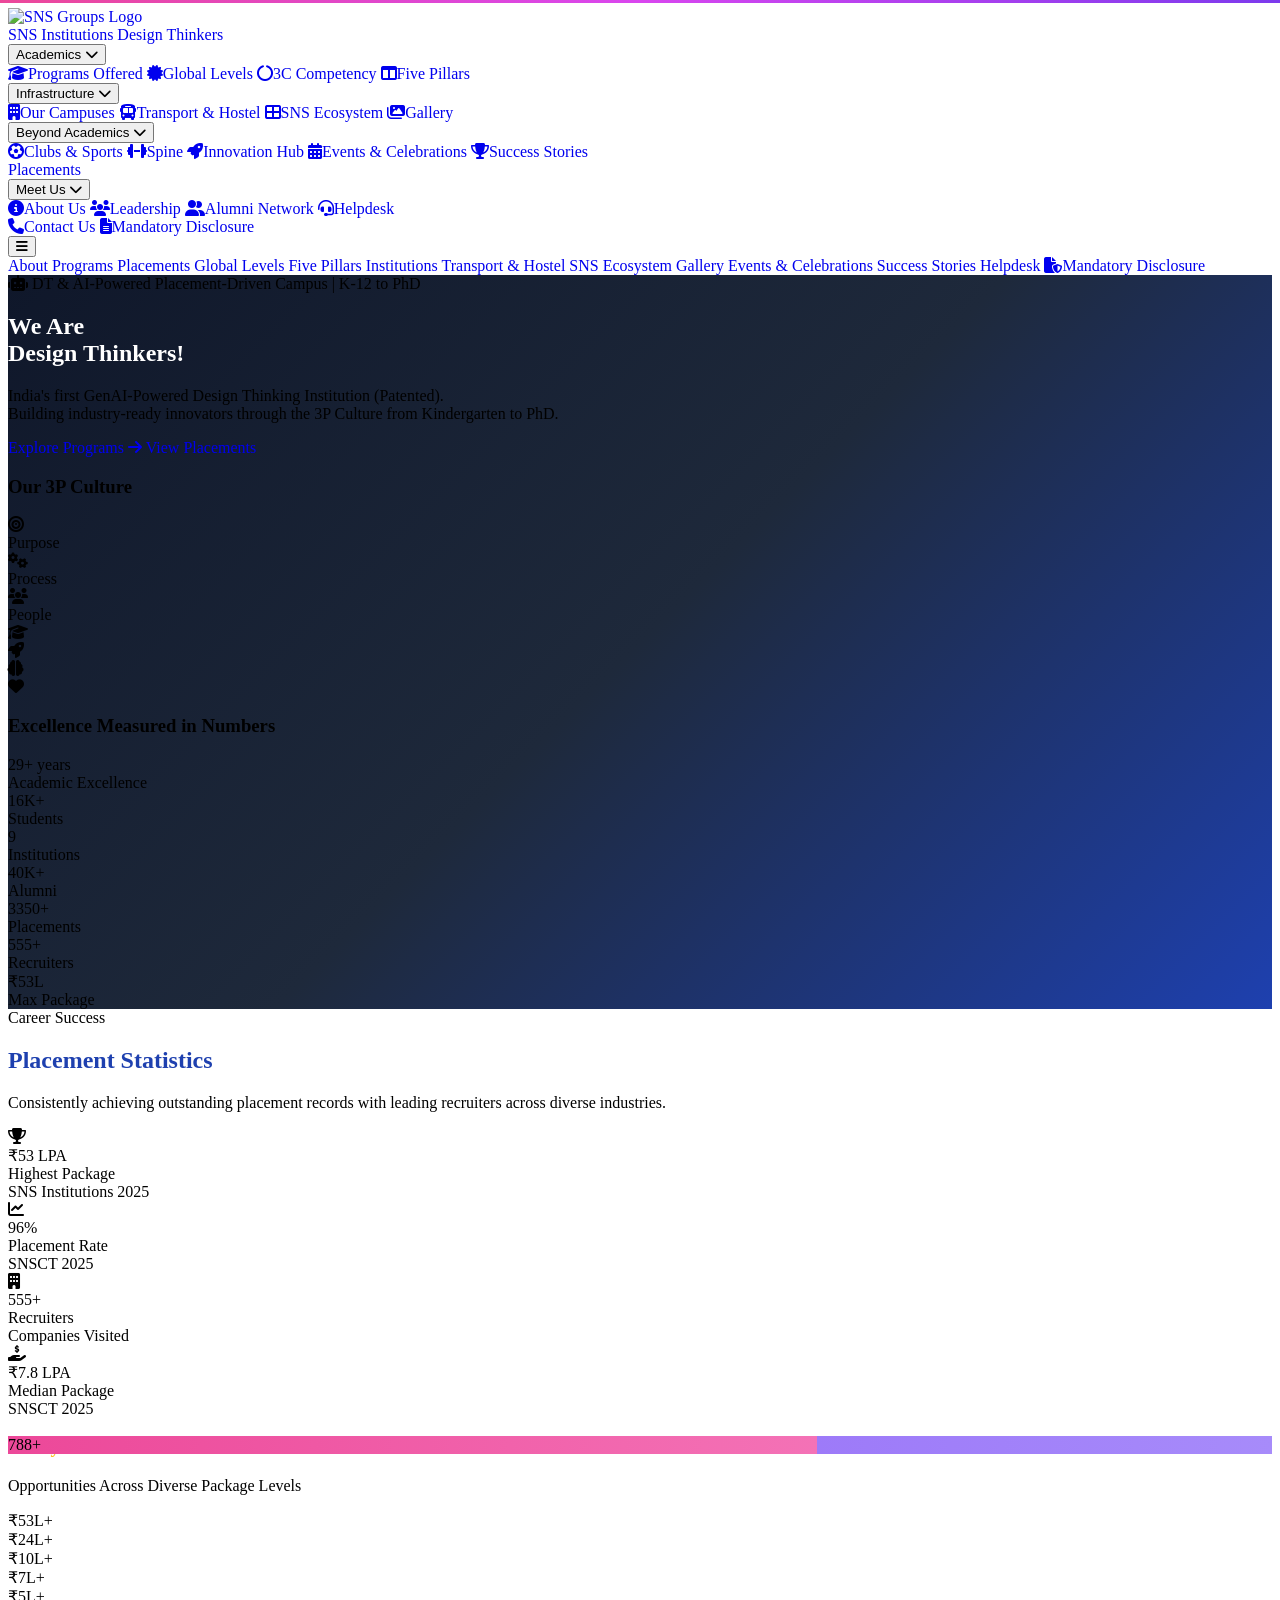
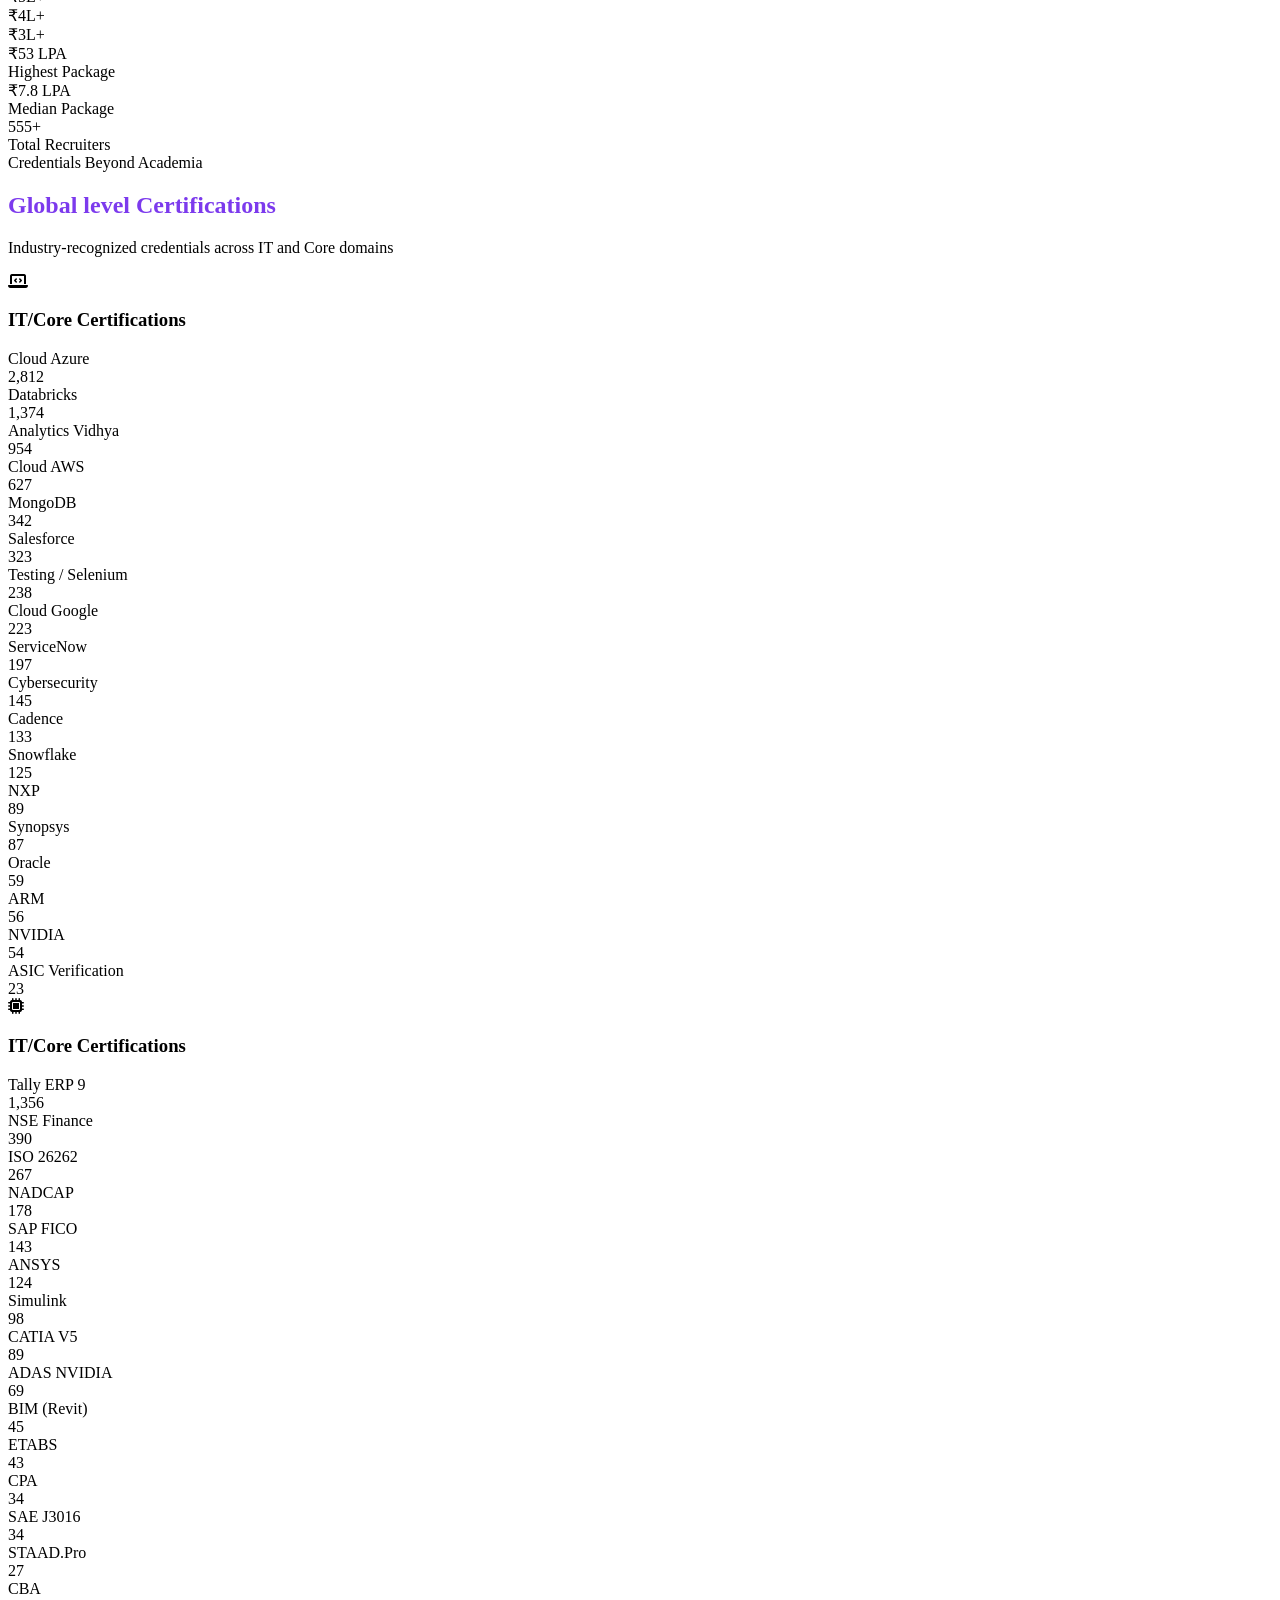
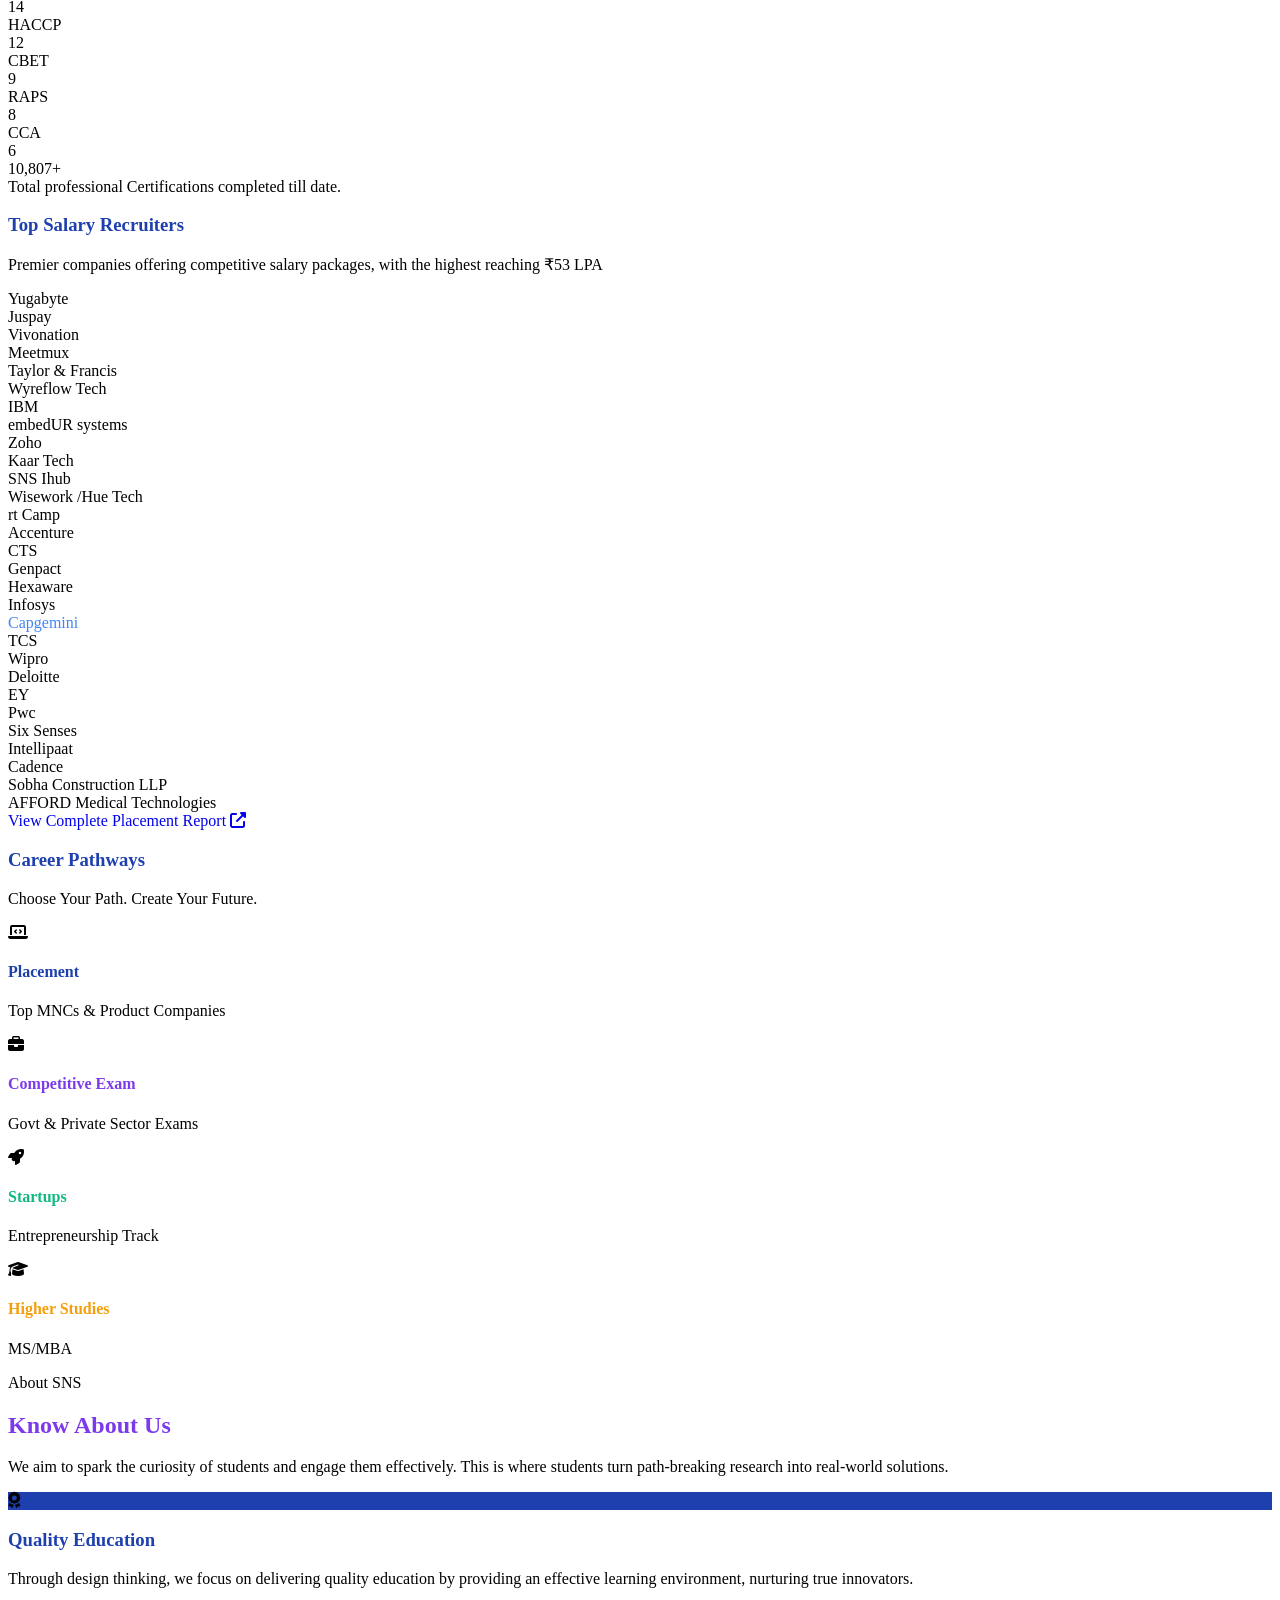
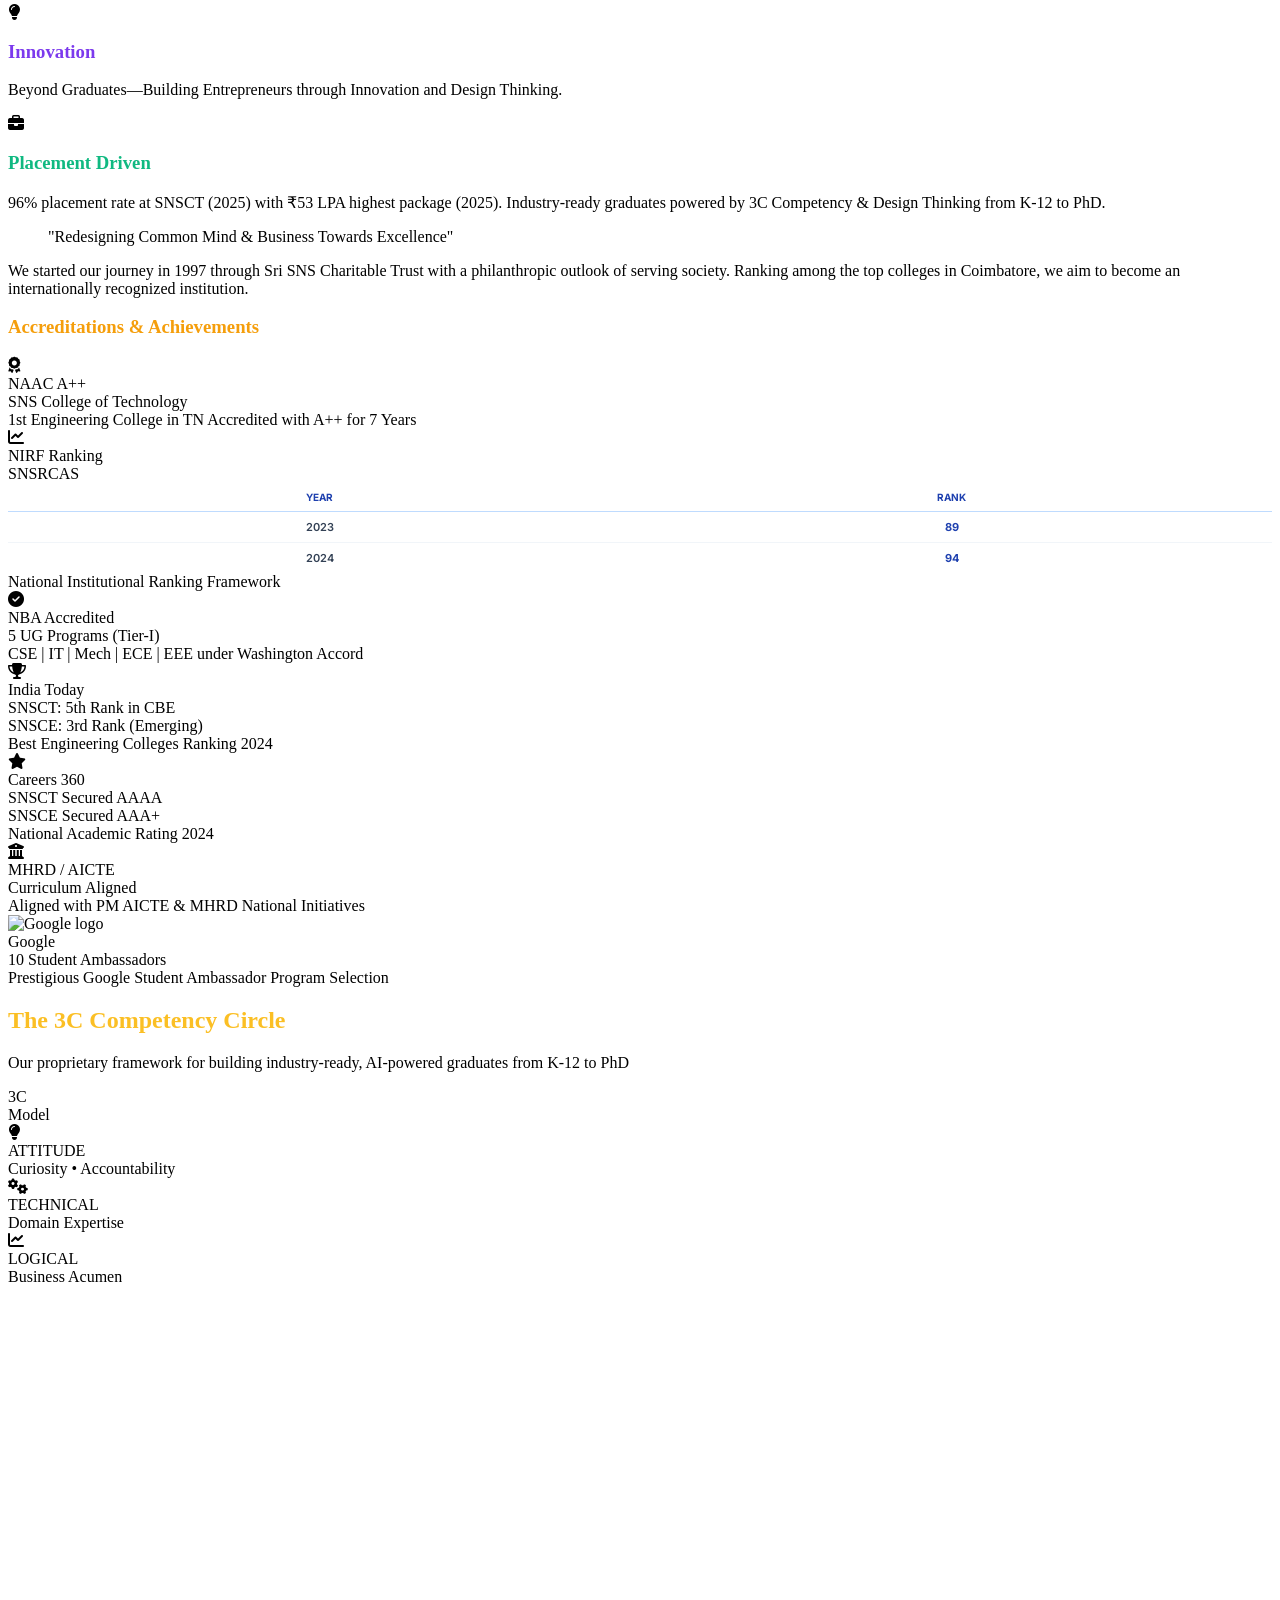
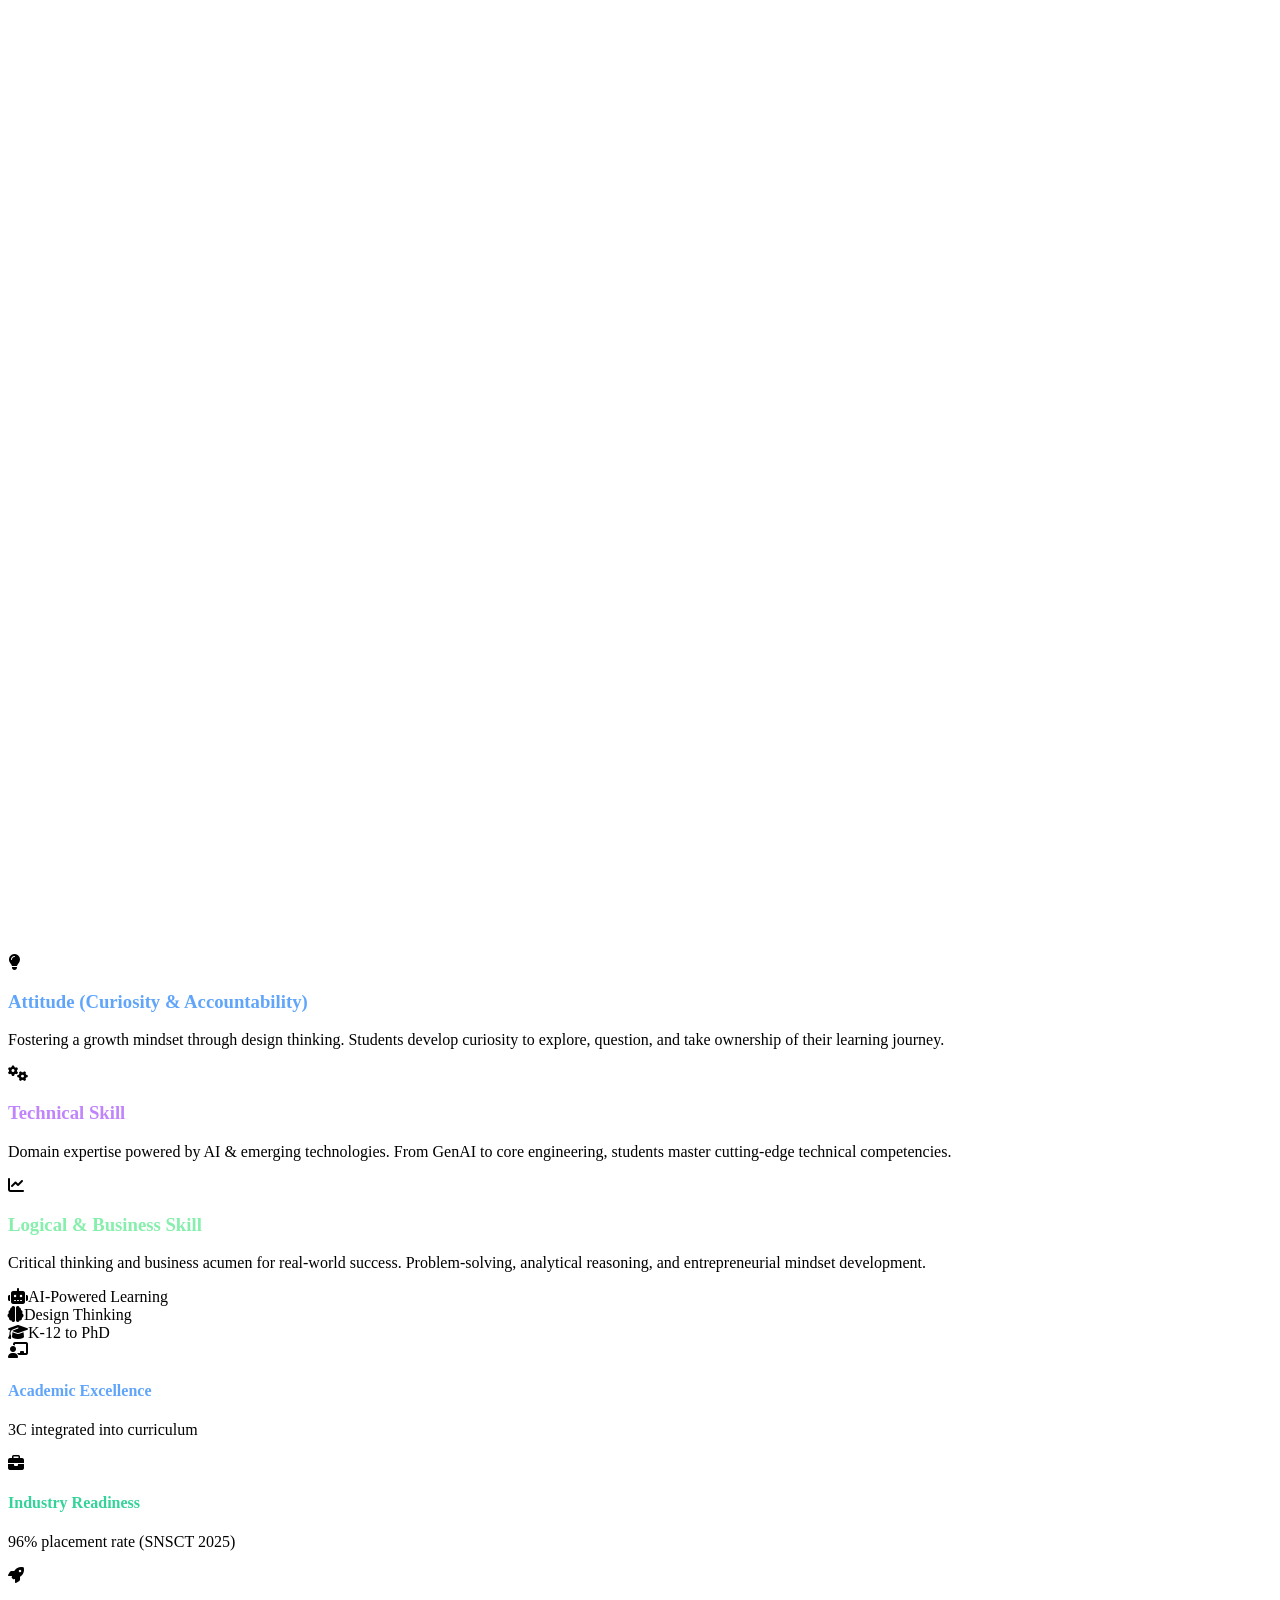
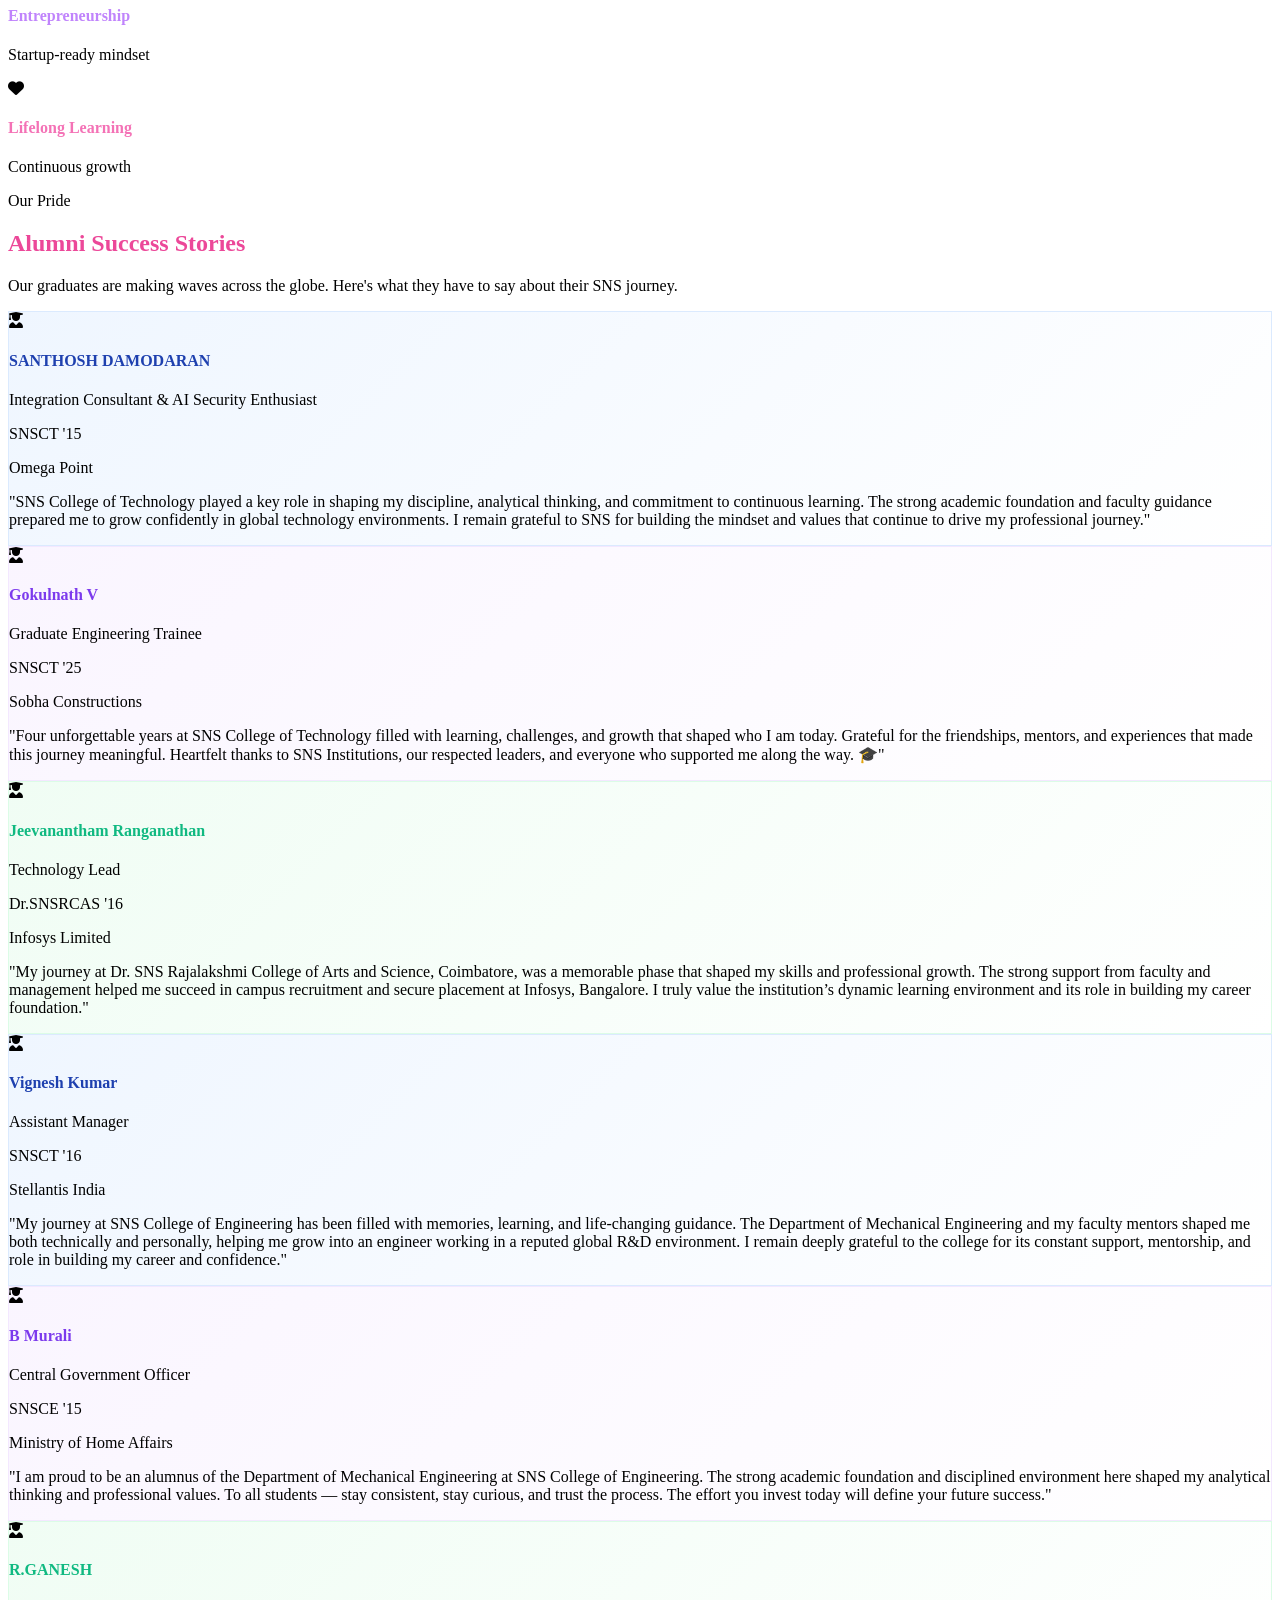
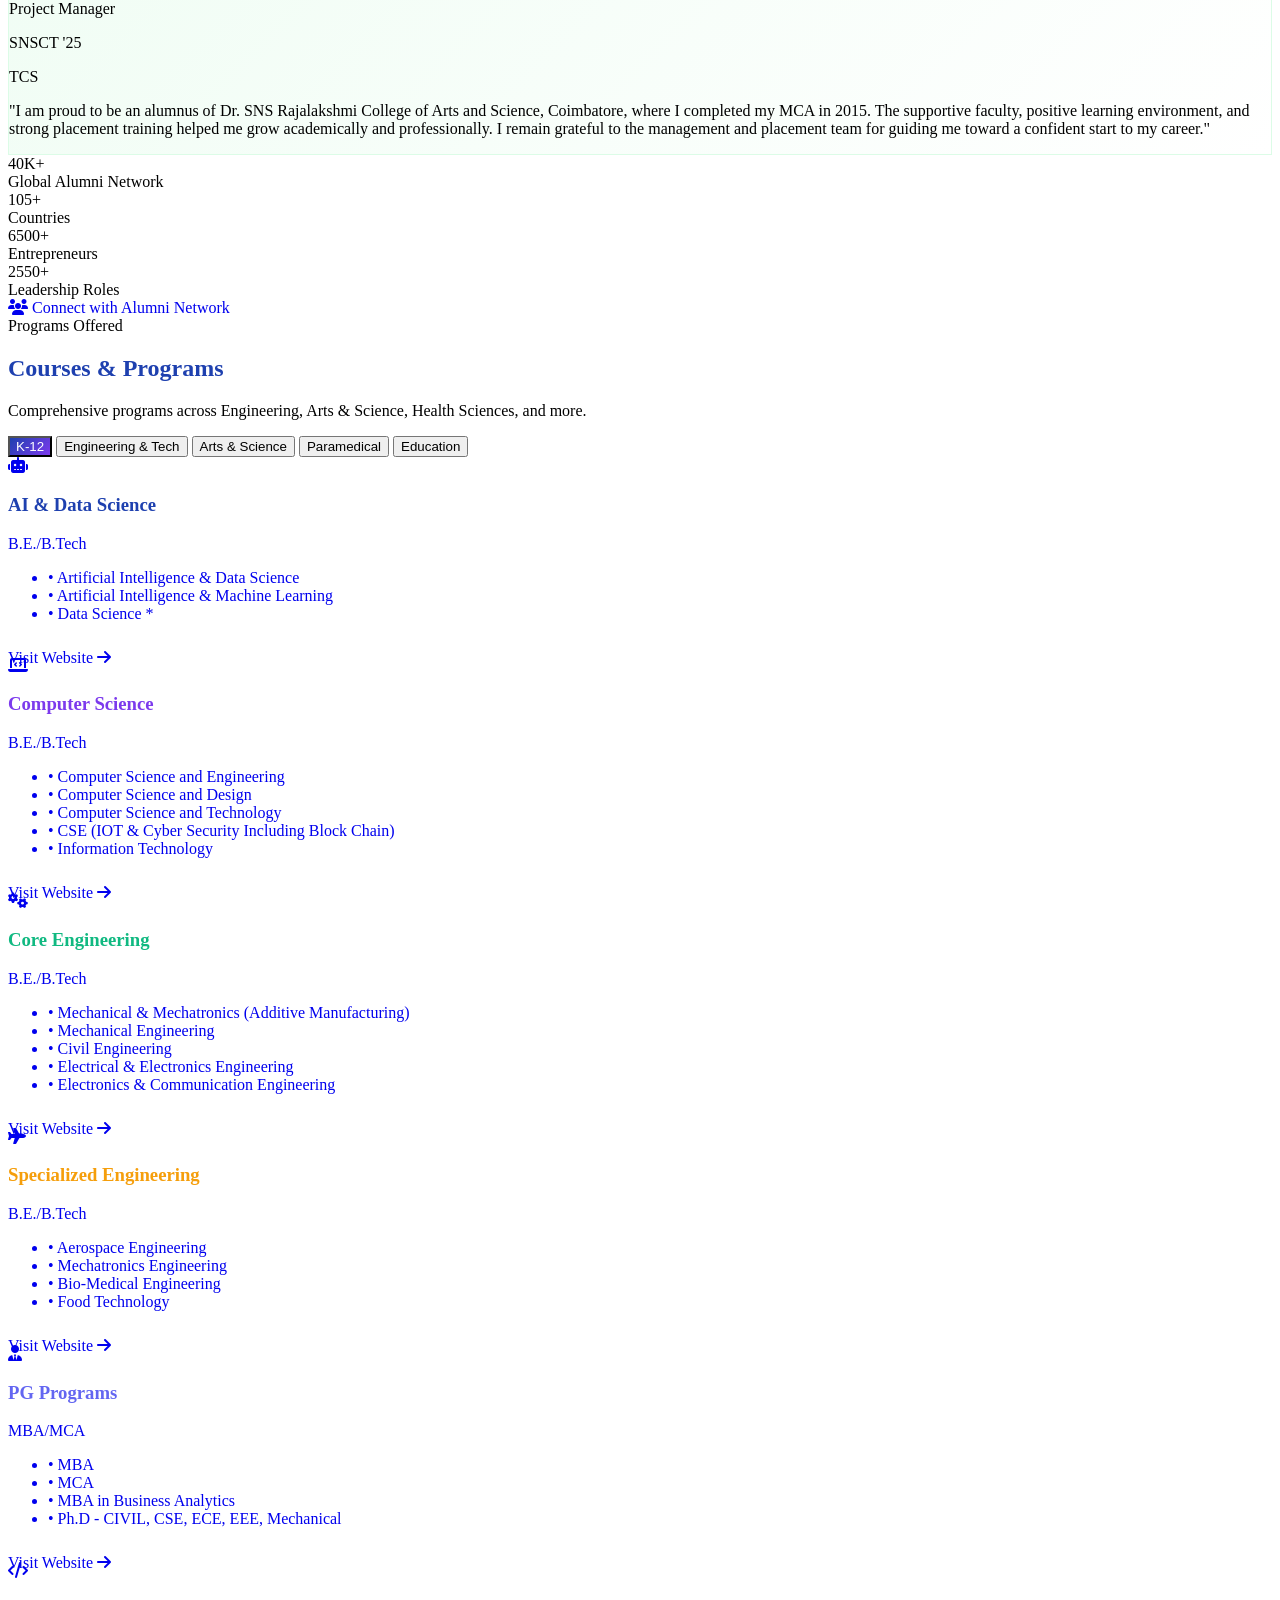
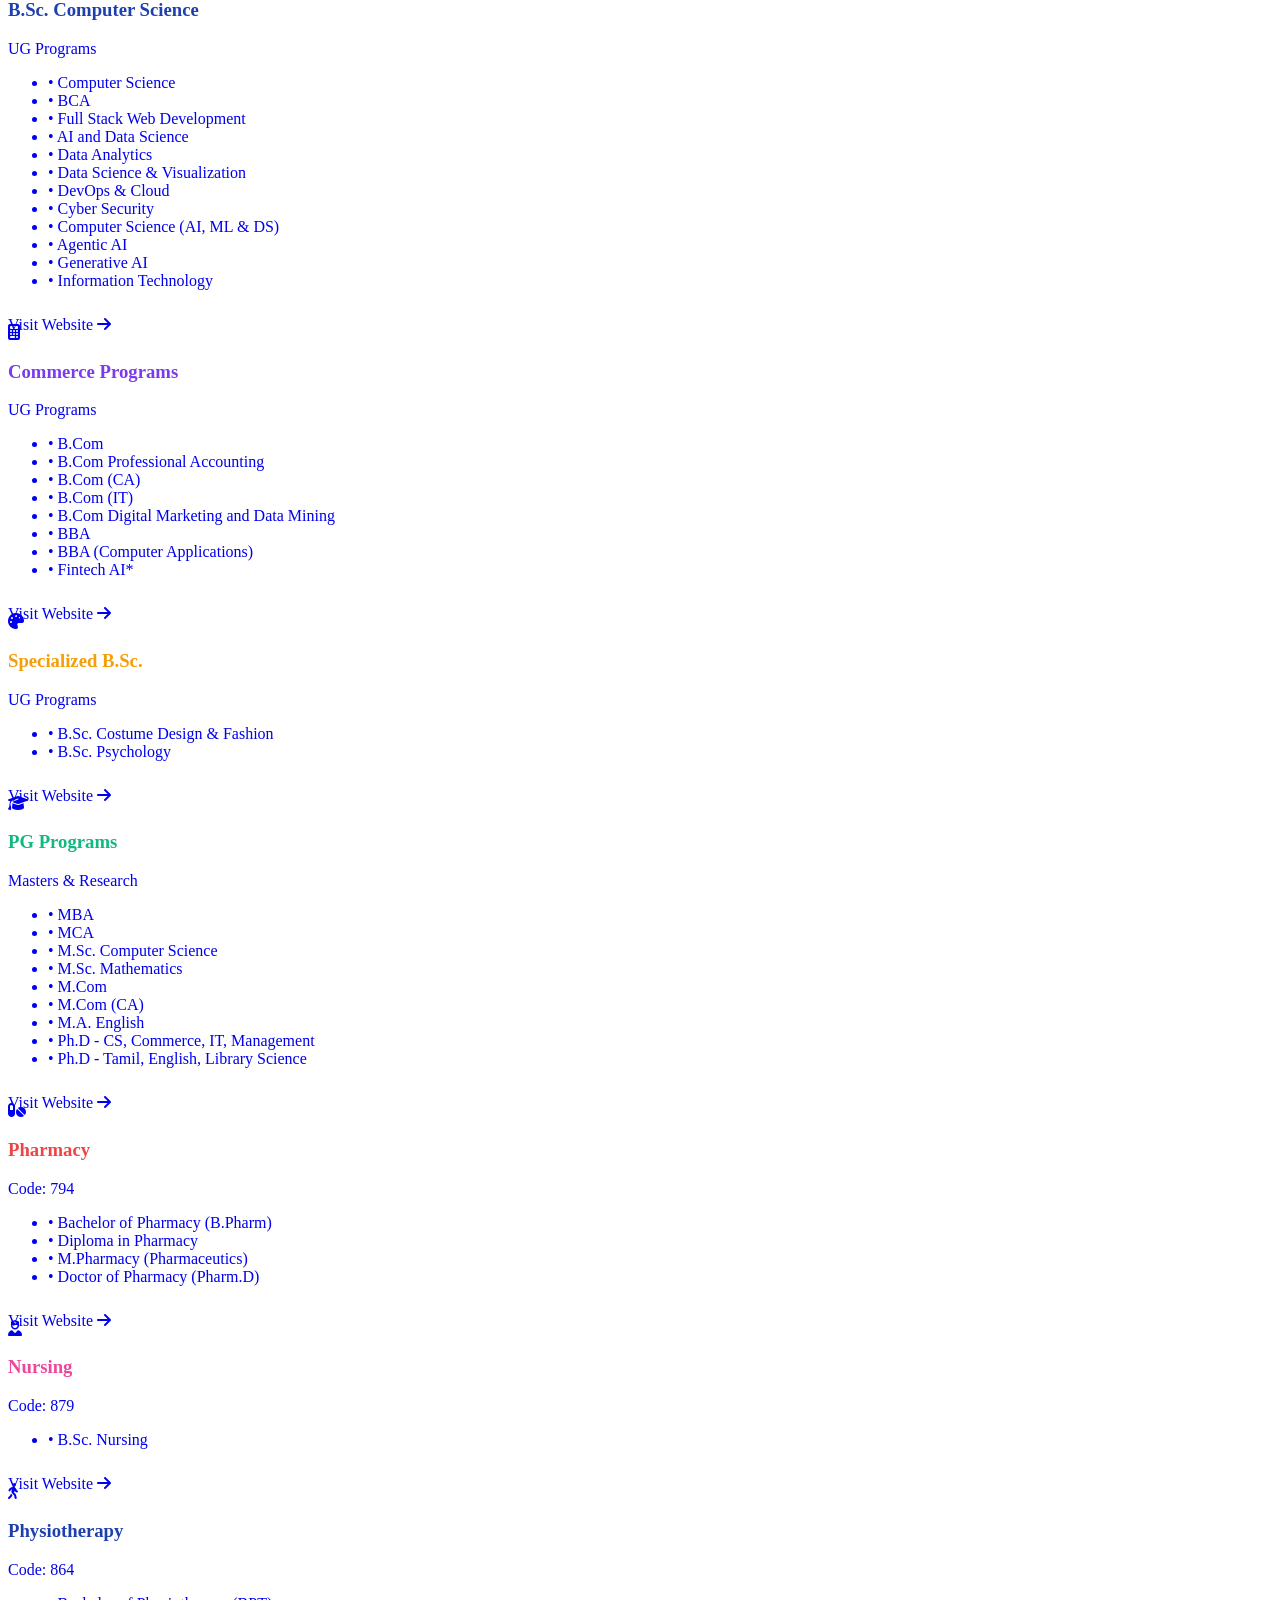
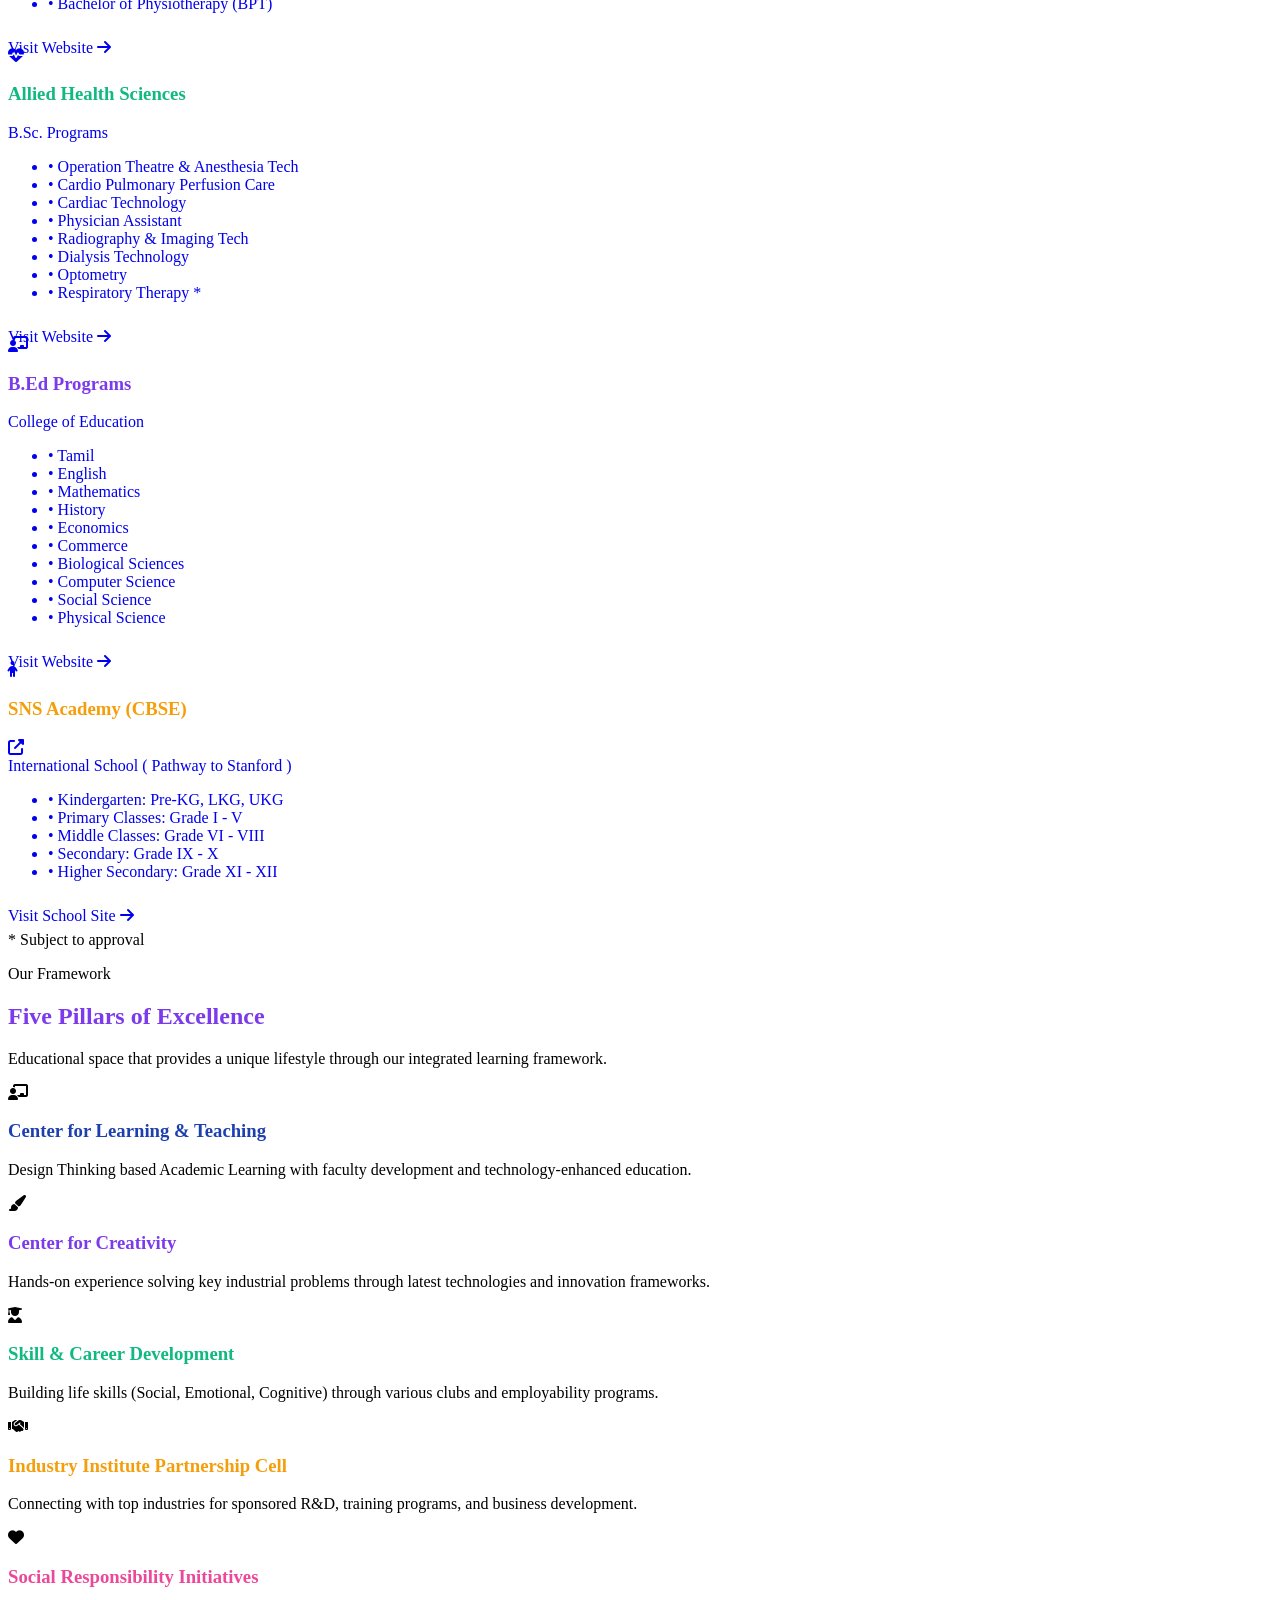
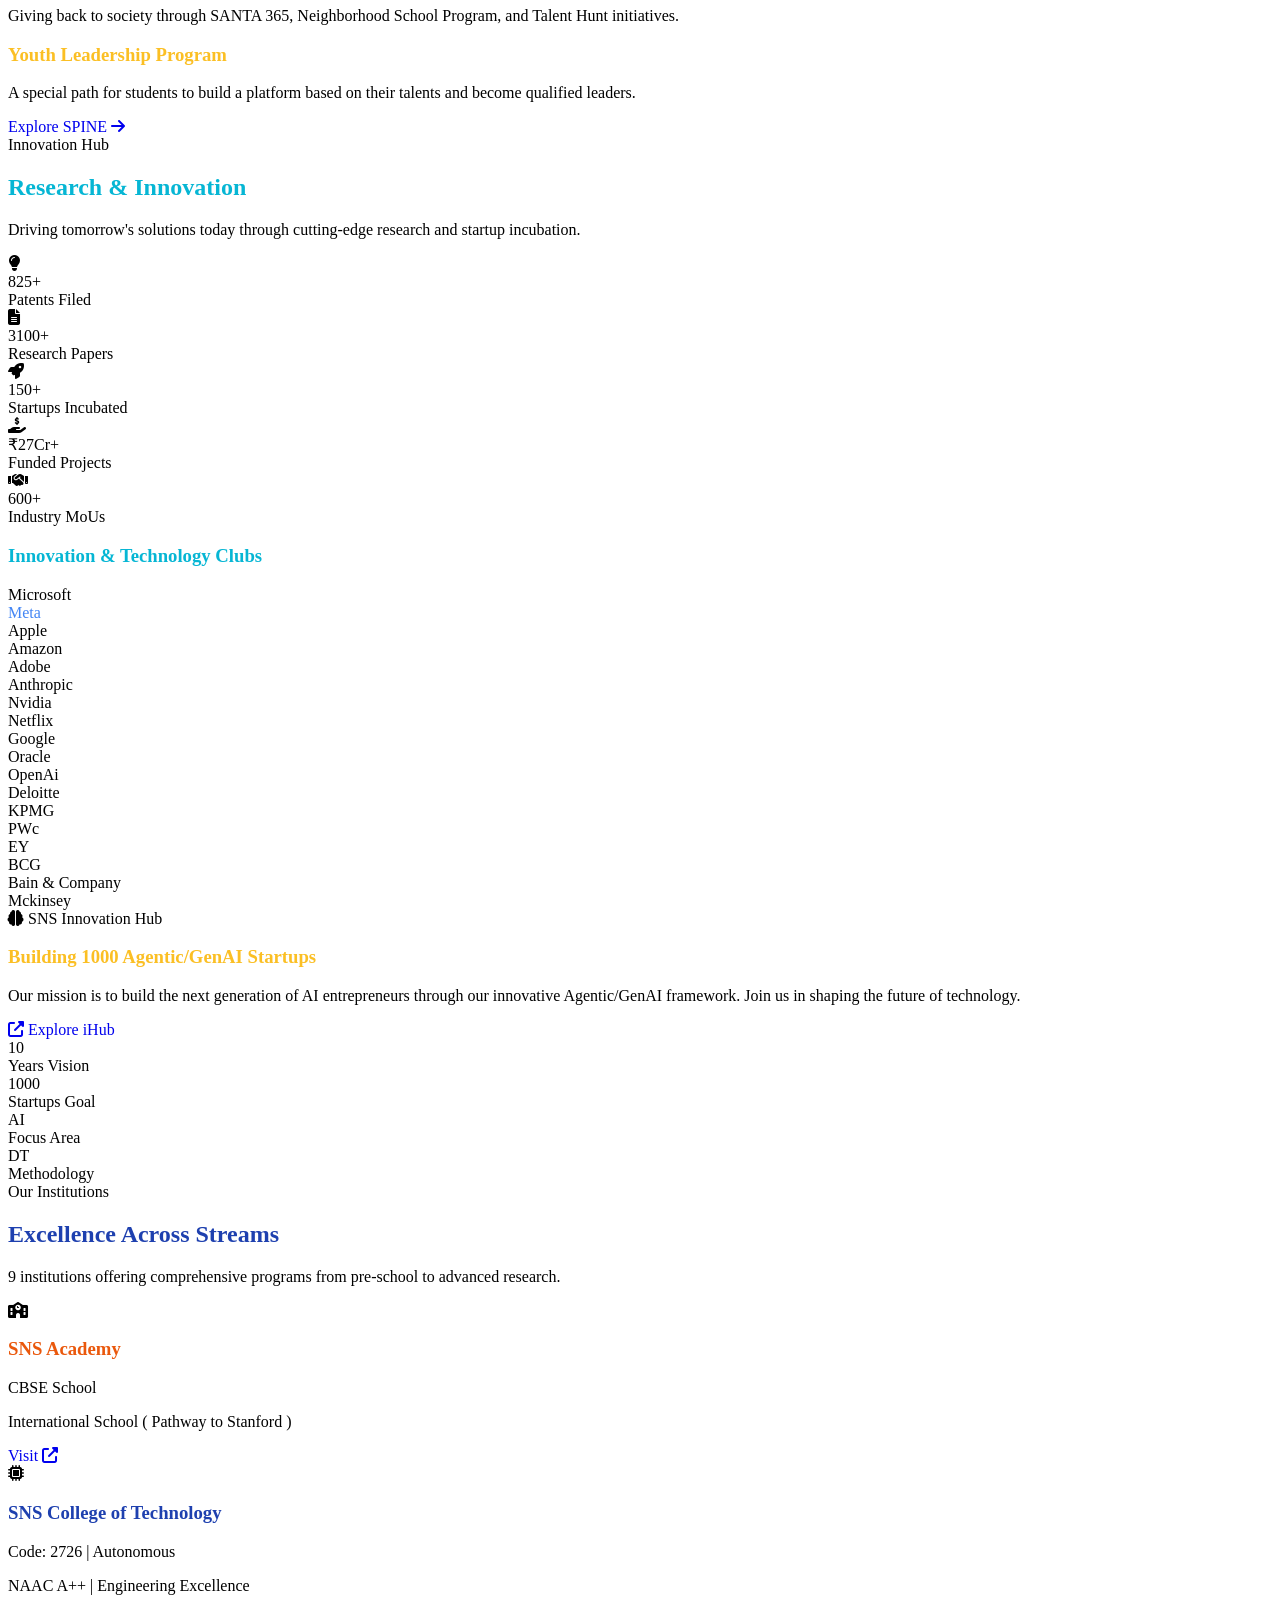
==== commit a44579bf: "updates" ====
--- a/index.html
+++ b/index.html
@@ -1430,6 +1430,8 @@
                   </div>
                 </div>
                 <ul class="text-sm text-gray-600 space-y-1 flex-grow">
+                                    <li>• Computer Science</li>
+
                   <li>• BCA</li>
                   <li>• Full Stack Web Development</li>
                   <li>• AI and Data Science</li>
@@ -1437,9 +1439,9 @@
                   <li>• Data Science &amp; Visualization</li>
                   <li>• DevOps &amp; Cloud</li>
                   <li>• Cyber Security</li>
-                  <li>• Computer Science (AI, ML &amp; DS) *</li>
-                  <li>• Agentic AI *</li>
-                  <li>• Generative AI *</li>
+                  <li>• Computer Science (AI, ML &amp; DS) </li>
+                  <li>• Agentic AI </li>
+                  <li>• Generative AI </li>
                   <li>• Information Technology</li>
                 </ul>
                 <div
@@ -1468,6 +1470,7 @@
                   <li>• B.Com Digital Marketing and Data Mining</li>
                   <li>• BBA</li>
                   <li>• BBA (Computer Applications)</li>
+                   <li>• Fintech AI*</li>
                 </ul>
                 <div
                   class="mt-4 pt-4 border-t border-gray-50 flex items-center text-purple-600 text-xs font-bold uppercase tracking-wider opacity-0 visit-link transition-all">
